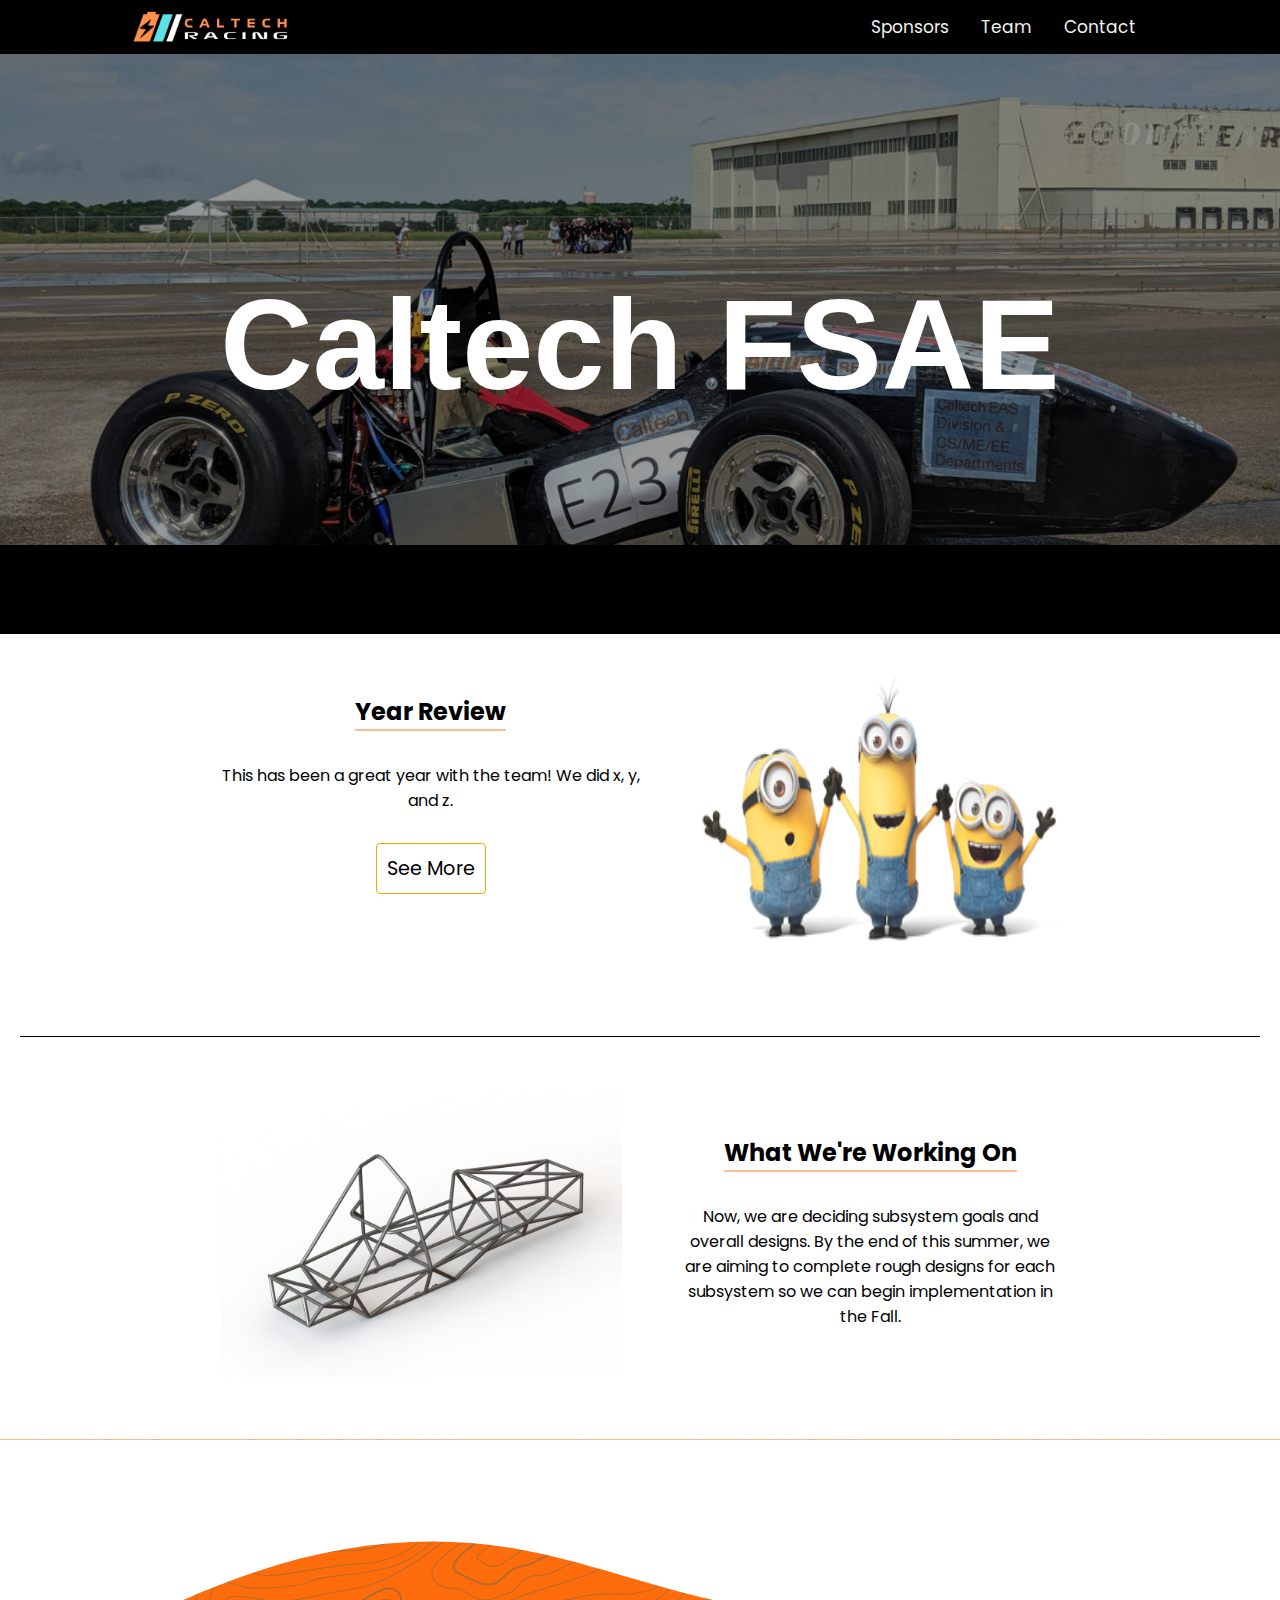
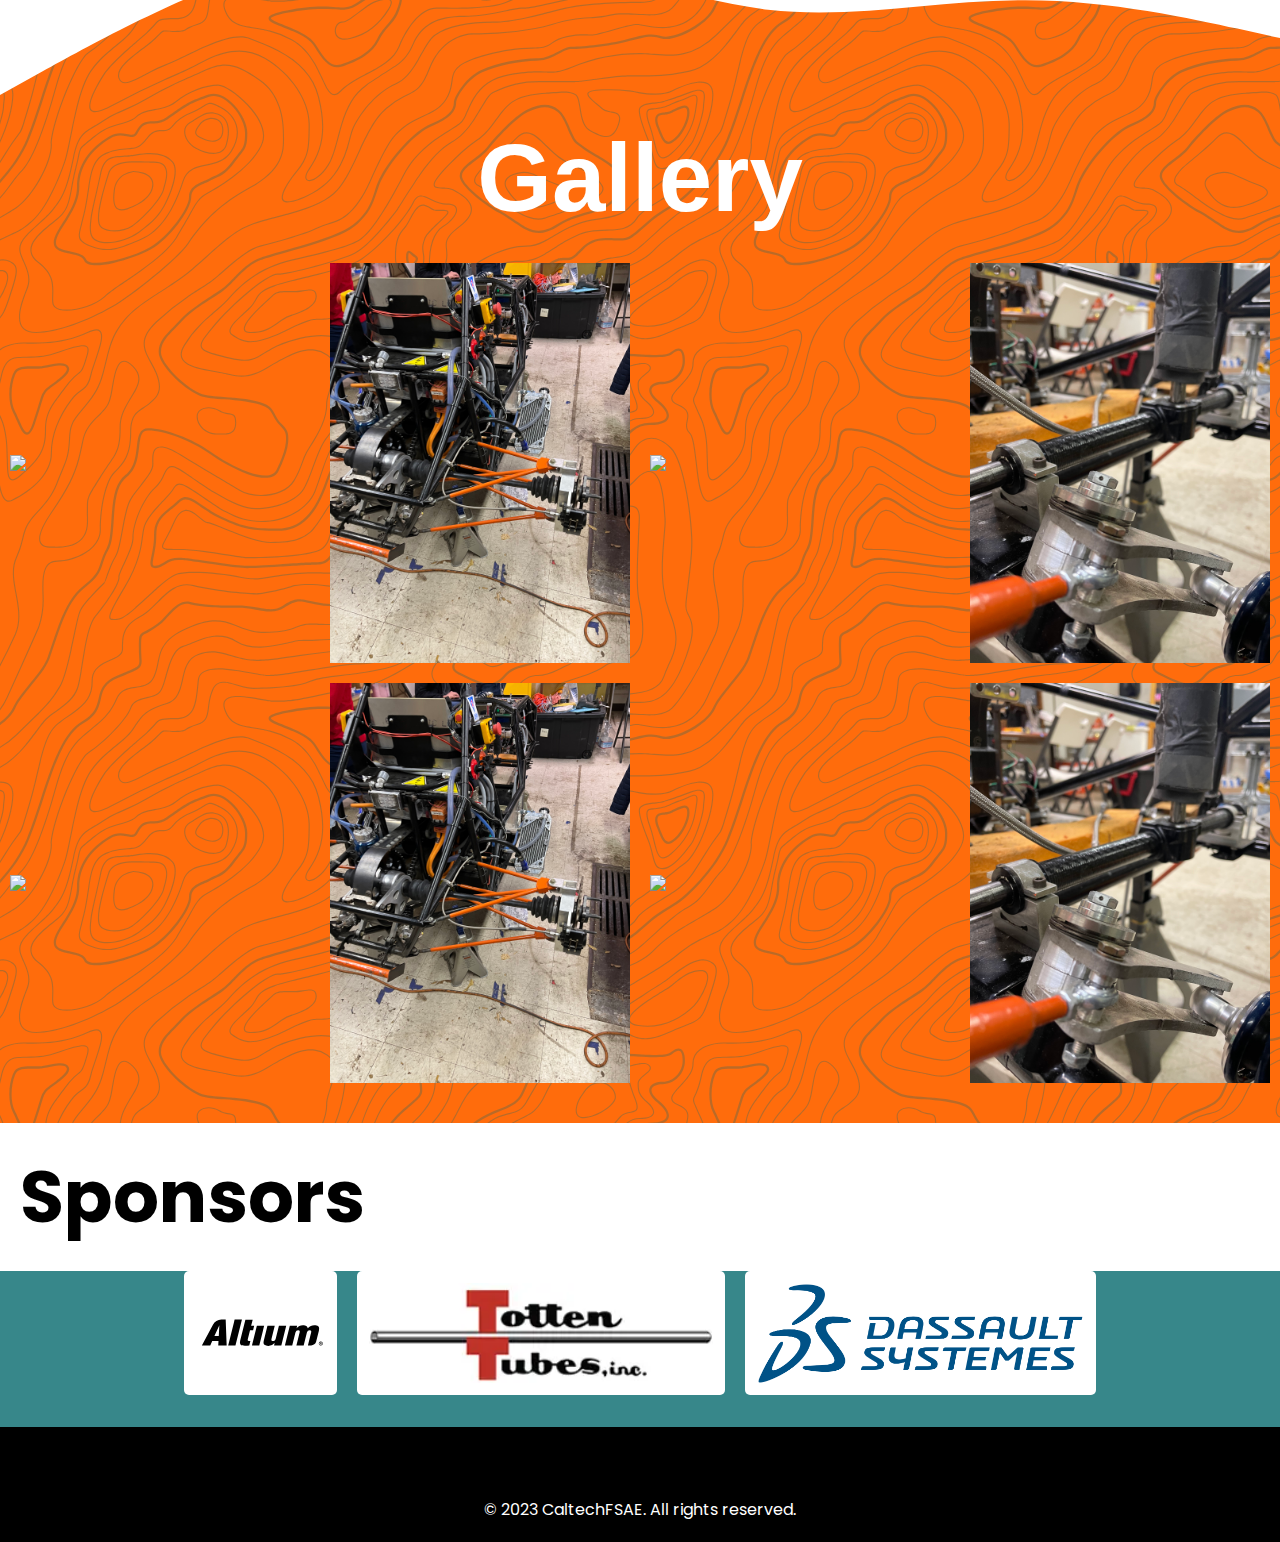
==== index.html @ 64fe31f1 "Moved files for easier cloning" ====
<!DOCTYPE html>
<html lang="en">
<head>
    <meta charset="UTF-8">
    <meta name="viewport" content="width=device-width, initial-scale=1.0">
    <title>Title</title>
</head>
<link href="navbar.css" rel="stylesheet" type="text/css">

<link href="style.css" rel="stylesheet" type="text/css">
<meta name="viewport" content="width=device-width, initial-scale=1.0">

<body>

    <nav class="topnav" id="myTopnav">
        <a href="index.html" class="logocontainer"><img class="logo" src="assets/fsae_logo_1-2.png"></a>
        <a href="javascript:void(0);" class="icon" id="navbarmenu" onclick="myFunction()">&#9776;</a>
        <a class="right" href="contact.html">Contact</a>
        <a class="right" href="team.html">Team</a>
        <a class="right" href="sponsors.html">Sponsors</a>

    </nav>

<div class="landingcontainer">
<img class="landingimage" src="assets/car.png">
    <h2 class="landingtext">Caltech FSAE </h2>
</div>
    <div class="generalsummarycontainer">
        <div class="summarycontainer">
            <div class="summarycontent">
                <div class="summarytext">
                    <h2>Year Review</h2>
                    <p>This has been a great year with the team! We did x, y, and z. </p>
                    <div class="defaultbutton">
                        See More
                    </div>
                </div>
                
                <img src="assets/Minions_characters.png" class="summaryimage">
            </div>

        </div>
        <div class="hbox"> <div class="hline"> </div> </div>
        <div class="summarycontainer">
            <div class="summarycontent reverse">
                <div class="summarytext">
                    <h2>What We're Working On</h2>
                    <p>Now, we are deciding subsystem goals and overall designs. By the end of this summer, we are aiming to complete rough designs for each subsystem so we can begin implementation in the Fall.</p>
                </div>
                <img src="assets/Frame.JPG" class="summaryimage">
            </div>
        </div>
    </div>

<div class="photocontainer fancyBackground">
    <svg class="waveSvg" xmlns="http://www.w3.org/2000/svg" viewBox="0 0 1440 320"><path fill="#FFFFFF" fill-opacity="1" d="M0,96L48,106.7C96,117,192,139,288,138.7C384,139,480,117,576,128C672,139,768,181,864,197.3C960,213,1056,203,1152,170.7C1248,139,1344,85,1392,58.7L1440,32L1440,320L1392,320C1344,320,1248,320,1152,320C1056,320,960,320,864,320C768,320,672,320,576,320C480,320,384,320,288,320C192,320,96,320,48,320L0,320Z"></path></svg>

<div class="photoheader"><h2>Gallery</h2></div>
    <div class="photocontent">
        <img class="photoimage" src="assets/album_1.jpg">
        <img class="photoimage" src="assets/album_2.jpg">
        <img class="photoimage" src="assets/album_3.jpg">
        <img class="photoimage" src="assets/album_4.jpg">
    </div>
    <div class="photocontent">
        <img class="photoimage" src="assets/album_1.jpg">
        <img class="photoimage" src="assets/album_2.jpg">
        <img class="photoimage" src="assets/album_3.jpg">
        <img class="photoimage" src="assets/album_4.jpg">
    </div>
</div>
<div class="modelcontainer">
<!-- PUT STUFF HERE -->
</div>
<div class="sponsorcontainer">
    <div class="summaryheader"><h2>Sponsors</h2></div>
    <div class="sponsorcontent">
        <img class="sponsorimage" src="assets/Altium_Logo.svg">
        <img class="sponsorimage" src="assets/Totten_Tubes.webp">
        <img class="sponsorimage" src="assets/Dassault.png">
    </div>
</div>
    <footer class="footer">
        <div class="footercontainer">
            <p>&copy; 2023 CaltechFSAE. All rights reserved.</p>
        </div>
    </footer>
<script>
    /* Toggle between adding and removing the "responsive" class to topnav when the user clicks on the icon */
    function myFunction() {
        var x = document.getElementById("myTopnav");
        if (x.className === "topnav nav-active" || x.className === "topnav") {
            x.className += " responsive";
            document.getElementById("navbarmenu").innerHTML = '&#x2715';

        } else {
            x.className = "topnav";
            document.getElementById("navbarmenu").innerHTML = '&#9776';

        }
    }
    const navbar = document.getElementById('myTopnav');
    window.onscroll = () => {
        if (window.scrollY > 300) {
            navbar.classList.add('nav-active');
        } else {
            navbar.classList.remove('nav-active');
        }
    };
</script>
</body>
</html>
---- navbar.css ----
@import url('https://fonts.googleapis.com/css2?family=Poppins:ital,wght@0,200;0,400;1,400&display=swap');

* {
    margin:0;
    padding:0;
}

:root {
    --white: 255, 255, 255;
    --black: 0, 0, 0;
    --orange: 255, 145, 77;
    --blue: 92, 225, 230;
}

html {
    background-color:black;
    font-family: 'Poppins', serif;
}
.nav-active {
    background-color:rgb(0, 0, 0, .8);
    box-shadow: 5px -1px 12px -5px grey;
}

/* Add a black background color to the top navigation */
.topnav {
    overflow: hidden;
    padding-left:10%;
    padding-right:10%;
    padding-bottom:0px;
    margin-bottom:0px;
    position:sticky;
    top:0;
    z-index:10000000;
    transition: 0.2s ease-in-out;
    background-color: rgb(0, 0, 0);
}

/* Style the links inside the navigation bar */
.topnav a {
    float: left;
    display: block;
    color: #f2f2f2;
    text-align: center;
    padding: 14px 16px;
    text-decoration: none;
    font-size: 17px;

}
.right {
    float:right !important;
}

/* Change the color of links on hover */
.topnav a:hover {
    background-color: #ddd;
    color: black;
}

/* Hide the link that should open and close the topnav on small screens */
.topnav .icon {
    display: none;
}
.logo {

    width:168px;
    height:63px;
    position:absolute;
    left: 50%;
    top:50%;
    transform: translate(-50%, -53%);
}
.logocontainer {
    padding:0px !important;
    width:168px;
    height:54px;
    justify-content: center;
    text-align: center;
    position:absolute;
    overflow:hidden;
    top:0;
    left:10%;


}
footer {
    padding: 20px 0;
    display:flex;
    justify-content: center;
    text-align: center;
    /*background-color: rgb(255, 145, 77, .6);*/
}
.footercontainer {
    margin: auto 0;
    text-align: center;
    padding-left: 20px;
    padding-right: 20px;
    /*background-color: rgb(255, 145, 77, .6);
    background-color:rgb(92, 225, 230, .8);*/
    color: white;
}
@media screen and (max-width: 600px) {
    .topnav {
        padding-left:0%;
        padding-right:0%;
    }
    .logocontainer {
        display: block;
        position:relative;
        left:0;
    }

    .right {
        float:none !important;

    }
    .topnav a:not(:first-child) {display: none;}
    .topnav a.icon {
        float: right;
        display: block;
        padding-bottom:15px;

    }
}
@media screen and (max-width: 600px) {

    .topnav.responsive {
        position: sticky;


    }
    .topnav.responsive a {
        float: none;
        display: block;
        text-align: left;
        width:100%;

    }
    .topnav.responsive a.icon {
        position: absolute;
        right: 0%;
        top: 0;
        width:auto;


    } }
---- style.css ----
.landingcontainer {
    position:relative;
    width:100%;
    /* height:500px; */
    display:flex;
    justify-content: center;
    text-align: center;
    /* height: -webkit-fill-available; */
    min-height: 580px;
}
.landingimage {
    width:100%;
    position:absolute;
    top:0;
    z-index: -1;
    object-fit: cover;
}
.landingorange {
    width: 50vw;
    height: 250px;
    margin-bottom: auto;
    margin-top: auto;
    display: flex;
    text-align: center;
    justify-content: center;
    align-items: center;
    background-color: rgb(255, 145, 77, .6);
}
.landingtext {
    width: 80%;
    /* padding: 20px; */
    color: white;
    font-size: 8em;
    margin: auto;
    font-family: -apple-system,BlinkMacSystemFont,Segoe UI,Roboto,Oxygen,Ubuntu,Cantarell,Fira Sans,Droid Sans,Helvetica Neue,sans-serif;
}
.summarycontainer {
    width:100%;
    display:flex;
    flex-direction: column;
    justify-content: space-between;
position:relative;
    background-color: white;
}
.top {
    margin-top:50px;
}
.bottom {
    margin-top: 50px;
    margin-bottom: 50px;
}
.summaryheader {
    color:black;
    padding:20px;
    background-color:white;
    font-size: 3em;
    text-align: left;
}
.summarycontent {
    background-color: rgb(255,255,255, .8);
    width:70%;
    height:350px;
    display:flex;
    flex-direction:row;
    margin-left:auto;
    margin-right:auto;
    position:relative;
    margin-bottom: 2rem;
}
.summarytext {
    padding:30px;
    display: flex;
    flex-direction: column;
    align-items: center;
    justify-content: center;
}

.summarytext h2 {
    border-bottom: 2px solid rgb(255, 145, 77, .6);
    margin-bottom: 2rem;
}

.summaryimage {
    width:400px;
    padding:30px;
}
.generalsummarycontainer {
    position:relative;
    display:flex;
    flex-direction: column;
    text-align: center;
}
.summaryblue {

    width:100%;
    height:350px;
    background-color:rgb(92, 225, 230, .7);
    position:absolute;
    bottom:-30%;
    left:0%;
    z-index:-1;


}
.summaryorange {
    width:100%;
    height:350px;
    background-color: rgb(255, 145, 77, .7);
    position:absolute;
    top:0;
    left:0%;
    z-index:-1;

}
.summarywhite {
    height:1000px;
    width:90%;
    background-color: rgb(255,255,255, .5);
    position:absolute;
    top:50%;
    left:50%;
    transform: translate(-50%,-50%);
    z-index:-2;
}
.reverse {
    flex-direction:row-reverse !important;

}
.teamcontent {
    height:400px;
    width:100%;
    display:flex;
    position:relative;
    flex-direction:row;
    justify-content: space-around;
}
.teamprofilecard {
    width:20%;
    position:relative;
    margin-top:auto;
    margin-bottom:auto;

}
.teamcontainer {
    text-align: center;
    display:flex;
    justify-content: space-around;
    flex-direction:column;
}
.teamheader {
    color:white;
    margin-left:auto;
    margin-right:auto;
}
.profileimage {
    width:100%;
}
.profilename {
    color:white;
}
.profiledescription {
    color:white;
}
.viewall {
    color: rgb(255, 145, 77);

font-size:20px;
position:absolute;
    bottom:0;
    right:10px;
}
.photocontainer {
    display:flex;
    flex-direction:column;
    text-align: center;
    padding-bottom: 30px;
    /* background-color: rgb(var(--blue), .6); */
    background-color: #FF6C0C;
}
.photoheader {
    /*color:white;
    margin-bottom:30px;
    margin-top:30px;*/


    color:white;
    padding-bottom:20px;
    font-size: 4em;
    /* background-color:white; */
    /* border:1px solid rgb(92, 225, 230, .9); */
    /* width:200px; */
    text-align: center;
    margin: auto;
    font-family: -apple-system,BlinkMacSystemFont,Segoe UI,Roboto,Oxygen,Ubuntu,Cantarell,Fira Sans,Droid Sans,Helvetica Neue,sans-serif;
}
.photocontent {
    display: flex;
    align-items: center;
    justify-content: center;
    overflow: hidden;
}
.photoimage {
    flex-grow: 1;
    max-width: 300px;
    margin: 10px;
    /* margin: 0 auto; */
    /* width: 50%; */
    /* border-radius: 1rem; */
}
.sponsorcontainer {
    display:flex;
    flex-direction: column;
    text-align: center;
    position:relative;
    margin-bottom:50px;
    margin-left:auto;
    margin-right:auto;
    /* margin-top: 50px; */
    background-color: rgb(var(--blue), .60);
}
.sponsorcontent {
    display:grid;
    grid-template-columns: auto auto auto;
    margin-left:auto;
    margin-right:auto;
    text-align: center;
    justify-content: center;
    column-gap: 20px;
    row-gap:20px;
    width:100%;
    padding-bottom: 2rem;
}
.sponsorheader {
    color:black;
    padding:20px;
    background-color:white;
    border:1px solid rgb(92, 225, 230, .9);
    width:200px;

    text-align: center;
margin:30px auto;
border-radius:20px;
}
.sponsorimage {
    height:100px;
    background-color: rgb(var(--white));
    padding: 0.75rem;
    border-radius: 5px;
}
.sponsorblue {
    z-index:-1;
    position:absolute;
    height:300px;
    width:700px;
    bottom:-5%;
    left:-5%;
    background-color:rgb(92, 225, 230, .8);
}
.sponsororange {
    z-index:-1;
    position:absolute;
    height:500px;
    width:400px;
    bottom:20%;
    right:-10%;
    background-color: rgb(255, 145, 77, .6);
}

.defaultbutton {
    margin: 30px;
    padding: 10px;
    font-size: 1.2em;
    border: orange 1px solid;
    border-radius: 4px;
    transition: all;
    transition-duration: 500ms;
}

.defaultbutton:hover {
    background-color: orange;
    cursor: pointer;
}

.hbox {
    background-color: white;
    width: 100%;
}

.hline {
    background-color: black;
    /* width: 90%; */
    height: 1px;
    margin: 20px
}

.waveSvg {
    transform: rotate(180deg);
}

.fancyBackground {
    /* background-color: #E4FFE5; */
    /* background-color: #FF6C0C; */
/* background-image: url("data:image/svg+xml,%3Csvg xmlns='http://www.w3.org/2000/svg' width='100%25'%3E%3Cdefs%3E%3ClinearGradient id='a' gradientUnits='userSpaceOnUse' x1='0' x2='0' y1='0' y2='100%25' gradientTransform='rotate(205,756,432)'%3E%3Cstop offset='0' stop-color='%23FF6C0C'/%3E%3Cstop offset='1' stop-color='%23FF6C0C'/%3E%3C/linearGradient%3E%3Cpattern patternUnits='userSpaceOnUse' id='b' width='830' height='691.7' x='0' y='0' viewBox='0 0 1080 900'%3E%3Cg fill-opacity='0.04'%3E%3Cpolygon fill='%23444' points='90 150 0 300 180 300'/%3E%3Cpolygon points='90 150 180 0 0 0'/%3E%3Cpolygon fill='%23AAA' points='270 150 360 0 180 0'/%3E%3Cpolygon fill='%23DDD' points='450 150 360 300 540 300'/%3E%3Cpolygon fill='%23999' points='450 150 540 0 360 0'/%3E%3Cpolygon points='630 150 540 300 720 300'/%3E%3Cpolygon fill='%23DDD' points='630 150 720 0 540 0'/%3E%3Cpolygon fill='%23444' points='810 150 720 300 900 300'/%3E%3Cpolygon fill='%23FFF' points='810 150 900 0 720 0'/%3E%3Cpolygon fill='%23DDD' points='990 150 900 300 1080 300'/%3E%3Cpolygon fill='%23444' points='990 150 1080 0 900 0'/%3E%3Cpolygon fill='%23DDD' points='90 450 0 600 180 600'/%3E%3Cpolygon points='90 450 180 300 0 300'/%3E%3Cpolygon fill='%23666' points='270 450 180 600 360 600'/%3E%3Cpolygon fill='%23AAA' points='270 450 360 300 180 300'/%3E%3Cpolygon fill='%23DDD' points='450 450 360 600 540 600'/%3E%3Cpolygon fill='%23999' points='450 450 540 300 360 300'/%3E%3Cpolygon fill='%23999' points='630 450 540 600 720 600'/%3E%3Cpolygon fill='%23FFF' points='630 450 720 300 540 300'/%3E%3Cpolygon points='810 450 720 600 900 600'/%3E%3Cpolygon fill='%23DDD' points='810 450 900 300 720 300'/%3E%3Cpolygon fill='%23AAA' points='990 450 900 600 1080 600'/%3E%3Cpolygon fill='%23444' points='990 450 1080 300 900 300'/%3E%3Cpolygon fill='%23222' points='90 750 0 900 180 900'/%3E%3Cpolygon points='270 750 180 900 360 900'/%3E%3Cpolygon fill='%23DDD' points='270 750 360 600 180 600'/%3E%3Cpolygon points='450 750 540 600 360 600'/%3E%3Cpolygon points='630 750 540 900 720 900'/%3E%3Cpolygon fill='%23444' points='630 750 720 600 540 600'/%3E%3Cpolygon fill='%23AAA' points='810 750 720 900 900 900'/%3E%3Cpolygon fill='%23666' points='810 750 900 600 720 600'/%3E%3Cpolygon fill='%23999' points='990 750 900 900 1080 900'/%3E%3Cpolygon fill='%23999' points='180 0 90 150 270 150'/%3E%3Cpolygon fill='%23444' points='360 0 270 150 450 150'/%3E%3Cpolygon fill='%23FFF' points='540 0 450 150 630 150'/%3E%3Cpolygon points='900 0 810 150 990 150'/%3E%3Cpolygon fill='%23222' points='0 300 -90 450 90 450'/%3E%3Cpolygon fill='%23FFF' points='0 300 90 150 -90 150'/%3E%3Cpolygon fill='%23FFF' points='180 300 90 450 270 450'/%3E%3Cpolygon fill='%23666' points='180 300 270 150 90 150'/%3E%3Cpolygon fill='%23222' points='360 300 270 450 450 450'/%3E%3Cpolygon fill='%23FFF' points='360 300 450 150 270 150'/%3E%3Cpolygon fill='%23444' points='540 300 450 450 630 450'/%3E%3Cpolygon fill='%23222' points='540 300 630 150 450 150'/%3E%3Cpolygon fill='%23AAA' points='720 300 630 450 810 450'/%3E%3Cpolygon fill='%23666' points='720 300 810 150 630 150'/%3E%3Cpolygon fill='%23FFF' points='900 300 810 450 990 450'/%3E%3Cpolygon fill='%23999' points='900 300 990 150 810 150'/%3E%3Cpolygon points='0 600 -90 750 90 750'/%3E%3Cpolygon fill='%23666' points='0 600 90 450 -90 450'/%3E%3Cpolygon fill='%23AAA' points='180 600 90 750 270 750'/%3E%3Cpolygon fill='%23444' points='180 600 270 450 90 450'/%3E%3Cpolygon fill='%23444' points='360 600 270 750 450 750'/%3E%3Cpolygon fill='%23999' points='360 600 450 450 270 450'/%3E%3Cpolygon fill='%23666' points='540 600 630 450 450 450'/%3E%3Cpolygon fill='%23222' points='720 600 630 750 810 750'/%3E%3Cpolygon fill='%23FFF' points='900 600 810 750 990 750'/%3E%3Cpolygon fill='%23222' points='900 600 990 450 810 450'/%3E%3Cpolygon fill='%23DDD' points='0 900 90 750 -90 750'/%3E%3Cpolygon fill='%23444' points='180 900 270 750 90 750'/%3E%3Cpolygon fill='%23FFF' points='360 900 450 750 270 750'/%3E%3Cpolygon fill='%23AAA' points='540 900 630 750 450 750'/%3E%3Cpolygon fill='%23FFF' points='720 900 810 750 630 750'/%3E%3Cpolygon fill='%23222' points='900 900 990 750 810 750'/%3E%3Cpolygon fill='%23222' points='1080 300 990 450 1170 450'/%3E%3Cpolygon fill='%23FFF' points='1080 300 1170 150 990 150'/%3E%3Cpolygon points='1080 600 990 750 1170 750'/%3E%3Cpolygon fill='%23666' points='1080 600 1170 450 990 450'/%3E%3Cpolygon fill='%23DDD' points='1080 900 1170 750 990 750'/%3E%3C/g%3E%3C/pattern%3E%3C/defs%3E%3Crect x='0' y='0' fill='url(%23a)' width='100%25' height='100%25'/%3E%3Crect x='0' y='0' fill='url(%23b)' width='100%25' height='100%25'/%3E%3C/svg%3E"); */
/* background-attachment: fixed;
background-size: cover; */

        background-image: url("data:image/svg+xml,%3Csvg xmlns='http://www.w3.org/2000/svg' width='700' height='700' viewBox='0 0 600 600'%3E%3Cpath fill='%231b6867' fill-opacity='0.3' d='M600 325.1v-1.17c-6.5 3.83-13.06 7.64-14.68 8.64-10.6 6.56-18.57 12.56-24.68 19.09-5.58 5.95-12.44 10.06-22.42 14.15-1.45.6-2.96 1.2-4.83 1.9l-4.75 1.82c-9.78 3.75-14.8 6.27-18.98 10.1-4.23 3.88-9.65 6.6-16.77 8.84-1.95.6-3.99 1.17-6.47 1.8l-6.14 1.53c-5.29 1.35-8.3 2.37-10.54 3.78-3.08 1.92-6.63 3.26-12.74 5.03a384.1 384.1 0 0 1-4.82 1.36c-2.04.58-3.6 1.04-5.17 1.52a110.03 110.03 0 0 0-11.2 4.05c-2.7 1.15-5.5 3.93-8.78 8.4a157.68 157.68 0 0 0-6.15 9.2c-5.75 9.07-7.58 11.74-10.24 14.51a50.97 50.97 0 0 1-4.6 4.22c-2.33 1.9-10.39 7.54-11.81 8.74a14.68 14.68 0 0 0-3.67 4.15c-1.24 2.3-1.9 4.57-2.78 8.87-2.17 10.61-3.52 14.81-8.2 22.1-4.07 6.33-6.8 9.88-9.83 12.99-.47.48-.95.96-1.5 1.48l-3.75 3.56c-1.67 1.6-3.18 3.12-4.86 4.9a42.44 42.44 0 0 0-9.89 16.94c-2.5 8.13-2.72 15.47-1.76 27.22.47 5.82.51 6.36.51 8.18 0 10.51.12 17.53.63 25.78.24 4.05.56 7.8.97 11.22h.9c-1.13-9.58-1.5-21.83-1.5-37 0-1.86-.04-2.4-.52-8.26-.94-11.63-.72-18.87 1.73-26.85a41.44 41.44 0 0 1 9.65-16.55c1.67-1.76 3.18-3.27 4.83-4.85.63-.6 3.13-2.96 3.75-3.57a71.6 71.6 0 0 0 1.52-1.5c3.09-3.16 5.86-6.76 9.96-13.15 4.77-7.42 6.15-11.71 8.34-22.44.86-4.21 1.5-6.4 2.68-8.6.68-1.25 1.79-2.48 3.43-3.86 1.38-1.15 9.43-6.8 11.8-8.72 1.71-1.4 3.26-2.81 4.7-4.3 2.72-2.85 4.56-5.54 10.36-14.67a156.9 156.9 0 0 1 6.1-9.15c3.2-4.33 5.9-7.01 8.37-8.07 3.5-1.5 7.06-2.77 11.1-4.02a233.84 233.84 0 0 1 7.6-2.2l2.38-.67c6.19-1.79 9.81-3.16 12.98-5.15 2.14-1.33 5.08-2.33 10.27-3.65l6.14-1.53c2.5-.63 4.55-1.2 6.52-1.82 7.24-2.27 12.79-5.06 17.15-9.05 4.05-3.72 9-6.2 18.66-9.9l4.75-1.82c1.87-.72 3.39-1.31 4.85-1.91 10.1-4.15 17.07-8.32 22.76-14.4 6.05-6.45 13.95-12.4 24.49-18.92 1.56-.96 7.82-4.6 14.15-8.33v-64.58c-4 8.15-8.52 14.85-12.7 17.9-2.51 1.82-5.38 4.02-9.04 6.92a1063.87 1063.87 0 0 0-6.23 4.98l-1.27 1.02a2309.25 2309.25 0 0 1-4.87 3.9c-7.55 6-12.9 10.05-17.61 13.19-3.1 2.06-3.86 2.78-8.06 7.13-5.84 6.07-11.72 8.62-29.15 10.95-11.3 1.5-20.04 4.91-30.75 11.07-1.65.94-7.27 4.27-6.97 4.1-2.7 1.58-4.69 2.69-6.64 3.66-5.63 2.8-10.47 4.17-15.71 4.17-17.13 0-41.44 11.51-51.63 22.83-12.05 13.4-31.42 27.7-45.25 31.16-7.4 1.85-11.85 7.05-14.04 14.69-1.26 4.4-1.58 8.28-1.58 13.82 0 .82.01.98.24 3.63.45 5.18.35 8.72-.77 13.26-1.53 6.2-4.89 12.6-10.59 19.43-13.87 16.65-22.88 46.58-22.88 71.68 0 2.39.02 4.26.06 8.75.12 10.8.1 15.8-.22 21.95-.56 11.18-2.09 20.73-5 29.3h-1.05c2.94-8.56 4.49-18.12 5.05-29.35.31-6.13.34-11.1.22-21.9-.04-4.48-.06-6.36-.06-8.75 0-25.32 9.07-55.47 23.12-72.32 5.6-6.72 8.88-12.99 10.38-19.03 1.09-4.4 1.18-7.85.74-12.93-.23-2.7-.24-2.86-.24-3.72 0-5.62.32-9.57 1.62-14.1 2.28-7.95 6.97-13.44 14.76-15.39 13.6-3.4 32.82-17.59 44.75-30.84C409 360.14 433.58 348.5 451 348.5c5.07 0 9.77-1.33 15.26-4.07 1.93-.96 3.9-2.05 6.58-3.62-.3.18 5.33-3.16 6.98-4.11 10.82-6.21 19.66-9.67 31.11-11.2 17.23-2.3 22.9-4.75 28.57-10.64 4.25-4.41 5.04-5.16 8.22-7.28 4.68-3.11 10.01-7.14 17.55-13.14a1113.33 1113.33 0 0 0 4.86-3.89l1.28-1.02a4668.54 4668.54 0 0 1 6.23-4.98c3.67-2.9 6.55-5.12 9.07-6.95 4.37-3.19 9.16-10.56 13.29-19.4v66.9zm0-116.23c-.62.01-1.27.06-1.95.13-6.13.63-13.83 3.45-21.83 7.45-3.64 1.82-8.46 2.67-14.17 2.71-4.7.04-9.72-.47-14.73-1.33-1.7-.3-3.26-.61-4.67-.93a31.55 31.55 0 0 0-3.55-.57 273.4 273.4 0 0 0-16.66-.88c-10.42-.16-17.2.74-17.97 2.73-.38.97.6 2.55 3.03 4.87 1.01.97 2.22 2.03 4.04 3.55a1746.07 1746.07 0 0 0 4.79 4.02c1.39 1.2 3.1 1.92 5.5 2.5.7.16.86.2 2.64.54 3.53.7 5.03 1.25 6.15 2.63 1.41 1.76 1.4 4.54-.15 8.88-2.44 6.83-5.72 10.05-10.19 10.33-3.63.23-7.6-1.29-14.52-5.06-4.53-2.47-6.82-7.3-8.32-15.26-.17-.87-.32-1.78-.5-2.86l-.43-2.76c-1.05-6.58-1.9-9.2-3.73-10.11-.81-.4-1.59-.74-2.36-1-2.27-.77-4.6-1.02-8.1-.92-2.29.07-14.7 1-13.77.93-20.55 1.37-28.8 5.05-37.09 14.99a133.07 133.07 0 0 0-4.25 5.44l-2.3 3.09-2.51 3.32c-4.1 5.36-7.06 8.48-10.39 11.12-.65.52-1.33 1.04-2.13 1.62l-4.11 2.94a106.8 106.8 0 0 0-5.16 3.99c-4.55 3.74-9.74 8.6-16.25 15.38-8.25 8.58-11.78 13.54-11.7 15.95.07 1.65 1.64 2.11 6.79 2.38 1.61.09 2.15.12 2.98.2 2.95.24 5.09.73 6.81 1.68 7.48 4.15 11.63 7.26 13.95 11.58 3.3 6.15.8 12.88-8.89 20.26-8.28 6.3-11.1 10.37-11.31 14.96-.06 1.17 0 1.93.26 4.43.69 6.47.25 10.65-2.8 17.42a44.23 44.23 0 0 1-4.16 7.53c-2.82 3.97-5.47 5.74-10.6 7.69-.43.16-3.34 1.23-4.27 1.59-1.8.68-3.38 1.36-5.01 2.14-4.18 2-8.4 4.6-13.1 8.24-8.44 6.51-13.23 14.56-15.98 25.06-1.1 4.2-1.55 6.81-2.8 15.21-1.26 8.6-2.17 12.64-4.08 16.55-2.1 4.28-11.93 26.59-12.97 28.88a382.7 382.7 0 0 1-6.37 13.41c-4.07 8.11-7.61 14.07-10.73 17.81-5.38 6.46-8.98 14.37-13.77 28.42a810.14 810.14 0 0 0-1.89 5.6c-1.8 5.35-2.96 8.6-4.26 11.85-6.13 15.32-25.43 26.31-46.46 26.31-11.2 0-20.58-2.74-31.02-8.55-5.6-3.13-4.55-2.42-22.26-14.54-14.33-9.8-17.7-10.73-20.47-6.9-.37.5-1.81 2.74-1.83 2.77a52.24 52.24 0 0 1-4.94 5.9c-.73.79-5.52 5.87-6.97 7.45-2.38 2.6-4.3 4.81-5.98 6.93a45.6 45.6 0 0 0-5.08 7.66c-1.29 2.57-1.9 5.25-2.66 10.6a997.6 997.6 0 0 1-.46 3.18h-1l.47-3.32c.77-5.45 1.4-8.2 2.75-10.9a46.54 46.54 0 0 1 5.2-7.84c1.7-2.14 3.63-4.38 6.03-6.98 1.45-1.59 6.24-6.68 6.96-7.46a51.58 51.58 0 0 0 4.84-5.78s1.47-2.26 1.86-2.8c3.25-4.5 7.08-3.44 21.84 6.67 17.67 12.08 16.62 11.38 22.19 14.48 10.3 5.73 19.5 8.43 30.53 8.43 20.65 0 39.57-10.77 45.54-25.69a219.7 219.7 0 0 0 4.24-11.8 6752.32 6752.32 0 0 0 1.88-5.6c4.83-14.16 8.47-22.14 13.96-28.73 3.05-3.66 6.56-9.57 10.6-17.61 1.97-3.93 4.04-8.31 6.35-13.38 1.03-2.28 10.88-24.61 12.98-28.91 1.85-3.79 2.75-7.76 4-16.25 1.24-8.44 1.7-11.07 2.81-15.32 2.8-10.7 7.71-18.94 16.33-25.6a73.18 73.18 0 0 1 13.29-8.35c1.66-.8 3.27-1.48 5.08-2.18.94-.36 3.86-1.43 4.28-1.59 4.95-1.88 7.44-3.55 10.14-7.33 1.35-1.9 2.68-4.3 4.06-7.37 2.97-6.58 3.39-10.59 2.72-16.9a27.13 27.13 0 0 1-.27-4.58c.22-4.94 3.21-9.24 11.7-15.7 9.33-7.11 11.66-13.34 8.62-19-2.2-4.09-6.25-7.12-13.55-11.17-1.57-.88-3.6-1.33-6.42-1.57-.8-.07-1.34-.1-2.95-.19-5.77-.3-7.63-.85-7.72-3.34-.1-2.81 3.5-7.87 11.97-16.69 6.53-6.8 11.75-11.69 16.33-15.45 1.79-1.47 3.42-2.72 5.2-4.03l4.12-2.94c.79-.58 1.46-1.08 2.1-1.59 3.26-2.6 6.16-5.65 10.21-10.94a383.2 383.2 0 0 0 2.5-3.32l2.31-3.09c1.8-2.39 3.04-4 4.29-5.48 8.47-10.17 16.98-13.96 37.27-15.3-.44.02 12-.9 14.32-.98 3.62-.1 6.05.16 8.46.98.8.27 1.62.62 2.47 1.04 2.27 1.14 3.17 3.87 4.27 10.85l.44 2.76c.17 1.07.33 1.97.5 2.83 1.44 7.69 3.62 12.29 7.8 14.57 6.76 3.68 10.6 5.15 13.99 4.94 4-.25 6.99-3.17 9.3-9.67 1.45-4.04 1.46-6.49.32-7.92-.9-1.12-2.28-1.62-5.57-2.27a55.8 55.8 0 0 1-2.67-.55c-2.54-.6-4.39-1.4-5.93-2.71a252.63 252.63 0 0 0-4.78-4.01 84.35 84.35 0 0 1-4.08-3.6c-2.73-2.6-3.86-4.43-3.28-5.95 1.02-2.64 7.82-3.54 18.93-3.37a230.56 230.56 0 0 1 16.73.88c2.76.39 3.2.49 3.68.6 1.4.3 2.95.62 4.62.91a82.9 82.9 0 0 0 14.56 1.32c5.56-.04 10.24-.86 13.73-2.6 8.1-4.05 15.89-6.9 22.17-7.56.7-.07 1.4-.11 2.05-.13v1zm0-100.94v1.5c-8.62 16.05-17.27 29.55-23.65 35.92-3.19 3.2-7.62 4.9-13.54 5.56-4.45.48-8.28.4-19.18-.2-9.91-.55-15.32-.44-20.52.78a84.05 84.05 0 0 1-15 2.11l-2.25.14c-12.49.75-19.37 1.78-32.72 5.74-4.5 1.33-9.27 2.49-14.3 3.48a246.27 246.27 0 0 1-32.6 3.97c-7.56.45-13.21.57-20.24.57-5.4 0-11.9 1.61-18 5.18-8.3 4.87-15.06 12.87-19.53 24.5a68.57 68.57 0 0 1-4.56 9.8c-3.6 6.2-6.92 8.99-13.38 12.18l-4.03 1.96a64.48 64.48 0 0 0-15.16 10.25c-8.2 7.33-13.72 16.63-22.54 35.6l-2.08 4.49c-7.3 15.7-11.5 23.3-17.35 29.87-7.7 8.66-20.25 14.42-40.31 20.08-4.37 1.23-19.04 5.08-19.24 5.13-6.92 1.87-11.68 3.34-15.63 4.92-10.55 4.22-18.71 10.52-36.38 26.52l-1.7 1.54c-8.58 7.76-13.41 11.9-18.81 15.88-3.95 2.9-8 5.67-12.97 8.91-2.06 1.34-10.3 6.6-12.33 7.94-11.52 7.5-18.53 13.04-24.62 20.08a62.01 62.01 0 0 0-6.44 8.85c-4.13 6.91-6.27 13.15-9.2 25.11l-1.54 6.26c-.6 2.45-1.15 4.54-1.72 6.58-2.97 10.7-6.9 17.36-14.78 26.91L69.6 491a148.51 148.51 0 0 0-4.19 5.3 23.9 23.9 0 0 0-3.44 6.28c-1.16 3.23-1.52 5.9-1.87 11.94-.58 10.05-1.42 15.04-4.63 22.67-1.57 3.72-5.66 14.02-6.41 15.8a73.46 73.46 0 0 1-3.57 7.4c-2.88 5.14-6.71 10.12-13.12 16.95-5.96 6.36-8.87 10.9-10.61 16a56.88 56.88 0 0 0-1.38 4.82l-.46 1.84h-1.03l.52-2.08c.52-2.09.92-3.49 1.4-4.9 1.8-5.25 4.78-9.9 10.84-16.36 6.35-6.78 10.13-11.7 12.97-16.77a72.5 72.5 0 0 0 3.52-7.29c.75-1.76 4.84-12.06 6.4-15.8 3.17-7.5 3.99-12.4 4.56-22.33.35-6.14.72-8.88 1.93-12.23a24.9 24.9 0 0 1 3.58-6.54c1.27-1.7 2.6-3.37 4.22-5.34l4.11-4.95c7.8-9.46 11.66-16 14.59-26.54.56-2.04 1.1-4.12 1.71-6.56l1.53-6.26c2.96-12.04 5.13-18.36 9.32-25.39 1.84-3.08 4-6.05 6.54-8.99 6.17-7.12 13.24-12.7 24.83-20.26 2.05-1.33 10.28-6.6 12.33-7.94 4.96-3.22 9-5.98 12.92-8.87 5.37-3.95 10.19-8.08 18.74-15.82l1.7-1.54c17.76-16.09 25.98-22.43 36.67-26.7 4-1.6 8.8-3.09 15.75-4.96.21-.06 14.87-3.9 19.22-5.13 19.9-5.61 32.32-11.31 39.85-19.78 5.76-6.48 9.93-14.02 17.18-29.64l2.09-4.5c8.87-19.07 14.44-28.46 22.77-35.9a65.48 65.48 0 0 1 15.38-10.4l4.04-1.97c6.3-3.1 9.47-5.77 12.96-11.77a67.6 67.6 0 0 0 4.48-9.67c4.56-11.84 11.47-20.02 19.97-25 6.25-3.66 12.93-5.32 18.5-5.32 7.01 0 12.65-.12 20.17-.57a245.3 245.3 0 0 0 32.47-3.96c5-.98 9.75-2.13 14.22-3.45 13.43-3.98 20.38-5.02 32.94-5.78l2.24-.14c5.76-.37 9.8-.9 14.85-2.09 5.31-1.25 10.79-1.35 22.6-.7 9.04.5 12.84.58 17.21.1 5.71-.62 9.94-2.26 12.95-5.26 6.44-6.45 15.3-20.37 24.35-36.72zm0 450.21c-1.28-4.6-2.2-10.55-3.33-20.25l-.24-2.04-.23-2.03c-1.82-15.7-3.07-21.98-5.55-24.47-2.46-2.46-3.04-5.03-2.52-8.64.1-.6.18-1.1.39-2.15.69-3.54.77-5.04.08-6.84-.91-2.38-3.31-4.41-7.79-6.26-5.08-2.09-6.52-4.84-4.89-8.44.66-1.45 1.79-3.02 3.52-5.01 1.04-1.2 5.48-5.96 5.08-5.53 6.15-6.7 8.98-11.34 8.98-16.48a15.2 15.2 0 0 1 6.5-12.89v1.26a14.17 14.17 0 0 0-5.5 11.63c0 5.47-2.93 10.29-9.24 17.16.38-.42-4.04 4.33-5.07 5.5-1.67 1.93-2.75 3.43-3.36 4.77-1.37 3.04-.23 5.22 4.36 7.1 4.71 1.95 7.32 4.16 8.34 6.83.78 2.04.7 3.67-.03 7.4-.2 1.03-.3 1.51-.38 2.09-.48 3.33.03 5.59 2.23 7.8 2.74 2.74 3.98 8.96 5.84 25.06l.24 2.03.23 2.04c.82 7.01 1.53 12.06 2.34 16.03v4.33zm0-62.16c-1.4-3.13-4.43-9.9-4.95-11.17-1.02-2.53-1.25-3.8-.91-5.18.2-.84 2.05-4.68 2.32-5.33a70.79 70.79 0 0 0 3.54-11.2v3.99a62.82 62.82 0 0 1-2.62 7.6c-.31.75-2.09 4.46-2.27 5.18-.28 1.12-.08 2.22.87 4.57.41 1.02 2.5 5.7 4.02 9.09v2.45zm0-85.09c-1.65 1.66-3.66 2.9-6.4 4.13-.25.1-13.97 5.47-20.4 8.43-9.35 4.32-16.7 5.9-23.03 5.25-5.08-.53-9.02-2.25-14.77-5.92l-3.2-2.07a77.4 77.4 0 0 0-5.44-3.27c-4.05-2.18-3.25-5.8 1.47-10.47 3.71-3.68 9.6-7.93 18.73-13.8l4.46-2.82c17.95-11.33 18.22-11.5 22.27-14.74 11.25-9 19.69-14.02 26.31-15.1v1.02c-6.37 1.1-14.62 6-25.69 14.86-4.1 3.28-4.34 3.44-22.36 14.8a652.4 652.4 0 0 0-4.45 2.83c-9.07 5.83-14.92 10.05-18.57 13.66-4.31 4.28-4.95 7.13-1.7 8.88 1.7.91 3.29 1.88 5.5 3.3l3.2 2.08c5.64 3.59 9.45 5.25 14.34 5.76 6.13.64 13.32-.9 22.52-5.15 6.46-2.98 20.18-8.35 20.4-8.44 3.04-1.37 5.1-2.71 6.81-4.69v1.47zm0-41.37v1c-6.56.26-12.11 3.13-19.71 9.08l-4.63 3.68a51.87 51.87 0 0 1-4.4 3.14c-.82.52-5.51 3.33-6.22 3.76-3.31 2-6.15 3.8-8.87 5.6a112.61 112.61 0 0 0-8.16 5.92c-4.61 3.72-7.4 6.9-7.97 9.35-.63 2.67 1.48 4.53 7.05 5.46 10.7 1.78 20.92-.05 30.45-4.65a61.96 61.96 0 0 0 17.1-12.2 41.8 41.8 0 0 0 5.36-7.42v1.92a38.94 38.94 0 0 1-4.64 6.19 62.95 62.95 0 0 1-17.39 12.41c-9.7 4.68-20.13 6.55-31.05 4.73-6.06-1-8.65-3.29-7.85-6.67.64-2.74 3.53-6.05 8.31-9.9 2.35-1.9 5.1-3.88 8.24-5.97 2.73-1.82 5.58-3.61 8.9-5.62.72-.44 5.4-3.24 6.22-3.75 1.26-.8 2.6-1.76 4.3-3.09.8-.62 3.9-3.1 4.63-3.67 7.77-6.1 13.49-9.04 20.33-9.3zm0-154.6v1c-1.75-.24-4.3.23-7.82 1.55-10.01 3.75-13.8 5.07-19.15 6.76-1.78.56-2.63.83-3.87 1.24-1.48.5-3.16.76-6.74 1.16a1550.34 1550.34 0 0 0-2.64.3c-7.8.94-11.28 2.47-11.28 6.07 0 4.45 2.89 13.18 7.96 25.81a57.34 57.34 0 0 1 2.33 7.6 258.32 258.32 0 0 1 .84 3.46c1.86 7.62 3.17 10.71 5.56 11.67 2.21.88 4.7.6 7.47-.72 3.48-1.69 7.22-4.94 11.2-9.47 1.52-1.7 2.97-3.49 4.59-5.57l3.16-4.1c2.59-3.23 6.07-12.21 8.39-20.23v3.45c-2.29 7.2-5.27 14.5-7.61 17.41-.44.55-2.67 3.46-3.15 4.09-1.63 2.1-3.1 3.9-4.62 5.62-4.08 4.61-7.9 7.94-11.53 9.7-2.99 1.44-5.77 1.75-8.28.74-2.84-1.13-4.2-4.34-6.15-12.35a2097.48 2097.48 0 0 1-.84-3.46c-.8-3.2-1.47-5.45-2.28-7.46-5.14-12.8-8.04-21.55-8.04-26.19 0-4.37 3.84-6.06 12.16-7.07a160.9 160.9 0 0 1 2.65-.3c3.5-.39 5.15-.64 6.53-1.1 1.26-.42 2.1-.7 3.88-1.26 5.34-1.68 9.11-3 19.1-6.74 3.53-1.32 6.22-1.84 8.18-1.61zM0 292c10.13-11.31 18.13-23.2 23.07-35.39 3.3-8.14 6.09-16.12 10.81-30.55l1.59-4.84c6.53-19.94 10.11-29.82 14.77-39.56 6.07-12.72 12.55-21.18 20.27-25.54 6.66-3.76 10.2-7.86 12.22-13.15a46.6 46.6 0 0 0 1.86-6.58c1.23-5.2 2.05-7.59 3.93-10.36 2.45-3.62 6.27-6.53 12.1-8.96 15.78-6.58 16.73-7.04 18.05-9.01.65-.98.83-2.15.74-4.51-.03-.73-.23-3.82-.24-4A93.8 93.8 0 0 1 119 94c0-10.04.18-11.37 2.37-13.15.52-.42 1.13-.8 2.07-1.3.27-.14 2.18-1.12 2.84-1.48a68.4 68.4 0 0 0 9.12-5.87c2.06-1.54 2.64-2.14 8.01-7.93 3.78-4.09 6.21-6.36 8.96-8.12 3.64-2.33 7.2-3.12 10.9-2.11 4.4 1.2 10.81 2 18.78 2.46 6.9.4 12.9.5 21.95.5 4.87 0 8.97.47 15.4 1.57 7.77 1.33 9.3 1.54 12.38 1.54 4.05 0 7.43-.88 10.68-2.95 5.06-3.22 8.11-4.67 11.2-5.2 3.62-.64 4.77-.46 16.55 2.06 17.26 3.7 30.85 1.36 41.06-9.7 5.1-5.53 5.48-8.9 3.48-14.8-.83-2.42-1.03-3.1-1.17-4.3-.29-2.52.5-4.71 2.71-6.93 2.65-2.65 4.72-9.17 6.22-18.29h2.03c-1.56 9.71-3.77 16.65-6.83 19.7-1.79 1.8-2.36 3.39-2.14 5.28.11 1 .3 1.63 1.07 3.9 2.22 6.53 1.76 10.66-3.9 16.8-10.77 11.66-25.07 14.13-42.95 10.3-11.42-2.45-12.55-2.62-15.78-2.06-2.77.48-5.62 1.84-10.47 4.92a20.93 20.93 0 0 1-11.76 3.27c-3.25 0-4.81-.22-12.73-1.57C212.74 59.46 208.73 59 204 59c-9.1 0-15.11-.1-22.07-.5-8.09-.47-14.62-1.29-19.2-2.54-5.62-1.53-10.17 1.38-17.85 9.66-5.5 5.94-6.08 6.53-8.28 8.18a70.38 70.38 0 0 1-9.38 6.03c-.68.37-2.58 1.35-2.84 1.49-.84.44-1.35.76-1.75 1.08C121.16 83.6 121 84.8 121 94c0 1.85.06 3.54.17 5.44 0 .17.2 3.28.24 4.03.1 2.75-.13 4.29-1.08 5.71-1.67 2.5-2.27 2.8-18.95 9.74-5.48 2.29-8.99 4.96-11.2 8.24-1.71 2.51-2.47 4.73-3.64 9.7-.83 3.5-1.21 4.92-1.94 6.83-2.18 5.73-6.05 10.19-13.1 14.18-7.3 4.12-13.55 12.28-19.46 24.66-4.6 9.64-8.17 19.46-14.67 39.32l-1.58 4.84c-4.75 14.47-7.54 22.48-10.86 30.69-5.28 13.01-13.95 25.65-24.93 37.6v-2.97zm0 78v-.5l1-.01c6.32 0 7.47 5.2 4.6 13.36a60.36 60.36 0 0 1-5.6 11.3v-1.92a57.76 57.76 0 0 0 4.65-9.72c2.69-7.6 1.71-12.02-3.65-12.02-.34 0-.67 0-1 .02v-46.59a340.96 340.96 0 0 0 13.71-8.34c13.66-9.46 29.79-37.6 29.79-53.59 0-18.1 21.57-72.64 32.23-79.42 12.71-8.09 32.24-27.96 35.8-37.75 1.93-5.3 5.5-7.27 14.42-9.37 6.15-1.44 8.64-2.42 10.67-4.79 1.5-1.74 2.72-4.79 4.33-10.3.23-.78 1.9-6.68 2.43-8.46 3.62-12.08 7.3-18.49 13.47-20.39 2.5-.76 3.03-.98 9.74-3.7 7.49-3.03 11.97-4.43 17.12-4.92 6.75-.65 13.13.75 19.55 4.67 5.43 3.32 12.19 4.72 20.17 4.56 6.03-.12 12.2-1.07 19.83-2.8 1.82-.4 7.38-1.74 8.26-1.94 2.69-.6 4.34-.89 5.48-.89 4.97 0 8.93-.05 14.2-.27 7.9-.32 15.56-.92 22.75-1.88 8.5-1.14 15.9-2.73 21.88-4.82 18.9-6.62 32.64-18.3 33.67-27.59.29-2.56.4-2.96 2.79-11.11 2.33-7.95 3.21-12.93 2.72-18.23-.2-2.24-.69-4.38-1.48-6.42-1.5-3.92-2.63-9.4-3.43-16.18h.9c.77 6.47 1.89 11.72 3.47 15.82a24.93 24.93 0 0 1 1.54 6.69c.5 5.46-.4 10.54-2.77 18.6-2.36 8.06-2.47 8.47-2.74 10.95-1.09 9.75-15.1 21.68-34.33 28.41-6.06 2.12-13.52 3.72-22.09 4.87-7.22.96-14.92 1.57-22.83 1.89-5.3.21-9.27.27-14.25.27-1.04 0-2.64.27-5.26.87-.87.2-6.43 1.53-8.26 1.94-7.68 1.73-13.92 2.7-20.03 2.82-8.15.17-15.1-1.27-20.71-4.7-6.23-3.81-12.4-5.16-18.93-4.54-5.04.48-9.44 1.86-16.84 4.86-6.75 2.74-7.29 2.95-9.82 3.73-5.73 1.76-9.28 7.96-12.81 19.72-.53 1.77-2.2 7.66-2.43 8.46-1.66 5.65-2.91 8.78-4.53 10.67-2.22 2.58-4.84 3.62-12.01 5.3-7.8 1.83-11.13 3.66-12.9 8.54-3.65 10.04-23.32 30.06-36.2 38.25C65.94 190 44.5 244.2 44.5 262c0 16.34-16.3 44.78-30.22 54.41-2.14 1.48-8.24 5.12-14.28 8.68v-1.16 46.09zm0-173.7v-1.11c7.42-3.82 14.55-10.23 21.84-18.98 3.8-4.56 14.21-18.78 15.79-20.55 1.8-2.04 4.06-3.96 7.42-6.45 1.08-.8 4.92-3.57 5.49-3.99 9.36-6.85 14-11.96 15.98-19.36.8-2.98 1.54-6.78 2.46-12.3.23-1.44 2-12.46 2.56-15.79 2.87-16.77 5.73-26.79 10.07-32.1C92.46 52.43 101.5 38.13 101.5 33c0-2.54.34-3.35 6.05-15.71.68-1.49 1.25-2.74 1.77-3.93 2.5-5.75 3.9-10.04 4.14-13.36h1c-.23 3.48-1.66 7.87-4.23 13.76-.52 1.2-1.09 2.45-1.78 3.95-5.54 12.01-5.95 12.99-5.95 15.29 0 5.47-9.09 19.84-20.11 33.31-4.2 5.12-7.03 15.06-9.86 31.64-.57 3.33-2.33 14.33-2.57 15.78-.92 5.56-1.67 9.38-2.48 12.4-2.05 7.68-6.82 12.93-16.35 19.91l-5.49 3.98c-3.3 2.45-5.51 4.34-7.27 6.31-1.53 1.73-11.94 15.93-15.76 20.53-7.52 9.02-14.88 15.6-22.61 19.46zm0 361.83v-4.33c.48 2.36 1 4.35 1.6 6.15 2 6.03 4.6 8.26 8.19 6.59C28.76 557.69 43.5 542.4 43.5 527c0-16.2 6.37-31.99 17.1-46.3 1.88-2.5 3.66-4.4 5.53-6 .73-.62 1.45-1.18 2.3-1.8l2-1.43c3.68-2.68 5.32-5.28 7.08-12.59.75-3.07 1.38-5.02 4.2-13.26l.63-1.88c3.24-9.58 4.56-14.97 4.17-18.65-.48-4.43-3.8-5.23-11.3-1.64a81.12 81.12 0 0 1-9.15 3.7c-13.89 4.67-26.96 5.8-42.66 5.42l-1.95-.05-1.45-.02a39.8 39.8 0 0 0-15.05 2.96A21.81 21.81 0 0 0 0 438.37v-1.26a23.55 23.55 0 0 1 4.55-2.57 40.77 40.77 0 0 1 16.92-3.02l1.95.05c15.6.38 28.57-.75 42.32-5.37a80.12 80.12 0 0 0 9.04-3.65c8.04-3.84 12.16-2.85 12.72 2.43.42 3.89-.92 9.34-4.21 19.08l-.64 1.88c-2.8 8.2-3.43 10.15-4.16 13.18-1.82 7.52-3.59 10.34-7.47 13.16l-2 1.43c-.84.6-1.54 1.15-2.25 1.75a35.45 35.45 0 0 0-5.37 5.84c-10.61 14.15-16.9 29.74-16.9 45.7 0 15.88-15 31.45-34.29 40.45-4.3 2.01-7.39-.66-9.56-7.18-.23-.68-.44-1.39-.65-2.13zm0-62.16v-2.45l1.46 3.27c2.1 4.8 3.46 10.33 4.26 16.77.66 5.3.84 9.3 1.04 18.5.2 9.32.5 12.75 1.63 15.05 1.28 2.6 3.67 2.35 8.29-1.5 17.14-14.3 21.82-22.9 21.82-38.62 0-7.17 1.1-12.39 3.7-17.68 2.27-4.67 3.65-6.62 13.4-19.62a69.8 69.8 0 0 1 7.6-8.79 44.76 44.76 0 0 1 3.54-3.06c.38-.3.64-.52.89-.74a10.47 10.47 0 0 0 2.63-3.32 35.78 35.78 0 0 0 2.26-5.94l.37-1.2.36-1.15c.29-.91.48-1.55.66-2.16.45-1.53.74-2.68.91-3.66.38-2.2.12-3.49-.85-4.15-2.35-1.61-9.28-.24-23.8 4.94-9.54 3.4-16.12 4.17-27.85 4.26-7.71.06-10.43.4-13.25 2.12-3.48 2.12-5.84 6.4-7.58 14.26-.5 2.2-.99 4.19-1.49 5.98v-3.98l.51-2.22c1.8-8.1 4.28-12.6 8.04-14.9 3.04-1.85 5.86-2.2 13.77-2.26 11.61-.09 18.1-.84 27.51-4.2 14.93-5.32 21.95-6.71 24.7-4.83 1.38.94 1.71 2.6 1.28 5.15a33.69 33.69 0 0 1-.94 3.78l-.66 2.17-.36 1.15-.37 1.2a36.64 36.64 0 0 1-2.33 6.1c-.8 1.53-1.61 2.52-2.86 3.61l-.92.77-1.02.83c-.9.74-1.65 1.4-2.47 2.18a68.84 68.84 0 0 0-7.48 8.66c-9.7 12.93-11.07 14.87-13.31 19.46-2.52 5.15-3.59 10.22-3.59 17.24 0 16.04-4.82 24.91-22.18 39.38-5.04 4.2-8.18 4.55-9.83 1.18-1.22-2.5-1.52-5.94-1.73-15.47-.2-9.16-.38-13.15-1.03-18.4-.79-6.34-2.12-11.8-4.19-16.49L0 495.98zM379.27 0h1.04l1.5 5.26c3.28 11.56 4.89 19.33 5.26 27.8.49 11.01-1.52 21.26-6.63 31.17-7.8 15.13-20.47 26.5-36.22 34.1-12.38 5.96-26.12 9.17-36.22 9.17-6.84 0-17.24 1.38-37.27 4.62l-2.27.37c-24.5 3.99-31.65 5-37.46 5-3.49 0-4.08-.08-19.54-2.8-3.56-.64-6.32-1.1-9-1.5-20.23-2.96-31-1.2-31.96 7.86-.1.85-.18 1.72-.29 2.81l-.27 2.73c-1.1 10.9-2.02 15.73-4.31 19.96-2.9 5.34-7.77 7.95-15.63 7.95-10.2 0-12.92.6-15.5 3.17.52-.51-5.03 5.85-8.16 8.7-2.75 2.5-14.32 12.55-15.77 13.83a341.27 341.27 0 0 0-6.54 5.92c-6.97 6.49-11.81 11.76-14.6 16.15-5.92 9.3-10.48 18.04-11.69 24.08-1.66 8.3 3.67 9.54 19.02 1.21a626.23 626.23 0 0 1 44.54-21.9c3.5-1.56 14.04-6.2 15.68-6.95 5.05-2.25 8.3-3.8 10.78-5.15l1.95-1.07 2.18-1.18c1.76-.94 3.38-1.76 5-2.55 18.1-8.72 34.48-10.46 50.33-1.2 22.89 13.34 38.28 37.02 38.28 56.44 0 19.12-.73 25.13-5.18 33.2a45.32 45.32 0 0 1-4.94 7.12c-6.47 7.77-11.81 16.2-12.76 21.27-1.2 6.34 4.69 7.03 20.17-.05 13.31-6.08 22.4-14.95 28.5-26.32a80.51 80.51 0 0 0 6.1-15.13c.9-2.98 3.17-11.65 3.41-12.48a29.02 29.02 0 0 1 1.75-4.83c7.47-14.93 21.09-30.5 36.25-37.24 7.61-3.38 13-9.65 19.4-20.79.84-1.48 4.26-7.64 5.14-9.17 3.52-6.1 6.22-9.7 9.37-11.98 10.15-7.4 28.7-11.1 50.29-11.1 7.52 0 16.54-1.24 27.51-3.58a420.1 420.1 0 0 0 14.96-3.52c-1.3.33 15.54-3.98 19.42-4.89 14.15-3.33 41.07-5.01 64.11-5.01 17.36 0 27.82-9.23 38.53-38.67 6.62-18.21 6.62-26.37 2.69-34.35l-1.18-2.37A13.36 13.36 0 0 1 587.5 58c0-4.03 0-4.01 2.5-24.56.46-3.73.8-6.74 1.12-9.64.9-8.45 1.38-15.2 1.38-20.8 0-.94-.02-1.94-.04-3h1c.03 1.06.04 2.06.04 3 0 5.65-.48 12.43-1.39 20.9-.3 2.91-.66 5.93-1.11 9.66-2.5 20.45-2.5 20.47-2.5 24.44 0 1.97.45 3.57 1.45 5.68.24.51 1.16 2.35 1.17 2.36 4.06 8.24 4.06 16.68-2.65 35.13-10.84 29.8-21.63 39.33-39.47 39.33-22.96 0-49.83 1.68-63.89 4.99-3.86.9-20.69 5.2-19.4 4.88a421.05 421.05 0 0 1-14.99 3.53c-11.04 2.35-20.11 3.6-27.72 3.6-21.4 0-39.76 3.67-49.7 10.9-3 2.19-5.64 5.7-9.1 11.68-.87 1.52-4.29 7.68-5.14 9.17-6.49 11.3-12 17.71-19.86 21.2-14.9 6.63-28.38 22.03-35.75 36.77a28.17 28.17 0 0 0-1.69 4.67c-.23.8-2.5 9.49-3.4 12.5a81.48 81.48 0 0 1-6.19 15.3c-6.2 11.56-15.44 20.58-28.96 26.76-16.1 7.36-23 6.55-21.58-1.04 1-5.29 6.4-13.83 12.99-21.73a44.33 44.33 0 0 0 4.82-6.96c4.35-7.88 5.06-13.77 5.06-32.72 0-19.04-15.19-42.4-37.72-55.55-15.57-9.08-31.62-7.38-49.45 1.21a132.9 132.9 0 0 0-7.14 3.71l-1.95 1.07a158.83 158.83 0 0 1-10.85 5.19c-1.65.74-12.18 5.38-15.69 6.95a625.25 625.25 0 0 0-44.46 21.86c-15.95 8.66-22.37 7.16-20.48-2.29 1.24-6.2 5.83-15.02 11.82-24.42 2.85-4.48 7.74-9.8 14.77-16.34 1.98-1.85 4.12-3.79 6.56-5.94 1.46-1.29 13.02-11.33 15.75-13.82 3.09-2.8 8.6-9.14 8.14-8.67 2.82-2.82 5.75-3.46 16.2-3.46 7.5 0 12.04-2.43 14.75-7.42 2.2-4.07 3.11-8.84 4.2-19.59l.26-2.73.3-2.81c.56-5.42 4.47-8.5 11.23-9.6 5.44-.88 12.51-.51 21.86.86 2.7.4 5.47.86 9.04 1.49 15.33 2.7 15.96 2.8 19.36 2.8 5.73 0 12.9-1.03 37.3-5l2.27-.36c20.1-3.26 30.52-4.64 37.43-4.64 9.95 0 23.54-3.18 35.78-9.08 15.57-7.5 28.09-18.73 35.78-33.65 5.02-9.75 7-19.82 6.51-30.67-.37-8.37-1.96-16.08-5.23-27.57L379.27 0zm13.68 0h1.02c.78 3.9 1.92 8.7 3.51 14.88 3.63 14.05 3.06 27.03-.75 38.77a61 61 0 0 1-11.35 20.68 138.36 138.36 0 0 1-19.32 18.77c-11.32 9.02-23.36 15.49-35.95 18.39a258.63 258.63 0 0 1-22.57 4.07c-3.17.44-6.36.85-10.3 1.32l-9.39 1.12c-11.53 1.41-17.45 2.55-21.64 4.46-9.28 4.21-28.35 6.04-49.21 6.04-1.37 0-2.8-.12-4.3-.35-2.62-.41-5-1.03-9.14-2.29-7.34-2.21-9.63-2.75-12.63-2.56-3.9.23-6.63 2.29-8.47 6.89-1.86 4.66-2.42 7.53-3.34 14.98-1.1 8.98-2.87 12.12-9.97 14.3a40.12 40.12 0 0 0-6.8 2.66c-.63.33-1.16.64-1.76 1.02l-1.34.86c-1.9 1.14-3.86 1.49-9.25 1.49-3.2 0-8.83-.55-9.51-.39-1.22.28-.75-.14-7.14 6.24-1.5 1.5-3.49 3.18-6.32 5.37-1.52 1.18-7.16 5.43-7.94 6.03-4.96 3.78-8.33 6.6-11.06 9.38-4.88 4.98-6.85 9.15-5.56 12.7 1.34 3.67 4.07 4.42 8.9 2.82a55.72 55.72 0 0 0 7.77-3.48c1.5-.77 7.78-4.13 9.37-4.96a116.8 116.8 0 0 1 12.31-5.68 162.2 162.2 0 0 0 11.04-4.84c2.04-.97 10.74-5.16 13-6.22 4.41-2.1 8.1-3.78 11.65-5.29 17.14-7.3 29.32-9.9 37.67-6.65l5.43 2.1c2.3.88 4.17 1.62 6.02 2.38a150.9 150.9 0 0 1 13.07 6c18.34 9.63 30.35 22.13 34.79 39.87 6.96 27.85 3.6 45.53-8.08 62.4-3.97 5.75-3.52 9.2.06 8.97 4.14-.28 10.21-4.95 15.11-12.52 3.1-4.8 5.1-10.45 8.05-21.53l1.69-6.35c.66-2.47 1.24-4.52 1.83-6.5 4.93-16.56 11-27.28 21.56-34.76 7.15-5.06 23.73-15.5 25.48-16.75 6.74-4.81 10.53-9.44 14.34-18 7.74-17.44 21.09-24.34 44.47-24.34 9.36 0 17.91-1.13 29.53-3.49a624.86 624.86 0 0 0 6.2-1.28c2.4-.5 4.07-.84 5.66-1.13 4.03-.74 7.04-1.1 9.61-1.1 4.44 0 9.39-1 31.39-5.99l2.95-.66c16.34-3.67 25.64-5.35 31.66-5.35 1.54 0 2.4.01 6.4.1 7.8.15 12.27.13 17.33-.2 16.41-1.06 26.73-5.36 29.8-14.56a87.1 87.1 0 0 1 3.55-8.83c-.15.31 2.29-4.96 2.9-6.38 5.38-12.3 5.57-21.92-1.44-39.44a86.4 86.4 0 0 1-5.26-20.72c-1.61-11.98-1.38-23.14.1-40.35l.2-2.12h1l-.2 2.2c-1.48 17.15-1.7 28.24-.11 40.14a85.4 85.4 0 0 0 5.2 20.47c7.1 17.78 6.91 27.67 1.43 40.22-.62 1.43-3.06 6.72-2.91 6.4a86.17 86.17 0 0 0-3.52 8.73c-3.23 9.72-13.9 14.15-30.68 15.24-5.1.33-9.58.35-17.42.2-3.98-.09-4.84-.1-6.37-.1-5.91 0-15.18 1.67-31.44 5.32l-2.95.67c-22.16 5.02-27.05 6.01-31.61 6.01-2.5 0-5.45.36-9.43 1.09-1.58.29-3.25.62-5.64 1.11a4894.21 4894.21 0 0 0-6.2 1.29c-11.68 2.37-20.3 3.51-29.73 3.51-23.02 0-36 6.71-43.53 23.66-3.9 8.8-7.82 13.58-14.7 18.5-1.78 1.27-18.36 11.7-25.48 16.75-10.34 7.32-16.3 17.87-21.19 34.23-.58 1.96-1.15 4-1.82 6.47l-1.69 6.35c-2.98 11.18-5 16.9-8.17 21.81-5.05 7.81-11.37 12.68-15.89 12.98-4.7.31-5.3-4.23-.94-10.53 11.52-16.64 14.82-34.03 7.92-61.6-4.35-17.42-16.16-29.72-34.27-39.22-4-2.1-8.2-4-12.99-5.97-1.84-.75-3.7-1.49-6-2.38l-5.43-2.08c-8.03-3.12-20.02-.58-36.92 6.63-3.52 1.5-7.21 3.19-11.61 5.27l-13 6.22c-4.71 2.22-8.16 3.75-11.11 4.88a115.87 115.87 0 0 0-12.21 5.63c-1.58.83-7.86 4.18-9.37 4.96a56.55 56.55 0 0 1-7.9 3.54c-5.3 1.75-8.62.85-10.17-3.43-1.46-4.02.66-8.5 5.8-13.74 2.75-2.82 6.16-5.66 11.15-9.48.79-.6 6.43-4.85 7.94-6.02a66.96 66.96 0 0 0 6.23-5.28c6.74-6.74 6.1-6.16 7.61-6.51.87-.2 6.69.36 9.74.36 5.22 0 7.03-.32 8.74-1.35l1.31-.84c.62-.4 1.18-.72 1.84-1.07a41.07 41.07 0 0 1 6.96-2.72c6.64-2.04 8.22-4.84 9.28-13.47.93-7.53 1.5-10.47 3.4-15.24 1.99-4.95 5.04-7.26 9.34-7.51 3.17-.2 5.5.35 12.97 2.6a63.54 63.54 0 0 0 9.02 2.26c1.45.22 2.83.34 4.14.34 20.71 0 39.7-1.82 48.8-5.96 4.32-1.96 10.29-3.1 21.93-4.53l9.4-1.12c3.92-.48 7.11-.88 10.27-1.32 8.16-1.14 15.4-2.43 22.49-4.06 12.42-2.86 24.33-9.26 35.55-18.2a137.4 137.4 0 0 0 19.18-18.64 60.02 60.02 0 0 0 11.15-20.32c3.76-11.57 4.32-24.36.75-38.23A284.86 284.86 0 0 1 392.95 0zM506.7 0h1.26c-.5.66-.9 1.18-1.17 1.51-3.95 4.96-6.9 7.92-9.82 9.57A10.02 10.02 0 0 1 492 12.5c-2.38 0-4.24.67-6.71 2.21l-2.65 1.71c-4.38 2.8-8.01 4.08-13.64 4.08-5.6 0-9.99-1.26-16.08-4.05a202.63 202.63 0 0 1-2.3-1.06l-2.18-.98c-1.6-.7-2.92-1.17-4.17-1.48a13.42 13.42 0 0 0-3.27-.43c-2.3 0-4.3-.68-11-3.37l-1.56-.62c-5-1.97-8.1-2.82-10.52-2.66-2.93.2-4.42 2.03-4.42 6.15 0 20.76-5.21 50.42-12.15 57.35-7.58 7.59-26.55 23.7-34.06 29.06-13.16 9.4-31.17 20.2-44.11 25.06a106.87 106.87 0 0 1-13.32 4.03c-3.28.78-6.6 1.43-11.25 2.24-.53.1-8.8 1.5-11.5 1.99-4.86.87-9.3 1.74-14 2.76-20.62 4.48-25.07 5.01-38.11 5.01-2.49 0-2.9-.07-14.05-2-2.42-.42-4.31-.73-6.15-1-8.11-1.19-13.83-1.36-17.64-.2-4.54 1.4-5.93 4.65-3.7 10.52 2.02 5.28 4.84 8.61 8.84 10.74 3.26 1.74 6.75 2.6 13.82 3.71 9.42 1.48 10.94 1.75 15.5 2.92a78.2 78.2 0 0 1 18.62 7.37c8.3 4.58 14.58 11.5 19.98 20.89 2.73 4.73 9.46 19.33 10.54 21.19 3.4 5.85 6.26 6.63 10.89 2 4.95-4.94 10.35-8.37 21.13-14.06.47-.25 2.06-1.1 2.12-1.12 7.98-4.21 11.92-6.51 15.87-9.54 5.11-3.9 8.66-8.1 10.77-13.11 8.52-20.24 20.75-33.31 32.46-33.31l5.5.03c10.53.08 17.35.02 24.9-.31 13.66-.62 23.78-2.09 29.39-4.67 5.85-2.7 13.42-5.49 24.18-9.02 3.46-1.14 6.29-2.05 12.7-4.1 7.7-2.45 11.08-3.54 15.17-4.9a1059.43 1059.43 0 0 1 11.33-3.72c3.67-1.2 5.96-2 8.03-2.78a59.88 59.88 0 0 0 6.66-2.94c1.87-.98 3.76-2.1 5.86-3.5 3.48-2.33 6.15-3.13 12.04-4.13l1.15-.2c5.71-1.01 9-2.3 12.76-5.63 7.82-6.96 8.58-23.18 3.84-44.52-1.7-7.67-2.1-19.28-1.57-35.47A837.22 837.22 0 0 1 546.76 0h1l-.15 3.06c-.32 6.42-.53 11.02-.68 15.62-.51 16.1-.12 27.65 1.56 35.21 4.82 21.68 4.04 38.2-4.16 45.48-3.91 3.48-7.37 4.84-13.24 5.87l-1.16.2c-5.76.99-8.32 1.75-11.65 3.98a63.73 63.73 0 0 1-5.96 3.56 60.86 60.86 0 0 1-6.77 2.99c-2.09.79-4.39 1.58-8.07 2.79a5398.31 5398.31 0 0 1-11.32 3.71c-4.1 1.37-7.48 2.46-15.18 4.92-6.42 2.04-9.24 2.95-12.7 4.08-10.73 3.53-18.27 6.3-24.07 8.98-5.76 2.66-15.97 4.14-29.77 4.77-7.56.33-14.4.39-24.95.31l-5.49-.03c-11.19 0-23.16 12.79-31.54 32.7-2.19 5.19-5.84 9.52-11.08 13.52-4.02 3.07-7.99 5.39-16.01 9.62l-2.12 1.12c-10.7 5.65-16.04 9.04-20.9 13.9-5.14 5.14-8.75 4.15-12.45-2.22-1.12-1.92-7.85-16.5-10.54-21.2-5.33-9.24-11.48-16.02-19.6-20.5a77.2 77.2 0 0 0-18.4-7.28c-4.5-1.17-6.02-1.43-15.4-2.9-7.17-1.12-10.74-2-14.13-3.81-4.22-2.25-7.2-5.77-9.3-11.27-2.43-6.39-.78-10.26 4.34-11.83 4-1.22 9.82-1.05 18.08.17 1.84.27 3.74.58 6.17 1 11.02 1.9 11.48 1.98 13.88 1.98 12.96 0 17.35-.52 37.9-4.99 4.71-1.02 9.16-1.9 14.03-2.77 2.71-.48 10.98-1.9 11.5-1.98 4.64-.81 7.95-1.46 11.2-2.23 4.55-1.07 8.76-2.34 13.2-4 12.83-4.81 30.79-15.59 43.88-24.94 7.47-5.33 26.4-21.4 33.94-28.94C407.3 61.98 412.5 32.49 412.5 12c0-4.61 1.86-6.9 5.35-7.15 2.63-.18 5.8.7 10.96 2.73l1.56.62c6.53 2.62 8.53 3.3 10.63 3.3 1.14 0 2.3.16 3.5.46 1.32.33 2.68.82 4.34 1.53a90.97 90.97 0 0 1 3.34 1.52l1.15.54c5.98 2.73 10.23 3.95 15.67 3.95 5.41 0 8.87-1.21 13.1-3.92.2-.13 2.1-1.38 2.66-1.72 2.62-1.63 4.64-2.36 7.24-2.36 1.47 0 2.94-.43 4.47-1.3 2.78-1.56 5.67-4.45 9.54-9.31l.7-.89zM324.54 600h-2.03c.49-2.96.91-6.2 1.28-9.66.44-4.1.76-8.25.98-12.21.08-1.39.14-2.65-.35-7.29-.47-1.94-.93-4.14-1.36-6.54-2.01-11.26-2.66-22.9-1.14-33.78a60.76 60.76 0 0 1 5.18-17.95 70.78 70.78 0 0 1 12.6-18.22c3.38-3.6 5.53-5.5 11.83-10.79 4.5-3.78 6.35-5.56 7.52-7.5.64-1.07.95-2.06.95-3.06 0-1.75 0-1.74-.75-9.23-.36-3.7-.57-6.3-.68-8.96-.5-12.1 1.62-19.6 8.11-21.76 15.9-5.3 25.89-12.1 33.45-25.54C409.6 390.65 425.85 376 436 376c12.36 0 20-1.96 29.41-8.8 6.76-4.92 9.5-6.6 12.47-7.46 2.22-.64 3.8-.74 9.12-.74 1.86 0 3.53-.83 5.57-2.62 1.08-.96 5.11-5.12 5.6-5.6 6.04-5.85 11.98-8.78 20.83-8.78 2.45 0 4.54.04 7.32.12 7.51.23 8.87.17 11.27-.7 3.03-1.1 5.53-3.03 14.75-11.17 8-7.06 10.72-8.92 22.87-16.47 1.44-.9 2.59-1.63 3.69-2.37a69.45 69.45 0 0 0 9.46-7.5c4.12-3.88 8.02-7.85 11.64-11.9v2.98a201.58 201.58 0 0 1-10.27 10.38c-3.18 3-6.2 5.35-9.72 7.7-1.12.76-2.28 1.5-3.75 2.4-12.05 7.5-14.71 9.32-22.6 16.28-9.46 8.35-12.01 10.32-15.39 11.55-2.74 1-4.19 1.06-12.01.82-2.76-.08-4.83-.12-7.26-.12-8.27 0-13.75 2.7-19.43 8.22-.44.43-4.52 4.64-5.68 5.66-2.37 2.09-4.46 3.12-6.89 3.12-5.1 0-6.6.1-8.56.66-2.67.78-5.29 2.37-11.85 7.15-9.8 7.13-17.85 9.19-30.59 9.19-9.22 0-24.96 14.2-34.13 30.49-7.84 13.94-18.24 21.02-34.55 26.46-5.31 1.77-7.21 8.51-6.75 19.78.1 2.6.31 5.19.68 8.84.75 7.62.75 7.58.75 9.43 0 1.38-.42 2.73-1.24 4.09-1.33 2.2-3.26 4.07-7.94 8-6.25 5.24-8.36 7.12-11.67 10.63a68.8 68.8 0 0 0-12.25 17.71 58.8 58.8 0 0 0-5 17.36c-1.49 10.66-.85 22.09 1.13 33.15.43 2.37.88 4.53 1.33 6.44.16.66.3 1.25.6 4.06a249.3 249.3 0 0 1-1.17 16.12c-.37 3.37-.78 6.53-1.25 9.44zm-13.4 0h-1.05l.12-.28c3.07-7.16 4.29-11.83 4.29-18.72 0-3.57-.07-4.93-.76-15.65-.77-12.04-1-19.64-.55-28.3.58-11.5 2.4-22.1 5.81-32.16 1.3-3.8 2.8-7.5 4.55-11.1 3.46-7.14 6.83-12.39 10.42-16.6a59.02 59.02 0 0 1 4.35-4.56c.43-.4 3-2.8 3.67-3.45 5.72-5.6 7.51-11.52 7.51-29.18 0-18.84 2.9-23.77 15.82-28.24 1.09-.37 1.92-.67 2.77-.98a51.3 51.3 0 0 0 6.1-2.7c4.95-2.6 9.64-6.22 14.44-11.42 25.5-27.63 37.15-35.16 56.37-35.16 8.28 0 14.54-1.95 22-6.3 1.78-1.03 13.82-8.82 18.16-11.27 2.83-1.59 5.66-3.03 8.63-4.39 7.92-3.6 13.97-4.45 26.6-4.8 7.53-.2 10.7-.49 14.26-1.58 4.55-1.4 8.06-4 10.93-8.43 2.2-3.41 6.85-7.08 14.66-12.06 1.61-1.03 3.27-2.05 5.65-3.5 9.53-5.85 11.56-7.13 14.81-9.57 5.34-4 9.3-8.37 13.68-14.77a204.2 204.2 0 0 0 5.62-8.75v1.9c-1.97 3.17-3.4 5.38-4.8 7.42-4.42 6.48-8.46 10.92-13.9 15-3.29 2.46-5.32 3.75-14.89 9.61a375.06 375.06 0 0 0-5.63 3.5c-7.7 4.9-12.26 8.52-14.36 11.76-3 4.63-6.7 7.39-11.48 8.85-3.68 1.12-6.9 1.42-14.53 1.63-12.5.34-18.44 1.18-26.2 4.7a111.08 111.08 0 0 0-8.56 4.35c-4.3 2.43-16.34 10.22-18.15 11.27-7.6 4.43-14.03 6.43-22.5 6.43-18.87 0-30.3 7.4-55.63 34.84-4.88 5.28-9.67 8.97-14.7 11.62-2 1.05-4 1.92-6.23 2.75-.86.32-1.7.62-5.37 1.87-5.08 1.76-7.44 3.25-9.28 6.37-2.23 3.78-3.29 9.94-3.29 20.05 0 17.9-1.87 24.07-7.8 29.89-.69.67-3.27 3.06-3.69 3.46a58.04 58.04 0 0 0-4.28 4.49c-3.53 4.14-6.86 9.32-10.28 16.38a95.19 95.19 0 0 0-4.5 10.99c-3.38 9.97-5.18 20.48-5.76 31.9-.44 8.6-.22 16.17.55 28.17.69 10.76.76 12.12.76 15.72 0 6.35-1.02 10.87-4.35 19zm25.08 0h-1c-.04-4.73.06-9.39.28-15.02.26-6.41-.4-11.79-2.53-24.37l-.31-1.86c-2.12-12.55-2.76-19.35-1.97-26.47 1.03-9.25 4.75-16.68 12-22.67 22.04-18.2 29.81-30.18 29.81-44.61 0-2.6-.3-4.81-.98-8.17-.97-4.79-1.1-5.68-.97-7.57.2-2.56 1.27-4.7 3.56-6.72 2.67-2.35 7.05-4.6 13.72-7.01 9.72-3.5 15.52-9.18 24.3-21.57l1.78-2.5c4.48-6.33 7.1-9.63 10.43-12.78 4.31-4.07 8.98-6.77 14.54-8.17 13.3-3.32 20.37-5.47 25.34-7.64a49.5 49.5 0 0 0 5.28-2.7c1.1-.65 1.75-1.04 4.24-2.6 2.7-1.68 5.22-2.08 11.38-2.28 5.44-.18 7.9-.43 10.97-1.41a21.47 21.47 0 0 0 9.54-6.22c4.87-5.3 10.03-7.61 17.79-8.9 1.07-.18 1.88-.3 3.86-.58 6.9-.97 9.94-1.69 13.48-3.62 4.5-2.45 6.79-4.44 23.46-19.68l3.14-2.85c9.65-8.71 16.12-13.83 21.42-16.48 4.25-2.12 7.6-4.69 11.22-8.6v1.45c-3.42 3.57-6.69 6-10.78 8.05-5.18 2.59-11.61 7.67-21.2 16.32l-3.12 2.85c-16.8 15.35-19.05 17.3-23.66 19.82-3.68 2-6.8 2.75-13.82 3.73-1.97.28-2.78.4-3.84.57-7.56 1.26-12.52 3.48-17.21 8.6a22.47 22.47 0 0 1-9.97 6.5c-3.2 1-5.72 1.27-11.25 1.45-5.98.2-8.39.57-10.89 2.13a144 144 0 0 1-4.25 2.61 50.48 50.48 0 0 1-5.39 2.75c-5.04 2.2-12.15 4.37-25.5 7.7-9.74 2.44-15.26 7.65-24.4 20.56l-1.77 2.5c-8.9 12.54-14.82 18.34-24.78 21.93-6.57 2.36-10.85 4.57-13.4 6.82-2.1 1.86-3.05 3.74-3.22 6.04-.13 1.76 0 2.63.95 7.3.7 3.42 1 5.7 1 8.37 0 14.79-7.93 27-30.18 45.39-7.03 5.8-10.64 13-11.64 22-.78 7-.14 13.73 1.96 26.2l.32 1.85c2.15 12.65 2.8 18.07 2.54 24.58-.22 5.57-.32 10.2-.28 14.98zM95.9 600h-2.04c.68-3.82 1.14-8.8 1.61-15.98.2-3.11.27-4.06.39-5.6 1.3-17.54 4.04-27.14 11.5-33.2 4.65-3.77 7.22-8.92 8.67-16 .51-2.52.7-3.87 1.33-9.17.66-5.5 1.16-8.06 2.24-10.36 1.45-3.09 3.82-4.69 7.39-4.69 14.28 0 38.48 9.12 53.6 20.2 8.66 6.35 21.26 13.32 31.74 17.11 13.03 4.71 21.89 4.41 24.75-1.73 1.7-3.64 1.92-4.11 2.65-5.77 2.93-6.67 4.69-12.2 5.25-17.5.23-2.17.24-4.23.02-6.2-.32-2.75-1.42-4.55-4.08-7.35l-1.32-1.37a30.59 30.59 0 0 1-2.41-2.79 30.37 30.37 0 0 1-2.5-4.07l-1.13-2.14c-1.62-3.1-2.68-4.6-4.12-5.56-5.26-3.5-14.8-5.5-28.55-6.83a272.42 272.42 0 0 0-9.04-.71l-2.18-.17c-9.57-.73-15.12-1.56-19.06-3.2C156.57 471.07 136 450.5 136 440c0-5.34 1.74-9.53 5.47-14.13 1.98-2.44 11.12-11.71 12.79-13.54 4.52-4.97 10.16-9.54 17.68-14.66 2.8-1.9 14.78-9.6 17.49-11.49a50.54 50.54 0 0 0 6.34-5.43c1.53-1.5 6.96-7.13 7.12-7.3 7.18-7.3 12.7-11.56 19.74-14.38 3.36-1.34 8.13-2.79 17.45-5.38a9577.18 9577.18 0 0 1 11.78-3.28 602.6 602.6 0 0 0 12.67-3.7c20.4-6.24 34-12.08 40.79-18.44 8.74-8.2 11.78-13.84 15.73-26.02 2.02-6.22 3.09-9.04 5.07-12.72 9.54-17.71 28.71-39.37 43.5-45.45C383.77 238.25 389 232.34 389 226c0-2.89 2.73-8.4 6.83-13.73 4.76-6.2 10.65-11.36 16.75-14.18 12.5-5.77 33.5-10.09 47.42-10.09 5.32 0 9.83-1.5 16.42-4.89 9.2-4.71 10.1-5.11 13.58-5.11 10.42 0 32.06-2.55 45.76-5.97l3.88-.98 3.47-.89c2.6-.66 4.33-1.08 5.93-1.43 3.9-.86 6.76-1.23 9.58-1.17 2.74.06 5.47.52 8.67 1.48 4.56 1.37 13.71-.9 22.87-5.68a68.07 68.07 0 0 0 9.84-6.2v2.4c-11.09 8.14-25.76 13.66-33.29 11.4a29.72 29.72 0 0 0-8.13-1.4c-2.63-.05-5.36.3-9.11 1.12a238 238 0 0 0-9.33 2.3l-3.9.99C522.38 177.43 500.58 180 490 180c-2.99 0-3.91.4-12.67 4.89-6.85 3.51-11.61 5.11-17.33 5.11-13.65 0-34.35 4.26-46.58 9.9-5.78 2.67-11.42 7.62-16 13.58-3.85 5.02-6.42 10.2-6.42 12.52 0 7.27-5.8 13.82-20.62 19.92-14.27 5.88-33.16 27.21-42.5 44.55-1.9 3.55-2.95 6.28-4.93 12.4-4.05 12.47-7.23 18.39-16.27 26.86-7.08 6.64-20.87 12.57-41.57 18.89a604.52 604.52 0 0 1-12.7 3.71 1495.1 1495.1 0 0 1-11.8 3.28c-9.24 2.58-13.97 4.01-17.24 5.32-6.73 2.69-12.05 6.8-19.05 13.92-.15.15-5.6 5.8-7.15 7.32a52.4 52.4 0 0 1-6.6 5.65c-2.74 1.92-14.75 9.63-17.5 11.5-7.4 5.04-12.94 9.52-17.33 14.35-1.72 1.9-10.8 11.11-12.71 13.46-3.47 4.26-5.03 8.03-5.03 12.87 0 9.5 20 29.5 33.38 35.08 3.67 1.53 9.1 2.34 18.45 3.05a586.23 586.23 0 0 0 4.34.32c3.24.23 5.07.37 6.93.55 14.08 1.37 23.82 3.4 29.45 7.17 1.82 1.2 3.02 2.91 4.8 6.29l1.11 2.13a28.55 28.55 0 0 0 2.34 3.81c.62.83 1.3 1.6 2.26 2.61.23.24 1.1 1.16 1.32 1.37 2.93 3.09 4.24 5.23 4.61 8.5.24 2.12.23 4.33-.01 6.64-.59 5.55-2.4 11.25-5.41 18.1-.74 1.67-.96 2.15-2.66 5.8-3.49 7.47-13.33 7.8-27.25 2.77-10.67-3.86-23.43-10.92-32.25-17.38C164.62 515.96 140.82 507 127 507c-5 0-6.4 3.02-7.64 13.29a99.03 99.03 0 0 1-1.36 9.33c-1.53 7.5-4.3 13.04-9.37 17.16-6.87 5.58-9.5 14.78-10.77 31.8-.11 1.52-.18 2.47-.38 5.57-.46 7.01-.91 11.99-1.57 15.85zm8.05 0h-1.02c.29-1.41.58-2.94.9-4.59l1.05-5.62c2.5-13.3 4.2-19.92 6.68-24.05 1.7-2.84 3.68-5.5 8.05-11.03 8.21-10.36 10.88-14.55 10.88-18.71l-.02-1.69c-.02-1.78-.02-2.7.02-3.77.21-5.05 1.47-8.2 4.64-9.4 3.92-1.5 10.39.44 20.12 6.43 9.56 5.88 17.53 10.7 25.91 15.66 1.31.78 14.27 8.41 17.67 10.45a714.21 714.21 0 0 1 6.42 3.9c13.82 8.5 38.94 5.05 46.3-7.83 3.6-6.28 4.54-8.52 7.78-17.32a82.3 82.3 0 0 1 1.18-3.07 42.27 42.27 0 0 1 4.06-7.64c9.33-13.98 14.92-26.1 14.92-36.72 0-3.66.75-6.62 3.36-14.85.52-1.64.83-2.66 1.15-3.73 3.64-12.23 3.04-19.12-4.29-24a23.1 23.1 0 0 0-9.98-3.78c-7.2-.93-14.49 1.17-23.91 5.88-1.55.78-6.64 3.44-7.6 3.93a62.6 62.6 0 0 0-4.14 2.3l-4.4 2.66c-11.62 6.92-20.4 9.18-32.81 6.08-3.32-.84-6.24-1.4-13.1-2.64-13.25-2.39-18.7-3.75-23.33-6.46-6.23-3.67-7.46-9.02-2.88-16.65A93.1 93.1 0 0 1 172 415.42a157 157 0 0 1 8.32-7.66c-.07.05 6.16-5.3 7.82-6.77a85.12 85.12 0 0 0 6.5-6.33c7.7-8.46 12.78-13.36 20.08-18.57 9.94-7.1 21.4-12.36 35.18-15.58 37.03-8.64 51-12.7 58.83-17.93 8.6-5.73 21.3-24.77 36.84-54.81 5.22-10.1 12.27-18.4 21.13-25.71 5.13-4.24 9.56-7.25 17.55-12.23 7.42-4.62 9.62-6.14 11.38-8.16a21.15 21.15 0 0 0 2.95-4.87c.61-1.3 2.87-6.47 3-6.77 1.36-3 2.56-5.4 3.95-7.73 6.53-10.97 16.03-18 31.4-20.8 12.73-2.3 19.85-2.7 29.68-2.3 3.25.13 4.13.16 5.6.14 5.15-.07 9.71-1.04 16.61-3.8 20.74-8.3 38.75-12.04 59.19-12.04 3.05 0 6.03.15 10.48.48l2.09.16c12.45.96 18.08.96 25.34-.63a49.65 49.65 0 0 0 14.09-5.45v1.15a50.52 50.52 0 0 1-13.88 5.28c-7.38 1.61-13.08 1.61-25.63.65l-2.08-.16c-4.43-.33-7.39-.48-10.41-.48-20.3 0-38.2 3.72-58.81 11.96-7.01 2.8-11.7 3.8-16.97 3.88-1.5.02-2.39-.01-5.66-.14-9.76-.4-16.8-.01-29.47 2.3-15.06 2.73-24.32 9.58-30.71 20.31a72.8 72.8 0 0 0-3.9 7.63c-.12.28-2.39 5.47-3.01 6.79a22 22 0 0 1-3.1 5.1c-1.86 2.13-4.07 3.66-11.6 8.35-7.95 4.96-12.35 7.95-17.44 12.15-8.76 7.23-15.73 15.43-20.89 25.4-15.61 30.2-28.36 49.32-37.16 55.19-7.98 5.32-21.97 9.39-59.17 18.07-13.65 3.18-24.98 8.39-34.82 15.42-7.22 5.16-12.27 10.01-19.92 18.43a86.07 86.07 0 0 1-6.57 6.4c-1.67 1.48-7.91 6.83-7.84 6.77-3.27 2.84-5.8 5.16-8.26 7.62a92.1 92.1 0 0 0-14.27 18.13c-4.3 7.16-3.22 11.89 2.53 15.26 4.47 2.63 9.88 3.99 23.24 6.39a185.7 185.7 0 0 1 12.92 2.6c12.11 3.03 20.64.84 32.06-5.96l4.4-2.65c1.66-1 2.96-1.73 4.2-2.35.95-.48 6.04-3.14 7.6-3.92 9.59-4.8 17.04-6.94 24.49-5.98a24.1 24.1 0 0 1 10.4 3.93c7.82 5.21 8.45 12.52 4.7 25.13-.32 1.07-.64 2.1-1.16 3.74-2.57 8.12-3.31 11.04-3.31 14.55 0 10.88-5.66 23.14-15.08 37.28a41.28 41.28 0 0 0-3.97 7.46c-.37.9-.73 1.82-1.18 3.04-3.25 8.85-4.21 11.13-7.84 17.47-7.67 13.42-33.43 16.95-47.7 8.18a578.4 578.4 0 0 0-6.4-3.89c-3.4-2.04-16.36-9.67-17.67-10.45-8.38-4.97-16.36-9.78-25.92-15.66-9.5-5.85-15.7-7.7-19.24-6.36-2.68 1.02-3.8 3.82-4 8.51a61.12 61.12 0 0 0-.02 3.72l.02 1.7c0 4.5-2.69 8.73-11.52 19.87-3.92 4.95-5.87 7.59-7.55 10.39-2.39 3.97-4.08 10.56-6.56 23.72l-1.05 5.62-.86 4.4zm10.5 0h-1c.03-.34.04-.68.04-1 0-12.39 8.48-33.57 19.16-43.37a26.18 26.18 0 0 0 3.67-4.17 35.8 35.8 0 0 0 2.88-4.9c.36-.72 1.75-3.66 2.1-4.36 3.22-6.29 6.84-6.54 16.97.39 1.34.9 6.07 4.16 6.4 4.38 2.62 1.8 4.67 3.2 6.7 4.56 5.03 3.39 9.37 6.2 13.51 8.7 14.33 8.67 25.49 13.27 34.11 13.27 16.86 0 32.71-5.95 39.6-14.8 1.59-2.04 3.2-5.17 5.06-9.63.8-1.92 1.64-4.06 2.67-6.8l2.74-7.33c4.66-12.44 7.76-19.06 11.56-23.27 7.9-8.79 14.87-36 14.87-52.67 0-1.9.17-3.11 1.02-8.27.37-2.2.58-3.6.74-5.07.63-5.51.21-9.46-1.68-12.39-4.6-7.1-19.7-9.23-38.46-4.78a100.57 100.57 0 0 0-18.94 6.3c-5.17 2.37-17.11 9.74-16.5 9.4-6.72 3.64-12.97 4.15-24.8 1.3-29.55-7.14-30.43-8.62-15.26-26.81 17.44-20.93 47.12-46.18 56.38-46.18 9.92 0 53.84-11.98 65.78-17.95 9.46-4.73 24.32-21.18 36.82-37.85.71-.95 13.5-21.6 19.2-29.6 9.35-13.13 18.22-22.55 26.95-27.53 7.29-4.17 13.16-10.28 18.8-18.73 1.93-2.9 10.52-17.65 12.73-20.41 1.54-1.93 3-3.21 4.52-3.89 14.07-6.25 24.22-9.04 39.2-9.04h29c4.05 0 7.36-.4 22.93-2.5l4.3-.57c9.92-1.3 16.57-1.93 21.77-1.93 1.66 0 2.95.01 6.03.04 18.61.19 28.55-.48 44.86-4.03 3.1-.67 6.13-1.78 9.11-3.31v1.12a37.96 37.96 0 0 1-8.9 3.17c-16.4 3.56-26.4 4.24-45.08 4.05-3.08-.03-4.36-.04-6.02-.04-5.15 0-11.76.63-21.64 1.92l-4.3.58c-15.64 2.11-18.94 2.5-23.06 2.5h-29c-14.81 0-24.84 2.75-38.8 8.96-1.34.6-2.69 1.78-4.14 3.6-2.16 2.68-10.72 17.39-12.68 20.33-5.72 8.57-11.7 14.8-19.13 19.04-8.57 4.9-17.36 14.23-26.63 27.24-5.68 7.97-18.47 28.64-19.22 29.63-12.6 16.8-27.52 33.32-37.18 38.15-12.06 6.03-56.14 18.05-66.22 18.05-8.82 0-38.39 25.15-55.62 45.82-14.6 17.52-14.19 18.21 14.74 25.2 11.6 2.8 17.6 2.3 24.09-1.2-.67.35 11.31-7.03 16.56-9.44 5.41-2.48 11.6-4.59 19.11-6.37 19.13-4.53 34.65-2.35 39.54 5.22 2.05 3.17 2.48 7.32 1.84 13.04a96.34 96.34 0 0 1-.75 5.13c-.84 5.08-1.01 6.29-1.01 8.1 0 16.9-7.03 44.33-15.13 53.33-3.68 4.09-6.76 10.65-11.37 22.96-.35.93-2.2 5.94-2.73 7.33-1.04 2.76-1.88 4.9-2.68 6.84-1.9 4.53-3.55 7.73-5.2 9.85-7.1 9.13-23.25 15.19-40.39 15.19-8.86 0-20.15-4.65-34.63-13.42-4.15-2.51-8.5-5.32-13.55-8.72a861.54 861.54 0 0 1-6.71-4.56l-6.4-4.39c-9.68-6.63-12.61-6.42-15.5-.75-.35.68-1.74 3.62-2.1 4.35a36.77 36.77 0 0 1-2.96 5.03c-1.12 1.57-2.37 3-3.81 4.33-10.47 9.6-18.84 30.51-18.84 42.63l-.03 1zm-29.65 0h-1.1c1.17-2.52 1.79-5.2 1.79-8 0-20 4.83-42.04 12.15-49.35 5.17-5.18 7.77-8.38 9.9-12.74 2.64-5.41 3.95-12 3.95-20.91 0-6.82 1.14-11.59 3.37-15.07 1.74-2.7 3.6-4.21 8.91-7.52a31.64 31.64 0 0 0 3.9-2.79c4.61-3.96 6.58-6.2 7.72-9.41 1.43-4.02.93-9.04-1.86-16.02a68.98 68.98 0 0 0-3.99-8.07l-.93-1.7a75.47 75.47 0 0 1-2.64-5c-5.16-10.71-3.77-18.9 7.68-29.78a204 204 0 0 1 26.81-21.55c3.96-2.69 16.8-10.8 19.24-12.5 1.99-1.4 4.33-3.3 7.77-6.3-.02 0 7.23-6.39 9.47-8.3 4.97-4.26 9.09-7.5 13.05-10.15 4.72-3.15 8.97-5.28 12.87-6.32 12.78-3.41 15.6-4.18 21.77-5.97 12.55-3.64 21.96-6.9 28.14-10a45.47 45.47 0 0 1 7.47-2.79c8.66-2.66 12.02-4.1 16.97-8.1 6.78-5.46 13.07-14.25 19.33-27.87 15.97-34.77 19.08-39.39 32.15-49.19 3.14-2.36 6.37-4.1 11.43-6.4l2.33-1.04c11.93-5.35 16.87-8.93 21.1-17.38 1.88-3.77 2.48-6.29 3.37-12.27.78-5.19 1.48-7.56 3.53-10.25 2.57-3.4 7.03-6.27 14.36-9.01 3.37-1.26 7.36-2.5 12.05-3.73 16.33-4.3 25.28-5.36 39.6-5.81 6.9-.22 9.5-.56 12.66-2 1.19-.54 2.36-1.23 3.58-2.11 3.7-2.7 8.14-4.54 13.24-5.67 5.71-1.27 10.69-1.54 18.7-1.45l2.35.02c2.82 0 6.8-1 19.7-4.69 10.83-3.08 15.95-4.31 19.3-4.31.82 0 1.9.13 3.55.41l5.01.9c9.82 1.68 17.44 1.89 25.15-.21 7.98-2.18 14.8-6.77 20.29-14.24V147c-5.47 7.04-12.21 11.42-20.03 13.55-7.88 2.15-15.63 1.94-25.58.23l-5-.9c-1.6-.26-2.64-.39-3.39-.39-3.2 0-8.32 1.22-19.74 4.48-12.35 3.53-16.3 4.52-19.26 4.52l-2.36-.02c-7.94-.1-12.85.17-18.47 1.42-4.97 1.11-9.3 2.9-12.88 5.5a21.4 21.4 0 0 1-3.75 2.22c-3.32 1.5-6 1.87-13.04 2.09-14.25.44-23.13 1.5-39.37 5.77a125.56 125.56 0 0 0-11.95 3.7c-7.17 2.7-11.49 5.46-13.93 8.68-1.9 2.52-2.58 4.76-3.33 9.8-.9 6.08-1.53 8.68-3.47 12.56a30.6 30.6 0 0 1-9.66 11.45c-3.12 2.26-5.95 3.73-11.93 6.4l-2.31 1.04c-5.01 2.27-8.18 3.99-11.25 6.29-12.9 9.68-15.93 14.17-31.85 48.8-6.31 13.76-12.7 22.68-19.6 28.25-5.08 4.1-8.53 5.57-17.3 8.27a44.64 44.64 0 0 0-7.33 2.73c-6.24 3.12-15.7 6.4-28.3 10.06a867.4 867.4 0 0 1-21.8 5.97c-3.77 1.01-7.93 3.1-12.56 6.19a137.35 137.35 0 0 0-12.95 10.07c-2.24 1.92-9.48 8.3-9.48 8.3a98.2 98.2 0 0 1-7.84 6.37c-2.46 1.72-15.32 9.83-19.26 12.5a203 203 0 0 0-26.69 21.45c-11.13 10.58-12.43 18.3-7.47 28.63a74.52 74.52 0 0 0 2.62 4.95l.94 1.7a69.84 69.84 0 0 1 4.03 8.17c2.88 7.2 3.4 12.46 1.89 16.73-1.22 3.43-3.28 5.77-8.02 9.84-1.14.97-2.32 1.8-5.3 3.67-3.92 2.45-5.69 3.89-7.31 6.42-2.13 3.3-3.22 7.89-3.22 14.53 0 9.05-1.34 15.79-4.05 21.34-2.19 4.49-4.85 7.77-10.1 13.01-7.07 7.07-11.85 28.9-11.85 48.65 0 2.8-.58 5.48-1.7 8zm282.54 0h-1.01l-1.1-5.8c-3.08-16.26-4.05-26.2-2.74-37.26.7-5.8.77-9.68.55-15.3-.18-4.45-.17-5.68.19-7.63.78-4.3 3.44-8.53 10.39-16.34 9.07-10.2 12.26-15.41 19.8-30.15 1.35-2.64 2.33-4.47 3.38-6.3.9-1.58 1.82-3.06 2.77-4.5 3.14-4.7 7.03-8.42 16.84-16.81 11.22-9.6 15.5-13.86 18.13-19.13.7-1.4 1.3-2.8 1.93-4.4a206 206 0 0 0 1.49-4.05c3.63-9.94 8.01-13.93 22.9-17.81 4.99-1.3 20.55-5.13 21.38-5.34 16.19-4.1 25.33-7.36 33.48-12.6 5.86-3.77 5.84-3.76 27.66-16.53l2.6-1.52c10.23-6 17.1-10.2 22.73-13.95a149.3 149.3 0 0 0 8.8-6.3 723.7 723.7 0 0 0 6.37-5.08A87.74 87.74 0 0 1 600 342.95v1.12a85.76 85.76 0 0 0-15.49 9.9c.18-.14-4.76 3.84-6.38 5.1a150.3 150.3 0 0 1-8.85 6.35c-5.65 3.76-12.53 7.96-22.78 13.97l-2.6 1.53c-21.8 12.75-21.78 12.74-27.63 16.5-8.27 5.32-17.49 8.61-33.78 12.73-.83.21-16.39 4.04-21.36 5.33-8.03 2.1-13.15 4.5-16.45 7.5-2.66 2.42-4 4.86-5.77 9.7l-1.5 4.07a51.12 51.12 0 0 1-1.96 4.47c-2.72 5.45-7.04 9.75-18.38 19.45-9.73 8.32-13.6 12.02-16.65 16.6a77.18 77.18 0 0 0-2.74 4.45c-1.05 1.81-2.01 3.63-3.35 6.25-7.58 14.81-10.82 20.08-19.96 30.36-6.83 7.7-9.4 11.78-10.15 15.86-.34 1.85-.34 3.04-.17 7.4.22 5.68.14 9.6-.55 15.47-1.3 10.92-.34 20.79 2.73 36.95l1.12 5.99zm-76.59 0h-2.1l1.39-4.3c1.04-3.3 1.93-6.78 2.68-10.4 2.65-12.73 3.27-23.63 3.27-41.3 0-5.71-1.86-9.75-4.13-9.75-2.94 0-6.96 5.61-10.93 17.08C271.14 579.68 258.3 593 238 593c-22.42 0-29.26-1.35-48.42-10.09a87.69 87.69 0 0 1-9.42-5.04c-2.95-1.8-12.78-8.57-14.84-9.72-4.2-2.36-7-2.71-9.72-.99-.63.4-1.26.91-1.9 1.55a57.69 57.69 0 0 1-4.31 3.86 147.88 147.88 0 0 1-3.06 2.44l-1 .8C137.01 582.43 134 587.18 134 597c0 1.02-.02 2.01-.07 3h-2c.05-.99.07-1.98.07-3 0-10.52 3.33-15.78 12.09-22.76a265.61 265.61 0 0 1 2-1.6c.83-.64 1.43-1.13 2.03-1.61a55.76 55.76 0 0 0 4.17-3.74c.74-.73 1.48-1.34 2.24-1.82 3.47-2.2 7-1.75 11.77.93 2.15 1.21 12.03 8 14.9 9.76a85.7 85.7 0 0 0 9.22 4.93C209.29 589.7 215.85 591 238 591c19.25 0 31.49-12.7 41.06-40.33 4.24-12.25 8.66-18.42 12.81-18.42 3.8 0 6.13 5.06 6.13 11.75 0 17.8-.63 28.8-3.3 41.7-.77 3.7-1.68 7.23-2.75 10.6-.4 1.3-.8 2.53-1.19 3.7zm-149.25 0l.5-.94a160.1 160.1 0 0 0 6.53-13.26c2.73-6.29 5.78-9.64 9.24-10.52 3.74-.95 7.15.74 12.56 5.13 5.43 4.4 6.07 4.86 7.73 5.1 1.6.22 4.28 1.14 8.86 2.95 1.3.5 10.78 4.35 13.85 5.55 3.07 1.2 5.85 2.25 8.49 3.18 3.1 1.1 5.98 2.04 8.65 2.81h-3.45c-1.76-.56-3.6-1.18-5.54-1.87a281.2 281.2 0 0 1-8.51-3.19c-3.08-1.2-12.57-5.04-13.86-5.55-4.5-1.78-7.15-2.68-8.63-2.9-1.94-.27-2.53-.7-8.22-5.3-5.17-4.2-8.36-5.78-11.69-4.94-3.1.78-5.94 3.92-8.56 9.95a161 161 0 0 1-6.82 13.8h-1.13zm112.89 0a30.34 30.34 0 0 0 11.27-6.27c1.55-1.36 3.32-3.46 5.34-6.29 1.05-1.46 2.15-3.1 3.41-5.04a349.73 349.73 0 0 0 2.5-3.9l.47-.75.93-1.47a89.17 89.17 0 0 1 3.25-4.86c1.05-1.43 1.82-2.23 2.44-2.46 1.02-.37 1.49.48 1.49 2.04l.01 2.11c.05 6.91-.08 11.32-.7 16.33a48.4 48.4 0 0 1-2.38 10.56h-1.07a46.47 46.47 0 0 0 2.45-10.68c.62-4.96.75-9.33.7-16.2l-.01-2.12c0-.97-.08-1.12-.15-1.1-.36.14-1.05.85-1.97 2.1a88.44 88.44 0 0 0-3.22 4.82l-.92 1.46-.48.75a1268.1 1268.1 0 0 1-2.5 3.92c-1.26 1.95-2.38 3.6-3.44 5.08-2.06 2.88-3.87 5.04-5.5 6.45a30.87 30.87 0 0 1-8.94 5.52h-2.98zm-183.72 0H69.3c3.37-3.43 5.19-8.33 5.19-15 0-18.6-.04-17.35 1.02-20.77.6-1.93 1.5-3.74 3.27-6.63.42-.7 4.92-7.8 6.78-10.86 3.04-4.97 11.04-16.5 12.21-18.56 3.48-6.08 4.72-12.06 4.72-24.18 0-7.85 2.5-14.2 8.1-23.44l2.84-4.63a72.67 72.67 0 0 0 2.49-4.4c1.62-3.15 2.48-5.78 2.62-8.28.2-3.78-1.3-7.29-4.9-10.9-5.13-5.12-8.6-5.43-11.2-1.85-2.12 2.92-3.48 7.74-5.06 16.47-.2 1.03-.82 4.6-.82 4.57-.83 4.67-1.4 7.33-2.1 9.6-1.35 4.42-3.7 7.61-8.36 12.26l-3.26 3.2c-6.38 6.39-9.68 11.51-11.36 19.5l-1.16 5.52c-.87 4.1-1.56 7.04-2.33 9.94-3.67 13.74-9.65 25.97-22.59 44.72-7.68 11.14-11.05 18.87-10.92 23.72h-1c-.12-5.16 3.35-13.05 11.1-24.28 12.87-18.67 18.8-30.8 22.44-44.42.77-2.88 1.45-5.8 2.32-9.89l1.16-5.51c1.73-8.22 5.13-13.5 11.64-20 .63-.64 2.84-2.8 3.25-3.21 4.57-4.54 6.82-7.62 8.12-11.84a81.58 81.58 0 0 0 2.07-9.48l.81-4.57c1.62-8.9 3-13.8 5.24-16.89 3-4.15 7.2-3.78 12.71 1.74 3.8 3.8 5.42 7.58 5.2 11.66-.15 2.66-1.05 5.41-2.73 8.68a73.6 73.6 0 0 1-2.52 4.46l-2.84 4.63c-5.52 9.1-7.96 15.3-7.96 22.92 0 12.28-1.28 18.43-4.85 24.68-1.2 2.1-9.21 13.65-12.22 18.58-1.87 3.06-6.37 10.18-6.78 10.86-1.73 2.82-2.6 4.57-3.17 6.4-1.02 3.28-.98 2.1-.98 20.48 0 6.52-1.7 11.44-4.82 15zM310.09 0h1.06c-.37.9-.77 1.83-1.2 2.82-3.9 9.06-5.45 15.15-5.45 25.18 0 7.64-2.1 11.6-6.64 13.05-3.46 1.1-5.72.98-17.57-.43-11.55-1.36-19.17-1.58-28.16-.14-6.24 2.49-25.91 7.02-32.13 7.02-11.15 0-36.76-2.88-54.12-7.01a22.08 22.08 0 0 0-16.95 2.48c-4.05 2.33-7.09 5.03-13.9 11.97-6.28 6.39-9.53 9.23-13.8 11.5-7.09 3.79-11.22 7.65-13.4 12.27-1.82 3.85-2.33 7.84-2.33 15.29 0 4.4-2.65 6.69-9.45 9.74.1-.05-2.97 1.31-3.84 1.71-8.78 4.06-12.71 8.29-12.71 16.55 0 12.52-4.86 19.22-17.34 27.96l-4.56 3.14c-1.9 1.3-3.3 2.3-4.67 3.3-.92.68-1.79 1.34-2.62 2-7.16 5.62-11 14.54-15.56 33.28-.63 2.57-3.3 14-4.07 17.14a350.44 350.44 0 0 1-5.2 19.33c-1.37 4.5-4.5 15.07-4.96 16.53-1.05 3.4-1.64 4.94-2.46 6.32-.82 1.4-6.85 9.08-12.64 18.27L0 277.98v-1.9l4.58-7.35a270.8 270.8 0 0 1 12.61-18.23c-.3.5 1.35-2.8 2.38-6.12.45-1.44 3.58-12.01 4.95-16.53 1.83-6.03 3.44-12.09 5.19-19.27.76-3.13 3.44-14.56 4.06-17.14 4.62-18.95 8.52-28.02 15.92-33.83.84-.67 1.72-1.33 2.65-2.01 1.38-1.02 2.8-2.01 4.7-3.32l4.54-3.14C73.83 140.57 78.5 134.13 78.5 122c0-8.74 4.2-13.26 13.29-17.45.88-.41 3.96-1.77 3.85-1.73 6.46-2.9 8.86-4.97 8.86-8.82 0-7.6.53-11.7 2.42-15.71 2.29-4.84 6.57-8.85 13.84-12.73 4.15-2.21 7.35-5 14.15-11.93 6.28-6.4 9.36-9.13 13.52-11.53a23.07 23.07 0 0 1 17.69-2.59c17.27 4.12 42.8 6.99 53.88 6.99 6.1 0 25.73-4.53 31.92-7 9.12-1.46 16.83-1.25 28.49.13 11.63 1.38 13.9 1.5 17.15.47 4.06-1.3 5.94-4.85 5.94-12.1 0-10.1 1.56-16.3 6.6-28zm25.12 0h1c.05 5.62.26 11.48.65 19.4.47 9.7.64 14.57.64 21.6 0 9.81-4.68 17.46-13.1 23.16-6.53 4.43-14.94 7.46-24.33 9.33-3.74.54-9.42.56-22.68.23-6.74-.17-9.35-.22-12.39-.22-2.77 0-4.97.43-7.63 1.36-.88.3-4.55 1.74-5.58 2.11-6.55 2.35-13.59 3.53-24.79 3.53-8.1 0-13.58-1.38-22.46-4.9l-3.18-1.25c-12.55-4.87-21.27-5.15-37.18 1.12-11.15 4.39-18.13 9.2-22.28 14.81-3.15 4.26-4.33 7.8-5.94 15.8-1.22 6.09-1.93 8.74-3.5 12.13-1.65 3.53-3.97 5.81-7.07 7.22-2.33 1.07-4.35 1.5-9.32 2.19-9.04 1.27-12.77 3.09-15.61 9.58-3.71 8.48-7.72 13.87-14.22 19.76-2.4 2.18-13.14 11.02-15.91 13.42-8.2 7.1-13.85 17.37-18.7 31.97a258.81 258.81 0 0 0-3.27 10.7c-.01.05-2.26 7.97-2.88 10.1-8.49 28.85-17.88 52.95-26.13 61.2-2.8 2.8-5.06 5.64-10.4 12.96-3.4 4.68-6.23 8.25-8.95 11.1v-1.55c2.74-2.98 5.73-6.82 9.48-11.97 4.03-5.52 6.32-8.4 9.17-11.24 8.07-8.08 17.44-32.14 25.87-60.8.62-2.1 2.86-10.03 2.88-10.08 1.21-4.24 2.21-7.53 3.28-10.74 4.9-14.75 10.63-25.16 19-32.4 2.78-2.42 13.5-11.25 15.89-13.4 6.4-5.8 10.32-11.09 13.97-19.43 1.68-3.83 4.05-6.31 7.2-7.86 2.4-1.17 4.64-1.67 9.53-2.36 4.54-.63 6.5-1.05 8.7-2.06 2.89-1.31 5.03-3.42 6.58-6.73 1.53-3.3 2.23-5.9 3.43-11.9 1.64-8.14 2.85-11.79 6.11-16.2 4.28-5.79 11.41-10.7 22.73-15.16 16.15-6.36 25.13-6.07 37.9-1.11l3.19 1.26c8.77 3.47 14.13 4.82 22.09 4.82 11.09 0 18.02-1.16 24.46-3.47 1-.36 4.68-1.8 5.58-2.11A22.5 22.5 0 0 1 265 72.5c3.05 0 5.67.05 14.07.26 11.53.29 17.2.27 20.83-.25 9.25-1.85 17.54-4.83 23.94-9.17C332 57.8 336.5 50.46 336.5 41c0-7-.17-11.86-.7-22.7-.35-7.26-.55-12.83-.59-18.3zM93.87 0h2.04c-.7 4-1.61 6.82-3.03 9.47-2.33 4.38-2.85 5.75-5.26 13.03a40.46 40.46 0 0 1-1.94 5.03c-2.24 4.66-5.92 8.8-13.07 14.26-8.01 6.13-14.27 16.55-20.03 31.55-2.4 6.23-8.75 25.63-9.64 28.01-2.69 7.16-6.56 12.7-15.63 23.68l-2.68 3.24c-6.02 7.34-9.35 12.07-11.72 17.15-2.3 4.94-7.12 9.9-12.91 14.15v-2.4c5.14-3.94 9.1-8.3 11.1-12.6 2.46-5.27 5.87-10.1 11.98-17.56l2.68-3.26c8.94-10.8 12.72-16.22 15.3-23.1.88-2.33 7.24-21.74 9.65-28.03 5.89-15.31 12.3-26 20.68-32.41 6.92-5.3 10.4-9.2 12.48-13.55.65-1.35 1.16-2.7 1.85-4.79 2.45-7.4 3-8.83 5.4-13.34A27.68 27.68 0 0 0 93.87 0zm9.07 0h1.02c-1.66 8.3-2.91 12.67-4.54 15.26a59.14 59.14 0 0 0-4.1 8.21c-1.27 3-2.44 6.2-3.5 9.4-.38 1.12-.7 2.16-2.41 5.39a251.48 251.48 0 0 0-12.81 13.3c-3.48 3.96-5.95 7.27-7.15 9.66-.95 1.9-2.06 5.99-3.61 12.97-.64 2.9-3.65 17.15-4.51 21.07-3.63 16.45-6.63 26.69-9.9 32-7.66 12.45-10.64 15.71-37.08 41.1A69.78 69.78 0 0 1 0 179.21v-1.15a69.39 69.39 0 0 0 13.65-10.42c26.4-25.33 29.32-28.55 36.92-40.9 3.2-5.18 6.18-15.37 9.78-31.7.86-3.91 3.87-18.16 4.51-21.06 1.57-7.09 2.7-11.2 3.7-13.2 1.24-2.5 3.76-5.86 7.29-9.89.9-1.03 1.86-2.1 2.86-3.18 2.4-2.6 4.96-5.22 7.53-7.76.9-.88 1.73-1.7 3.37-3.4a129.02 129.02 0 0 1 4.78-13.46 60.07 60.07 0 0 1 4.19-8.35c1.52-2.44 2.74-6.71 4.36-14.74zM83.71 0h1.1c-2.09 4.74-6.03 8.92-11.42 12.3-7.2 4.52-16.5 7.2-24.39 7.2-8.9 0-11.8 7-11.74 21.52 0 1.7.04 3.17.12 5.99.1 3.3.12 4.45.12 5.99 0 5.73-.76 11.3-2.01 16.5a66.67 66.67 0 0 1-2.15 6.97 2597.76 2597.76 0 0 1-7 15.86A4270.8 4270.8 0 0 1 6.44 136.2 54.64 54.64 0 0 1 0 147v-1.65a54.87 54.87 0 0 0 5.55-9.57A4269.82 4269.82 0 0 0 30.7 79.97c.53-1.2.99-2.23 2.44-5.9A69.23 69.23 0 0 0 36.5 53c0-1.52-.03-2.66-.12-5.95-.08-2.83-.12-4.31-.12-6.01-.03-6.79.53-11.62 2.07-15.34 1.94-4.68 5.39-7.19 10.67-7.19 7.7 0 16.81-2.63 23.86-7.05C77.93 8.27 81.66 4.38 83.7 0zm282.63 0h1.01c1.86 10.02 2.18 12.67 2.32 18.3a123.43 123.43 0 0 1 .37 27.83c-.96 8.78-3.1 16.01-6.63 21.15-11.34 16.5-39.8 29.22-66.41 29.22-5.09 0-10.47.28-16.31.83a413.8 413.8 0 0 0-24.37 3.16c-21.56 3.26-27.66 4.01-36.32 4.01-6.92 0-12.2-1.05-21.69-3.9l-2.78-.83c-1.39-.41-2.54-.74-3.65-1.02-8-2.05-14.22-2.04-21.7.72a16.32 16.32 0 0 0-9.17 8.18c-1.6 3.05-2.5 6.06-4.02 12.83-1.5 6.64-2.34 9.52-3.99 12.64a16.16 16.16 0 0 1-9.85 8.36 104.8 104.8 0 0 0-9.5 3.42c-6.55 2.8-10.1 5.57-13.8 10.47-1.33 1.75-1.03 1.3-5.43 7.9-1.98 2.97-4.66 5.8-8.48 9.14-2.01 1.76-10.71 8.83-12.88 10.7-7.37 6.35-12.58 12.14-16.63 19.14-4.22 7.3-7.8 18.3-11.28 33.26-.87 3.73-1.72 7.64-2.64 12.14l-1.18 5.8-1.09 5.45c-1.8 8.96-2.77 13.28-3.77 16.26-6.8 20.44-17.26 42.16-27.13 51.2-5.11 4.7-8.1 7.07-11.1 8.86-.9.54-1.84 1.04-2.92 1.57-.44.22-9.6 4.4-14.1 6.66l-1.22.62v-1.13l.78-.39c4.52-2.26 13.67-6.44 14.1-6.65a41.19 41.19 0 0 0 2.84-1.54c2.94-1.75 5.88-4.09 10.94-8.73 9.71-8.9 20.1-30.51 26.87-50.79.97-2.92 1.94-7.22 3.73-16.13l1.1-5.46a490.5 490.5 0 0 1 3.82-17.96c3.5-15.06 7.1-26.14 11.39-33.54 4.11-7.11 9.4-12.98 16.83-19.4 2.19-1.88 10.88-8.95 12.88-10.7 3.77-3.28 6.39-6.05 8.3-8.93 4.43-6.64 4.12-6.18 5.47-7.96 3.8-5.03 7.5-7.91 14.21-10.78 2.61-1.12 5.74-2.24 9.59-3.46a15.17 15.17 0 0 0 9.27-7.86c1.59-3.02 2.42-5.85 4.03-12.99 1.41-6.27 2.32-9.33 3.98-12.48a17.31 17.31 0 0 1 9.7-8.66c7.7-2.83 14.1-2.84 22.3-.75 1.12.29 2.28.61 3.68 1.03l3.73 1.11c8.47 2.54 13.66 3.58 20.46 3.58 8.59 0 14.67-.75 36.18-4a414.64 414.64 0 0 1 24.41-3.17c5.88-.54 11.29-.83 16.41-.83 26.3 0 54.45-12.58 65.59-28.78 3.42-4.98 5.5-12.06 6.46-20.7.84-7.74.73-16.02.02-23.9a136.2 136.2 0 0 0-.57-5.12c0-4.47-.3-6.94-2.16-17zM18.88 0h1.03C18 7.57 17.15 10.18 14.46 16.2c-1.95 4.37-2.67 9.19-2.42 14.89.2 4.33.71 7.7 2.28 16.13 1.09 5.88 1.57 8.77 1.94 12.2.96 8.9.24 16.08-2.8 22.79A463.4 463.4 0 0 1 0 109.43v-2.12a465 465 0 0 0 12.54-25.52c2.97-6.52 3.67-13.53 2.72-22.27-.36-3.4-.84-6.26-1.93-12.12-1.57-8.47-2.1-11.88-2.29-16.27-.26-5.84.48-10.81 2.5-15.33 2.64-5.9 3.48-8.47 5.34-15.8zm280.47 0a70.78 70.78 0 0 1-4.91 11.24c-2.56 4.7-4.01 8.45-4.86 11.98l-.4 1.8-.28 1.45a5.28 5.28 0 0 1-.74 2.07c-.74 1.03-1.93 1.28-5.13 1.25.92 0-9.85-.29-15.03-.29-10.2 0-18.45.82-29.46 2.56-16.87 2.66-17.73 2.77-23.66 2.52a42.57 42.57 0 0 1-8-1.09c-17.7-4.16-46.18-5.86-54.72-3.01-2.72.9-5.88 2.8-9.52 5.59a112.37 112.37 0 0 0-6.54 5.48c-1.4 1.25-9.17 8.5-10.78 9.84-1.45 1.2-8.18 7.42-8.85 8.02a114.65 114.65 0 0 1-4.55 3.9c-4.99 4.03-8.9 6.2-11.92 6.2-3.52.05-4.32 0-5.14-.4-1.13-.56-1.5-1.72-1.13-3.57.74-3.63 4.47-10.84 12.84-24.8 5.69-9.48 9.42-18 11.78-26.2 1.45-5.04 1.94-7.4 2.97-14.54h1.01c-1.05 7.3-1.54 9.7-3.01 14.82-2.39 8.28-6.16 16.89-11.9 26.44-8.3 13.84-12 21.01-12.7 24.48-.3 1.45-.08 2.14.59 2.47.6.3 1.35.35 3.48.3 3.92 0 7.69-2.1 12.5-5.98 1.4-1.13 2.87-2.39 4.51-3.86.66-.59 7.41-6.83 8.88-8.05 1.59-1.33 9.34-8.55 10.75-9.82 2.4-2.15 4.55-3.96 6.6-5.53 3.72-2.85 6.97-4.8 9.81-5.74 8.76-2.92 37.41-1.22 55.27 2.99 2.57.6 5.14.95 7.81 1.06 5.84.25 6.7.14 23.47-2.51 11.05-1.75 19.36-2.57 29.6-2.57 5.2 0 15.99.3 15.05.29 2.87.03 3.84-.17 4.3-.83.23-.32.4-.8.58-1.7l.28-1.43.4-1.85c.88-3.6 2.36-7.44 4.96-12.22 1.87-3.43 3.44-7 4.73-10.76h1.06zm-8.59 0c-5.91 17.94-9.55 22-19.76 22-4.5 0-10.22.32-28.69 1.5l-1.53.1c-15.6.99-23.47 1.4-28.78 1.4-5.35 0-13.24-.96-28.86-3.28l-1.54-.23C163.18 18.75 157.47 18 153 18c-4.45 0-7.3 1.01-10.96 3.34-.1.06-1.8 1.17-2.3 1.47-2.43 1.5-4.32 2.19-6.74 2.19-2.8 0-4.11-1.46-4.11-4.22 0-1.04.16-2.29.5-4.1.16-.82.9-4.4 1.07-5.32.8-4.11 1.3-7.68 1.47-11.36h2c-.17 3.82-.68 7.5-1.5 11.75-.19.94-.92 4.5-1.07 5.31a21.04 21.04 0 0 0-.47 3.72c0 1.7.46 2.22 2.11 2.22 1.99 0 3.55-.57 5.7-1.9.47-.28 2.15-1.37 2.26-1.44C144.92 17.14 148.12 16 153 16c4.62 0 10.3.74 28.9 3.51l1.53.23C198.93 22.04 206.8 23 212 23c5.25 0 13.11-.41 28.65-1.4l1.54-.1C260.73 20.32 266.43 20 271 20c8.95 0 12.15-3.4 17.66-20h2.1zM141.51 0h1.13c-2.06 3.86-2.63 5.1-2.77 6.19-.15 1.12.42 1.64 2.32 1.96 1.8.3 3.85.35 10.81.35 6.02 0 13 .56 21.35 1.62 3.95.5 8.03 1.1 13.13 1.89 24 3.7 22.5 3.49 26.83 3.49 24.02 0 51.83-2.24 60.45-6.94 2.88-1.57 5.05-4.49 6.6-8.56h1.07c-1.64 4.47-3.98 7.69-7.2 9.44-8.83 4.82-36.67 7.06-60.92 7.06-4.41 0-2.84.22-26.98-3.5-5.1-.8-9.17-1.38-13.1-1.88-8.31-1.06-15.26-1.62-21.23-1.62-7.04 0-9.1-.05-10.97-.37-2.38-.4-3.38-1.32-3.15-3.07.16-1.22.69-2.41 2.63-6.06zm76.4 0c5.69 1.64 10.37 2.5 14.09 2.5 9.59 0 16.7-.71 22.4-2.5h2.98C251.12 2.53 243.2 3.5 232 3.5c-4.5 0-10.32-1.21-17.53-3.5h3.45zM70.69 0c-2.87 3.27-6.95 5.39-12.02 6.53-3.98.89-7.5 1.08-12.92 1A97.24 97.24 0 0 0 44 7.5c-5.37 0-8.86-1.24-10.1-4.97A8.6 8.6 0 0 1 33.5 0h.99c.02.82.14 1.56.36 2.22C35.91 5.39 39.02 6.5 44 6.5l1.76.02c5.35.09 8.8-.1 12.69-.97C62.95 4.54 66.63 2.74 69.3 0h1.37zM0 207.87c7.31-.16 11.5 3.33 11.5 11.13 0 11.41-5.05 28.35-11.5 41.5v-2.3c5.93-12.72 10.5-28.47 10.5-39.2 0-7.18-3.7-10.3-10.5-10.13v-1zm0 7.05c1.23.14 2.18.58 2.87 1.31 1.4 1.48 1.6 3.72 1.16 7.58l-.16 1.3A28.93 28.93 0 0 0 3.5 229c0 3.2-1.48 9.52-3.5 15.9v-3.45c1.49-5.13 2.5-9.87 2.5-12.45 0-.98.08-1.75.37-4.02l.16-1.29c.42-3.56.24-5.59-.88-6.77-.5-.53-1.21-.87-2.15-1v-1zM0 410.9v-1.47a21.67 21.67 0 0 0 2.97-4.7c1.32-2.7 2.68-6.28 4.56-11.89 7.85-23.55 7.83-26.6.25-30.4-2.25-1.12-4.8-1.43-7.78-.91v-1.02a13.1 13.1 0 0 1 8.22 1.04c8.24 4.12 8.26 7.6.25 31.6-1.88 5.66-3.25 9.27-4.6 12.02A20.82 20.82 0 0 1 0 410.9zM33.64 452c1.68 0 3.04-.23 8.34-1.31l2.38-.47c8.26-1.57 12.72-1.3 14.53 2.33 1.38 2.75-.47 5.86-4.75 9.68a75.6 75.6 0 0 1-5.08 4.07c-.94.7-4.89 3.59-5.79 4.27-1.86 1.4-2.97 2.37-3.47 3.03a19.08 19.08 0 0 0-2.89 5.5c.07-.2-4.02 13.65-6.96 22.22-2.7 7.85-5.56 10.72-8.82 8.59-2.11-1.4-3.66-4.24-6.6-11.03-1.98-4.62-2.5-5.76-3.4-7.4-4.55-8.18-3.9-23.9-.05-32.87a9.6 9.6 0 0 1 6.98-5.96c2.59-.66 4.86-.75 11.78-.67l3.8.02zm0 2c-1.13 0-2.09 0-3.82-.02-12.07-.13-14.83.57-16.9 5.41-3.63 8.47-4.26 23.55-.05 31.12.96 1.73 1.48 2.88 3.5 7.58 2.72 6.3 4.24 9.08 5.86 10.14 1.64 1.08 3.5-.8 5.82-7.55a682.9 682.9 0 0 0 6.97-22.24 21.03 21.03 0 0 1 3.18-6.04c.65-.87 1.85-1.9 3.86-3.43.92-.7 4.87-3.57 5.8-4.27 2.02-1.5 3.6-2.77 4.95-3.97 3.63-3.23 5.09-5.7 4.3-7.28-1.21-2.42-5.07-2.65-12.38-1.27l-2.35.47c-5.49 1.11-6.86 1.35-8.74 1.35zm345.63 146c-3.45-12.26-3.77-14.13-3.77-19 0-3.33-.13-6.27-.43-11.34-.63-10.33-.65-13.5.26-17.07 1.21-4.74 4.21-7.1 9.67-7.1h26c4.08 0 5.19 1.85 5.93 7.11.1.79.13.97.19 1.32.84 5.35 2.8 7.58 8.88 7.58 3.64 0 5.54.4 6.43 1.37.76.83.76 1.44.36 3.93-.85 5.26.5 8.85 7.5 13.8 6.32 4.45 11.63 5.36 16.55 3.37 3.8-1.54 6.73-4.16 11.92-10l1.1-1.23 1.09-1.23a75.6 75.6 0 0 1 2.7-2.86 35.81 35.81 0 0 1 9.57-6.73c1.52-.76 1.72-.86 5.66-2.63 6.1-2.73 9.01-4.5 11.74-7.62 2.63-3 4.67-4.85 6.7-6.04 3.18-1.85 5.46-2.13 13.68-2.13 5.98 0 10.56-4.32 18-14.99l2.82-4.03c1.06-1.5 1.94-2.7 2.79-3.79 7.87-10.12 19.38-10.4 30.74.96 5.54 5.53 10.17 19.43 13.64 38.51 2.5 13.75 4.18 29.46 4.47 39.84h-1c-.3-10.32-1.96-25.97-4.45-39.66-3.43-18.87-8.02-32.65-13.36-37.99-10.95-10.95-21.76-10.68-29.26-1.04-.83 1.07-1.7 2.26-2.75 3.75l-2.81 4.02c-7.65 10.95-12.38 15.42-18.83 15.42-8.04 0-10.21.26-13.17 2-1.92 1.12-3.9 2.9-6.45 5.83-2.86 3.26-5.87 5.09-12.09 7.88a103.35 103.35 0 0 0-5.62 2.6 34.84 34.84 0 0 0-9.32 6.54 74.67 74.67 0 0 0-3.75 4.05l-1.1 1.24c-5.28 5.95-8.29 8.64-12.28 10.25-5.26 2.13-10.92 1.17-17.5-3.48-7.33-5.17-8.82-9.15-7.92-14.77.34-2.12.34-2.6-.1-3.1-.64-.69-2.34-1.04-5.7-1.04-6.63 0-8.96-2.63-9.87-8.42l-.2-1.34c-.67-4.82-1.53-6.24-4.93-6.24h-26c-5 0-7.6 2.04-8.7 6.34-.88 3.43-.85 6.57-.23 16.76a177 177 0 0 1 .43 11.4c0 4.78.32 6.63 3.81 19h-1.04zm13.68 0c-1.31-6.58-1.61-10.71-1.36-14.84.04-.7.1-1.44.18-2.38l.23-2.56c.34-3.81.5-6.97.5-11.22 0-4.94 1.46-7.76 4.21-8.42 2.38-.58 5.56.54 9.2 3 6.64 4.52 13.99 13.07 16.55 19.23 4.77 11.44 14.12 15.69 33.54 15.69 8.6 0 14.32-2.35 20.67-7.88 1.45-1.26 15.06-15 21-20 7.21-6.07 11.77-7.59 20.62-8.32 5.52-.45 7.98-.9 11.44-2.36 4.58-1.95 9.36-5.48 14.9-11.29 7.43-7.76 13.25-8.92 17.47-4.3 3.32 3.63 5.46 10.58 6.82 20.24.73 5.17.94 7.74 1.58 17.38.25 3.75.17 5.32-.92 18.03h-1c1.09-12.7 1.17-14.28.92-17.97-.64-9.6-.85-12.16-1.57-17.3-1.33-9.47-3.43-16.27-6.56-19.7-3.76-4.11-8.93-3.08-16 4.32-5.65 5.9-10.54 9.5-15.25 11.5-3.58 1.53-6.13 1.99-11.6 2.44-8.8.72-13.17 2.18-20.2 8.1-5.9 4.96-19.5 18.7-21 19.99-6.52 5.68-12.47 8.12-21.32 8.12-19.78 0-29.5-4.42-34.46-16.3-2.49-5.97-9.71-14.38-16.2-18.79-3.42-2.32-6.36-3.35-8.4-2.86-2.2.53-3.44 2.92-3.44 7.45 0 4.28-.16 7.47-.5 11.31l-.23 2.56c-.09.93-.14 1.65-.19 2.35-.24 4.08.06 8.18 1.39 14.78h-1.02zm113.75 0c2.52-3.26 8.93-11.79 10.9-14.3 5.48-6.98 13.05-12.38 19.4-13.94 7.01-1.71 11.5 1.45 11.5 9.24 0 4.02-.04 5.16-.74 19h-1c.7-13.85.74-15 .74-19 0-7.12-3.86-9.83-10.26-8.26-6.11 1.5-13.5 6.77-18.85 13.57-1.86 2.36-7.65 10.07-10.43 13.69h-1.26zm-9.86-338.96c3.44 2.71 7 5.1 11.44 7.75 1.06.64 8.42 4.9 10.35 6.1 11.27 7 15 13.35 12.35 25.33-1.45 6.52-4.53 11.1-9.39 14.44-3.83 2.63-8.07 4.26-16.08 6.56-11.97 3.45-13.68 3.99-18.82 6.28a60.18 60.18 0 0 0-7.81 4.18c-11.11 7.07-19.1 7.7-27.96 3.28-3.56-1.77-17.2-11-17.2-11.01a101.77 101.77 0 0 0-5.2-3.07c-16.04-8.83-34.27-24.16-34.52-31.85-.11-3.46 1.99-6.57 6.28-10.26 1.03-.9 2.18-1.81 3.68-2.95.72-.55 3.38-2.56 3.94-3 4.47-3.4 7.18-5.79 9.32-8.45 11.12-13.82 26.55-28.68 34.36-32.28 12.06-5.54 19.84-5.77 27.37.12 3.25 2.54 5.65 6.54 8.58 13.35.29.65 2.3 5.45 2.88 6.74 1.62 3.65 2.9 5.8 4.24 6.94.72.6 1.45 1.2 2.2 1.8zm-3.49-.28c-1.63-1.39-3.03-3.74-4.77-7.65-.58-1.3-2.6-6.12-2.88-6.76-2.81-6.5-5.08-10.3-7.98-12.56-6.83-5.35-13.85-5.15-25.3.12-7.45 3.42-22.7 18.12-33.64 31.72-2.27 2.82-5.08 5.3-9.67 8.79l-3.94 2.98a79.98 79.98 0 0 0-3.59 2.88c-3.87 3.33-5.67 6-5.58 8.69.21 6.64 18.14 21.72 33.48 30.15 1.76.97 3.5 2 5.3 3.13.12.08 13.61 9.22 17.03 10.92 8.22 4.1 15.46 3.52 26-3.18a62.17 62.17 0 0 1 8.07-4.31c5.25-2.35 7-2.9 19.08-6.38 7.8-2.24 11.9-3.82 15.5-6.3 4.44-3.04 7.23-7.18 8.56-13.22 2.44-11.02-.83-16.6-11.45-23.2-1.9-1.18-9.23-5.42-10.32-6.08-4.5-2.69-8.13-5.12-11.64-7.9-.77-.6-1.52-1.21-2.26-1.84zM87.72 241.6c4.3-2.98 7.88-5 12.14-6.95.84-.4 1.73-.78 2.78-1.24l4.37-1.88a164.3 164.3 0 0 0 17.74-8.96 320.67 320.67 0 0 1 27.87-14.5c4.22-1.95 21.89-9.84 21.17-9.52 19.17-8.62 28.1-6.93 49.5 8.05 7.91 5.54 13.24 13.25 16.45 22.66 3.02 8.83 3.76 16.51 3.76 27.75 0 8.32-.66 12.95-3.68 18.97-4.18 8.36-12.3 16.14-25.58 23.47-24.45 13.49-38.83 27.55-52.83 47.84-8.83 12.8-47.76 44.21-65.16 54.15C75.04 413.55 48.89 423.5 31 423.5c-10.05 0-14.67-4.78-14.76-13.37-.07-6.32 2.06-13.73 6.3-24.32 2.95-7.37 2.02-12.9-2.16-22.29-3.19-7.17-3.88-9.14-3.88-12.52 0-3.35 1.87-6.9 5.52-11.07 2.61-3 3.5-3.83 11.9-11.5 5.09-4.66 8.08-7.6 10.7-10.75 9.46-11.36 12.62-19.47 17.9-44.78 3.12-15.05 6.63-20.28 15.12-25.25.8-.47 3.95-2.25 4.7-2.68a76.66 76.66 0 0 0 5.38-3.38zm.56.82a77.63 77.63 0 0 1-5.44 3.43l-4.7 2.67c-8.23 4.82-11.57 9.81-14.65 24.6-5.3 25.45-8.51 33.7-18.1 45.21-2.66 3.19-5.68 6.16-10.8 10.84-8.36 7.64-9.24 8.48-11.82 11.42-3.5 4.01-5.27 7.36-5.27 10.42 0 3.18.68 5.1 3.8 12.12 4.27 9.6 5.24 15.37 2.16 23.07-4.18 10.47-6.29 17.78-6.22 23.93.08 8.06 4.26 12.38 13.76 12.38 17.67 0 43.68-9.9 64.75-21.93 17.28-9.88 56.1-41.2 64.84-53.85 14.08-20.42 28.57-34.59 53.17-48.16 13.12-7.23 21.09-14.87 25.17-23.03 2.92-5.86 3.57-10.35 3.57-18.53 0-11.13-.74-18.73-3.7-27.43-3.15-9.22-8.36-16.75-16.09-22.16-21.13-14.8-29.7-16.42-48.5-7.95.7-.32-16.96 7.56-21.17 9.5-1.7.8-3.3 1.55-4.86 2.3a319.68 319.68 0 0 0-22.93 12.17 165.3 165.3 0 0 1-17.85 9.01l-4.37 1.88c-1.04.45-1.92.84-2.76 1.23a74.56 74.56 0 0 0-11.99 6.86zm-7.6 12.2c7.7-6.25 12.3-8.17 23.68-11.27 6.12-1.67 9.12-2.95 12.31-5.72 3.8-3.3 7.47-4.52 15.86-6.1 2.75-.52 3.67-.7 5.06-1.02 5.48-1.24 9.48-2.93 13.1-5.89 10.42-8.53 25.4-14.11 36.31-14.11 5.33 0 16.77 7.58 25.74 17.16 10.73 11.46 15.96 23.27 12.73 32.5-3.18 9.1-11.39 18.57-23.03 27.86-8.44 6.73-18.36 13-25.22 16.43-3.72 1.86-6.59 4.88-9.77 9.99-.69 1.1-11.1 20.25-16.03 27.83-5.62 8.65-15.4 17.36-30.23 27.96a552.58 552.58 0 0 1-9.2 6.42c-.13.09-6.81 4.65-8.6 5.89-6.47 4.46-10.35 7.35-13.05 9.83-11.64 10.67-37.14 15.54-43.7 8.98-1.96-1.96-2.2-4.06-1.95-10.52.37-9.42-.5-14.5-4.95-20.51a34.09 34.09 0 0 0-7.04-6.92c-3.93-2.95-6.07-6.11-6.56-9.49-.97-6.61 3.87-13.06 14.17-21.69 1.58-1.32 6.67-5.44 7.09-5.78a48.03 48.03 0 0 0 5.23-4.77c4.1-4.63 5.85-9.55 7.8-20.07a501.52 501.52 0 0 0 .8-4.37c.33-1.87.6-3.3.88-4.73.74-3.78 1.5-7.18 2.4-10.63 1-3.78 1.38-5.5 2.36-10.37.6-3.02.93-4.21 1.56-5.47 1.22-2.45 1.27-2.5 12.25-11.42zm.64.78c-10.77 8.74-10.88 8.84-12 11.08-.58 1.16-.88 2.3-1.47 5.22-.98 4.89-1.36 6.63-2.37 10.44-.9 3.43-1.65 6.8-2.39 10.56a339.79 339.79 0 0 0-1.29 6.95l-.39 2.15c-1.98 10.68-3.77 15.74-8.04 20.54a48.77 48.77 0 0 1-5.34 4.88c-.42.34-5.5 4.47-7.07 5.78-10.04 8.4-14.72 14.65-13.83 20.78.45 3.1 2.44 6.03 6.17 8.83 3 2.25 5.39 4.62 7.24 7.12 4.63 6.24 5.52 11.52 5.15 21.15-.25 6.14-.01 8.1 1.66 9.78 6.1 6.1 31.02 1.33 42.31-9.02 2.75-2.52 6.66-5.43 13.16-9.92l8.6-5.89c3.63-2.48 6.45-4.44 9.19-6.4 14.73-10.54 24.44-19.18 29.97-27.7 4.9-7.54 15.31-26.68 16.02-27.8 3.27-5.26 6.26-8.41 10.18-10.37 6.79-3.4 16.65-9.63 25.03-16.32 11.52-9.18 19.61-18.53 22.72-27.4 3.07-8.78-2.02-20.27-12.52-31.49-8.8-9.4-20.04-16.84-25.01-16.84-10.67 0-25.43 5.5-35.68 13.89-3.76 3.07-7.9 4.81-13.5 6.09-1.41.32-2.35.5-5.11 1.02-8.21 1.55-11.76 2.73-15.38 5.88-3.34 2.9-6.45 4.22-12.7 5.92-11.26 3.07-15.75 4.94-23.31 11.09zM212 251.85c0 7.56-.6 10.92-2.6 14.3-1.1 1.84-7.66 10.05-8.6 11.3-5.96 7.94-9.33 10.28-17.26 13.76-1.34.58-2.2 1-3.03 1.5-.55.33-1.2.66-2 1.02-.71.33-4.46 1.9-5.52 2.39-6.05 2.78-8.99 5.8-8.99 10.73 0 10.97-18.95 36.12-34.51 44.87-8.18 4.6-21.3 9.36-32.78 11.86-13.33 2.9-22.49 2.48-24.62-2.32-1.32-2.97-4.4-4.26-11.98-5.81l-.6-.12c-4.84-.99-6.94-1.55-9.03-2.64-2.92-1.5-4.48-3.7-4.48-6.84 0-2.74 1.08-5.77 3.25-9.67.85-1.53 1.82-3.13 3.23-5.35-.16.25 2.83-4.4 3.67-5.76 6.69-10.7 9.85-18.5 9.85-27.22 0-18.41 11.22-33.37 27.5-42.86 5.22-3.05 9.23-3.31 15.2-2.12 5.04 1 6.05.9 7.43-1.52 4.5-7.85 7.04-9.5 15.87-9.5 3.93 0 6.97-.98 10.47-3.16 1.56-.97 8.67-6.17 10.99-7.68 9.2-5.98 11.34-7 25.2-11.95 6.95-2.48 15.18 1.28 22.33 9.12 6.55 7.19 11.01 16.61 11.01 23.67zm-2 0c0-6.5-4.25-15.48-10.49-22.32-6.67-7.32-14.16-10.74-20.17-8.59-13.73 4.9-15.73 5.85-24.8 11.75-2.24 1.46-9.37 6.68-11.01 7.7-3.8 2.36-7.2 3.46-11.53 3.46-8.08 0-9.98 1.23-14.13 8.5-1.1 1.91-2.51 2.88-4.35 3.09-1.3.14-1.9.05-5.22-.61-5.53-1.1-9.07-.88-13.8 1.88-15.72 9.17-26.5 23.55-26.5 41.14 0 9.2-3.28 17.29-10.15 28.28l-3.68 5.77c-1.39 2.19-2.35 3.77-3.17 5.25-2.02 3.63-3 6.38-3 8.7 0 4.19 2.87 5.67 11.9 7.52l.61.12c8.27 1.7 11.7 3.13 13.4 6.95 3.17 7.14 36 0 54.6-10.46 14.98-8.43 33.49-32.99 33.49-43.13 0-5.9 3.47-9.48 10.16-12.55 1.1-.5 4.85-2.08 5.52-2.38.74-.34 1.32-.64 1.8-.93.92-.55 1.85-1 3.25-1.62 7.65-3.35 10.75-5.5 16.47-13.12 1.02-1.36 7.47-9.42 8.47-11.11 1.79-3.01 2.33-6.06 2.33-13.3zm-37.18-22.4c.15-.1 2.4-1.51 2.95-1.84.96-.57 1.7-.94 2.43-1.17 2.57-.83 5.06-.1 11.04 3.12 14.86 8 19.43 22.87 9.18 38.71-4.04 6.24-9.37 9-18.72 11.11-.85.2-1.2.27-3.13.68-6.04 1.29-8.78 2.08-11.6 3.65-3.63 2.02-6.09 4.98-7.5 9.44-7.87 24.93-19.72 43.34-36.28 50.31-16.45 6.93-21.13 8.53-27.98 8.89-4.94.25-9.8-.65-15.4-2.89a44.45 44.45 0 0 1-5.64-2.6c-4.02-2.33-5.14-4.74-4.5-9.31.3-2.13 3.77-15.53 4.84-20.65.63-3.05 1.19-6.14 1.75-9.69a464.04 464.04 0 0 0 1.35-8.9c1.42-9.41 2.5-14.27 4.49-18.65 2.46-5.43 6.13-9.03 11.72-11.13 6.59-2.47 10.54-3.1 18.03-3.53 4.75-.27 6.68-.64 9-2.05.61-.37 1.22-.81 1.82-1.33a30.61 30.61 0 0 0 3.37-3.4c.59-.69 2.38-2.9 2.63-3.19 3.36-4 6.3-5.53 12.33-5.53 3.94 0 5.9-.92 8.18-3.36-.17.18 2.75-3.14 3.85-4.22a30.95 30.95 0 0 1 6.79-5c1.5-.83 3.15-1.62 4.99-2.38a64.92 64.92 0 0 0 10.01-5.1zm-14.52 8.34a29.95 29.95 0 0 0-6.57 4.84 116.68 116.68 0 0 0-3.82 4.2c-2.46 2.63-4.68 3.67-8.91 3.67-5.72 0-8.39 1.39-11.57 5.17-.23.28-2.03 2.5-2.63 3.2a31.6 31.6 0 0 1-3.47 3.51c-.65.55-1.3 1.03-1.96 1.43-2.5 1.51-4.55 1.9-9.47 2.19-7.39.42-11.25 1.04-17.72 3.47-5.34 2-8.82 5.4-11.17 10.6-1.93 4.27-3 9.07-4.41 18.39l-.65 4.34-.7 4.57c-.57 3.56-1.12 6.67-1.76 9.73-1.08 5.18-4.54 18.53-4.83 20.59-.59 4.17.35 6.18 4.01 8.3 1.35.77 3.1 1.58 5.52 2.55 5.46 2.18 10.18 3.05 14.97 2.8 6.69-.34 11.32-1.93 27.65-8.8 16.21-6.83 27.92-25.01 35.71-49.7 1.49-4.7 4.12-7.86 7.97-10 2.93-1.63 5.74-2.45 11.87-3.76 1.92-.4 2.28-.49 3.12-.68 9.12-2.06 14.24-4.7 18.1-10.67 9.92-15.34 5.55-29.55-8.82-37.29-5.75-3.1-8.03-3.76-10.25-3.05-.65.2-1.33.54-2.23 1.08-.55.32-2.77 1.72-2.93 1.82a65.91 65.91 0 0 1-10.16 5.17c-1.8.75-3.42 1.52-4.89 2.33zm-42.39 32.72c16.15-2.87 26.36-.97 32.47 6.16 5.08 5.93 1.13 21.42-5.93 35.55-4.79 9.58-10.6 16.21-23.16 25.19-14.15 10.1-35.5 12.2-40.71 3.85-1.86-2.97-2.1-8.14-1.06-15.73.78-5.68 1.86-10.71 4.73-22.98l.12-.51c1.59-6.8 2.37-10.31 3.14-14.14 1.45-7.25 3.74-11.47 7.26-13.74 2.81-1.8 5.53-2.28 12.33-2.62 5.33-.27 7.56-.46 10.81-1.03zm.18.98c-3.3.59-5.56.78-10.94 1.05-6.62.33-9.23.78-11.84 2.46-3.25 2.1-5.42 6.09-6.82 13.1-.77 3.84-1.56 7.35-3.15 14.17l-.12.5c-2.86 12.24-3.93 17.26-4.7 22.9-1.03 7.36-.79 12.36.9 15.07 4.82 7.7 25.54 5.67 39.29-4.15 12.43-8.88 18.13-15.39 22.84-24.81 6.86-13.72 10.75-29 6.07-34.45-5.84-6.81-15.7-8.65-31.53-5.84zM132 276.5c7.12 0 10.66 3.08 11.25 8.7.42 4.02-.43 8.14-2.77 15.94-2.56 8.52-18.36 25.38-27.2 31.28-7.01 4.67-20.02 5.67-26.57.99-3.99-2.85-3.53-12.08.02-26.46.68-2.75 1.47-5.65 2.37-8.76a412.6 412.6 0 0 1 3.05-10.14l.37-1.2c1.48-4.8 5.1-7.75 10.73-9.27 4.4-1.2 9.54-1.5 17.48-1.33l3.89.1c3.87.11 5.42.15 7.38.15zm0 1c-1.97 0-3.53-.04-7.41-.15l-3.88-.1c-7.85-.17-12.92.13-17.2 1.3-5.32 1.43-8.67 4.16-10.03 8.6a1277.83 1277.83 0 0 1-1.6 5.21c-.68 2.2-1.27 4.17-1.82 6.1-.9 3.1-1.68 5.99-2.36 8.73-3.43 13.88-3.87 22.93-.4 25.4 6.17 4.42 18.73 3.45 25.42-1 8.66-5.78 24.33-22.49 26.8-30.73 2.3-7.67 3.14-11.71 2.73-15.56-.53-5.1-3.64-7.8-10.25-7.8zm-17.79 7a31.3 31.3 0 0 1 8.57 1.4c5.42 1.78 8.72 5.03 8.72 10.1 0 9.59-9.51 17.2-22.34 21.47-9.82 3.28-13.62-1.79-11.66-16.54.84-6.28 3.82-10.67 8.24-13.46a20.38 20.38 0 0 1 8.47-2.97zm-.6 1.08a19.39 19.39 0 0 0-7.34 2.73c-4.18 2.64-6.98 6.78-7.77 12.76-1.89 14.11 1.36 18.45 10.34 15.46C121.3 312.37 130.5 305 130.5 296c0-4.56-2.98-7.5-8.03-9.15a28.05 28.05 0 0 0-8.2-1.35c-.13 0-.35.03-.66.08zm80.87-23.45c-2.72 9.8-14.93 9.86-26.72 3.3-10.17-5.64-13.8-17.98-5-22.87a66.53 66.53 0 0 0 4.48-2.7l2.03-1.3a50.15 50.15 0 0 1 3.92-2.3c4.73-2.43 8.82-2.8 14-.72 9.16 3.66 10.98 13.33 7.3 26.6zm-20.83-24.98a49.26 49.26 0 0 0-3.84 2.25l-2.03 1.3c-.84.53-1.5.95-2.16 1.35-.82.5-1.6.96-2.38 1.39-7.94 4.4-4.59 15.8 5 21.12 11.31 6.29 22.8 6.23 25.28-2.7 3.57-12.83 1.85-21.97-6.7-25.4-4.9-1.95-8.69-1.62-13.17.7zm17.85 12.15c0 5.7-2.44 9-6.64 9.96-3.3.76-7.56-.05-11.08-1.81l-1.89-.94c-.67-.34-1.18-.62-1.63-.88-4.07-2.38-4.13-4.97.34-10.93 6.8-9.06 20.9-7.16 20.9 4.6zm-1 0c0-5.3-2.87-8.55-7.32-9.16-4.23-.57-8.99 1.44-11.78 5.16-4.15 5.54-4.1 7.44-.64 9.47.44.25.93.51 1.59.85l1.87.93c3.34 1.67 7.36 2.44 10.42 1.74 3.73-.86 5.86-3.74 5.86-9zM387 530.3c0-12.8 2.44-16.74 18.48-29.77a56.8 56.8 0 0 1 7.61-5.2c2.6-1.5 5.33-2.82 8.5-4.18 1.24-.53 2.48-1.05 4.1-1.7l3.92-1.57c9.4-3.83 13.74-6.7 16.62-12.05 1.2-2.22 2.21-4.4 3.23-6.83a148.57 148.57 0 0 0 1.54-3.84l.3-.74.56-1.44c3.2-8.02 6.05-12.08 12.7-16.5a35.26 35.26 0 0 0 4.96-4 46.36 46.36 0 0 0 3.88-4.29c.27-.34 2.55-3.2 3.2-3.98 3.48-4.15 6.51-5.9 11.51-5.9 3.08 0 5.62-.63 9.57-2.1 5.42-2.02 6.53-2.34 8.96-2.2 2.53.13 4.85 1.26 7.18 3.59 1.3 1.3 5.55 5.83 6.52 6.78 5.06 5 9.44 6.92 17.77 6.92a197.5 197.5 0 0 1 12.08.45c15.93.87 21.94.57 25.28-2.21 6.91-5.77 11.64-2.73 11.64 7.76 0 10.73-8.6 20-19 20-4.8 0-8.32 1.43-9.34 3.67-1.12 2.48.68 6.15 5.98 10.57 13.6 11.33 11.24 20.76-7.64 20.76a21.91 21.91 0 0 0-14.6 5.24c-3.28 2.71-5.8 5.86-9.85 11.82l-1.52 2.25c-3.1 4.57-5.01 7.1-7.32 9.4-6.21 6.21-9.3 7.64-13.05 6.89l-1-.23a10.82 10.82 0 0 0-2.66-.37c-1.6 0-2.41.67-8.18 6.22-4.85 4.67-8.07 6.78-11.82 6.78-1.33 0-3.46 1.15-6.45 3.45-1.27.98-2.68 2.14-4.5 3.7l-4.92 4.29a181.11 181.11 0 0 1-4.54 3.82c-9.33 7.56-15.63 10.2-20.21 6.52-2.7-2.15-4.14-4.51-4.63-7.26-.37-2.04-.26-3.63.29-7.3.87-5.85.65-8.42-1.83-11.6-2.32-2.98-2.96-3.22-3.77-2.39-.25.26-1.35 1.63-1.61 1.94-2.21 2.5-4.85 3.57-9 2.82-4.6-.84-5.57-4.11-4.72-10.09l.24-1.56c.6-3.66.68-4.93.25-5.8-.44-.86-1.9-.94-5.23.4l-.74.29c-13.78 5.54-15.26 6.09-19.43 6.67-6.03.84-9.31-1.6-9.31-7.9zm2 0c0 5 2.14 6.6 7.04 5.92 3.91-.55 5.43-1.1 18.95-6.55l.75-.3c4.17-1.66 6.7-1.54 7.76.58.71 1.43.62 2.76-.06 7l-.24 1.53c-.72 5.04-.06 7.27 3.09 7.84 3.43.62 5.38-.17 7.15-2.18.2-.23 1.34-1.66 1.68-2 1.9-1.96 3.82-1.25 6.78 2.55 2.9 3.74 3.17 6.77 2.22 13.12-1 6.75-.52 9.4 3.62 12.71 3.49 2.8 9.1.45 17.7-6.51 1.35-1.1 2.75-2.28 4.49-3.78l4.93-4.3c1.84-1.58 3.27-2.76 4.58-3.77 3.34-2.56 5.74-3.86 7.67-3.86 3.04 0 5.95-1.9 10.43-6.22l2.46-2.39c.94-.89 1.67-1.56 2.37-2.13 1.81-1.49 3.3-2.26 4.74-2.26 1.03 0 1.81.13 3.1.42.7.16.71.17.96.21 2.96.6 5.45-.55 11.23-6.33 2.2-2.2 4.06-4.65 7.09-9.11l1.52-2.25c4.15-6.11 6.76-9.37 10.22-12.24a23.9 23.9 0 0 1 15.88-5.7c16.87 0 18.62-7.01 6.36-17.23-5.9-4.92-8.12-9.41-6.52-12.93 1.42-3.12 5.67-4.84 11.16-4.84 9.25 0 17-8.34 17-18 0-8.94-2.88-10.79-8.36-6.23-3.94 3.28-9.98 3.59-26.67 2.68l-1.02-.06c-5.09-.27-7.99-.39-10.95-.39-8.88 0-13.76-2.14-19.18-7.5-1-.98-5.26-5.53-6.53-6.79-1.99-1.99-3.86-2.9-5.87-3-2.03-.12-3.06.18-8.15 2.07-4.15 1.55-6.9 2.22-10.27 2.22-4.33 0-6.84 1.46-9.98 5.2-.63.74-2.89 3.6-3.18 3.95a48.29 48.29 0 0 1-4.04 4.46 37.26 37.26 0 0 1-5.24 4.23c-6.26 4.17-8.9 7.91-11.95 15.58l-.57 1.43-.28.74a531.5 531.5 0 0 1-1.56 3.88 77.49 77.49 0 0 1-3.32 7c-3.16 5.88-7.82 8.97-17.63 12.96l-3.92 1.58c-1.6.64-2.84 1.15-4.05 1.67a79.2 79.2 0 0 0-8.3 4.08 54.8 54.8 0 0 0-7.35 5.02C391.12 514.78 389 518.21 389 530.31zm133.22-79.76c3.06 1.53 6.54 2.02 10.68 1.7 2.53-.2 4.91-.62 8.8-1.49 5.36-1.19 6.33-1.38 8.33-1.54 2.78-.23 4.82.17 6.29 1.4 1.58 1.31 1.96 2.72 1.26 4.22-.66 1.38-1.05 1.74-5.05 5.07-3.53 2.93-5.03 4.83-5.03 7.09 0 7.3 1.29 10.02 7.83 15.62 3.86 3.3 5.93 6.84 5.28 9.62-.75 3.25-4.96 5.02-12.61 5.02-7.18 0-12.7 4.61-20.03 14.68-.5.7-3.96 5.57-4.94 6.87a38.89 38.89 0 0 1-4.72 5.5c-1.06.98-2.09 1.7-3.1 2.15-2.85 1.26-5.05 1.57-9.83 1.74-7.66.27-10.87 1.45-14.98 7.1-1.58 2.17-3.11 4-4.68 5.6a42.87 42.87 0 0 1-8.65 6.69c-.15.08-10.69 6.19-14.8 8.83-3.76 2.42-6.45 2.04-8.22-.77-1.28-2.03-1.9-4.54-2.87-10.35-.84-5.08-1.27-7.08-2.06-8.93-.97-2.3-2.21-3.24-4.02-2.88-6.2 1.24-8.95 1.39-10.98.2-2.37-1.4-3.13-4.62-2.62-10.73.16-1.96-1.04-2.87-3.76-3.04-2.24-.13-4.9.2-9.94 1.12l-.69.12c-7.97 1.45-10.72 1.72-12.72.73-2.91-1.43-1.6-5.27 4.23-12.21 5.48-6.53 10.6-10.81 15.76-13.53 3.74-1.97 5.94-2.65 12.16-4.1 7.29-1.72 10.4-3.51 14.04-9.31 2.96-4.75 10.74-18.62 12.14-20.84 3.59-5.67 6.8-9.1 11.05-11.34 2.6-1.38 4.72-2.82 9.17-6.07l1.38-1.01c7.85-5.72 12.3-7.98 17.68-7.98 4.22 0 6.49 1.36 9.13 4.77.34.43 1.67 2.22 2 2.67.85 1.09 1.6 1.98 2.45 2.83a24.29 24.29 0 0 0 6.64 4.78zm-.44.9c-2.8-1.4-5-3.03-6.92-4.97-.87-.9-1.65-1.81-2.51-2.93-.35-.46-1.68-2.25-2.01-2.67-2.47-3.18-4.46-4.38-8.34-4.38-5.09 0-9.4 2.2-17.09 7.78l-1.38 1.01c-4.49 3.29-6.63 4.74-9.3 6.15-4.06 2.15-7.16 5.45-10.66 11-1.39 2.19-9.16 16.05-12.15 20.82-3.79 6.07-7.13 7.98-14.66 9.75-6.13 1.45-8.27 2.1-11.92 4.02-5.04 2.66-10.05 6.86-15.46 13.3-5.43 6.46-6.53 9.69-4.55 10.66 1.7.84 4.48.57 12.1-.81l.7-.13c5.12-.93 7.82-1.27 10.17-1.12 3.21.2 4.92 1.48 4.7 4.11-.48 5.76.2 8.64 2.13 9.78 1.73 1.02 4.34.88 10.27-.31 2.35-.47 4 .78 5.14 3.47.83 1.95 1.27 4 2.07 8.8l.06.36c.94 5.65 1.55 8.11 2.72 9.98 1.46 2.3 3.52 2.6 6.84.46 4.14-2.66 14.69-8.77 14.81-8.85a41.9 41.9 0 0 0 8.46-6.54 47.89 47.89 0 0 0 4.6-5.48c4.32-5.95 7.81-7.23 15.74-7.5 4.66-.17 6.76-.47 9.46-1.67.9-.4 1.85-1.06 2.84-1.96a38.03 38.03 0 0 0 4.6-5.36c.96-1.3 4.4-6.16 4.93-6.87 7.5-10.31 13.22-15.09 20.83-15.09 7.24 0 11.02-1.6 11.64-4.24.54-2.32-1.36-5.55-4.97-8.64-6.75-5.79-8.17-8.79-8.17-16.38 0-2.67 1.64-4.74 5.39-7.86 3.8-3.17 4.23-3.56 4.78-4.73.5-1.06.25-1.99-.99-3.03-2.23-1.85-4.72-1.65-13.76.36-3.93.87-6.35 1.3-8.94 1.5-4.3.34-7.97-.18-11.2-1.8zm-28-3.9c5.65-2.82 8.96-2.2 12.9 1.37.56.5 2.6 2.47 3.02 2.87 4.2 3.89 8.07 5.71 14.3 5.71 11.37 0 14 1.41 16.1 8.09.26.83 1.35 4.6 1.66 5.62.8 2.63 1.64 5.03 2.7 7.6 2.13 5.17 2.64 8.32 1.72 10.24-.77 1.61-2.1 2.18-5.37 2.79-2.32.43-2.8.53-3.85.85-1.85.58-3.35 1.4-4.6 2.66-1 1-2.02 2.13-3.31 3.66-.6.71-2.91 3.5-3.46 4.14-7.2 8.54-12.43 12.35-19.59 12.35-3.76 0-6.95 1.28-10.59 4-1.84 1.37-11.62 10.31-15.22 13.06a73.09 73.09 0 0 1-8.95 5.88c-4.58 2.54-7.35 3.22-8.98 2.23-1.32-.8-1.65-2.07-1.94-5.5a52.53 52.53 0 0 0-.16-1.81c-.54-4.73-2.24-6.86-7.16-6.86-7.11 0-8.85-1.23-9.73-5.41-.96-4.61-2.1-6.7-6.55-9.67-3.97-2.65-4.31-5.42-1.52-8.22 2-2 4.63-3.5 11.35-6.87 6.61-3.3 9.2-4.8 11.1-6.68a39.09 39.09 0 0 0 5.3-6.48c.98-1.5 1.83-3.04 2.88-5.13l2.12-4.3c.91-1.83 1.72-3.37 2.61-4.98 5.74-10.32 10.37-14.78 23.22-21.2zm-22.34 21.7c-.89 1.59-1.69 3.12-2.6 4.94l-2.11 4.3a52.9 52.9 0 0 1-2.94 5.23 40.08 40.08 0 0 1-5.44 6.63c-2 2-4.62 3.51-11.35 6.87-6.6 3.3-9.2 4.8-11.1 6.69-2.33 2.34-2.08 4.37 1.38 6.67 4.7 3.14 5.96 5.46 6.97 10.3.78 3.7 2.09 4.62 8.75 4.62 5.5 0 7.57 2.57 8.15 7.75.06.5.09.82.17 1.84.25 3.06.55 4.17 1.46 4.72 1.2.74 3.69.13 7.98-2.25a72.09 72.09 0 0 0 8.82-5.8c3.55-2.7 13.34-11.65 15.24-13.07 3.79-2.83 7.18-4.19 11.18-4.19 6.77 0 11.8-3.67 18.83-12l3.45-4.13a60.07 60.07 0 0 1 3.37-3.72 11.72 11.72 0 0 1 5.01-2.91c1.1-.34 1.6-.45 3.97-.89 2.95-.55 4.07-1.02 4.65-2.23.76-1.59.28-4.5-1.74-9.43a84.46 84.46 0 0 1-2.74-7.69c-.31-1.03-1.4-4.8-1.66-5.61-1.95-6.2-4.16-7.39-15.14-7.39-6.5 0-10.61-1.93-14.98-5.98-.44-.4-2.46-2.37-3.01-2.86-3.65-3.3-6.52-3.85-11.79-1.21-12.67 6.33-17.15 10.65-22.78 20.8zm55.86 11.93c-2.98 6.45-16.78 15.26-26.74 15.26-5.33 0-7.56-2.98-7.11-7.86.32-3.48 2.1-7.91 3.93-10.61l1.52-2.32a44.95 44.95 0 0 1 1.88-2.7c3.66-4.8 7.85-7.45 13.62-7.45 9.06 0 15.75 9.52 12.9 15.68zm-.9-.42c2.52-5.47-3.65-14.26-12-14.26-5.4 0-9.33 2.48-12.82 7.06-.6.8-1.17 1.6-1.85 2.64 0 0-1.2 1.87-1.52 2.33-1.74 2.57-3.46 6.85-3.77 10.14-.4 4.33 1.43 6.77 6.12 6.77 9.57 0 23.02-8.58 25.83-14.68zm-69.67 20.74c2.08.18 4.44.81 5.88 1.8 2.12 1.47 2.2 3.6-.26 6.05-5.14 5.15-12.85 4.34-12.85-1.35 0-4.66 3.14-6.84 7.23-6.5zm-.09 1c-3.56-.3-6.14 1.5-6.14 5.5 0 4.58 6.53 5.26 11.15.65 2.03-2.04 1.98-3.43.4-4.52-1.27-.88-3.48-1.47-5.4-1.63zm29.59-225.95c4.64 2.35 17.27 8.24 19.39 9.43a24.14 24.14 0 0 1 7.05 5.64 45.03 45.03 0 0 1 3.75 5.2c2.4 3.78.04 7.66-6.2 11.63-4.97 3.16-12.18 6.3-21.95 9.82-4.84 1.74-19.63 6.68-21.1 7.2-6.59 2.33-14.85.1-25.14-5.86-3.93-2.27-8-5-12.94-8.54-2.23-1.61-9.5-6.99-10.7-7.85a81.21 81.21 0 0 0-8.63-5.7c-4.82-2.6-4.45-6.64.17-12.13 3.27-3.88 4.17-4.67 18.1-16.33a230.2 230.2 0 0 0 8.89-7.74 95.2 95.2 0 0 0 4.72-4.66c5.08-5.43 9.8-6.49 14.97-3.92 2.24 1.1 4.53 2.85 7.43 5.52 1.48 1.37 6.94 6.72 7.98 7.7 5.2 4.91 9.46 8.2 14.2 10.6zm-.46.9c-4.85-2.45-9.18-5.79-14.44-10.76-1.05-1-6.5-6.34-7.97-7.69-2.83-2.61-5.06-4.3-7.2-5.37-4.75-2.36-9-1.4-13.8 3.71a96.18 96.18 0 0 1-4.76 4.71c-2.48 2.3-5.16 4.62-8.92 7.77-13.86 11.6-14.77 12.4-17.98 16.21-4.28 5.08-4.58 8.4-.46 10.61 2.23 1.2 4.9 2.99 8.74 5.77 1.2.87 8.47 6.24 10.7 7.85a154.8 154.8 0 0 0 12.85 8.49c10.06 5.82 18.07 7.98 24.3 5.78 1.48-.52 16.27-5.47 21.1-7.2 9.7-3.5 16.86-6.61 21.75-9.72 5.84-3.71 7.9-7.1 5.9-10.26a44.09 44.09 0 0 0-3.67-5.08 23.16 23.16 0 0 0-6.78-5.42c-2.08-1.16-14.68-7.05-19.36-9.4zm-38.83 8.05c3.11-.37 5.7-.13 8.4.7 2.15.66 2.74.93 8.64 3.77 4.75 2.29 8.39 3.86 13.19 5.56 8.38 2.97 11.32 6.23 8.83 9.76-2.08 2.94-8.04 5.92-17.84 9.18-8.45 2.82-15.48 2.35-21.43-.9-4.65-2.55-8.33-6.5-12.15-12.3-2.9-4.41-2.73-8.2.16-11.06 2.48-2.45 6.87-4.07 12.2-4.7zm.12 1c-5.13.6-9.33 2.16-11.62 4.42-2.53 2.5-2.68 5.77-.02 9.8 3.73 5.68 7.3 9.51 11.8 11.97 5.7 3.11 12.43 3.57 20.62.84 9.59-3.2 15.44-6.12 17.34-8.82 1.94-2.75-.5-5.45-8.35-8.24-4.84-1.72-8.5-3.3-13.28-5.6-5.84-2.81-6.42-3.07-8.5-3.71a18.42 18.42 0 0 0-8-.66zM202.5 500.38c0 4.78-1.45 7.56-4.43 8.93-2.29 1.05-4.55 1.23-10.79 1.2l-1.78-.01c-9.19 0-17-7.65-17-15.5 0-7.59 10.6-10.51 19.74-5.44 2.78 1.55 4.21 1.94 8.57 2.75 4.44.83 5.69 2.27 5.69 8.07zm-1 0c0-5.3-.9-6.34-4.88-7.08-4.45-.83-5.96-1.25-8.86-2.86-8.57-4.76-18.26-2.1-18.26 4.56 0 7.3 7.36 14.5 16 14.5h1.79c6.06.04 8.26-.14 10.36-1.1 2.6-1.2 3.85-3.6 3.85-8.02zm33.33-117.85c3.71-1.31 8.7-2.7 16.1-4.55 2.58-.65 16.53-4.04 20.56-5.05 19.59-4.93 31.55-8.9 38.23-13.35 14.93-9.95 36.87-33.88 43.83-47.8 2.25-4.5 4.65-6.38 7.68-6.25 1.26.06 2.61.45 4.32 1.2a50.81 50.81 0 0 1 3.54 1.7l1.26.63c4.78 2.34 8.38 3.44 12.65 3.44 7.2 0 10.01 3.07 8.35 7.91-1.4 4.06-5.92 8.91-11.1 12.02-8.3 4.98-11.75 17.3-11.75 33.57 0 3.59-1.37 6.28-3.98 8.36-1.98 1.58-4.2 2.6-8.47 4.16l-1.02.37c-4.85 1.75-6.98 2.77-8.68 4.46-5.09 5.1-12.54 7.15-20.35 7.15-1.38 0-2.47.92-3.99 3.1-.29.41-1.32 1.95-1.47 2.18-2.68 3.92-4.93 5.72-8.54 5.72-7.84 0-10.74.93-21.76 6.94-5.18 2.82-8.8 3.58-14.66 3.68-.26 0-.47 0-.92.02-4.82.06-7.12.3-10.51 1.34a73.43 73.43 0 0 0-8.89 3.56c-2.17 1-10.53 5.01-10.23 4.87-7.79 3.7-13.32 5.98-18.9 7.57-12.41 3.55-18.58 2.24-27.42-4.07-2.58-1.85-2.72-4.43-.83-7.62 1.45-2.45 3.9-5.09 8.08-8.97l1.78-1.64c3.92-3.6 4.48-4.11 5.9-5.53 2.32-2.32 3.12-3.5 5.48-7.63 1.93-3.36 3.37-5.11 6.27-7.06 2.3-1.54 5.34-2.98 9.44-4.43zm.34.94c-4.03 1.42-7 2.83-9.22 4.32-2.75 1.85-4.1 3.49-5.96 6.73-2.4 4.2-3.24 5.44-5.64 7.83-1.43 1.44-2 1.96-5.94 5.57l-1.77 1.63c-4.1 3.82-6.52 6.41-7.9 8.75-1.65 2.79-1.54 4.8.55 6.3 8.6 6.14 14.46 7.38 26.57 3.92 5.5-1.57 11-3.84 18.74-7.51-.3.14 8.06-3.88 10.24-4.88a74.3 74.3 0 0 1 9.01-3.6c3.51-1.09 5.89-1.33 10.8-1.4h.91c5.72-.1 9.18-.83 14.2-3.57 11.16-6.08 14.2-7.06 22.24-7.06 3.19 0 5.2-1.6 7.71-5.28l1.48-2.2c1.7-2.43 3-3.52 4.81-3.52 7.57 0 14.78-2 19.65-6.85 1.83-1.84 4.04-2.9 9.04-4.7l1.02-.37c8.6-3.13 11.79-5.67 11.79-11.58 0-16.6 3.53-29.2 12.24-34.43 5-3 9.35-7.67 10.66-11.48 1.42-4.13-.83-6.59-7.4-6.59-4.45 0-8.19-1.14-13.09-3.54-7.52-3.67-6.78-3.34-8.72-3.43-2.58-.1-4.65 1.52-6.74 5.7-7.04 14.07-29.1 38.14-44.17 48.19-6.81 4.54-18.84 8.52-38.55 13.48-4.03 1.02-17.98 4.4-20.56 5.05-7.37 1.84-12.33 3.23-16 4.52zM252 387.5c2.08 0 4-.2 7.25-.69 5.22-.77 6.64-.9 8.46-.5 2.52.56 3.79 2.35 3.79 5.69 0 4.05-2.27 7.29-6.62 10.11-3.24 2.1-6.53 3.53-14.15 6.4l-.27.1-2.28.86c-3.04 1.16-5.27 2.52-9.33 5.43l-.8.57c-8.19 5.88-13.35 8.03-23.05 8.03-4.98 0-6.88-2.03-5.75-5.62.87-2.81 3.58-6.56 7.8-11.13 1.26-1.37 2.64-2.8 4.15-4.3 3.17-3.14 11.25-10.61 11.45-10.8.46-.47.93-.89 1.4-1.26 3.38-2.71 5.77-3.08 14.18-2.93 1.65.03 2.63.04 3.77.04zm0 1c-1.15 0-2.13-.01-3.79-.04-8.18-.14-10.4.2-13.54 2.71-.44.35-.88.74-1.32 1.18-.2.21-8.3 7.69-11.45 10.82a134.6 134.6 0 0 0-4.12 4.26c-4.12 4.47-6.76 8.12-7.58 10.75-.9 2.88.45 4.32 4.8 4.32 9.46 0 14.44-2.07 22.46-7.84l.8-.57c4.13-2.96 6.42-4.36 9.56-5.56l2.3-.86.25-.1c7.55-2.84 10.8-4.25 13.97-6.3 4.08-2.65 6.16-5.6 6.16-9.27 0-2.89-.97-4.26-3-4.7-1.65-.37-3.05-.25-8.1.5-3.3.5-5.26.7-7.4.7zm112.47-45.34c-1.88 5.44-1.98 6.76-.98 12.76 1.18 7.06-1.38 16.58-5.49 16.58a16.89 16.89 0 0 0-1.51.07l-.64.04c-2.86.18-4.83.17-6.94-.17-6.55-1.06-10.41-5.14-10.41-13.44 0-13.9 2.14-19.69 8.13-26.33a21.9 21.9 0 0 0 2.52-3.75c.59-1.03 2.78-5.13 2.72-5.01 4.44-8.14 7.71-11.53 12.25-10.4 1.17.3 2.2.77 3.58 1.59l1.39.84a20 20 0 0 0 3.1 1.6c.7.27 1.8.32 4.75.26l.72-.01c3.16-.05 4.78.08 5.83.66 1.61.89 1.2 2.56-1.14 4.9a215.9 215.9 0 0 1-3.86 3.76c-10.6 10.1-12.75 12.4-14.02 16.05zm-.94-.32c1.34-3.9 3.46-6.17 14.27-16.46 1.55-1.47 2.73-2.62 3.85-3.73 1.94-1.95 2.17-2.88 1.35-3.33-.82-.45-2.37-.58-5.32-.53l-.72.01c-3.14.06-4.26.02-5.14-.34-1.06-.41-1.97-.9-3.25-1.67l-1.38-.83a12.1 12.1 0 0 0-3.31-1.47c-3.88-.97-6.92 2.17-11.13 9.9.07-.13-2.14 3.98-2.73 5.02a22.71 22.71 0 0 1-2.65 3.92c-5.81 6.47-7.87 12-7.87 25.67 0 7.79 3.48 11.47 9.57 12.45 2.01.33 3.92.34 6.71.16a371.33 371.33 0 0 0 1.23-.07c.42-.03.73-.04.99-.04 3.2 0 5.6-8.9 4.5-15.42-1.02-6.16-.91-7.64 1.03-13.24zm-9.26 12.42c.58.52 2.5 1.9 2.55 1.93 1.96 1.57 2.04 3.31.01 6.36-3.74 5.64-8.83 3.09-8.83-4.55 0-3.81.51-5.67 2.07-6.02 1.18-.26 2 .3 4.2 2.28zm-1.34 1.48c-1.5-1.35-2.23-1.85-2.43-1.8-.17.03-.5 1.23-.5 4.06 0 5.87 2.67 7.21 5.17 3.45 1.5-2.26 1.47-2.84.4-3.7.03.03-1.95-1.4-2.64-2zm222.9-130.19c2.2-1.1 3.67-1.66 5.88-2.36l.28-.09a48.92 48.92 0 0 0 8.79-3.55c4.17-2.08 6.35-1.88 6.96.84.44 2 .2 4.01-1.25 12.7-2.27 13.62-9.16 26.14-21.17 36.3-4.3 3.63-7.41 4.39-9.75 2.44-1.88-1.57-3.1-4.57-4.61-10.48-.3-1.15-1.43-5.83-1.72-6.96a114.18 114.18 0 0 0-2.71-9.22c-2.4-6.82-3.03-10.78-2.1-12.94.77-1.83 2.08-2.24 5.6-2.45 1.49-.09 2.09-.14 2.97-.28l1.95-.33c.72-.12 1.22-.2 1.68-.29 1.1-.2 1.92-.38 2.71-.6 1.7-.49 3.42-1.2 6.49-2.73zm.44.9c-3.11 1.54-4.88 2.29-6.65 2.79-.84.23-1.69.42-2.81.63a108.77 108.77 0 0 1-3.81.63c-.77.13-1.39.19-2.92.28-3.13.18-4.17.51-4.74 1.85-.78 1.84-.2 5.62 2.13 12.2a115.12 115.12 0 0 1 2.74 9.31l1.72 6.96c1.46 5.7 2.62 8.58 4.28 9.96 1.87 1.56 4.49.93 8.47-2.44 11.82-10 18.6-22.3 20.83-35.7 1.4-8.45 1.65-10.51 1.25-12.31-.41-1.87-1.86-2-5.54-.16a49.87 49.87 0 0 1-8.93 3.6l-.28.1a35.4 35.4 0 0 0-5.74 2.3zm-4.5 6.58c1.37-.32 2.5-.75 3.9-1.42.35-.18 2.57-1.31 3.32-1.67 1.5-.71 2.97-1.31 4.7-1.89 2.7-.9 4.64-.77 5.88.4.98.94 1.34 2.26 1.41 4.18.02.4.02.7.02 1.37 0 5.63-4.63 16.88-11.34 22.75-4.34 3.8-7.31 4.67-9.92 2.52-2.06-1.7-3.5-4.65-6.67-12.91-1.86-4.83-2.05-8.1-.68-10.2 1.12-1.7 2.9-2.36 5.83-2.7l1.26-.12c1.19-.12 1.75-.19 2.3-.31zm-2.1 2.3l-1.22.12c-2.4.27-3.7.76-4.39 1.81-.93 1.43-.78 4.1.87 8.38 3.02 7.84 4.41 10.71 6.08 12.09 1.63 1.34 3.64.75 7.33-2.48C584.6 250.77 589 240.08 589 235c0-.64 0-.93-.02-1.29-.05-1.44-.3-2.33-.79-2.8-.6-.57-1.8-.65-3.87.04a37.95 37.95 0 0 0-4.47 1.8c-.72.34-2.93 1.47-3.32 1.66a19.54 19.54 0 0 1-4.3 1.56c-.66.16-1.28.24-2.56.36zm-227.73-88.98c-1.59 4.3-3.54 7.25-7.14 11.4l-2.6 2.97a67.02 67.02 0 0 0-2.63 3.23 46.4 46.4 0 0 0-4.68 7.5c-2.85 5.7-7.14 10.18-12.85 13.89-4.25 2.76-8.25 4.62-15.67 7.59-11.01 4.4-16.43 1.26-27.22-16.4-2.86-4.69-8.8-8.63-17.98-12.66-3-1.33-12.88-5.24-14.43-5.92-4.96-2.18-7.04-3.72-6.42-5.85.67-2.32 5.3-4.05 15.48-6.08 16.63-3.32 26.93-3.82 39.93-3.02 7.9.49 9.67.5 12.74-.26 1.99-.48 3.92-1.3 6-2.6l2.79-1.71c9.86-6.14 12.94-7.96 17.3-9.9 6.03-2.71 10.57-3.32 13.94-1.4 7.2 4.12 7.68 7.7 3.44 19.22zm-1.88-.7c3.95-10.7 3.6-13.26-2.56-16.78-2.66-1.52-6.62-.99-12.12 1.48-4.24 1.9-7.3 3.7-17.07 9.77l-2.79 1.73a22.6 22.6 0 0 1-6.57 2.84c-3.36.81-5.22.8-13.34.3-12.84-.78-22.97-.29-39.41 3-4.9.97-8.45 1.88-10.79 2.75-2.03.76-3.04 1.45-3.17 1.91-.16.57 1.48 1.79 5.3 3.46 1.5.67 11.39 4.58 14.44 5.93 9.52 4.19 15.74 8.3 18.87 13.44 10.35 16.93 14.87 19.56 24.78 15.6 7.3-2.93 11.21-4.75 15.33-7.42 5.42-3.53 9.47-7.75 12.15-13.1 1.44-2.9 3.02-5.4 4.86-7.82a68.95 68.95 0 0 1 2.72-3.33l2.6-2.97c3.46-3.99 5.28-6.75 6.77-10.79zm-6.64-.39c-7.94 12.8-18.53 21.75-33.3 25.23-7.82 1.83-12.47-.79-13.12-5.93-.55-4.45 2.29-9.06 6-9.06 3.02 0 5.6-1.68 15.38-9.16 1.47-1.12 2.57-1.96 3.66-2.74 4.4-3.2 7.77-5.17 10.82-6.08 5.57-1.67 9.33-2.15 11.35-1.22 2.5 1.14 2.22 4.13-.79 8.96zm-.84-.52c2.72-4.4 2.94-6.74 1.21-7.53-1.71-.79-5.32-.33-10.65 1.27-2.9.87-6.2 2.79-10.51 5.92-1.08.79-2.18 1.62-3.65 2.74-10.08 7.72-12.62 9.36-15.98 9.36-3.02 0-5.5 4.02-5 7.94.56 4.5 4.62 6.78 11.89 5.07 14.48-3.4 24.86-12.18 32.69-24.77zM461.17 33.53c13.88 4.96 20.75 4.96 31.62.01 3.02-1.37 5.47-2.94 11-6.82 5.57-3.92 8.05-5.51 11.14-6.92 4.14-1.88 7.78-2.38 11.22-1.28 3.92 1.26 6.2 12.3 6.78 28.45.5 14.2-.52 28.93-2.46 34.2-1.82 4.93-5.86 8.17-11.51 10.02A41.7 41.7 0 0 1 506 93.01c-5.79 0-9 2.4-12.2 7.64-.37.59-1.55 2.6-1.71 2.87-1.75 2.9-3.05 4.33-4.93 4.95-.94.32-2.07.83-3.87 1.74l-2.43 1.23c-1.03.53-1.87.94-2.7 1.34-6.43 3.1-11.73 4.72-17.16 4.72-5.71 0-10.04 2.09-14.02 5.92-1.16 1.11-4.2 4.53-4.63 4.94-2.54 2.44-5.93 4.24-10.85 6.1-1.4.52-5.98 2.13-6.25 2.22l-2.06.78c-.89.36-1.78.63-2.7.81-5.55 1.14-11.14-.54-17.98-4.42-1.27-.73-5.13-3.06-5.76-3.42-2.05-1.16-4.12-1.53-9.09-1.9l-1.73-.15c-4.78-.4-7.68-1.14-10.22-2.97-5-3.61-6.77-7.76-5.65-12.33 1.33-5.42 6.5-11.02 14.85-17.28a169.2 169.2 0 0 1 6.5-4.61c-.33.23 4.33-2.92 5.3-3.6 2.73-1.91 4.8-3.9 12.75-12.04l1.09-1.1c3.49-3.56 5.89-5.89 8.12-7.83 2.9-2.5 4.72-5.95 7.5-13.05l.63-1.61c2.7-6.92 4.28-10 6.87-12.33 1.42-1.28 6.68-6.54 7.93-7.5 3.98-3 8.01-2.73 19.57 1.4zm-.34.94c-11.26-4.02-15-4.28-18.62-1.53-1.19.9-6.4 6.11-7.88 7.43-2.42 2.18-3.96 5.19-6.6 11.95l-.63 1.61c-2.83 7.26-4.72 10.8-7.77 13.45a141.85 141.85 0 0 0-9.16 8.87c-8.02 8.2-10.08 10.2-12.88 12.16-.99.69-5.65 3.84-5.31 3.6-2.5 1.71-4.52 3.13-6.47 4.59-8.17 6.13-13.23 11.6-14.48 16.72-1.02 4.15.58 7.9 5.26 11.27 2.36 1.7 5.11 2.4 9.72 2.8l1.73.13c5.12.4 7.28.78 9.5 2.05.65.36 4.5 2.7 5.76 3.4 6.66 3.78 12.04 5.4 17.29 4.32.86-.17 1.7-.42 2.52-.75a67 67 0 0 1 2.1-.8c.28-.1 4.86-1.7 6.24-2.22 4.8-1.8 8.08-3.56 10.5-5.88.4-.38 3.44-3.8 4.63-4.94 4.16-4 8.72-6.2 14.72-6.2 5.25 0 10.42-1.59 16.73-4.62.82-.4 1.65-.8 2.68-1.33.12-.06 1.93-.99 2.43-1.23 1.84-.93 3-1.46 4-1.8 1.6-.52 2.76-1.82 4.39-4.52l1.7-2.88c3.39-5.5 6.87-8.11 13.07-8.11 4.45 0 8.73-.49 12.64-1.77 5.4-1.76 9.2-4.8 10.9-9.41 1.87-5.11 2.9-19.75 2.39-33.83-.56-15.53-2.81-26.48-6.08-27.52-3.18-1.02-6.57-.55-10.5 1.23-3.02 1.37-5.47 2.94-11 6.83-5.57 3.92-8.05 5.5-11.14 6.92-11.13 5.05-18.26 5.05-32.38.01zM475 55c5.38 0 7.55-.21 9.72-.96 1.26-.43 9.95-4.8 14.88-6.96 1.9-.82 3.56-2.44 6.6-6.04 2.56-3.04 3.19-3.75 4.4-4.84 3.7-3.35 7.07-3.28 10.22 1.23 6.23 8.9 5.61 15.94.07 27.02a71.26 71.26 0 0 0-2.5 5.48c-.32.8-1 2.7-1.09 2.9-.17.45-.34.81-.54 1.17-.63 1.14-1.56 2.21-4.05 4.7-2.4 2.4-5.16 3.27-11.68 4.33-1.81.3-2.2.36-3 .51-6.02 1.1-9.6 2.69-12.24 6.07-3.57 4.59-7.9 7.48-14.98 10.74-.55.24-1.1.5-1.8.8l-1.78.8a60.08 60.08 0 0 0-7.7 3.9c-2.57 1.6-4.79 2.35-9.42 3.46-8.58 2.06-12.28 3.76-17.37 9.36-5.12 5.64-10.17 7.64-16.63 6.7-5.36-.79-10.63-3.01-23.56-9.48-6.3-3.15-6.43-7.78-1.5-13.56 3.38-3.94 3.52-4.06 19.4-16.44 8.12-6.33 12.97-10.57 16.63-14.88 2.53-2.98 4.2-5.73 4.96-8.3 5.5-18.3 12.5-21.98 22.78-15.56 1.95 1.22 6.61 4.55 7.18 4.9 3.36 2.15 6.52 2.95 13 2.95zm0 2c-6.84 0-10.37-.89-14.08-3.26-.63-.4-5.27-3.71-7.16-4.9-9.05-5.65-14.66-2.7-19.8 14.45-.86 2.87-2.67 5.85-5.35 9.01-3.78 4.45-8.7 8.75-16.94 15.17-15.66 12.21-15.86 12.38-19.1 16.16-4.17 4.9-4.09 8 .88 10.48 12.71 6.35 17.89 8.54 22.94 9.28 5.78.84 10.18-.9 14.87-6.06 5.42-5.96 9.45-7.82 18.38-9.96 4.43-1.07 6.5-1.76 8.83-3.22a61.7 61.7 0 0 1 7.94-4.02l1.78-.8 1.78-.8c6.82-3.13 10.91-5.87 14.24-10.14 3-3.87 7-5.64 13.46-6.82.83-.15 1.21-.21 3.04-.51 6.1-1 8.6-1.78 10.58-3.77 2.36-2.36 3.21-3.34 3.72-4.26.15-.27.29-.56.44-.94.06-.15.75-2.06 1.09-2.9.64-1.6 1.45-3.4 2.57-5.64 5.24-10.49 5.8-16.8.07-24.98-2.4-3.44-4.37-3.48-7.24-.89-1.11 1-1.73 1.7-4.22 4.65-3.24 3.85-5.04 5.59-7.32 6.59-4.82 2.1-13.62 6.53-15.03 7.01-2.44.84-4.79 1.07-10.37 1.07zm-12.7 8.6c5.47 3.9 10.34 3.72 18.23.88 5.39-1.94 5.92-2.1 7.7-2.1 2.5-.01 4.21 1.36 5.24 4.46 1.66 4.98-2.32 8.52-12.3 12.68-2.7 1.13-16.25 6.18-20 7.73-7.86 3.24-13.93 6.42-18.87 10.15-13.02 9.84-18.36 11.93-23.71 9.68a24.67 24.67 0 0 1-3.62-1.98l-1.99-1.28a90.4 90.4 0 0 0-2.24-1.4c-3.33-2-2.82-4.28.85-7.34 1.35-1.13 10.66-7.61 13.53-9.91 7.1-5.69 11.91-11.47 14.41-18.34 3.07-8.45 4.89-12.1 6.8-13.39 1.73-1.16 3.36-.53 6.18 1.9.63.56 3.4 3.08 4.11 3.7 1.93 1.7 3.71 3.15 5.67 4.55zm-.6.8c-1.98-1.42-3.79-2.88-5.74-4.6-.73-.64-3.48-3.16-4.1-3.7-2.5-2.16-3.75-2.65-4.97-1.83-1.66 1.11-3.44 4.7-6.42 12.9-2.57 7.07-7.5 12.99-14.72 18.78-2.91 2.33-12.21 8.8-13.52 9.9-3.22 2.68-3.56 4.17-.97 5.72l2.26 1.4 1.99 1.28c1.47.93 2.48 1.5 3.47 1.91 4.9 2.07 9.96.07 22.72-9.56 5.02-3.79 11.15-7 19.1-10.28 3.76-1.55 17.3-6.6 20-7.72 9.5-3.97 13.14-7.2 11.73-11.44-.9-2.71-2.25-3.8-4.3-3.79-1.6 0-2.15.17-7.36 2.05-8.17 2.94-13.34 3.14-19.16-1.01z'%3E%3C/path%3E%3C/svg%3E"); 
}
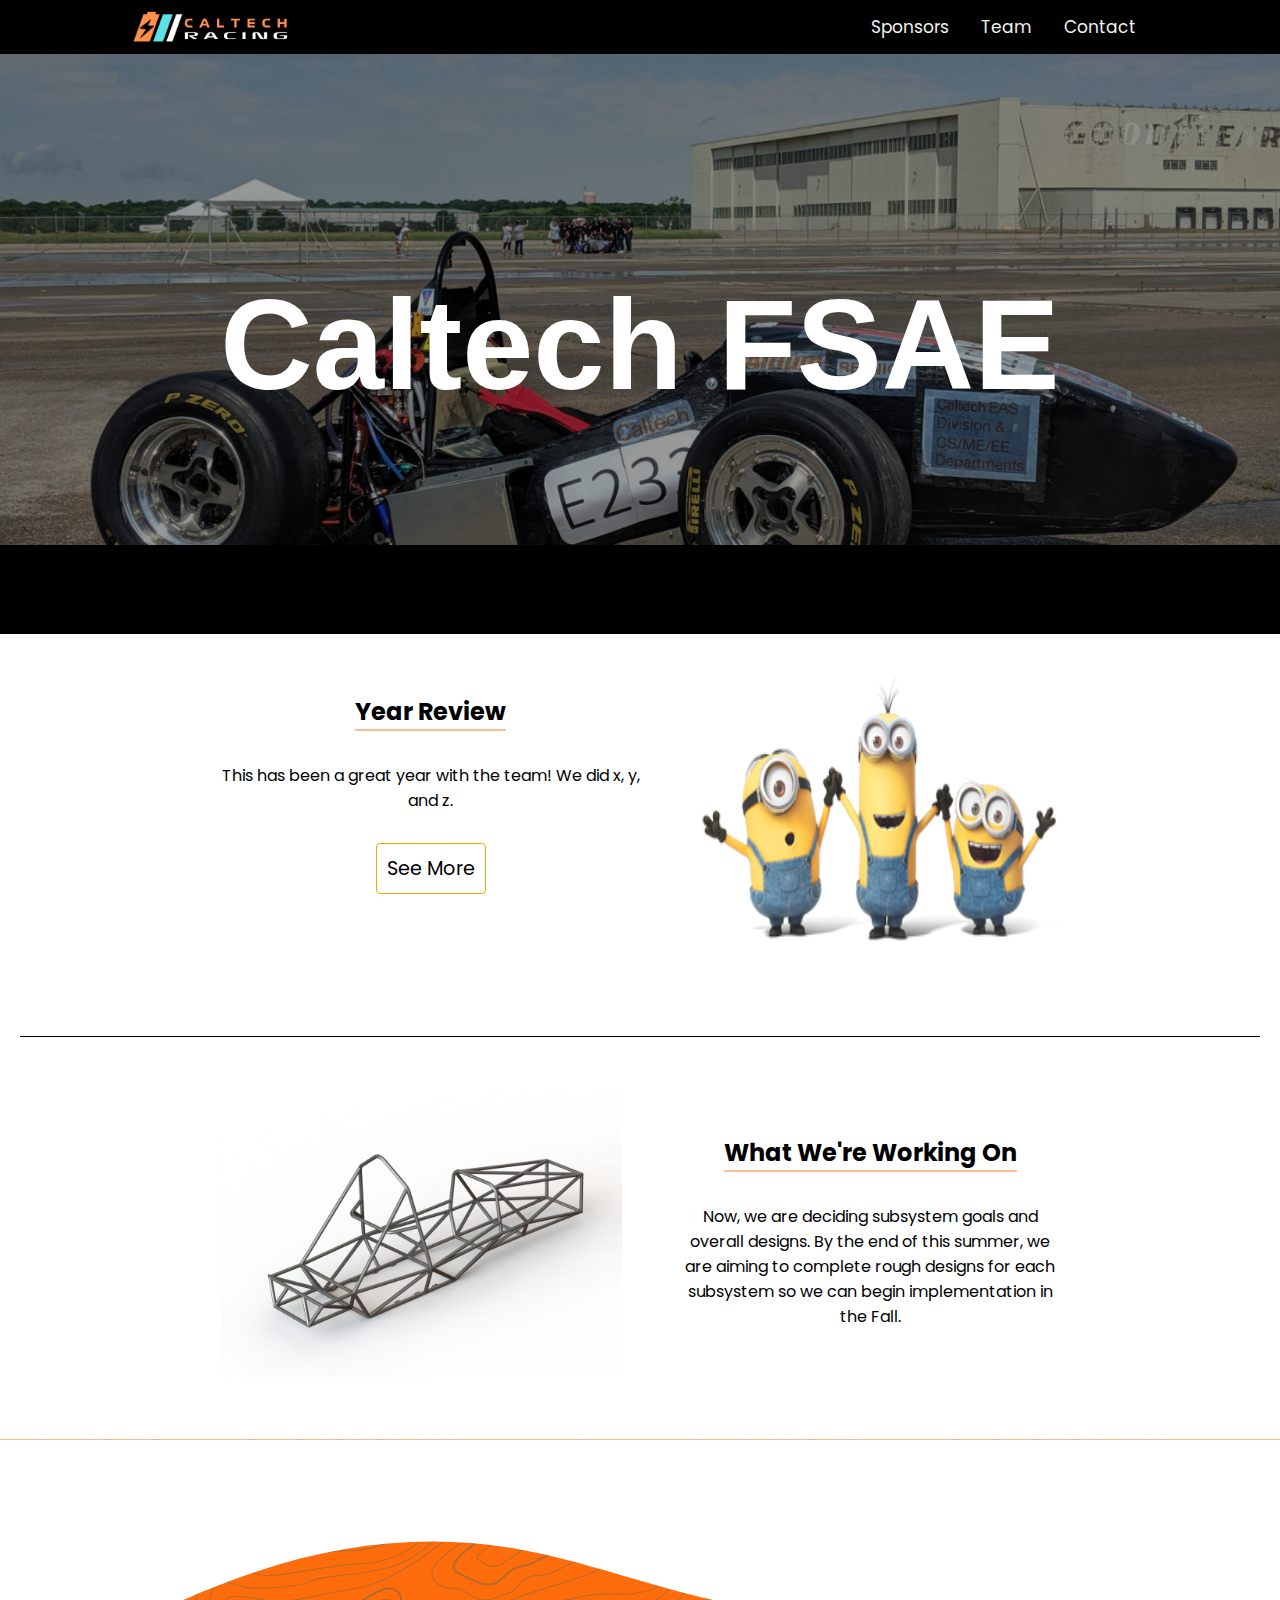
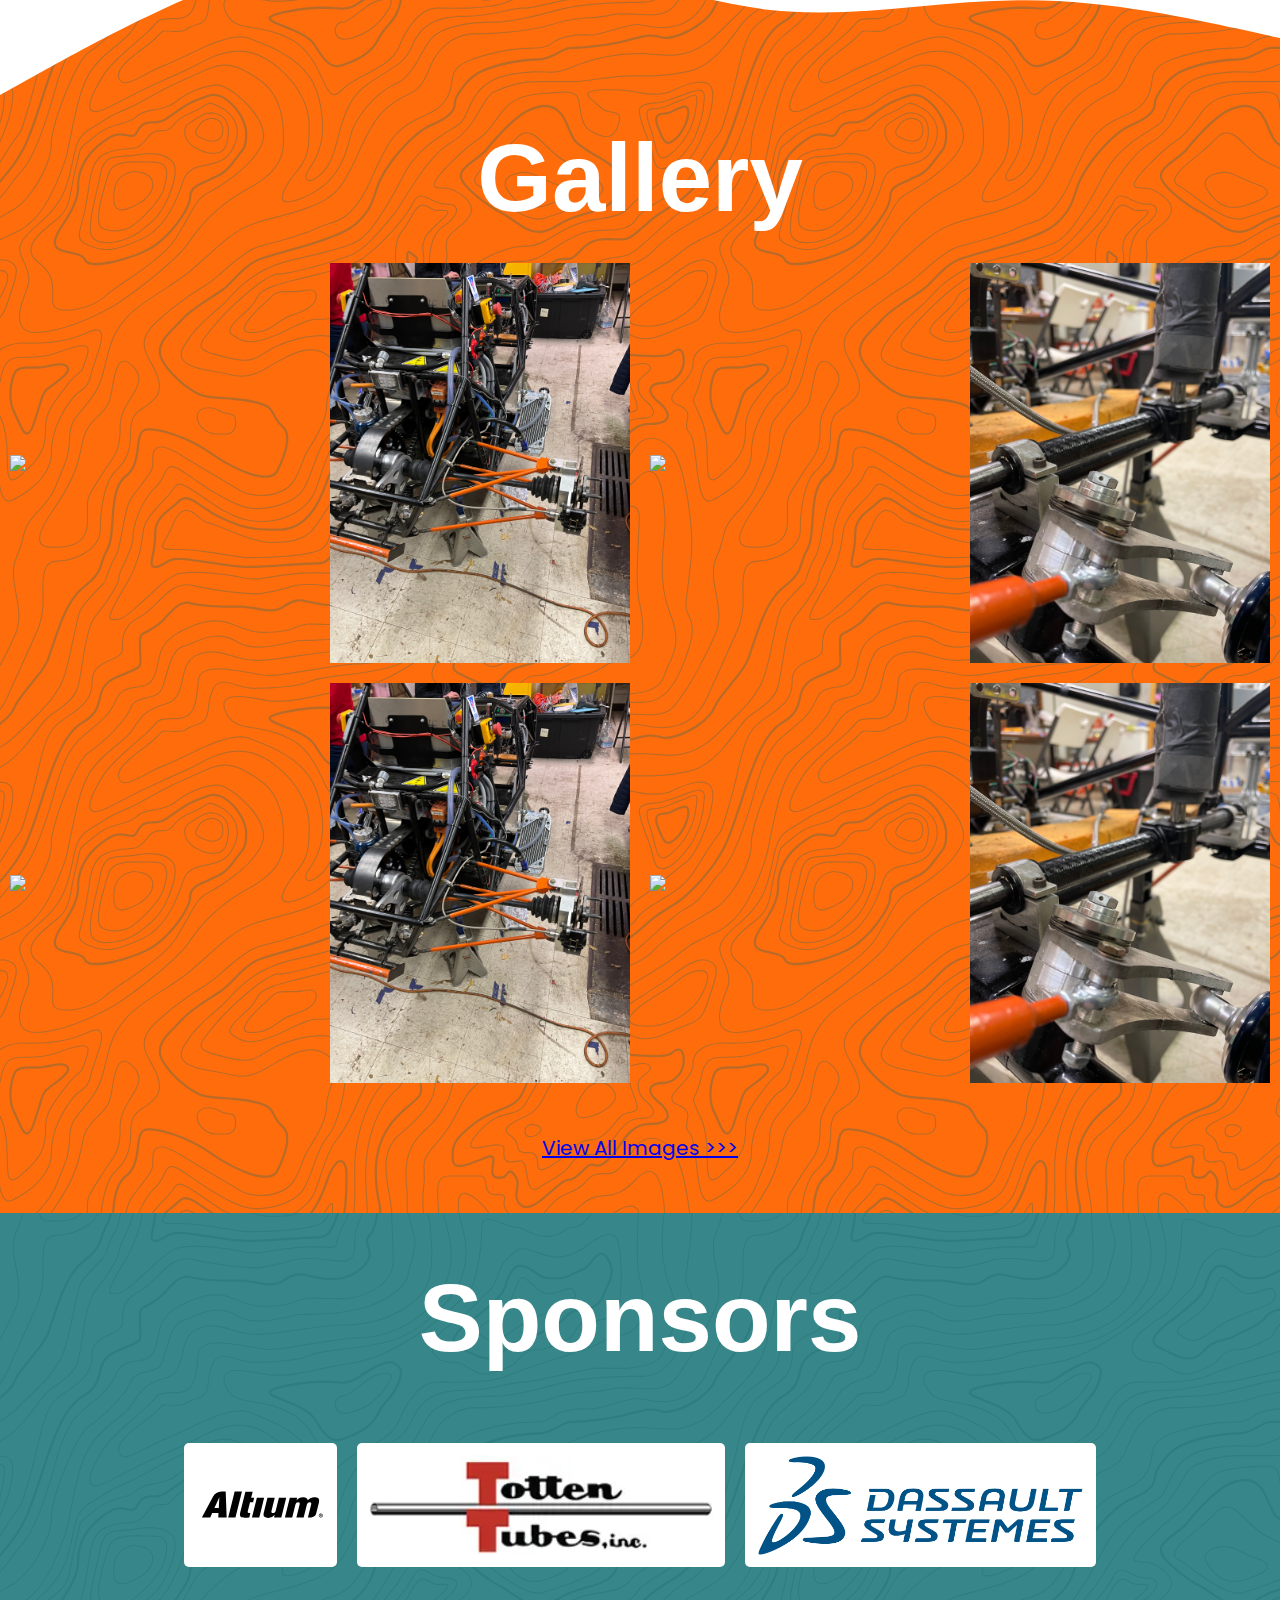
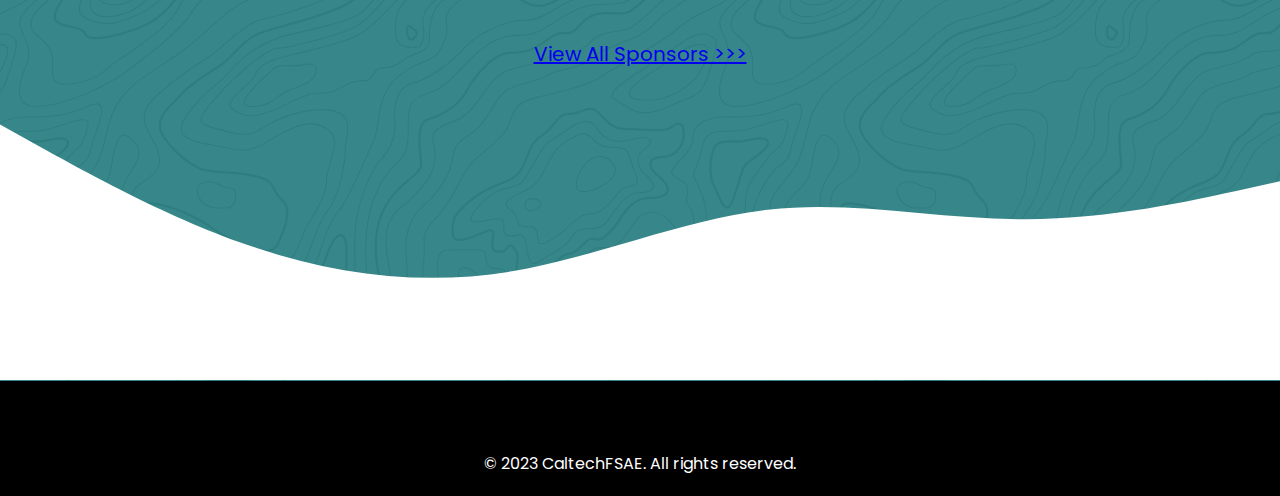
==== commit 5fdb2002: "fixed glaring homepage issues" ====
--- a/index.html
+++ b/index.html
@@ -68,17 +68,26 @@
         <img class="photoimage" src="assets/album_3.jpg">
         <img class="photoimage" src="assets/album_4.jpg">
     </div>
+    <div class="viewallsponsors">
+        <a href="#">View All Images >>></a>
+    </div>
 </div>
 <div class="modelcontainer">
 <!-- PUT STUFF HERE -->
 </div>
-<div class="sponsorcontainer">
+<div class="sponsorcontainer fancyBackground">
     <div class="summaryheader"><h2>Sponsors</h2></div>
     <div class="sponsorcontent">
         <img class="sponsorimage" src="assets/Altium_Logo.svg">
         <img class="sponsorimage" src="assets/Totten_Tubes.webp">
         <img class="sponsorimage" src="assets/Dassault.png">
     </div>
+    <div class="viewallsponsors">
+        <a href="sponsors.html">View All Sponsors >>></a>
+    </div>
+    <div class="flipped"><svg class="waveSvg" xmlns="http://www.w3.org/2000/svg" viewBox="0 0 1440 320"><path fill="#FFFFFF" fill-opacity="1" d="M0,96L48,106.7C96,117,192,139,288,138.7C384,139,480,117,576,128C672,139,768,181,864,197.3C960,213,1056,203,1152,170.7C1248,139,1344,85,1392,58.7L1440,32L1440,320L1392,320C1344,320,1248,320,1152,320C1056,320,960,320,864,320C768,320,672,320,576,320C480,320,384,320,288,320C192,320,96,320,48,320L0,320Z"></path></svg>
+    </div>
+
 </div>
     <footer class="footer">
         <div class="footercontainer">
--- a/style.css
+++ b/style.css
@@ -1,3 +1,4 @@
+
 .landingcontainer {
     position:relative;
     width:100%;
@@ -50,11 +51,20 @@
     margin-bottom: 50px;
 }
 .summaryheader {
-    color:black;
-    padding:20px;
-    background-color:white;
-    font-size: 3em;
-    text-align: left;
+
+    color:white;
+    padding-bottom:20px;
+
+    font-size: 4em;
+    /* background-color:white; */
+    /* border:1px solid rgb(92, 225, 230, .9); */
+    /* width:200px; */
+    text-align: center;
+    margin: auto;
+    margin-top:50px;
+    margin-bottom:50px;
+    font-family: -apple-system,BlinkMacSystemFont,Segoe UI,Roboto,Oxygen,Ubuntu,Cantarell,Fira Sans,Droid Sans,Helvetica Neue,sans-serif;
+
 }
 .summarycontent {
     background-color: rgb(255,255,255, .8);
@@ -168,6 +178,13 @@
 position:absolute;
     bottom:0;
     right:10px;
+}
+.viewallsponsors {
+    color:black;
+    font-size:20px;
+    margin-top:40px;
+    margin-bottom:20px;
+
 }
 .photocontainer {
     display:flex;
@@ -217,6 +234,7 @@
     margin-right:auto;
     /* margin-top: 50px; */
     background-color: rgb(var(--blue), .60);
+
 }
 .sponsorcontent {
     display:grid;
@@ -306,3 +324,12 @@
 
         background-image: url("data:image/svg+xml,%3Csvg xmlns='http://www.w3.org/2000/svg' width='700' height='700' viewBox='0 0 600 600'%3E%3Cpath fill='%231b6867' fill-opacity='0.3' d='M600 325.1v-1.17c-6.5 3.83-13.06 7.64-14.68 8.64-10.6 6.56-18.57 12.56-24.68 19.09-5.58 5.95-12.44 10.06-22.42 14.15-1.45.6-2.96 1.2-4.83 1.9l-4.75 1.82c-9.78 3.75-14.8 6.27-18.98 10.1-4.23 3.88-9.65 6.6-16.77 8.84-1.95.6-3.99 1.17-6.47 1.8l-6.14 1.53c-5.29 1.35-8.3 2.37-10.54 3.78-3.08 1.92-6.63 3.26-12.74 5.03a384.1 384.1 0 0 1-4.82 1.36c-2.04.58-3.6 1.04-5.17 1.52a110.03 110.03 0 0 0-11.2 4.05c-2.7 1.15-5.5 3.93-8.78 8.4a157.68 157.68 0 0 0-6.15 9.2c-5.75 9.07-7.58 11.74-10.24 14.51a50.97 50.97 0 0 1-4.6 4.22c-2.33 1.9-10.39 7.54-11.81 8.74a14.68 14.68 0 0 0-3.67 4.15c-1.24 2.3-1.9 4.57-2.78 8.87-2.17 10.61-3.52 14.81-8.2 22.1-4.07 6.33-6.8 9.88-9.83 12.99-.47.48-.95.96-1.5 1.48l-3.75 3.56c-1.67 1.6-3.18 3.12-4.86 4.9a42.44 42.44 0 0 0-9.89 16.94c-2.5 8.13-2.72 15.47-1.76 27.22.47 5.82.51 6.36.51 8.18 0 10.51.12 17.53.63 25.78.24 4.05.56 7.8.97 11.22h.9c-1.13-9.58-1.5-21.83-1.5-37 0-1.86-.04-2.4-.52-8.26-.94-11.63-.72-18.87 1.73-26.85a41.44 41.44 0 0 1 9.65-16.55c1.67-1.76 3.18-3.27 4.83-4.85.63-.6 3.13-2.96 3.75-3.57a71.6 71.6 0 0 0 1.52-1.5c3.09-3.16 5.86-6.76 9.96-13.15 4.77-7.42 6.15-11.71 8.34-22.44.86-4.21 1.5-6.4 2.68-8.6.68-1.25 1.79-2.48 3.43-3.86 1.38-1.15 9.43-6.8 11.8-8.72 1.71-1.4 3.26-2.81 4.7-4.3 2.72-2.85 4.56-5.54 10.36-14.67a156.9 156.9 0 0 1 6.1-9.15c3.2-4.33 5.9-7.01 8.37-8.07 3.5-1.5 7.06-2.77 11.1-4.02a233.84 233.84 0 0 1 7.6-2.2l2.38-.67c6.19-1.79 9.81-3.16 12.98-5.15 2.14-1.33 5.08-2.33 10.27-3.65l6.14-1.53c2.5-.63 4.55-1.2 6.52-1.82 7.24-2.27 12.79-5.06 17.15-9.05 4.05-3.72 9-6.2 18.66-9.9l4.75-1.82c1.87-.72 3.39-1.31 4.85-1.91 10.1-4.15 17.07-8.32 22.76-14.4 6.05-6.45 13.95-12.4 24.49-18.92 1.56-.96 7.82-4.6 14.15-8.33v-64.58c-4 8.15-8.52 14.85-12.7 17.9-2.51 1.82-5.38 4.02-9.04 6.92a1063.87 1063.87 0 0 0-6.23 4.98l-1.27 1.02a2309.25 2309.25 0 0 1-4.87 3.9c-7.55 6-12.9 10.05-17.61 13.19-3.1 2.06-3.86 2.78-8.06 7.13-5.84 6.07-11.72 8.62-29.15 10.95-11.3 1.5-20.04 4.91-30.75 11.07-1.65.94-7.27 4.27-6.97 4.1-2.7 1.58-4.69 2.69-6.64 3.66-5.63 2.8-10.47 4.17-15.71 4.17-17.13 0-41.44 11.51-51.63 22.83-12.05 13.4-31.42 27.7-45.25 31.16-7.4 1.85-11.85 7.05-14.04 14.69-1.26 4.4-1.58 8.28-1.58 13.82 0 .82.01.98.24 3.63.45 5.18.35 8.72-.77 13.26-1.53 6.2-4.89 12.6-10.59 19.43-13.87 16.65-22.88 46.58-22.88 71.68 0 2.39.02 4.26.06 8.75.12 10.8.1 15.8-.22 21.95-.56 11.18-2.09 20.73-5 29.3h-1.05c2.94-8.56 4.49-18.12 5.05-29.35.31-6.13.34-11.1.22-21.9-.04-4.48-.06-6.36-.06-8.75 0-25.32 9.07-55.47 23.12-72.32 5.6-6.72 8.88-12.99 10.38-19.03 1.09-4.4 1.18-7.85.74-12.93-.23-2.7-.24-2.86-.24-3.72 0-5.62.32-9.57 1.62-14.1 2.28-7.95 6.97-13.44 14.76-15.39 13.6-3.4 32.82-17.59 44.75-30.84C409 360.14 433.58 348.5 451 348.5c5.07 0 9.77-1.33 15.26-4.07 1.93-.96 3.9-2.05 6.58-3.62-.3.18 5.33-3.16 6.98-4.11 10.82-6.21 19.66-9.67 31.11-11.2 17.23-2.3 22.9-4.75 28.57-10.64 4.25-4.41 5.04-5.16 8.22-7.28 4.68-3.11 10.01-7.14 17.55-13.14a1113.33 1113.33 0 0 0 4.86-3.89l1.28-1.02a4668.54 4668.54 0 0 1 6.23-4.98c3.67-2.9 6.55-5.12 9.07-6.95 4.37-3.19 9.16-10.56 13.29-19.4v66.9zm0-116.23c-.62.01-1.27.06-1.95.13-6.13.63-13.83 3.45-21.83 7.45-3.64 1.82-8.46 2.67-14.17 2.71-4.7.04-9.72-.47-14.73-1.33-1.7-.3-3.26-.61-4.67-.93a31.55 31.55 0 0 0-3.55-.57 273.4 273.4 0 0 0-16.66-.88c-10.42-.16-17.2.74-17.97 2.73-.38.97.6 2.55 3.03 4.87 1.01.97 2.22 2.03 4.04 3.55a1746.07 1746.07 0 0 0 4.79 4.02c1.39 1.2 3.1 1.92 5.5 2.5.7.16.86.2 2.64.54 3.53.7 5.03 1.25 6.15 2.63 1.41 1.76 1.4 4.54-.15 8.88-2.44 6.83-5.72 10.05-10.19 10.33-3.63.23-7.6-1.29-14.52-5.06-4.53-2.47-6.82-7.3-8.32-15.26-.17-.87-.32-1.78-.5-2.86l-.43-2.76c-1.05-6.58-1.9-9.2-3.73-10.11-.81-.4-1.59-.74-2.36-1-2.27-.77-4.6-1.02-8.1-.92-2.29.07-14.7 1-13.77.93-20.55 1.37-28.8 5.05-37.09 14.99a133.07 133.07 0 0 0-4.25 5.44l-2.3 3.09-2.51 3.32c-4.1 5.36-7.06 8.48-10.39 11.12-.65.52-1.33 1.04-2.13 1.62l-4.11 2.94a106.8 106.8 0 0 0-5.16 3.99c-4.55 3.74-9.74 8.6-16.25 15.38-8.25 8.58-11.78 13.54-11.7 15.95.07 1.65 1.64 2.11 6.79 2.38 1.61.09 2.15.12 2.98.2 2.95.24 5.09.73 6.81 1.68 7.48 4.15 11.63 7.26 13.95 11.58 3.3 6.15.8 12.88-8.89 20.26-8.28 6.3-11.1 10.37-11.31 14.96-.06 1.17 0 1.93.26 4.43.69 6.47.25 10.65-2.8 17.42a44.23 44.23 0 0 1-4.16 7.53c-2.82 3.97-5.47 5.74-10.6 7.69-.43.16-3.34 1.23-4.27 1.59-1.8.68-3.38 1.36-5.01 2.14-4.18 2-8.4 4.6-13.1 8.24-8.44 6.51-13.23 14.56-15.98 25.06-1.1 4.2-1.55 6.81-2.8 15.21-1.26 8.6-2.17 12.64-4.08 16.55-2.1 4.28-11.93 26.59-12.97 28.88a382.7 382.7 0 0 1-6.37 13.41c-4.07 8.11-7.61 14.07-10.73 17.81-5.38 6.46-8.98 14.37-13.77 28.42a810.14 810.14 0 0 0-1.89 5.6c-1.8 5.35-2.96 8.6-4.26 11.85-6.13 15.32-25.43 26.31-46.46 26.31-11.2 0-20.58-2.74-31.02-8.55-5.6-3.13-4.55-2.42-22.26-14.54-14.33-9.8-17.7-10.73-20.47-6.9-.37.5-1.81 2.74-1.83 2.77a52.24 52.24 0 0 1-4.94 5.9c-.73.79-5.52 5.87-6.97 7.45-2.38 2.6-4.3 4.81-5.98 6.93a45.6 45.6 0 0 0-5.08 7.66c-1.29 2.57-1.9 5.25-2.66 10.6a997.6 997.6 0 0 1-.46 3.18h-1l.47-3.32c.77-5.45 1.4-8.2 2.75-10.9a46.54 46.54 0 0 1 5.2-7.84c1.7-2.14 3.63-4.38 6.03-6.98 1.45-1.59 6.24-6.68 6.96-7.46a51.58 51.58 0 0 0 4.84-5.78s1.47-2.26 1.86-2.8c3.25-4.5 7.08-3.44 21.84 6.67 17.67 12.08 16.62 11.38 22.19 14.48 10.3 5.73 19.5 8.43 30.53 8.43 20.65 0 39.57-10.77 45.54-25.69a219.7 219.7 0 0 0 4.24-11.8 6752.32 6752.32 0 0 0 1.88-5.6c4.83-14.16 8.47-22.14 13.96-28.73 3.05-3.66 6.56-9.57 10.6-17.61 1.97-3.93 4.04-8.31 6.35-13.38 1.03-2.28 10.88-24.61 12.98-28.91 1.85-3.79 2.75-7.76 4-16.25 1.24-8.44 1.7-11.07 2.81-15.32 2.8-10.7 7.71-18.94 16.33-25.6a73.18 73.18 0 0 1 13.29-8.35c1.66-.8 3.27-1.48 5.08-2.18.94-.36 3.86-1.43 4.28-1.59 4.95-1.88 7.44-3.55 10.14-7.33 1.35-1.9 2.68-4.3 4.06-7.37 2.97-6.58 3.39-10.59 2.72-16.9a27.13 27.13 0 0 1-.27-4.58c.22-4.94 3.21-9.24 11.7-15.7 9.33-7.11 11.66-13.34 8.62-19-2.2-4.09-6.25-7.12-13.55-11.17-1.57-.88-3.6-1.33-6.42-1.57-.8-.07-1.34-.1-2.95-.19-5.77-.3-7.63-.85-7.72-3.34-.1-2.81 3.5-7.87 11.97-16.69 6.53-6.8 11.75-11.69 16.33-15.45 1.79-1.47 3.42-2.72 5.2-4.03l4.12-2.94c.79-.58 1.46-1.08 2.1-1.59 3.26-2.6 6.16-5.65 10.21-10.94a383.2 383.2 0 0 0 2.5-3.32l2.31-3.09c1.8-2.39 3.04-4 4.29-5.48 8.47-10.17 16.98-13.96 37.27-15.3-.44.02 12-.9 14.32-.98 3.62-.1 6.05.16 8.46.98.8.27 1.62.62 2.47 1.04 2.27 1.14 3.17 3.87 4.27 10.85l.44 2.76c.17 1.07.33 1.97.5 2.83 1.44 7.69 3.62 12.29 7.8 14.57 6.76 3.68 10.6 5.15 13.99 4.94 4-.25 6.99-3.17 9.3-9.67 1.45-4.04 1.46-6.49.32-7.92-.9-1.12-2.28-1.62-5.57-2.27a55.8 55.8 0 0 1-2.67-.55c-2.54-.6-4.39-1.4-5.93-2.71a252.63 252.63 0 0 0-4.78-4.01 84.35 84.35 0 0 1-4.08-3.6c-2.73-2.6-3.86-4.43-3.28-5.95 1.02-2.64 7.82-3.54 18.93-3.37a230.56 230.56 0 0 1 16.73.88c2.76.39 3.2.49 3.68.6 1.4.3 2.95.62 4.62.91a82.9 82.9 0 0 0 14.56 1.32c5.56-.04 10.24-.86 13.73-2.6 8.1-4.05 15.89-6.9 22.17-7.56.7-.07 1.4-.11 2.05-.13v1zm0-100.94v1.5c-8.62 16.05-17.27 29.55-23.65 35.92-3.19 3.2-7.62 4.9-13.54 5.56-4.45.48-8.28.4-19.18-.2-9.91-.55-15.32-.44-20.52.78a84.05 84.05 0 0 1-15 2.11l-2.25.14c-12.49.75-19.37 1.78-32.72 5.74-4.5 1.33-9.27 2.49-14.3 3.48a246.27 246.27 0 0 1-32.6 3.97c-7.56.45-13.21.57-20.24.57-5.4 0-11.9 1.61-18 5.18-8.3 4.87-15.06 12.87-19.53 24.5a68.57 68.57 0 0 1-4.56 9.8c-3.6 6.2-6.92 8.99-13.38 12.18l-4.03 1.96a64.48 64.48 0 0 0-15.16 10.25c-8.2 7.33-13.72 16.63-22.54 35.6l-2.08 4.49c-7.3 15.7-11.5 23.3-17.35 29.87-7.7 8.66-20.25 14.42-40.31 20.08-4.37 1.23-19.04 5.08-19.24 5.13-6.92 1.87-11.68 3.34-15.63 4.92-10.55 4.22-18.71 10.52-36.38 26.52l-1.7 1.54c-8.58 7.76-13.41 11.9-18.81 15.88-3.95 2.9-8 5.67-12.97 8.91-2.06 1.34-10.3 6.6-12.33 7.94-11.52 7.5-18.53 13.04-24.62 20.08a62.01 62.01 0 0 0-6.44 8.85c-4.13 6.91-6.27 13.15-9.2 25.11l-1.54 6.26c-.6 2.45-1.15 4.54-1.72 6.58-2.97 10.7-6.9 17.36-14.78 26.91L69.6 491a148.51 148.51 0 0 0-4.19 5.3 23.9 23.9 0 0 0-3.44 6.28c-1.16 3.23-1.52 5.9-1.87 11.94-.58 10.05-1.42 15.04-4.63 22.67-1.57 3.72-5.66 14.02-6.41 15.8a73.46 73.46 0 0 1-3.57 7.4c-2.88 5.14-6.71 10.12-13.12 16.95-5.96 6.36-8.87 10.9-10.61 16a56.88 56.88 0 0 0-1.38 4.82l-.46 1.84h-1.03l.52-2.08c.52-2.09.92-3.49 1.4-4.9 1.8-5.25 4.78-9.9 10.84-16.36 6.35-6.78 10.13-11.7 12.97-16.77a72.5 72.5 0 0 0 3.52-7.29c.75-1.76 4.84-12.06 6.4-15.8 3.17-7.5 3.99-12.4 4.56-22.33.35-6.14.72-8.88 1.93-12.23a24.9 24.9 0 0 1 3.58-6.54c1.27-1.7 2.6-3.37 4.22-5.34l4.11-4.95c7.8-9.46 11.66-16 14.59-26.54.56-2.04 1.1-4.12 1.71-6.56l1.53-6.26c2.96-12.04 5.13-18.36 9.32-25.39 1.84-3.08 4-6.05 6.54-8.99 6.17-7.12 13.24-12.7 24.83-20.26 2.05-1.33 10.28-6.6 12.33-7.94 4.96-3.22 9-5.98 12.92-8.87 5.37-3.95 10.19-8.08 18.74-15.82l1.7-1.54c17.76-16.09 25.98-22.43 36.67-26.7 4-1.6 8.8-3.09 15.75-4.96.21-.06 14.87-3.9 19.22-5.13 19.9-5.61 32.32-11.31 39.85-19.78 5.76-6.48 9.93-14.02 17.18-29.64l2.09-4.5c8.87-19.07 14.44-28.46 22.77-35.9a65.48 65.48 0 0 1 15.38-10.4l4.04-1.97c6.3-3.1 9.47-5.77 12.96-11.77a67.6 67.6 0 0 0 4.48-9.67c4.56-11.84 11.47-20.02 19.97-25 6.25-3.66 12.93-5.32 18.5-5.32 7.01 0 12.65-.12 20.17-.57a245.3 245.3 0 0 0 32.47-3.96c5-.98 9.75-2.13 14.22-3.45 13.43-3.98 20.38-5.02 32.94-5.78l2.24-.14c5.76-.37 9.8-.9 14.85-2.09 5.31-1.25 10.79-1.35 22.6-.7 9.04.5 12.84.58 17.21.1 5.71-.62 9.94-2.26 12.95-5.26 6.44-6.45 15.3-20.37 24.35-36.72zm0 450.21c-1.28-4.6-2.2-10.55-3.33-20.25l-.24-2.04-.23-2.03c-1.82-15.7-3.07-21.98-5.55-24.47-2.46-2.46-3.04-5.03-2.52-8.64.1-.6.18-1.1.39-2.15.69-3.54.77-5.04.08-6.84-.91-2.38-3.31-4.41-7.79-6.26-5.08-2.09-6.52-4.84-4.89-8.44.66-1.45 1.79-3.02 3.52-5.01 1.04-1.2 5.48-5.96 5.08-5.53 6.15-6.7 8.98-11.34 8.98-16.48a15.2 15.2 0 0 1 6.5-12.89v1.26a14.17 14.17 0 0 0-5.5 11.63c0 5.47-2.93 10.29-9.24 17.16.38-.42-4.04 4.33-5.07 5.5-1.67 1.93-2.75 3.43-3.36 4.77-1.37 3.04-.23 5.22 4.36 7.1 4.71 1.95 7.32 4.16 8.34 6.83.78 2.04.7 3.67-.03 7.4-.2 1.03-.3 1.51-.38 2.09-.48 3.33.03 5.59 2.23 7.8 2.74 2.74 3.98 8.96 5.84 25.06l.24 2.03.23 2.04c.82 7.01 1.53 12.06 2.34 16.03v4.33zm0-62.16c-1.4-3.13-4.43-9.9-4.95-11.17-1.02-2.53-1.25-3.8-.91-5.18.2-.84 2.05-4.68 2.32-5.33a70.79 70.79 0 0 0 3.54-11.2v3.99a62.82 62.82 0 0 1-2.62 7.6c-.31.75-2.09 4.46-2.27 5.18-.28 1.12-.08 2.22.87 4.57.41 1.02 2.5 5.7 4.02 9.09v2.45zm0-85.09c-1.65 1.66-3.66 2.9-6.4 4.13-.25.1-13.97 5.47-20.4 8.43-9.35 4.32-16.7 5.9-23.03 5.25-5.08-.53-9.02-2.25-14.77-5.92l-3.2-2.07a77.4 77.4 0 0 0-5.44-3.27c-4.05-2.18-3.25-5.8 1.47-10.47 3.71-3.68 9.6-7.93 18.73-13.8l4.46-2.82c17.95-11.33 18.22-11.5 22.27-14.74 11.25-9 19.69-14.02 26.31-15.1v1.02c-6.37 1.1-14.62 6-25.69 14.86-4.1 3.28-4.34 3.44-22.36 14.8a652.4 652.4 0 0 0-4.45 2.83c-9.07 5.83-14.92 10.05-18.57 13.66-4.31 4.28-4.95 7.13-1.7 8.88 1.7.91 3.29 1.88 5.5 3.3l3.2 2.08c5.64 3.59 9.45 5.25 14.34 5.76 6.13.64 13.32-.9 22.52-5.15 6.46-2.98 20.18-8.35 20.4-8.44 3.04-1.37 5.1-2.71 6.81-4.69v1.47zm0-41.37v1c-6.56.26-12.11 3.13-19.71 9.08l-4.63 3.68a51.87 51.87 0 0 1-4.4 3.14c-.82.52-5.51 3.33-6.22 3.76-3.31 2-6.15 3.8-8.87 5.6a112.61 112.61 0 0 0-8.16 5.92c-4.61 3.72-7.4 6.9-7.97 9.35-.63 2.67 1.48 4.53 7.05 5.46 10.7 1.78 20.92-.05 30.45-4.65a61.96 61.96 0 0 0 17.1-12.2 41.8 41.8 0 0 0 5.36-7.42v1.92a38.94 38.94 0 0 1-4.64 6.19 62.95 62.95 0 0 1-17.39 12.41c-9.7 4.68-20.13 6.55-31.05 4.73-6.06-1-8.65-3.29-7.85-6.67.64-2.74 3.53-6.05 8.31-9.9 2.35-1.9 5.1-3.88 8.24-5.97 2.73-1.82 5.58-3.61 8.9-5.62.72-.44 5.4-3.24 6.22-3.75 1.26-.8 2.6-1.76 4.3-3.09.8-.62 3.9-3.1 4.63-3.67 7.77-6.1 13.49-9.04 20.33-9.3zm0-154.6v1c-1.75-.24-4.3.23-7.82 1.55-10.01 3.75-13.8 5.07-19.15 6.76-1.78.56-2.63.83-3.87 1.24-1.48.5-3.16.76-6.74 1.16a1550.34 1550.34 0 0 0-2.64.3c-7.8.94-11.28 2.47-11.28 6.07 0 4.45 2.89 13.18 7.96 25.81a57.34 57.34 0 0 1 2.33 7.6 258.32 258.32 0 0 1 .84 3.46c1.86 7.62 3.17 10.71 5.56 11.67 2.21.88 4.7.6 7.47-.72 3.48-1.69 7.22-4.94 11.2-9.47 1.52-1.7 2.97-3.49 4.59-5.57l3.16-4.1c2.59-3.23 6.07-12.21 8.39-20.23v3.45c-2.29 7.2-5.27 14.5-7.61 17.41-.44.55-2.67 3.46-3.15 4.09-1.63 2.1-3.1 3.9-4.62 5.62-4.08 4.61-7.9 7.94-11.53 9.7-2.99 1.44-5.77 1.75-8.28.74-2.84-1.13-4.2-4.34-6.15-12.35a2097.48 2097.48 0 0 1-.84-3.46c-.8-3.2-1.47-5.45-2.28-7.46-5.14-12.8-8.04-21.55-8.04-26.19 0-4.37 3.84-6.06 12.16-7.07a160.9 160.9 0 0 1 2.65-.3c3.5-.39 5.15-.64 6.53-1.1 1.26-.42 2.1-.7 3.88-1.26 5.34-1.68 9.11-3 19.1-6.74 3.53-1.32 6.22-1.84 8.18-1.61zM0 292c10.13-11.31 18.13-23.2 23.07-35.39 3.3-8.14 6.09-16.12 10.81-30.55l1.59-4.84c6.53-19.94 10.11-29.82 14.77-39.56 6.07-12.72 12.55-21.18 20.27-25.54 6.66-3.76 10.2-7.86 12.22-13.15a46.6 46.6 0 0 0 1.86-6.58c1.23-5.2 2.05-7.59 3.93-10.36 2.45-3.62 6.27-6.53 12.1-8.96 15.78-6.58 16.73-7.04 18.05-9.01.65-.98.83-2.15.74-4.51-.03-.73-.23-3.82-.24-4A93.8 93.8 0 0 1 119 94c0-10.04.18-11.37 2.37-13.15.52-.42 1.13-.8 2.07-1.3.27-.14 2.18-1.12 2.84-1.48a68.4 68.4 0 0 0 9.12-5.87c2.06-1.54 2.64-2.14 8.01-7.93 3.78-4.09 6.21-6.36 8.96-8.12 3.64-2.33 7.2-3.12 10.9-2.11 4.4 1.2 10.81 2 18.78 2.46 6.9.4 12.9.5 21.95.5 4.87 0 8.97.47 15.4 1.57 7.77 1.33 9.3 1.54 12.38 1.54 4.05 0 7.43-.88 10.68-2.95 5.06-3.22 8.11-4.67 11.2-5.2 3.62-.64 4.77-.46 16.55 2.06 17.26 3.7 30.85 1.36 41.06-9.7 5.1-5.53 5.48-8.9 3.48-14.8-.83-2.42-1.03-3.1-1.17-4.3-.29-2.52.5-4.71 2.71-6.93 2.65-2.65 4.72-9.17 6.22-18.29h2.03c-1.56 9.71-3.77 16.65-6.83 19.7-1.79 1.8-2.36 3.39-2.14 5.28.11 1 .3 1.63 1.07 3.9 2.22 6.53 1.76 10.66-3.9 16.8-10.77 11.66-25.07 14.13-42.95 10.3-11.42-2.45-12.55-2.62-15.78-2.06-2.77.48-5.62 1.84-10.47 4.92a20.93 20.93 0 0 1-11.76 3.27c-3.25 0-4.81-.22-12.73-1.57C212.74 59.46 208.73 59 204 59c-9.1 0-15.11-.1-22.07-.5-8.09-.47-14.62-1.29-19.2-2.54-5.62-1.53-10.17 1.38-17.85 9.66-5.5 5.94-6.08 6.53-8.28 8.18a70.38 70.38 0 0 1-9.38 6.03c-.68.37-2.58 1.35-2.84 1.49-.84.44-1.35.76-1.75 1.08C121.16 83.6 121 84.8 121 94c0 1.85.06 3.54.17 5.44 0 .17.2 3.28.24 4.03.1 2.75-.13 4.29-1.08 5.71-1.67 2.5-2.27 2.8-18.95 9.74-5.48 2.29-8.99 4.96-11.2 8.24-1.71 2.51-2.47 4.73-3.64 9.7-.83 3.5-1.21 4.92-1.94 6.83-2.18 5.73-6.05 10.19-13.1 14.18-7.3 4.12-13.55 12.28-19.46 24.66-4.6 9.64-8.17 19.46-14.67 39.32l-1.58 4.84c-4.75 14.47-7.54 22.48-10.86 30.69-5.28 13.01-13.95 25.65-24.93 37.6v-2.97zm0 78v-.5l1-.01c6.32 0 7.47 5.2 4.6 13.36a60.36 60.36 0 0 1-5.6 11.3v-1.92a57.76 57.76 0 0 0 4.65-9.72c2.69-7.6 1.71-12.02-3.65-12.02-.34 0-.67 0-1 .02v-46.59a340.96 340.96 0 0 0 13.71-8.34c13.66-9.46 29.79-37.6 29.79-53.59 0-18.1 21.57-72.64 32.23-79.42 12.71-8.09 32.24-27.96 35.8-37.75 1.93-5.3 5.5-7.27 14.42-9.37 6.15-1.44 8.64-2.42 10.67-4.79 1.5-1.74 2.72-4.79 4.33-10.3.23-.78 1.9-6.68 2.43-8.46 3.62-12.08 7.3-18.49 13.47-20.39 2.5-.76 3.03-.98 9.74-3.7 7.49-3.03 11.97-4.43 17.12-4.92 6.75-.65 13.13.75 19.55 4.67 5.43 3.32 12.19 4.72 20.17 4.56 6.03-.12 12.2-1.07 19.83-2.8 1.82-.4 7.38-1.74 8.26-1.94 2.69-.6 4.34-.89 5.48-.89 4.97 0 8.93-.05 14.2-.27 7.9-.32 15.56-.92 22.75-1.88 8.5-1.14 15.9-2.73 21.88-4.82 18.9-6.62 32.64-18.3 33.67-27.59.29-2.56.4-2.96 2.79-11.11 2.33-7.95 3.21-12.93 2.72-18.23-.2-2.24-.69-4.38-1.48-6.42-1.5-3.92-2.63-9.4-3.43-16.18h.9c.77 6.47 1.89 11.72 3.47 15.82a24.93 24.93 0 0 1 1.54 6.69c.5 5.46-.4 10.54-2.77 18.6-2.36 8.06-2.47 8.47-2.74 10.95-1.09 9.75-15.1 21.68-34.33 28.41-6.06 2.12-13.52 3.72-22.09 4.87-7.22.96-14.92 1.57-22.83 1.89-5.3.21-9.27.27-14.25.27-1.04 0-2.64.27-5.26.87-.87.2-6.43 1.53-8.26 1.94-7.68 1.73-13.92 2.7-20.03 2.82-8.15.17-15.1-1.27-20.71-4.7-6.23-3.81-12.4-5.16-18.93-4.54-5.04.48-9.44 1.86-16.84 4.86-6.75 2.74-7.29 2.95-9.82 3.73-5.73 1.76-9.28 7.96-12.81 19.72-.53 1.77-2.2 7.66-2.43 8.46-1.66 5.65-2.91 8.78-4.53 10.67-2.22 2.58-4.84 3.62-12.01 5.3-7.8 1.83-11.13 3.66-12.9 8.54-3.65 10.04-23.32 30.06-36.2 38.25C65.94 190 44.5 244.2 44.5 262c0 16.34-16.3 44.78-30.22 54.41-2.14 1.48-8.24 5.12-14.28 8.68v-1.16 46.09zm0-173.7v-1.11c7.42-3.82 14.55-10.23 21.84-18.98 3.8-4.56 14.21-18.78 15.79-20.55 1.8-2.04 4.06-3.96 7.42-6.45 1.08-.8 4.92-3.57 5.49-3.99 9.36-6.85 14-11.96 15.98-19.36.8-2.98 1.54-6.78 2.46-12.3.23-1.44 2-12.46 2.56-15.79 2.87-16.77 5.73-26.79 10.07-32.1C92.46 52.43 101.5 38.13 101.5 33c0-2.54.34-3.35 6.05-15.71.68-1.49 1.25-2.74 1.77-3.93 2.5-5.75 3.9-10.04 4.14-13.36h1c-.23 3.48-1.66 7.87-4.23 13.76-.52 1.2-1.09 2.45-1.78 3.95-5.54 12.01-5.95 12.99-5.95 15.29 0 5.47-9.09 19.84-20.11 33.31-4.2 5.12-7.03 15.06-9.86 31.64-.57 3.33-2.33 14.33-2.57 15.78-.92 5.56-1.67 9.38-2.48 12.4-2.05 7.68-6.82 12.93-16.35 19.91l-5.49 3.98c-3.3 2.45-5.51 4.34-7.27 6.31-1.53 1.73-11.94 15.93-15.76 20.53-7.52 9.02-14.88 15.6-22.61 19.46zm0 361.83v-4.33c.48 2.36 1 4.35 1.6 6.15 2 6.03 4.6 8.26 8.19 6.59C28.76 557.69 43.5 542.4 43.5 527c0-16.2 6.37-31.99 17.1-46.3 1.88-2.5 3.66-4.4 5.53-6 .73-.62 1.45-1.18 2.3-1.8l2-1.43c3.68-2.68 5.32-5.28 7.08-12.59.75-3.07 1.38-5.02 4.2-13.26l.63-1.88c3.24-9.58 4.56-14.97 4.17-18.65-.48-4.43-3.8-5.23-11.3-1.64a81.12 81.12 0 0 1-9.15 3.7c-13.89 4.67-26.96 5.8-42.66 5.42l-1.95-.05-1.45-.02a39.8 39.8 0 0 0-15.05 2.96A21.81 21.81 0 0 0 0 438.37v-1.26a23.55 23.55 0 0 1 4.55-2.57 40.77 40.77 0 0 1 16.92-3.02l1.95.05c15.6.38 28.57-.75 42.32-5.37a80.12 80.12 0 0 0 9.04-3.65c8.04-3.84 12.16-2.85 12.72 2.43.42 3.89-.92 9.34-4.21 19.08l-.64 1.88c-2.8 8.2-3.43 10.15-4.16 13.18-1.82 7.52-3.59 10.34-7.47 13.16l-2 1.43c-.84.6-1.54 1.15-2.25 1.75a35.45 35.45 0 0 0-5.37 5.84c-10.61 14.15-16.9 29.74-16.9 45.7 0 15.88-15 31.45-34.29 40.45-4.3 2.01-7.39-.66-9.56-7.18-.23-.68-.44-1.39-.65-2.13zm0-62.16v-2.45l1.46 3.27c2.1 4.8 3.46 10.33 4.26 16.77.66 5.3.84 9.3 1.04 18.5.2 9.32.5 12.75 1.63 15.05 1.28 2.6 3.67 2.35 8.29-1.5 17.14-14.3 21.82-22.9 21.82-38.62 0-7.17 1.1-12.39 3.7-17.68 2.27-4.67 3.65-6.62 13.4-19.62a69.8 69.8 0 0 1 7.6-8.79 44.76 44.76 0 0 1 3.54-3.06c.38-.3.64-.52.89-.74a10.47 10.47 0 0 0 2.63-3.32 35.78 35.78 0 0 0 2.26-5.94l.37-1.2.36-1.15c.29-.91.48-1.55.66-2.16.45-1.53.74-2.68.91-3.66.38-2.2.12-3.49-.85-4.15-2.35-1.61-9.28-.24-23.8 4.94-9.54 3.4-16.12 4.17-27.85 4.26-7.71.06-10.43.4-13.25 2.12-3.48 2.12-5.84 6.4-7.58 14.26-.5 2.2-.99 4.19-1.49 5.98v-3.98l.51-2.22c1.8-8.1 4.28-12.6 8.04-14.9 3.04-1.85 5.86-2.2 13.77-2.26 11.61-.09 18.1-.84 27.51-4.2 14.93-5.32 21.95-6.71 24.7-4.83 1.38.94 1.71 2.6 1.28 5.15a33.69 33.69 0 0 1-.94 3.78l-.66 2.17-.36 1.15-.37 1.2a36.64 36.64 0 0 1-2.33 6.1c-.8 1.53-1.61 2.52-2.86 3.61l-.92.77-1.02.83c-.9.74-1.65 1.4-2.47 2.18a68.84 68.84 0 0 0-7.48 8.66c-9.7 12.93-11.07 14.87-13.31 19.46-2.52 5.15-3.59 10.22-3.59 17.24 0 16.04-4.82 24.91-22.18 39.38-5.04 4.2-8.18 4.55-9.83 1.18-1.22-2.5-1.52-5.94-1.73-15.47-.2-9.16-.38-13.15-1.03-18.4-.79-6.34-2.12-11.8-4.19-16.49L0 495.98zM379.27 0h1.04l1.5 5.26c3.28 11.56 4.89 19.33 5.26 27.8.49 11.01-1.52 21.26-6.63 31.17-7.8 15.13-20.47 26.5-36.22 34.1-12.38 5.96-26.12 9.17-36.22 9.17-6.84 0-17.24 1.38-37.27 4.62l-2.27.37c-24.5 3.99-31.65 5-37.46 5-3.49 0-4.08-.08-19.54-2.8-3.56-.64-6.32-1.1-9-1.5-20.23-2.96-31-1.2-31.96 7.86-.1.85-.18 1.72-.29 2.81l-.27 2.73c-1.1 10.9-2.02 15.73-4.31 19.96-2.9 5.34-7.77 7.95-15.63 7.95-10.2 0-12.92.6-15.5 3.17.52-.51-5.03 5.85-8.16 8.7-2.75 2.5-14.32 12.55-15.77 13.83a341.27 341.27 0 0 0-6.54 5.92c-6.97 6.49-11.81 11.76-14.6 16.15-5.92 9.3-10.48 18.04-11.69 24.08-1.66 8.3 3.67 9.54 19.02 1.21a626.23 626.23 0 0 1 44.54-21.9c3.5-1.56 14.04-6.2 15.68-6.95 5.05-2.25 8.3-3.8 10.78-5.15l1.95-1.07 2.18-1.18c1.76-.94 3.38-1.76 5-2.55 18.1-8.72 34.48-10.46 50.33-1.2 22.89 13.34 38.28 37.02 38.28 56.44 0 19.12-.73 25.13-5.18 33.2a45.32 45.32 0 0 1-4.94 7.12c-6.47 7.77-11.81 16.2-12.76 21.27-1.2 6.34 4.69 7.03 20.17-.05 13.31-6.08 22.4-14.95 28.5-26.32a80.51 80.51 0 0 0 6.1-15.13c.9-2.98 3.17-11.65 3.41-12.48a29.02 29.02 0 0 1 1.75-4.83c7.47-14.93 21.09-30.5 36.25-37.24 7.61-3.38 13-9.65 19.4-20.79.84-1.48 4.26-7.64 5.14-9.17 3.52-6.1 6.22-9.7 9.37-11.98 10.15-7.4 28.7-11.1 50.29-11.1 7.52 0 16.54-1.24 27.51-3.58a420.1 420.1 0 0 0 14.96-3.52c-1.3.33 15.54-3.98 19.42-4.89 14.15-3.33 41.07-5.01 64.11-5.01 17.36 0 27.82-9.23 38.53-38.67 6.62-18.21 6.62-26.37 2.69-34.35l-1.18-2.37A13.36 13.36 0 0 1 587.5 58c0-4.03 0-4.01 2.5-24.56.46-3.73.8-6.74 1.12-9.64.9-8.45 1.38-15.2 1.38-20.8 0-.94-.02-1.94-.04-3h1c.03 1.06.04 2.06.04 3 0 5.65-.48 12.43-1.39 20.9-.3 2.91-.66 5.93-1.11 9.66-2.5 20.45-2.5 20.47-2.5 24.44 0 1.97.45 3.57 1.45 5.68.24.51 1.16 2.35 1.17 2.36 4.06 8.24 4.06 16.68-2.65 35.13-10.84 29.8-21.63 39.33-39.47 39.33-22.96 0-49.83 1.68-63.89 4.99-3.86.9-20.69 5.2-19.4 4.88a421.05 421.05 0 0 1-14.99 3.53c-11.04 2.35-20.11 3.6-27.72 3.6-21.4 0-39.76 3.67-49.7 10.9-3 2.19-5.64 5.7-9.1 11.68-.87 1.52-4.29 7.68-5.14 9.17-6.49 11.3-12 17.71-19.86 21.2-14.9 6.63-28.38 22.03-35.75 36.77a28.17 28.17 0 0 0-1.69 4.67c-.23.8-2.5 9.49-3.4 12.5a81.48 81.48 0 0 1-6.19 15.3c-6.2 11.56-15.44 20.58-28.96 26.76-16.1 7.36-23 6.55-21.58-1.04 1-5.29 6.4-13.83 12.99-21.73a44.33 44.33 0 0 0 4.82-6.96c4.35-7.88 5.06-13.77 5.06-32.72 0-19.04-15.19-42.4-37.72-55.55-15.57-9.08-31.62-7.38-49.45 1.21a132.9 132.9 0 0 0-7.14 3.71l-1.95 1.07a158.83 158.83 0 0 1-10.85 5.19c-1.65.74-12.18 5.38-15.69 6.95a625.25 625.25 0 0 0-44.46 21.86c-15.95 8.66-22.37 7.16-20.48-2.29 1.24-6.2 5.83-15.02 11.82-24.42 2.85-4.48 7.74-9.8 14.77-16.34 1.98-1.85 4.12-3.79 6.56-5.94 1.46-1.29 13.02-11.33 15.75-13.82 3.09-2.8 8.6-9.14 8.14-8.67 2.82-2.82 5.75-3.46 16.2-3.46 7.5 0 12.04-2.43 14.75-7.42 2.2-4.07 3.11-8.84 4.2-19.59l.26-2.73.3-2.81c.56-5.42 4.47-8.5 11.23-9.6 5.44-.88 12.51-.51 21.86.86 2.7.4 5.47.86 9.04 1.49 15.33 2.7 15.96 2.8 19.36 2.8 5.73 0 12.9-1.03 37.3-5l2.27-.36c20.1-3.26 30.52-4.64 37.43-4.64 9.95 0 23.54-3.18 35.78-9.08 15.57-7.5 28.09-18.73 35.78-33.65 5.02-9.75 7-19.82 6.51-30.67-.37-8.37-1.96-16.08-5.23-27.57L379.27 0zm13.68 0h1.02c.78 3.9 1.92 8.7 3.51 14.88 3.63 14.05 3.06 27.03-.75 38.77a61 61 0 0 1-11.35 20.68 138.36 138.36 0 0 1-19.32 18.77c-11.32 9.02-23.36 15.49-35.95 18.39a258.63 258.63 0 0 1-22.57 4.07c-3.17.44-6.36.85-10.3 1.32l-9.39 1.12c-11.53 1.41-17.45 2.55-21.64 4.46-9.28 4.21-28.35 6.04-49.21 6.04-1.37 0-2.8-.12-4.3-.35-2.62-.41-5-1.03-9.14-2.29-7.34-2.21-9.63-2.75-12.63-2.56-3.9.23-6.63 2.29-8.47 6.89-1.86 4.66-2.42 7.53-3.34 14.98-1.1 8.98-2.87 12.12-9.97 14.3a40.12 40.12 0 0 0-6.8 2.66c-.63.33-1.16.64-1.76 1.02l-1.34.86c-1.9 1.14-3.86 1.49-9.25 1.49-3.2 0-8.83-.55-9.51-.39-1.22.28-.75-.14-7.14 6.24-1.5 1.5-3.49 3.18-6.32 5.37-1.52 1.18-7.16 5.43-7.94 6.03-4.96 3.78-8.33 6.6-11.06 9.38-4.88 4.98-6.85 9.15-5.56 12.7 1.34 3.67 4.07 4.42 8.9 2.82a55.72 55.72 0 0 0 7.77-3.48c1.5-.77 7.78-4.13 9.37-4.96a116.8 116.8 0 0 1 12.31-5.68 162.2 162.2 0 0 0 11.04-4.84c2.04-.97 10.74-5.16 13-6.22 4.41-2.1 8.1-3.78 11.65-5.29 17.14-7.3 29.32-9.9 37.67-6.65l5.43 2.1c2.3.88 4.17 1.62 6.02 2.38a150.9 150.9 0 0 1 13.07 6c18.34 9.63 30.35 22.13 34.79 39.87 6.96 27.85 3.6 45.53-8.08 62.4-3.97 5.75-3.52 9.2.06 8.97 4.14-.28 10.21-4.95 15.11-12.52 3.1-4.8 5.1-10.45 8.05-21.53l1.69-6.35c.66-2.47 1.24-4.52 1.83-6.5 4.93-16.56 11-27.28 21.56-34.76 7.15-5.06 23.73-15.5 25.48-16.75 6.74-4.81 10.53-9.44 14.34-18 7.74-17.44 21.09-24.34 44.47-24.34 9.36 0 17.91-1.13 29.53-3.49a624.86 624.86 0 0 0 6.2-1.28c2.4-.5 4.07-.84 5.66-1.13 4.03-.74 7.04-1.1 9.61-1.1 4.44 0 9.39-1 31.39-5.99l2.95-.66c16.34-3.67 25.64-5.35 31.66-5.35 1.54 0 2.4.01 6.4.1 7.8.15 12.27.13 17.33-.2 16.41-1.06 26.73-5.36 29.8-14.56a87.1 87.1 0 0 1 3.55-8.83c-.15.31 2.29-4.96 2.9-6.38 5.38-12.3 5.57-21.92-1.44-39.44a86.4 86.4 0 0 1-5.26-20.72c-1.61-11.98-1.38-23.14.1-40.35l.2-2.12h1l-.2 2.2c-1.48 17.15-1.7 28.24-.11 40.14a85.4 85.4 0 0 0 5.2 20.47c7.1 17.78 6.91 27.67 1.43 40.22-.62 1.43-3.06 6.72-2.91 6.4a86.17 86.17 0 0 0-3.52 8.73c-3.23 9.72-13.9 14.15-30.68 15.24-5.1.33-9.58.35-17.42.2-3.98-.09-4.84-.1-6.37-.1-5.91 0-15.18 1.67-31.44 5.32l-2.95.67c-22.16 5.02-27.05 6.01-31.61 6.01-2.5 0-5.45.36-9.43 1.09-1.58.29-3.25.62-5.64 1.11a4894.21 4894.21 0 0 0-6.2 1.29c-11.68 2.37-20.3 3.51-29.73 3.51-23.02 0-36 6.71-43.53 23.66-3.9 8.8-7.82 13.58-14.7 18.5-1.78 1.27-18.36 11.7-25.48 16.75-10.34 7.32-16.3 17.87-21.19 34.23-.58 1.96-1.15 4-1.82 6.47l-1.69 6.35c-2.98 11.18-5 16.9-8.17 21.81-5.05 7.81-11.37 12.68-15.89 12.98-4.7.31-5.3-4.23-.94-10.53 11.52-16.64 14.82-34.03 7.92-61.6-4.35-17.42-16.16-29.72-34.27-39.22-4-2.1-8.2-4-12.99-5.97-1.84-.75-3.7-1.49-6-2.38l-5.43-2.08c-8.03-3.12-20.02-.58-36.92 6.63-3.52 1.5-7.21 3.19-11.61 5.27l-13 6.22c-4.71 2.22-8.16 3.75-11.11 4.88a115.87 115.87 0 0 0-12.21 5.63c-1.58.83-7.86 4.18-9.37 4.96a56.55 56.55 0 0 1-7.9 3.54c-5.3 1.75-8.62.85-10.17-3.43-1.46-4.02.66-8.5 5.8-13.74 2.75-2.82 6.16-5.66 11.15-9.48.79-.6 6.43-4.85 7.94-6.02a66.96 66.96 0 0 0 6.23-5.28c6.74-6.74 6.1-6.16 7.61-6.51.87-.2 6.69.36 9.74.36 5.22 0 7.03-.32 8.74-1.35l1.31-.84c.62-.4 1.18-.72 1.84-1.07a41.07 41.07 0 0 1 6.96-2.72c6.64-2.04 8.22-4.84 9.28-13.47.93-7.53 1.5-10.47 3.4-15.24 1.99-4.95 5.04-7.26 9.34-7.51 3.17-.2 5.5.35 12.97 2.6a63.54 63.54 0 0 0 9.02 2.26c1.45.22 2.83.34 4.14.34 20.71 0 39.7-1.82 48.8-5.96 4.32-1.96 10.29-3.1 21.93-4.53l9.4-1.12c3.92-.48 7.11-.88 10.27-1.32 8.16-1.14 15.4-2.43 22.49-4.06 12.42-2.86 24.33-9.26 35.55-18.2a137.4 137.4 0 0 0 19.18-18.64 60.02 60.02 0 0 0 11.15-20.32c3.76-11.57 4.32-24.36.75-38.23A284.86 284.86 0 0 1 392.95 0zM506.7 0h1.26c-.5.66-.9 1.18-1.17 1.51-3.95 4.96-6.9 7.92-9.82 9.57A10.02 10.02 0 0 1 492 12.5c-2.38 0-4.24.67-6.71 2.21l-2.65 1.71c-4.38 2.8-8.01 4.08-13.64 4.08-5.6 0-9.99-1.26-16.08-4.05a202.63 202.63 0 0 1-2.3-1.06l-2.18-.98c-1.6-.7-2.92-1.17-4.17-1.48a13.42 13.42 0 0 0-3.27-.43c-2.3 0-4.3-.68-11-3.37l-1.56-.62c-5-1.97-8.1-2.82-10.52-2.66-2.93.2-4.42 2.03-4.42 6.15 0 20.76-5.21 50.42-12.15 57.35-7.58 7.59-26.55 23.7-34.06 29.06-13.16 9.4-31.17 20.2-44.11 25.06a106.87 106.87 0 0 1-13.32 4.03c-3.28.78-6.6 1.43-11.25 2.24-.53.1-8.8 1.5-11.5 1.99-4.86.87-9.3 1.74-14 2.76-20.62 4.48-25.07 5.01-38.11 5.01-2.49 0-2.9-.07-14.05-2-2.42-.42-4.31-.73-6.15-1-8.11-1.19-13.83-1.36-17.64-.2-4.54 1.4-5.93 4.65-3.7 10.52 2.02 5.28 4.84 8.61 8.84 10.74 3.26 1.74 6.75 2.6 13.82 3.71 9.42 1.48 10.94 1.75 15.5 2.92a78.2 78.2 0 0 1 18.62 7.37c8.3 4.58 14.58 11.5 19.98 20.89 2.73 4.73 9.46 19.33 10.54 21.19 3.4 5.85 6.26 6.63 10.89 2 4.95-4.94 10.35-8.37 21.13-14.06.47-.25 2.06-1.1 2.12-1.12 7.98-4.21 11.92-6.51 15.87-9.54 5.11-3.9 8.66-8.1 10.77-13.11 8.52-20.24 20.75-33.31 32.46-33.31l5.5.03c10.53.08 17.35.02 24.9-.31 13.66-.62 23.78-2.09 29.39-4.67 5.85-2.7 13.42-5.49 24.18-9.02 3.46-1.14 6.29-2.05 12.7-4.1 7.7-2.45 11.08-3.54 15.17-4.9a1059.43 1059.43 0 0 1 11.33-3.72c3.67-1.2 5.96-2 8.03-2.78a59.88 59.88 0 0 0 6.66-2.94c1.87-.98 3.76-2.1 5.86-3.5 3.48-2.33 6.15-3.13 12.04-4.13l1.15-.2c5.71-1.01 9-2.3 12.76-5.63 7.82-6.96 8.58-23.18 3.84-44.52-1.7-7.67-2.1-19.28-1.57-35.47A837.22 837.22 0 0 1 546.76 0h1l-.15 3.06c-.32 6.42-.53 11.02-.68 15.62-.51 16.1-.12 27.65 1.56 35.21 4.82 21.68 4.04 38.2-4.16 45.48-3.91 3.48-7.37 4.84-13.24 5.87l-1.16.2c-5.76.99-8.32 1.75-11.65 3.98a63.73 63.73 0 0 1-5.96 3.56 60.86 60.86 0 0 1-6.77 2.99c-2.09.79-4.39 1.58-8.07 2.79a5398.31 5398.31 0 0 1-11.32 3.71c-4.1 1.37-7.48 2.46-15.18 4.92-6.42 2.04-9.24 2.95-12.7 4.08-10.73 3.53-18.27 6.3-24.07 8.98-5.76 2.66-15.97 4.14-29.77 4.77-7.56.33-14.4.39-24.95.31l-5.49-.03c-11.19 0-23.16 12.79-31.54 32.7-2.19 5.19-5.84 9.52-11.08 13.52-4.02 3.07-7.99 5.39-16.01 9.62l-2.12 1.12c-10.7 5.65-16.04 9.04-20.9 13.9-5.14 5.14-8.75 4.15-12.45-2.22-1.12-1.92-7.85-16.5-10.54-21.2-5.33-9.24-11.48-16.02-19.6-20.5a77.2 77.2 0 0 0-18.4-7.28c-4.5-1.17-6.02-1.43-15.4-2.9-7.17-1.12-10.74-2-14.13-3.81-4.22-2.25-7.2-5.77-9.3-11.27-2.43-6.39-.78-10.26 4.34-11.83 4-1.22 9.82-1.05 18.08.17 1.84.27 3.74.58 6.17 1 11.02 1.9 11.48 1.98 13.88 1.98 12.96 0 17.35-.52 37.9-4.99 4.71-1.02 9.16-1.9 14.03-2.77 2.71-.48 10.98-1.9 11.5-1.98 4.64-.81 7.95-1.46 11.2-2.23 4.55-1.07 8.76-2.34 13.2-4 12.83-4.81 30.79-15.59 43.88-24.94 7.47-5.33 26.4-21.4 33.94-28.94C407.3 61.98 412.5 32.49 412.5 12c0-4.61 1.86-6.9 5.35-7.15 2.63-.18 5.8.7 10.96 2.73l1.56.62c6.53 2.62 8.53 3.3 10.63 3.3 1.14 0 2.3.16 3.5.46 1.32.33 2.68.82 4.34 1.53a90.97 90.97 0 0 1 3.34 1.52l1.15.54c5.98 2.73 10.23 3.95 15.67 3.95 5.41 0 8.87-1.21 13.1-3.92.2-.13 2.1-1.38 2.66-1.72 2.62-1.63 4.64-2.36 7.24-2.36 1.47 0 2.94-.43 4.47-1.3 2.78-1.56 5.67-4.45 9.54-9.31l.7-.89zM324.54 600h-2.03c.49-2.96.91-6.2 1.28-9.66.44-4.1.76-8.25.98-12.21.08-1.39.14-2.65-.35-7.29-.47-1.94-.93-4.14-1.36-6.54-2.01-11.26-2.66-22.9-1.14-33.78a60.76 60.76 0 0 1 5.18-17.95 70.78 70.78 0 0 1 12.6-18.22c3.38-3.6 5.53-5.5 11.83-10.79 4.5-3.78 6.35-5.56 7.52-7.5.64-1.07.95-2.06.95-3.06 0-1.75 0-1.74-.75-9.23-.36-3.7-.57-6.3-.68-8.96-.5-12.1 1.62-19.6 8.11-21.76 15.9-5.3 25.89-12.1 33.45-25.54C409.6 390.65 425.85 376 436 376c12.36 0 20-1.96 29.41-8.8 6.76-4.92 9.5-6.6 12.47-7.46 2.22-.64 3.8-.74 9.12-.74 1.86 0 3.53-.83 5.57-2.62 1.08-.96 5.11-5.12 5.6-5.6 6.04-5.85 11.98-8.78 20.83-8.78 2.45 0 4.54.04 7.32.12 7.51.23 8.87.17 11.27-.7 3.03-1.1 5.53-3.03 14.75-11.17 8-7.06 10.72-8.92 22.87-16.47 1.44-.9 2.59-1.63 3.69-2.37a69.45 69.45 0 0 0 9.46-7.5c4.12-3.88 8.02-7.85 11.64-11.9v2.98a201.58 201.58 0 0 1-10.27 10.38c-3.18 3-6.2 5.35-9.72 7.7-1.12.76-2.28 1.5-3.75 2.4-12.05 7.5-14.71 9.32-22.6 16.28-9.46 8.35-12.01 10.32-15.39 11.55-2.74 1-4.19 1.06-12.01.82-2.76-.08-4.83-.12-7.26-.12-8.27 0-13.75 2.7-19.43 8.22-.44.43-4.52 4.64-5.68 5.66-2.37 2.09-4.46 3.12-6.89 3.12-5.1 0-6.6.1-8.56.66-2.67.78-5.29 2.37-11.85 7.15-9.8 7.13-17.85 9.19-30.59 9.19-9.22 0-24.96 14.2-34.13 30.49-7.84 13.94-18.24 21.02-34.55 26.46-5.31 1.77-7.21 8.51-6.75 19.78.1 2.6.31 5.19.68 8.84.75 7.62.75 7.58.75 9.43 0 1.38-.42 2.73-1.24 4.09-1.33 2.2-3.26 4.07-7.94 8-6.25 5.24-8.36 7.12-11.67 10.63a68.8 68.8 0 0 0-12.25 17.71 58.8 58.8 0 0 0-5 17.36c-1.49 10.66-.85 22.09 1.13 33.15.43 2.37.88 4.53 1.33 6.44.16.66.3 1.25.6 4.06a249.3 249.3 0 0 1-1.17 16.12c-.37 3.37-.78 6.53-1.25 9.44zm-13.4 0h-1.05l.12-.28c3.07-7.16 4.29-11.83 4.29-18.72 0-3.57-.07-4.93-.76-15.65-.77-12.04-1-19.64-.55-28.3.58-11.5 2.4-22.1 5.81-32.16 1.3-3.8 2.8-7.5 4.55-11.1 3.46-7.14 6.83-12.39 10.42-16.6a59.02 59.02 0 0 1 4.35-4.56c.43-.4 3-2.8 3.67-3.45 5.72-5.6 7.51-11.52 7.51-29.18 0-18.84 2.9-23.77 15.82-28.24 1.09-.37 1.92-.67 2.77-.98a51.3 51.3 0 0 0 6.1-2.7c4.95-2.6 9.64-6.22 14.44-11.42 25.5-27.63 37.15-35.16 56.37-35.16 8.28 0 14.54-1.95 22-6.3 1.78-1.03 13.82-8.82 18.16-11.27 2.83-1.59 5.66-3.03 8.63-4.39 7.92-3.6 13.97-4.45 26.6-4.8 7.53-.2 10.7-.49 14.26-1.58 4.55-1.4 8.06-4 10.93-8.43 2.2-3.41 6.85-7.08 14.66-12.06 1.61-1.03 3.27-2.05 5.65-3.5 9.53-5.85 11.56-7.13 14.81-9.57 5.34-4 9.3-8.37 13.68-14.77a204.2 204.2 0 0 0 5.62-8.75v1.9c-1.97 3.17-3.4 5.38-4.8 7.42-4.42 6.48-8.46 10.92-13.9 15-3.29 2.46-5.32 3.75-14.89 9.61a375.06 375.06 0 0 0-5.63 3.5c-7.7 4.9-12.26 8.52-14.36 11.76-3 4.63-6.7 7.39-11.48 8.85-3.68 1.12-6.9 1.42-14.53 1.63-12.5.34-18.44 1.18-26.2 4.7a111.08 111.08 0 0 0-8.56 4.35c-4.3 2.43-16.34 10.22-18.15 11.27-7.6 4.43-14.03 6.43-22.5 6.43-18.87 0-30.3 7.4-55.63 34.84-4.88 5.28-9.67 8.97-14.7 11.62-2 1.05-4 1.92-6.23 2.75-.86.32-1.7.62-5.37 1.87-5.08 1.76-7.44 3.25-9.28 6.37-2.23 3.78-3.29 9.94-3.29 20.05 0 17.9-1.87 24.07-7.8 29.89-.69.67-3.27 3.06-3.69 3.46a58.04 58.04 0 0 0-4.28 4.49c-3.53 4.14-6.86 9.32-10.28 16.38a95.19 95.19 0 0 0-4.5 10.99c-3.38 9.97-5.18 20.48-5.76 31.9-.44 8.6-.22 16.17.55 28.17.69 10.76.76 12.12.76 15.72 0 6.35-1.02 10.87-4.35 19zm25.08 0h-1c-.04-4.73.06-9.39.28-15.02.26-6.41-.4-11.79-2.53-24.37l-.31-1.86c-2.12-12.55-2.76-19.35-1.97-26.47 1.03-9.25 4.75-16.68 12-22.67 22.04-18.2 29.81-30.18 29.81-44.61 0-2.6-.3-4.81-.98-8.17-.97-4.79-1.1-5.68-.97-7.57.2-2.56 1.27-4.7 3.56-6.72 2.67-2.35 7.05-4.6 13.72-7.01 9.72-3.5 15.52-9.18 24.3-21.57l1.78-2.5c4.48-6.33 7.1-9.63 10.43-12.78 4.31-4.07 8.98-6.77 14.54-8.17 13.3-3.32 20.37-5.47 25.34-7.64a49.5 49.5 0 0 0 5.28-2.7c1.1-.65 1.75-1.04 4.24-2.6 2.7-1.68 5.22-2.08 11.38-2.28 5.44-.18 7.9-.43 10.97-1.41a21.47 21.47 0 0 0 9.54-6.22c4.87-5.3 10.03-7.61 17.79-8.9 1.07-.18 1.88-.3 3.86-.58 6.9-.97 9.94-1.69 13.48-3.62 4.5-2.45 6.79-4.44 23.46-19.68l3.14-2.85c9.65-8.71 16.12-13.83 21.42-16.48 4.25-2.12 7.6-4.69 11.22-8.6v1.45c-3.42 3.57-6.69 6-10.78 8.05-5.18 2.59-11.61 7.67-21.2 16.32l-3.12 2.85c-16.8 15.35-19.05 17.3-23.66 19.82-3.68 2-6.8 2.75-13.82 3.73-1.97.28-2.78.4-3.84.57-7.56 1.26-12.52 3.48-17.21 8.6a22.47 22.47 0 0 1-9.97 6.5c-3.2 1-5.72 1.27-11.25 1.45-5.98.2-8.39.57-10.89 2.13a144 144 0 0 1-4.25 2.61 50.48 50.48 0 0 1-5.39 2.75c-5.04 2.2-12.15 4.37-25.5 7.7-9.74 2.44-15.26 7.65-24.4 20.56l-1.77 2.5c-8.9 12.54-14.82 18.34-24.78 21.93-6.57 2.36-10.85 4.57-13.4 6.82-2.1 1.86-3.05 3.74-3.22 6.04-.13 1.76 0 2.63.95 7.3.7 3.42 1 5.7 1 8.37 0 14.79-7.93 27-30.18 45.39-7.03 5.8-10.64 13-11.64 22-.78 7-.14 13.73 1.96 26.2l.32 1.85c2.15 12.65 2.8 18.07 2.54 24.58-.22 5.57-.32 10.2-.28 14.98zM95.9 600h-2.04c.68-3.82 1.14-8.8 1.61-15.98.2-3.11.27-4.06.39-5.6 1.3-17.54 4.04-27.14 11.5-33.2 4.65-3.77 7.22-8.92 8.67-16 .51-2.52.7-3.87 1.33-9.17.66-5.5 1.16-8.06 2.24-10.36 1.45-3.09 3.82-4.69 7.39-4.69 14.28 0 38.48 9.12 53.6 20.2 8.66 6.35 21.26 13.32 31.74 17.11 13.03 4.71 21.89 4.41 24.75-1.73 1.7-3.64 1.92-4.11 2.65-5.77 2.93-6.67 4.69-12.2 5.25-17.5.23-2.17.24-4.23.02-6.2-.32-2.75-1.42-4.55-4.08-7.35l-1.32-1.37a30.59 30.59 0 0 1-2.41-2.79 30.37 30.37 0 0 1-2.5-4.07l-1.13-2.14c-1.62-3.1-2.68-4.6-4.12-5.56-5.26-3.5-14.8-5.5-28.55-6.83a272.42 272.42 0 0 0-9.04-.71l-2.18-.17c-9.57-.73-15.12-1.56-19.06-3.2C156.57 471.07 136 450.5 136 440c0-5.34 1.74-9.53 5.47-14.13 1.98-2.44 11.12-11.71 12.79-13.54 4.52-4.97 10.16-9.54 17.68-14.66 2.8-1.9 14.78-9.6 17.49-11.49a50.54 50.54 0 0 0 6.34-5.43c1.53-1.5 6.96-7.13 7.12-7.3 7.18-7.3 12.7-11.56 19.74-14.38 3.36-1.34 8.13-2.79 17.45-5.38a9577.18 9577.18 0 0 1 11.78-3.28 602.6 602.6 0 0 0 12.67-3.7c20.4-6.24 34-12.08 40.79-18.44 8.74-8.2 11.78-13.84 15.73-26.02 2.02-6.22 3.09-9.04 5.07-12.72 9.54-17.71 28.71-39.37 43.5-45.45C383.77 238.25 389 232.34 389 226c0-2.89 2.73-8.4 6.83-13.73 4.76-6.2 10.65-11.36 16.75-14.18 12.5-5.77 33.5-10.09 47.42-10.09 5.32 0 9.83-1.5 16.42-4.89 9.2-4.71 10.1-5.11 13.58-5.11 10.42 0 32.06-2.55 45.76-5.97l3.88-.98 3.47-.89c2.6-.66 4.33-1.08 5.93-1.43 3.9-.86 6.76-1.23 9.58-1.17 2.74.06 5.47.52 8.67 1.48 4.56 1.37 13.71-.9 22.87-5.68a68.07 68.07 0 0 0 9.84-6.2v2.4c-11.09 8.14-25.76 13.66-33.29 11.4a29.72 29.72 0 0 0-8.13-1.4c-2.63-.05-5.36.3-9.11 1.12a238 238 0 0 0-9.33 2.3l-3.9.99C522.38 177.43 500.58 180 490 180c-2.99 0-3.91.4-12.67 4.89-6.85 3.51-11.61 5.11-17.33 5.11-13.65 0-34.35 4.26-46.58 9.9-5.78 2.67-11.42 7.62-16 13.58-3.85 5.02-6.42 10.2-6.42 12.52 0 7.27-5.8 13.82-20.62 19.92-14.27 5.88-33.16 27.21-42.5 44.55-1.9 3.55-2.95 6.28-4.93 12.4-4.05 12.47-7.23 18.39-16.27 26.86-7.08 6.64-20.87 12.57-41.57 18.89a604.52 604.52 0 0 1-12.7 3.71 1495.1 1495.1 0 0 1-11.8 3.28c-9.24 2.58-13.97 4.01-17.24 5.32-6.73 2.69-12.05 6.8-19.05 13.92-.15.15-5.6 5.8-7.15 7.32a52.4 52.4 0 0 1-6.6 5.65c-2.74 1.92-14.75 9.63-17.5 11.5-7.4 5.04-12.94 9.52-17.33 14.35-1.72 1.9-10.8 11.11-12.71 13.46-3.47 4.26-5.03 8.03-5.03 12.87 0 9.5 20 29.5 33.38 35.08 3.67 1.53 9.1 2.34 18.45 3.05a586.23 586.23 0 0 0 4.34.32c3.24.23 5.07.37 6.93.55 14.08 1.37 23.82 3.4 29.45 7.17 1.82 1.2 3.02 2.91 4.8 6.29l1.11 2.13a28.55 28.55 0 0 0 2.34 3.81c.62.83 1.3 1.6 2.26 2.61.23.24 1.1 1.16 1.32 1.37 2.93 3.09 4.24 5.23 4.61 8.5.24 2.12.23 4.33-.01 6.64-.59 5.55-2.4 11.25-5.41 18.1-.74 1.67-.96 2.15-2.66 5.8-3.49 7.47-13.33 7.8-27.25 2.77-10.67-3.86-23.43-10.92-32.25-17.38C164.62 515.96 140.82 507 127 507c-5 0-6.4 3.02-7.64 13.29a99.03 99.03 0 0 1-1.36 9.33c-1.53 7.5-4.3 13.04-9.37 17.16-6.87 5.58-9.5 14.78-10.77 31.8-.11 1.52-.18 2.47-.38 5.57-.46 7.01-.91 11.99-1.57 15.85zm8.05 0h-1.02c.29-1.41.58-2.94.9-4.59l1.05-5.62c2.5-13.3 4.2-19.92 6.68-24.05 1.7-2.84 3.68-5.5 8.05-11.03 8.21-10.36 10.88-14.55 10.88-18.71l-.02-1.69c-.02-1.78-.02-2.7.02-3.77.21-5.05 1.47-8.2 4.64-9.4 3.92-1.5 10.39.44 20.12 6.43 9.56 5.88 17.53 10.7 25.91 15.66 1.31.78 14.27 8.41 17.67 10.45a714.21 714.21 0 0 1 6.42 3.9c13.82 8.5 38.94 5.05 46.3-7.83 3.6-6.28 4.54-8.52 7.78-17.32a82.3 82.3 0 0 1 1.18-3.07 42.27 42.27 0 0 1 4.06-7.64c9.33-13.98 14.92-26.1 14.92-36.72 0-3.66.75-6.62 3.36-14.85.52-1.64.83-2.66 1.15-3.73 3.64-12.23 3.04-19.12-4.29-24a23.1 23.1 0 0 0-9.98-3.78c-7.2-.93-14.49 1.17-23.91 5.88-1.55.78-6.64 3.44-7.6 3.93a62.6 62.6 0 0 0-4.14 2.3l-4.4 2.66c-11.62 6.92-20.4 9.18-32.81 6.08-3.32-.84-6.24-1.4-13.1-2.64-13.25-2.39-18.7-3.75-23.33-6.46-6.23-3.67-7.46-9.02-2.88-16.65A93.1 93.1 0 0 1 172 415.42a157 157 0 0 1 8.32-7.66c-.07.05 6.16-5.3 7.82-6.77a85.12 85.12 0 0 0 6.5-6.33c7.7-8.46 12.78-13.36 20.08-18.57 9.94-7.1 21.4-12.36 35.18-15.58 37.03-8.64 51-12.7 58.83-17.93 8.6-5.73 21.3-24.77 36.84-54.81 5.22-10.1 12.27-18.4 21.13-25.71 5.13-4.24 9.56-7.25 17.55-12.23 7.42-4.62 9.62-6.14 11.38-8.16a21.15 21.15 0 0 0 2.95-4.87c.61-1.3 2.87-6.47 3-6.77 1.36-3 2.56-5.4 3.95-7.73 6.53-10.97 16.03-18 31.4-20.8 12.73-2.3 19.85-2.7 29.68-2.3 3.25.13 4.13.16 5.6.14 5.15-.07 9.71-1.04 16.61-3.8 20.74-8.3 38.75-12.04 59.19-12.04 3.05 0 6.03.15 10.48.48l2.09.16c12.45.96 18.08.96 25.34-.63a49.65 49.65 0 0 0 14.09-5.45v1.15a50.52 50.52 0 0 1-13.88 5.28c-7.38 1.61-13.08 1.61-25.63.65l-2.08-.16c-4.43-.33-7.39-.48-10.41-.48-20.3 0-38.2 3.72-58.81 11.96-7.01 2.8-11.7 3.8-16.97 3.88-1.5.02-2.39-.01-5.66-.14-9.76-.4-16.8-.01-29.47 2.3-15.06 2.73-24.32 9.58-30.71 20.31a72.8 72.8 0 0 0-3.9 7.63c-.12.28-2.39 5.47-3.01 6.79a22 22 0 0 1-3.1 5.1c-1.86 2.13-4.07 3.66-11.6 8.35-7.95 4.96-12.35 7.95-17.44 12.15-8.76 7.23-15.73 15.43-20.89 25.4-15.61 30.2-28.36 49.32-37.16 55.19-7.98 5.32-21.97 9.39-59.17 18.07-13.65 3.18-24.98 8.39-34.82 15.42-7.22 5.16-12.27 10.01-19.92 18.43a86.07 86.07 0 0 1-6.57 6.4c-1.67 1.48-7.91 6.83-7.84 6.77-3.27 2.84-5.8 5.16-8.26 7.62a92.1 92.1 0 0 0-14.27 18.13c-4.3 7.16-3.22 11.89 2.53 15.26 4.47 2.63 9.88 3.99 23.24 6.39a185.7 185.7 0 0 1 12.92 2.6c12.11 3.03 20.64.84 32.06-5.96l4.4-2.65c1.66-1 2.96-1.73 4.2-2.35.95-.48 6.04-3.14 7.6-3.92 9.59-4.8 17.04-6.94 24.49-5.98a24.1 24.1 0 0 1 10.4 3.93c7.82 5.21 8.45 12.52 4.7 25.13-.32 1.07-.64 2.1-1.16 3.74-2.57 8.12-3.31 11.04-3.31 14.55 0 10.88-5.66 23.14-15.08 37.28a41.28 41.28 0 0 0-3.97 7.46c-.37.9-.73 1.82-1.18 3.04-3.25 8.85-4.21 11.13-7.84 17.47-7.67 13.42-33.43 16.95-47.7 8.18a578.4 578.4 0 0 0-6.4-3.89c-3.4-2.04-16.36-9.67-17.67-10.45-8.38-4.97-16.36-9.78-25.92-15.66-9.5-5.85-15.7-7.7-19.24-6.36-2.68 1.02-3.8 3.82-4 8.51a61.12 61.12 0 0 0-.02 3.72l.02 1.7c0 4.5-2.69 8.73-11.52 19.87-3.92 4.95-5.87 7.59-7.55 10.39-2.39 3.97-4.08 10.56-6.56 23.72l-1.05 5.62-.86 4.4zm10.5 0h-1c.03-.34.04-.68.04-1 0-12.39 8.48-33.57 19.16-43.37a26.18 26.18 0 0 0 3.67-4.17 35.8 35.8 0 0 0 2.88-4.9c.36-.72 1.75-3.66 2.1-4.36 3.22-6.29 6.84-6.54 16.97.39 1.34.9 6.07 4.16 6.4 4.38 2.62 1.8 4.67 3.2 6.7 4.56 5.03 3.39 9.37 6.2 13.51 8.7 14.33 8.67 25.49 13.27 34.11 13.27 16.86 0 32.71-5.95 39.6-14.8 1.59-2.04 3.2-5.17 5.06-9.63.8-1.92 1.64-4.06 2.67-6.8l2.74-7.33c4.66-12.44 7.76-19.06 11.56-23.27 7.9-8.79 14.87-36 14.87-52.67 0-1.9.17-3.11 1.02-8.27.37-2.2.58-3.6.74-5.07.63-5.51.21-9.46-1.68-12.39-4.6-7.1-19.7-9.23-38.46-4.78a100.57 100.57 0 0 0-18.94 6.3c-5.17 2.37-17.11 9.74-16.5 9.4-6.72 3.64-12.97 4.15-24.8 1.3-29.55-7.14-30.43-8.62-15.26-26.81 17.44-20.93 47.12-46.18 56.38-46.18 9.92 0 53.84-11.98 65.78-17.95 9.46-4.73 24.32-21.18 36.82-37.85.71-.95 13.5-21.6 19.2-29.6 9.35-13.13 18.22-22.55 26.95-27.53 7.29-4.17 13.16-10.28 18.8-18.73 1.93-2.9 10.52-17.65 12.73-20.41 1.54-1.93 3-3.21 4.52-3.89 14.07-6.25 24.22-9.04 39.2-9.04h29c4.05 0 7.36-.4 22.93-2.5l4.3-.57c9.92-1.3 16.57-1.93 21.77-1.93 1.66 0 2.95.01 6.03.04 18.61.19 28.55-.48 44.86-4.03 3.1-.67 6.13-1.78 9.11-3.31v1.12a37.96 37.96 0 0 1-8.9 3.17c-16.4 3.56-26.4 4.24-45.08 4.05-3.08-.03-4.36-.04-6.02-.04-5.15 0-11.76.63-21.64 1.92l-4.3.58c-15.64 2.11-18.94 2.5-23.06 2.5h-29c-14.81 0-24.84 2.75-38.8 8.96-1.34.6-2.69 1.78-4.14 3.6-2.16 2.68-10.72 17.39-12.68 20.33-5.72 8.57-11.7 14.8-19.13 19.04-8.57 4.9-17.36 14.23-26.63 27.24-5.68 7.97-18.47 28.64-19.22 29.63-12.6 16.8-27.52 33.32-37.18 38.15-12.06 6.03-56.14 18.05-66.22 18.05-8.82 0-38.39 25.15-55.62 45.82-14.6 17.52-14.19 18.21 14.74 25.2 11.6 2.8 17.6 2.3 24.09-1.2-.67.35 11.31-7.03 16.56-9.44 5.41-2.48 11.6-4.59 19.11-6.37 19.13-4.53 34.65-2.35 39.54 5.22 2.05 3.17 2.48 7.32 1.84 13.04a96.34 96.34 0 0 1-.75 5.13c-.84 5.08-1.01 6.29-1.01 8.1 0 16.9-7.03 44.33-15.13 53.33-3.68 4.09-6.76 10.65-11.37 22.96-.35.93-2.2 5.94-2.73 7.33-1.04 2.76-1.88 4.9-2.68 6.84-1.9 4.53-3.55 7.73-5.2 9.85-7.1 9.13-23.25 15.19-40.39 15.19-8.86 0-20.15-4.65-34.63-13.42-4.15-2.51-8.5-5.32-13.55-8.72a861.54 861.54 0 0 1-6.71-4.56l-6.4-4.39c-9.68-6.63-12.61-6.42-15.5-.75-.35.68-1.74 3.62-2.1 4.35a36.77 36.77 0 0 1-2.96 5.03c-1.12 1.57-2.37 3-3.81 4.33-10.47 9.6-18.84 30.51-18.84 42.63l-.03 1zm-29.65 0h-1.1c1.17-2.52 1.79-5.2 1.79-8 0-20 4.83-42.04 12.15-49.35 5.17-5.18 7.77-8.38 9.9-12.74 2.64-5.41 3.95-12 3.95-20.91 0-6.82 1.14-11.59 3.37-15.07 1.74-2.7 3.6-4.21 8.91-7.52a31.64 31.64 0 0 0 3.9-2.79c4.61-3.96 6.58-6.2 7.72-9.41 1.43-4.02.93-9.04-1.86-16.02a68.98 68.98 0 0 0-3.99-8.07l-.93-1.7a75.47 75.47 0 0 1-2.64-5c-5.16-10.71-3.77-18.9 7.68-29.78a204 204 0 0 1 26.81-21.55c3.96-2.69 16.8-10.8 19.24-12.5 1.99-1.4 4.33-3.3 7.77-6.3-.02 0 7.23-6.39 9.47-8.3 4.97-4.26 9.09-7.5 13.05-10.15 4.72-3.15 8.97-5.28 12.87-6.32 12.78-3.41 15.6-4.18 21.77-5.97 12.55-3.64 21.96-6.9 28.14-10a45.47 45.47 0 0 1 7.47-2.79c8.66-2.66 12.02-4.1 16.97-8.1 6.78-5.46 13.07-14.25 19.33-27.87 15.97-34.77 19.08-39.39 32.15-49.19 3.14-2.36 6.37-4.1 11.43-6.4l2.33-1.04c11.93-5.35 16.87-8.93 21.1-17.38 1.88-3.77 2.48-6.29 3.37-12.27.78-5.19 1.48-7.56 3.53-10.25 2.57-3.4 7.03-6.27 14.36-9.01 3.37-1.26 7.36-2.5 12.05-3.73 16.33-4.3 25.28-5.36 39.6-5.81 6.9-.22 9.5-.56 12.66-2 1.19-.54 2.36-1.23 3.58-2.11 3.7-2.7 8.14-4.54 13.24-5.67 5.71-1.27 10.69-1.54 18.7-1.45l2.35.02c2.82 0 6.8-1 19.7-4.69 10.83-3.08 15.95-4.31 19.3-4.31.82 0 1.9.13 3.55.41l5.01.9c9.82 1.68 17.44 1.89 25.15-.21 7.98-2.18 14.8-6.77 20.29-14.24V147c-5.47 7.04-12.21 11.42-20.03 13.55-7.88 2.15-15.63 1.94-25.58.23l-5-.9c-1.6-.26-2.64-.39-3.39-.39-3.2 0-8.32 1.22-19.74 4.48-12.35 3.53-16.3 4.52-19.26 4.52l-2.36-.02c-7.94-.1-12.85.17-18.47 1.42-4.97 1.11-9.3 2.9-12.88 5.5a21.4 21.4 0 0 1-3.75 2.22c-3.32 1.5-6 1.87-13.04 2.09-14.25.44-23.13 1.5-39.37 5.77a125.56 125.56 0 0 0-11.95 3.7c-7.17 2.7-11.49 5.46-13.93 8.68-1.9 2.52-2.58 4.76-3.33 9.8-.9 6.08-1.53 8.68-3.47 12.56a30.6 30.6 0 0 1-9.66 11.45c-3.12 2.26-5.95 3.73-11.93 6.4l-2.31 1.04c-5.01 2.27-8.18 3.99-11.25 6.29-12.9 9.68-15.93 14.17-31.85 48.8-6.31 13.76-12.7 22.68-19.6 28.25-5.08 4.1-8.53 5.57-17.3 8.27a44.64 44.64 0 0 0-7.33 2.73c-6.24 3.12-15.7 6.4-28.3 10.06a867.4 867.4 0 0 1-21.8 5.97c-3.77 1.01-7.93 3.1-12.56 6.19a137.35 137.35 0 0 0-12.95 10.07c-2.24 1.92-9.48 8.3-9.48 8.3a98.2 98.2 0 0 1-7.84 6.37c-2.46 1.72-15.32 9.83-19.26 12.5a203 203 0 0 0-26.69 21.45c-11.13 10.58-12.43 18.3-7.47 28.63a74.52 74.52 0 0 0 2.62 4.95l.94 1.7a69.84 69.84 0 0 1 4.03 8.17c2.88 7.2 3.4 12.46 1.89 16.73-1.22 3.43-3.28 5.77-8.02 9.84-1.14.97-2.32 1.8-5.3 3.67-3.92 2.45-5.69 3.89-7.31 6.42-2.13 3.3-3.22 7.89-3.22 14.53 0 9.05-1.34 15.79-4.05 21.34-2.19 4.49-4.85 7.77-10.1 13.01-7.07 7.07-11.85 28.9-11.85 48.65 0 2.8-.58 5.48-1.7 8zm282.54 0h-1.01l-1.1-5.8c-3.08-16.26-4.05-26.2-2.74-37.26.7-5.8.77-9.68.55-15.3-.18-4.45-.17-5.68.19-7.63.78-4.3 3.44-8.53 10.39-16.34 9.07-10.2 12.26-15.41 19.8-30.15 1.35-2.64 2.33-4.47 3.38-6.3.9-1.58 1.82-3.06 2.77-4.5 3.14-4.7 7.03-8.42 16.84-16.81 11.22-9.6 15.5-13.86 18.13-19.13.7-1.4 1.3-2.8 1.93-4.4a206 206 0 0 0 1.49-4.05c3.63-9.94 8.01-13.93 22.9-17.81 4.99-1.3 20.55-5.13 21.38-5.34 16.19-4.1 25.33-7.36 33.48-12.6 5.86-3.77 5.84-3.76 27.66-16.53l2.6-1.52c10.23-6 17.1-10.2 22.73-13.95a149.3 149.3 0 0 0 8.8-6.3 723.7 723.7 0 0 0 6.37-5.08A87.74 87.74 0 0 1 600 342.95v1.12a85.76 85.76 0 0 0-15.49 9.9c.18-.14-4.76 3.84-6.38 5.1a150.3 150.3 0 0 1-8.85 6.35c-5.65 3.76-12.53 7.96-22.78 13.97l-2.6 1.53c-21.8 12.75-21.78 12.74-27.63 16.5-8.27 5.32-17.49 8.61-33.78 12.73-.83.21-16.39 4.04-21.36 5.33-8.03 2.1-13.15 4.5-16.45 7.5-2.66 2.42-4 4.86-5.77 9.7l-1.5 4.07a51.12 51.12 0 0 1-1.96 4.47c-2.72 5.45-7.04 9.75-18.38 19.45-9.73 8.32-13.6 12.02-16.65 16.6a77.18 77.18 0 0 0-2.74 4.45c-1.05 1.81-2.01 3.63-3.35 6.25-7.58 14.81-10.82 20.08-19.96 30.36-6.83 7.7-9.4 11.78-10.15 15.86-.34 1.85-.34 3.04-.17 7.4.22 5.68.14 9.6-.55 15.47-1.3 10.92-.34 20.79 2.73 36.95l1.12 5.99zm-76.59 0h-2.1l1.39-4.3c1.04-3.3 1.93-6.78 2.68-10.4 2.65-12.73 3.27-23.63 3.27-41.3 0-5.71-1.86-9.75-4.13-9.75-2.94 0-6.96 5.61-10.93 17.08C271.14 579.68 258.3 593 238 593c-22.42 0-29.26-1.35-48.42-10.09a87.69 87.69 0 0 1-9.42-5.04c-2.95-1.8-12.78-8.57-14.84-9.72-4.2-2.36-7-2.71-9.72-.99-.63.4-1.26.91-1.9 1.55a57.69 57.69 0 0 1-4.31 3.86 147.88 147.88 0 0 1-3.06 2.44l-1 .8C137.01 582.43 134 587.18 134 597c0 1.02-.02 2.01-.07 3h-2c.05-.99.07-1.98.07-3 0-10.52 3.33-15.78 12.09-22.76a265.61 265.61 0 0 1 2-1.6c.83-.64 1.43-1.13 2.03-1.61a55.76 55.76 0 0 0 4.17-3.74c.74-.73 1.48-1.34 2.24-1.82 3.47-2.2 7-1.75 11.77.93 2.15 1.21 12.03 8 14.9 9.76a85.7 85.7 0 0 0 9.22 4.93C209.29 589.7 215.85 591 238 591c19.25 0 31.49-12.7 41.06-40.33 4.24-12.25 8.66-18.42 12.81-18.42 3.8 0 6.13 5.06 6.13 11.75 0 17.8-.63 28.8-3.3 41.7-.77 3.7-1.68 7.23-2.75 10.6-.4 1.3-.8 2.53-1.19 3.7zm-149.25 0l.5-.94a160.1 160.1 0 0 0 6.53-13.26c2.73-6.29 5.78-9.64 9.24-10.52 3.74-.95 7.15.74 12.56 5.13 5.43 4.4 6.07 4.86 7.73 5.1 1.6.22 4.28 1.14 8.86 2.95 1.3.5 10.78 4.35 13.85 5.55 3.07 1.2 5.85 2.25 8.49 3.18 3.1 1.1 5.98 2.04 8.65 2.81h-3.45c-1.76-.56-3.6-1.18-5.54-1.87a281.2 281.2 0 0 1-8.51-3.19c-3.08-1.2-12.57-5.04-13.86-5.55-4.5-1.78-7.15-2.68-8.63-2.9-1.94-.27-2.53-.7-8.22-5.3-5.17-4.2-8.36-5.78-11.69-4.94-3.1.78-5.94 3.92-8.56 9.95a161 161 0 0 1-6.82 13.8h-1.13zm112.89 0a30.34 30.34 0 0 0 11.27-6.27c1.55-1.36 3.32-3.46 5.34-6.29 1.05-1.46 2.15-3.1 3.41-5.04a349.73 349.73 0 0 0 2.5-3.9l.47-.75.93-1.47a89.17 89.17 0 0 1 3.25-4.86c1.05-1.43 1.82-2.23 2.44-2.46 1.02-.37 1.49.48 1.49 2.04l.01 2.11c.05 6.91-.08 11.32-.7 16.33a48.4 48.4 0 0 1-2.38 10.56h-1.07a46.47 46.47 0 0 0 2.45-10.68c.62-4.96.75-9.33.7-16.2l-.01-2.12c0-.97-.08-1.12-.15-1.1-.36.14-1.05.85-1.97 2.1a88.44 88.44 0 0 0-3.22 4.82l-.92 1.46-.48.75a1268.1 1268.1 0 0 1-2.5 3.92c-1.26 1.95-2.38 3.6-3.44 5.08-2.06 2.88-3.87 5.04-5.5 6.45a30.87 30.87 0 0 1-8.94 5.52h-2.98zm-183.72 0H69.3c3.37-3.43 5.19-8.33 5.19-15 0-18.6-.04-17.35 1.02-20.77.6-1.93 1.5-3.74 3.27-6.63.42-.7 4.92-7.8 6.78-10.86 3.04-4.97 11.04-16.5 12.21-18.56 3.48-6.08 4.72-12.06 4.72-24.18 0-7.85 2.5-14.2 8.1-23.44l2.84-4.63a72.67 72.67 0 0 0 2.49-4.4c1.62-3.15 2.48-5.78 2.62-8.28.2-3.78-1.3-7.29-4.9-10.9-5.13-5.12-8.6-5.43-11.2-1.85-2.12 2.92-3.48 7.74-5.06 16.47-.2 1.03-.82 4.6-.82 4.57-.83 4.67-1.4 7.33-2.1 9.6-1.35 4.42-3.7 7.61-8.36 12.26l-3.26 3.2c-6.38 6.39-9.68 11.51-11.36 19.5l-1.16 5.52c-.87 4.1-1.56 7.04-2.33 9.94-3.67 13.74-9.65 25.97-22.59 44.72-7.68 11.14-11.05 18.87-10.92 23.72h-1c-.12-5.16 3.35-13.05 11.1-24.28 12.87-18.67 18.8-30.8 22.44-44.42.77-2.88 1.45-5.8 2.32-9.89l1.16-5.51c1.73-8.22 5.13-13.5 11.64-20 .63-.64 2.84-2.8 3.25-3.21 4.57-4.54 6.82-7.62 8.12-11.84a81.58 81.58 0 0 0 2.07-9.48l.81-4.57c1.62-8.9 3-13.8 5.24-16.89 3-4.15 7.2-3.78 12.71 1.74 3.8 3.8 5.42 7.58 5.2 11.66-.15 2.66-1.05 5.41-2.73 8.68a73.6 73.6 0 0 1-2.52 4.46l-2.84 4.63c-5.52 9.1-7.96 15.3-7.96 22.92 0 12.28-1.28 18.43-4.85 24.68-1.2 2.1-9.21 13.65-12.22 18.58-1.87 3.06-6.37 10.18-6.78 10.86-1.73 2.82-2.6 4.57-3.17 6.4-1.02 3.28-.98 2.1-.98 20.48 0 6.52-1.7 11.44-4.82 15zM310.09 0h1.06c-.37.9-.77 1.83-1.2 2.82-3.9 9.06-5.45 15.15-5.45 25.18 0 7.64-2.1 11.6-6.64 13.05-3.46 1.1-5.72.98-17.57-.43-11.55-1.36-19.17-1.58-28.16-.14-6.24 2.49-25.91 7.02-32.13 7.02-11.15 0-36.76-2.88-54.12-7.01a22.08 22.08 0 0 0-16.95 2.48c-4.05 2.33-7.09 5.03-13.9 11.97-6.28 6.39-9.53 9.23-13.8 11.5-7.09 3.79-11.22 7.65-13.4 12.27-1.82 3.85-2.33 7.84-2.33 15.29 0 4.4-2.65 6.69-9.45 9.74.1-.05-2.97 1.31-3.84 1.71-8.78 4.06-12.71 8.29-12.71 16.55 0 12.52-4.86 19.22-17.34 27.96l-4.56 3.14c-1.9 1.3-3.3 2.3-4.67 3.3-.92.68-1.79 1.34-2.62 2-7.16 5.62-11 14.54-15.56 33.28-.63 2.57-3.3 14-4.07 17.14a350.44 350.44 0 0 1-5.2 19.33c-1.37 4.5-4.5 15.07-4.96 16.53-1.05 3.4-1.64 4.94-2.46 6.32-.82 1.4-6.85 9.08-12.64 18.27L0 277.98v-1.9l4.58-7.35a270.8 270.8 0 0 1 12.61-18.23c-.3.5 1.35-2.8 2.38-6.12.45-1.44 3.58-12.01 4.95-16.53 1.83-6.03 3.44-12.09 5.19-19.27.76-3.13 3.44-14.56 4.06-17.14 4.62-18.95 8.52-28.02 15.92-33.83.84-.67 1.72-1.33 2.65-2.01 1.38-1.02 2.8-2.01 4.7-3.32l4.54-3.14C73.83 140.57 78.5 134.13 78.5 122c0-8.74 4.2-13.26 13.29-17.45.88-.41 3.96-1.77 3.85-1.73 6.46-2.9 8.86-4.97 8.86-8.82 0-7.6.53-11.7 2.42-15.71 2.29-4.84 6.57-8.85 13.84-12.73 4.15-2.21 7.35-5 14.15-11.93 6.28-6.4 9.36-9.13 13.52-11.53a23.07 23.07 0 0 1 17.69-2.59c17.27 4.12 42.8 6.99 53.88 6.99 6.1 0 25.73-4.53 31.92-7 9.12-1.46 16.83-1.25 28.49.13 11.63 1.38 13.9 1.5 17.15.47 4.06-1.3 5.94-4.85 5.94-12.1 0-10.1 1.56-16.3 6.6-28zm25.12 0h1c.05 5.62.26 11.48.65 19.4.47 9.7.64 14.57.64 21.6 0 9.81-4.68 17.46-13.1 23.16-6.53 4.43-14.94 7.46-24.33 9.33-3.74.54-9.42.56-22.68.23-6.74-.17-9.35-.22-12.39-.22-2.77 0-4.97.43-7.63 1.36-.88.3-4.55 1.74-5.58 2.11-6.55 2.35-13.59 3.53-24.79 3.53-8.1 0-13.58-1.38-22.46-4.9l-3.18-1.25c-12.55-4.87-21.27-5.15-37.18 1.12-11.15 4.39-18.13 9.2-22.28 14.81-3.15 4.26-4.33 7.8-5.94 15.8-1.22 6.09-1.93 8.74-3.5 12.13-1.65 3.53-3.97 5.81-7.07 7.22-2.33 1.07-4.35 1.5-9.32 2.19-9.04 1.27-12.77 3.09-15.61 9.58-3.71 8.48-7.72 13.87-14.22 19.76-2.4 2.18-13.14 11.02-15.91 13.42-8.2 7.1-13.85 17.37-18.7 31.97a258.81 258.81 0 0 0-3.27 10.7c-.01.05-2.26 7.97-2.88 10.1-8.49 28.85-17.88 52.95-26.13 61.2-2.8 2.8-5.06 5.64-10.4 12.96-3.4 4.68-6.23 8.25-8.95 11.1v-1.55c2.74-2.98 5.73-6.82 9.48-11.97 4.03-5.52 6.32-8.4 9.17-11.24 8.07-8.08 17.44-32.14 25.87-60.8.62-2.1 2.86-10.03 2.88-10.08 1.21-4.24 2.21-7.53 3.28-10.74 4.9-14.75 10.63-25.16 19-32.4 2.78-2.42 13.5-11.25 15.89-13.4 6.4-5.8 10.32-11.09 13.97-19.43 1.68-3.83 4.05-6.31 7.2-7.86 2.4-1.17 4.64-1.67 9.53-2.36 4.54-.63 6.5-1.05 8.7-2.06 2.89-1.31 5.03-3.42 6.58-6.73 1.53-3.3 2.23-5.9 3.43-11.9 1.64-8.14 2.85-11.79 6.11-16.2 4.28-5.79 11.41-10.7 22.73-15.16 16.15-6.36 25.13-6.07 37.9-1.11l3.19 1.26c8.77 3.47 14.13 4.82 22.09 4.82 11.09 0 18.02-1.16 24.46-3.47 1-.36 4.68-1.8 5.58-2.11A22.5 22.5 0 0 1 265 72.5c3.05 0 5.67.05 14.07.26 11.53.29 17.2.27 20.83-.25 9.25-1.85 17.54-4.83 23.94-9.17C332 57.8 336.5 50.46 336.5 41c0-7-.17-11.86-.7-22.7-.35-7.26-.55-12.83-.59-18.3zM93.87 0h2.04c-.7 4-1.61 6.82-3.03 9.47-2.33 4.38-2.85 5.75-5.26 13.03a40.46 40.46 0 0 1-1.94 5.03c-2.24 4.66-5.92 8.8-13.07 14.26-8.01 6.13-14.27 16.55-20.03 31.55-2.4 6.23-8.75 25.63-9.64 28.01-2.69 7.16-6.56 12.7-15.63 23.68l-2.68 3.24c-6.02 7.34-9.35 12.07-11.72 17.15-2.3 4.94-7.12 9.9-12.91 14.15v-2.4c5.14-3.94 9.1-8.3 11.1-12.6 2.46-5.27 5.87-10.1 11.98-17.56l2.68-3.26c8.94-10.8 12.72-16.22 15.3-23.1.88-2.33 7.24-21.74 9.65-28.03 5.89-15.31 12.3-26 20.68-32.41 6.92-5.3 10.4-9.2 12.48-13.55.65-1.35 1.16-2.7 1.85-4.79 2.45-7.4 3-8.83 5.4-13.34A27.68 27.68 0 0 0 93.87 0zm9.07 0h1.02c-1.66 8.3-2.91 12.67-4.54 15.26a59.14 59.14 0 0 0-4.1 8.21c-1.27 3-2.44 6.2-3.5 9.4-.38 1.12-.7 2.16-2.41 5.39a251.48 251.48 0 0 0-12.81 13.3c-3.48 3.96-5.95 7.27-7.15 9.66-.95 1.9-2.06 5.99-3.61 12.97-.64 2.9-3.65 17.15-4.51 21.07-3.63 16.45-6.63 26.69-9.9 32-7.66 12.45-10.64 15.71-37.08 41.1A69.78 69.78 0 0 1 0 179.21v-1.15a69.39 69.39 0 0 0 13.65-10.42c26.4-25.33 29.32-28.55 36.92-40.9 3.2-5.18 6.18-15.37 9.78-31.7.86-3.91 3.87-18.16 4.51-21.06 1.57-7.09 2.7-11.2 3.7-13.2 1.24-2.5 3.76-5.86 7.29-9.89.9-1.03 1.86-2.1 2.86-3.18 2.4-2.6 4.96-5.22 7.53-7.76.9-.88 1.73-1.7 3.37-3.4a129.02 129.02 0 0 1 4.78-13.46 60.07 60.07 0 0 1 4.19-8.35c1.52-2.44 2.74-6.71 4.36-14.74zM83.71 0h1.1c-2.09 4.74-6.03 8.92-11.42 12.3-7.2 4.52-16.5 7.2-24.39 7.2-8.9 0-11.8 7-11.74 21.52 0 1.7.04 3.17.12 5.99.1 3.3.12 4.45.12 5.99 0 5.73-.76 11.3-2.01 16.5a66.67 66.67 0 0 1-2.15 6.97 2597.76 2597.76 0 0 1-7 15.86A4270.8 4270.8 0 0 1 6.44 136.2 54.64 54.64 0 0 1 0 147v-1.65a54.87 54.87 0 0 0 5.55-9.57A4269.82 4269.82 0 0 0 30.7 79.97c.53-1.2.99-2.23 2.44-5.9A69.23 69.23 0 0 0 36.5 53c0-1.52-.03-2.66-.12-5.95-.08-2.83-.12-4.31-.12-6.01-.03-6.79.53-11.62 2.07-15.34 1.94-4.68 5.39-7.19 10.67-7.19 7.7 0 16.81-2.63 23.86-7.05C77.93 8.27 81.66 4.38 83.7 0zm282.63 0h1.01c1.86 10.02 2.18 12.67 2.32 18.3a123.43 123.43 0 0 1 .37 27.83c-.96 8.78-3.1 16.01-6.63 21.15-11.34 16.5-39.8 29.22-66.41 29.22-5.09 0-10.47.28-16.31.83a413.8 413.8 0 0 0-24.37 3.16c-21.56 3.26-27.66 4.01-36.32 4.01-6.92 0-12.2-1.05-21.69-3.9l-2.78-.83c-1.39-.41-2.54-.74-3.65-1.02-8-2.05-14.22-2.04-21.7.72a16.32 16.32 0 0 0-9.17 8.18c-1.6 3.05-2.5 6.06-4.02 12.83-1.5 6.64-2.34 9.52-3.99 12.64a16.16 16.16 0 0 1-9.85 8.36 104.8 104.8 0 0 0-9.5 3.42c-6.55 2.8-10.1 5.57-13.8 10.47-1.33 1.75-1.03 1.3-5.43 7.9-1.98 2.97-4.66 5.8-8.48 9.14-2.01 1.76-10.71 8.83-12.88 10.7-7.37 6.35-12.58 12.14-16.63 19.14-4.22 7.3-7.8 18.3-11.28 33.26-.87 3.73-1.72 7.64-2.64 12.14l-1.18 5.8-1.09 5.45c-1.8 8.96-2.77 13.28-3.77 16.26-6.8 20.44-17.26 42.16-27.13 51.2-5.11 4.7-8.1 7.07-11.1 8.86-.9.54-1.84 1.04-2.92 1.57-.44.22-9.6 4.4-14.1 6.66l-1.22.62v-1.13l.78-.39c4.52-2.26 13.67-6.44 14.1-6.65a41.19 41.19 0 0 0 2.84-1.54c2.94-1.75 5.88-4.09 10.94-8.73 9.71-8.9 20.1-30.51 26.87-50.79.97-2.92 1.94-7.22 3.73-16.13l1.1-5.46a490.5 490.5 0 0 1 3.82-17.96c3.5-15.06 7.1-26.14 11.39-33.54 4.11-7.11 9.4-12.98 16.83-19.4 2.19-1.88 10.88-8.95 12.88-10.7 3.77-3.28 6.39-6.05 8.3-8.93 4.43-6.64 4.12-6.18 5.47-7.96 3.8-5.03 7.5-7.91 14.21-10.78 2.61-1.12 5.74-2.24 9.59-3.46a15.17 15.17 0 0 0 9.27-7.86c1.59-3.02 2.42-5.85 4.03-12.99 1.41-6.27 2.32-9.33 3.98-12.48a17.31 17.31 0 0 1 9.7-8.66c7.7-2.83 14.1-2.84 22.3-.75 1.12.29 2.28.61 3.68 1.03l3.73 1.11c8.47 2.54 13.66 3.58 20.46 3.58 8.59 0 14.67-.75 36.18-4a414.64 414.64 0 0 1 24.41-3.17c5.88-.54 11.29-.83 16.41-.83 26.3 0 54.45-12.58 65.59-28.78 3.42-4.98 5.5-12.06 6.46-20.7.84-7.74.73-16.02.02-23.9a136.2 136.2 0 0 0-.57-5.12c0-4.47-.3-6.94-2.16-17zM18.88 0h1.03C18 7.57 17.15 10.18 14.46 16.2c-1.95 4.37-2.67 9.19-2.42 14.89.2 4.33.71 7.7 2.28 16.13 1.09 5.88 1.57 8.77 1.94 12.2.96 8.9.24 16.08-2.8 22.79A463.4 463.4 0 0 1 0 109.43v-2.12a465 465 0 0 0 12.54-25.52c2.97-6.52 3.67-13.53 2.72-22.27-.36-3.4-.84-6.26-1.93-12.12-1.57-8.47-2.1-11.88-2.29-16.27-.26-5.84.48-10.81 2.5-15.33 2.64-5.9 3.48-8.47 5.34-15.8zm280.47 0a70.78 70.78 0 0 1-4.91 11.24c-2.56 4.7-4.01 8.45-4.86 11.98l-.4 1.8-.28 1.45a5.28 5.28 0 0 1-.74 2.07c-.74 1.03-1.93 1.28-5.13 1.25.92 0-9.85-.29-15.03-.29-10.2 0-18.45.82-29.46 2.56-16.87 2.66-17.73 2.77-23.66 2.52a42.57 42.57 0 0 1-8-1.09c-17.7-4.16-46.18-5.86-54.72-3.01-2.72.9-5.88 2.8-9.52 5.59a112.37 112.37 0 0 0-6.54 5.48c-1.4 1.25-9.17 8.5-10.78 9.84-1.45 1.2-8.18 7.42-8.85 8.02a114.65 114.65 0 0 1-4.55 3.9c-4.99 4.03-8.9 6.2-11.92 6.2-3.52.05-4.32 0-5.14-.4-1.13-.56-1.5-1.72-1.13-3.57.74-3.63 4.47-10.84 12.84-24.8 5.69-9.48 9.42-18 11.78-26.2 1.45-5.04 1.94-7.4 2.97-14.54h1.01c-1.05 7.3-1.54 9.7-3.01 14.82-2.39 8.28-6.16 16.89-11.9 26.44-8.3 13.84-12 21.01-12.7 24.48-.3 1.45-.08 2.14.59 2.47.6.3 1.35.35 3.48.3 3.92 0 7.69-2.1 12.5-5.98 1.4-1.13 2.87-2.39 4.51-3.86.66-.59 7.41-6.83 8.88-8.05 1.59-1.33 9.34-8.55 10.75-9.82 2.4-2.15 4.55-3.96 6.6-5.53 3.72-2.85 6.97-4.8 9.81-5.74 8.76-2.92 37.41-1.22 55.27 2.99 2.57.6 5.14.95 7.81 1.06 5.84.25 6.7.14 23.47-2.51 11.05-1.75 19.36-2.57 29.6-2.57 5.2 0 15.99.3 15.05.29 2.87.03 3.84-.17 4.3-.83.23-.32.4-.8.58-1.7l.28-1.43.4-1.85c.88-3.6 2.36-7.44 4.96-12.22 1.87-3.43 3.44-7 4.73-10.76h1.06zm-8.59 0c-5.91 17.94-9.55 22-19.76 22-4.5 0-10.22.32-28.69 1.5l-1.53.1c-15.6.99-23.47 1.4-28.78 1.4-5.35 0-13.24-.96-28.86-3.28l-1.54-.23C163.18 18.75 157.47 18 153 18c-4.45 0-7.3 1.01-10.96 3.34-.1.06-1.8 1.17-2.3 1.47-2.43 1.5-4.32 2.19-6.74 2.19-2.8 0-4.11-1.46-4.11-4.22 0-1.04.16-2.29.5-4.1.16-.82.9-4.4 1.07-5.32.8-4.11 1.3-7.68 1.47-11.36h2c-.17 3.82-.68 7.5-1.5 11.75-.19.94-.92 4.5-1.07 5.31a21.04 21.04 0 0 0-.47 3.72c0 1.7.46 2.22 2.11 2.22 1.99 0 3.55-.57 5.7-1.9.47-.28 2.15-1.37 2.26-1.44C144.92 17.14 148.12 16 153 16c4.62 0 10.3.74 28.9 3.51l1.53.23C198.93 22.04 206.8 23 212 23c5.25 0 13.11-.41 28.65-1.4l1.54-.1C260.73 20.32 266.43 20 271 20c8.95 0 12.15-3.4 17.66-20h2.1zM141.51 0h1.13c-2.06 3.86-2.63 5.1-2.77 6.19-.15 1.12.42 1.64 2.32 1.96 1.8.3 3.85.35 10.81.35 6.02 0 13 .56 21.35 1.62 3.95.5 8.03 1.1 13.13 1.89 24 3.7 22.5 3.49 26.83 3.49 24.02 0 51.83-2.24 60.45-6.94 2.88-1.57 5.05-4.49 6.6-8.56h1.07c-1.64 4.47-3.98 7.69-7.2 9.44-8.83 4.82-36.67 7.06-60.92 7.06-4.41 0-2.84.22-26.98-3.5-5.1-.8-9.17-1.38-13.1-1.88-8.31-1.06-15.26-1.62-21.23-1.62-7.04 0-9.1-.05-10.97-.37-2.38-.4-3.38-1.32-3.15-3.07.16-1.22.69-2.41 2.63-6.06zm76.4 0c5.69 1.64 10.37 2.5 14.09 2.5 9.59 0 16.7-.71 22.4-2.5h2.98C251.12 2.53 243.2 3.5 232 3.5c-4.5 0-10.32-1.21-17.53-3.5h3.45zM70.69 0c-2.87 3.27-6.95 5.39-12.02 6.53-3.98.89-7.5 1.08-12.92 1A97.24 97.24 0 0 0 44 7.5c-5.37 0-8.86-1.24-10.1-4.97A8.6 8.6 0 0 1 33.5 0h.99c.02.82.14 1.56.36 2.22C35.91 5.39 39.02 6.5 44 6.5l1.76.02c5.35.09 8.8-.1 12.69-.97C62.95 4.54 66.63 2.74 69.3 0h1.37zM0 207.87c7.31-.16 11.5 3.33 11.5 11.13 0 11.41-5.05 28.35-11.5 41.5v-2.3c5.93-12.72 10.5-28.47 10.5-39.2 0-7.18-3.7-10.3-10.5-10.13v-1zm0 7.05c1.23.14 2.18.58 2.87 1.31 1.4 1.48 1.6 3.72 1.16 7.58l-.16 1.3A28.93 28.93 0 0 0 3.5 229c0 3.2-1.48 9.52-3.5 15.9v-3.45c1.49-5.13 2.5-9.87 2.5-12.45 0-.98.08-1.75.37-4.02l.16-1.29c.42-3.56.24-5.59-.88-6.77-.5-.53-1.21-.87-2.15-1v-1zM0 410.9v-1.47a21.67 21.67 0 0 0 2.97-4.7c1.32-2.7 2.68-6.28 4.56-11.89 7.85-23.55 7.83-26.6.25-30.4-2.25-1.12-4.8-1.43-7.78-.91v-1.02a13.1 13.1 0 0 1 8.22 1.04c8.24 4.12 8.26 7.6.25 31.6-1.88 5.66-3.25 9.27-4.6 12.02A20.82 20.82 0 0 1 0 410.9zM33.64 452c1.68 0 3.04-.23 8.34-1.31l2.38-.47c8.26-1.57 12.72-1.3 14.53 2.33 1.38 2.75-.47 5.86-4.75 9.68a75.6 75.6 0 0 1-5.08 4.07c-.94.7-4.89 3.59-5.79 4.27-1.86 1.4-2.97 2.37-3.47 3.03a19.08 19.08 0 0 0-2.89 5.5c.07-.2-4.02 13.65-6.96 22.22-2.7 7.85-5.56 10.72-8.82 8.59-2.11-1.4-3.66-4.24-6.6-11.03-1.98-4.62-2.5-5.76-3.4-7.4-4.55-8.18-3.9-23.9-.05-32.87a9.6 9.6 0 0 1 6.98-5.96c2.59-.66 4.86-.75 11.78-.67l3.8.02zm0 2c-1.13 0-2.09 0-3.82-.02-12.07-.13-14.83.57-16.9 5.41-3.63 8.47-4.26 23.55-.05 31.12.96 1.73 1.48 2.88 3.5 7.58 2.72 6.3 4.24 9.08 5.86 10.14 1.64 1.08 3.5-.8 5.82-7.55a682.9 682.9 0 0 0 6.97-22.24 21.03 21.03 0 0 1 3.18-6.04c.65-.87 1.85-1.9 3.86-3.43.92-.7 4.87-3.57 5.8-4.27 2.02-1.5 3.6-2.77 4.95-3.97 3.63-3.23 5.09-5.7 4.3-7.28-1.21-2.42-5.07-2.65-12.38-1.27l-2.35.47c-5.49 1.11-6.86 1.35-8.74 1.35zm345.63 146c-3.45-12.26-3.77-14.13-3.77-19 0-3.33-.13-6.27-.43-11.34-.63-10.33-.65-13.5.26-17.07 1.21-4.74 4.21-7.1 9.67-7.1h26c4.08 0 5.19 1.85 5.93 7.11.1.79.13.97.19 1.32.84 5.35 2.8 7.58 8.88 7.58 3.64 0 5.54.4 6.43 1.37.76.83.76 1.44.36 3.93-.85 5.26.5 8.85 7.5 13.8 6.32 4.45 11.63 5.36 16.55 3.37 3.8-1.54 6.73-4.16 11.92-10l1.1-1.23 1.09-1.23a75.6 75.6 0 0 1 2.7-2.86 35.81 35.81 0 0 1 9.57-6.73c1.52-.76 1.72-.86 5.66-2.63 6.1-2.73 9.01-4.5 11.74-7.62 2.63-3 4.67-4.85 6.7-6.04 3.18-1.85 5.46-2.13 13.68-2.13 5.98 0 10.56-4.32 18-14.99l2.82-4.03c1.06-1.5 1.94-2.7 2.79-3.79 7.87-10.12 19.38-10.4 30.74.96 5.54 5.53 10.17 19.43 13.64 38.51 2.5 13.75 4.18 29.46 4.47 39.84h-1c-.3-10.32-1.96-25.97-4.45-39.66-3.43-18.87-8.02-32.65-13.36-37.99-10.95-10.95-21.76-10.68-29.26-1.04-.83 1.07-1.7 2.26-2.75 3.75l-2.81 4.02c-7.65 10.95-12.38 15.42-18.83 15.42-8.04 0-10.21.26-13.17 2-1.92 1.12-3.9 2.9-6.45 5.83-2.86 3.26-5.87 5.09-12.09 7.88a103.35 103.35 0 0 0-5.62 2.6 34.84 34.84 0 0 0-9.32 6.54 74.67 74.67 0 0 0-3.75 4.05l-1.1 1.24c-5.28 5.95-8.29 8.64-12.28 10.25-5.26 2.13-10.92 1.17-17.5-3.48-7.33-5.17-8.82-9.15-7.92-14.77.34-2.12.34-2.6-.1-3.1-.64-.69-2.34-1.04-5.7-1.04-6.63 0-8.96-2.63-9.87-8.42l-.2-1.34c-.67-4.82-1.53-6.24-4.93-6.24h-26c-5 0-7.6 2.04-8.7 6.34-.88 3.43-.85 6.57-.23 16.76a177 177 0 0 1 .43 11.4c0 4.78.32 6.63 3.81 19h-1.04zm13.68 0c-1.31-6.58-1.61-10.71-1.36-14.84.04-.7.1-1.44.18-2.38l.23-2.56c.34-3.81.5-6.97.5-11.22 0-4.94 1.46-7.76 4.21-8.42 2.38-.58 5.56.54 9.2 3 6.64 4.52 13.99 13.07 16.55 19.23 4.77 11.44 14.12 15.69 33.54 15.69 8.6 0 14.32-2.35 20.67-7.88 1.45-1.26 15.06-15 21-20 7.21-6.07 11.77-7.59 20.62-8.32 5.52-.45 7.98-.9 11.44-2.36 4.58-1.95 9.36-5.48 14.9-11.29 7.43-7.76 13.25-8.92 17.47-4.3 3.32 3.63 5.46 10.58 6.82 20.24.73 5.17.94 7.74 1.58 17.38.25 3.75.17 5.32-.92 18.03h-1c1.09-12.7 1.17-14.28.92-17.97-.64-9.6-.85-12.16-1.57-17.3-1.33-9.47-3.43-16.27-6.56-19.7-3.76-4.11-8.93-3.08-16 4.32-5.65 5.9-10.54 9.5-15.25 11.5-3.58 1.53-6.13 1.99-11.6 2.44-8.8.72-13.17 2.18-20.2 8.1-5.9 4.96-19.5 18.7-21 19.99-6.52 5.68-12.47 8.12-21.32 8.12-19.78 0-29.5-4.42-34.46-16.3-2.49-5.97-9.71-14.38-16.2-18.79-3.42-2.32-6.36-3.35-8.4-2.86-2.2.53-3.44 2.92-3.44 7.45 0 4.28-.16 7.47-.5 11.31l-.23 2.56c-.09.93-.14 1.65-.19 2.35-.24 4.08.06 8.18 1.39 14.78h-1.02zm113.75 0c2.52-3.26 8.93-11.79 10.9-14.3 5.48-6.98 13.05-12.38 19.4-13.94 7.01-1.71 11.5 1.45 11.5 9.24 0 4.02-.04 5.16-.74 19h-1c.7-13.85.74-15 .74-19 0-7.12-3.86-9.83-10.26-8.26-6.11 1.5-13.5 6.77-18.85 13.57-1.86 2.36-7.65 10.07-10.43 13.69h-1.26zm-9.86-338.96c3.44 2.71 7 5.1 11.44 7.75 1.06.64 8.42 4.9 10.35 6.1 11.27 7 15 13.35 12.35 25.33-1.45 6.52-4.53 11.1-9.39 14.44-3.83 2.63-8.07 4.26-16.08 6.56-11.97 3.45-13.68 3.99-18.82 6.28a60.18 60.18 0 0 0-7.81 4.18c-11.11 7.07-19.1 7.7-27.96 3.28-3.56-1.77-17.2-11-17.2-11.01a101.77 101.77 0 0 0-5.2-3.07c-16.04-8.83-34.27-24.16-34.52-31.85-.11-3.46 1.99-6.57 6.28-10.26 1.03-.9 2.18-1.81 3.68-2.95.72-.55 3.38-2.56 3.94-3 4.47-3.4 7.18-5.79 9.32-8.45 11.12-13.82 26.55-28.68 34.36-32.28 12.06-5.54 19.84-5.77 27.37.12 3.25 2.54 5.65 6.54 8.58 13.35.29.65 2.3 5.45 2.88 6.74 1.62 3.65 2.9 5.8 4.24 6.94.72.6 1.45 1.2 2.2 1.8zm-3.49-.28c-1.63-1.39-3.03-3.74-4.77-7.65-.58-1.3-2.6-6.12-2.88-6.76-2.81-6.5-5.08-10.3-7.98-12.56-6.83-5.35-13.85-5.15-25.3.12-7.45 3.42-22.7 18.12-33.64 31.72-2.27 2.82-5.08 5.3-9.67 8.79l-3.94 2.98a79.98 79.98 0 0 0-3.59 2.88c-3.87 3.33-5.67 6-5.58 8.69.21 6.64 18.14 21.72 33.48 30.15 1.76.97 3.5 2 5.3 3.13.12.08 13.61 9.22 17.03 10.92 8.22 4.1 15.46 3.52 26-3.18a62.17 62.17 0 0 1 8.07-4.31c5.25-2.35 7-2.9 19.08-6.38 7.8-2.24 11.9-3.82 15.5-6.3 4.44-3.04 7.23-7.18 8.56-13.22 2.44-11.02-.83-16.6-11.45-23.2-1.9-1.18-9.23-5.42-10.32-6.08-4.5-2.69-8.13-5.12-11.64-7.9-.77-.6-1.52-1.21-2.26-1.84zM87.72 241.6c4.3-2.98 7.88-5 12.14-6.95.84-.4 1.73-.78 2.78-1.24l4.37-1.88a164.3 164.3 0 0 0 17.74-8.96 320.67 320.67 0 0 1 27.87-14.5c4.22-1.95 21.89-9.84 21.17-9.52 19.17-8.62 28.1-6.93 49.5 8.05 7.91 5.54 13.24 13.25 16.45 22.66 3.02 8.83 3.76 16.51 3.76 27.75 0 8.32-.66 12.95-3.68 18.97-4.18 8.36-12.3 16.14-25.58 23.47-24.45 13.49-38.83 27.55-52.83 47.84-8.83 12.8-47.76 44.21-65.16 54.15C75.04 413.55 48.89 423.5 31 423.5c-10.05 0-14.67-4.78-14.76-13.37-.07-6.32 2.06-13.73 6.3-24.32 2.95-7.37 2.02-12.9-2.16-22.29-3.19-7.17-3.88-9.14-3.88-12.52 0-3.35 1.87-6.9 5.52-11.07 2.61-3 3.5-3.83 11.9-11.5 5.09-4.66 8.08-7.6 10.7-10.75 9.46-11.36 12.62-19.47 17.9-44.78 3.12-15.05 6.63-20.28 15.12-25.25.8-.47 3.95-2.25 4.7-2.68a76.66 76.66 0 0 0 5.38-3.38zm.56.82a77.63 77.63 0 0 1-5.44 3.43l-4.7 2.67c-8.23 4.82-11.57 9.81-14.65 24.6-5.3 25.45-8.51 33.7-18.1 45.21-2.66 3.19-5.68 6.16-10.8 10.84-8.36 7.64-9.24 8.48-11.82 11.42-3.5 4.01-5.27 7.36-5.27 10.42 0 3.18.68 5.1 3.8 12.12 4.27 9.6 5.24 15.37 2.16 23.07-4.18 10.47-6.29 17.78-6.22 23.93.08 8.06 4.26 12.38 13.76 12.38 17.67 0 43.68-9.9 64.75-21.93 17.28-9.88 56.1-41.2 64.84-53.85 14.08-20.42 28.57-34.59 53.17-48.16 13.12-7.23 21.09-14.87 25.17-23.03 2.92-5.86 3.57-10.35 3.57-18.53 0-11.13-.74-18.73-3.7-27.43-3.15-9.22-8.36-16.75-16.09-22.16-21.13-14.8-29.7-16.42-48.5-7.95.7-.32-16.96 7.56-21.17 9.5-1.7.8-3.3 1.55-4.86 2.3a319.68 319.68 0 0 0-22.93 12.17 165.3 165.3 0 0 1-17.85 9.01l-4.37 1.88c-1.04.45-1.92.84-2.76 1.23a74.56 74.56 0 0 0-11.99 6.86zm-7.6 12.2c7.7-6.25 12.3-8.17 23.68-11.27 6.12-1.67 9.12-2.95 12.31-5.72 3.8-3.3 7.47-4.52 15.86-6.1 2.75-.52 3.67-.7 5.06-1.02 5.48-1.24 9.48-2.93 13.1-5.89 10.42-8.53 25.4-14.11 36.31-14.11 5.33 0 16.77 7.58 25.74 17.16 10.73 11.46 15.96 23.27 12.73 32.5-3.18 9.1-11.39 18.57-23.03 27.86-8.44 6.73-18.36 13-25.22 16.43-3.72 1.86-6.59 4.88-9.77 9.99-.69 1.1-11.1 20.25-16.03 27.83-5.62 8.65-15.4 17.36-30.23 27.96a552.58 552.58 0 0 1-9.2 6.42c-.13.09-6.81 4.65-8.6 5.89-6.47 4.46-10.35 7.35-13.05 9.83-11.64 10.67-37.14 15.54-43.7 8.98-1.96-1.96-2.2-4.06-1.95-10.52.37-9.42-.5-14.5-4.95-20.51a34.09 34.09 0 0 0-7.04-6.92c-3.93-2.95-6.07-6.11-6.56-9.49-.97-6.61 3.87-13.06 14.17-21.69 1.58-1.32 6.67-5.44 7.09-5.78a48.03 48.03 0 0 0 5.23-4.77c4.1-4.63 5.85-9.55 7.8-20.07a501.52 501.52 0 0 0 .8-4.37c.33-1.87.6-3.3.88-4.73.74-3.78 1.5-7.18 2.4-10.63 1-3.78 1.38-5.5 2.36-10.37.6-3.02.93-4.21 1.56-5.47 1.22-2.45 1.27-2.5 12.25-11.42zm.64.78c-10.77 8.74-10.88 8.84-12 11.08-.58 1.16-.88 2.3-1.47 5.22-.98 4.89-1.36 6.63-2.37 10.44-.9 3.43-1.65 6.8-2.39 10.56a339.79 339.79 0 0 0-1.29 6.95l-.39 2.15c-1.98 10.68-3.77 15.74-8.04 20.54a48.77 48.77 0 0 1-5.34 4.88c-.42.34-5.5 4.47-7.07 5.78-10.04 8.4-14.72 14.65-13.83 20.78.45 3.1 2.44 6.03 6.17 8.83 3 2.25 5.39 4.62 7.24 7.12 4.63 6.24 5.52 11.52 5.15 21.15-.25 6.14-.01 8.1 1.66 9.78 6.1 6.1 31.02 1.33 42.31-9.02 2.75-2.52 6.66-5.43 13.16-9.92l8.6-5.89c3.63-2.48 6.45-4.44 9.19-6.4 14.73-10.54 24.44-19.18 29.97-27.7 4.9-7.54 15.31-26.68 16.02-27.8 3.27-5.26 6.26-8.41 10.18-10.37 6.79-3.4 16.65-9.63 25.03-16.32 11.52-9.18 19.61-18.53 22.72-27.4 3.07-8.78-2.02-20.27-12.52-31.49-8.8-9.4-20.04-16.84-25.01-16.84-10.67 0-25.43 5.5-35.68 13.89-3.76 3.07-7.9 4.81-13.5 6.09-1.41.32-2.35.5-5.11 1.02-8.21 1.55-11.76 2.73-15.38 5.88-3.34 2.9-6.45 4.22-12.7 5.92-11.26 3.07-15.75 4.94-23.31 11.09zM212 251.85c0 7.56-.6 10.92-2.6 14.3-1.1 1.84-7.66 10.05-8.6 11.3-5.96 7.94-9.33 10.28-17.26 13.76-1.34.58-2.2 1-3.03 1.5-.55.33-1.2.66-2 1.02-.71.33-4.46 1.9-5.52 2.39-6.05 2.78-8.99 5.8-8.99 10.73 0 10.97-18.95 36.12-34.51 44.87-8.18 4.6-21.3 9.36-32.78 11.86-13.33 2.9-22.49 2.48-24.62-2.32-1.32-2.97-4.4-4.26-11.98-5.81l-.6-.12c-4.84-.99-6.94-1.55-9.03-2.64-2.92-1.5-4.48-3.7-4.48-6.84 0-2.74 1.08-5.77 3.25-9.67.85-1.53 1.82-3.13 3.23-5.35-.16.25 2.83-4.4 3.67-5.76 6.69-10.7 9.85-18.5 9.85-27.22 0-18.41 11.22-33.37 27.5-42.86 5.22-3.05 9.23-3.31 15.2-2.12 5.04 1 6.05.9 7.43-1.52 4.5-7.85 7.04-9.5 15.87-9.5 3.93 0 6.97-.98 10.47-3.16 1.56-.97 8.67-6.17 10.99-7.68 9.2-5.98 11.34-7 25.2-11.95 6.95-2.48 15.18 1.28 22.33 9.12 6.55 7.19 11.01 16.61 11.01 23.67zm-2 0c0-6.5-4.25-15.48-10.49-22.32-6.67-7.32-14.16-10.74-20.17-8.59-13.73 4.9-15.73 5.85-24.8 11.75-2.24 1.46-9.37 6.68-11.01 7.7-3.8 2.36-7.2 3.46-11.53 3.46-8.08 0-9.98 1.23-14.13 8.5-1.1 1.91-2.51 2.88-4.35 3.09-1.3.14-1.9.05-5.22-.61-5.53-1.1-9.07-.88-13.8 1.88-15.72 9.17-26.5 23.55-26.5 41.14 0 9.2-3.28 17.29-10.15 28.28l-3.68 5.77c-1.39 2.19-2.35 3.77-3.17 5.25-2.02 3.63-3 6.38-3 8.7 0 4.19 2.87 5.67 11.9 7.52l.61.12c8.27 1.7 11.7 3.13 13.4 6.95 3.17 7.14 36 0 54.6-10.46 14.98-8.43 33.49-32.99 33.49-43.13 0-5.9 3.47-9.48 10.16-12.55 1.1-.5 4.85-2.08 5.52-2.38.74-.34 1.32-.64 1.8-.93.92-.55 1.85-1 3.25-1.62 7.65-3.35 10.75-5.5 16.47-13.12 1.02-1.36 7.47-9.42 8.47-11.11 1.79-3.01 2.33-6.06 2.33-13.3zm-37.18-22.4c.15-.1 2.4-1.51 2.95-1.84.96-.57 1.7-.94 2.43-1.17 2.57-.83 5.06-.1 11.04 3.12 14.86 8 19.43 22.87 9.18 38.71-4.04 6.24-9.37 9-18.72 11.11-.85.2-1.2.27-3.13.68-6.04 1.29-8.78 2.08-11.6 3.65-3.63 2.02-6.09 4.98-7.5 9.44-7.87 24.93-19.72 43.34-36.28 50.31-16.45 6.93-21.13 8.53-27.98 8.89-4.94.25-9.8-.65-15.4-2.89a44.45 44.45 0 0 1-5.64-2.6c-4.02-2.33-5.14-4.74-4.5-9.31.3-2.13 3.77-15.53 4.84-20.65.63-3.05 1.19-6.14 1.75-9.69a464.04 464.04 0 0 0 1.35-8.9c1.42-9.41 2.5-14.27 4.49-18.65 2.46-5.43 6.13-9.03 11.72-11.13 6.59-2.47 10.54-3.1 18.03-3.53 4.75-.27 6.68-.64 9-2.05.61-.37 1.22-.81 1.82-1.33a30.61 30.61 0 0 0 3.37-3.4c.59-.69 2.38-2.9 2.63-3.19 3.36-4 6.3-5.53 12.33-5.53 3.94 0 5.9-.92 8.18-3.36-.17.18 2.75-3.14 3.85-4.22a30.95 30.95 0 0 1 6.79-5c1.5-.83 3.15-1.62 4.99-2.38a64.92 64.92 0 0 0 10.01-5.1zm-14.52 8.34a29.95 29.95 0 0 0-6.57 4.84 116.68 116.68 0 0 0-3.82 4.2c-2.46 2.63-4.68 3.67-8.91 3.67-5.72 0-8.39 1.39-11.57 5.17-.23.28-2.03 2.5-2.63 3.2a31.6 31.6 0 0 1-3.47 3.51c-.65.55-1.3 1.03-1.96 1.43-2.5 1.51-4.55 1.9-9.47 2.19-7.39.42-11.25 1.04-17.72 3.47-5.34 2-8.82 5.4-11.17 10.6-1.93 4.27-3 9.07-4.41 18.39l-.65 4.34-.7 4.57c-.57 3.56-1.12 6.67-1.76 9.73-1.08 5.18-4.54 18.53-4.83 20.59-.59 4.17.35 6.18 4.01 8.3 1.35.77 3.1 1.58 5.52 2.55 5.46 2.18 10.18 3.05 14.97 2.8 6.69-.34 11.32-1.93 27.65-8.8 16.21-6.83 27.92-25.01 35.71-49.7 1.49-4.7 4.12-7.86 7.97-10 2.93-1.63 5.74-2.45 11.87-3.76 1.92-.4 2.28-.49 3.12-.68 9.12-2.06 14.24-4.7 18.1-10.67 9.92-15.34 5.55-29.55-8.82-37.29-5.75-3.1-8.03-3.76-10.25-3.05-.65.2-1.33.54-2.23 1.08-.55.32-2.77 1.72-2.93 1.82a65.91 65.91 0 0 1-10.16 5.17c-1.8.75-3.42 1.52-4.89 2.33zm-42.39 32.72c16.15-2.87 26.36-.97 32.47 6.16 5.08 5.93 1.13 21.42-5.93 35.55-4.79 9.58-10.6 16.21-23.16 25.19-14.15 10.1-35.5 12.2-40.71 3.85-1.86-2.97-2.1-8.14-1.06-15.73.78-5.68 1.86-10.71 4.73-22.98l.12-.51c1.59-6.8 2.37-10.31 3.14-14.14 1.45-7.25 3.74-11.47 7.26-13.74 2.81-1.8 5.53-2.28 12.33-2.62 5.33-.27 7.56-.46 10.81-1.03zm.18.98c-3.3.59-5.56.78-10.94 1.05-6.62.33-9.23.78-11.84 2.46-3.25 2.1-5.42 6.09-6.82 13.1-.77 3.84-1.56 7.35-3.15 14.17l-.12.5c-2.86 12.24-3.93 17.26-4.7 22.9-1.03 7.36-.79 12.36.9 15.07 4.82 7.7 25.54 5.67 39.29-4.15 12.43-8.88 18.13-15.39 22.84-24.81 6.86-13.72 10.75-29 6.07-34.45-5.84-6.81-15.7-8.65-31.53-5.84zM132 276.5c7.12 0 10.66 3.08 11.25 8.7.42 4.02-.43 8.14-2.77 15.94-2.56 8.52-18.36 25.38-27.2 31.28-7.01 4.67-20.02 5.67-26.57.99-3.99-2.85-3.53-12.08.02-26.46.68-2.75 1.47-5.65 2.37-8.76a412.6 412.6 0 0 1 3.05-10.14l.37-1.2c1.48-4.8 5.1-7.75 10.73-9.27 4.4-1.2 9.54-1.5 17.48-1.33l3.89.1c3.87.11 5.42.15 7.38.15zm0 1c-1.97 0-3.53-.04-7.41-.15l-3.88-.1c-7.85-.17-12.92.13-17.2 1.3-5.32 1.43-8.67 4.16-10.03 8.6a1277.83 1277.83 0 0 1-1.6 5.21c-.68 2.2-1.27 4.17-1.82 6.1-.9 3.1-1.68 5.99-2.36 8.73-3.43 13.88-3.87 22.93-.4 25.4 6.17 4.42 18.73 3.45 25.42-1 8.66-5.78 24.33-22.49 26.8-30.73 2.3-7.67 3.14-11.71 2.73-15.56-.53-5.1-3.64-7.8-10.25-7.8zm-17.79 7a31.3 31.3 0 0 1 8.57 1.4c5.42 1.78 8.72 5.03 8.72 10.1 0 9.59-9.51 17.2-22.34 21.47-9.82 3.28-13.62-1.79-11.66-16.54.84-6.28 3.82-10.67 8.24-13.46a20.38 20.38 0 0 1 8.47-2.97zm-.6 1.08a19.39 19.39 0 0 0-7.34 2.73c-4.18 2.64-6.98 6.78-7.77 12.76-1.89 14.11 1.36 18.45 10.34 15.46C121.3 312.37 130.5 305 130.5 296c0-4.56-2.98-7.5-8.03-9.15a28.05 28.05 0 0 0-8.2-1.35c-.13 0-.35.03-.66.08zm80.87-23.45c-2.72 9.8-14.93 9.86-26.72 3.3-10.17-5.64-13.8-17.98-5-22.87a66.53 66.53 0 0 0 4.48-2.7l2.03-1.3a50.15 50.15 0 0 1 3.92-2.3c4.73-2.43 8.82-2.8 14-.72 9.16 3.66 10.98 13.33 7.3 26.6zm-20.83-24.98a49.26 49.26 0 0 0-3.84 2.25l-2.03 1.3c-.84.53-1.5.95-2.16 1.35-.82.5-1.6.96-2.38 1.39-7.94 4.4-4.59 15.8 5 21.12 11.31 6.29 22.8 6.23 25.28-2.7 3.57-12.83 1.85-21.97-6.7-25.4-4.9-1.95-8.69-1.62-13.17.7zm17.85 12.15c0 5.7-2.44 9-6.64 9.96-3.3.76-7.56-.05-11.08-1.81l-1.89-.94c-.67-.34-1.18-.62-1.63-.88-4.07-2.38-4.13-4.97.34-10.93 6.8-9.06 20.9-7.16 20.9 4.6zm-1 0c0-5.3-2.87-8.55-7.32-9.16-4.23-.57-8.99 1.44-11.78 5.16-4.15 5.54-4.1 7.44-.64 9.47.44.25.93.51 1.59.85l1.87.93c3.34 1.67 7.36 2.44 10.42 1.74 3.73-.86 5.86-3.74 5.86-9zM387 530.3c0-12.8 2.44-16.74 18.48-29.77a56.8 56.8 0 0 1 7.61-5.2c2.6-1.5 5.33-2.82 8.5-4.18 1.24-.53 2.48-1.05 4.1-1.7l3.92-1.57c9.4-3.83 13.74-6.7 16.62-12.05 1.2-2.22 2.21-4.4 3.23-6.83a148.57 148.57 0 0 0 1.54-3.84l.3-.74.56-1.44c3.2-8.02 6.05-12.08 12.7-16.5a35.26 35.26 0 0 0 4.96-4 46.36 46.36 0 0 0 3.88-4.29c.27-.34 2.55-3.2 3.2-3.98 3.48-4.15 6.51-5.9 11.51-5.9 3.08 0 5.62-.63 9.57-2.1 5.42-2.02 6.53-2.34 8.96-2.2 2.53.13 4.85 1.26 7.18 3.59 1.3 1.3 5.55 5.83 6.52 6.78 5.06 5 9.44 6.92 17.77 6.92a197.5 197.5 0 0 1 12.08.45c15.93.87 21.94.57 25.28-2.21 6.91-5.77 11.64-2.73 11.64 7.76 0 10.73-8.6 20-19 20-4.8 0-8.32 1.43-9.34 3.67-1.12 2.48.68 6.15 5.98 10.57 13.6 11.33 11.24 20.76-7.64 20.76a21.91 21.91 0 0 0-14.6 5.24c-3.28 2.71-5.8 5.86-9.85 11.82l-1.52 2.25c-3.1 4.57-5.01 7.1-7.32 9.4-6.21 6.21-9.3 7.64-13.05 6.89l-1-.23a10.82 10.82 0 0 0-2.66-.37c-1.6 0-2.41.67-8.18 6.22-4.85 4.67-8.07 6.78-11.82 6.78-1.33 0-3.46 1.15-6.45 3.45-1.27.98-2.68 2.14-4.5 3.7l-4.92 4.29a181.11 181.11 0 0 1-4.54 3.82c-9.33 7.56-15.63 10.2-20.21 6.52-2.7-2.15-4.14-4.51-4.63-7.26-.37-2.04-.26-3.63.29-7.3.87-5.85.65-8.42-1.83-11.6-2.32-2.98-2.96-3.22-3.77-2.39-.25.26-1.35 1.63-1.61 1.94-2.21 2.5-4.85 3.57-9 2.82-4.6-.84-5.57-4.11-4.72-10.09l.24-1.56c.6-3.66.68-4.93.25-5.8-.44-.86-1.9-.94-5.23.4l-.74.29c-13.78 5.54-15.26 6.09-19.43 6.67-6.03.84-9.31-1.6-9.31-7.9zm2 0c0 5 2.14 6.6 7.04 5.92 3.91-.55 5.43-1.1 18.95-6.55l.75-.3c4.17-1.66 6.7-1.54 7.76.58.71 1.43.62 2.76-.06 7l-.24 1.53c-.72 5.04-.06 7.27 3.09 7.84 3.43.62 5.38-.17 7.15-2.18.2-.23 1.34-1.66 1.68-2 1.9-1.96 3.82-1.25 6.78 2.55 2.9 3.74 3.17 6.77 2.22 13.12-1 6.75-.52 9.4 3.62 12.71 3.49 2.8 9.1.45 17.7-6.51 1.35-1.1 2.75-2.28 4.49-3.78l4.93-4.3c1.84-1.58 3.27-2.76 4.58-3.77 3.34-2.56 5.74-3.86 7.67-3.86 3.04 0 5.95-1.9 10.43-6.22l2.46-2.39c.94-.89 1.67-1.56 2.37-2.13 1.81-1.49 3.3-2.26 4.74-2.26 1.03 0 1.81.13 3.1.42.7.16.71.17.96.21 2.96.6 5.45-.55 11.23-6.33 2.2-2.2 4.06-4.65 7.09-9.11l1.52-2.25c4.15-6.11 6.76-9.37 10.22-12.24a23.9 23.9 0 0 1 15.88-5.7c16.87 0 18.62-7.01 6.36-17.23-5.9-4.92-8.12-9.41-6.52-12.93 1.42-3.12 5.67-4.84 11.16-4.84 9.25 0 17-8.34 17-18 0-8.94-2.88-10.79-8.36-6.23-3.94 3.28-9.98 3.59-26.67 2.68l-1.02-.06c-5.09-.27-7.99-.39-10.95-.39-8.88 0-13.76-2.14-19.18-7.5-1-.98-5.26-5.53-6.53-6.79-1.99-1.99-3.86-2.9-5.87-3-2.03-.12-3.06.18-8.15 2.07-4.15 1.55-6.9 2.22-10.27 2.22-4.33 0-6.84 1.46-9.98 5.2-.63.74-2.89 3.6-3.18 3.95a48.29 48.29 0 0 1-4.04 4.46 37.26 37.26 0 0 1-5.24 4.23c-6.26 4.17-8.9 7.91-11.95 15.58l-.57 1.43-.28.74a531.5 531.5 0 0 1-1.56 3.88 77.49 77.49 0 0 1-3.32 7c-3.16 5.88-7.82 8.97-17.63 12.96l-3.92 1.58c-1.6.64-2.84 1.15-4.05 1.67a79.2 79.2 0 0 0-8.3 4.08 54.8 54.8 0 0 0-7.35 5.02C391.12 514.78 389 518.21 389 530.31zm133.22-79.76c3.06 1.53 6.54 2.02 10.68 1.7 2.53-.2 4.91-.62 8.8-1.49 5.36-1.19 6.33-1.38 8.33-1.54 2.78-.23 4.82.17 6.29 1.4 1.58 1.31 1.96 2.72 1.26 4.22-.66 1.38-1.05 1.74-5.05 5.07-3.53 2.93-5.03 4.83-5.03 7.09 0 7.3 1.29 10.02 7.83 15.62 3.86 3.3 5.93 6.84 5.28 9.62-.75 3.25-4.96 5.02-12.61 5.02-7.18 0-12.7 4.61-20.03 14.68-.5.7-3.96 5.57-4.94 6.87a38.89 38.89 0 0 1-4.72 5.5c-1.06.98-2.09 1.7-3.1 2.15-2.85 1.26-5.05 1.57-9.83 1.74-7.66.27-10.87 1.45-14.98 7.1-1.58 2.17-3.11 4-4.68 5.6a42.87 42.87 0 0 1-8.65 6.69c-.15.08-10.69 6.19-14.8 8.83-3.76 2.42-6.45 2.04-8.22-.77-1.28-2.03-1.9-4.54-2.87-10.35-.84-5.08-1.27-7.08-2.06-8.93-.97-2.3-2.21-3.24-4.02-2.88-6.2 1.24-8.95 1.39-10.98.2-2.37-1.4-3.13-4.62-2.62-10.73.16-1.96-1.04-2.87-3.76-3.04-2.24-.13-4.9.2-9.94 1.12l-.69.12c-7.97 1.45-10.72 1.72-12.72.73-2.91-1.43-1.6-5.27 4.23-12.21 5.48-6.53 10.6-10.81 15.76-13.53 3.74-1.97 5.94-2.65 12.16-4.1 7.29-1.72 10.4-3.51 14.04-9.31 2.96-4.75 10.74-18.62 12.14-20.84 3.59-5.67 6.8-9.1 11.05-11.34 2.6-1.38 4.72-2.82 9.17-6.07l1.38-1.01c7.85-5.72 12.3-7.98 17.68-7.98 4.22 0 6.49 1.36 9.13 4.77.34.43 1.67 2.22 2 2.67.85 1.09 1.6 1.98 2.45 2.83a24.29 24.29 0 0 0 6.64 4.78zm-.44.9c-2.8-1.4-5-3.03-6.92-4.97-.87-.9-1.65-1.81-2.51-2.93-.35-.46-1.68-2.25-2.01-2.67-2.47-3.18-4.46-4.38-8.34-4.38-5.09 0-9.4 2.2-17.09 7.78l-1.38 1.01c-4.49 3.29-6.63 4.74-9.3 6.15-4.06 2.15-7.16 5.45-10.66 11-1.39 2.19-9.16 16.05-12.15 20.82-3.79 6.07-7.13 7.98-14.66 9.75-6.13 1.45-8.27 2.1-11.92 4.02-5.04 2.66-10.05 6.86-15.46 13.3-5.43 6.46-6.53 9.69-4.55 10.66 1.7.84 4.48.57 12.1-.81l.7-.13c5.12-.93 7.82-1.27 10.17-1.12 3.21.2 4.92 1.48 4.7 4.11-.48 5.76.2 8.64 2.13 9.78 1.73 1.02 4.34.88 10.27-.31 2.35-.47 4 .78 5.14 3.47.83 1.95 1.27 4 2.07 8.8l.06.36c.94 5.65 1.55 8.11 2.72 9.98 1.46 2.3 3.52 2.6 6.84.46 4.14-2.66 14.69-8.77 14.81-8.85a41.9 41.9 0 0 0 8.46-6.54 47.89 47.89 0 0 0 4.6-5.48c4.32-5.95 7.81-7.23 15.74-7.5 4.66-.17 6.76-.47 9.46-1.67.9-.4 1.85-1.06 2.84-1.96a38.03 38.03 0 0 0 4.6-5.36c.96-1.3 4.4-6.16 4.93-6.87 7.5-10.31 13.22-15.09 20.83-15.09 7.24 0 11.02-1.6 11.64-4.24.54-2.32-1.36-5.55-4.97-8.64-6.75-5.79-8.17-8.79-8.17-16.38 0-2.67 1.64-4.74 5.39-7.86 3.8-3.17 4.23-3.56 4.78-4.73.5-1.06.25-1.99-.99-3.03-2.23-1.85-4.72-1.65-13.76.36-3.93.87-6.35 1.3-8.94 1.5-4.3.34-7.97-.18-11.2-1.8zm-28-3.9c5.65-2.82 8.96-2.2 12.9 1.37.56.5 2.6 2.47 3.02 2.87 4.2 3.89 8.07 5.71 14.3 5.71 11.37 0 14 1.41 16.1 8.09.26.83 1.35 4.6 1.66 5.62.8 2.63 1.64 5.03 2.7 7.6 2.13 5.17 2.64 8.32 1.72 10.24-.77 1.61-2.1 2.18-5.37 2.79-2.32.43-2.8.53-3.85.85-1.85.58-3.35 1.4-4.6 2.66-1 1-2.02 2.13-3.31 3.66-.6.71-2.91 3.5-3.46 4.14-7.2 8.54-12.43 12.35-19.59 12.35-3.76 0-6.95 1.28-10.59 4-1.84 1.37-11.62 10.31-15.22 13.06a73.09 73.09 0 0 1-8.95 5.88c-4.58 2.54-7.35 3.22-8.98 2.23-1.32-.8-1.65-2.07-1.94-5.5a52.53 52.53 0 0 0-.16-1.81c-.54-4.73-2.24-6.86-7.16-6.86-7.11 0-8.85-1.23-9.73-5.41-.96-4.61-2.1-6.7-6.55-9.67-3.97-2.65-4.31-5.42-1.52-8.22 2-2 4.63-3.5 11.35-6.87 6.61-3.3 9.2-4.8 11.1-6.68a39.09 39.09 0 0 0 5.3-6.48c.98-1.5 1.83-3.04 2.88-5.13l2.12-4.3c.91-1.83 1.72-3.37 2.61-4.98 5.74-10.32 10.37-14.78 23.22-21.2zm-22.34 21.7c-.89 1.59-1.69 3.12-2.6 4.94l-2.11 4.3a52.9 52.9 0 0 1-2.94 5.23 40.08 40.08 0 0 1-5.44 6.63c-2 2-4.62 3.51-11.35 6.87-6.6 3.3-9.2 4.8-11.1 6.69-2.33 2.34-2.08 4.37 1.38 6.67 4.7 3.14 5.96 5.46 6.97 10.3.78 3.7 2.09 4.62 8.75 4.62 5.5 0 7.57 2.57 8.15 7.75.06.5.09.82.17 1.84.25 3.06.55 4.17 1.46 4.72 1.2.74 3.69.13 7.98-2.25a72.09 72.09 0 0 0 8.82-5.8c3.55-2.7 13.34-11.65 15.24-13.07 3.79-2.83 7.18-4.19 11.18-4.19 6.77 0 11.8-3.67 18.83-12l3.45-4.13a60.07 60.07 0 0 1 3.37-3.72 11.72 11.72 0 0 1 5.01-2.91c1.1-.34 1.6-.45 3.97-.89 2.95-.55 4.07-1.02 4.65-2.23.76-1.59.28-4.5-1.74-9.43a84.46 84.46 0 0 1-2.74-7.69c-.31-1.03-1.4-4.8-1.66-5.61-1.95-6.2-4.16-7.39-15.14-7.39-6.5 0-10.61-1.93-14.98-5.98-.44-.4-2.46-2.37-3.01-2.86-3.65-3.3-6.52-3.85-11.79-1.21-12.67 6.33-17.15 10.65-22.78 20.8zm55.86 11.93c-2.98 6.45-16.78 15.26-26.74 15.26-5.33 0-7.56-2.98-7.11-7.86.32-3.48 2.1-7.91 3.93-10.61l1.52-2.32a44.95 44.95 0 0 1 1.88-2.7c3.66-4.8 7.85-7.45 13.62-7.45 9.06 0 15.75 9.52 12.9 15.68zm-.9-.42c2.52-5.47-3.65-14.26-12-14.26-5.4 0-9.33 2.48-12.82 7.06-.6.8-1.17 1.6-1.85 2.64 0 0-1.2 1.87-1.52 2.33-1.74 2.57-3.46 6.85-3.77 10.14-.4 4.33 1.43 6.77 6.12 6.77 9.57 0 23.02-8.58 25.83-14.68zm-69.67 20.74c2.08.18 4.44.81 5.88 1.8 2.12 1.47 2.2 3.6-.26 6.05-5.14 5.15-12.85 4.34-12.85-1.35 0-4.66 3.14-6.84 7.23-6.5zm-.09 1c-3.56-.3-6.14 1.5-6.14 5.5 0 4.58 6.53 5.26 11.15.65 2.03-2.04 1.98-3.43.4-4.52-1.27-.88-3.48-1.47-5.4-1.63zm29.59-225.95c4.64 2.35 17.27 8.24 19.39 9.43a24.14 24.14 0 0 1 7.05 5.64 45.03 45.03 0 0 1 3.75 5.2c2.4 3.78.04 7.66-6.2 11.63-4.97 3.16-12.18 6.3-21.95 9.82-4.84 1.74-19.63 6.68-21.1 7.2-6.59 2.33-14.85.1-25.14-5.86-3.93-2.27-8-5-12.94-8.54-2.23-1.61-9.5-6.99-10.7-7.85a81.21 81.21 0 0 0-8.63-5.7c-4.82-2.6-4.45-6.64.17-12.13 3.27-3.88 4.17-4.67 18.1-16.33a230.2 230.2 0 0 0 8.89-7.74 95.2 95.2 0 0 0 4.72-4.66c5.08-5.43 9.8-6.49 14.97-3.92 2.24 1.1 4.53 2.85 7.43 5.52 1.48 1.37 6.94 6.72 7.98 7.7 5.2 4.91 9.46 8.2 14.2 10.6zm-.46.9c-4.85-2.45-9.18-5.79-14.44-10.76-1.05-1-6.5-6.34-7.97-7.69-2.83-2.61-5.06-4.3-7.2-5.37-4.75-2.36-9-1.4-13.8 3.71a96.18 96.18 0 0 1-4.76 4.71c-2.48 2.3-5.16 4.62-8.92 7.77-13.86 11.6-14.77 12.4-17.98 16.21-4.28 5.08-4.58 8.4-.46 10.61 2.23 1.2 4.9 2.99 8.74 5.77 1.2.87 8.47 6.24 10.7 7.85a154.8 154.8 0 0 0 12.85 8.49c10.06 5.82 18.07 7.98 24.3 5.78 1.48-.52 16.27-5.47 21.1-7.2 9.7-3.5 16.86-6.61 21.75-9.72 5.84-3.71 7.9-7.1 5.9-10.26a44.09 44.09 0 0 0-3.67-5.08 23.16 23.16 0 0 0-6.78-5.42c-2.08-1.16-14.68-7.05-19.36-9.4zm-38.83 8.05c3.11-.37 5.7-.13 8.4.7 2.15.66 2.74.93 8.64 3.77 4.75 2.29 8.39 3.86 13.19 5.56 8.38 2.97 11.32 6.23 8.83 9.76-2.08 2.94-8.04 5.92-17.84 9.18-8.45 2.82-15.48 2.35-21.43-.9-4.65-2.55-8.33-6.5-12.15-12.3-2.9-4.41-2.73-8.2.16-11.06 2.48-2.45 6.87-4.07 12.2-4.7zm.12 1c-5.13.6-9.33 2.16-11.62 4.42-2.53 2.5-2.68 5.77-.02 9.8 3.73 5.68 7.3 9.51 11.8 11.97 5.7 3.11 12.43 3.57 20.62.84 9.59-3.2 15.44-6.12 17.34-8.82 1.94-2.75-.5-5.45-8.35-8.24-4.84-1.72-8.5-3.3-13.28-5.6-5.84-2.81-6.42-3.07-8.5-3.71a18.42 18.42 0 0 0-8-.66zM202.5 500.38c0 4.78-1.45 7.56-4.43 8.93-2.29 1.05-4.55 1.23-10.79 1.2l-1.78-.01c-9.19 0-17-7.65-17-15.5 0-7.59 10.6-10.51 19.74-5.44 2.78 1.55 4.21 1.94 8.57 2.75 4.44.83 5.69 2.27 5.69 8.07zm-1 0c0-5.3-.9-6.34-4.88-7.08-4.45-.83-5.96-1.25-8.86-2.86-8.57-4.76-18.26-2.1-18.26 4.56 0 7.3 7.36 14.5 16 14.5h1.79c6.06.04 8.26-.14 10.36-1.1 2.6-1.2 3.85-3.6 3.85-8.02zm33.33-117.85c3.71-1.31 8.7-2.7 16.1-4.55 2.58-.65 16.53-4.04 20.56-5.05 19.59-4.93 31.55-8.9 38.23-13.35 14.93-9.95 36.87-33.88 43.83-47.8 2.25-4.5 4.65-6.38 7.68-6.25 1.26.06 2.61.45 4.32 1.2a50.81 50.81 0 0 1 3.54 1.7l1.26.63c4.78 2.34 8.38 3.44 12.65 3.44 7.2 0 10.01 3.07 8.35 7.91-1.4 4.06-5.92 8.91-11.1 12.02-8.3 4.98-11.75 17.3-11.75 33.57 0 3.59-1.37 6.28-3.98 8.36-1.98 1.58-4.2 2.6-8.47 4.16l-1.02.37c-4.85 1.75-6.98 2.77-8.68 4.46-5.09 5.1-12.54 7.15-20.35 7.15-1.38 0-2.47.92-3.99 3.1-.29.41-1.32 1.95-1.47 2.18-2.68 3.92-4.93 5.72-8.54 5.72-7.84 0-10.74.93-21.76 6.94-5.18 2.82-8.8 3.58-14.66 3.68-.26 0-.47 0-.92.02-4.82.06-7.12.3-10.51 1.34a73.43 73.43 0 0 0-8.89 3.56c-2.17 1-10.53 5.01-10.23 4.87-7.79 3.7-13.32 5.98-18.9 7.57-12.41 3.55-18.58 2.24-27.42-4.07-2.58-1.85-2.72-4.43-.83-7.62 1.45-2.45 3.9-5.09 8.08-8.97l1.78-1.64c3.92-3.6 4.48-4.11 5.9-5.53 2.32-2.32 3.12-3.5 5.48-7.63 1.93-3.36 3.37-5.11 6.27-7.06 2.3-1.54 5.34-2.98 9.44-4.43zm.34.94c-4.03 1.42-7 2.83-9.22 4.32-2.75 1.85-4.1 3.49-5.96 6.73-2.4 4.2-3.24 5.44-5.64 7.83-1.43 1.44-2 1.96-5.94 5.57l-1.77 1.63c-4.1 3.82-6.52 6.41-7.9 8.75-1.65 2.79-1.54 4.8.55 6.3 8.6 6.14 14.46 7.38 26.57 3.92 5.5-1.57 11-3.84 18.74-7.51-.3.14 8.06-3.88 10.24-4.88a74.3 74.3 0 0 1 9.01-3.6c3.51-1.09 5.89-1.33 10.8-1.4h.91c5.72-.1 9.18-.83 14.2-3.57 11.16-6.08 14.2-7.06 22.24-7.06 3.19 0 5.2-1.6 7.71-5.28l1.48-2.2c1.7-2.43 3-3.52 4.81-3.52 7.57 0 14.78-2 19.65-6.85 1.83-1.84 4.04-2.9 9.04-4.7l1.02-.37c8.6-3.13 11.79-5.67 11.79-11.58 0-16.6 3.53-29.2 12.24-34.43 5-3 9.35-7.67 10.66-11.48 1.42-4.13-.83-6.59-7.4-6.59-4.45 0-8.19-1.14-13.09-3.54-7.52-3.67-6.78-3.34-8.72-3.43-2.58-.1-4.65 1.52-6.74 5.7-7.04 14.07-29.1 38.14-44.17 48.19-6.81 4.54-18.84 8.52-38.55 13.48-4.03 1.02-17.98 4.4-20.56 5.05-7.37 1.84-12.33 3.23-16 4.52zM252 387.5c2.08 0 4-.2 7.25-.69 5.22-.77 6.64-.9 8.46-.5 2.52.56 3.79 2.35 3.79 5.69 0 4.05-2.27 7.29-6.62 10.11-3.24 2.1-6.53 3.53-14.15 6.4l-.27.1-2.28.86c-3.04 1.16-5.27 2.52-9.33 5.43l-.8.57c-8.19 5.88-13.35 8.03-23.05 8.03-4.98 0-6.88-2.03-5.75-5.62.87-2.81 3.58-6.56 7.8-11.13 1.26-1.37 2.64-2.8 4.15-4.3 3.17-3.14 11.25-10.61 11.45-10.8.46-.47.93-.89 1.4-1.26 3.38-2.71 5.77-3.08 14.18-2.93 1.65.03 2.63.04 3.77.04zm0 1c-1.15 0-2.13-.01-3.79-.04-8.18-.14-10.4.2-13.54 2.71-.44.35-.88.74-1.32 1.18-.2.21-8.3 7.69-11.45 10.82a134.6 134.6 0 0 0-4.12 4.26c-4.12 4.47-6.76 8.12-7.58 10.75-.9 2.88.45 4.32 4.8 4.32 9.46 0 14.44-2.07 22.46-7.84l.8-.57c4.13-2.96 6.42-4.36 9.56-5.56l2.3-.86.25-.1c7.55-2.84 10.8-4.25 13.97-6.3 4.08-2.65 6.16-5.6 6.16-9.27 0-2.89-.97-4.26-3-4.7-1.65-.37-3.05-.25-8.1.5-3.3.5-5.26.7-7.4.7zm112.47-45.34c-1.88 5.44-1.98 6.76-.98 12.76 1.18 7.06-1.38 16.58-5.49 16.58a16.89 16.89 0 0 0-1.51.07l-.64.04c-2.86.18-4.83.17-6.94-.17-6.55-1.06-10.41-5.14-10.41-13.44 0-13.9 2.14-19.69 8.13-26.33a21.9 21.9 0 0 0 2.52-3.75c.59-1.03 2.78-5.13 2.72-5.01 4.44-8.14 7.71-11.53 12.25-10.4 1.17.3 2.2.77 3.58 1.59l1.39.84a20 20 0 0 0 3.1 1.6c.7.27 1.8.32 4.75.26l.72-.01c3.16-.05 4.78.08 5.83.66 1.61.89 1.2 2.56-1.14 4.9a215.9 215.9 0 0 1-3.86 3.76c-10.6 10.1-12.75 12.4-14.02 16.05zm-.94-.32c1.34-3.9 3.46-6.17 14.27-16.46 1.55-1.47 2.73-2.62 3.85-3.73 1.94-1.95 2.17-2.88 1.35-3.33-.82-.45-2.37-.58-5.32-.53l-.72.01c-3.14.06-4.26.02-5.14-.34-1.06-.41-1.97-.9-3.25-1.67l-1.38-.83a12.1 12.1 0 0 0-3.31-1.47c-3.88-.97-6.92 2.17-11.13 9.9.07-.13-2.14 3.98-2.73 5.02a22.71 22.71 0 0 1-2.65 3.92c-5.81 6.47-7.87 12-7.87 25.67 0 7.79 3.48 11.47 9.57 12.45 2.01.33 3.92.34 6.71.16a371.33 371.33 0 0 0 1.23-.07c.42-.03.73-.04.99-.04 3.2 0 5.6-8.9 4.5-15.42-1.02-6.16-.91-7.64 1.03-13.24zm-9.26 12.42c.58.52 2.5 1.9 2.55 1.93 1.96 1.57 2.04 3.31.01 6.36-3.74 5.64-8.83 3.09-8.83-4.55 0-3.81.51-5.67 2.07-6.02 1.18-.26 2 .3 4.2 2.28zm-1.34 1.48c-1.5-1.35-2.23-1.85-2.43-1.8-.17.03-.5 1.23-.5 4.06 0 5.87 2.67 7.21 5.17 3.45 1.5-2.26 1.47-2.84.4-3.7.03.03-1.95-1.4-2.64-2zm222.9-130.19c2.2-1.1 3.67-1.66 5.88-2.36l.28-.09a48.92 48.92 0 0 0 8.79-3.55c4.17-2.08 6.35-1.88 6.96.84.44 2 .2 4.01-1.25 12.7-2.27 13.62-9.16 26.14-21.17 36.3-4.3 3.63-7.41 4.39-9.75 2.44-1.88-1.57-3.1-4.57-4.61-10.48-.3-1.15-1.43-5.83-1.72-6.96a114.18 114.18 0 0 0-2.71-9.22c-2.4-6.82-3.03-10.78-2.1-12.94.77-1.83 2.08-2.24 5.6-2.45 1.49-.09 2.09-.14 2.97-.28l1.95-.33c.72-.12 1.22-.2 1.68-.29 1.1-.2 1.92-.38 2.71-.6 1.7-.49 3.42-1.2 6.49-2.73zm.44.9c-3.11 1.54-4.88 2.29-6.65 2.79-.84.23-1.69.42-2.81.63a108.77 108.77 0 0 1-3.81.63c-.77.13-1.39.19-2.92.28-3.13.18-4.17.51-4.74 1.85-.78 1.84-.2 5.62 2.13 12.2a115.12 115.12 0 0 1 2.74 9.31l1.72 6.96c1.46 5.7 2.62 8.58 4.28 9.96 1.87 1.56 4.49.93 8.47-2.44 11.82-10 18.6-22.3 20.83-35.7 1.4-8.45 1.65-10.51 1.25-12.31-.41-1.87-1.86-2-5.54-.16a49.87 49.87 0 0 1-8.93 3.6l-.28.1a35.4 35.4 0 0 0-5.74 2.3zm-4.5 6.58c1.37-.32 2.5-.75 3.9-1.42.35-.18 2.57-1.31 3.32-1.67 1.5-.71 2.97-1.31 4.7-1.89 2.7-.9 4.64-.77 5.88.4.98.94 1.34 2.26 1.41 4.18.02.4.02.7.02 1.37 0 5.63-4.63 16.88-11.34 22.75-4.34 3.8-7.31 4.67-9.92 2.52-2.06-1.7-3.5-4.65-6.67-12.91-1.86-4.83-2.05-8.1-.68-10.2 1.12-1.7 2.9-2.36 5.83-2.7l1.26-.12c1.19-.12 1.75-.19 2.3-.31zm-2.1 2.3l-1.22.12c-2.4.27-3.7.76-4.39 1.81-.93 1.43-.78 4.1.87 8.38 3.02 7.84 4.41 10.71 6.08 12.09 1.63 1.34 3.64.75 7.33-2.48C584.6 250.77 589 240.08 589 235c0-.64 0-.93-.02-1.29-.05-1.44-.3-2.33-.79-2.8-.6-.57-1.8-.65-3.87.04a37.95 37.95 0 0 0-4.47 1.8c-.72.34-2.93 1.47-3.32 1.66a19.54 19.54 0 0 1-4.3 1.56c-.66.16-1.28.24-2.56.36zm-227.73-88.98c-1.59 4.3-3.54 7.25-7.14 11.4l-2.6 2.97a67.02 67.02 0 0 0-2.63 3.23 46.4 46.4 0 0 0-4.68 7.5c-2.85 5.7-7.14 10.18-12.85 13.89-4.25 2.76-8.25 4.62-15.67 7.59-11.01 4.4-16.43 1.26-27.22-16.4-2.86-4.69-8.8-8.63-17.98-12.66-3-1.33-12.88-5.24-14.43-5.92-4.96-2.18-7.04-3.72-6.42-5.85.67-2.32 5.3-4.05 15.48-6.08 16.63-3.32 26.93-3.82 39.93-3.02 7.9.49 9.67.5 12.74-.26 1.99-.48 3.92-1.3 6-2.6l2.79-1.71c9.86-6.14 12.94-7.96 17.3-9.9 6.03-2.71 10.57-3.32 13.94-1.4 7.2 4.12 7.68 7.7 3.44 19.22zm-1.88-.7c3.95-10.7 3.6-13.26-2.56-16.78-2.66-1.52-6.62-.99-12.12 1.48-4.24 1.9-7.3 3.7-17.07 9.77l-2.79 1.73a22.6 22.6 0 0 1-6.57 2.84c-3.36.81-5.22.8-13.34.3-12.84-.78-22.97-.29-39.41 3-4.9.97-8.45 1.88-10.79 2.75-2.03.76-3.04 1.45-3.17 1.91-.16.57 1.48 1.79 5.3 3.46 1.5.67 11.39 4.58 14.44 5.93 9.52 4.19 15.74 8.3 18.87 13.44 10.35 16.93 14.87 19.56 24.78 15.6 7.3-2.93 11.21-4.75 15.33-7.42 5.42-3.53 9.47-7.75 12.15-13.1 1.44-2.9 3.02-5.4 4.86-7.82a68.95 68.95 0 0 1 2.72-3.33l2.6-2.97c3.46-3.99 5.28-6.75 6.77-10.79zm-6.64-.39c-7.94 12.8-18.53 21.75-33.3 25.23-7.82 1.83-12.47-.79-13.12-5.93-.55-4.45 2.29-9.06 6-9.06 3.02 0 5.6-1.68 15.38-9.16 1.47-1.12 2.57-1.96 3.66-2.74 4.4-3.2 7.77-5.17 10.82-6.08 5.57-1.67 9.33-2.15 11.35-1.22 2.5 1.14 2.22 4.13-.79 8.96zm-.84-.52c2.72-4.4 2.94-6.74 1.21-7.53-1.71-.79-5.32-.33-10.65 1.27-2.9.87-6.2 2.79-10.51 5.92-1.08.79-2.18 1.62-3.65 2.74-10.08 7.72-12.62 9.36-15.98 9.36-3.02 0-5.5 4.02-5 7.94.56 4.5 4.62 6.78 11.89 5.07 14.48-3.4 24.86-12.18 32.69-24.77zM461.17 33.53c13.88 4.96 20.75 4.96 31.62.01 3.02-1.37 5.47-2.94 11-6.82 5.57-3.92 8.05-5.51 11.14-6.92 4.14-1.88 7.78-2.38 11.22-1.28 3.92 1.26 6.2 12.3 6.78 28.45.5 14.2-.52 28.93-2.46 34.2-1.82 4.93-5.86 8.17-11.51 10.02A41.7 41.7 0 0 1 506 93.01c-5.79 0-9 2.4-12.2 7.64-.37.59-1.55 2.6-1.71 2.87-1.75 2.9-3.05 4.33-4.93 4.95-.94.32-2.07.83-3.87 1.74l-2.43 1.23c-1.03.53-1.87.94-2.7 1.34-6.43 3.1-11.73 4.72-17.16 4.72-5.71 0-10.04 2.09-14.02 5.92-1.16 1.11-4.2 4.53-4.63 4.94-2.54 2.44-5.93 4.24-10.85 6.1-1.4.52-5.98 2.13-6.25 2.22l-2.06.78c-.89.36-1.78.63-2.7.81-5.55 1.14-11.14-.54-17.98-4.42-1.27-.73-5.13-3.06-5.76-3.42-2.05-1.16-4.12-1.53-9.09-1.9l-1.73-.15c-4.78-.4-7.68-1.14-10.22-2.97-5-3.61-6.77-7.76-5.65-12.33 1.33-5.42 6.5-11.02 14.85-17.28a169.2 169.2 0 0 1 6.5-4.61c-.33.23 4.33-2.92 5.3-3.6 2.73-1.91 4.8-3.9 12.75-12.04l1.09-1.1c3.49-3.56 5.89-5.89 8.12-7.83 2.9-2.5 4.72-5.95 7.5-13.05l.63-1.61c2.7-6.92 4.28-10 6.87-12.33 1.42-1.28 6.68-6.54 7.93-7.5 3.98-3 8.01-2.73 19.57 1.4zm-.34.94c-11.26-4.02-15-4.28-18.62-1.53-1.19.9-6.4 6.11-7.88 7.43-2.42 2.18-3.96 5.19-6.6 11.95l-.63 1.61c-2.83 7.26-4.72 10.8-7.77 13.45a141.85 141.85 0 0 0-9.16 8.87c-8.02 8.2-10.08 10.2-12.88 12.16-.99.69-5.65 3.84-5.31 3.6-2.5 1.71-4.52 3.13-6.47 4.59-8.17 6.13-13.23 11.6-14.48 16.72-1.02 4.15.58 7.9 5.26 11.27 2.36 1.7 5.11 2.4 9.72 2.8l1.73.13c5.12.4 7.28.78 9.5 2.05.65.36 4.5 2.7 5.76 3.4 6.66 3.78 12.04 5.4 17.29 4.32.86-.17 1.7-.42 2.52-.75a67 67 0 0 1 2.1-.8c.28-.1 4.86-1.7 6.24-2.22 4.8-1.8 8.08-3.56 10.5-5.88.4-.38 3.44-3.8 4.63-4.94 4.16-4 8.72-6.2 14.72-6.2 5.25 0 10.42-1.59 16.73-4.62.82-.4 1.65-.8 2.68-1.33.12-.06 1.93-.99 2.43-1.23 1.84-.93 3-1.46 4-1.8 1.6-.52 2.76-1.82 4.39-4.52l1.7-2.88c3.39-5.5 6.87-8.11 13.07-8.11 4.45 0 8.73-.49 12.64-1.77 5.4-1.76 9.2-4.8 10.9-9.41 1.87-5.11 2.9-19.75 2.39-33.83-.56-15.53-2.81-26.48-6.08-27.52-3.18-1.02-6.57-.55-10.5 1.23-3.02 1.37-5.47 2.94-11 6.83-5.57 3.92-8.05 5.5-11.14 6.92-11.13 5.05-18.26 5.05-32.38.01zM475 55c5.38 0 7.55-.21 9.72-.96 1.26-.43 9.95-4.8 14.88-6.96 1.9-.82 3.56-2.44 6.6-6.04 2.56-3.04 3.19-3.75 4.4-4.84 3.7-3.35 7.07-3.28 10.22 1.23 6.23 8.9 5.61 15.94.07 27.02a71.26 71.26 0 0 0-2.5 5.48c-.32.8-1 2.7-1.09 2.9-.17.45-.34.81-.54 1.17-.63 1.14-1.56 2.21-4.05 4.7-2.4 2.4-5.16 3.27-11.68 4.33-1.81.3-2.2.36-3 .51-6.02 1.1-9.6 2.69-12.24 6.07-3.57 4.59-7.9 7.48-14.98 10.74-.55.24-1.1.5-1.8.8l-1.78.8a60.08 60.08 0 0 0-7.7 3.9c-2.57 1.6-4.79 2.35-9.42 3.46-8.58 2.06-12.28 3.76-17.37 9.36-5.12 5.64-10.17 7.64-16.63 6.7-5.36-.79-10.63-3.01-23.56-9.48-6.3-3.15-6.43-7.78-1.5-13.56 3.38-3.94 3.52-4.06 19.4-16.44 8.12-6.33 12.97-10.57 16.63-14.88 2.53-2.98 4.2-5.73 4.96-8.3 5.5-18.3 12.5-21.98 22.78-15.56 1.95 1.22 6.61 4.55 7.18 4.9 3.36 2.15 6.52 2.95 13 2.95zm0 2c-6.84 0-10.37-.89-14.08-3.26-.63-.4-5.27-3.71-7.16-4.9-9.05-5.65-14.66-2.7-19.8 14.45-.86 2.87-2.67 5.85-5.35 9.01-3.78 4.45-8.7 8.75-16.94 15.17-15.66 12.21-15.86 12.38-19.1 16.16-4.17 4.9-4.09 8 .88 10.48 12.71 6.35 17.89 8.54 22.94 9.28 5.78.84 10.18-.9 14.87-6.06 5.42-5.96 9.45-7.82 18.38-9.96 4.43-1.07 6.5-1.76 8.83-3.22a61.7 61.7 0 0 1 7.94-4.02l1.78-.8 1.78-.8c6.82-3.13 10.91-5.87 14.24-10.14 3-3.87 7-5.64 13.46-6.82.83-.15 1.21-.21 3.04-.51 6.1-1 8.6-1.78 10.58-3.77 2.36-2.36 3.21-3.34 3.72-4.26.15-.27.29-.56.44-.94.06-.15.75-2.06 1.09-2.9.64-1.6 1.45-3.4 2.57-5.64 5.24-10.49 5.8-16.8.07-24.98-2.4-3.44-4.37-3.48-7.24-.89-1.11 1-1.73 1.7-4.22 4.65-3.24 3.85-5.04 5.59-7.32 6.59-4.82 2.1-13.62 6.53-15.03 7.01-2.44.84-4.79 1.07-10.37 1.07zm-12.7 8.6c5.47 3.9 10.34 3.72 18.23.88 5.39-1.94 5.92-2.1 7.7-2.1 2.5-.01 4.21 1.36 5.24 4.46 1.66 4.98-2.32 8.52-12.3 12.68-2.7 1.13-16.25 6.18-20 7.73-7.86 3.24-13.93 6.42-18.87 10.15-13.02 9.84-18.36 11.93-23.71 9.68a24.67 24.67 0 0 1-3.62-1.98l-1.99-1.28a90.4 90.4 0 0 0-2.24-1.4c-3.33-2-2.82-4.28.85-7.34 1.35-1.13 10.66-7.61 13.53-9.91 7.1-5.69 11.91-11.47 14.41-18.34 3.07-8.45 4.89-12.1 6.8-13.39 1.73-1.16 3.36-.53 6.18 1.9.63.56 3.4 3.08 4.11 3.7 1.93 1.7 3.71 3.15 5.67 4.55zm-.6.8c-1.98-1.42-3.79-2.88-5.74-4.6-.73-.64-3.48-3.16-4.1-3.7-2.5-2.16-3.75-2.65-4.97-1.83-1.66 1.11-3.44 4.7-6.42 12.9-2.57 7.07-7.5 12.99-14.72 18.78-2.91 2.33-12.21 8.8-13.52 9.9-3.22 2.68-3.56 4.17-.97 5.72l2.26 1.4 1.99 1.28c1.47.93 2.48 1.5 3.47 1.91 4.9 2.07 9.96.07 22.72-9.56 5.02-3.79 11.15-7 19.1-10.28 3.76-1.55 17.3-6.6 20-7.72 9.5-3.97 13.14-7.2 11.73-11.44-.9-2.71-2.25-3.8-4.3-3.79-1.6 0-2.15.17-7.36 2.05-8.17 2.94-13.34 3.14-19.16-1.01z'%3E%3C/path%3E%3C/svg%3E"); 
 }
+.flipped {
+    -moz-transform: scaleY(-1);
+    -o-transform: scaleY(-1);
+    -webkit-transform: scaleY(-1);
+    transform: scaleY(-1);
+    -ms-filter: "FlipV";
+
+}
+
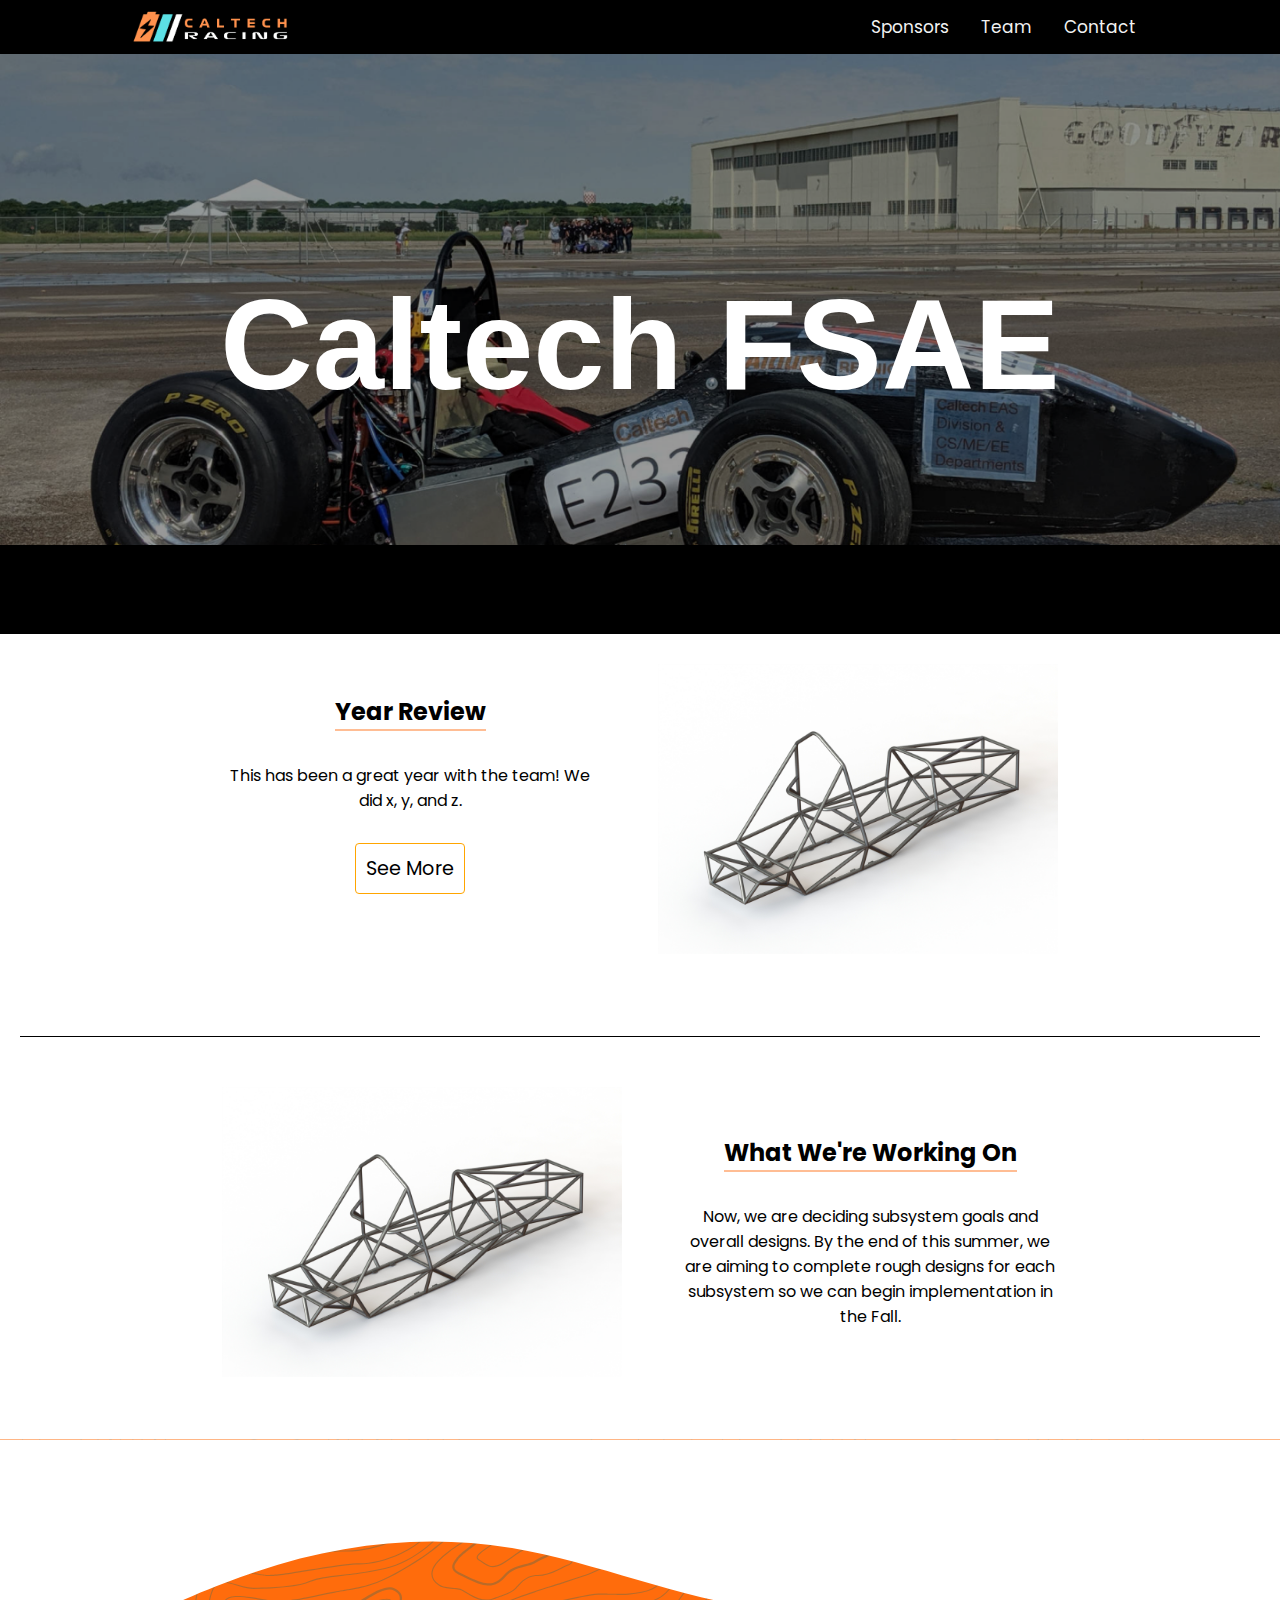
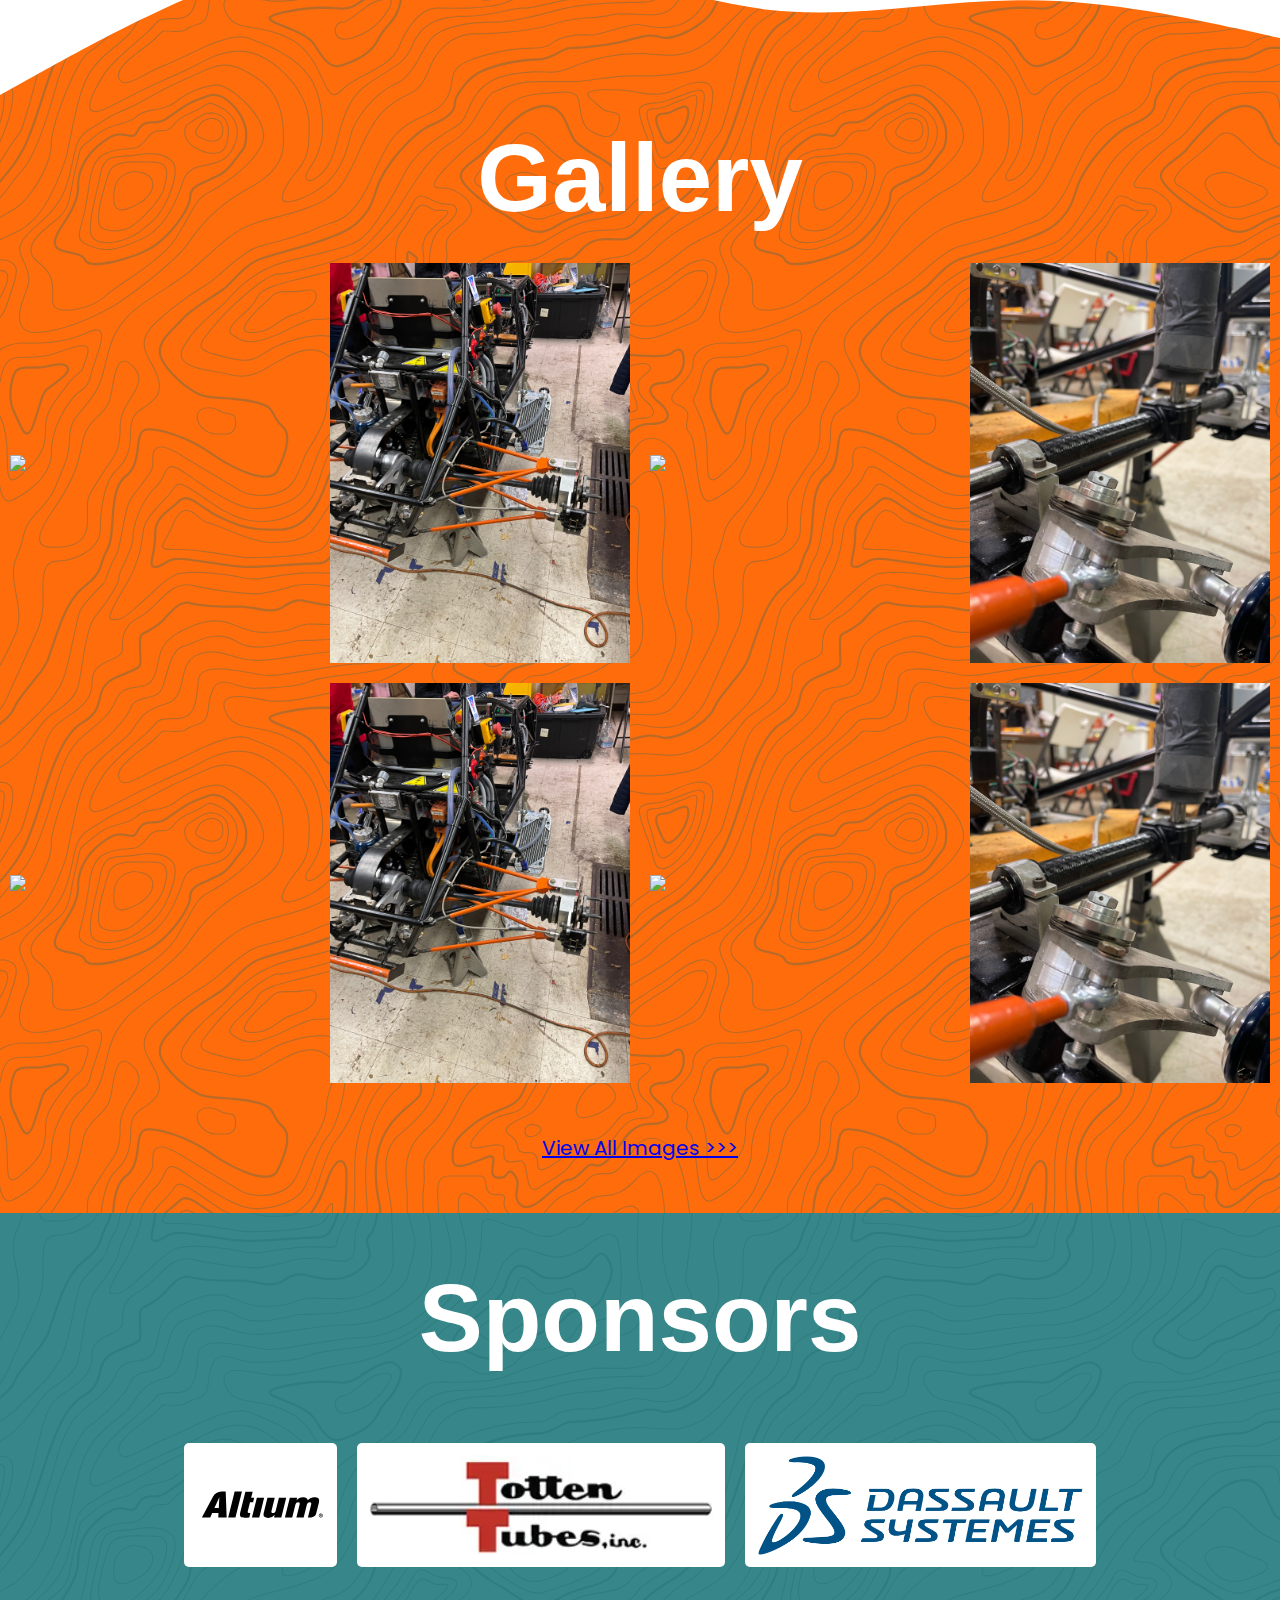
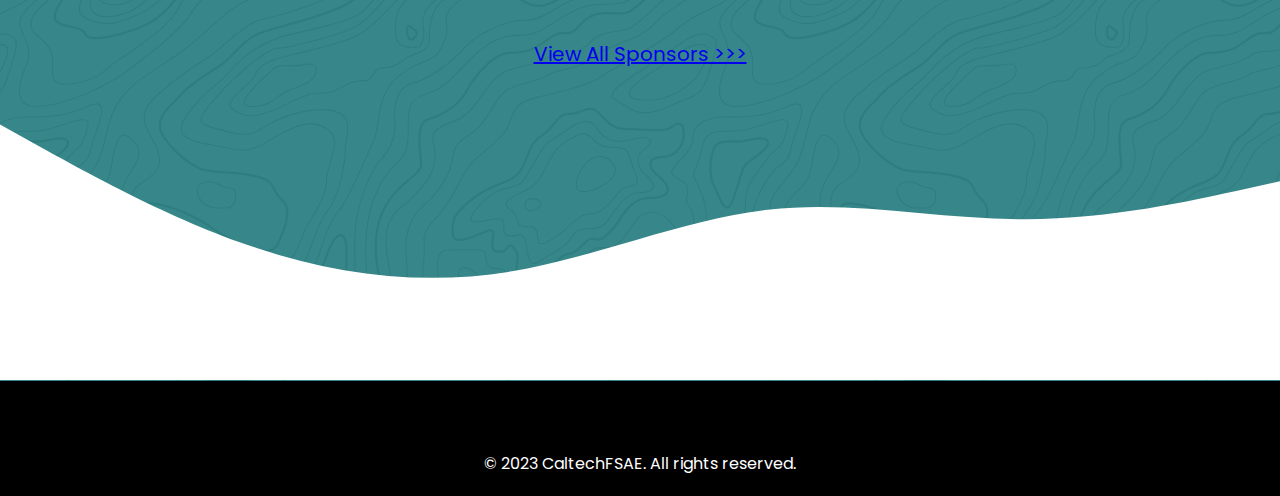
==== commit 86bea670: "Update index.html" ====
--- a/index.html
+++ b/index.html
@@ -36,7 +36,7 @@
                     </div>
                 </div>
                 
-                <img src="assets/Minions_characters.png" class="summaryimage">
+                <img src="assets/Frame.JPG" class="summaryimage">
             </div>
 
         </div>
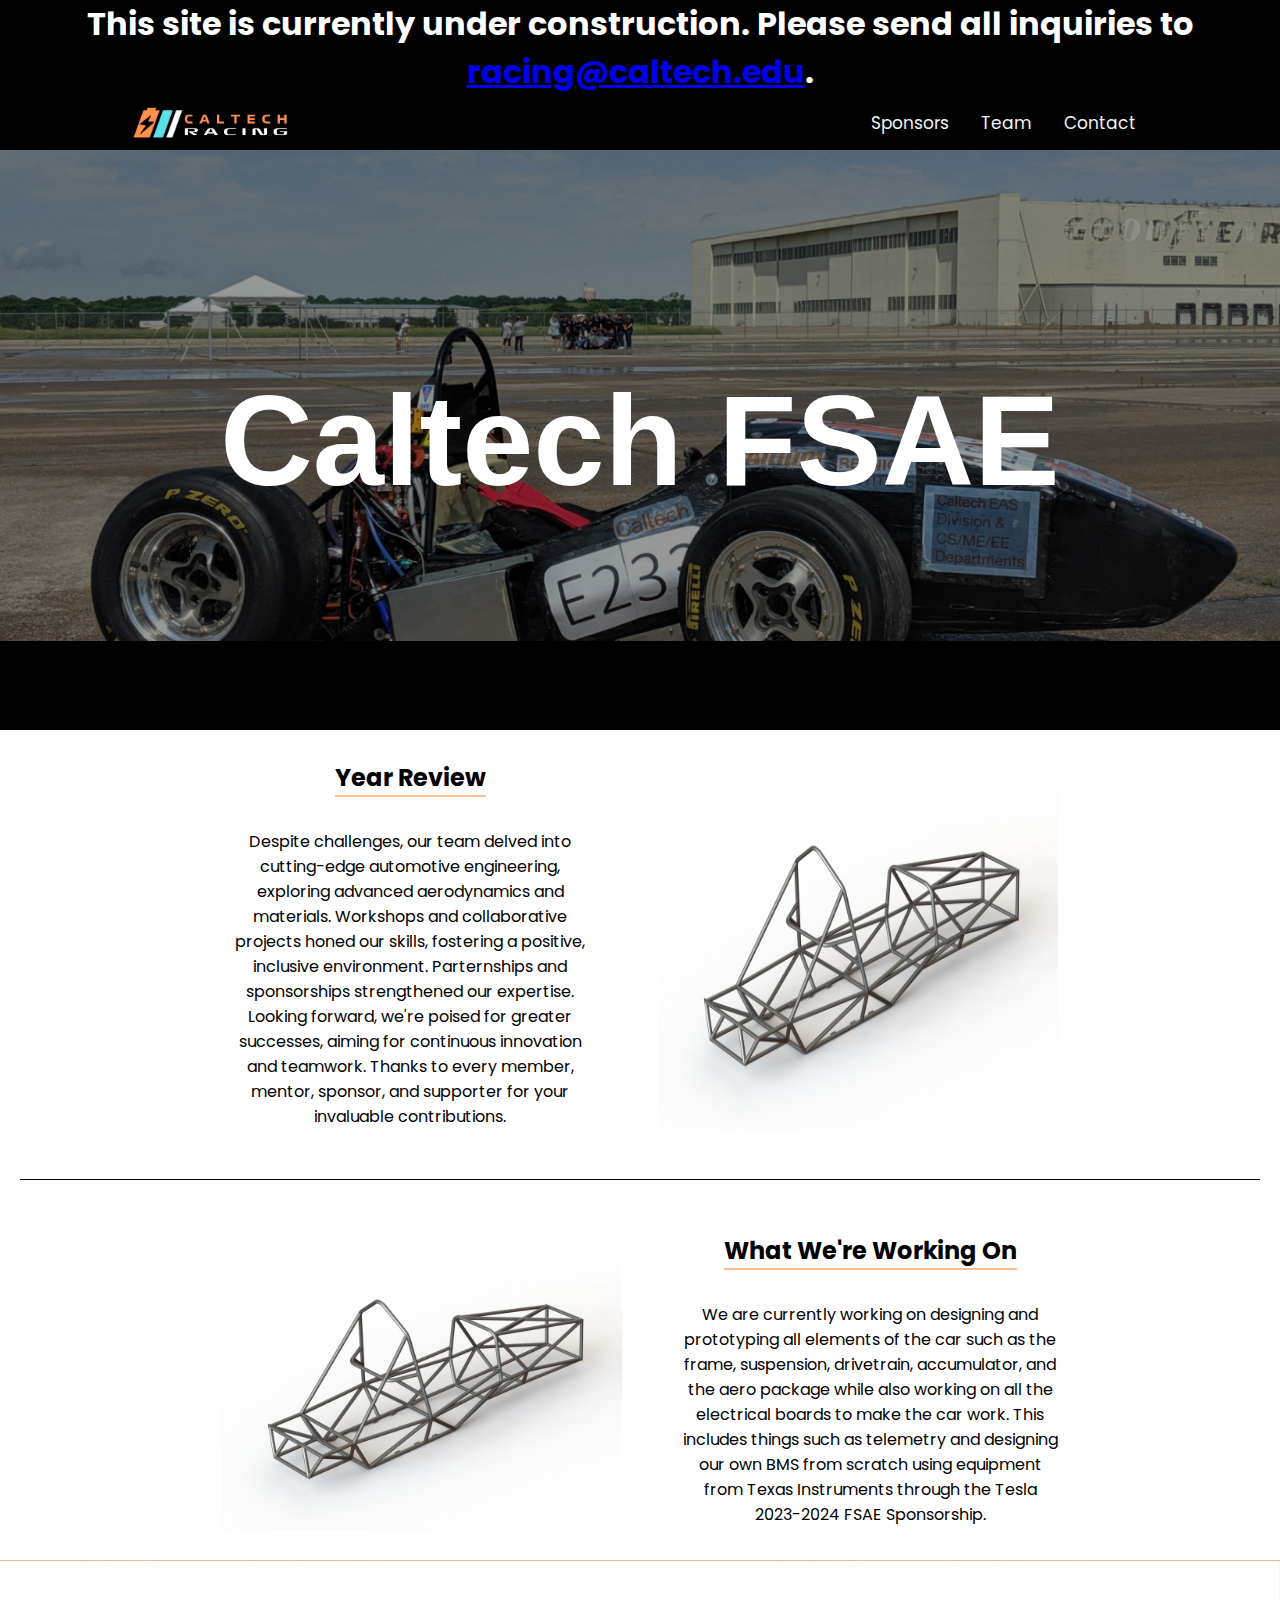
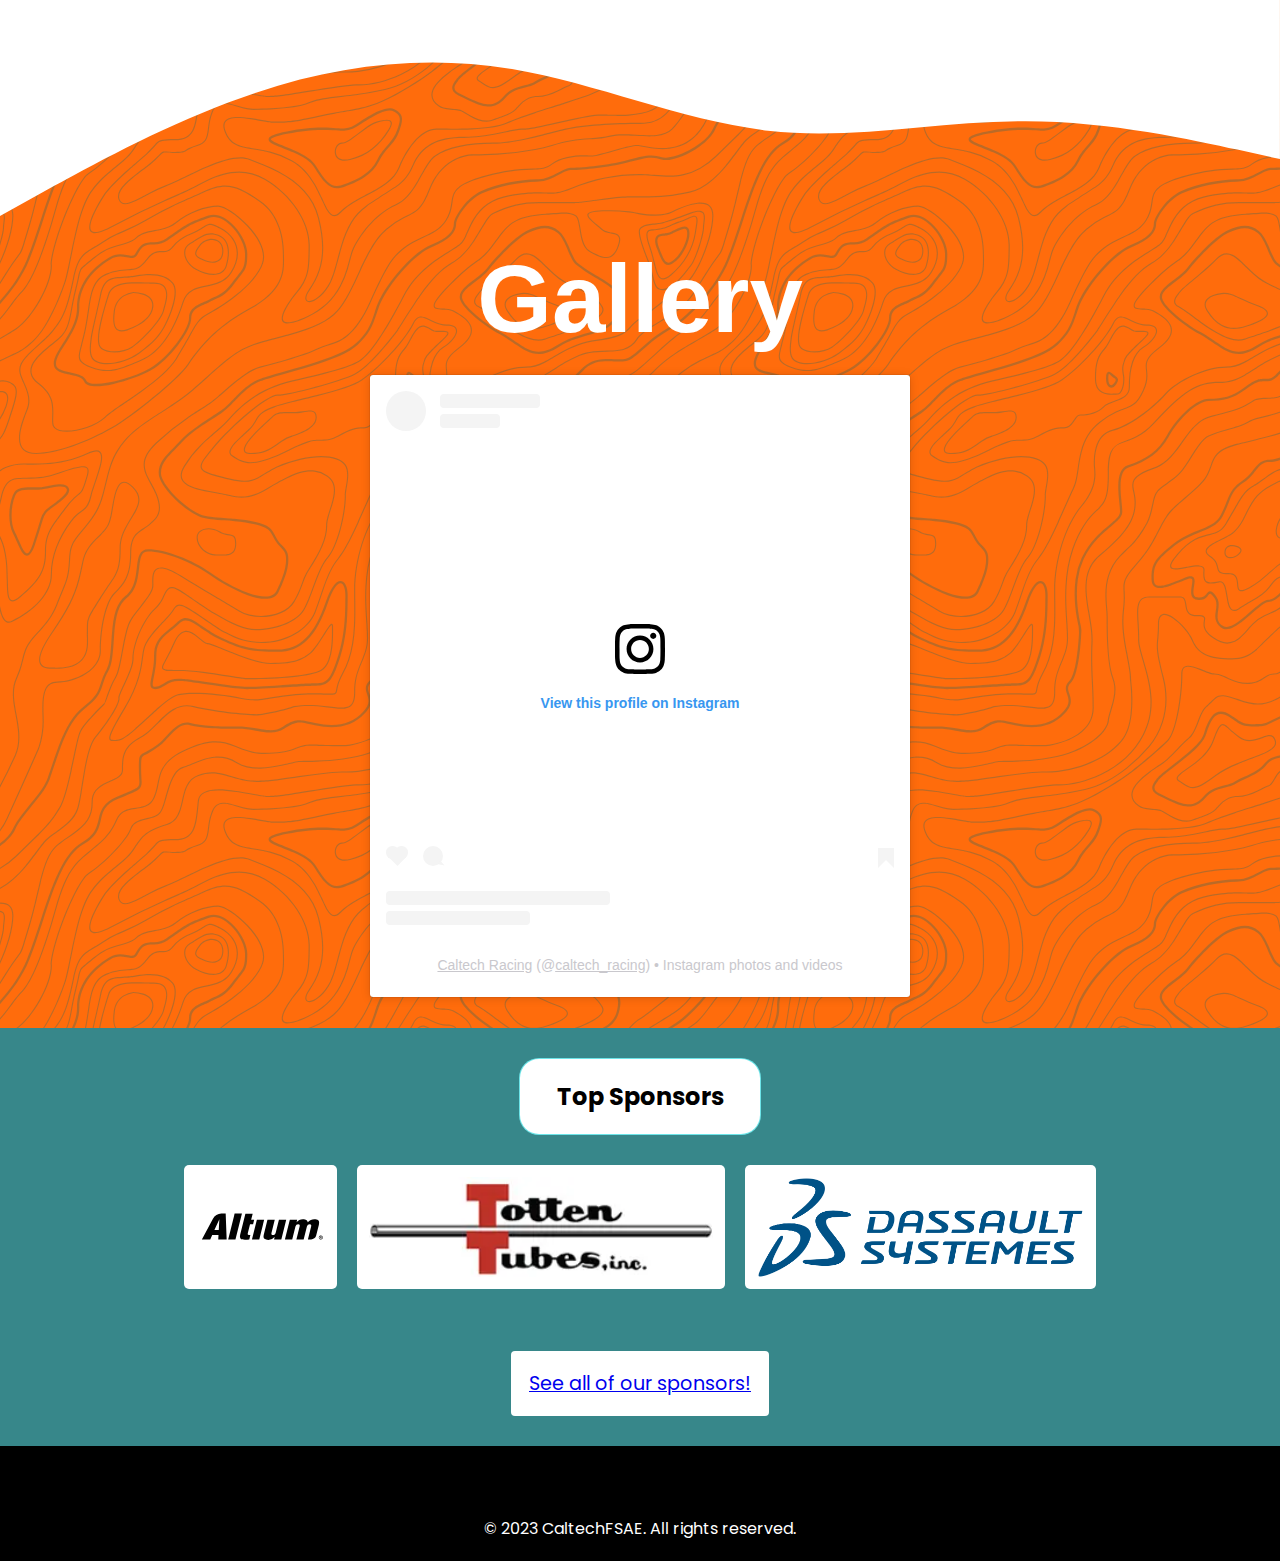
==== commit 16f21c17: "Hydrated much more and added year in review text. Awaiting pic" ====
--- a/index.html
+++ b/index.html
@@ -3,7 +3,7 @@
 <head>
     <meta charset="UTF-8">
     <meta name="viewport" content="width=device-width, initial-scale=1.0">
-    <title>Title</title>
+    <title>Caltech Racing - Home</title>
 </head>
 <link href="navbar.css" rel="stylesheet" type="text/css">
 
@@ -11,7 +11,7 @@
 <meta name="viewport" content="width=device-width, initial-scale=1.0">
 
 <body>
-
+    <h1 style="color: white; text-align: center; font-size: 2rem;">This site is currently under construction. Please send all inquiries to <a href="mailto:racing@caltech.edu">racing@caltech.edu</a>.</h1>
     <nav class="topnav" id="myTopnav">
         <a href="index.html" class="logocontainer"><img class="logo" src="assets/fsae_logo_1-2.png"></a>
         <a href="javascript:void(0);" class="icon" id="navbarmenu" onclick="myFunction()">&#9776;</a>
@@ -23,17 +23,14 @@
 
 <div class="landingcontainer">
 <img class="landingimage" src="assets/car.png">
-    <h2 class="landingtext">Caltech FSAE </h2>
+    <h2 class="landingtext">Caltech FSAE</h2>
 </div>
     <div class="generalsummarycontainer">
         <div class="summarycontainer">
             <div class="summarycontent">
                 <div class="summarytext">
                     <h2>Year Review</h2>
-                    <p>This has been a great year with the team! We did x, y, and z. </p>
-                    <div class="defaultbutton">
-                        See More
-                    </div>
+                    <p>Despite challenges, our team delved into cutting-edge automotive engineering, exploring advanced aerodynamics and materials. Workshops and collaborative projects honed our skills, fostering a positive, inclusive environment. Parternships and sponsorships strengthened our expertise. Looking forward, we're poised for greater successes, aiming for continuous innovation and teamwork. Thanks to every member, mentor, sponsor, and supporter for your invaluable contributions.</p>
                 </div>
                 
                 <img src="assets/Frame.JPG" class="summaryimage">
@@ -45,7 +42,7 @@
             <div class="summarycontent reverse">
                 <div class="summarytext">
                     <h2>What We're Working On</h2>
-                    <p>Now, we are deciding subsystem goals and overall designs. By the end of this summer, we are aiming to complete rough designs for each subsystem so we can begin implementation in the Fall.</p>
+                    <p>We are currently working on designing and prototyping all elements of the car such as the frame, suspension, drivetrain, accumulator, and the aero package while also working on all the electrical boards to make the car work. This includes things such as telemetry and designing our own BMS from scratch using equipment from Texas Instruments through the Tesla 2023-2024 FSAE Sponsorship.</p>
                 </div>
                 <img src="assets/Frame.JPG" class="summaryimage">
             </div>
@@ -56,38 +53,18 @@
     <svg class="waveSvg" xmlns="http://www.w3.org/2000/svg" viewBox="0 0 1440 320"><path fill="#FFFFFF" fill-opacity="1" d="M0,96L48,106.7C96,117,192,139,288,138.7C384,139,480,117,576,128C672,139,768,181,864,197.3C960,213,1056,203,1152,170.7C1248,139,1344,85,1392,58.7L1440,32L1440,320L1392,320C1344,320,1248,320,1152,320C1056,320,960,320,864,320C768,320,672,320,576,320C480,320,384,320,288,320C192,320,96,320,48,320L0,320Z"></path></svg>
 
 <div class="photoheader"><h2>Gallery</h2></div>
-    <div class="photocontent">
-        <img class="photoimage" src="assets/album_1.jpg">
-        <img class="photoimage" src="assets/album_2.jpg">
-        <img class="photoimage" src="assets/album_3.jpg">
-        <img class="photoimage" src="assets/album_4.jpg">
-    </div>
-    <div class="photocontent">
-        <img class="photoimage" src="assets/album_1.jpg">
-        <img class="photoimage" src="assets/album_2.jpg">
-        <img class="photoimage" src="assets/album_3.jpg">
-        <img class="photoimage" src="assets/album_4.jpg">
-    </div>
-    <div class="viewallsponsors">
-        <a href="#">View All Images >>></a>
-    </div>
+    <blockquote class="instagram-media" data-instgrm-permalink="https://www.instagram.com/caltech_racing/?utm_source=ig_embed&amp;utm_campaign=loading" data-instgrm-version="14" style=" background:#FFF; border:0; border-radius:3px; box-shadow:0 0 1px 0 rgba(0,0,0,0.5),0 1px 10px 0 rgba(0,0,0,0.15); margin: 1px; max-width:540px; min-width:326px; padding:0; width:99.375%; width:-webkit-calc(100% - 2px); width:calc(100% - 2px);"><div style="padding:16px;"> <a href="https://www.instagram.com/caltech_racing/?utm_source=ig_embed&amp;utm_campaign=loading" style=" background:#FFFFFF; line-height:0; padding:0 0; text-align:center; text-decoration:none; width:100%;" target="_blank"> <div style=" display: flex; flex-direction: row; align-items: center;"> <div style="background-color: #F4F4F4; border-radius: 50%; flex-grow: 0; height: 40px; margin-right: 14px; width: 40px;"></div> <div style="display: flex; flex-direction: column; flex-grow: 1; justify-content: center;"> <div style=" background-color: #F4F4F4; border-radius: 4px; flex-grow: 0; height: 14px; margin-bottom: 6px; width: 100px;"></div> <div style=" background-color: #F4F4F4; border-radius: 4px; flex-grow: 0; height: 14px; width: 60px;"></div></div></div><div style="padding: 19% 0;"></div> <div style="display:block; height:50px; margin:0 auto 12px; width:50px;"><svg width="50px" height="50px" viewBox="0 0 60 60" version="1.1" xmlns="https://www.w3.org/2000/svg" xmlns:xlink="https://www.w3.org/1999/xlink"><g stroke="none" stroke-width="1" fill="none" fill-rule="evenodd"><g transform="translate(-511.000000, -20.000000)" fill="#000000"><g><path d="M556.869,30.41 C554.814,30.41 553.148,32.076 553.148,34.131 C553.148,36.186 554.814,37.852 556.869,37.852 C558.924,37.852 560.59,36.186 560.59,34.131 C560.59,32.076 558.924,30.41 556.869,30.41 M541,60.657 C535.114,60.657 530.342,55.887 530.342,50 C530.342,44.114 535.114,39.342 541,39.342 C546.887,39.342 551.658,44.114 551.658,50 C551.658,55.887 546.887,60.657 541,60.657 M541,33.886 C532.1,33.886 524.886,41.1 524.886,50 C524.886,58.899 532.1,66.113 541,66.113 C549.9,66.113 557.115,58.899 557.115,50 C557.115,41.1 549.9,33.886 541,33.886 M565.378,62.101 C565.244,65.022 564.756,66.606 564.346,67.663 C563.803,69.06 563.154,70.057 562.106,71.106 C561.058,72.155 560.06,72.803 558.662,73.347 C557.607,73.757 556.021,74.244 553.102,74.378 C549.944,74.521 548.997,74.552 541,74.552 C533.003,74.552 532.056,74.521 528.898,74.378 C525.979,74.244 524.393,73.757 523.338,73.347 C521.94,72.803 520.942,72.155 519.894,71.106 C518.846,70.057 518.197,69.06 517.654,67.663 C517.244,66.606 516.755,65.022 516.623,62.101 C516.479,58.943 516.448,57.996 516.448,50 C516.448,42.003 516.479,41.056 516.623,37.899 C516.755,34.978 517.244,33.391 517.654,32.338 C518.197,30.938 518.846,29.942 519.894,28.894 C520.942,27.846 521.94,27.196 523.338,26.654 C524.393,26.244 525.979,25.756 528.898,25.623 C532.057,25.479 533.004,25.448 541,25.448 C548.997,25.448 549.943,25.479 553.102,25.623 C556.021,25.756 557.607,26.244 558.662,26.654 C560.06,27.196 561.058,27.846 562.106,28.894 C563.154,29.942 563.803,30.938 564.346,32.338 C564.756,33.391 565.244,34.978 565.378,37.899 C565.522,41.056 565.552,42.003 565.552,50 C565.552,57.996 565.522,58.943 565.378,62.101 M570.82,37.631 C570.674,34.438 570.167,32.258 569.425,30.349 C568.659,28.377 567.633,26.702 565.965,25.035 C564.297,23.368 562.623,22.342 560.652,21.575 C558.743,20.834 556.562,20.326 553.369,20.18 C550.169,20.033 549.148,20 541,20 C532.853,20 531.831,20.033 528.631,20.18 C525.438,20.326 523.257,20.834 521.349,21.575 C519.376,22.342 517.703,23.368 516.035,25.035 C514.368,26.702 513.342,28.377 512.574,30.349 C511.834,32.258 511.326,34.438 511.181,37.631 C511.035,40.831 511,41.851 511,50 C511,58.147 511.035,59.17 511.181,62.369 C511.326,65.562 511.834,67.743 512.574,69.651 C513.342,71.625 514.368,73.296 516.035,74.965 C517.703,76.634 519.376,77.658 521.349,78.425 C523.257,79.167 525.438,79.673 528.631,79.82 C531.831,79.965 532.853,80.001 541,80.001 C549.148,80.001 550.169,79.965 553.369,79.82 C556.562,79.673 558.743,79.167 560.652,78.425 C562.623,77.658 564.297,76.634 565.965,74.965 C567.633,73.296 568.659,71.625 569.425,69.651 C570.167,67.743 570.674,65.562 570.82,62.369 C570.966,59.17 571,58.147 571,50 C571,41.851 570.966,40.831 570.82,37.631"></path></g></g></g></svg></div><div style="padding-top: 8px;"> <div style=" color:#3897f0; font-family:Arial,sans-serif; font-size:14px; font-style:normal; font-weight:550; line-height:18px;">View this profile on Instagram</div></div><div style="padding: 12.5% 0;"></div> <div style="display: flex; flex-direction: row; margin-bottom: 14px; align-items: center;"><div> <div style="background-color: #F4F4F4; border-radius: 50%; height: 12.5px; width: 12.5px; transform: translateX(0px) translateY(7px);"></div> <div style="background-color: #F4F4F4; height: 12.5px; transform: rotate(-45deg) translateX(3px) translateY(1px); width: 12.5px; flex-grow: 0; margin-right: 14px; margin-left: 2px;"></div> <div style="background-color: #F4F4F4; border-radius: 50%; height: 12.5px; width: 12.5px; transform: translateX(9px) translateY(-18px);"></div></div><div style="margin-left: 8px;"> <div style=" background-color: #F4F4F4; border-radius: 50%; flex-grow: 0; height: 20px; width: 20px;"></div> <div style=" width: 0; height: 0; border-top: 2px solid transparent; border-left: 6px solid #f4f4f4; border-bottom: 2px solid transparent; transform: translateX(16px) translateY(-4px) rotate(30deg)"></div></div><div style="margin-left: auto;"> <div style=" width: 0px; border-top: 8px solid #F4F4F4; border-right: 8px solid transparent; transform: translateY(16px);"></div> <div style=" background-color: #F4F4F4; flex-grow: 0; height: 12px; width: 16px; transform: translateY(-4px);"></div> <div style=" width: 0; height: 0; border-top: 8px solid #F4F4F4; border-left: 8px solid transparent; transform: translateY(-4px) translateX(8px);"></div></div></div> <div style="display: flex; flex-direction: column; flex-grow: 1; justify-content: center; margin-bottom: 24px;"> <div style=" background-color: #F4F4F4; border-radius: 4px; flex-grow: 0; height: 14px; margin-bottom: 6px; width: 224px;"></div> <div style=" background-color: #F4F4F4; border-radius: 4px; flex-grow: 0; height: 14px; width: 144px;"></div></div></a><p style=" color:#c9c8cd; font-family:Arial,sans-serif; font-size:14px; line-height:17px; margin-bottom:0; margin-top:8px; overflow:hidden; padding:8px 0 7px; text-align:center; text-overflow:ellipsis; white-space:nowrap;"><a href="https://www.instagram.com/caltech_racing/?utm_source=ig_embed&amp;utm_campaign=loading" style=" color:#c9c8cd; font-family:Arial,sans-serif; font-size:14px; font-style:normal; font-weight:normal; line-height:17px;" target="_blank">Caltech Racing</a> (@<a href="https://www.instagram.com/caltech_racing/?utm_source=ig_embed&amp;utm_campaign=loading" style=" color:#c9c8cd; font-family:Arial,sans-serif; font-size:14px; font-style:normal; font-weight:normal; line-height:17px;" target="_blank">caltech_racing</a>) • Instagram photos and videos</p></div></blockquote> <script async src="//www.instagram.com/embed.js"></script>
 </div>
 <div class="modelcontainer">
-<!-- PUT STUFF HERE -->
 </div>
-<div class="sponsorcontainer fancyBackground">
-    <div class="summaryheader"><h2>Sponsors</h2></div>
+<div class="sponsorcontainer">
+    <div class="sponsorheader"><h2>Top Sponsors</h2></div>
     <div class="sponsorcontent">
         <img class="sponsorimage" src="assets/Altium_Logo.svg">
         <img class="sponsorimage" src="assets/Totten_Tubes.webp">
         <img class="sponsorimage" src="assets/Dassault.png">
     </div>
-    <div class="viewallsponsors">
-        <a href="sponsors.html">View All Sponsors >>></a>
-    </div>
-    <div class="flipped"><svg class="waveSvg" xmlns="http://www.w3.org/2000/svg" viewBox="0 0 1440 320"><path fill="#FFFFFF" fill-opacity="1" d="M0,96L48,106.7C96,117,192,139,288,138.7C384,139,480,117,576,128C672,139,768,181,864,197.3C960,213,1056,203,1152,170.7C1248,139,1344,85,1392,58.7L1440,32L1440,320L1392,320C1344,320,1248,320,1152,320C1056,320,960,320,864,320C768,320,672,320,576,320C480,320,384,320,288,320C192,320,96,320,48,320L0,320Z"></path></svg>
-    </div>
-
+    <div class="defaultbutton"><a href="/sponsors.html">See all of our sponsors!</a></div>
 </div>
     <footer class="footer">
         <div class="footercontainer">
--- a/style.css
+++ b/style.css
@@ -1,4 +1,3 @@
-
 .landingcontainer {
     position:relative;
     width:100%;
@@ -51,31 +50,21 @@
     margin-bottom: 50px;
 }
 .summaryheader {
-
-    color:white;
-    padding-bottom:20px;
-
-    font-size: 4em;
-    /* background-color:white; */
-    /* border:1px solid rgb(92, 225, 230, .9); */
-    /* width:200px; */
-    text-align: center;
-    margin: auto;
-    margin-top:50px;
-    margin-bottom:50px;
-    font-family: -apple-system,BlinkMacSystemFont,Segoe UI,Roboto,Oxygen,Ubuntu,Cantarell,Fira Sans,Droid Sans,Helvetica Neue,sans-serif;
-
+    color:black;
+    padding:20px;
+    background-color:white;
+    font-size: 3em;
+    text-align: left;
 }
 .summarycontent {
     background-color: rgb(255,255,255, .8);
     width:70%;
-    height:350px;
+    min-height:350px;
     display:flex;
     flex-direction:row;
     margin-left:auto;
     margin-right:auto;
     position:relative;
-    margin-bottom: 2rem;
 }
 .summarytext {
     padding:30px;
@@ -179,13 +168,6 @@
     bottom:0;
     right:10px;
 }
-.viewallsponsors {
-    color:black;
-    font-size:20px;
-    margin-top:40px;
-    margin-bottom:20px;
-
-}
 .photocontainer {
     display:flex;
     flex-direction:column;
@@ -193,6 +175,8 @@
     padding-bottom: 30px;
     /* background-color: rgb(var(--blue), .6); */
     background-color: #FF6C0C;
+    align-items: center;
+    justify-content: center;
 }
 .photoheader {
     /*color:white;
@@ -232,9 +216,10 @@
     margin-bottom:50px;
     margin-left:auto;
     margin-right:auto;
+    align-items: center;
+    justify-content: center;
     /* margin-top: 50px; */
     background-color: rgb(var(--blue), .60);
-
 }
 .sponsorcontent {
     display:grid;
@@ -254,10 +239,9 @@
     background-color:white;
     border:1px solid rgb(92, 225, 230, .9);
     width:200px;
-
-    text-align: center;
-margin:30px auto;
-border-radius:20px;
+    text-align: center;
+    margin:30px auto;
+    border-radius:20px;
 }
 .sponsorimage {
     height:100px;
@@ -288,14 +272,16 @@
     margin: 30px;
     padding: 10px;
     font-size: 1.2em;
-    border: orange 1px solid;
+    background-color: white;
+    width: fit-content;
+    border: transparent 8px solid;
     border-radius: 4px;
     transition: all;
     transition-duration: 500ms;
 }
 
 .defaultbutton:hover {
-    background-color: orange;
+    border: orange 8px solid;
     cursor: pointer;
 }
 
@@ -324,12 +310,3 @@
 
         background-image: url("data:image/svg+xml,%3Csvg xmlns='http://www.w3.org/2000/svg' width='700' height='700' viewBox='0 0 600 600'%3E%3Cpath fill='%231b6867' fill-opacity='0.3' d='M600 325.1v-1.17c-6.5 3.83-13.06 7.64-14.68 8.64-10.6 6.56-18.57 12.56-24.68 19.09-5.58 5.95-12.44 10.06-22.42 14.15-1.45.6-2.96 1.2-4.83 1.9l-4.75 1.82c-9.78 3.75-14.8 6.27-18.98 10.1-4.23 3.88-9.65 6.6-16.77 8.84-1.95.6-3.99 1.17-6.47 1.8l-6.14 1.53c-5.29 1.35-8.3 2.37-10.54 3.78-3.08 1.92-6.63 3.26-12.74 5.03a384.1 384.1 0 0 1-4.82 1.36c-2.04.58-3.6 1.04-5.17 1.52a110.03 110.03 0 0 0-11.2 4.05c-2.7 1.15-5.5 3.93-8.78 8.4a157.68 157.68 0 0 0-6.15 9.2c-5.75 9.07-7.58 11.74-10.24 14.51a50.97 50.97 0 0 1-4.6 4.22c-2.33 1.9-10.39 7.54-11.81 8.74a14.68 14.68 0 0 0-3.67 4.15c-1.24 2.3-1.9 4.57-2.78 8.87-2.17 10.61-3.52 14.81-8.2 22.1-4.07 6.33-6.8 9.88-9.83 12.99-.47.48-.95.96-1.5 1.48l-3.75 3.56c-1.67 1.6-3.18 3.12-4.86 4.9a42.44 42.44 0 0 0-9.89 16.94c-2.5 8.13-2.72 15.47-1.76 27.22.47 5.82.51 6.36.51 8.18 0 10.51.12 17.53.63 25.78.24 4.05.56 7.8.97 11.22h.9c-1.13-9.58-1.5-21.83-1.5-37 0-1.86-.04-2.4-.52-8.26-.94-11.63-.72-18.87 1.73-26.85a41.44 41.44 0 0 1 9.65-16.55c1.67-1.76 3.18-3.27 4.83-4.85.63-.6 3.13-2.96 3.75-3.57a71.6 71.6 0 0 0 1.52-1.5c3.09-3.16 5.86-6.76 9.96-13.15 4.77-7.42 6.15-11.71 8.34-22.44.86-4.21 1.5-6.4 2.68-8.6.68-1.25 1.79-2.48 3.43-3.86 1.38-1.15 9.43-6.8 11.8-8.72 1.71-1.4 3.26-2.81 4.7-4.3 2.72-2.85 4.56-5.54 10.36-14.67a156.9 156.9 0 0 1 6.1-9.15c3.2-4.33 5.9-7.01 8.37-8.07 3.5-1.5 7.06-2.77 11.1-4.02a233.84 233.84 0 0 1 7.6-2.2l2.38-.67c6.19-1.79 9.81-3.16 12.98-5.15 2.14-1.33 5.08-2.33 10.27-3.65l6.14-1.53c2.5-.63 4.55-1.2 6.52-1.82 7.24-2.27 12.79-5.06 17.15-9.05 4.05-3.72 9-6.2 18.66-9.9l4.75-1.82c1.87-.72 3.39-1.31 4.85-1.91 10.1-4.15 17.07-8.32 22.76-14.4 6.05-6.45 13.95-12.4 24.49-18.92 1.56-.96 7.82-4.6 14.15-8.33v-64.58c-4 8.15-8.52 14.85-12.7 17.9-2.51 1.82-5.38 4.02-9.04 6.92a1063.87 1063.87 0 0 0-6.23 4.98l-1.27 1.02a2309.25 2309.25 0 0 1-4.87 3.9c-7.55 6-12.9 10.05-17.61 13.19-3.1 2.06-3.86 2.78-8.06 7.13-5.84 6.07-11.72 8.62-29.15 10.95-11.3 1.5-20.04 4.91-30.75 11.07-1.65.94-7.27 4.27-6.97 4.1-2.7 1.58-4.69 2.69-6.64 3.66-5.63 2.8-10.47 4.17-15.71 4.17-17.13 0-41.44 11.51-51.63 22.83-12.05 13.4-31.42 27.7-45.25 31.16-7.4 1.85-11.85 7.05-14.04 14.69-1.26 4.4-1.58 8.28-1.58 13.82 0 .82.01.98.24 3.63.45 5.18.35 8.72-.77 13.26-1.53 6.2-4.89 12.6-10.59 19.43-13.87 16.65-22.88 46.58-22.88 71.68 0 2.39.02 4.26.06 8.75.12 10.8.1 15.8-.22 21.95-.56 11.18-2.09 20.73-5 29.3h-1.05c2.94-8.56 4.49-18.12 5.05-29.35.31-6.13.34-11.1.22-21.9-.04-4.48-.06-6.36-.06-8.75 0-25.32 9.07-55.47 23.12-72.32 5.6-6.72 8.88-12.99 10.38-19.03 1.09-4.4 1.18-7.85.74-12.93-.23-2.7-.24-2.86-.24-3.72 0-5.62.32-9.57 1.62-14.1 2.28-7.95 6.97-13.44 14.76-15.39 13.6-3.4 32.82-17.59 44.75-30.84C409 360.14 433.58 348.5 451 348.5c5.07 0 9.77-1.33 15.26-4.07 1.93-.96 3.9-2.05 6.58-3.62-.3.18 5.33-3.16 6.98-4.11 10.82-6.21 19.66-9.67 31.11-11.2 17.23-2.3 22.9-4.75 28.57-10.64 4.25-4.41 5.04-5.16 8.22-7.28 4.68-3.11 10.01-7.14 17.55-13.14a1113.33 1113.33 0 0 0 4.86-3.89l1.28-1.02a4668.54 4668.54 0 0 1 6.23-4.98c3.67-2.9 6.55-5.12 9.07-6.95 4.37-3.19 9.16-10.56 13.29-19.4v66.9zm0-116.23c-.62.01-1.27.06-1.95.13-6.13.63-13.83 3.45-21.83 7.45-3.64 1.82-8.46 2.67-14.17 2.71-4.7.04-9.72-.47-14.73-1.33-1.7-.3-3.26-.61-4.67-.93a31.55 31.55 0 0 0-3.55-.57 273.4 273.4 0 0 0-16.66-.88c-10.42-.16-17.2.74-17.97 2.73-.38.97.6 2.55 3.03 4.87 1.01.97 2.22 2.03 4.04 3.55a1746.07 1746.07 0 0 0 4.79 4.02c1.39 1.2 3.1 1.92 5.5 2.5.7.16.86.2 2.64.54 3.53.7 5.03 1.25 6.15 2.63 1.41 1.76 1.4 4.54-.15 8.88-2.44 6.83-5.72 10.05-10.19 10.33-3.63.23-7.6-1.29-14.52-5.06-4.53-2.47-6.82-7.3-8.32-15.26-.17-.87-.32-1.78-.5-2.86l-.43-2.76c-1.05-6.58-1.9-9.2-3.73-10.11-.81-.4-1.59-.74-2.36-1-2.27-.77-4.6-1.02-8.1-.92-2.29.07-14.7 1-13.77.93-20.55 1.37-28.8 5.05-37.09 14.99a133.07 133.07 0 0 0-4.25 5.44l-2.3 3.09-2.51 3.32c-4.1 5.36-7.06 8.48-10.39 11.12-.65.52-1.33 1.04-2.13 1.62l-4.11 2.94a106.8 106.8 0 0 0-5.16 3.99c-4.55 3.74-9.74 8.6-16.25 15.38-8.25 8.58-11.78 13.54-11.7 15.95.07 1.65 1.64 2.11 6.79 2.38 1.61.09 2.15.12 2.98.2 2.95.24 5.09.73 6.81 1.68 7.48 4.15 11.63 7.26 13.95 11.58 3.3 6.15.8 12.88-8.89 20.26-8.28 6.3-11.1 10.37-11.31 14.96-.06 1.17 0 1.93.26 4.43.69 6.47.25 10.65-2.8 17.42a44.23 44.23 0 0 1-4.16 7.53c-2.82 3.97-5.47 5.74-10.6 7.69-.43.16-3.34 1.23-4.27 1.59-1.8.68-3.38 1.36-5.01 2.14-4.18 2-8.4 4.6-13.1 8.24-8.44 6.51-13.23 14.56-15.98 25.06-1.1 4.2-1.55 6.81-2.8 15.21-1.26 8.6-2.17 12.64-4.08 16.55-2.1 4.28-11.93 26.59-12.97 28.88a382.7 382.7 0 0 1-6.37 13.41c-4.07 8.11-7.61 14.07-10.73 17.81-5.38 6.46-8.98 14.37-13.77 28.42a810.14 810.14 0 0 0-1.89 5.6c-1.8 5.35-2.96 8.6-4.26 11.85-6.13 15.32-25.43 26.31-46.46 26.31-11.2 0-20.58-2.74-31.02-8.55-5.6-3.13-4.55-2.42-22.26-14.54-14.33-9.8-17.7-10.73-20.47-6.9-.37.5-1.81 2.74-1.83 2.77a52.24 52.24 0 0 1-4.94 5.9c-.73.79-5.52 5.87-6.97 7.45-2.38 2.6-4.3 4.81-5.98 6.93a45.6 45.6 0 0 0-5.08 7.66c-1.29 2.57-1.9 5.25-2.66 10.6a997.6 997.6 0 0 1-.46 3.18h-1l.47-3.32c.77-5.45 1.4-8.2 2.75-10.9a46.54 46.54 0 0 1 5.2-7.84c1.7-2.14 3.63-4.38 6.03-6.98 1.45-1.59 6.24-6.68 6.96-7.46a51.58 51.58 0 0 0 4.84-5.78s1.47-2.26 1.86-2.8c3.25-4.5 7.08-3.44 21.84 6.67 17.67 12.08 16.62 11.38 22.19 14.48 10.3 5.73 19.5 8.43 30.53 8.43 20.65 0 39.57-10.77 45.54-25.69a219.7 219.7 0 0 0 4.24-11.8 6752.32 6752.32 0 0 0 1.88-5.6c4.83-14.16 8.47-22.14 13.96-28.73 3.05-3.66 6.56-9.57 10.6-17.61 1.97-3.93 4.04-8.31 6.35-13.38 1.03-2.28 10.88-24.61 12.98-28.91 1.85-3.79 2.75-7.76 4-16.25 1.24-8.44 1.7-11.07 2.81-15.32 2.8-10.7 7.71-18.94 16.33-25.6a73.18 73.18 0 0 1 13.29-8.35c1.66-.8 3.27-1.48 5.08-2.18.94-.36 3.86-1.43 4.28-1.59 4.95-1.88 7.44-3.55 10.14-7.33 1.35-1.9 2.68-4.3 4.06-7.37 2.97-6.58 3.39-10.59 2.72-16.9a27.13 27.13 0 0 1-.27-4.58c.22-4.94 3.21-9.24 11.7-15.7 9.33-7.11 11.66-13.34 8.62-19-2.2-4.09-6.25-7.12-13.55-11.17-1.57-.88-3.6-1.33-6.42-1.57-.8-.07-1.34-.1-2.95-.19-5.77-.3-7.63-.85-7.72-3.34-.1-2.81 3.5-7.87 11.97-16.69 6.53-6.8 11.75-11.69 16.33-15.45 1.79-1.47 3.42-2.72 5.2-4.03l4.12-2.94c.79-.58 1.46-1.08 2.1-1.59 3.26-2.6 6.16-5.65 10.21-10.94a383.2 383.2 0 0 0 2.5-3.32l2.31-3.09c1.8-2.39 3.04-4 4.29-5.48 8.47-10.17 16.98-13.96 37.27-15.3-.44.02 12-.9 14.32-.98 3.62-.1 6.05.16 8.46.98.8.27 1.62.62 2.47 1.04 2.27 1.14 3.17 3.87 4.27 10.85l.44 2.76c.17 1.07.33 1.97.5 2.83 1.44 7.69 3.62 12.29 7.8 14.57 6.76 3.68 10.6 5.15 13.99 4.94 4-.25 6.99-3.17 9.3-9.67 1.45-4.04 1.46-6.49.32-7.92-.9-1.12-2.28-1.62-5.57-2.27a55.8 55.8 0 0 1-2.67-.55c-2.54-.6-4.39-1.4-5.93-2.71a252.63 252.63 0 0 0-4.78-4.01 84.35 84.35 0 0 1-4.08-3.6c-2.73-2.6-3.86-4.43-3.28-5.95 1.02-2.64 7.82-3.54 18.93-3.37a230.56 230.56 0 0 1 16.73.88c2.76.39 3.2.49 3.68.6 1.4.3 2.95.62 4.62.91a82.9 82.9 0 0 0 14.56 1.32c5.56-.04 10.24-.86 13.73-2.6 8.1-4.05 15.89-6.9 22.17-7.56.7-.07 1.4-.11 2.05-.13v1zm0-100.94v1.5c-8.62 16.05-17.27 29.55-23.65 35.92-3.19 3.2-7.62 4.9-13.54 5.56-4.45.48-8.28.4-19.18-.2-9.91-.55-15.32-.44-20.52.78a84.05 84.05 0 0 1-15 2.11l-2.25.14c-12.49.75-19.37 1.78-32.72 5.74-4.5 1.33-9.27 2.49-14.3 3.48a246.27 246.27 0 0 1-32.6 3.97c-7.56.45-13.21.57-20.24.57-5.4 0-11.9 1.61-18 5.18-8.3 4.87-15.06 12.87-19.53 24.5a68.57 68.57 0 0 1-4.56 9.8c-3.6 6.2-6.92 8.99-13.38 12.18l-4.03 1.96a64.48 64.48 0 0 0-15.16 10.25c-8.2 7.33-13.72 16.63-22.54 35.6l-2.08 4.49c-7.3 15.7-11.5 23.3-17.35 29.87-7.7 8.66-20.25 14.42-40.31 20.08-4.37 1.23-19.04 5.08-19.24 5.13-6.92 1.87-11.68 3.34-15.63 4.92-10.55 4.22-18.71 10.52-36.38 26.52l-1.7 1.54c-8.58 7.76-13.41 11.9-18.81 15.88-3.95 2.9-8 5.67-12.97 8.91-2.06 1.34-10.3 6.6-12.33 7.94-11.52 7.5-18.53 13.04-24.62 20.08a62.01 62.01 0 0 0-6.44 8.85c-4.13 6.91-6.27 13.15-9.2 25.11l-1.54 6.26c-.6 2.45-1.15 4.54-1.72 6.58-2.97 10.7-6.9 17.36-14.78 26.91L69.6 491a148.51 148.51 0 0 0-4.19 5.3 23.9 23.9 0 0 0-3.44 6.28c-1.16 3.23-1.52 5.9-1.87 11.94-.58 10.05-1.42 15.04-4.63 22.67-1.57 3.72-5.66 14.02-6.41 15.8a73.46 73.46 0 0 1-3.57 7.4c-2.88 5.14-6.71 10.12-13.12 16.95-5.96 6.36-8.87 10.9-10.61 16a56.88 56.88 0 0 0-1.38 4.82l-.46 1.84h-1.03l.52-2.08c.52-2.09.92-3.49 1.4-4.9 1.8-5.25 4.78-9.9 10.84-16.36 6.35-6.78 10.13-11.7 12.97-16.77a72.5 72.5 0 0 0 3.52-7.29c.75-1.76 4.84-12.06 6.4-15.8 3.17-7.5 3.99-12.4 4.56-22.33.35-6.14.72-8.88 1.93-12.23a24.9 24.9 0 0 1 3.58-6.54c1.27-1.7 2.6-3.37 4.22-5.34l4.11-4.95c7.8-9.46 11.66-16 14.59-26.54.56-2.04 1.1-4.12 1.71-6.56l1.53-6.26c2.96-12.04 5.13-18.36 9.32-25.39 1.84-3.08 4-6.05 6.54-8.99 6.17-7.12 13.24-12.7 24.83-20.26 2.05-1.33 10.28-6.6 12.33-7.94 4.96-3.22 9-5.98 12.92-8.87 5.37-3.95 10.19-8.08 18.74-15.82l1.7-1.54c17.76-16.09 25.98-22.43 36.67-26.7 4-1.6 8.8-3.09 15.75-4.96.21-.06 14.87-3.9 19.22-5.13 19.9-5.61 32.32-11.31 39.85-19.78 5.76-6.48 9.93-14.02 17.18-29.64l2.09-4.5c8.87-19.07 14.44-28.46 22.77-35.9a65.48 65.48 0 0 1 15.38-10.4l4.04-1.97c6.3-3.1 9.47-5.77 12.96-11.77a67.6 67.6 0 0 0 4.48-9.67c4.56-11.84 11.47-20.02 19.97-25 6.25-3.66 12.93-5.32 18.5-5.32 7.01 0 12.65-.12 20.17-.57a245.3 245.3 0 0 0 32.47-3.96c5-.98 9.75-2.13 14.22-3.45 13.43-3.98 20.38-5.02 32.94-5.78l2.24-.14c5.76-.37 9.8-.9 14.85-2.09 5.31-1.25 10.79-1.35 22.6-.7 9.04.5 12.84.58 17.21.1 5.71-.62 9.94-2.26 12.95-5.26 6.44-6.45 15.3-20.37 24.35-36.72zm0 450.21c-1.28-4.6-2.2-10.55-3.33-20.25l-.24-2.04-.23-2.03c-1.82-15.7-3.07-21.98-5.55-24.47-2.46-2.46-3.04-5.03-2.52-8.64.1-.6.18-1.1.39-2.15.69-3.54.77-5.04.08-6.84-.91-2.38-3.31-4.41-7.79-6.26-5.08-2.09-6.52-4.84-4.89-8.44.66-1.45 1.79-3.02 3.52-5.01 1.04-1.2 5.48-5.96 5.08-5.53 6.15-6.7 8.98-11.34 8.98-16.48a15.2 15.2 0 0 1 6.5-12.89v1.26a14.17 14.17 0 0 0-5.5 11.63c0 5.47-2.93 10.29-9.24 17.16.38-.42-4.04 4.33-5.07 5.5-1.67 1.93-2.75 3.43-3.36 4.77-1.37 3.04-.23 5.22 4.36 7.1 4.71 1.95 7.32 4.16 8.34 6.83.78 2.04.7 3.67-.03 7.4-.2 1.03-.3 1.51-.38 2.09-.48 3.33.03 5.59 2.23 7.8 2.74 2.74 3.98 8.96 5.84 25.06l.24 2.03.23 2.04c.82 7.01 1.53 12.06 2.34 16.03v4.33zm0-62.16c-1.4-3.13-4.43-9.9-4.95-11.17-1.02-2.53-1.25-3.8-.91-5.18.2-.84 2.05-4.68 2.32-5.33a70.79 70.79 0 0 0 3.54-11.2v3.99a62.82 62.82 0 0 1-2.62 7.6c-.31.75-2.09 4.46-2.27 5.18-.28 1.12-.08 2.22.87 4.57.41 1.02 2.5 5.7 4.02 9.09v2.45zm0-85.09c-1.65 1.66-3.66 2.9-6.4 4.13-.25.1-13.97 5.47-20.4 8.43-9.35 4.32-16.7 5.9-23.03 5.25-5.08-.53-9.02-2.25-14.77-5.92l-3.2-2.07a77.4 77.4 0 0 0-5.44-3.27c-4.05-2.18-3.25-5.8 1.47-10.47 3.71-3.68 9.6-7.93 18.73-13.8l4.46-2.82c17.95-11.33 18.22-11.5 22.27-14.74 11.25-9 19.69-14.02 26.31-15.1v1.02c-6.37 1.1-14.62 6-25.69 14.86-4.1 3.28-4.34 3.44-22.36 14.8a652.4 652.4 0 0 0-4.45 2.83c-9.07 5.83-14.92 10.05-18.57 13.66-4.31 4.28-4.95 7.13-1.7 8.88 1.7.91 3.29 1.88 5.5 3.3l3.2 2.08c5.64 3.59 9.45 5.25 14.34 5.76 6.13.64 13.32-.9 22.52-5.15 6.46-2.98 20.18-8.35 20.4-8.44 3.04-1.37 5.1-2.71 6.81-4.69v1.47zm0-41.37v1c-6.56.26-12.11 3.13-19.71 9.08l-4.63 3.68a51.87 51.87 0 0 1-4.4 3.14c-.82.52-5.51 3.33-6.22 3.76-3.31 2-6.15 3.8-8.87 5.6a112.61 112.61 0 0 0-8.16 5.92c-4.61 3.72-7.4 6.9-7.97 9.35-.63 2.67 1.48 4.53 7.05 5.46 10.7 1.78 20.92-.05 30.45-4.65a61.96 61.96 0 0 0 17.1-12.2 41.8 41.8 0 0 0 5.36-7.42v1.92a38.94 38.94 0 0 1-4.64 6.19 62.95 62.95 0 0 1-17.39 12.41c-9.7 4.68-20.13 6.55-31.05 4.73-6.06-1-8.65-3.29-7.85-6.67.64-2.74 3.53-6.05 8.31-9.9 2.35-1.9 5.1-3.88 8.24-5.97 2.73-1.82 5.58-3.61 8.9-5.62.72-.44 5.4-3.24 6.22-3.75 1.26-.8 2.6-1.76 4.3-3.09.8-.62 3.9-3.1 4.63-3.67 7.77-6.1 13.49-9.04 20.33-9.3zm0-154.6v1c-1.75-.24-4.3.23-7.82 1.55-10.01 3.75-13.8 5.07-19.15 6.76-1.78.56-2.63.83-3.87 1.24-1.48.5-3.16.76-6.74 1.16a1550.34 1550.34 0 0 0-2.64.3c-7.8.94-11.28 2.47-11.28 6.07 0 4.45 2.89 13.18 7.96 25.81a57.34 57.34 0 0 1 2.33 7.6 258.32 258.32 0 0 1 .84 3.46c1.86 7.62 3.17 10.71 5.56 11.67 2.21.88 4.7.6 7.47-.72 3.48-1.69 7.22-4.94 11.2-9.47 1.52-1.7 2.97-3.49 4.59-5.57l3.16-4.1c2.59-3.23 6.07-12.21 8.39-20.23v3.45c-2.29 7.2-5.27 14.5-7.61 17.41-.44.55-2.67 3.46-3.15 4.09-1.63 2.1-3.1 3.9-4.62 5.62-4.08 4.61-7.9 7.94-11.53 9.7-2.99 1.44-5.77 1.75-8.28.74-2.84-1.13-4.2-4.34-6.15-12.35a2097.48 2097.48 0 0 1-.84-3.46c-.8-3.2-1.47-5.45-2.28-7.46-5.14-12.8-8.04-21.55-8.04-26.19 0-4.37 3.84-6.06 12.16-7.07a160.9 160.9 0 0 1 2.65-.3c3.5-.39 5.15-.64 6.53-1.1 1.26-.42 2.1-.7 3.88-1.26 5.34-1.68 9.11-3 19.1-6.74 3.53-1.32 6.22-1.84 8.18-1.61zM0 292c10.13-11.31 18.13-23.2 23.07-35.39 3.3-8.14 6.09-16.12 10.81-30.55l1.59-4.84c6.53-19.94 10.11-29.82 14.77-39.56 6.07-12.72 12.55-21.18 20.27-25.54 6.66-3.76 10.2-7.86 12.22-13.15a46.6 46.6 0 0 0 1.86-6.58c1.23-5.2 2.05-7.59 3.93-10.36 2.45-3.62 6.27-6.53 12.1-8.96 15.78-6.58 16.73-7.04 18.05-9.01.65-.98.83-2.15.74-4.51-.03-.73-.23-3.82-.24-4A93.8 93.8 0 0 1 119 94c0-10.04.18-11.37 2.37-13.15.52-.42 1.13-.8 2.07-1.3.27-.14 2.18-1.12 2.84-1.48a68.4 68.4 0 0 0 9.12-5.87c2.06-1.54 2.64-2.14 8.01-7.93 3.78-4.09 6.21-6.36 8.96-8.12 3.64-2.33 7.2-3.12 10.9-2.11 4.4 1.2 10.81 2 18.78 2.46 6.9.4 12.9.5 21.95.5 4.87 0 8.97.47 15.4 1.57 7.77 1.33 9.3 1.54 12.38 1.54 4.05 0 7.43-.88 10.68-2.95 5.06-3.22 8.11-4.67 11.2-5.2 3.62-.64 4.77-.46 16.55 2.06 17.26 3.7 30.85 1.36 41.06-9.7 5.1-5.53 5.48-8.9 3.48-14.8-.83-2.42-1.03-3.1-1.17-4.3-.29-2.52.5-4.71 2.71-6.93 2.65-2.65 4.72-9.17 6.22-18.29h2.03c-1.56 9.71-3.77 16.65-6.83 19.7-1.79 1.8-2.36 3.39-2.14 5.28.11 1 .3 1.63 1.07 3.9 2.22 6.53 1.76 10.66-3.9 16.8-10.77 11.66-25.07 14.13-42.95 10.3-11.42-2.45-12.55-2.62-15.78-2.06-2.77.48-5.62 1.84-10.47 4.92a20.93 20.93 0 0 1-11.76 3.27c-3.25 0-4.81-.22-12.73-1.57C212.74 59.46 208.73 59 204 59c-9.1 0-15.11-.1-22.07-.5-8.09-.47-14.62-1.29-19.2-2.54-5.62-1.53-10.17 1.38-17.85 9.66-5.5 5.94-6.08 6.53-8.28 8.18a70.38 70.38 0 0 1-9.38 6.03c-.68.37-2.58 1.35-2.84 1.49-.84.44-1.35.76-1.75 1.08C121.16 83.6 121 84.8 121 94c0 1.85.06 3.54.17 5.44 0 .17.2 3.28.24 4.03.1 2.75-.13 4.29-1.08 5.71-1.67 2.5-2.27 2.8-18.95 9.74-5.48 2.29-8.99 4.96-11.2 8.24-1.71 2.51-2.47 4.73-3.64 9.7-.83 3.5-1.21 4.92-1.94 6.83-2.18 5.73-6.05 10.19-13.1 14.18-7.3 4.12-13.55 12.28-19.46 24.66-4.6 9.64-8.17 19.46-14.67 39.32l-1.58 4.84c-4.75 14.47-7.54 22.48-10.86 30.69-5.28 13.01-13.95 25.65-24.93 37.6v-2.97zm0 78v-.5l1-.01c6.32 0 7.47 5.2 4.6 13.36a60.36 60.36 0 0 1-5.6 11.3v-1.92a57.76 57.76 0 0 0 4.65-9.72c2.69-7.6 1.71-12.02-3.65-12.02-.34 0-.67 0-1 .02v-46.59a340.96 340.96 0 0 0 13.71-8.34c13.66-9.46 29.79-37.6 29.79-53.59 0-18.1 21.57-72.64 32.23-79.42 12.71-8.09 32.24-27.96 35.8-37.75 1.93-5.3 5.5-7.27 14.42-9.37 6.15-1.44 8.64-2.42 10.67-4.79 1.5-1.74 2.72-4.79 4.33-10.3.23-.78 1.9-6.68 2.43-8.46 3.62-12.08 7.3-18.49 13.47-20.39 2.5-.76 3.03-.98 9.74-3.7 7.49-3.03 11.97-4.43 17.12-4.92 6.75-.65 13.13.75 19.55 4.67 5.43 3.32 12.19 4.72 20.17 4.56 6.03-.12 12.2-1.07 19.83-2.8 1.82-.4 7.38-1.74 8.26-1.94 2.69-.6 4.34-.89 5.48-.89 4.97 0 8.93-.05 14.2-.27 7.9-.32 15.56-.92 22.75-1.88 8.5-1.14 15.9-2.73 21.88-4.82 18.9-6.62 32.64-18.3 33.67-27.59.29-2.56.4-2.96 2.79-11.11 2.33-7.95 3.21-12.93 2.72-18.23-.2-2.24-.69-4.38-1.48-6.42-1.5-3.92-2.63-9.4-3.43-16.18h.9c.77 6.47 1.89 11.72 3.47 15.82a24.93 24.93 0 0 1 1.54 6.69c.5 5.46-.4 10.54-2.77 18.6-2.36 8.06-2.47 8.47-2.74 10.95-1.09 9.75-15.1 21.68-34.33 28.41-6.06 2.12-13.52 3.72-22.09 4.87-7.22.96-14.92 1.57-22.83 1.89-5.3.21-9.27.27-14.25.27-1.04 0-2.64.27-5.26.87-.87.2-6.43 1.53-8.26 1.94-7.68 1.73-13.92 2.7-20.03 2.82-8.15.17-15.1-1.27-20.71-4.7-6.23-3.81-12.4-5.16-18.93-4.54-5.04.48-9.44 1.86-16.84 4.86-6.75 2.74-7.29 2.95-9.82 3.73-5.73 1.76-9.28 7.96-12.81 19.72-.53 1.77-2.2 7.66-2.43 8.46-1.66 5.65-2.91 8.78-4.53 10.67-2.22 2.58-4.84 3.62-12.01 5.3-7.8 1.83-11.13 3.66-12.9 8.54-3.65 10.04-23.32 30.06-36.2 38.25C65.94 190 44.5 244.2 44.5 262c0 16.34-16.3 44.78-30.22 54.41-2.14 1.48-8.24 5.12-14.28 8.68v-1.16 46.09zm0-173.7v-1.11c7.42-3.82 14.55-10.23 21.84-18.98 3.8-4.56 14.21-18.78 15.79-20.55 1.8-2.04 4.06-3.96 7.42-6.45 1.08-.8 4.92-3.57 5.49-3.99 9.36-6.85 14-11.96 15.98-19.36.8-2.98 1.54-6.78 2.46-12.3.23-1.44 2-12.46 2.56-15.79 2.87-16.77 5.73-26.79 10.07-32.1C92.46 52.43 101.5 38.13 101.5 33c0-2.54.34-3.35 6.05-15.71.68-1.49 1.25-2.74 1.77-3.93 2.5-5.75 3.9-10.04 4.14-13.36h1c-.23 3.48-1.66 7.87-4.23 13.76-.52 1.2-1.09 2.45-1.78 3.95-5.54 12.01-5.95 12.99-5.95 15.29 0 5.47-9.09 19.84-20.11 33.31-4.2 5.12-7.03 15.06-9.86 31.64-.57 3.33-2.33 14.33-2.57 15.78-.92 5.56-1.67 9.38-2.48 12.4-2.05 7.68-6.82 12.93-16.35 19.91l-5.49 3.98c-3.3 2.45-5.51 4.34-7.27 6.31-1.53 1.73-11.94 15.93-15.76 20.53-7.52 9.02-14.88 15.6-22.61 19.46zm0 361.83v-4.33c.48 2.36 1 4.35 1.6 6.15 2 6.03 4.6 8.26 8.19 6.59C28.76 557.69 43.5 542.4 43.5 527c0-16.2 6.37-31.99 17.1-46.3 1.88-2.5 3.66-4.4 5.53-6 .73-.62 1.45-1.18 2.3-1.8l2-1.43c3.68-2.68 5.32-5.28 7.08-12.59.75-3.07 1.38-5.02 4.2-13.26l.63-1.88c3.24-9.58 4.56-14.97 4.17-18.65-.48-4.43-3.8-5.23-11.3-1.64a81.12 81.12 0 0 1-9.15 3.7c-13.89 4.67-26.96 5.8-42.66 5.42l-1.95-.05-1.45-.02a39.8 39.8 0 0 0-15.05 2.96A21.81 21.81 0 0 0 0 438.37v-1.26a23.55 23.55 0 0 1 4.55-2.57 40.77 40.77 0 0 1 16.92-3.02l1.95.05c15.6.38 28.57-.75 42.32-5.37a80.12 80.12 0 0 0 9.04-3.65c8.04-3.84 12.16-2.85 12.72 2.43.42 3.89-.92 9.34-4.21 19.08l-.64 1.88c-2.8 8.2-3.43 10.15-4.16 13.18-1.82 7.52-3.59 10.34-7.47 13.16l-2 1.43c-.84.6-1.54 1.15-2.25 1.75a35.45 35.45 0 0 0-5.37 5.84c-10.61 14.15-16.9 29.74-16.9 45.7 0 15.88-15 31.45-34.29 40.45-4.3 2.01-7.39-.66-9.56-7.18-.23-.68-.44-1.39-.65-2.13zm0-62.16v-2.45l1.46 3.27c2.1 4.8 3.46 10.33 4.26 16.77.66 5.3.84 9.3 1.04 18.5.2 9.32.5 12.75 1.63 15.05 1.28 2.6 3.67 2.35 8.29-1.5 17.14-14.3 21.82-22.9 21.82-38.62 0-7.17 1.1-12.39 3.7-17.68 2.27-4.67 3.65-6.62 13.4-19.62a69.8 69.8 0 0 1 7.6-8.79 44.76 44.76 0 0 1 3.54-3.06c.38-.3.64-.52.89-.74a10.47 10.47 0 0 0 2.63-3.32 35.78 35.78 0 0 0 2.26-5.94l.37-1.2.36-1.15c.29-.91.48-1.55.66-2.16.45-1.53.74-2.68.91-3.66.38-2.2.12-3.49-.85-4.15-2.35-1.61-9.28-.24-23.8 4.94-9.54 3.4-16.12 4.17-27.85 4.26-7.71.06-10.43.4-13.25 2.12-3.48 2.12-5.84 6.4-7.58 14.26-.5 2.2-.99 4.19-1.49 5.98v-3.98l.51-2.22c1.8-8.1 4.28-12.6 8.04-14.9 3.04-1.85 5.86-2.2 13.77-2.26 11.61-.09 18.1-.84 27.51-4.2 14.93-5.32 21.95-6.71 24.7-4.83 1.38.94 1.71 2.6 1.28 5.15a33.69 33.69 0 0 1-.94 3.78l-.66 2.17-.36 1.15-.37 1.2a36.64 36.64 0 0 1-2.33 6.1c-.8 1.53-1.61 2.52-2.86 3.61l-.92.77-1.02.83c-.9.74-1.65 1.4-2.47 2.18a68.84 68.84 0 0 0-7.48 8.66c-9.7 12.93-11.07 14.87-13.31 19.46-2.52 5.15-3.59 10.22-3.59 17.24 0 16.04-4.82 24.91-22.18 39.38-5.04 4.2-8.18 4.55-9.83 1.18-1.22-2.5-1.52-5.94-1.73-15.47-.2-9.16-.38-13.15-1.03-18.4-.79-6.34-2.12-11.8-4.19-16.49L0 495.98zM379.27 0h1.04l1.5 5.26c3.28 11.56 4.89 19.33 5.26 27.8.49 11.01-1.52 21.26-6.63 31.17-7.8 15.13-20.47 26.5-36.22 34.1-12.38 5.96-26.12 9.17-36.22 9.17-6.84 0-17.24 1.38-37.27 4.62l-2.27.37c-24.5 3.99-31.65 5-37.46 5-3.49 0-4.08-.08-19.54-2.8-3.56-.64-6.32-1.1-9-1.5-20.23-2.96-31-1.2-31.96 7.86-.1.85-.18 1.72-.29 2.81l-.27 2.73c-1.1 10.9-2.02 15.73-4.31 19.96-2.9 5.34-7.77 7.95-15.63 7.95-10.2 0-12.92.6-15.5 3.17.52-.51-5.03 5.85-8.16 8.7-2.75 2.5-14.32 12.55-15.77 13.83a341.27 341.27 0 0 0-6.54 5.92c-6.97 6.49-11.81 11.76-14.6 16.15-5.92 9.3-10.48 18.04-11.69 24.08-1.66 8.3 3.67 9.54 19.02 1.21a626.23 626.23 0 0 1 44.54-21.9c3.5-1.56 14.04-6.2 15.68-6.95 5.05-2.25 8.3-3.8 10.78-5.15l1.95-1.07 2.18-1.18c1.76-.94 3.38-1.76 5-2.55 18.1-8.72 34.48-10.46 50.33-1.2 22.89 13.34 38.28 37.02 38.28 56.44 0 19.12-.73 25.13-5.18 33.2a45.32 45.32 0 0 1-4.94 7.12c-6.47 7.77-11.81 16.2-12.76 21.27-1.2 6.34 4.69 7.03 20.17-.05 13.31-6.08 22.4-14.95 28.5-26.32a80.51 80.51 0 0 0 6.1-15.13c.9-2.98 3.17-11.65 3.41-12.48a29.02 29.02 0 0 1 1.75-4.83c7.47-14.93 21.09-30.5 36.25-37.24 7.61-3.38 13-9.65 19.4-20.79.84-1.48 4.26-7.64 5.14-9.17 3.52-6.1 6.22-9.7 9.37-11.98 10.15-7.4 28.7-11.1 50.29-11.1 7.52 0 16.54-1.24 27.51-3.58a420.1 420.1 0 0 0 14.96-3.52c-1.3.33 15.54-3.98 19.42-4.89 14.15-3.33 41.07-5.01 64.11-5.01 17.36 0 27.82-9.23 38.53-38.67 6.62-18.21 6.62-26.37 2.69-34.35l-1.18-2.37A13.36 13.36 0 0 1 587.5 58c0-4.03 0-4.01 2.5-24.56.46-3.73.8-6.74 1.12-9.64.9-8.45 1.38-15.2 1.38-20.8 0-.94-.02-1.94-.04-3h1c.03 1.06.04 2.06.04 3 0 5.65-.48 12.43-1.39 20.9-.3 2.91-.66 5.93-1.11 9.66-2.5 20.45-2.5 20.47-2.5 24.44 0 1.97.45 3.57 1.45 5.68.24.51 1.16 2.35 1.17 2.36 4.06 8.24 4.06 16.68-2.65 35.13-10.84 29.8-21.63 39.33-39.47 39.33-22.96 0-49.83 1.68-63.89 4.99-3.86.9-20.69 5.2-19.4 4.88a421.05 421.05 0 0 1-14.99 3.53c-11.04 2.35-20.11 3.6-27.72 3.6-21.4 0-39.76 3.67-49.7 10.9-3 2.19-5.64 5.7-9.1 11.68-.87 1.52-4.29 7.68-5.14 9.17-6.49 11.3-12 17.71-19.86 21.2-14.9 6.63-28.38 22.03-35.75 36.77a28.17 28.17 0 0 0-1.69 4.67c-.23.8-2.5 9.49-3.4 12.5a81.48 81.48 0 0 1-6.19 15.3c-6.2 11.56-15.44 20.58-28.96 26.76-16.1 7.36-23 6.55-21.58-1.04 1-5.29 6.4-13.83 12.99-21.73a44.33 44.33 0 0 0 4.82-6.96c4.35-7.88 5.06-13.77 5.06-32.72 0-19.04-15.19-42.4-37.72-55.55-15.57-9.08-31.62-7.38-49.45 1.21a132.9 132.9 0 0 0-7.14 3.71l-1.95 1.07a158.83 158.83 0 0 1-10.85 5.19c-1.65.74-12.18 5.38-15.69 6.95a625.25 625.25 0 0 0-44.46 21.86c-15.95 8.66-22.37 7.16-20.48-2.29 1.24-6.2 5.83-15.02 11.82-24.42 2.85-4.48 7.74-9.8 14.77-16.34 1.98-1.85 4.12-3.79 6.56-5.94 1.46-1.29 13.02-11.33 15.75-13.82 3.09-2.8 8.6-9.14 8.14-8.67 2.82-2.82 5.75-3.46 16.2-3.46 7.5 0 12.04-2.43 14.75-7.42 2.2-4.07 3.11-8.84 4.2-19.59l.26-2.73.3-2.81c.56-5.42 4.47-8.5 11.23-9.6 5.44-.88 12.51-.51 21.86.86 2.7.4 5.47.86 9.04 1.49 15.33 2.7 15.96 2.8 19.36 2.8 5.73 0 12.9-1.03 37.3-5l2.27-.36c20.1-3.26 30.52-4.64 37.43-4.64 9.95 0 23.54-3.18 35.78-9.08 15.57-7.5 28.09-18.73 35.78-33.65 5.02-9.75 7-19.82 6.51-30.67-.37-8.37-1.96-16.08-5.23-27.57L379.27 0zm13.68 0h1.02c.78 3.9 1.92 8.7 3.51 14.88 3.63 14.05 3.06 27.03-.75 38.77a61 61 0 0 1-11.35 20.68 138.36 138.36 0 0 1-19.32 18.77c-11.32 9.02-23.36 15.49-35.95 18.39a258.63 258.63 0 0 1-22.57 4.07c-3.17.44-6.36.85-10.3 1.32l-9.39 1.12c-11.53 1.41-17.45 2.55-21.64 4.46-9.28 4.21-28.35 6.04-49.21 6.04-1.37 0-2.8-.12-4.3-.35-2.62-.41-5-1.03-9.14-2.29-7.34-2.21-9.63-2.75-12.63-2.56-3.9.23-6.63 2.29-8.47 6.89-1.86 4.66-2.42 7.53-3.34 14.98-1.1 8.98-2.87 12.12-9.97 14.3a40.12 40.12 0 0 0-6.8 2.66c-.63.33-1.16.64-1.76 1.02l-1.34.86c-1.9 1.14-3.86 1.49-9.25 1.49-3.2 0-8.83-.55-9.51-.39-1.22.28-.75-.14-7.14 6.24-1.5 1.5-3.49 3.18-6.32 5.37-1.52 1.18-7.16 5.43-7.94 6.03-4.96 3.78-8.33 6.6-11.06 9.38-4.88 4.98-6.85 9.15-5.56 12.7 1.34 3.67 4.07 4.42 8.9 2.82a55.72 55.72 0 0 0 7.77-3.48c1.5-.77 7.78-4.13 9.37-4.96a116.8 116.8 0 0 1 12.31-5.68 162.2 162.2 0 0 0 11.04-4.84c2.04-.97 10.74-5.16 13-6.22 4.41-2.1 8.1-3.78 11.65-5.29 17.14-7.3 29.32-9.9 37.67-6.65l5.43 2.1c2.3.88 4.17 1.62 6.02 2.38a150.9 150.9 0 0 1 13.07 6c18.34 9.63 30.35 22.13 34.79 39.87 6.96 27.85 3.6 45.53-8.08 62.4-3.97 5.75-3.52 9.2.06 8.97 4.14-.28 10.21-4.95 15.11-12.52 3.1-4.8 5.1-10.45 8.05-21.53l1.69-6.35c.66-2.47 1.24-4.52 1.83-6.5 4.93-16.56 11-27.28 21.56-34.76 7.15-5.06 23.73-15.5 25.48-16.75 6.74-4.81 10.53-9.44 14.34-18 7.74-17.44 21.09-24.34 44.47-24.34 9.36 0 17.91-1.13 29.53-3.49a624.86 624.86 0 0 0 6.2-1.28c2.4-.5 4.07-.84 5.66-1.13 4.03-.74 7.04-1.1 9.61-1.1 4.44 0 9.39-1 31.39-5.99l2.95-.66c16.34-3.67 25.64-5.35 31.66-5.35 1.54 0 2.4.01 6.4.1 7.8.15 12.27.13 17.33-.2 16.41-1.06 26.73-5.36 29.8-14.56a87.1 87.1 0 0 1 3.55-8.83c-.15.31 2.29-4.96 2.9-6.38 5.38-12.3 5.57-21.92-1.44-39.44a86.4 86.4 0 0 1-5.26-20.72c-1.61-11.98-1.38-23.14.1-40.35l.2-2.12h1l-.2 2.2c-1.48 17.15-1.7 28.24-.11 40.14a85.4 85.4 0 0 0 5.2 20.47c7.1 17.78 6.91 27.67 1.43 40.22-.62 1.43-3.06 6.72-2.91 6.4a86.17 86.17 0 0 0-3.52 8.73c-3.23 9.72-13.9 14.15-30.68 15.24-5.1.33-9.58.35-17.42.2-3.98-.09-4.84-.1-6.37-.1-5.91 0-15.18 1.67-31.44 5.32l-2.95.67c-22.16 5.02-27.05 6.01-31.61 6.01-2.5 0-5.45.36-9.43 1.09-1.58.29-3.25.62-5.64 1.11a4894.21 4894.21 0 0 0-6.2 1.29c-11.68 2.37-20.3 3.51-29.73 3.51-23.02 0-36 6.71-43.53 23.66-3.9 8.8-7.82 13.58-14.7 18.5-1.78 1.27-18.36 11.7-25.48 16.75-10.34 7.32-16.3 17.87-21.19 34.23-.58 1.96-1.15 4-1.82 6.47l-1.69 6.35c-2.98 11.18-5 16.9-8.17 21.81-5.05 7.81-11.37 12.68-15.89 12.98-4.7.31-5.3-4.23-.94-10.53 11.52-16.64 14.82-34.03 7.92-61.6-4.35-17.42-16.16-29.72-34.27-39.22-4-2.1-8.2-4-12.99-5.97-1.84-.75-3.7-1.49-6-2.38l-5.43-2.08c-8.03-3.12-20.02-.58-36.92 6.63-3.52 1.5-7.21 3.19-11.61 5.27l-13 6.22c-4.71 2.22-8.16 3.75-11.11 4.88a115.87 115.87 0 0 0-12.21 5.63c-1.58.83-7.86 4.18-9.37 4.96a56.55 56.55 0 0 1-7.9 3.54c-5.3 1.75-8.62.85-10.17-3.43-1.46-4.02.66-8.5 5.8-13.74 2.75-2.82 6.16-5.66 11.15-9.48.79-.6 6.43-4.85 7.94-6.02a66.96 66.96 0 0 0 6.23-5.28c6.74-6.74 6.1-6.16 7.61-6.51.87-.2 6.69.36 9.74.36 5.22 0 7.03-.32 8.74-1.35l1.31-.84c.62-.4 1.18-.72 1.84-1.07a41.07 41.07 0 0 1 6.96-2.72c6.64-2.04 8.22-4.84 9.28-13.47.93-7.53 1.5-10.47 3.4-15.24 1.99-4.95 5.04-7.26 9.34-7.51 3.17-.2 5.5.35 12.97 2.6a63.54 63.54 0 0 0 9.02 2.26c1.45.22 2.83.34 4.14.34 20.71 0 39.7-1.82 48.8-5.96 4.32-1.96 10.29-3.1 21.93-4.53l9.4-1.12c3.92-.48 7.11-.88 10.27-1.32 8.16-1.14 15.4-2.43 22.49-4.06 12.42-2.86 24.33-9.26 35.55-18.2a137.4 137.4 0 0 0 19.18-18.64 60.02 60.02 0 0 0 11.15-20.32c3.76-11.57 4.32-24.36.75-38.23A284.86 284.86 0 0 1 392.95 0zM506.7 0h1.26c-.5.66-.9 1.18-1.17 1.51-3.95 4.96-6.9 7.92-9.82 9.57A10.02 10.02 0 0 1 492 12.5c-2.38 0-4.24.67-6.71 2.21l-2.65 1.71c-4.38 2.8-8.01 4.08-13.64 4.08-5.6 0-9.99-1.26-16.08-4.05a202.63 202.63 0 0 1-2.3-1.06l-2.18-.98c-1.6-.7-2.92-1.17-4.17-1.48a13.42 13.42 0 0 0-3.27-.43c-2.3 0-4.3-.68-11-3.37l-1.56-.62c-5-1.97-8.1-2.82-10.52-2.66-2.93.2-4.42 2.03-4.42 6.15 0 20.76-5.21 50.42-12.15 57.35-7.58 7.59-26.55 23.7-34.06 29.06-13.16 9.4-31.17 20.2-44.11 25.06a106.87 106.87 0 0 1-13.32 4.03c-3.28.78-6.6 1.43-11.25 2.24-.53.1-8.8 1.5-11.5 1.99-4.86.87-9.3 1.74-14 2.76-20.62 4.48-25.07 5.01-38.11 5.01-2.49 0-2.9-.07-14.05-2-2.42-.42-4.31-.73-6.15-1-8.11-1.19-13.83-1.36-17.64-.2-4.54 1.4-5.93 4.65-3.7 10.52 2.02 5.28 4.84 8.61 8.84 10.74 3.26 1.74 6.75 2.6 13.82 3.71 9.42 1.48 10.94 1.75 15.5 2.92a78.2 78.2 0 0 1 18.62 7.37c8.3 4.58 14.58 11.5 19.98 20.89 2.73 4.73 9.46 19.33 10.54 21.19 3.4 5.85 6.26 6.63 10.89 2 4.95-4.94 10.35-8.37 21.13-14.06.47-.25 2.06-1.1 2.12-1.12 7.98-4.21 11.92-6.51 15.87-9.54 5.11-3.9 8.66-8.1 10.77-13.11 8.52-20.24 20.75-33.31 32.46-33.31l5.5.03c10.53.08 17.35.02 24.9-.31 13.66-.62 23.78-2.09 29.39-4.67 5.85-2.7 13.42-5.49 24.18-9.02 3.46-1.14 6.29-2.05 12.7-4.1 7.7-2.45 11.08-3.54 15.17-4.9a1059.43 1059.43 0 0 1 11.33-3.72c3.67-1.2 5.96-2 8.03-2.78a59.88 59.88 0 0 0 6.66-2.94c1.87-.98 3.76-2.1 5.86-3.5 3.48-2.33 6.15-3.13 12.04-4.13l1.15-.2c5.71-1.01 9-2.3 12.76-5.63 7.82-6.96 8.58-23.18 3.84-44.52-1.7-7.67-2.1-19.28-1.57-35.47A837.22 837.22 0 0 1 546.76 0h1l-.15 3.06c-.32 6.42-.53 11.02-.68 15.62-.51 16.1-.12 27.65 1.56 35.21 4.82 21.68 4.04 38.2-4.16 45.48-3.91 3.48-7.37 4.84-13.24 5.87l-1.16.2c-5.76.99-8.32 1.75-11.65 3.98a63.73 63.73 0 0 1-5.96 3.56 60.86 60.86 0 0 1-6.77 2.99c-2.09.79-4.39 1.58-8.07 2.79a5398.31 5398.31 0 0 1-11.32 3.71c-4.1 1.37-7.48 2.46-15.18 4.92-6.42 2.04-9.24 2.95-12.7 4.08-10.73 3.53-18.27 6.3-24.07 8.98-5.76 2.66-15.97 4.14-29.77 4.77-7.56.33-14.4.39-24.95.31l-5.49-.03c-11.19 0-23.16 12.79-31.54 32.7-2.19 5.19-5.84 9.52-11.08 13.52-4.02 3.07-7.99 5.39-16.01 9.62l-2.12 1.12c-10.7 5.65-16.04 9.04-20.9 13.9-5.14 5.14-8.75 4.15-12.45-2.22-1.12-1.92-7.85-16.5-10.54-21.2-5.33-9.24-11.48-16.02-19.6-20.5a77.2 77.2 0 0 0-18.4-7.28c-4.5-1.17-6.02-1.43-15.4-2.9-7.17-1.12-10.74-2-14.13-3.81-4.22-2.25-7.2-5.77-9.3-11.27-2.43-6.39-.78-10.26 4.34-11.83 4-1.22 9.82-1.05 18.08.17 1.84.27 3.74.58 6.17 1 11.02 1.9 11.48 1.98 13.88 1.98 12.96 0 17.35-.52 37.9-4.99 4.71-1.02 9.16-1.9 14.03-2.77 2.71-.48 10.98-1.9 11.5-1.98 4.64-.81 7.95-1.46 11.2-2.23 4.55-1.07 8.76-2.34 13.2-4 12.83-4.81 30.79-15.59 43.88-24.94 7.47-5.33 26.4-21.4 33.94-28.94C407.3 61.98 412.5 32.49 412.5 12c0-4.61 1.86-6.9 5.35-7.15 2.63-.18 5.8.7 10.96 2.73l1.56.62c6.53 2.62 8.53 3.3 10.63 3.3 1.14 0 2.3.16 3.5.46 1.32.33 2.68.82 4.34 1.53a90.97 90.97 0 0 1 3.34 1.52l1.15.54c5.98 2.73 10.23 3.95 15.67 3.95 5.41 0 8.87-1.21 13.1-3.92.2-.13 2.1-1.38 2.66-1.72 2.62-1.63 4.64-2.36 7.24-2.36 1.47 0 2.94-.43 4.47-1.3 2.78-1.56 5.67-4.45 9.54-9.31l.7-.89zM324.54 600h-2.03c.49-2.96.91-6.2 1.28-9.66.44-4.1.76-8.25.98-12.21.08-1.39.14-2.65-.35-7.29-.47-1.94-.93-4.14-1.36-6.54-2.01-11.26-2.66-22.9-1.14-33.78a60.76 60.76 0 0 1 5.18-17.95 70.78 70.78 0 0 1 12.6-18.22c3.38-3.6 5.53-5.5 11.83-10.79 4.5-3.78 6.35-5.56 7.52-7.5.64-1.07.95-2.06.95-3.06 0-1.75 0-1.74-.75-9.23-.36-3.7-.57-6.3-.68-8.96-.5-12.1 1.62-19.6 8.11-21.76 15.9-5.3 25.89-12.1 33.45-25.54C409.6 390.65 425.85 376 436 376c12.36 0 20-1.96 29.41-8.8 6.76-4.92 9.5-6.6 12.47-7.46 2.22-.64 3.8-.74 9.12-.74 1.86 0 3.53-.83 5.57-2.62 1.08-.96 5.11-5.12 5.6-5.6 6.04-5.85 11.98-8.78 20.83-8.78 2.45 0 4.54.04 7.32.12 7.51.23 8.87.17 11.27-.7 3.03-1.1 5.53-3.03 14.75-11.17 8-7.06 10.72-8.92 22.87-16.47 1.44-.9 2.59-1.63 3.69-2.37a69.45 69.45 0 0 0 9.46-7.5c4.12-3.88 8.02-7.85 11.64-11.9v2.98a201.58 201.58 0 0 1-10.27 10.38c-3.18 3-6.2 5.35-9.72 7.7-1.12.76-2.28 1.5-3.75 2.4-12.05 7.5-14.71 9.32-22.6 16.28-9.46 8.35-12.01 10.32-15.39 11.55-2.74 1-4.19 1.06-12.01.82-2.76-.08-4.83-.12-7.26-.12-8.27 0-13.75 2.7-19.43 8.22-.44.43-4.52 4.64-5.68 5.66-2.37 2.09-4.46 3.12-6.89 3.12-5.1 0-6.6.1-8.56.66-2.67.78-5.29 2.37-11.85 7.15-9.8 7.13-17.85 9.19-30.59 9.19-9.22 0-24.96 14.2-34.13 30.49-7.84 13.94-18.24 21.02-34.55 26.46-5.31 1.77-7.21 8.51-6.75 19.78.1 2.6.31 5.19.68 8.84.75 7.62.75 7.58.75 9.43 0 1.38-.42 2.73-1.24 4.09-1.33 2.2-3.26 4.07-7.94 8-6.25 5.24-8.36 7.12-11.67 10.63a68.8 68.8 0 0 0-12.25 17.71 58.8 58.8 0 0 0-5 17.36c-1.49 10.66-.85 22.09 1.13 33.15.43 2.37.88 4.53 1.33 6.44.16.66.3 1.25.6 4.06a249.3 249.3 0 0 1-1.17 16.12c-.37 3.37-.78 6.53-1.25 9.44zm-13.4 0h-1.05l.12-.28c3.07-7.16 4.29-11.83 4.29-18.72 0-3.57-.07-4.93-.76-15.65-.77-12.04-1-19.64-.55-28.3.58-11.5 2.4-22.1 5.81-32.16 1.3-3.8 2.8-7.5 4.55-11.1 3.46-7.14 6.83-12.39 10.42-16.6a59.02 59.02 0 0 1 4.35-4.56c.43-.4 3-2.8 3.67-3.45 5.72-5.6 7.51-11.52 7.51-29.18 0-18.84 2.9-23.77 15.82-28.24 1.09-.37 1.92-.67 2.77-.98a51.3 51.3 0 0 0 6.1-2.7c4.95-2.6 9.64-6.22 14.44-11.42 25.5-27.63 37.15-35.16 56.37-35.16 8.28 0 14.54-1.95 22-6.3 1.78-1.03 13.82-8.82 18.16-11.27 2.83-1.59 5.66-3.03 8.63-4.39 7.92-3.6 13.97-4.45 26.6-4.8 7.53-.2 10.7-.49 14.26-1.58 4.55-1.4 8.06-4 10.93-8.43 2.2-3.41 6.85-7.08 14.66-12.06 1.61-1.03 3.27-2.05 5.65-3.5 9.53-5.85 11.56-7.13 14.81-9.57 5.34-4 9.3-8.37 13.68-14.77a204.2 204.2 0 0 0 5.62-8.75v1.9c-1.97 3.17-3.4 5.38-4.8 7.42-4.42 6.48-8.46 10.92-13.9 15-3.29 2.46-5.32 3.75-14.89 9.61a375.06 375.06 0 0 0-5.63 3.5c-7.7 4.9-12.26 8.52-14.36 11.76-3 4.63-6.7 7.39-11.48 8.85-3.68 1.12-6.9 1.42-14.53 1.63-12.5.34-18.44 1.18-26.2 4.7a111.08 111.08 0 0 0-8.56 4.35c-4.3 2.43-16.34 10.22-18.15 11.27-7.6 4.43-14.03 6.43-22.5 6.43-18.87 0-30.3 7.4-55.63 34.84-4.88 5.28-9.67 8.97-14.7 11.62-2 1.05-4 1.92-6.23 2.75-.86.32-1.7.62-5.37 1.87-5.08 1.76-7.44 3.25-9.28 6.37-2.23 3.78-3.29 9.94-3.29 20.05 0 17.9-1.87 24.07-7.8 29.89-.69.67-3.27 3.06-3.69 3.46a58.04 58.04 0 0 0-4.28 4.49c-3.53 4.14-6.86 9.32-10.28 16.38a95.19 95.19 0 0 0-4.5 10.99c-3.38 9.97-5.18 20.48-5.76 31.9-.44 8.6-.22 16.17.55 28.17.69 10.76.76 12.12.76 15.72 0 6.35-1.02 10.87-4.35 19zm25.08 0h-1c-.04-4.73.06-9.39.28-15.02.26-6.41-.4-11.79-2.53-24.37l-.31-1.86c-2.12-12.55-2.76-19.35-1.97-26.47 1.03-9.25 4.75-16.68 12-22.67 22.04-18.2 29.81-30.18 29.81-44.61 0-2.6-.3-4.81-.98-8.17-.97-4.79-1.1-5.68-.97-7.57.2-2.56 1.27-4.7 3.56-6.72 2.67-2.35 7.05-4.6 13.72-7.01 9.72-3.5 15.52-9.18 24.3-21.57l1.78-2.5c4.48-6.33 7.1-9.63 10.43-12.78 4.31-4.07 8.98-6.77 14.54-8.17 13.3-3.32 20.37-5.47 25.34-7.64a49.5 49.5 0 0 0 5.28-2.7c1.1-.65 1.75-1.04 4.24-2.6 2.7-1.68 5.22-2.08 11.38-2.28 5.44-.18 7.9-.43 10.97-1.41a21.47 21.47 0 0 0 9.54-6.22c4.87-5.3 10.03-7.61 17.79-8.9 1.07-.18 1.88-.3 3.86-.58 6.9-.97 9.94-1.69 13.48-3.62 4.5-2.45 6.79-4.44 23.46-19.68l3.14-2.85c9.65-8.71 16.12-13.83 21.42-16.48 4.25-2.12 7.6-4.69 11.22-8.6v1.45c-3.42 3.57-6.69 6-10.78 8.05-5.18 2.59-11.61 7.67-21.2 16.32l-3.12 2.85c-16.8 15.35-19.05 17.3-23.66 19.82-3.68 2-6.8 2.75-13.82 3.73-1.97.28-2.78.4-3.84.57-7.56 1.26-12.52 3.48-17.21 8.6a22.47 22.47 0 0 1-9.97 6.5c-3.2 1-5.72 1.27-11.25 1.45-5.98.2-8.39.57-10.89 2.13a144 144 0 0 1-4.25 2.61 50.48 50.48 0 0 1-5.39 2.75c-5.04 2.2-12.15 4.37-25.5 7.7-9.74 2.44-15.26 7.65-24.4 20.56l-1.77 2.5c-8.9 12.54-14.82 18.34-24.78 21.93-6.57 2.36-10.85 4.57-13.4 6.82-2.1 1.86-3.05 3.74-3.22 6.04-.13 1.76 0 2.63.95 7.3.7 3.42 1 5.7 1 8.37 0 14.79-7.93 27-30.18 45.39-7.03 5.8-10.64 13-11.64 22-.78 7-.14 13.73 1.96 26.2l.32 1.85c2.15 12.65 2.8 18.07 2.54 24.58-.22 5.57-.32 10.2-.28 14.98zM95.9 600h-2.04c.68-3.82 1.14-8.8 1.61-15.98.2-3.11.27-4.06.39-5.6 1.3-17.54 4.04-27.14 11.5-33.2 4.65-3.77 7.22-8.92 8.67-16 .51-2.52.7-3.87 1.33-9.17.66-5.5 1.16-8.06 2.24-10.36 1.45-3.09 3.82-4.69 7.39-4.69 14.28 0 38.48 9.12 53.6 20.2 8.66 6.35 21.26 13.32 31.74 17.11 13.03 4.71 21.89 4.41 24.75-1.73 1.7-3.64 1.92-4.11 2.65-5.77 2.93-6.67 4.69-12.2 5.25-17.5.23-2.17.24-4.23.02-6.2-.32-2.75-1.42-4.55-4.08-7.35l-1.32-1.37a30.59 30.59 0 0 1-2.41-2.79 30.37 30.37 0 0 1-2.5-4.07l-1.13-2.14c-1.62-3.1-2.68-4.6-4.12-5.56-5.26-3.5-14.8-5.5-28.55-6.83a272.42 272.42 0 0 0-9.04-.71l-2.18-.17c-9.57-.73-15.12-1.56-19.06-3.2C156.57 471.07 136 450.5 136 440c0-5.34 1.74-9.53 5.47-14.13 1.98-2.44 11.12-11.71 12.79-13.54 4.52-4.97 10.16-9.54 17.68-14.66 2.8-1.9 14.78-9.6 17.49-11.49a50.54 50.54 0 0 0 6.34-5.43c1.53-1.5 6.96-7.13 7.12-7.3 7.18-7.3 12.7-11.56 19.74-14.38 3.36-1.34 8.13-2.79 17.45-5.38a9577.18 9577.18 0 0 1 11.78-3.28 602.6 602.6 0 0 0 12.67-3.7c20.4-6.24 34-12.08 40.79-18.44 8.74-8.2 11.78-13.84 15.73-26.02 2.02-6.22 3.09-9.04 5.07-12.72 9.54-17.71 28.71-39.37 43.5-45.45C383.77 238.25 389 232.34 389 226c0-2.89 2.73-8.4 6.83-13.73 4.76-6.2 10.65-11.36 16.75-14.18 12.5-5.77 33.5-10.09 47.42-10.09 5.32 0 9.83-1.5 16.42-4.89 9.2-4.71 10.1-5.11 13.58-5.11 10.42 0 32.06-2.55 45.76-5.97l3.88-.98 3.47-.89c2.6-.66 4.33-1.08 5.93-1.43 3.9-.86 6.76-1.23 9.58-1.17 2.74.06 5.47.52 8.67 1.48 4.56 1.37 13.71-.9 22.87-5.68a68.07 68.07 0 0 0 9.84-6.2v2.4c-11.09 8.14-25.76 13.66-33.29 11.4a29.72 29.72 0 0 0-8.13-1.4c-2.63-.05-5.36.3-9.11 1.12a238 238 0 0 0-9.33 2.3l-3.9.99C522.38 177.43 500.58 180 490 180c-2.99 0-3.91.4-12.67 4.89-6.85 3.51-11.61 5.11-17.33 5.11-13.65 0-34.35 4.26-46.58 9.9-5.78 2.67-11.42 7.62-16 13.58-3.85 5.02-6.42 10.2-6.42 12.52 0 7.27-5.8 13.82-20.62 19.92-14.27 5.88-33.16 27.21-42.5 44.55-1.9 3.55-2.95 6.28-4.93 12.4-4.05 12.47-7.23 18.39-16.27 26.86-7.08 6.64-20.87 12.57-41.57 18.89a604.52 604.52 0 0 1-12.7 3.71 1495.1 1495.1 0 0 1-11.8 3.28c-9.24 2.58-13.97 4.01-17.24 5.32-6.73 2.69-12.05 6.8-19.05 13.92-.15.15-5.6 5.8-7.15 7.32a52.4 52.4 0 0 1-6.6 5.65c-2.74 1.92-14.75 9.63-17.5 11.5-7.4 5.04-12.94 9.52-17.33 14.35-1.72 1.9-10.8 11.11-12.71 13.46-3.47 4.26-5.03 8.03-5.03 12.87 0 9.5 20 29.5 33.38 35.08 3.67 1.53 9.1 2.34 18.45 3.05a586.23 586.23 0 0 0 4.34.32c3.24.23 5.07.37 6.93.55 14.08 1.37 23.82 3.4 29.45 7.17 1.82 1.2 3.02 2.91 4.8 6.29l1.11 2.13a28.55 28.55 0 0 0 2.34 3.81c.62.83 1.3 1.6 2.26 2.61.23.24 1.1 1.16 1.32 1.37 2.93 3.09 4.24 5.23 4.61 8.5.24 2.12.23 4.33-.01 6.64-.59 5.55-2.4 11.25-5.41 18.1-.74 1.67-.96 2.15-2.66 5.8-3.49 7.47-13.33 7.8-27.25 2.77-10.67-3.86-23.43-10.92-32.25-17.38C164.62 515.96 140.82 507 127 507c-5 0-6.4 3.02-7.64 13.29a99.03 99.03 0 0 1-1.36 9.33c-1.53 7.5-4.3 13.04-9.37 17.16-6.87 5.58-9.5 14.78-10.77 31.8-.11 1.52-.18 2.47-.38 5.57-.46 7.01-.91 11.99-1.57 15.85zm8.05 0h-1.02c.29-1.41.58-2.94.9-4.59l1.05-5.62c2.5-13.3 4.2-19.92 6.68-24.05 1.7-2.84 3.68-5.5 8.05-11.03 8.21-10.36 10.88-14.55 10.88-18.71l-.02-1.69c-.02-1.78-.02-2.7.02-3.77.21-5.05 1.47-8.2 4.64-9.4 3.92-1.5 10.39.44 20.12 6.43 9.56 5.88 17.53 10.7 25.91 15.66 1.31.78 14.27 8.41 17.67 10.45a714.21 714.21 0 0 1 6.42 3.9c13.82 8.5 38.94 5.05 46.3-7.83 3.6-6.28 4.54-8.52 7.78-17.32a82.3 82.3 0 0 1 1.18-3.07 42.27 42.27 0 0 1 4.06-7.64c9.33-13.98 14.92-26.1 14.92-36.72 0-3.66.75-6.62 3.36-14.85.52-1.64.83-2.66 1.15-3.73 3.64-12.23 3.04-19.12-4.29-24a23.1 23.1 0 0 0-9.98-3.78c-7.2-.93-14.49 1.17-23.91 5.88-1.55.78-6.64 3.44-7.6 3.93a62.6 62.6 0 0 0-4.14 2.3l-4.4 2.66c-11.62 6.92-20.4 9.18-32.81 6.08-3.32-.84-6.24-1.4-13.1-2.64-13.25-2.39-18.7-3.75-23.33-6.46-6.23-3.67-7.46-9.02-2.88-16.65A93.1 93.1 0 0 1 172 415.42a157 157 0 0 1 8.32-7.66c-.07.05 6.16-5.3 7.82-6.77a85.12 85.12 0 0 0 6.5-6.33c7.7-8.46 12.78-13.36 20.08-18.57 9.94-7.1 21.4-12.36 35.18-15.58 37.03-8.64 51-12.7 58.83-17.93 8.6-5.73 21.3-24.77 36.84-54.81 5.22-10.1 12.27-18.4 21.13-25.71 5.13-4.24 9.56-7.25 17.55-12.23 7.42-4.62 9.62-6.14 11.38-8.16a21.15 21.15 0 0 0 2.95-4.87c.61-1.3 2.87-6.47 3-6.77 1.36-3 2.56-5.4 3.95-7.73 6.53-10.97 16.03-18 31.4-20.8 12.73-2.3 19.85-2.7 29.68-2.3 3.25.13 4.13.16 5.6.14 5.15-.07 9.71-1.04 16.61-3.8 20.74-8.3 38.75-12.04 59.19-12.04 3.05 0 6.03.15 10.48.48l2.09.16c12.45.96 18.08.96 25.34-.63a49.65 49.65 0 0 0 14.09-5.45v1.15a50.52 50.52 0 0 1-13.88 5.28c-7.38 1.61-13.08 1.61-25.63.65l-2.08-.16c-4.43-.33-7.39-.48-10.41-.48-20.3 0-38.2 3.72-58.81 11.96-7.01 2.8-11.7 3.8-16.97 3.88-1.5.02-2.39-.01-5.66-.14-9.76-.4-16.8-.01-29.47 2.3-15.06 2.73-24.32 9.58-30.71 20.31a72.8 72.8 0 0 0-3.9 7.63c-.12.28-2.39 5.47-3.01 6.79a22 22 0 0 1-3.1 5.1c-1.86 2.13-4.07 3.66-11.6 8.35-7.95 4.96-12.35 7.95-17.44 12.15-8.76 7.23-15.73 15.43-20.89 25.4-15.61 30.2-28.36 49.32-37.16 55.19-7.98 5.32-21.97 9.39-59.17 18.07-13.65 3.18-24.98 8.39-34.82 15.42-7.22 5.16-12.27 10.01-19.92 18.43a86.07 86.07 0 0 1-6.57 6.4c-1.67 1.48-7.91 6.83-7.84 6.77-3.27 2.84-5.8 5.16-8.26 7.62a92.1 92.1 0 0 0-14.27 18.13c-4.3 7.16-3.22 11.89 2.53 15.26 4.47 2.63 9.88 3.99 23.24 6.39a185.7 185.7 0 0 1 12.92 2.6c12.11 3.03 20.64.84 32.06-5.96l4.4-2.65c1.66-1 2.96-1.73 4.2-2.35.95-.48 6.04-3.14 7.6-3.92 9.59-4.8 17.04-6.94 24.49-5.98a24.1 24.1 0 0 1 10.4 3.93c7.82 5.21 8.45 12.52 4.7 25.13-.32 1.07-.64 2.1-1.16 3.74-2.57 8.12-3.31 11.04-3.31 14.55 0 10.88-5.66 23.14-15.08 37.28a41.28 41.28 0 0 0-3.97 7.46c-.37.9-.73 1.82-1.18 3.04-3.25 8.85-4.21 11.13-7.84 17.47-7.67 13.42-33.43 16.95-47.7 8.18a578.4 578.4 0 0 0-6.4-3.89c-3.4-2.04-16.36-9.67-17.67-10.45-8.38-4.97-16.36-9.78-25.92-15.66-9.5-5.85-15.7-7.7-19.24-6.36-2.68 1.02-3.8 3.82-4 8.51a61.12 61.12 0 0 0-.02 3.72l.02 1.7c0 4.5-2.69 8.73-11.52 19.87-3.92 4.95-5.87 7.59-7.55 10.39-2.39 3.97-4.08 10.56-6.56 23.72l-1.05 5.62-.86 4.4zm10.5 0h-1c.03-.34.04-.68.04-1 0-12.39 8.48-33.57 19.16-43.37a26.18 26.18 0 0 0 3.67-4.17 35.8 35.8 0 0 0 2.88-4.9c.36-.72 1.75-3.66 2.1-4.36 3.22-6.29 6.84-6.54 16.97.39 1.34.9 6.07 4.16 6.4 4.38 2.62 1.8 4.67 3.2 6.7 4.56 5.03 3.39 9.37 6.2 13.51 8.7 14.33 8.67 25.49 13.27 34.11 13.27 16.86 0 32.71-5.95 39.6-14.8 1.59-2.04 3.2-5.17 5.06-9.63.8-1.92 1.64-4.06 2.67-6.8l2.74-7.33c4.66-12.44 7.76-19.06 11.56-23.27 7.9-8.79 14.87-36 14.87-52.67 0-1.9.17-3.11 1.02-8.27.37-2.2.58-3.6.74-5.07.63-5.51.21-9.46-1.68-12.39-4.6-7.1-19.7-9.23-38.46-4.78a100.57 100.57 0 0 0-18.94 6.3c-5.17 2.37-17.11 9.74-16.5 9.4-6.72 3.64-12.97 4.15-24.8 1.3-29.55-7.14-30.43-8.62-15.26-26.81 17.44-20.93 47.12-46.18 56.38-46.18 9.92 0 53.84-11.98 65.78-17.95 9.46-4.73 24.32-21.18 36.82-37.85.71-.95 13.5-21.6 19.2-29.6 9.35-13.13 18.22-22.55 26.95-27.53 7.29-4.17 13.16-10.28 18.8-18.73 1.93-2.9 10.52-17.65 12.73-20.41 1.54-1.93 3-3.21 4.52-3.89 14.07-6.25 24.22-9.04 39.2-9.04h29c4.05 0 7.36-.4 22.93-2.5l4.3-.57c9.92-1.3 16.57-1.93 21.77-1.93 1.66 0 2.95.01 6.03.04 18.61.19 28.55-.48 44.86-4.03 3.1-.67 6.13-1.78 9.11-3.31v1.12a37.96 37.96 0 0 1-8.9 3.17c-16.4 3.56-26.4 4.24-45.08 4.05-3.08-.03-4.36-.04-6.02-.04-5.15 0-11.76.63-21.64 1.92l-4.3.58c-15.64 2.11-18.94 2.5-23.06 2.5h-29c-14.81 0-24.84 2.75-38.8 8.96-1.34.6-2.69 1.78-4.14 3.6-2.16 2.68-10.72 17.39-12.68 20.33-5.72 8.57-11.7 14.8-19.13 19.04-8.57 4.9-17.36 14.23-26.63 27.24-5.68 7.97-18.47 28.64-19.22 29.63-12.6 16.8-27.52 33.32-37.18 38.15-12.06 6.03-56.14 18.05-66.22 18.05-8.82 0-38.39 25.15-55.62 45.82-14.6 17.52-14.19 18.21 14.74 25.2 11.6 2.8 17.6 2.3 24.09-1.2-.67.35 11.31-7.03 16.56-9.44 5.41-2.48 11.6-4.59 19.11-6.37 19.13-4.53 34.65-2.35 39.54 5.22 2.05 3.17 2.48 7.32 1.84 13.04a96.34 96.34 0 0 1-.75 5.13c-.84 5.08-1.01 6.29-1.01 8.1 0 16.9-7.03 44.33-15.13 53.33-3.68 4.09-6.76 10.65-11.37 22.96-.35.93-2.2 5.94-2.73 7.33-1.04 2.76-1.88 4.9-2.68 6.84-1.9 4.53-3.55 7.73-5.2 9.85-7.1 9.13-23.25 15.19-40.39 15.19-8.86 0-20.15-4.65-34.63-13.42-4.15-2.51-8.5-5.32-13.55-8.72a861.54 861.54 0 0 1-6.71-4.56l-6.4-4.39c-9.68-6.63-12.61-6.42-15.5-.75-.35.68-1.74 3.62-2.1 4.35a36.77 36.77 0 0 1-2.96 5.03c-1.12 1.57-2.37 3-3.81 4.33-10.47 9.6-18.84 30.51-18.84 42.63l-.03 1zm-29.65 0h-1.1c1.17-2.52 1.79-5.2 1.79-8 0-20 4.83-42.04 12.15-49.35 5.17-5.18 7.77-8.38 9.9-12.74 2.64-5.41 3.95-12 3.95-20.91 0-6.82 1.14-11.59 3.37-15.07 1.74-2.7 3.6-4.21 8.91-7.52a31.64 31.64 0 0 0 3.9-2.79c4.61-3.96 6.58-6.2 7.72-9.41 1.43-4.02.93-9.04-1.86-16.02a68.98 68.98 0 0 0-3.99-8.07l-.93-1.7a75.47 75.47 0 0 1-2.64-5c-5.16-10.71-3.77-18.9 7.68-29.78a204 204 0 0 1 26.81-21.55c3.96-2.69 16.8-10.8 19.24-12.5 1.99-1.4 4.33-3.3 7.77-6.3-.02 0 7.23-6.39 9.47-8.3 4.97-4.26 9.09-7.5 13.05-10.15 4.72-3.15 8.97-5.28 12.87-6.32 12.78-3.41 15.6-4.18 21.77-5.97 12.55-3.64 21.96-6.9 28.14-10a45.47 45.47 0 0 1 7.47-2.79c8.66-2.66 12.02-4.1 16.97-8.1 6.78-5.46 13.07-14.25 19.33-27.87 15.97-34.77 19.08-39.39 32.15-49.19 3.14-2.36 6.37-4.1 11.43-6.4l2.33-1.04c11.93-5.35 16.87-8.93 21.1-17.38 1.88-3.77 2.48-6.29 3.37-12.27.78-5.19 1.48-7.56 3.53-10.25 2.57-3.4 7.03-6.27 14.36-9.01 3.37-1.26 7.36-2.5 12.05-3.73 16.33-4.3 25.28-5.36 39.6-5.81 6.9-.22 9.5-.56 12.66-2 1.19-.54 2.36-1.23 3.58-2.11 3.7-2.7 8.14-4.54 13.24-5.67 5.71-1.27 10.69-1.54 18.7-1.45l2.35.02c2.82 0 6.8-1 19.7-4.69 10.83-3.08 15.95-4.31 19.3-4.31.82 0 1.9.13 3.55.41l5.01.9c9.82 1.68 17.44 1.89 25.15-.21 7.98-2.18 14.8-6.77 20.29-14.24V147c-5.47 7.04-12.21 11.42-20.03 13.55-7.88 2.15-15.63 1.94-25.58.23l-5-.9c-1.6-.26-2.64-.39-3.39-.39-3.2 0-8.32 1.22-19.74 4.48-12.35 3.53-16.3 4.52-19.26 4.52l-2.36-.02c-7.94-.1-12.85.17-18.47 1.42-4.97 1.11-9.3 2.9-12.88 5.5a21.4 21.4 0 0 1-3.75 2.22c-3.32 1.5-6 1.87-13.04 2.09-14.25.44-23.13 1.5-39.37 5.77a125.56 125.56 0 0 0-11.95 3.7c-7.17 2.7-11.49 5.46-13.93 8.68-1.9 2.52-2.58 4.76-3.33 9.8-.9 6.08-1.53 8.68-3.47 12.56a30.6 30.6 0 0 1-9.66 11.45c-3.12 2.26-5.95 3.73-11.93 6.4l-2.31 1.04c-5.01 2.27-8.18 3.99-11.25 6.29-12.9 9.68-15.93 14.17-31.85 48.8-6.31 13.76-12.7 22.68-19.6 28.25-5.08 4.1-8.53 5.57-17.3 8.27a44.64 44.64 0 0 0-7.33 2.73c-6.24 3.12-15.7 6.4-28.3 10.06a867.4 867.4 0 0 1-21.8 5.97c-3.77 1.01-7.93 3.1-12.56 6.19a137.35 137.35 0 0 0-12.95 10.07c-2.24 1.92-9.48 8.3-9.48 8.3a98.2 98.2 0 0 1-7.84 6.37c-2.46 1.72-15.32 9.83-19.26 12.5a203 203 0 0 0-26.69 21.45c-11.13 10.58-12.43 18.3-7.47 28.63a74.52 74.52 0 0 0 2.62 4.95l.94 1.7a69.84 69.84 0 0 1 4.03 8.17c2.88 7.2 3.4 12.46 1.89 16.73-1.22 3.43-3.28 5.77-8.02 9.84-1.14.97-2.32 1.8-5.3 3.67-3.92 2.45-5.69 3.89-7.31 6.42-2.13 3.3-3.22 7.89-3.22 14.53 0 9.05-1.34 15.79-4.05 21.34-2.19 4.49-4.85 7.77-10.1 13.01-7.07 7.07-11.85 28.9-11.85 48.65 0 2.8-.58 5.48-1.7 8zm282.54 0h-1.01l-1.1-5.8c-3.08-16.26-4.05-26.2-2.74-37.26.7-5.8.77-9.68.55-15.3-.18-4.45-.17-5.68.19-7.63.78-4.3 3.44-8.53 10.39-16.34 9.07-10.2 12.26-15.41 19.8-30.15 1.35-2.64 2.33-4.47 3.38-6.3.9-1.58 1.82-3.06 2.77-4.5 3.14-4.7 7.03-8.42 16.84-16.81 11.22-9.6 15.5-13.86 18.13-19.13.7-1.4 1.3-2.8 1.93-4.4a206 206 0 0 0 1.49-4.05c3.63-9.94 8.01-13.93 22.9-17.81 4.99-1.3 20.55-5.13 21.38-5.34 16.19-4.1 25.33-7.36 33.48-12.6 5.86-3.77 5.84-3.76 27.66-16.53l2.6-1.52c10.23-6 17.1-10.2 22.73-13.95a149.3 149.3 0 0 0 8.8-6.3 723.7 723.7 0 0 0 6.37-5.08A87.74 87.74 0 0 1 600 342.95v1.12a85.76 85.76 0 0 0-15.49 9.9c.18-.14-4.76 3.84-6.38 5.1a150.3 150.3 0 0 1-8.85 6.35c-5.65 3.76-12.53 7.96-22.78 13.97l-2.6 1.53c-21.8 12.75-21.78 12.74-27.63 16.5-8.27 5.32-17.49 8.61-33.78 12.73-.83.21-16.39 4.04-21.36 5.33-8.03 2.1-13.15 4.5-16.45 7.5-2.66 2.42-4 4.86-5.77 9.7l-1.5 4.07a51.12 51.12 0 0 1-1.96 4.47c-2.72 5.45-7.04 9.75-18.38 19.45-9.73 8.32-13.6 12.02-16.65 16.6a77.18 77.18 0 0 0-2.74 4.45c-1.05 1.81-2.01 3.63-3.35 6.25-7.58 14.81-10.82 20.08-19.96 30.36-6.83 7.7-9.4 11.78-10.15 15.86-.34 1.85-.34 3.04-.17 7.4.22 5.68.14 9.6-.55 15.47-1.3 10.92-.34 20.79 2.73 36.95l1.12 5.99zm-76.59 0h-2.1l1.39-4.3c1.04-3.3 1.93-6.78 2.68-10.4 2.65-12.73 3.27-23.63 3.27-41.3 0-5.71-1.86-9.75-4.13-9.75-2.94 0-6.96 5.61-10.93 17.08C271.14 579.68 258.3 593 238 593c-22.42 0-29.26-1.35-48.42-10.09a87.69 87.69 0 0 1-9.42-5.04c-2.95-1.8-12.78-8.57-14.84-9.72-4.2-2.36-7-2.71-9.72-.99-.63.4-1.26.91-1.9 1.55a57.69 57.69 0 0 1-4.31 3.86 147.88 147.88 0 0 1-3.06 2.44l-1 .8C137.01 582.43 134 587.18 134 597c0 1.02-.02 2.01-.07 3h-2c.05-.99.07-1.98.07-3 0-10.52 3.33-15.78 12.09-22.76a265.61 265.61 0 0 1 2-1.6c.83-.64 1.43-1.13 2.03-1.61a55.76 55.76 0 0 0 4.17-3.74c.74-.73 1.48-1.34 2.24-1.82 3.47-2.2 7-1.75 11.77.93 2.15 1.21 12.03 8 14.9 9.76a85.7 85.7 0 0 0 9.22 4.93C209.29 589.7 215.85 591 238 591c19.25 0 31.49-12.7 41.06-40.33 4.24-12.25 8.66-18.42 12.81-18.42 3.8 0 6.13 5.06 6.13 11.75 0 17.8-.63 28.8-3.3 41.7-.77 3.7-1.68 7.23-2.75 10.6-.4 1.3-.8 2.53-1.19 3.7zm-149.25 0l.5-.94a160.1 160.1 0 0 0 6.53-13.26c2.73-6.29 5.78-9.64 9.24-10.52 3.74-.95 7.15.74 12.56 5.13 5.43 4.4 6.07 4.86 7.73 5.1 1.6.22 4.28 1.14 8.86 2.95 1.3.5 10.78 4.35 13.85 5.55 3.07 1.2 5.85 2.25 8.49 3.18 3.1 1.1 5.98 2.04 8.65 2.81h-3.45c-1.76-.56-3.6-1.18-5.54-1.87a281.2 281.2 0 0 1-8.51-3.19c-3.08-1.2-12.57-5.04-13.86-5.55-4.5-1.78-7.15-2.68-8.63-2.9-1.94-.27-2.53-.7-8.22-5.3-5.17-4.2-8.36-5.78-11.69-4.94-3.1.78-5.94 3.92-8.56 9.95a161 161 0 0 1-6.82 13.8h-1.13zm112.89 0a30.34 30.34 0 0 0 11.27-6.27c1.55-1.36 3.32-3.46 5.34-6.29 1.05-1.46 2.15-3.1 3.41-5.04a349.73 349.73 0 0 0 2.5-3.9l.47-.75.93-1.47a89.17 89.17 0 0 1 3.25-4.86c1.05-1.43 1.82-2.23 2.44-2.46 1.02-.37 1.49.48 1.49 2.04l.01 2.11c.05 6.91-.08 11.32-.7 16.33a48.4 48.4 0 0 1-2.38 10.56h-1.07a46.47 46.47 0 0 0 2.45-10.68c.62-4.96.75-9.33.7-16.2l-.01-2.12c0-.97-.08-1.12-.15-1.1-.36.14-1.05.85-1.97 2.1a88.44 88.44 0 0 0-3.22 4.82l-.92 1.46-.48.75a1268.1 1268.1 0 0 1-2.5 3.92c-1.26 1.95-2.38 3.6-3.44 5.08-2.06 2.88-3.87 5.04-5.5 6.45a30.87 30.87 0 0 1-8.94 5.52h-2.98zm-183.72 0H69.3c3.37-3.43 5.19-8.33 5.19-15 0-18.6-.04-17.35 1.02-20.77.6-1.93 1.5-3.74 3.27-6.63.42-.7 4.92-7.8 6.78-10.86 3.04-4.97 11.04-16.5 12.21-18.56 3.48-6.08 4.72-12.06 4.72-24.18 0-7.85 2.5-14.2 8.1-23.44l2.84-4.63a72.67 72.67 0 0 0 2.49-4.4c1.62-3.15 2.48-5.78 2.62-8.28.2-3.78-1.3-7.29-4.9-10.9-5.13-5.12-8.6-5.43-11.2-1.85-2.12 2.92-3.48 7.74-5.06 16.47-.2 1.03-.82 4.6-.82 4.57-.83 4.67-1.4 7.33-2.1 9.6-1.35 4.42-3.7 7.61-8.36 12.26l-3.26 3.2c-6.38 6.39-9.68 11.51-11.36 19.5l-1.16 5.52c-.87 4.1-1.56 7.04-2.33 9.94-3.67 13.74-9.65 25.97-22.59 44.72-7.68 11.14-11.05 18.87-10.92 23.72h-1c-.12-5.16 3.35-13.05 11.1-24.28 12.87-18.67 18.8-30.8 22.44-44.42.77-2.88 1.45-5.8 2.32-9.89l1.16-5.51c1.73-8.22 5.13-13.5 11.64-20 .63-.64 2.84-2.8 3.25-3.21 4.57-4.54 6.82-7.62 8.12-11.84a81.58 81.58 0 0 0 2.07-9.48l.81-4.57c1.62-8.9 3-13.8 5.24-16.89 3-4.15 7.2-3.78 12.71 1.74 3.8 3.8 5.42 7.58 5.2 11.66-.15 2.66-1.05 5.41-2.73 8.68a73.6 73.6 0 0 1-2.52 4.46l-2.84 4.63c-5.52 9.1-7.96 15.3-7.96 22.92 0 12.28-1.28 18.43-4.85 24.68-1.2 2.1-9.21 13.65-12.22 18.58-1.87 3.06-6.37 10.18-6.78 10.86-1.73 2.82-2.6 4.57-3.17 6.4-1.02 3.28-.98 2.1-.98 20.48 0 6.52-1.7 11.44-4.82 15zM310.09 0h1.06c-.37.9-.77 1.83-1.2 2.82-3.9 9.06-5.45 15.15-5.45 25.18 0 7.64-2.1 11.6-6.64 13.05-3.46 1.1-5.72.98-17.57-.43-11.55-1.36-19.17-1.58-28.16-.14-6.24 2.49-25.91 7.02-32.13 7.02-11.15 0-36.76-2.88-54.12-7.01a22.08 22.08 0 0 0-16.95 2.48c-4.05 2.33-7.09 5.03-13.9 11.97-6.28 6.39-9.53 9.23-13.8 11.5-7.09 3.79-11.22 7.65-13.4 12.27-1.82 3.85-2.33 7.84-2.33 15.29 0 4.4-2.65 6.69-9.45 9.74.1-.05-2.97 1.31-3.84 1.71-8.78 4.06-12.71 8.29-12.71 16.55 0 12.52-4.86 19.22-17.34 27.96l-4.56 3.14c-1.9 1.3-3.3 2.3-4.67 3.3-.92.68-1.79 1.34-2.62 2-7.16 5.62-11 14.54-15.56 33.28-.63 2.57-3.3 14-4.07 17.14a350.44 350.44 0 0 1-5.2 19.33c-1.37 4.5-4.5 15.07-4.96 16.53-1.05 3.4-1.64 4.94-2.46 6.32-.82 1.4-6.85 9.08-12.64 18.27L0 277.98v-1.9l4.58-7.35a270.8 270.8 0 0 1 12.61-18.23c-.3.5 1.35-2.8 2.38-6.12.45-1.44 3.58-12.01 4.95-16.53 1.83-6.03 3.44-12.09 5.19-19.27.76-3.13 3.44-14.56 4.06-17.14 4.62-18.95 8.52-28.02 15.92-33.83.84-.67 1.72-1.33 2.65-2.01 1.38-1.02 2.8-2.01 4.7-3.32l4.54-3.14C73.83 140.57 78.5 134.13 78.5 122c0-8.74 4.2-13.26 13.29-17.45.88-.41 3.96-1.77 3.85-1.73 6.46-2.9 8.86-4.97 8.86-8.82 0-7.6.53-11.7 2.42-15.71 2.29-4.84 6.57-8.85 13.84-12.73 4.15-2.21 7.35-5 14.15-11.93 6.28-6.4 9.36-9.13 13.52-11.53a23.07 23.07 0 0 1 17.69-2.59c17.27 4.12 42.8 6.99 53.88 6.99 6.1 0 25.73-4.53 31.92-7 9.12-1.46 16.83-1.25 28.49.13 11.63 1.38 13.9 1.5 17.15.47 4.06-1.3 5.94-4.85 5.94-12.1 0-10.1 1.56-16.3 6.6-28zm25.12 0h1c.05 5.62.26 11.48.65 19.4.47 9.7.64 14.57.64 21.6 0 9.81-4.68 17.46-13.1 23.16-6.53 4.43-14.94 7.46-24.33 9.33-3.74.54-9.42.56-22.68.23-6.74-.17-9.35-.22-12.39-.22-2.77 0-4.97.43-7.63 1.36-.88.3-4.55 1.74-5.58 2.11-6.55 2.35-13.59 3.53-24.79 3.53-8.1 0-13.58-1.38-22.46-4.9l-3.18-1.25c-12.55-4.87-21.27-5.15-37.18 1.12-11.15 4.39-18.13 9.2-22.28 14.81-3.15 4.26-4.33 7.8-5.94 15.8-1.22 6.09-1.93 8.74-3.5 12.13-1.65 3.53-3.97 5.81-7.07 7.22-2.33 1.07-4.35 1.5-9.32 2.19-9.04 1.27-12.77 3.09-15.61 9.58-3.71 8.48-7.72 13.87-14.22 19.76-2.4 2.18-13.14 11.02-15.91 13.42-8.2 7.1-13.85 17.37-18.7 31.97a258.81 258.81 0 0 0-3.27 10.7c-.01.05-2.26 7.97-2.88 10.1-8.49 28.85-17.88 52.95-26.13 61.2-2.8 2.8-5.06 5.64-10.4 12.96-3.4 4.68-6.23 8.25-8.95 11.1v-1.55c2.74-2.98 5.73-6.82 9.48-11.97 4.03-5.52 6.32-8.4 9.17-11.24 8.07-8.08 17.44-32.14 25.87-60.8.62-2.1 2.86-10.03 2.88-10.08 1.21-4.24 2.21-7.53 3.28-10.74 4.9-14.75 10.63-25.16 19-32.4 2.78-2.42 13.5-11.25 15.89-13.4 6.4-5.8 10.32-11.09 13.97-19.43 1.68-3.83 4.05-6.31 7.2-7.86 2.4-1.17 4.64-1.67 9.53-2.36 4.54-.63 6.5-1.05 8.7-2.06 2.89-1.31 5.03-3.42 6.58-6.73 1.53-3.3 2.23-5.9 3.43-11.9 1.64-8.14 2.85-11.79 6.11-16.2 4.28-5.79 11.41-10.7 22.73-15.16 16.15-6.36 25.13-6.07 37.9-1.11l3.19 1.26c8.77 3.47 14.13 4.82 22.09 4.82 11.09 0 18.02-1.16 24.46-3.47 1-.36 4.68-1.8 5.58-2.11A22.5 22.5 0 0 1 265 72.5c3.05 0 5.67.05 14.07.26 11.53.29 17.2.27 20.83-.25 9.25-1.85 17.54-4.83 23.94-9.17C332 57.8 336.5 50.46 336.5 41c0-7-.17-11.86-.7-22.7-.35-7.26-.55-12.83-.59-18.3zM93.87 0h2.04c-.7 4-1.61 6.82-3.03 9.47-2.33 4.38-2.85 5.75-5.26 13.03a40.46 40.46 0 0 1-1.94 5.03c-2.24 4.66-5.92 8.8-13.07 14.26-8.01 6.13-14.27 16.55-20.03 31.55-2.4 6.23-8.75 25.63-9.64 28.01-2.69 7.16-6.56 12.7-15.63 23.68l-2.68 3.24c-6.02 7.34-9.35 12.07-11.72 17.15-2.3 4.94-7.12 9.9-12.91 14.15v-2.4c5.14-3.94 9.1-8.3 11.1-12.6 2.46-5.27 5.87-10.1 11.98-17.56l2.68-3.26c8.94-10.8 12.72-16.22 15.3-23.1.88-2.33 7.24-21.74 9.65-28.03 5.89-15.31 12.3-26 20.68-32.41 6.92-5.3 10.4-9.2 12.48-13.55.65-1.35 1.16-2.7 1.85-4.79 2.45-7.4 3-8.83 5.4-13.34A27.68 27.68 0 0 0 93.87 0zm9.07 0h1.02c-1.66 8.3-2.91 12.67-4.54 15.26a59.14 59.14 0 0 0-4.1 8.21c-1.27 3-2.44 6.2-3.5 9.4-.38 1.12-.7 2.16-2.41 5.39a251.48 251.48 0 0 0-12.81 13.3c-3.48 3.96-5.95 7.27-7.15 9.66-.95 1.9-2.06 5.99-3.61 12.97-.64 2.9-3.65 17.15-4.51 21.07-3.63 16.45-6.63 26.69-9.9 32-7.66 12.45-10.64 15.71-37.08 41.1A69.78 69.78 0 0 1 0 179.21v-1.15a69.39 69.39 0 0 0 13.65-10.42c26.4-25.33 29.32-28.55 36.92-40.9 3.2-5.18 6.18-15.37 9.78-31.7.86-3.91 3.87-18.16 4.51-21.06 1.57-7.09 2.7-11.2 3.7-13.2 1.24-2.5 3.76-5.86 7.29-9.89.9-1.03 1.86-2.1 2.86-3.18 2.4-2.6 4.96-5.22 7.53-7.76.9-.88 1.73-1.7 3.37-3.4a129.02 129.02 0 0 1 4.78-13.46 60.07 60.07 0 0 1 4.19-8.35c1.52-2.44 2.74-6.71 4.36-14.74zM83.71 0h1.1c-2.09 4.74-6.03 8.92-11.42 12.3-7.2 4.52-16.5 7.2-24.39 7.2-8.9 0-11.8 7-11.74 21.52 0 1.7.04 3.17.12 5.99.1 3.3.12 4.45.12 5.99 0 5.73-.76 11.3-2.01 16.5a66.67 66.67 0 0 1-2.15 6.97 2597.76 2597.76 0 0 1-7 15.86A4270.8 4270.8 0 0 1 6.44 136.2 54.64 54.64 0 0 1 0 147v-1.65a54.87 54.87 0 0 0 5.55-9.57A4269.82 4269.82 0 0 0 30.7 79.97c.53-1.2.99-2.23 2.44-5.9A69.23 69.23 0 0 0 36.5 53c0-1.52-.03-2.66-.12-5.95-.08-2.83-.12-4.31-.12-6.01-.03-6.79.53-11.62 2.07-15.34 1.94-4.68 5.39-7.19 10.67-7.19 7.7 0 16.81-2.63 23.86-7.05C77.93 8.27 81.66 4.38 83.7 0zm282.63 0h1.01c1.86 10.02 2.18 12.67 2.32 18.3a123.43 123.43 0 0 1 .37 27.83c-.96 8.78-3.1 16.01-6.63 21.15-11.34 16.5-39.8 29.22-66.41 29.22-5.09 0-10.47.28-16.31.83a413.8 413.8 0 0 0-24.37 3.16c-21.56 3.26-27.66 4.01-36.32 4.01-6.92 0-12.2-1.05-21.69-3.9l-2.78-.83c-1.39-.41-2.54-.74-3.65-1.02-8-2.05-14.22-2.04-21.7.72a16.32 16.32 0 0 0-9.17 8.18c-1.6 3.05-2.5 6.06-4.02 12.83-1.5 6.64-2.34 9.52-3.99 12.64a16.16 16.16 0 0 1-9.85 8.36 104.8 104.8 0 0 0-9.5 3.42c-6.55 2.8-10.1 5.57-13.8 10.47-1.33 1.75-1.03 1.3-5.43 7.9-1.98 2.97-4.66 5.8-8.48 9.14-2.01 1.76-10.71 8.83-12.88 10.7-7.37 6.35-12.58 12.14-16.63 19.14-4.22 7.3-7.8 18.3-11.28 33.26-.87 3.73-1.72 7.64-2.64 12.14l-1.18 5.8-1.09 5.45c-1.8 8.96-2.77 13.28-3.77 16.26-6.8 20.44-17.26 42.16-27.13 51.2-5.11 4.7-8.1 7.07-11.1 8.86-.9.54-1.84 1.04-2.92 1.57-.44.22-9.6 4.4-14.1 6.66l-1.22.62v-1.13l.78-.39c4.52-2.26 13.67-6.44 14.1-6.65a41.19 41.19 0 0 0 2.84-1.54c2.94-1.75 5.88-4.09 10.94-8.73 9.71-8.9 20.1-30.51 26.87-50.79.97-2.92 1.94-7.22 3.73-16.13l1.1-5.46a490.5 490.5 0 0 1 3.82-17.96c3.5-15.06 7.1-26.14 11.39-33.54 4.11-7.11 9.4-12.98 16.83-19.4 2.19-1.88 10.88-8.95 12.88-10.7 3.77-3.28 6.39-6.05 8.3-8.93 4.43-6.64 4.12-6.18 5.47-7.96 3.8-5.03 7.5-7.91 14.21-10.78 2.61-1.12 5.74-2.24 9.59-3.46a15.17 15.17 0 0 0 9.27-7.86c1.59-3.02 2.42-5.85 4.03-12.99 1.41-6.27 2.32-9.33 3.98-12.48a17.31 17.31 0 0 1 9.7-8.66c7.7-2.83 14.1-2.84 22.3-.75 1.12.29 2.28.61 3.68 1.03l3.73 1.11c8.47 2.54 13.66 3.58 20.46 3.58 8.59 0 14.67-.75 36.18-4a414.64 414.64 0 0 1 24.41-3.17c5.88-.54 11.29-.83 16.41-.83 26.3 0 54.45-12.58 65.59-28.78 3.42-4.98 5.5-12.06 6.46-20.7.84-7.74.73-16.02.02-23.9a136.2 136.2 0 0 0-.57-5.12c0-4.47-.3-6.94-2.16-17zM18.88 0h1.03C18 7.57 17.15 10.18 14.46 16.2c-1.95 4.37-2.67 9.19-2.42 14.89.2 4.33.71 7.7 2.28 16.13 1.09 5.88 1.57 8.77 1.94 12.2.96 8.9.24 16.08-2.8 22.79A463.4 463.4 0 0 1 0 109.43v-2.12a465 465 0 0 0 12.54-25.52c2.97-6.52 3.67-13.53 2.72-22.27-.36-3.4-.84-6.26-1.93-12.12-1.57-8.47-2.1-11.88-2.29-16.27-.26-5.84.48-10.81 2.5-15.33 2.64-5.9 3.48-8.47 5.34-15.8zm280.47 0a70.78 70.78 0 0 1-4.91 11.24c-2.56 4.7-4.01 8.45-4.86 11.98l-.4 1.8-.28 1.45a5.28 5.28 0 0 1-.74 2.07c-.74 1.03-1.93 1.28-5.13 1.25.92 0-9.85-.29-15.03-.29-10.2 0-18.45.82-29.46 2.56-16.87 2.66-17.73 2.77-23.66 2.52a42.57 42.57 0 0 1-8-1.09c-17.7-4.16-46.18-5.86-54.72-3.01-2.72.9-5.88 2.8-9.52 5.59a112.37 112.37 0 0 0-6.54 5.48c-1.4 1.25-9.17 8.5-10.78 9.84-1.45 1.2-8.18 7.42-8.85 8.02a114.65 114.65 0 0 1-4.55 3.9c-4.99 4.03-8.9 6.2-11.92 6.2-3.52.05-4.32 0-5.14-.4-1.13-.56-1.5-1.72-1.13-3.57.74-3.63 4.47-10.84 12.84-24.8 5.69-9.48 9.42-18 11.78-26.2 1.45-5.04 1.94-7.4 2.97-14.54h1.01c-1.05 7.3-1.54 9.7-3.01 14.82-2.39 8.28-6.16 16.89-11.9 26.44-8.3 13.84-12 21.01-12.7 24.48-.3 1.45-.08 2.14.59 2.47.6.3 1.35.35 3.48.3 3.92 0 7.69-2.1 12.5-5.98 1.4-1.13 2.87-2.39 4.51-3.86.66-.59 7.41-6.83 8.88-8.05 1.59-1.33 9.34-8.55 10.75-9.82 2.4-2.15 4.55-3.96 6.6-5.53 3.72-2.85 6.97-4.8 9.81-5.74 8.76-2.92 37.41-1.22 55.27 2.99 2.57.6 5.14.95 7.81 1.06 5.84.25 6.7.14 23.47-2.51 11.05-1.75 19.36-2.57 29.6-2.57 5.2 0 15.99.3 15.05.29 2.87.03 3.84-.17 4.3-.83.23-.32.4-.8.58-1.7l.28-1.43.4-1.85c.88-3.6 2.36-7.44 4.96-12.22 1.87-3.43 3.44-7 4.73-10.76h1.06zm-8.59 0c-5.91 17.94-9.55 22-19.76 22-4.5 0-10.22.32-28.69 1.5l-1.53.1c-15.6.99-23.47 1.4-28.78 1.4-5.35 0-13.24-.96-28.86-3.28l-1.54-.23C163.18 18.75 157.47 18 153 18c-4.45 0-7.3 1.01-10.96 3.34-.1.06-1.8 1.17-2.3 1.47-2.43 1.5-4.32 2.19-6.74 2.19-2.8 0-4.11-1.46-4.11-4.22 0-1.04.16-2.29.5-4.1.16-.82.9-4.4 1.07-5.32.8-4.11 1.3-7.68 1.47-11.36h2c-.17 3.82-.68 7.5-1.5 11.75-.19.94-.92 4.5-1.07 5.31a21.04 21.04 0 0 0-.47 3.72c0 1.7.46 2.22 2.11 2.22 1.99 0 3.55-.57 5.7-1.9.47-.28 2.15-1.37 2.26-1.44C144.92 17.14 148.12 16 153 16c4.62 0 10.3.74 28.9 3.51l1.53.23C198.93 22.04 206.8 23 212 23c5.25 0 13.11-.41 28.65-1.4l1.54-.1C260.73 20.32 266.43 20 271 20c8.95 0 12.15-3.4 17.66-20h2.1zM141.51 0h1.13c-2.06 3.86-2.63 5.1-2.77 6.19-.15 1.12.42 1.64 2.32 1.96 1.8.3 3.85.35 10.81.35 6.02 0 13 .56 21.35 1.62 3.95.5 8.03 1.1 13.13 1.89 24 3.7 22.5 3.49 26.83 3.49 24.02 0 51.83-2.24 60.45-6.94 2.88-1.57 5.05-4.49 6.6-8.56h1.07c-1.64 4.47-3.98 7.69-7.2 9.44-8.83 4.82-36.67 7.06-60.92 7.06-4.41 0-2.84.22-26.98-3.5-5.1-.8-9.17-1.38-13.1-1.88-8.31-1.06-15.26-1.62-21.23-1.62-7.04 0-9.1-.05-10.97-.37-2.38-.4-3.38-1.32-3.15-3.07.16-1.22.69-2.41 2.63-6.06zm76.4 0c5.69 1.64 10.37 2.5 14.09 2.5 9.59 0 16.7-.71 22.4-2.5h2.98C251.12 2.53 243.2 3.5 232 3.5c-4.5 0-10.32-1.21-17.53-3.5h3.45zM70.69 0c-2.87 3.27-6.95 5.39-12.02 6.53-3.98.89-7.5 1.08-12.92 1A97.24 97.24 0 0 0 44 7.5c-5.37 0-8.86-1.24-10.1-4.97A8.6 8.6 0 0 1 33.5 0h.99c.02.82.14 1.56.36 2.22C35.91 5.39 39.02 6.5 44 6.5l1.76.02c5.35.09 8.8-.1 12.69-.97C62.95 4.54 66.63 2.74 69.3 0h1.37zM0 207.87c7.31-.16 11.5 3.33 11.5 11.13 0 11.41-5.05 28.35-11.5 41.5v-2.3c5.93-12.72 10.5-28.47 10.5-39.2 0-7.18-3.7-10.3-10.5-10.13v-1zm0 7.05c1.23.14 2.18.58 2.87 1.31 1.4 1.48 1.6 3.72 1.16 7.58l-.16 1.3A28.93 28.93 0 0 0 3.5 229c0 3.2-1.48 9.52-3.5 15.9v-3.45c1.49-5.13 2.5-9.87 2.5-12.45 0-.98.08-1.75.37-4.02l.16-1.29c.42-3.56.24-5.59-.88-6.77-.5-.53-1.21-.87-2.15-1v-1zM0 410.9v-1.47a21.67 21.67 0 0 0 2.97-4.7c1.32-2.7 2.68-6.28 4.56-11.89 7.85-23.55 7.83-26.6.25-30.4-2.25-1.12-4.8-1.43-7.78-.91v-1.02a13.1 13.1 0 0 1 8.22 1.04c8.24 4.12 8.26 7.6.25 31.6-1.88 5.66-3.25 9.27-4.6 12.02A20.82 20.82 0 0 1 0 410.9zM33.64 452c1.68 0 3.04-.23 8.34-1.31l2.38-.47c8.26-1.57 12.72-1.3 14.53 2.33 1.38 2.75-.47 5.86-4.75 9.68a75.6 75.6 0 0 1-5.08 4.07c-.94.7-4.89 3.59-5.79 4.27-1.86 1.4-2.97 2.37-3.47 3.03a19.08 19.08 0 0 0-2.89 5.5c.07-.2-4.02 13.65-6.96 22.22-2.7 7.85-5.56 10.72-8.82 8.59-2.11-1.4-3.66-4.24-6.6-11.03-1.98-4.62-2.5-5.76-3.4-7.4-4.55-8.18-3.9-23.9-.05-32.87a9.6 9.6 0 0 1 6.98-5.96c2.59-.66 4.86-.75 11.78-.67l3.8.02zm0 2c-1.13 0-2.09 0-3.82-.02-12.07-.13-14.83.57-16.9 5.41-3.63 8.47-4.26 23.55-.05 31.12.96 1.73 1.48 2.88 3.5 7.58 2.72 6.3 4.24 9.08 5.86 10.14 1.64 1.08 3.5-.8 5.82-7.55a682.9 682.9 0 0 0 6.97-22.24 21.03 21.03 0 0 1 3.18-6.04c.65-.87 1.85-1.9 3.86-3.43.92-.7 4.87-3.57 5.8-4.27 2.02-1.5 3.6-2.77 4.95-3.97 3.63-3.23 5.09-5.7 4.3-7.28-1.21-2.42-5.07-2.65-12.38-1.27l-2.35.47c-5.49 1.11-6.86 1.35-8.74 1.35zm345.63 146c-3.45-12.26-3.77-14.13-3.77-19 0-3.33-.13-6.27-.43-11.34-.63-10.33-.65-13.5.26-17.07 1.21-4.74 4.21-7.1 9.67-7.1h26c4.08 0 5.19 1.85 5.93 7.11.1.79.13.97.19 1.32.84 5.35 2.8 7.58 8.88 7.58 3.64 0 5.54.4 6.43 1.37.76.83.76 1.44.36 3.93-.85 5.26.5 8.85 7.5 13.8 6.32 4.45 11.63 5.36 16.55 3.37 3.8-1.54 6.73-4.16 11.92-10l1.1-1.23 1.09-1.23a75.6 75.6 0 0 1 2.7-2.86 35.81 35.81 0 0 1 9.57-6.73c1.52-.76 1.72-.86 5.66-2.63 6.1-2.73 9.01-4.5 11.74-7.62 2.63-3 4.67-4.85 6.7-6.04 3.18-1.85 5.46-2.13 13.68-2.13 5.98 0 10.56-4.32 18-14.99l2.82-4.03c1.06-1.5 1.94-2.7 2.79-3.79 7.87-10.12 19.38-10.4 30.74.96 5.54 5.53 10.17 19.43 13.64 38.51 2.5 13.75 4.18 29.46 4.47 39.84h-1c-.3-10.32-1.96-25.97-4.45-39.66-3.43-18.87-8.02-32.65-13.36-37.99-10.95-10.95-21.76-10.68-29.26-1.04-.83 1.07-1.7 2.26-2.75 3.75l-2.81 4.02c-7.65 10.95-12.38 15.42-18.83 15.42-8.04 0-10.21.26-13.17 2-1.92 1.12-3.9 2.9-6.45 5.83-2.86 3.26-5.87 5.09-12.09 7.88a103.35 103.35 0 0 0-5.62 2.6 34.84 34.84 0 0 0-9.32 6.54 74.67 74.67 0 0 0-3.75 4.05l-1.1 1.24c-5.28 5.95-8.29 8.64-12.28 10.25-5.26 2.13-10.92 1.17-17.5-3.48-7.33-5.17-8.82-9.15-7.92-14.77.34-2.12.34-2.6-.1-3.1-.64-.69-2.34-1.04-5.7-1.04-6.63 0-8.96-2.63-9.87-8.42l-.2-1.34c-.67-4.82-1.53-6.24-4.93-6.24h-26c-5 0-7.6 2.04-8.7 6.34-.88 3.43-.85 6.57-.23 16.76a177 177 0 0 1 .43 11.4c0 4.78.32 6.63 3.81 19h-1.04zm13.68 0c-1.31-6.58-1.61-10.71-1.36-14.84.04-.7.1-1.44.18-2.38l.23-2.56c.34-3.81.5-6.97.5-11.22 0-4.94 1.46-7.76 4.21-8.42 2.38-.58 5.56.54 9.2 3 6.64 4.52 13.99 13.07 16.55 19.23 4.77 11.44 14.12 15.69 33.54 15.69 8.6 0 14.32-2.35 20.67-7.88 1.45-1.26 15.06-15 21-20 7.21-6.07 11.77-7.59 20.62-8.32 5.52-.45 7.98-.9 11.44-2.36 4.58-1.95 9.36-5.48 14.9-11.29 7.43-7.76 13.25-8.92 17.47-4.3 3.32 3.63 5.46 10.58 6.82 20.24.73 5.17.94 7.74 1.58 17.38.25 3.75.17 5.32-.92 18.03h-1c1.09-12.7 1.17-14.28.92-17.97-.64-9.6-.85-12.16-1.57-17.3-1.33-9.47-3.43-16.27-6.56-19.7-3.76-4.11-8.93-3.08-16 4.32-5.65 5.9-10.54 9.5-15.25 11.5-3.58 1.53-6.13 1.99-11.6 2.44-8.8.72-13.17 2.18-20.2 8.1-5.9 4.96-19.5 18.7-21 19.99-6.52 5.68-12.47 8.12-21.32 8.12-19.78 0-29.5-4.42-34.46-16.3-2.49-5.97-9.71-14.38-16.2-18.79-3.42-2.32-6.36-3.35-8.4-2.86-2.2.53-3.44 2.92-3.44 7.45 0 4.28-.16 7.47-.5 11.31l-.23 2.56c-.09.93-.14 1.65-.19 2.35-.24 4.08.06 8.18 1.39 14.78h-1.02zm113.75 0c2.52-3.26 8.93-11.79 10.9-14.3 5.48-6.98 13.05-12.38 19.4-13.94 7.01-1.71 11.5 1.45 11.5 9.24 0 4.02-.04 5.16-.74 19h-1c.7-13.85.74-15 .74-19 0-7.12-3.86-9.83-10.26-8.26-6.11 1.5-13.5 6.77-18.85 13.57-1.86 2.36-7.65 10.07-10.43 13.69h-1.26zm-9.86-338.96c3.44 2.71 7 5.1 11.44 7.75 1.06.64 8.42 4.9 10.35 6.1 11.27 7 15 13.35 12.35 25.33-1.45 6.52-4.53 11.1-9.39 14.44-3.83 2.63-8.07 4.26-16.08 6.56-11.97 3.45-13.68 3.99-18.82 6.28a60.18 60.18 0 0 0-7.81 4.18c-11.11 7.07-19.1 7.7-27.96 3.28-3.56-1.77-17.2-11-17.2-11.01a101.77 101.77 0 0 0-5.2-3.07c-16.04-8.83-34.27-24.16-34.52-31.85-.11-3.46 1.99-6.57 6.28-10.26 1.03-.9 2.18-1.81 3.68-2.95.72-.55 3.38-2.56 3.94-3 4.47-3.4 7.18-5.79 9.32-8.45 11.12-13.82 26.55-28.68 34.36-32.28 12.06-5.54 19.84-5.77 27.37.12 3.25 2.54 5.65 6.54 8.58 13.35.29.65 2.3 5.45 2.88 6.74 1.62 3.65 2.9 5.8 4.24 6.94.72.6 1.45 1.2 2.2 1.8zm-3.49-.28c-1.63-1.39-3.03-3.74-4.77-7.65-.58-1.3-2.6-6.12-2.88-6.76-2.81-6.5-5.08-10.3-7.98-12.56-6.83-5.35-13.85-5.15-25.3.12-7.45 3.42-22.7 18.12-33.64 31.72-2.27 2.82-5.08 5.3-9.67 8.79l-3.94 2.98a79.98 79.98 0 0 0-3.59 2.88c-3.87 3.33-5.67 6-5.58 8.69.21 6.64 18.14 21.72 33.48 30.15 1.76.97 3.5 2 5.3 3.13.12.08 13.61 9.22 17.03 10.92 8.22 4.1 15.46 3.52 26-3.18a62.17 62.17 0 0 1 8.07-4.31c5.25-2.35 7-2.9 19.08-6.38 7.8-2.24 11.9-3.82 15.5-6.3 4.44-3.04 7.23-7.18 8.56-13.22 2.44-11.02-.83-16.6-11.45-23.2-1.9-1.18-9.23-5.42-10.32-6.08-4.5-2.69-8.13-5.12-11.64-7.9-.77-.6-1.52-1.21-2.26-1.84zM87.72 241.6c4.3-2.98 7.88-5 12.14-6.95.84-.4 1.73-.78 2.78-1.24l4.37-1.88a164.3 164.3 0 0 0 17.74-8.96 320.67 320.67 0 0 1 27.87-14.5c4.22-1.95 21.89-9.84 21.17-9.52 19.17-8.62 28.1-6.93 49.5 8.05 7.91 5.54 13.24 13.25 16.45 22.66 3.02 8.83 3.76 16.51 3.76 27.75 0 8.32-.66 12.95-3.68 18.97-4.18 8.36-12.3 16.14-25.58 23.47-24.45 13.49-38.83 27.55-52.83 47.84-8.83 12.8-47.76 44.21-65.16 54.15C75.04 413.55 48.89 423.5 31 423.5c-10.05 0-14.67-4.78-14.76-13.37-.07-6.32 2.06-13.73 6.3-24.32 2.95-7.37 2.02-12.9-2.16-22.29-3.19-7.17-3.88-9.14-3.88-12.52 0-3.35 1.87-6.9 5.52-11.07 2.61-3 3.5-3.83 11.9-11.5 5.09-4.66 8.08-7.6 10.7-10.75 9.46-11.36 12.62-19.47 17.9-44.78 3.12-15.05 6.63-20.28 15.12-25.25.8-.47 3.95-2.25 4.7-2.68a76.66 76.66 0 0 0 5.38-3.38zm.56.82a77.63 77.63 0 0 1-5.44 3.43l-4.7 2.67c-8.23 4.82-11.57 9.81-14.65 24.6-5.3 25.45-8.51 33.7-18.1 45.21-2.66 3.19-5.68 6.16-10.8 10.84-8.36 7.64-9.24 8.48-11.82 11.42-3.5 4.01-5.27 7.36-5.27 10.42 0 3.18.68 5.1 3.8 12.12 4.27 9.6 5.24 15.37 2.16 23.07-4.18 10.47-6.29 17.78-6.22 23.93.08 8.06 4.26 12.38 13.76 12.38 17.67 0 43.68-9.9 64.75-21.93 17.28-9.88 56.1-41.2 64.84-53.85 14.08-20.42 28.57-34.59 53.17-48.16 13.12-7.23 21.09-14.87 25.17-23.03 2.92-5.86 3.57-10.35 3.57-18.53 0-11.13-.74-18.73-3.7-27.43-3.15-9.22-8.36-16.75-16.09-22.16-21.13-14.8-29.7-16.42-48.5-7.95.7-.32-16.96 7.56-21.17 9.5-1.7.8-3.3 1.55-4.86 2.3a319.68 319.68 0 0 0-22.93 12.17 165.3 165.3 0 0 1-17.85 9.01l-4.37 1.88c-1.04.45-1.92.84-2.76 1.23a74.56 74.56 0 0 0-11.99 6.86zm-7.6 12.2c7.7-6.25 12.3-8.17 23.68-11.27 6.12-1.67 9.12-2.95 12.31-5.72 3.8-3.3 7.47-4.52 15.86-6.1 2.75-.52 3.67-.7 5.06-1.02 5.48-1.24 9.48-2.93 13.1-5.89 10.42-8.53 25.4-14.11 36.31-14.11 5.33 0 16.77 7.58 25.74 17.16 10.73 11.46 15.96 23.27 12.73 32.5-3.18 9.1-11.39 18.57-23.03 27.86-8.44 6.73-18.36 13-25.22 16.43-3.72 1.86-6.59 4.88-9.77 9.99-.69 1.1-11.1 20.25-16.03 27.83-5.62 8.65-15.4 17.36-30.23 27.96a552.58 552.58 0 0 1-9.2 6.42c-.13.09-6.81 4.65-8.6 5.89-6.47 4.46-10.35 7.35-13.05 9.83-11.64 10.67-37.14 15.54-43.7 8.98-1.96-1.96-2.2-4.06-1.95-10.52.37-9.42-.5-14.5-4.95-20.51a34.09 34.09 0 0 0-7.04-6.92c-3.93-2.95-6.07-6.11-6.56-9.49-.97-6.61 3.87-13.06 14.17-21.69 1.58-1.32 6.67-5.44 7.09-5.78a48.03 48.03 0 0 0 5.23-4.77c4.1-4.63 5.85-9.55 7.8-20.07a501.52 501.52 0 0 0 .8-4.37c.33-1.87.6-3.3.88-4.73.74-3.78 1.5-7.18 2.4-10.63 1-3.78 1.38-5.5 2.36-10.37.6-3.02.93-4.21 1.56-5.47 1.22-2.45 1.27-2.5 12.25-11.42zm.64.78c-10.77 8.74-10.88 8.84-12 11.08-.58 1.16-.88 2.3-1.47 5.22-.98 4.89-1.36 6.63-2.37 10.44-.9 3.43-1.65 6.8-2.39 10.56a339.79 339.79 0 0 0-1.29 6.95l-.39 2.15c-1.98 10.68-3.77 15.74-8.04 20.54a48.77 48.77 0 0 1-5.34 4.88c-.42.34-5.5 4.47-7.07 5.78-10.04 8.4-14.72 14.65-13.83 20.78.45 3.1 2.44 6.03 6.17 8.83 3 2.25 5.39 4.62 7.24 7.12 4.63 6.24 5.52 11.52 5.15 21.15-.25 6.14-.01 8.1 1.66 9.78 6.1 6.1 31.02 1.33 42.31-9.02 2.75-2.52 6.66-5.43 13.16-9.92l8.6-5.89c3.63-2.48 6.45-4.44 9.19-6.4 14.73-10.54 24.44-19.18 29.97-27.7 4.9-7.54 15.31-26.68 16.02-27.8 3.27-5.26 6.26-8.41 10.18-10.37 6.79-3.4 16.65-9.63 25.03-16.32 11.52-9.18 19.61-18.53 22.72-27.4 3.07-8.78-2.02-20.27-12.52-31.49-8.8-9.4-20.04-16.84-25.01-16.84-10.67 0-25.43 5.5-35.68 13.89-3.76 3.07-7.9 4.81-13.5 6.09-1.41.32-2.35.5-5.11 1.02-8.21 1.55-11.76 2.73-15.38 5.88-3.34 2.9-6.45 4.22-12.7 5.92-11.26 3.07-15.75 4.94-23.31 11.09zM212 251.85c0 7.56-.6 10.92-2.6 14.3-1.1 1.84-7.66 10.05-8.6 11.3-5.96 7.94-9.33 10.28-17.26 13.76-1.34.58-2.2 1-3.03 1.5-.55.33-1.2.66-2 1.02-.71.33-4.46 1.9-5.52 2.39-6.05 2.78-8.99 5.8-8.99 10.73 0 10.97-18.95 36.12-34.51 44.87-8.18 4.6-21.3 9.36-32.78 11.86-13.33 2.9-22.49 2.48-24.62-2.32-1.32-2.97-4.4-4.26-11.98-5.81l-.6-.12c-4.84-.99-6.94-1.55-9.03-2.64-2.92-1.5-4.48-3.7-4.48-6.84 0-2.74 1.08-5.77 3.25-9.67.85-1.53 1.82-3.13 3.23-5.35-.16.25 2.83-4.4 3.67-5.76 6.69-10.7 9.85-18.5 9.85-27.22 0-18.41 11.22-33.37 27.5-42.86 5.22-3.05 9.23-3.31 15.2-2.12 5.04 1 6.05.9 7.43-1.52 4.5-7.85 7.04-9.5 15.87-9.5 3.93 0 6.97-.98 10.47-3.16 1.56-.97 8.67-6.17 10.99-7.68 9.2-5.98 11.34-7 25.2-11.95 6.95-2.48 15.18 1.28 22.33 9.12 6.55 7.19 11.01 16.61 11.01 23.67zm-2 0c0-6.5-4.25-15.48-10.49-22.32-6.67-7.32-14.16-10.74-20.17-8.59-13.73 4.9-15.73 5.85-24.8 11.75-2.24 1.46-9.37 6.68-11.01 7.7-3.8 2.36-7.2 3.46-11.53 3.46-8.08 0-9.98 1.23-14.13 8.5-1.1 1.91-2.51 2.88-4.35 3.09-1.3.14-1.9.05-5.22-.61-5.53-1.1-9.07-.88-13.8 1.88-15.72 9.17-26.5 23.55-26.5 41.14 0 9.2-3.28 17.29-10.15 28.28l-3.68 5.77c-1.39 2.19-2.35 3.77-3.17 5.25-2.02 3.63-3 6.38-3 8.7 0 4.19 2.87 5.67 11.9 7.52l.61.12c8.27 1.7 11.7 3.13 13.4 6.95 3.17 7.14 36 0 54.6-10.46 14.98-8.43 33.49-32.99 33.49-43.13 0-5.9 3.47-9.48 10.16-12.55 1.1-.5 4.85-2.08 5.52-2.38.74-.34 1.32-.64 1.8-.93.92-.55 1.85-1 3.25-1.62 7.65-3.35 10.75-5.5 16.47-13.12 1.02-1.36 7.47-9.42 8.47-11.11 1.79-3.01 2.33-6.06 2.33-13.3zm-37.18-22.4c.15-.1 2.4-1.51 2.95-1.84.96-.57 1.7-.94 2.43-1.17 2.57-.83 5.06-.1 11.04 3.12 14.86 8 19.43 22.87 9.18 38.71-4.04 6.24-9.37 9-18.72 11.11-.85.2-1.2.27-3.13.68-6.04 1.29-8.78 2.08-11.6 3.65-3.63 2.02-6.09 4.98-7.5 9.44-7.87 24.93-19.72 43.34-36.28 50.31-16.45 6.93-21.13 8.53-27.98 8.89-4.94.25-9.8-.65-15.4-2.89a44.45 44.45 0 0 1-5.64-2.6c-4.02-2.33-5.14-4.74-4.5-9.31.3-2.13 3.77-15.53 4.84-20.65.63-3.05 1.19-6.14 1.75-9.69a464.04 464.04 0 0 0 1.35-8.9c1.42-9.41 2.5-14.27 4.49-18.65 2.46-5.43 6.13-9.03 11.72-11.13 6.59-2.47 10.54-3.1 18.03-3.53 4.75-.27 6.68-.64 9-2.05.61-.37 1.22-.81 1.82-1.33a30.61 30.61 0 0 0 3.37-3.4c.59-.69 2.38-2.9 2.63-3.19 3.36-4 6.3-5.53 12.33-5.53 3.94 0 5.9-.92 8.18-3.36-.17.18 2.75-3.14 3.85-4.22a30.95 30.95 0 0 1 6.79-5c1.5-.83 3.15-1.62 4.99-2.38a64.92 64.92 0 0 0 10.01-5.1zm-14.52 8.34a29.95 29.95 0 0 0-6.57 4.84 116.68 116.68 0 0 0-3.82 4.2c-2.46 2.63-4.68 3.67-8.91 3.67-5.72 0-8.39 1.39-11.57 5.17-.23.28-2.03 2.5-2.63 3.2a31.6 31.6 0 0 1-3.47 3.51c-.65.55-1.3 1.03-1.96 1.43-2.5 1.51-4.55 1.9-9.47 2.19-7.39.42-11.25 1.04-17.72 3.47-5.34 2-8.82 5.4-11.17 10.6-1.93 4.27-3 9.07-4.41 18.39l-.65 4.34-.7 4.57c-.57 3.56-1.12 6.67-1.76 9.73-1.08 5.18-4.54 18.53-4.83 20.59-.59 4.17.35 6.18 4.01 8.3 1.35.77 3.1 1.58 5.52 2.55 5.46 2.18 10.18 3.05 14.97 2.8 6.69-.34 11.32-1.93 27.65-8.8 16.21-6.83 27.92-25.01 35.71-49.7 1.49-4.7 4.12-7.86 7.97-10 2.93-1.63 5.74-2.45 11.87-3.76 1.92-.4 2.28-.49 3.12-.68 9.12-2.06 14.24-4.7 18.1-10.67 9.92-15.34 5.55-29.55-8.82-37.29-5.75-3.1-8.03-3.76-10.25-3.05-.65.2-1.33.54-2.23 1.08-.55.32-2.77 1.72-2.93 1.82a65.91 65.91 0 0 1-10.16 5.17c-1.8.75-3.42 1.52-4.89 2.33zm-42.39 32.72c16.15-2.87 26.36-.97 32.47 6.16 5.08 5.93 1.13 21.42-5.93 35.55-4.79 9.58-10.6 16.21-23.16 25.19-14.15 10.1-35.5 12.2-40.71 3.85-1.86-2.97-2.1-8.14-1.06-15.73.78-5.68 1.86-10.71 4.73-22.98l.12-.51c1.59-6.8 2.37-10.31 3.14-14.14 1.45-7.25 3.74-11.47 7.26-13.74 2.81-1.8 5.53-2.28 12.33-2.62 5.33-.27 7.56-.46 10.81-1.03zm.18.98c-3.3.59-5.56.78-10.94 1.05-6.62.33-9.23.78-11.84 2.46-3.25 2.1-5.42 6.09-6.82 13.1-.77 3.84-1.56 7.35-3.15 14.17l-.12.5c-2.86 12.24-3.93 17.26-4.7 22.9-1.03 7.36-.79 12.36.9 15.07 4.82 7.7 25.54 5.67 39.29-4.15 12.43-8.88 18.13-15.39 22.84-24.81 6.86-13.72 10.75-29 6.07-34.45-5.84-6.81-15.7-8.65-31.53-5.84zM132 276.5c7.12 0 10.66 3.08 11.25 8.7.42 4.02-.43 8.14-2.77 15.94-2.56 8.52-18.36 25.38-27.2 31.28-7.01 4.67-20.02 5.67-26.57.99-3.99-2.85-3.53-12.08.02-26.46.68-2.75 1.47-5.65 2.37-8.76a412.6 412.6 0 0 1 3.05-10.14l.37-1.2c1.48-4.8 5.1-7.75 10.73-9.27 4.4-1.2 9.54-1.5 17.48-1.33l3.89.1c3.87.11 5.42.15 7.38.15zm0 1c-1.97 0-3.53-.04-7.41-.15l-3.88-.1c-7.85-.17-12.92.13-17.2 1.3-5.32 1.43-8.67 4.16-10.03 8.6a1277.83 1277.83 0 0 1-1.6 5.21c-.68 2.2-1.27 4.17-1.82 6.1-.9 3.1-1.68 5.99-2.36 8.73-3.43 13.88-3.87 22.93-.4 25.4 6.17 4.42 18.73 3.45 25.42-1 8.66-5.78 24.33-22.49 26.8-30.73 2.3-7.67 3.14-11.71 2.73-15.56-.53-5.1-3.64-7.8-10.25-7.8zm-17.79 7a31.3 31.3 0 0 1 8.57 1.4c5.42 1.78 8.72 5.03 8.72 10.1 0 9.59-9.51 17.2-22.34 21.47-9.82 3.28-13.62-1.79-11.66-16.54.84-6.28 3.82-10.67 8.24-13.46a20.38 20.38 0 0 1 8.47-2.97zm-.6 1.08a19.39 19.39 0 0 0-7.34 2.73c-4.18 2.64-6.98 6.78-7.77 12.76-1.89 14.11 1.36 18.45 10.34 15.46C121.3 312.37 130.5 305 130.5 296c0-4.56-2.98-7.5-8.03-9.15a28.05 28.05 0 0 0-8.2-1.35c-.13 0-.35.03-.66.08zm80.87-23.45c-2.72 9.8-14.93 9.86-26.72 3.3-10.17-5.64-13.8-17.98-5-22.87a66.53 66.53 0 0 0 4.48-2.7l2.03-1.3a50.15 50.15 0 0 1 3.92-2.3c4.73-2.43 8.82-2.8 14-.72 9.16 3.66 10.98 13.33 7.3 26.6zm-20.83-24.98a49.26 49.26 0 0 0-3.84 2.25l-2.03 1.3c-.84.53-1.5.95-2.16 1.35-.82.5-1.6.96-2.38 1.39-7.94 4.4-4.59 15.8 5 21.12 11.31 6.29 22.8 6.23 25.28-2.7 3.57-12.83 1.85-21.97-6.7-25.4-4.9-1.95-8.69-1.62-13.17.7zm17.85 12.15c0 5.7-2.44 9-6.64 9.96-3.3.76-7.56-.05-11.08-1.81l-1.89-.94c-.67-.34-1.18-.62-1.63-.88-4.07-2.38-4.13-4.97.34-10.93 6.8-9.06 20.9-7.16 20.9 4.6zm-1 0c0-5.3-2.87-8.55-7.32-9.16-4.23-.57-8.99 1.44-11.78 5.16-4.15 5.54-4.1 7.44-.64 9.47.44.25.93.51 1.59.85l1.87.93c3.34 1.67 7.36 2.44 10.42 1.74 3.73-.86 5.86-3.74 5.86-9zM387 530.3c0-12.8 2.44-16.74 18.48-29.77a56.8 56.8 0 0 1 7.61-5.2c2.6-1.5 5.33-2.82 8.5-4.18 1.24-.53 2.48-1.05 4.1-1.7l3.92-1.57c9.4-3.83 13.74-6.7 16.62-12.05 1.2-2.22 2.21-4.4 3.23-6.83a148.57 148.57 0 0 0 1.54-3.84l.3-.74.56-1.44c3.2-8.02 6.05-12.08 12.7-16.5a35.26 35.26 0 0 0 4.96-4 46.36 46.36 0 0 0 3.88-4.29c.27-.34 2.55-3.2 3.2-3.98 3.48-4.15 6.51-5.9 11.51-5.9 3.08 0 5.62-.63 9.57-2.1 5.42-2.02 6.53-2.34 8.96-2.2 2.53.13 4.85 1.26 7.18 3.59 1.3 1.3 5.55 5.83 6.52 6.78 5.06 5 9.44 6.92 17.77 6.92a197.5 197.5 0 0 1 12.08.45c15.93.87 21.94.57 25.28-2.21 6.91-5.77 11.64-2.73 11.64 7.76 0 10.73-8.6 20-19 20-4.8 0-8.32 1.43-9.34 3.67-1.12 2.48.68 6.15 5.98 10.57 13.6 11.33 11.24 20.76-7.64 20.76a21.91 21.91 0 0 0-14.6 5.24c-3.28 2.71-5.8 5.86-9.85 11.82l-1.52 2.25c-3.1 4.57-5.01 7.1-7.32 9.4-6.21 6.21-9.3 7.64-13.05 6.89l-1-.23a10.82 10.82 0 0 0-2.66-.37c-1.6 0-2.41.67-8.18 6.22-4.85 4.67-8.07 6.78-11.82 6.78-1.33 0-3.46 1.15-6.45 3.45-1.27.98-2.68 2.14-4.5 3.7l-4.92 4.29a181.11 181.11 0 0 1-4.54 3.82c-9.33 7.56-15.63 10.2-20.21 6.52-2.7-2.15-4.14-4.51-4.63-7.26-.37-2.04-.26-3.63.29-7.3.87-5.85.65-8.42-1.83-11.6-2.32-2.98-2.96-3.22-3.77-2.39-.25.26-1.35 1.63-1.61 1.94-2.21 2.5-4.85 3.57-9 2.82-4.6-.84-5.57-4.11-4.72-10.09l.24-1.56c.6-3.66.68-4.93.25-5.8-.44-.86-1.9-.94-5.23.4l-.74.29c-13.78 5.54-15.26 6.09-19.43 6.67-6.03.84-9.31-1.6-9.31-7.9zm2 0c0 5 2.14 6.6 7.04 5.92 3.91-.55 5.43-1.1 18.95-6.55l.75-.3c4.17-1.66 6.7-1.54 7.76.58.71 1.43.62 2.76-.06 7l-.24 1.53c-.72 5.04-.06 7.27 3.09 7.84 3.43.62 5.38-.17 7.15-2.18.2-.23 1.34-1.66 1.68-2 1.9-1.96 3.82-1.25 6.78 2.55 2.9 3.74 3.17 6.77 2.22 13.12-1 6.75-.52 9.4 3.62 12.71 3.49 2.8 9.1.45 17.7-6.51 1.35-1.1 2.75-2.28 4.49-3.78l4.93-4.3c1.84-1.58 3.27-2.76 4.58-3.77 3.34-2.56 5.74-3.86 7.67-3.86 3.04 0 5.95-1.9 10.43-6.22l2.46-2.39c.94-.89 1.67-1.56 2.37-2.13 1.81-1.49 3.3-2.26 4.74-2.26 1.03 0 1.81.13 3.1.42.7.16.71.17.96.21 2.96.6 5.45-.55 11.23-6.33 2.2-2.2 4.06-4.65 7.09-9.11l1.52-2.25c4.15-6.11 6.76-9.37 10.22-12.24a23.9 23.9 0 0 1 15.88-5.7c16.87 0 18.62-7.01 6.36-17.23-5.9-4.92-8.12-9.41-6.52-12.93 1.42-3.12 5.67-4.84 11.16-4.84 9.25 0 17-8.34 17-18 0-8.94-2.88-10.79-8.36-6.23-3.94 3.28-9.98 3.59-26.67 2.68l-1.02-.06c-5.09-.27-7.99-.39-10.95-.39-8.88 0-13.76-2.14-19.18-7.5-1-.98-5.26-5.53-6.53-6.79-1.99-1.99-3.86-2.9-5.87-3-2.03-.12-3.06.18-8.15 2.07-4.15 1.55-6.9 2.22-10.27 2.22-4.33 0-6.84 1.46-9.98 5.2-.63.74-2.89 3.6-3.18 3.95a48.29 48.29 0 0 1-4.04 4.46 37.26 37.26 0 0 1-5.24 4.23c-6.26 4.17-8.9 7.91-11.95 15.58l-.57 1.43-.28.74a531.5 531.5 0 0 1-1.56 3.88 77.49 77.49 0 0 1-3.32 7c-3.16 5.88-7.82 8.97-17.63 12.96l-3.92 1.58c-1.6.64-2.84 1.15-4.05 1.67a79.2 79.2 0 0 0-8.3 4.08 54.8 54.8 0 0 0-7.35 5.02C391.12 514.78 389 518.21 389 530.31zm133.22-79.76c3.06 1.53 6.54 2.02 10.68 1.7 2.53-.2 4.91-.62 8.8-1.49 5.36-1.19 6.33-1.38 8.33-1.54 2.78-.23 4.82.17 6.29 1.4 1.58 1.31 1.96 2.72 1.26 4.22-.66 1.38-1.05 1.74-5.05 5.07-3.53 2.93-5.03 4.83-5.03 7.09 0 7.3 1.29 10.02 7.83 15.62 3.86 3.3 5.93 6.84 5.28 9.62-.75 3.25-4.96 5.02-12.61 5.02-7.18 0-12.7 4.61-20.03 14.68-.5.7-3.96 5.57-4.94 6.87a38.89 38.89 0 0 1-4.72 5.5c-1.06.98-2.09 1.7-3.1 2.15-2.85 1.26-5.05 1.57-9.83 1.74-7.66.27-10.87 1.45-14.98 7.1-1.58 2.17-3.11 4-4.68 5.6a42.87 42.87 0 0 1-8.65 6.69c-.15.08-10.69 6.19-14.8 8.83-3.76 2.42-6.45 2.04-8.22-.77-1.28-2.03-1.9-4.54-2.87-10.35-.84-5.08-1.27-7.08-2.06-8.93-.97-2.3-2.21-3.24-4.02-2.88-6.2 1.24-8.95 1.39-10.98.2-2.37-1.4-3.13-4.62-2.62-10.73.16-1.96-1.04-2.87-3.76-3.04-2.24-.13-4.9.2-9.94 1.12l-.69.12c-7.97 1.45-10.72 1.72-12.72.73-2.91-1.43-1.6-5.27 4.23-12.21 5.48-6.53 10.6-10.81 15.76-13.53 3.74-1.97 5.94-2.65 12.16-4.1 7.29-1.72 10.4-3.51 14.04-9.31 2.96-4.75 10.74-18.62 12.14-20.84 3.59-5.67 6.8-9.1 11.05-11.34 2.6-1.38 4.72-2.82 9.17-6.07l1.38-1.01c7.85-5.72 12.3-7.98 17.68-7.98 4.22 0 6.49 1.36 9.13 4.77.34.43 1.67 2.22 2 2.67.85 1.09 1.6 1.98 2.45 2.83a24.29 24.29 0 0 0 6.64 4.78zm-.44.9c-2.8-1.4-5-3.03-6.92-4.97-.87-.9-1.65-1.81-2.51-2.93-.35-.46-1.68-2.25-2.01-2.67-2.47-3.18-4.46-4.38-8.34-4.38-5.09 0-9.4 2.2-17.09 7.78l-1.38 1.01c-4.49 3.29-6.63 4.74-9.3 6.15-4.06 2.15-7.16 5.45-10.66 11-1.39 2.19-9.16 16.05-12.15 20.82-3.79 6.07-7.13 7.98-14.66 9.75-6.13 1.45-8.27 2.1-11.92 4.02-5.04 2.66-10.05 6.86-15.46 13.3-5.43 6.46-6.53 9.69-4.55 10.66 1.7.84 4.48.57 12.1-.81l.7-.13c5.12-.93 7.82-1.27 10.17-1.12 3.21.2 4.92 1.48 4.7 4.11-.48 5.76.2 8.64 2.13 9.78 1.73 1.02 4.34.88 10.27-.31 2.35-.47 4 .78 5.14 3.47.83 1.95 1.27 4 2.07 8.8l.06.36c.94 5.65 1.55 8.11 2.72 9.98 1.46 2.3 3.52 2.6 6.84.46 4.14-2.66 14.69-8.77 14.81-8.85a41.9 41.9 0 0 0 8.46-6.54 47.89 47.89 0 0 0 4.6-5.48c4.32-5.95 7.81-7.23 15.74-7.5 4.66-.17 6.76-.47 9.46-1.67.9-.4 1.85-1.06 2.84-1.96a38.03 38.03 0 0 0 4.6-5.36c.96-1.3 4.4-6.16 4.93-6.87 7.5-10.31 13.22-15.09 20.83-15.09 7.24 0 11.02-1.6 11.64-4.24.54-2.32-1.36-5.55-4.97-8.64-6.75-5.79-8.17-8.79-8.17-16.38 0-2.67 1.64-4.74 5.39-7.86 3.8-3.17 4.23-3.56 4.78-4.73.5-1.06.25-1.99-.99-3.03-2.23-1.85-4.72-1.65-13.76.36-3.93.87-6.35 1.3-8.94 1.5-4.3.34-7.97-.18-11.2-1.8zm-28-3.9c5.65-2.82 8.96-2.2 12.9 1.37.56.5 2.6 2.47 3.02 2.87 4.2 3.89 8.07 5.71 14.3 5.71 11.37 0 14 1.41 16.1 8.09.26.83 1.35 4.6 1.66 5.62.8 2.63 1.64 5.03 2.7 7.6 2.13 5.17 2.64 8.32 1.72 10.24-.77 1.61-2.1 2.18-5.37 2.79-2.32.43-2.8.53-3.85.85-1.85.58-3.35 1.4-4.6 2.66-1 1-2.02 2.13-3.31 3.66-.6.71-2.91 3.5-3.46 4.14-7.2 8.54-12.43 12.35-19.59 12.35-3.76 0-6.95 1.28-10.59 4-1.84 1.37-11.62 10.31-15.22 13.06a73.09 73.09 0 0 1-8.95 5.88c-4.58 2.54-7.35 3.22-8.98 2.23-1.32-.8-1.65-2.07-1.94-5.5a52.53 52.53 0 0 0-.16-1.81c-.54-4.73-2.24-6.86-7.16-6.86-7.11 0-8.85-1.23-9.73-5.41-.96-4.61-2.1-6.7-6.55-9.67-3.97-2.65-4.31-5.42-1.52-8.22 2-2 4.63-3.5 11.35-6.87 6.61-3.3 9.2-4.8 11.1-6.68a39.09 39.09 0 0 0 5.3-6.48c.98-1.5 1.83-3.04 2.88-5.13l2.12-4.3c.91-1.83 1.72-3.37 2.61-4.98 5.74-10.32 10.37-14.78 23.22-21.2zm-22.34 21.7c-.89 1.59-1.69 3.12-2.6 4.94l-2.11 4.3a52.9 52.9 0 0 1-2.94 5.23 40.08 40.08 0 0 1-5.44 6.63c-2 2-4.62 3.51-11.35 6.87-6.6 3.3-9.2 4.8-11.1 6.69-2.33 2.34-2.08 4.37 1.38 6.67 4.7 3.14 5.96 5.46 6.97 10.3.78 3.7 2.09 4.62 8.75 4.62 5.5 0 7.57 2.57 8.15 7.75.06.5.09.82.17 1.84.25 3.06.55 4.17 1.46 4.72 1.2.74 3.69.13 7.98-2.25a72.09 72.09 0 0 0 8.82-5.8c3.55-2.7 13.34-11.65 15.24-13.07 3.79-2.83 7.18-4.19 11.18-4.19 6.77 0 11.8-3.67 18.83-12l3.45-4.13a60.07 60.07 0 0 1 3.37-3.72 11.72 11.72 0 0 1 5.01-2.91c1.1-.34 1.6-.45 3.97-.89 2.95-.55 4.07-1.02 4.65-2.23.76-1.59.28-4.5-1.74-9.43a84.46 84.46 0 0 1-2.74-7.69c-.31-1.03-1.4-4.8-1.66-5.61-1.95-6.2-4.16-7.39-15.14-7.39-6.5 0-10.61-1.93-14.98-5.98-.44-.4-2.46-2.37-3.01-2.86-3.65-3.3-6.52-3.85-11.79-1.21-12.67 6.33-17.15 10.65-22.78 20.8zm55.86 11.93c-2.98 6.45-16.78 15.26-26.74 15.26-5.33 0-7.56-2.98-7.11-7.86.32-3.48 2.1-7.91 3.93-10.61l1.52-2.32a44.95 44.95 0 0 1 1.88-2.7c3.66-4.8 7.85-7.45 13.62-7.45 9.06 0 15.75 9.52 12.9 15.68zm-.9-.42c2.52-5.47-3.65-14.26-12-14.26-5.4 0-9.33 2.48-12.82 7.06-.6.8-1.17 1.6-1.85 2.64 0 0-1.2 1.87-1.52 2.33-1.74 2.57-3.46 6.85-3.77 10.14-.4 4.33 1.43 6.77 6.12 6.77 9.57 0 23.02-8.58 25.83-14.68zm-69.67 20.74c2.08.18 4.44.81 5.88 1.8 2.12 1.47 2.2 3.6-.26 6.05-5.14 5.15-12.85 4.34-12.85-1.35 0-4.66 3.14-6.84 7.23-6.5zm-.09 1c-3.56-.3-6.14 1.5-6.14 5.5 0 4.58 6.53 5.26 11.15.65 2.03-2.04 1.98-3.43.4-4.52-1.27-.88-3.48-1.47-5.4-1.63zm29.59-225.95c4.64 2.35 17.27 8.24 19.39 9.43a24.14 24.14 0 0 1 7.05 5.64 45.03 45.03 0 0 1 3.75 5.2c2.4 3.78.04 7.66-6.2 11.63-4.97 3.16-12.18 6.3-21.95 9.82-4.84 1.74-19.63 6.68-21.1 7.2-6.59 2.33-14.85.1-25.14-5.86-3.93-2.27-8-5-12.94-8.54-2.23-1.61-9.5-6.99-10.7-7.85a81.21 81.21 0 0 0-8.63-5.7c-4.82-2.6-4.45-6.64.17-12.13 3.27-3.88 4.17-4.67 18.1-16.33a230.2 230.2 0 0 0 8.89-7.74 95.2 95.2 0 0 0 4.72-4.66c5.08-5.43 9.8-6.49 14.97-3.92 2.24 1.1 4.53 2.85 7.43 5.52 1.48 1.37 6.94 6.72 7.98 7.7 5.2 4.91 9.46 8.2 14.2 10.6zm-.46.9c-4.85-2.45-9.18-5.79-14.44-10.76-1.05-1-6.5-6.34-7.97-7.69-2.83-2.61-5.06-4.3-7.2-5.37-4.75-2.36-9-1.4-13.8 3.71a96.18 96.18 0 0 1-4.76 4.71c-2.48 2.3-5.16 4.62-8.92 7.77-13.86 11.6-14.77 12.4-17.98 16.21-4.28 5.08-4.58 8.4-.46 10.61 2.23 1.2 4.9 2.99 8.74 5.77 1.2.87 8.47 6.24 10.7 7.85a154.8 154.8 0 0 0 12.85 8.49c10.06 5.82 18.07 7.98 24.3 5.78 1.48-.52 16.27-5.47 21.1-7.2 9.7-3.5 16.86-6.61 21.75-9.72 5.84-3.71 7.9-7.1 5.9-10.26a44.09 44.09 0 0 0-3.67-5.08 23.16 23.16 0 0 0-6.78-5.42c-2.08-1.16-14.68-7.05-19.36-9.4zm-38.83 8.05c3.11-.37 5.7-.13 8.4.7 2.15.66 2.74.93 8.64 3.77 4.75 2.29 8.39 3.86 13.19 5.56 8.38 2.97 11.32 6.23 8.83 9.76-2.08 2.94-8.04 5.92-17.84 9.18-8.45 2.82-15.48 2.35-21.43-.9-4.65-2.55-8.33-6.5-12.15-12.3-2.9-4.41-2.73-8.2.16-11.06 2.48-2.45 6.87-4.07 12.2-4.7zm.12 1c-5.13.6-9.33 2.16-11.62 4.42-2.53 2.5-2.68 5.77-.02 9.8 3.73 5.68 7.3 9.51 11.8 11.97 5.7 3.11 12.43 3.57 20.62.84 9.59-3.2 15.44-6.12 17.34-8.82 1.94-2.75-.5-5.45-8.35-8.24-4.84-1.72-8.5-3.3-13.28-5.6-5.84-2.81-6.42-3.07-8.5-3.71a18.42 18.42 0 0 0-8-.66zM202.5 500.38c0 4.78-1.45 7.56-4.43 8.93-2.29 1.05-4.55 1.23-10.79 1.2l-1.78-.01c-9.19 0-17-7.65-17-15.5 0-7.59 10.6-10.51 19.74-5.44 2.78 1.55 4.21 1.94 8.57 2.75 4.44.83 5.69 2.27 5.69 8.07zm-1 0c0-5.3-.9-6.34-4.88-7.08-4.45-.83-5.96-1.25-8.86-2.86-8.57-4.76-18.26-2.1-18.26 4.56 0 7.3 7.36 14.5 16 14.5h1.79c6.06.04 8.26-.14 10.36-1.1 2.6-1.2 3.85-3.6 3.85-8.02zm33.33-117.85c3.71-1.31 8.7-2.7 16.1-4.55 2.58-.65 16.53-4.04 20.56-5.05 19.59-4.93 31.55-8.9 38.23-13.35 14.93-9.95 36.87-33.88 43.83-47.8 2.25-4.5 4.65-6.38 7.68-6.25 1.26.06 2.61.45 4.32 1.2a50.81 50.81 0 0 1 3.54 1.7l1.26.63c4.78 2.34 8.38 3.44 12.65 3.44 7.2 0 10.01 3.07 8.35 7.91-1.4 4.06-5.92 8.91-11.1 12.02-8.3 4.98-11.75 17.3-11.75 33.57 0 3.59-1.37 6.28-3.98 8.36-1.98 1.58-4.2 2.6-8.47 4.16l-1.02.37c-4.85 1.75-6.98 2.77-8.68 4.46-5.09 5.1-12.54 7.15-20.35 7.15-1.38 0-2.47.92-3.99 3.1-.29.41-1.32 1.95-1.47 2.18-2.68 3.92-4.93 5.72-8.54 5.72-7.84 0-10.74.93-21.76 6.94-5.18 2.82-8.8 3.58-14.66 3.68-.26 0-.47 0-.92.02-4.82.06-7.12.3-10.51 1.34a73.43 73.43 0 0 0-8.89 3.56c-2.17 1-10.53 5.01-10.23 4.87-7.79 3.7-13.32 5.98-18.9 7.57-12.41 3.55-18.58 2.24-27.42-4.07-2.58-1.85-2.72-4.43-.83-7.62 1.45-2.45 3.9-5.09 8.08-8.97l1.78-1.64c3.92-3.6 4.48-4.11 5.9-5.53 2.32-2.32 3.12-3.5 5.48-7.63 1.93-3.36 3.37-5.11 6.27-7.06 2.3-1.54 5.34-2.98 9.44-4.43zm.34.94c-4.03 1.42-7 2.83-9.22 4.32-2.75 1.85-4.1 3.49-5.96 6.73-2.4 4.2-3.24 5.44-5.64 7.83-1.43 1.44-2 1.96-5.94 5.57l-1.77 1.63c-4.1 3.82-6.52 6.41-7.9 8.75-1.65 2.79-1.54 4.8.55 6.3 8.6 6.14 14.46 7.38 26.57 3.92 5.5-1.57 11-3.84 18.74-7.51-.3.14 8.06-3.88 10.24-4.88a74.3 74.3 0 0 1 9.01-3.6c3.51-1.09 5.89-1.33 10.8-1.4h.91c5.72-.1 9.18-.83 14.2-3.57 11.16-6.08 14.2-7.06 22.24-7.06 3.19 0 5.2-1.6 7.71-5.28l1.48-2.2c1.7-2.43 3-3.52 4.81-3.52 7.57 0 14.78-2 19.65-6.85 1.83-1.84 4.04-2.9 9.04-4.7l1.02-.37c8.6-3.13 11.79-5.67 11.79-11.58 0-16.6 3.53-29.2 12.24-34.43 5-3 9.35-7.67 10.66-11.48 1.42-4.13-.83-6.59-7.4-6.59-4.45 0-8.19-1.14-13.09-3.54-7.52-3.67-6.78-3.34-8.72-3.43-2.58-.1-4.65 1.52-6.74 5.7-7.04 14.07-29.1 38.14-44.17 48.19-6.81 4.54-18.84 8.52-38.55 13.48-4.03 1.02-17.98 4.4-20.56 5.05-7.37 1.84-12.33 3.23-16 4.52zM252 387.5c2.08 0 4-.2 7.25-.69 5.22-.77 6.64-.9 8.46-.5 2.52.56 3.79 2.35 3.79 5.69 0 4.05-2.27 7.29-6.62 10.11-3.24 2.1-6.53 3.53-14.15 6.4l-.27.1-2.28.86c-3.04 1.16-5.27 2.52-9.33 5.43l-.8.57c-8.19 5.88-13.35 8.03-23.05 8.03-4.98 0-6.88-2.03-5.75-5.62.87-2.81 3.58-6.56 7.8-11.13 1.26-1.37 2.64-2.8 4.15-4.3 3.17-3.14 11.25-10.61 11.45-10.8.46-.47.93-.89 1.4-1.26 3.38-2.71 5.77-3.08 14.18-2.93 1.65.03 2.63.04 3.77.04zm0 1c-1.15 0-2.13-.01-3.79-.04-8.18-.14-10.4.2-13.54 2.71-.44.35-.88.74-1.32 1.18-.2.21-8.3 7.69-11.45 10.82a134.6 134.6 0 0 0-4.12 4.26c-4.12 4.47-6.76 8.12-7.58 10.75-.9 2.88.45 4.32 4.8 4.32 9.46 0 14.44-2.07 22.46-7.84l.8-.57c4.13-2.96 6.42-4.36 9.56-5.56l2.3-.86.25-.1c7.55-2.84 10.8-4.25 13.97-6.3 4.08-2.65 6.16-5.6 6.16-9.27 0-2.89-.97-4.26-3-4.7-1.65-.37-3.05-.25-8.1.5-3.3.5-5.26.7-7.4.7zm112.47-45.34c-1.88 5.44-1.98 6.76-.98 12.76 1.18 7.06-1.38 16.58-5.49 16.58a16.89 16.89 0 0 0-1.51.07l-.64.04c-2.86.18-4.83.17-6.94-.17-6.55-1.06-10.41-5.14-10.41-13.44 0-13.9 2.14-19.69 8.13-26.33a21.9 21.9 0 0 0 2.52-3.75c.59-1.03 2.78-5.13 2.72-5.01 4.44-8.14 7.71-11.53 12.25-10.4 1.17.3 2.2.77 3.58 1.59l1.39.84a20 20 0 0 0 3.1 1.6c.7.27 1.8.32 4.75.26l.72-.01c3.16-.05 4.78.08 5.83.66 1.61.89 1.2 2.56-1.14 4.9a215.9 215.9 0 0 1-3.86 3.76c-10.6 10.1-12.75 12.4-14.02 16.05zm-.94-.32c1.34-3.9 3.46-6.17 14.27-16.46 1.55-1.47 2.73-2.62 3.85-3.73 1.94-1.95 2.17-2.88 1.35-3.33-.82-.45-2.37-.58-5.32-.53l-.72.01c-3.14.06-4.26.02-5.14-.34-1.06-.41-1.97-.9-3.25-1.67l-1.38-.83a12.1 12.1 0 0 0-3.31-1.47c-3.88-.97-6.92 2.17-11.13 9.9.07-.13-2.14 3.98-2.73 5.02a22.71 22.71 0 0 1-2.65 3.92c-5.81 6.47-7.87 12-7.87 25.67 0 7.79 3.48 11.47 9.57 12.45 2.01.33 3.92.34 6.71.16a371.33 371.33 0 0 0 1.23-.07c.42-.03.73-.04.99-.04 3.2 0 5.6-8.9 4.5-15.42-1.02-6.16-.91-7.64 1.03-13.24zm-9.26 12.42c.58.52 2.5 1.9 2.55 1.93 1.96 1.57 2.04 3.31.01 6.36-3.74 5.64-8.83 3.09-8.83-4.55 0-3.81.51-5.67 2.07-6.02 1.18-.26 2 .3 4.2 2.28zm-1.34 1.48c-1.5-1.35-2.23-1.85-2.43-1.8-.17.03-.5 1.23-.5 4.06 0 5.87 2.67 7.21 5.17 3.45 1.5-2.26 1.47-2.84.4-3.7.03.03-1.95-1.4-2.64-2zm222.9-130.19c2.2-1.1 3.67-1.66 5.88-2.36l.28-.09a48.92 48.92 0 0 0 8.79-3.55c4.17-2.08 6.35-1.88 6.96.84.44 2 .2 4.01-1.25 12.7-2.27 13.62-9.16 26.14-21.17 36.3-4.3 3.63-7.41 4.39-9.75 2.44-1.88-1.57-3.1-4.57-4.61-10.48-.3-1.15-1.43-5.83-1.72-6.96a114.18 114.18 0 0 0-2.71-9.22c-2.4-6.82-3.03-10.78-2.1-12.94.77-1.83 2.08-2.24 5.6-2.45 1.49-.09 2.09-.14 2.97-.28l1.95-.33c.72-.12 1.22-.2 1.68-.29 1.1-.2 1.92-.38 2.71-.6 1.7-.49 3.42-1.2 6.49-2.73zm.44.9c-3.11 1.54-4.88 2.29-6.65 2.79-.84.23-1.69.42-2.81.63a108.77 108.77 0 0 1-3.81.63c-.77.13-1.39.19-2.92.28-3.13.18-4.17.51-4.74 1.85-.78 1.84-.2 5.62 2.13 12.2a115.12 115.12 0 0 1 2.74 9.31l1.72 6.96c1.46 5.7 2.62 8.58 4.28 9.96 1.87 1.56 4.49.93 8.47-2.44 11.82-10 18.6-22.3 20.83-35.7 1.4-8.45 1.65-10.51 1.25-12.31-.41-1.87-1.86-2-5.54-.16a49.87 49.87 0 0 1-8.93 3.6l-.28.1a35.4 35.4 0 0 0-5.74 2.3zm-4.5 6.58c1.37-.32 2.5-.75 3.9-1.42.35-.18 2.57-1.31 3.32-1.67 1.5-.71 2.97-1.31 4.7-1.89 2.7-.9 4.64-.77 5.88.4.98.94 1.34 2.26 1.41 4.18.02.4.02.7.02 1.37 0 5.63-4.63 16.88-11.34 22.75-4.34 3.8-7.31 4.67-9.92 2.52-2.06-1.7-3.5-4.65-6.67-12.91-1.86-4.83-2.05-8.1-.68-10.2 1.12-1.7 2.9-2.36 5.83-2.7l1.26-.12c1.19-.12 1.75-.19 2.3-.31zm-2.1 2.3l-1.22.12c-2.4.27-3.7.76-4.39 1.81-.93 1.43-.78 4.1.87 8.38 3.02 7.84 4.41 10.71 6.08 12.09 1.63 1.34 3.64.75 7.33-2.48C584.6 250.77 589 240.08 589 235c0-.64 0-.93-.02-1.29-.05-1.44-.3-2.33-.79-2.8-.6-.57-1.8-.65-3.87.04a37.95 37.95 0 0 0-4.47 1.8c-.72.34-2.93 1.47-3.32 1.66a19.54 19.54 0 0 1-4.3 1.56c-.66.16-1.28.24-2.56.36zm-227.73-88.98c-1.59 4.3-3.54 7.25-7.14 11.4l-2.6 2.97a67.02 67.02 0 0 0-2.63 3.23 46.4 46.4 0 0 0-4.68 7.5c-2.85 5.7-7.14 10.18-12.85 13.89-4.25 2.76-8.25 4.62-15.67 7.59-11.01 4.4-16.43 1.26-27.22-16.4-2.86-4.69-8.8-8.63-17.98-12.66-3-1.33-12.88-5.24-14.43-5.92-4.96-2.18-7.04-3.72-6.42-5.85.67-2.32 5.3-4.05 15.48-6.08 16.63-3.32 26.93-3.82 39.93-3.02 7.9.49 9.67.5 12.74-.26 1.99-.48 3.92-1.3 6-2.6l2.79-1.71c9.86-6.14 12.94-7.96 17.3-9.9 6.03-2.71 10.57-3.32 13.94-1.4 7.2 4.12 7.68 7.7 3.44 19.22zm-1.88-.7c3.95-10.7 3.6-13.26-2.56-16.78-2.66-1.52-6.62-.99-12.12 1.48-4.24 1.9-7.3 3.7-17.07 9.77l-2.79 1.73a22.6 22.6 0 0 1-6.57 2.84c-3.36.81-5.22.8-13.34.3-12.84-.78-22.97-.29-39.41 3-4.9.97-8.45 1.88-10.79 2.75-2.03.76-3.04 1.45-3.17 1.91-.16.57 1.48 1.79 5.3 3.46 1.5.67 11.39 4.58 14.44 5.93 9.52 4.19 15.74 8.3 18.87 13.44 10.35 16.93 14.87 19.56 24.78 15.6 7.3-2.93 11.21-4.75 15.33-7.42 5.42-3.53 9.47-7.75 12.15-13.1 1.44-2.9 3.02-5.4 4.86-7.82a68.95 68.95 0 0 1 2.72-3.33l2.6-2.97c3.46-3.99 5.28-6.75 6.77-10.79zm-6.64-.39c-7.94 12.8-18.53 21.75-33.3 25.23-7.82 1.83-12.47-.79-13.12-5.93-.55-4.45 2.29-9.06 6-9.06 3.02 0 5.6-1.68 15.38-9.16 1.47-1.12 2.57-1.96 3.66-2.74 4.4-3.2 7.77-5.17 10.82-6.08 5.57-1.67 9.33-2.15 11.35-1.22 2.5 1.14 2.22 4.13-.79 8.96zm-.84-.52c2.72-4.4 2.94-6.74 1.21-7.53-1.71-.79-5.32-.33-10.65 1.27-2.9.87-6.2 2.79-10.51 5.92-1.08.79-2.18 1.62-3.65 2.74-10.08 7.72-12.62 9.36-15.98 9.36-3.02 0-5.5 4.02-5 7.94.56 4.5 4.62 6.78 11.89 5.07 14.48-3.4 24.86-12.18 32.69-24.77zM461.17 33.53c13.88 4.96 20.75 4.96 31.62.01 3.02-1.37 5.47-2.94 11-6.82 5.57-3.92 8.05-5.51 11.14-6.92 4.14-1.88 7.78-2.38 11.22-1.28 3.92 1.26 6.2 12.3 6.78 28.45.5 14.2-.52 28.93-2.46 34.2-1.82 4.93-5.86 8.17-11.51 10.02A41.7 41.7 0 0 1 506 93.01c-5.79 0-9 2.4-12.2 7.64-.37.59-1.55 2.6-1.71 2.87-1.75 2.9-3.05 4.33-4.93 4.95-.94.32-2.07.83-3.87 1.74l-2.43 1.23c-1.03.53-1.87.94-2.7 1.34-6.43 3.1-11.73 4.72-17.16 4.72-5.71 0-10.04 2.09-14.02 5.92-1.16 1.11-4.2 4.53-4.63 4.94-2.54 2.44-5.93 4.24-10.85 6.1-1.4.52-5.98 2.13-6.25 2.22l-2.06.78c-.89.36-1.78.63-2.7.81-5.55 1.14-11.14-.54-17.98-4.42-1.27-.73-5.13-3.06-5.76-3.42-2.05-1.16-4.12-1.53-9.09-1.9l-1.73-.15c-4.78-.4-7.68-1.14-10.22-2.97-5-3.61-6.77-7.76-5.65-12.33 1.33-5.42 6.5-11.02 14.85-17.28a169.2 169.2 0 0 1 6.5-4.61c-.33.23 4.33-2.92 5.3-3.6 2.73-1.91 4.8-3.9 12.75-12.04l1.09-1.1c3.49-3.56 5.89-5.89 8.12-7.83 2.9-2.5 4.72-5.95 7.5-13.05l.63-1.61c2.7-6.92 4.28-10 6.87-12.33 1.42-1.28 6.68-6.54 7.93-7.5 3.98-3 8.01-2.73 19.57 1.4zm-.34.94c-11.26-4.02-15-4.28-18.62-1.53-1.19.9-6.4 6.11-7.88 7.43-2.42 2.18-3.96 5.19-6.6 11.95l-.63 1.61c-2.83 7.26-4.72 10.8-7.77 13.45a141.85 141.85 0 0 0-9.16 8.87c-8.02 8.2-10.08 10.2-12.88 12.16-.99.69-5.65 3.84-5.31 3.6-2.5 1.71-4.52 3.13-6.47 4.59-8.17 6.13-13.23 11.6-14.48 16.72-1.02 4.15.58 7.9 5.26 11.27 2.36 1.7 5.11 2.4 9.72 2.8l1.73.13c5.12.4 7.28.78 9.5 2.05.65.36 4.5 2.7 5.76 3.4 6.66 3.78 12.04 5.4 17.29 4.32.86-.17 1.7-.42 2.52-.75a67 67 0 0 1 2.1-.8c.28-.1 4.86-1.7 6.24-2.22 4.8-1.8 8.08-3.56 10.5-5.88.4-.38 3.44-3.8 4.63-4.94 4.16-4 8.72-6.2 14.72-6.2 5.25 0 10.42-1.59 16.73-4.62.82-.4 1.65-.8 2.68-1.33.12-.06 1.93-.99 2.43-1.23 1.84-.93 3-1.46 4-1.8 1.6-.52 2.76-1.82 4.39-4.52l1.7-2.88c3.39-5.5 6.87-8.11 13.07-8.11 4.45 0 8.73-.49 12.64-1.77 5.4-1.76 9.2-4.8 10.9-9.41 1.87-5.11 2.9-19.75 2.39-33.83-.56-15.53-2.81-26.48-6.08-27.52-3.18-1.02-6.57-.55-10.5 1.23-3.02 1.37-5.47 2.94-11 6.83-5.57 3.92-8.05 5.5-11.14 6.92-11.13 5.05-18.26 5.05-32.38.01zM475 55c5.38 0 7.55-.21 9.72-.96 1.26-.43 9.95-4.8 14.88-6.96 1.9-.82 3.56-2.44 6.6-6.04 2.56-3.04 3.19-3.75 4.4-4.84 3.7-3.35 7.07-3.28 10.22 1.23 6.23 8.9 5.61 15.94.07 27.02a71.26 71.26 0 0 0-2.5 5.48c-.32.8-1 2.7-1.09 2.9-.17.45-.34.81-.54 1.17-.63 1.14-1.56 2.21-4.05 4.7-2.4 2.4-5.16 3.27-11.68 4.33-1.81.3-2.2.36-3 .51-6.02 1.1-9.6 2.69-12.24 6.07-3.57 4.59-7.9 7.48-14.98 10.74-.55.24-1.1.5-1.8.8l-1.78.8a60.08 60.08 0 0 0-7.7 3.9c-2.57 1.6-4.79 2.35-9.42 3.46-8.58 2.06-12.28 3.76-17.37 9.36-5.12 5.64-10.17 7.64-16.63 6.7-5.36-.79-10.63-3.01-23.56-9.48-6.3-3.15-6.43-7.78-1.5-13.56 3.38-3.94 3.52-4.06 19.4-16.44 8.12-6.33 12.97-10.57 16.63-14.88 2.53-2.98 4.2-5.73 4.96-8.3 5.5-18.3 12.5-21.98 22.78-15.56 1.95 1.22 6.61 4.55 7.18 4.9 3.36 2.15 6.52 2.95 13 2.95zm0 2c-6.84 0-10.37-.89-14.08-3.26-.63-.4-5.27-3.71-7.16-4.9-9.05-5.65-14.66-2.7-19.8 14.45-.86 2.87-2.67 5.85-5.35 9.01-3.78 4.45-8.7 8.75-16.94 15.17-15.66 12.21-15.86 12.38-19.1 16.16-4.17 4.9-4.09 8 .88 10.48 12.71 6.35 17.89 8.54 22.94 9.28 5.78.84 10.18-.9 14.87-6.06 5.42-5.96 9.45-7.82 18.38-9.96 4.43-1.07 6.5-1.76 8.83-3.22a61.7 61.7 0 0 1 7.94-4.02l1.78-.8 1.78-.8c6.82-3.13 10.91-5.87 14.24-10.14 3-3.87 7-5.64 13.46-6.82.83-.15 1.21-.21 3.04-.51 6.1-1 8.6-1.78 10.58-3.77 2.36-2.36 3.21-3.34 3.72-4.26.15-.27.29-.56.44-.94.06-.15.75-2.06 1.09-2.9.64-1.6 1.45-3.4 2.57-5.64 5.24-10.49 5.8-16.8.07-24.98-2.4-3.44-4.37-3.48-7.24-.89-1.11 1-1.73 1.7-4.22 4.65-3.24 3.85-5.04 5.59-7.32 6.59-4.82 2.1-13.62 6.53-15.03 7.01-2.44.84-4.79 1.07-10.37 1.07zm-12.7 8.6c5.47 3.9 10.34 3.72 18.23.88 5.39-1.94 5.92-2.1 7.7-2.1 2.5-.01 4.21 1.36 5.24 4.46 1.66 4.98-2.32 8.52-12.3 12.68-2.7 1.13-16.25 6.18-20 7.73-7.86 3.24-13.93 6.42-18.87 10.15-13.02 9.84-18.36 11.93-23.71 9.68a24.67 24.67 0 0 1-3.62-1.98l-1.99-1.28a90.4 90.4 0 0 0-2.24-1.4c-3.33-2-2.82-4.28.85-7.34 1.35-1.13 10.66-7.61 13.53-9.91 7.1-5.69 11.91-11.47 14.41-18.34 3.07-8.45 4.89-12.1 6.8-13.39 1.73-1.16 3.36-.53 6.18 1.9.63.56 3.4 3.08 4.11 3.7 1.93 1.7 3.71 3.15 5.67 4.55zm-.6.8c-1.98-1.42-3.79-2.88-5.74-4.6-.73-.64-3.48-3.16-4.1-3.7-2.5-2.16-3.75-2.65-4.97-1.83-1.66 1.11-3.44 4.7-6.42 12.9-2.57 7.07-7.5 12.99-14.72 18.78-2.91 2.33-12.21 8.8-13.52 9.9-3.22 2.68-3.56 4.17-.97 5.72l2.26 1.4 1.99 1.28c1.47.93 2.48 1.5 3.47 1.91 4.9 2.07 9.96.07 22.72-9.56 5.02-3.79 11.15-7 19.1-10.28 3.76-1.55 17.3-6.6 20-7.72 9.5-3.97 13.14-7.2 11.73-11.44-.9-2.71-2.25-3.8-4.3-3.79-1.6 0-2.15.17-7.36 2.05-8.17 2.94-13.34 3.14-19.16-1.01z'%3E%3C/path%3E%3C/svg%3E"); 
 }
-.flipped {
-    -moz-transform: scaleY(-1);
-    -o-transform: scaleY(-1);
-    -webkit-transform: scaleY(-1);
-    transform: scaleY(-1);
-    -ms-filter: "FlipV";
-
-}
-
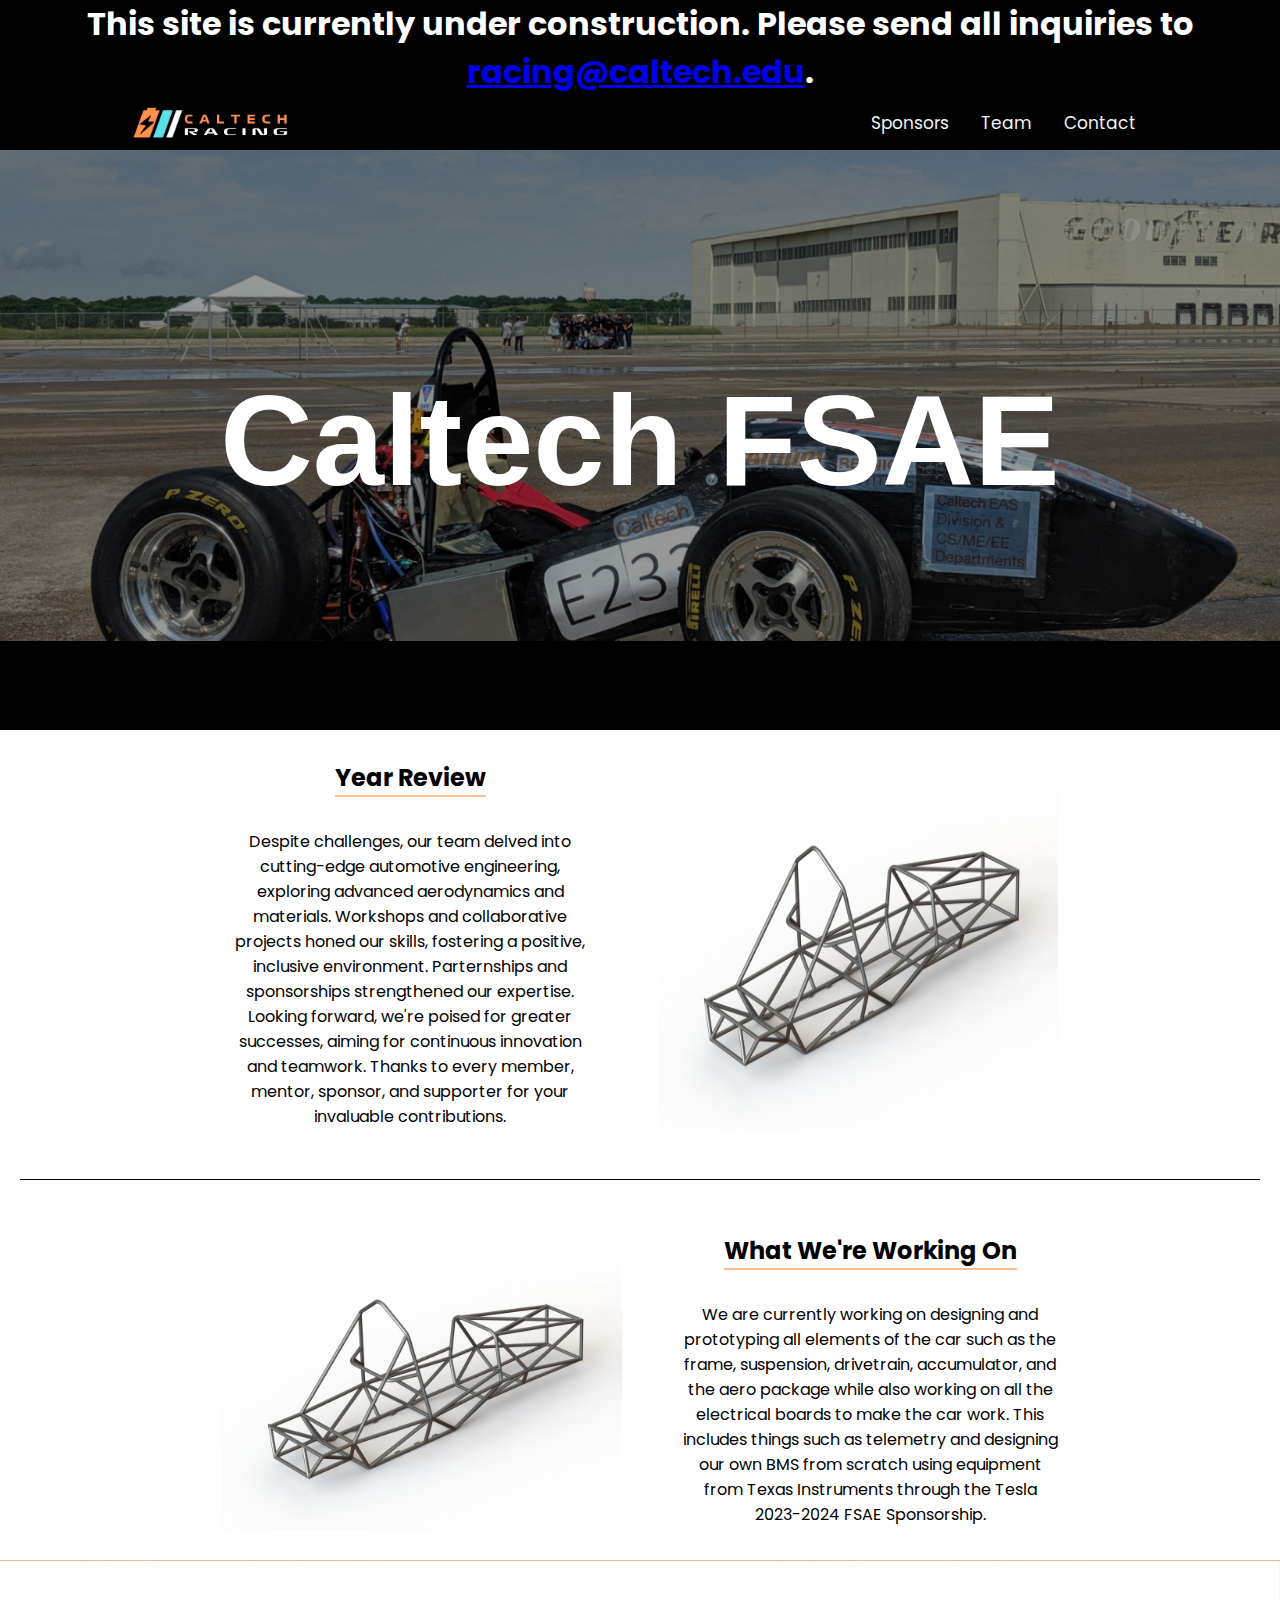
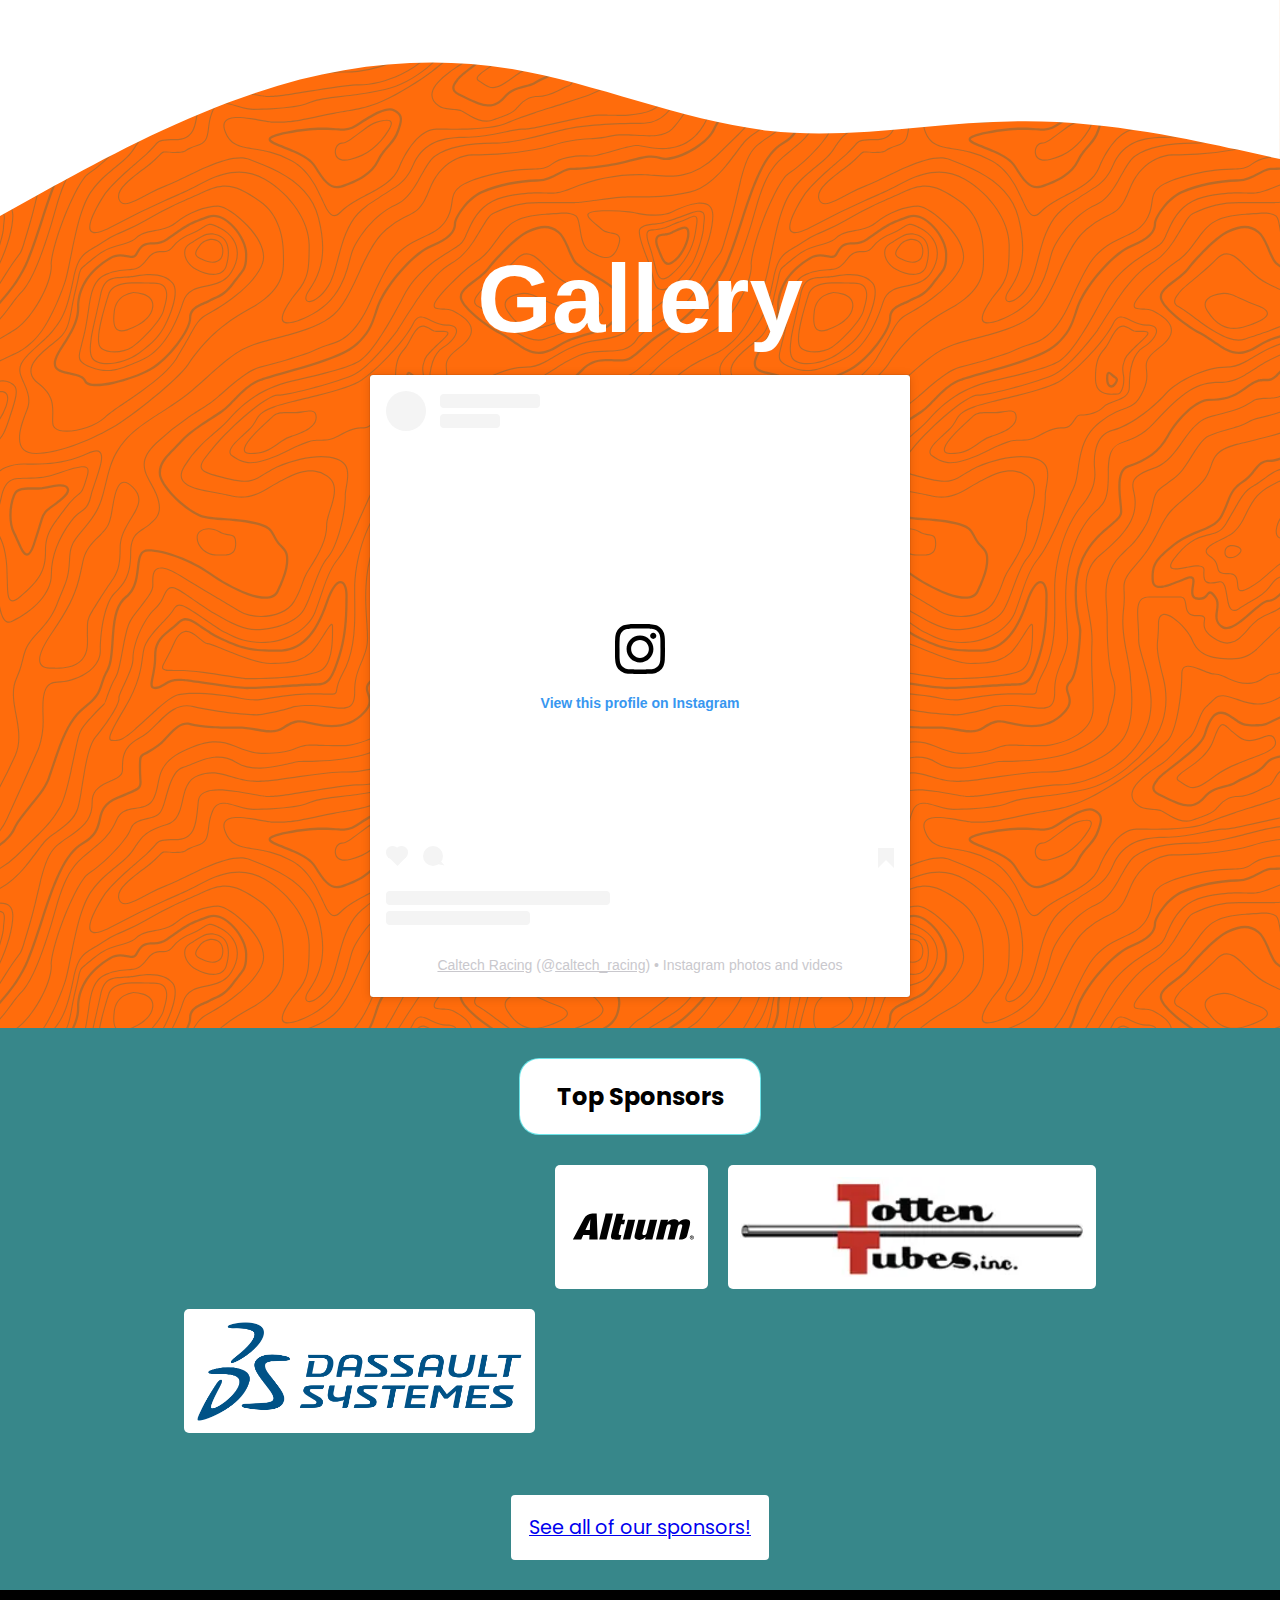
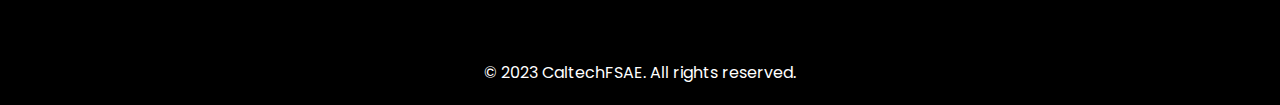
==== commit bdd27e88: "Fixed merge conflicts" ====
--- a/index.html
+++ b/index.html
@@ -55,11 +55,11 @@
 <div class="photoheader"><h2>Gallery</h2></div>
     <blockquote class="instagram-media" data-instgrm-permalink="https://www.instagram.com/caltech_racing/?utm_source=ig_embed&amp;utm_campaign=loading" data-instgrm-version="14" style=" background:#FFF; border:0; border-radius:3px; box-shadow:0 0 1px 0 rgba(0,0,0,0.5),0 1px 10px 0 rgba(0,0,0,0.15); margin: 1px; max-width:540px; min-width:326px; padding:0; width:99.375%; width:-webkit-calc(100% - 2px); width:calc(100% - 2px);"><div style="padding:16px;"> <a href="https://www.instagram.com/caltech_racing/?utm_source=ig_embed&amp;utm_campaign=loading" style=" background:#FFFFFF; line-height:0; padding:0 0; text-align:center; text-decoration:none; width:100%;" target="_blank"> <div style=" display: flex; flex-direction: row; align-items: center;"> <div style="background-color: #F4F4F4; border-radius: 50%; flex-grow: 0; height: 40px; margin-right: 14px; width: 40px;"></div> <div style="display: flex; flex-direction: column; flex-grow: 1; justify-content: center;"> <div style=" background-color: #F4F4F4; border-radius: 4px; flex-grow: 0; height: 14px; margin-bottom: 6px; width: 100px;"></div> <div style=" background-color: #F4F4F4; border-radius: 4px; flex-grow: 0; height: 14px; width: 60px;"></div></div></div><div style="padding: 19% 0;"></div> <div style="display:block; height:50px; margin:0 auto 12px; width:50px;"><svg width="50px" height="50px" viewBox="0 0 60 60" version="1.1" xmlns="https://www.w3.org/2000/svg" xmlns:xlink="https://www.w3.org/1999/xlink"><g stroke="none" stroke-width="1" fill="none" fill-rule="evenodd"><g transform="translate(-511.000000, -20.000000)" fill="#000000"><g><path d="M556.869,30.41 C554.814,30.41 553.148,32.076 553.148,34.131 C553.148,36.186 554.814,37.852 556.869,37.852 C558.924,37.852 560.59,36.186 560.59,34.131 C560.59,32.076 558.924,30.41 556.869,30.41 M541,60.657 C535.114,60.657 530.342,55.887 530.342,50 C530.342,44.114 535.114,39.342 541,39.342 C546.887,39.342 551.658,44.114 551.658,50 C551.658,55.887 546.887,60.657 541,60.657 M541,33.886 C532.1,33.886 524.886,41.1 524.886,50 C524.886,58.899 532.1,66.113 541,66.113 C549.9,66.113 557.115,58.899 557.115,50 C557.115,41.1 549.9,33.886 541,33.886 M565.378,62.101 C565.244,65.022 564.756,66.606 564.346,67.663 C563.803,69.06 563.154,70.057 562.106,71.106 C561.058,72.155 560.06,72.803 558.662,73.347 C557.607,73.757 556.021,74.244 553.102,74.378 C549.944,74.521 548.997,74.552 541,74.552 C533.003,74.552 532.056,74.521 528.898,74.378 C525.979,74.244 524.393,73.757 523.338,73.347 C521.94,72.803 520.942,72.155 519.894,71.106 C518.846,70.057 518.197,69.06 517.654,67.663 C517.244,66.606 516.755,65.022 516.623,62.101 C516.479,58.943 516.448,57.996 516.448,50 C516.448,42.003 516.479,41.056 516.623,37.899 C516.755,34.978 517.244,33.391 517.654,32.338 C518.197,30.938 518.846,29.942 519.894,28.894 C520.942,27.846 521.94,27.196 523.338,26.654 C524.393,26.244 525.979,25.756 528.898,25.623 C532.057,25.479 533.004,25.448 541,25.448 C548.997,25.448 549.943,25.479 553.102,25.623 C556.021,25.756 557.607,26.244 558.662,26.654 C560.06,27.196 561.058,27.846 562.106,28.894 C563.154,29.942 563.803,30.938 564.346,32.338 C564.756,33.391 565.244,34.978 565.378,37.899 C565.522,41.056 565.552,42.003 565.552,50 C565.552,57.996 565.522,58.943 565.378,62.101 M570.82,37.631 C570.674,34.438 570.167,32.258 569.425,30.349 C568.659,28.377 567.633,26.702 565.965,25.035 C564.297,23.368 562.623,22.342 560.652,21.575 C558.743,20.834 556.562,20.326 553.369,20.18 C550.169,20.033 549.148,20 541,20 C532.853,20 531.831,20.033 528.631,20.18 C525.438,20.326 523.257,20.834 521.349,21.575 C519.376,22.342 517.703,23.368 516.035,25.035 C514.368,26.702 513.342,28.377 512.574,30.349 C511.834,32.258 511.326,34.438 511.181,37.631 C511.035,40.831 511,41.851 511,50 C511,58.147 511.035,59.17 511.181,62.369 C511.326,65.562 511.834,67.743 512.574,69.651 C513.342,71.625 514.368,73.296 516.035,74.965 C517.703,76.634 519.376,77.658 521.349,78.425 C523.257,79.167 525.438,79.673 528.631,79.82 C531.831,79.965 532.853,80.001 541,80.001 C549.148,80.001 550.169,79.965 553.369,79.82 C556.562,79.673 558.743,79.167 560.652,78.425 C562.623,77.658 564.297,76.634 565.965,74.965 C567.633,73.296 568.659,71.625 569.425,69.651 C570.167,67.743 570.674,65.562 570.82,62.369 C570.966,59.17 571,58.147 571,50 C571,41.851 570.966,40.831 570.82,37.631"></path></g></g></g></svg></div><div style="padding-top: 8px;"> <div style=" color:#3897f0; font-family:Arial,sans-serif; font-size:14px; font-style:normal; font-weight:550; line-height:18px;">View this profile on Instagram</div></div><div style="padding: 12.5% 0;"></div> <div style="display: flex; flex-direction: row; margin-bottom: 14px; align-items: center;"><div> <div style="background-color: #F4F4F4; border-radius: 50%; height: 12.5px; width: 12.5px; transform: translateX(0px) translateY(7px);"></div> <div style="background-color: #F4F4F4; height: 12.5px; transform: rotate(-45deg) translateX(3px) translateY(1px); width: 12.5px; flex-grow: 0; margin-right: 14px; margin-left: 2px;"></div> <div style="background-color: #F4F4F4; border-radius: 50%; height: 12.5px; width: 12.5px; transform: translateX(9px) translateY(-18px);"></div></div><div style="margin-left: 8px;"> <div style=" background-color: #F4F4F4; border-radius: 50%; flex-grow: 0; height: 20px; width: 20px;"></div> <div style=" width: 0; height: 0; border-top: 2px solid transparent; border-left: 6px solid #f4f4f4; border-bottom: 2px solid transparent; transform: translateX(16px) translateY(-4px) rotate(30deg)"></div></div><div style="margin-left: auto;"> <div style=" width: 0px; border-top: 8px solid #F4F4F4; border-right: 8px solid transparent; transform: translateY(16px);"></div> <div style=" background-color: #F4F4F4; flex-grow: 0; height: 12px; width: 16px; transform: translateY(-4px);"></div> <div style=" width: 0; height: 0; border-top: 8px solid #F4F4F4; border-left: 8px solid transparent; transform: translateY(-4px) translateX(8px);"></div></div></div> <div style="display: flex; flex-direction: column; flex-grow: 1; justify-content: center; margin-bottom: 24px;"> <div style=" background-color: #F4F4F4; border-radius: 4px; flex-grow: 0; height: 14px; margin-bottom: 6px; width: 224px;"></div> <div style=" background-color: #F4F4F4; border-radius: 4px; flex-grow: 0; height: 14px; width: 144px;"></div></div></a><p style=" color:#c9c8cd; font-family:Arial,sans-serif; font-size:14px; line-height:17px; margin-bottom:0; margin-top:8px; overflow:hidden; padding:8px 0 7px; text-align:center; text-overflow:ellipsis; white-space:nowrap;"><a href="https://www.instagram.com/caltech_racing/?utm_source=ig_embed&amp;utm_campaign=loading" style=" color:#c9c8cd; font-family:Arial,sans-serif; font-size:14px; font-style:normal; font-weight:normal; line-height:17px;" target="_blank">Caltech Racing</a> (@<a href="https://www.instagram.com/caltech_racing/?utm_source=ig_embed&amp;utm_campaign=loading" style=" color:#c9c8cd; font-family:Arial,sans-serif; font-size:14px; font-style:normal; font-weight:normal; line-height:17px;" target="_blank">caltech_racing</a>) • Instagram photos and videos</p></div></blockquote> <script async src="//www.instagram.com/embed.js"></script>
 </div>
-<div class="modelcontainer">
-</div>
 <div class="sponsorcontainer">
     <div class="sponsorheader"><h2>Top Sponsors</h2></div>
     <div class="sponsorcontent">
+<div class="modelcontainer">
+</div>
         <img class="sponsorimage" src="assets/Altium_Logo.svg">
         <img class="sponsorimage" src="assets/Totten_Tubes.webp">
         <img class="sponsorimage" src="assets/Dassault.png">
--- a/style.css
+++ b/style.css
@@ -1,3 +1,4 @@
+
 .landingcontainer {
     position:relative;
     width:100%;
@@ -50,11 +51,20 @@
     margin-bottom: 50px;
 }
 .summaryheader {
-    color:black;
-    padding:20px;
-    background-color:white;
-    font-size: 3em;
-    text-align: left;
+
+    color:white;
+    padding-bottom:20px;
+
+    font-size: 4em;
+    /* background-color:white; */
+    /* border:1px solid rgb(92, 225, 230, .9); */
+    /* width:200px; */
+    text-align: center;
+    margin: auto;
+    margin-top:50px;
+    margin-bottom:50px;
+    font-family: -apple-system,BlinkMacSystemFont,Segoe UI,Roboto,Oxygen,Ubuntu,Cantarell,Fira Sans,Droid Sans,Helvetica Neue,sans-serif;
+
 }
 .summarycontent {
     background-color: rgb(255,255,255, .8);
@@ -167,6 +177,13 @@
 position:absolute;
     bottom:0;
     right:10px;
+}
+.viewallsponsors {
+    color:black;
+    font-size:20px;
+    margin-top:40px;
+    margin-bottom:20px;
+
 }
 .photocontainer {
     display:flex;
@@ -220,6 +237,7 @@
     justify-content: center;
     /* margin-top: 50px; */
     background-color: rgb(var(--blue), .60);
+
 }
 .sponsorcontent {
     display:grid;
@@ -310,3 +328,12 @@
 
         background-image: url("data:image/svg+xml,%3Csvg xmlns='http://www.w3.org/2000/svg' width='700' height='700' viewBox='0 0 600 600'%3E%3Cpath fill='%231b6867' fill-opacity='0.3' d='M600 325.1v-1.17c-6.5 3.83-13.06 7.64-14.68 8.64-10.6 6.56-18.57 12.56-24.68 19.09-5.58 5.95-12.44 10.06-22.42 14.15-1.45.6-2.96 1.2-4.83 1.9l-4.75 1.82c-9.78 3.75-14.8 6.27-18.98 10.1-4.23 3.88-9.65 6.6-16.77 8.84-1.95.6-3.99 1.17-6.47 1.8l-6.14 1.53c-5.29 1.35-8.3 2.37-10.54 3.78-3.08 1.92-6.63 3.26-12.74 5.03a384.1 384.1 0 0 1-4.82 1.36c-2.04.58-3.6 1.04-5.17 1.52a110.03 110.03 0 0 0-11.2 4.05c-2.7 1.15-5.5 3.93-8.78 8.4a157.68 157.68 0 0 0-6.15 9.2c-5.75 9.07-7.58 11.74-10.24 14.51a50.97 50.97 0 0 1-4.6 4.22c-2.33 1.9-10.39 7.54-11.81 8.74a14.68 14.68 0 0 0-3.67 4.15c-1.24 2.3-1.9 4.57-2.78 8.87-2.17 10.61-3.52 14.81-8.2 22.1-4.07 6.33-6.8 9.88-9.83 12.99-.47.48-.95.96-1.5 1.48l-3.75 3.56c-1.67 1.6-3.18 3.12-4.86 4.9a42.44 42.44 0 0 0-9.89 16.94c-2.5 8.13-2.72 15.47-1.76 27.22.47 5.82.51 6.36.51 8.18 0 10.51.12 17.53.63 25.78.24 4.05.56 7.8.97 11.22h.9c-1.13-9.58-1.5-21.83-1.5-37 0-1.86-.04-2.4-.52-8.26-.94-11.63-.72-18.87 1.73-26.85a41.44 41.44 0 0 1 9.65-16.55c1.67-1.76 3.18-3.27 4.83-4.85.63-.6 3.13-2.96 3.75-3.57a71.6 71.6 0 0 0 1.52-1.5c3.09-3.16 5.86-6.76 9.96-13.15 4.77-7.42 6.15-11.71 8.34-22.44.86-4.21 1.5-6.4 2.68-8.6.68-1.25 1.79-2.48 3.43-3.86 1.38-1.15 9.43-6.8 11.8-8.72 1.71-1.4 3.26-2.81 4.7-4.3 2.72-2.85 4.56-5.54 10.36-14.67a156.9 156.9 0 0 1 6.1-9.15c3.2-4.33 5.9-7.01 8.37-8.07 3.5-1.5 7.06-2.77 11.1-4.02a233.84 233.84 0 0 1 7.6-2.2l2.38-.67c6.19-1.79 9.81-3.16 12.98-5.15 2.14-1.33 5.08-2.33 10.27-3.65l6.14-1.53c2.5-.63 4.55-1.2 6.52-1.82 7.24-2.27 12.79-5.06 17.15-9.05 4.05-3.72 9-6.2 18.66-9.9l4.75-1.82c1.87-.72 3.39-1.31 4.85-1.91 10.1-4.15 17.07-8.32 22.76-14.4 6.05-6.45 13.95-12.4 24.49-18.92 1.56-.96 7.82-4.6 14.15-8.33v-64.58c-4 8.15-8.52 14.85-12.7 17.9-2.51 1.82-5.38 4.02-9.04 6.92a1063.87 1063.87 0 0 0-6.23 4.98l-1.27 1.02a2309.25 2309.25 0 0 1-4.87 3.9c-7.55 6-12.9 10.05-17.61 13.19-3.1 2.06-3.86 2.78-8.06 7.13-5.84 6.07-11.72 8.62-29.15 10.95-11.3 1.5-20.04 4.91-30.75 11.07-1.65.94-7.27 4.27-6.97 4.1-2.7 1.58-4.69 2.69-6.64 3.66-5.63 2.8-10.47 4.17-15.71 4.17-17.13 0-41.44 11.51-51.63 22.83-12.05 13.4-31.42 27.7-45.25 31.16-7.4 1.85-11.85 7.05-14.04 14.69-1.26 4.4-1.58 8.28-1.58 13.82 0 .82.01.98.24 3.63.45 5.18.35 8.72-.77 13.26-1.53 6.2-4.89 12.6-10.59 19.43-13.87 16.65-22.88 46.58-22.88 71.68 0 2.39.02 4.26.06 8.75.12 10.8.1 15.8-.22 21.95-.56 11.18-2.09 20.73-5 29.3h-1.05c2.94-8.56 4.49-18.12 5.05-29.35.31-6.13.34-11.1.22-21.9-.04-4.48-.06-6.36-.06-8.75 0-25.32 9.07-55.47 23.12-72.32 5.6-6.72 8.88-12.99 10.38-19.03 1.09-4.4 1.18-7.85.74-12.93-.23-2.7-.24-2.86-.24-3.72 0-5.62.32-9.57 1.62-14.1 2.28-7.95 6.97-13.44 14.76-15.39 13.6-3.4 32.82-17.59 44.75-30.84C409 360.14 433.58 348.5 451 348.5c5.07 0 9.77-1.33 15.26-4.07 1.93-.96 3.9-2.05 6.58-3.62-.3.18 5.33-3.16 6.98-4.11 10.82-6.21 19.66-9.67 31.11-11.2 17.23-2.3 22.9-4.75 28.57-10.64 4.25-4.41 5.04-5.16 8.22-7.28 4.68-3.11 10.01-7.14 17.55-13.14a1113.33 1113.33 0 0 0 4.86-3.89l1.28-1.02a4668.54 4668.54 0 0 1 6.23-4.98c3.67-2.9 6.55-5.12 9.07-6.95 4.37-3.19 9.16-10.56 13.29-19.4v66.9zm0-116.23c-.62.01-1.27.06-1.95.13-6.13.63-13.83 3.45-21.83 7.45-3.64 1.82-8.46 2.67-14.17 2.71-4.7.04-9.72-.47-14.73-1.33-1.7-.3-3.26-.61-4.67-.93a31.55 31.55 0 0 0-3.55-.57 273.4 273.4 0 0 0-16.66-.88c-10.42-.16-17.2.74-17.97 2.73-.38.97.6 2.55 3.03 4.87 1.01.97 2.22 2.03 4.04 3.55a1746.07 1746.07 0 0 0 4.79 4.02c1.39 1.2 3.1 1.92 5.5 2.5.7.16.86.2 2.64.54 3.53.7 5.03 1.25 6.15 2.63 1.41 1.76 1.4 4.54-.15 8.88-2.44 6.83-5.72 10.05-10.19 10.33-3.63.23-7.6-1.29-14.52-5.06-4.53-2.47-6.82-7.3-8.32-15.26-.17-.87-.32-1.78-.5-2.86l-.43-2.76c-1.05-6.58-1.9-9.2-3.73-10.11-.81-.4-1.59-.74-2.36-1-2.27-.77-4.6-1.02-8.1-.92-2.29.07-14.7 1-13.77.93-20.55 1.37-28.8 5.05-37.09 14.99a133.07 133.07 0 0 0-4.25 5.44l-2.3 3.09-2.51 3.32c-4.1 5.36-7.06 8.48-10.39 11.12-.65.52-1.33 1.04-2.13 1.62l-4.11 2.94a106.8 106.8 0 0 0-5.16 3.99c-4.55 3.74-9.74 8.6-16.25 15.38-8.25 8.58-11.78 13.54-11.7 15.95.07 1.65 1.64 2.11 6.79 2.38 1.61.09 2.15.12 2.98.2 2.95.24 5.09.73 6.81 1.68 7.48 4.15 11.63 7.26 13.95 11.58 3.3 6.15.8 12.88-8.89 20.26-8.28 6.3-11.1 10.37-11.31 14.96-.06 1.17 0 1.93.26 4.43.69 6.47.25 10.65-2.8 17.42a44.23 44.23 0 0 1-4.16 7.53c-2.82 3.97-5.47 5.74-10.6 7.69-.43.16-3.34 1.23-4.27 1.59-1.8.68-3.38 1.36-5.01 2.14-4.18 2-8.4 4.6-13.1 8.24-8.44 6.51-13.23 14.56-15.98 25.06-1.1 4.2-1.55 6.81-2.8 15.21-1.26 8.6-2.17 12.64-4.08 16.55-2.1 4.28-11.93 26.59-12.97 28.88a382.7 382.7 0 0 1-6.37 13.41c-4.07 8.11-7.61 14.07-10.73 17.81-5.38 6.46-8.98 14.37-13.77 28.42a810.14 810.14 0 0 0-1.89 5.6c-1.8 5.35-2.96 8.6-4.26 11.85-6.13 15.32-25.43 26.31-46.46 26.31-11.2 0-20.58-2.74-31.02-8.55-5.6-3.13-4.55-2.42-22.26-14.54-14.33-9.8-17.7-10.73-20.47-6.9-.37.5-1.81 2.74-1.83 2.77a52.24 52.24 0 0 1-4.94 5.9c-.73.79-5.52 5.87-6.97 7.45-2.38 2.6-4.3 4.81-5.98 6.93a45.6 45.6 0 0 0-5.08 7.66c-1.29 2.57-1.9 5.25-2.66 10.6a997.6 997.6 0 0 1-.46 3.18h-1l.47-3.32c.77-5.45 1.4-8.2 2.75-10.9a46.54 46.54 0 0 1 5.2-7.84c1.7-2.14 3.63-4.38 6.03-6.98 1.45-1.59 6.24-6.68 6.96-7.46a51.58 51.58 0 0 0 4.84-5.78s1.47-2.26 1.86-2.8c3.25-4.5 7.08-3.44 21.84 6.67 17.67 12.08 16.62 11.38 22.19 14.48 10.3 5.73 19.5 8.43 30.53 8.43 20.65 0 39.57-10.77 45.54-25.69a219.7 219.7 0 0 0 4.24-11.8 6752.32 6752.32 0 0 0 1.88-5.6c4.83-14.16 8.47-22.14 13.96-28.73 3.05-3.66 6.56-9.57 10.6-17.61 1.97-3.93 4.04-8.31 6.35-13.38 1.03-2.28 10.88-24.61 12.98-28.91 1.85-3.79 2.75-7.76 4-16.25 1.24-8.44 1.7-11.07 2.81-15.32 2.8-10.7 7.71-18.94 16.33-25.6a73.18 73.18 0 0 1 13.29-8.35c1.66-.8 3.27-1.48 5.08-2.18.94-.36 3.86-1.43 4.28-1.59 4.95-1.88 7.44-3.55 10.14-7.33 1.35-1.9 2.68-4.3 4.06-7.37 2.97-6.58 3.39-10.59 2.72-16.9a27.13 27.13 0 0 1-.27-4.58c.22-4.94 3.21-9.24 11.7-15.7 9.33-7.11 11.66-13.34 8.62-19-2.2-4.09-6.25-7.12-13.55-11.17-1.57-.88-3.6-1.33-6.42-1.57-.8-.07-1.34-.1-2.95-.19-5.77-.3-7.63-.85-7.72-3.34-.1-2.81 3.5-7.87 11.97-16.69 6.53-6.8 11.75-11.69 16.33-15.45 1.79-1.47 3.42-2.72 5.2-4.03l4.12-2.94c.79-.58 1.46-1.08 2.1-1.59 3.26-2.6 6.16-5.65 10.21-10.94a383.2 383.2 0 0 0 2.5-3.32l2.31-3.09c1.8-2.39 3.04-4 4.29-5.48 8.47-10.17 16.98-13.96 37.27-15.3-.44.02 12-.9 14.32-.98 3.62-.1 6.05.16 8.46.98.8.27 1.62.62 2.47 1.04 2.27 1.14 3.17 3.87 4.27 10.85l.44 2.76c.17 1.07.33 1.97.5 2.83 1.44 7.69 3.62 12.29 7.8 14.57 6.76 3.68 10.6 5.15 13.99 4.94 4-.25 6.99-3.17 9.3-9.67 1.45-4.04 1.46-6.49.32-7.92-.9-1.12-2.28-1.62-5.57-2.27a55.8 55.8 0 0 1-2.67-.55c-2.54-.6-4.39-1.4-5.93-2.71a252.63 252.63 0 0 0-4.78-4.01 84.35 84.35 0 0 1-4.08-3.6c-2.73-2.6-3.86-4.43-3.28-5.95 1.02-2.64 7.82-3.54 18.93-3.37a230.56 230.56 0 0 1 16.73.88c2.76.39 3.2.49 3.68.6 1.4.3 2.95.62 4.62.91a82.9 82.9 0 0 0 14.56 1.32c5.56-.04 10.24-.86 13.73-2.6 8.1-4.05 15.89-6.9 22.17-7.56.7-.07 1.4-.11 2.05-.13v1zm0-100.94v1.5c-8.62 16.05-17.27 29.55-23.65 35.92-3.19 3.2-7.62 4.9-13.54 5.56-4.45.48-8.28.4-19.18-.2-9.91-.55-15.32-.44-20.52.78a84.05 84.05 0 0 1-15 2.11l-2.25.14c-12.49.75-19.37 1.78-32.72 5.74-4.5 1.33-9.27 2.49-14.3 3.48a246.27 246.27 0 0 1-32.6 3.97c-7.56.45-13.21.57-20.24.57-5.4 0-11.9 1.61-18 5.18-8.3 4.87-15.06 12.87-19.53 24.5a68.57 68.57 0 0 1-4.56 9.8c-3.6 6.2-6.92 8.99-13.38 12.18l-4.03 1.96a64.48 64.48 0 0 0-15.16 10.25c-8.2 7.33-13.72 16.63-22.54 35.6l-2.08 4.49c-7.3 15.7-11.5 23.3-17.35 29.87-7.7 8.66-20.25 14.42-40.31 20.08-4.37 1.23-19.04 5.08-19.24 5.13-6.92 1.87-11.68 3.34-15.63 4.92-10.55 4.22-18.71 10.52-36.38 26.52l-1.7 1.54c-8.58 7.76-13.41 11.9-18.81 15.88-3.95 2.9-8 5.67-12.97 8.91-2.06 1.34-10.3 6.6-12.33 7.94-11.52 7.5-18.53 13.04-24.62 20.08a62.01 62.01 0 0 0-6.44 8.85c-4.13 6.91-6.27 13.15-9.2 25.11l-1.54 6.26c-.6 2.45-1.15 4.54-1.72 6.58-2.97 10.7-6.9 17.36-14.78 26.91L69.6 491a148.51 148.51 0 0 0-4.19 5.3 23.9 23.9 0 0 0-3.44 6.28c-1.16 3.23-1.52 5.9-1.87 11.94-.58 10.05-1.42 15.04-4.63 22.67-1.57 3.72-5.66 14.02-6.41 15.8a73.46 73.46 0 0 1-3.57 7.4c-2.88 5.14-6.71 10.12-13.12 16.95-5.96 6.36-8.87 10.9-10.61 16a56.88 56.88 0 0 0-1.38 4.82l-.46 1.84h-1.03l.52-2.08c.52-2.09.92-3.49 1.4-4.9 1.8-5.25 4.78-9.9 10.84-16.36 6.35-6.78 10.13-11.7 12.97-16.77a72.5 72.5 0 0 0 3.52-7.29c.75-1.76 4.84-12.06 6.4-15.8 3.17-7.5 3.99-12.4 4.56-22.33.35-6.14.72-8.88 1.93-12.23a24.9 24.9 0 0 1 3.58-6.54c1.27-1.7 2.6-3.37 4.22-5.34l4.11-4.95c7.8-9.46 11.66-16 14.59-26.54.56-2.04 1.1-4.12 1.71-6.56l1.53-6.26c2.96-12.04 5.13-18.36 9.32-25.39 1.84-3.08 4-6.05 6.54-8.99 6.17-7.12 13.24-12.7 24.83-20.26 2.05-1.33 10.28-6.6 12.33-7.94 4.96-3.22 9-5.98 12.92-8.87 5.37-3.95 10.19-8.08 18.74-15.82l1.7-1.54c17.76-16.09 25.98-22.43 36.67-26.7 4-1.6 8.8-3.09 15.75-4.96.21-.06 14.87-3.9 19.22-5.13 19.9-5.61 32.32-11.31 39.85-19.78 5.76-6.48 9.93-14.02 17.18-29.64l2.09-4.5c8.87-19.07 14.44-28.46 22.77-35.9a65.48 65.48 0 0 1 15.38-10.4l4.04-1.97c6.3-3.1 9.47-5.77 12.96-11.77a67.6 67.6 0 0 0 4.48-9.67c4.56-11.84 11.47-20.02 19.97-25 6.25-3.66 12.93-5.32 18.5-5.32 7.01 0 12.65-.12 20.17-.57a245.3 245.3 0 0 0 32.47-3.96c5-.98 9.75-2.13 14.22-3.45 13.43-3.98 20.38-5.02 32.94-5.78l2.24-.14c5.76-.37 9.8-.9 14.85-2.09 5.31-1.25 10.79-1.35 22.6-.7 9.04.5 12.84.58 17.21.1 5.71-.62 9.94-2.26 12.95-5.26 6.44-6.45 15.3-20.37 24.35-36.72zm0 450.21c-1.28-4.6-2.2-10.55-3.33-20.25l-.24-2.04-.23-2.03c-1.82-15.7-3.07-21.98-5.55-24.47-2.46-2.46-3.04-5.03-2.52-8.64.1-.6.18-1.1.39-2.15.69-3.54.77-5.04.08-6.84-.91-2.38-3.31-4.41-7.79-6.26-5.08-2.09-6.52-4.84-4.89-8.44.66-1.45 1.79-3.02 3.52-5.01 1.04-1.2 5.48-5.96 5.08-5.53 6.15-6.7 8.98-11.34 8.98-16.48a15.2 15.2 0 0 1 6.5-12.89v1.26a14.17 14.17 0 0 0-5.5 11.63c0 5.47-2.93 10.29-9.24 17.16.38-.42-4.04 4.33-5.07 5.5-1.67 1.93-2.75 3.43-3.36 4.77-1.37 3.04-.23 5.22 4.36 7.1 4.71 1.95 7.32 4.16 8.34 6.83.78 2.04.7 3.67-.03 7.4-.2 1.03-.3 1.51-.38 2.09-.48 3.33.03 5.59 2.23 7.8 2.74 2.74 3.98 8.96 5.84 25.06l.24 2.03.23 2.04c.82 7.01 1.53 12.06 2.34 16.03v4.33zm0-62.16c-1.4-3.13-4.43-9.9-4.95-11.17-1.02-2.53-1.25-3.8-.91-5.18.2-.84 2.05-4.68 2.32-5.33a70.79 70.79 0 0 0 3.54-11.2v3.99a62.82 62.82 0 0 1-2.62 7.6c-.31.75-2.09 4.46-2.27 5.18-.28 1.12-.08 2.22.87 4.57.41 1.02 2.5 5.7 4.02 9.09v2.45zm0-85.09c-1.65 1.66-3.66 2.9-6.4 4.13-.25.1-13.97 5.47-20.4 8.43-9.35 4.32-16.7 5.9-23.03 5.25-5.08-.53-9.02-2.25-14.77-5.92l-3.2-2.07a77.4 77.4 0 0 0-5.44-3.27c-4.05-2.18-3.25-5.8 1.47-10.47 3.71-3.68 9.6-7.93 18.73-13.8l4.46-2.82c17.95-11.33 18.22-11.5 22.27-14.74 11.25-9 19.69-14.02 26.31-15.1v1.02c-6.37 1.1-14.62 6-25.69 14.86-4.1 3.28-4.34 3.44-22.36 14.8a652.4 652.4 0 0 0-4.45 2.83c-9.07 5.83-14.92 10.05-18.57 13.66-4.31 4.28-4.95 7.13-1.7 8.88 1.7.91 3.29 1.88 5.5 3.3l3.2 2.08c5.64 3.59 9.45 5.25 14.34 5.76 6.13.64 13.32-.9 22.52-5.15 6.46-2.98 20.18-8.35 20.4-8.44 3.04-1.37 5.1-2.71 6.81-4.69v1.47zm0-41.37v1c-6.56.26-12.11 3.13-19.71 9.08l-4.63 3.68a51.87 51.87 0 0 1-4.4 3.14c-.82.52-5.51 3.33-6.22 3.76-3.31 2-6.15 3.8-8.87 5.6a112.61 112.61 0 0 0-8.16 5.92c-4.61 3.72-7.4 6.9-7.97 9.35-.63 2.67 1.48 4.53 7.05 5.46 10.7 1.78 20.92-.05 30.45-4.65a61.96 61.96 0 0 0 17.1-12.2 41.8 41.8 0 0 0 5.36-7.42v1.92a38.94 38.94 0 0 1-4.64 6.19 62.95 62.95 0 0 1-17.39 12.41c-9.7 4.68-20.13 6.55-31.05 4.73-6.06-1-8.65-3.29-7.85-6.67.64-2.74 3.53-6.05 8.31-9.9 2.35-1.9 5.1-3.88 8.24-5.97 2.73-1.82 5.58-3.61 8.9-5.62.72-.44 5.4-3.24 6.22-3.75 1.26-.8 2.6-1.76 4.3-3.09.8-.62 3.9-3.1 4.63-3.67 7.77-6.1 13.49-9.04 20.33-9.3zm0-154.6v1c-1.75-.24-4.3.23-7.82 1.55-10.01 3.75-13.8 5.07-19.15 6.76-1.78.56-2.63.83-3.87 1.24-1.48.5-3.16.76-6.74 1.16a1550.34 1550.34 0 0 0-2.64.3c-7.8.94-11.28 2.47-11.28 6.07 0 4.45 2.89 13.18 7.96 25.81a57.34 57.34 0 0 1 2.33 7.6 258.32 258.32 0 0 1 .84 3.46c1.86 7.62 3.17 10.71 5.56 11.67 2.21.88 4.7.6 7.47-.72 3.48-1.69 7.22-4.94 11.2-9.47 1.52-1.7 2.97-3.49 4.59-5.57l3.16-4.1c2.59-3.23 6.07-12.21 8.39-20.23v3.45c-2.29 7.2-5.27 14.5-7.61 17.41-.44.55-2.67 3.46-3.15 4.09-1.63 2.1-3.1 3.9-4.62 5.62-4.08 4.61-7.9 7.94-11.53 9.7-2.99 1.44-5.77 1.75-8.28.74-2.84-1.13-4.2-4.34-6.15-12.35a2097.48 2097.48 0 0 1-.84-3.46c-.8-3.2-1.47-5.45-2.28-7.46-5.14-12.8-8.04-21.55-8.04-26.19 0-4.37 3.84-6.06 12.16-7.07a160.9 160.9 0 0 1 2.65-.3c3.5-.39 5.15-.64 6.53-1.1 1.26-.42 2.1-.7 3.88-1.26 5.34-1.68 9.11-3 19.1-6.74 3.53-1.32 6.22-1.84 8.18-1.61zM0 292c10.13-11.31 18.13-23.2 23.07-35.39 3.3-8.14 6.09-16.12 10.81-30.55l1.59-4.84c6.53-19.94 10.11-29.82 14.77-39.56 6.07-12.72 12.55-21.18 20.27-25.54 6.66-3.76 10.2-7.86 12.22-13.15a46.6 46.6 0 0 0 1.86-6.58c1.23-5.2 2.05-7.59 3.93-10.36 2.45-3.62 6.27-6.53 12.1-8.96 15.78-6.58 16.73-7.04 18.05-9.01.65-.98.83-2.15.74-4.51-.03-.73-.23-3.82-.24-4A93.8 93.8 0 0 1 119 94c0-10.04.18-11.37 2.37-13.15.52-.42 1.13-.8 2.07-1.3.27-.14 2.18-1.12 2.84-1.48a68.4 68.4 0 0 0 9.12-5.87c2.06-1.54 2.64-2.14 8.01-7.93 3.78-4.09 6.21-6.36 8.96-8.12 3.64-2.33 7.2-3.12 10.9-2.11 4.4 1.2 10.81 2 18.78 2.46 6.9.4 12.9.5 21.95.5 4.87 0 8.97.47 15.4 1.57 7.77 1.33 9.3 1.54 12.38 1.54 4.05 0 7.43-.88 10.68-2.95 5.06-3.22 8.11-4.67 11.2-5.2 3.62-.64 4.77-.46 16.55 2.06 17.26 3.7 30.85 1.36 41.06-9.7 5.1-5.53 5.48-8.9 3.48-14.8-.83-2.42-1.03-3.1-1.17-4.3-.29-2.52.5-4.71 2.71-6.93 2.65-2.65 4.72-9.17 6.22-18.29h2.03c-1.56 9.71-3.77 16.65-6.83 19.7-1.79 1.8-2.36 3.39-2.14 5.28.11 1 .3 1.63 1.07 3.9 2.22 6.53 1.76 10.66-3.9 16.8-10.77 11.66-25.07 14.13-42.95 10.3-11.42-2.45-12.55-2.62-15.78-2.06-2.77.48-5.62 1.84-10.47 4.92a20.93 20.93 0 0 1-11.76 3.27c-3.25 0-4.81-.22-12.73-1.57C212.74 59.46 208.73 59 204 59c-9.1 0-15.11-.1-22.07-.5-8.09-.47-14.62-1.29-19.2-2.54-5.62-1.53-10.17 1.38-17.85 9.66-5.5 5.94-6.08 6.53-8.28 8.18a70.38 70.38 0 0 1-9.38 6.03c-.68.37-2.58 1.35-2.84 1.49-.84.44-1.35.76-1.75 1.08C121.16 83.6 121 84.8 121 94c0 1.85.06 3.54.17 5.44 0 .17.2 3.28.24 4.03.1 2.75-.13 4.29-1.08 5.71-1.67 2.5-2.27 2.8-18.95 9.74-5.48 2.29-8.99 4.96-11.2 8.24-1.71 2.51-2.47 4.73-3.64 9.7-.83 3.5-1.21 4.92-1.94 6.83-2.18 5.73-6.05 10.19-13.1 14.18-7.3 4.12-13.55 12.28-19.46 24.66-4.6 9.64-8.17 19.46-14.67 39.32l-1.58 4.84c-4.75 14.47-7.54 22.48-10.86 30.69-5.28 13.01-13.95 25.65-24.93 37.6v-2.97zm0 78v-.5l1-.01c6.32 0 7.47 5.2 4.6 13.36a60.36 60.36 0 0 1-5.6 11.3v-1.92a57.76 57.76 0 0 0 4.65-9.72c2.69-7.6 1.71-12.02-3.65-12.02-.34 0-.67 0-1 .02v-46.59a340.96 340.96 0 0 0 13.71-8.34c13.66-9.46 29.79-37.6 29.79-53.59 0-18.1 21.57-72.64 32.23-79.42 12.71-8.09 32.24-27.96 35.8-37.75 1.93-5.3 5.5-7.27 14.42-9.37 6.15-1.44 8.64-2.42 10.67-4.79 1.5-1.74 2.72-4.79 4.33-10.3.23-.78 1.9-6.68 2.43-8.46 3.62-12.08 7.3-18.49 13.47-20.39 2.5-.76 3.03-.98 9.74-3.7 7.49-3.03 11.97-4.43 17.12-4.92 6.75-.65 13.13.75 19.55 4.67 5.43 3.32 12.19 4.72 20.17 4.56 6.03-.12 12.2-1.07 19.83-2.8 1.82-.4 7.38-1.74 8.26-1.94 2.69-.6 4.34-.89 5.48-.89 4.97 0 8.93-.05 14.2-.27 7.9-.32 15.56-.92 22.75-1.88 8.5-1.14 15.9-2.73 21.88-4.82 18.9-6.62 32.64-18.3 33.67-27.59.29-2.56.4-2.96 2.79-11.11 2.33-7.95 3.21-12.93 2.72-18.23-.2-2.24-.69-4.38-1.48-6.42-1.5-3.92-2.63-9.4-3.43-16.18h.9c.77 6.47 1.89 11.72 3.47 15.82a24.93 24.93 0 0 1 1.54 6.69c.5 5.46-.4 10.54-2.77 18.6-2.36 8.06-2.47 8.47-2.74 10.95-1.09 9.75-15.1 21.68-34.33 28.41-6.06 2.12-13.52 3.72-22.09 4.87-7.22.96-14.92 1.57-22.83 1.89-5.3.21-9.27.27-14.25.27-1.04 0-2.64.27-5.26.87-.87.2-6.43 1.53-8.26 1.94-7.68 1.73-13.92 2.7-20.03 2.82-8.15.17-15.1-1.27-20.71-4.7-6.23-3.81-12.4-5.16-18.93-4.54-5.04.48-9.44 1.86-16.84 4.86-6.75 2.74-7.29 2.95-9.82 3.73-5.73 1.76-9.28 7.96-12.81 19.72-.53 1.77-2.2 7.66-2.43 8.46-1.66 5.65-2.91 8.78-4.53 10.67-2.22 2.58-4.84 3.62-12.01 5.3-7.8 1.83-11.13 3.66-12.9 8.54-3.65 10.04-23.32 30.06-36.2 38.25C65.94 190 44.5 244.2 44.5 262c0 16.34-16.3 44.78-30.22 54.41-2.14 1.48-8.24 5.12-14.28 8.68v-1.16 46.09zm0-173.7v-1.11c7.42-3.82 14.55-10.23 21.84-18.98 3.8-4.56 14.21-18.78 15.79-20.55 1.8-2.04 4.06-3.96 7.42-6.45 1.08-.8 4.92-3.57 5.49-3.99 9.36-6.85 14-11.96 15.98-19.36.8-2.98 1.54-6.78 2.46-12.3.23-1.44 2-12.46 2.56-15.79 2.87-16.77 5.73-26.79 10.07-32.1C92.46 52.43 101.5 38.13 101.5 33c0-2.54.34-3.35 6.05-15.71.68-1.49 1.25-2.74 1.77-3.93 2.5-5.75 3.9-10.04 4.14-13.36h1c-.23 3.48-1.66 7.87-4.23 13.76-.52 1.2-1.09 2.45-1.78 3.95-5.54 12.01-5.95 12.99-5.95 15.29 0 5.47-9.09 19.84-20.11 33.31-4.2 5.12-7.03 15.06-9.86 31.64-.57 3.33-2.33 14.33-2.57 15.78-.92 5.56-1.67 9.38-2.48 12.4-2.05 7.68-6.82 12.93-16.35 19.91l-5.49 3.98c-3.3 2.45-5.51 4.34-7.27 6.31-1.53 1.73-11.94 15.93-15.76 20.53-7.52 9.02-14.88 15.6-22.61 19.46zm0 361.83v-4.33c.48 2.36 1 4.35 1.6 6.15 2 6.03 4.6 8.26 8.19 6.59C28.76 557.69 43.5 542.4 43.5 527c0-16.2 6.37-31.99 17.1-46.3 1.88-2.5 3.66-4.4 5.53-6 .73-.62 1.45-1.18 2.3-1.8l2-1.43c3.68-2.68 5.32-5.28 7.08-12.59.75-3.07 1.38-5.02 4.2-13.26l.63-1.88c3.24-9.58 4.56-14.97 4.17-18.65-.48-4.43-3.8-5.23-11.3-1.64a81.12 81.12 0 0 1-9.15 3.7c-13.89 4.67-26.96 5.8-42.66 5.42l-1.95-.05-1.45-.02a39.8 39.8 0 0 0-15.05 2.96A21.81 21.81 0 0 0 0 438.37v-1.26a23.55 23.55 0 0 1 4.55-2.57 40.77 40.77 0 0 1 16.92-3.02l1.95.05c15.6.38 28.57-.75 42.32-5.37a80.12 80.12 0 0 0 9.04-3.65c8.04-3.84 12.16-2.85 12.72 2.43.42 3.89-.92 9.34-4.21 19.08l-.64 1.88c-2.8 8.2-3.43 10.15-4.16 13.18-1.82 7.52-3.59 10.34-7.47 13.16l-2 1.43c-.84.6-1.54 1.15-2.25 1.75a35.45 35.45 0 0 0-5.37 5.84c-10.61 14.15-16.9 29.74-16.9 45.7 0 15.88-15 31.45-34.29 40.45-4.3 2.01-7.39-.66-9.56-7.18-.23-.68-.44-1.39-.65-2.13zm0-62.16v-2.45l1.46 3.27c2.1 4.8 3.46 10.33 4.26 16.77.66 5.3.84 9.3 1.04 18.5.2 9.32.5 12.75 1.63 15.05 1.28 2.6 3.67 2.35 8.29-1.5 17.14-14.3 21.82-22.9 21.82-38.62 0-7.17 1.1-12.39 3.7-17.68 2.27-4.67 3.65-6.62 13.4-19.62a69.8 69.8 0 0 1 7.6-8.79 44.76 44.76 0 0 1 3.54-3.06c.38-.3.64-.52.89-.74a10.47 10.47 0 0 0 2.63-3.32 35.78 35.78 0 0 0 2.26-5.94l.37-1.2.36-1.15c.29-.91.48-1.55.66-2.16.45-1.53.74-2.68.91-3.66.38-2.2.12-3.49-.85-4.15-2.35-1.61-9.28-.24-23.8 4.94-9.54 3.4-16.12 4.17-27.85 4.26-7.71.06-10.43.4-13.25 2.12-3.48 2.12-5.84 6.4-7.58 14.26-.5 2.2-.99 4.19-1.49 5.98v-3.98l.51-2.22c1.8-8.1 4.28-12.6 8.04-14.9 3.04-1.85 5.86-2.2 13.77-2.26 11.61-.09 18.1-.84 27.51-4.2 14.93-5.32 21.95-6.71 24.7-4.83 1.38.94 1.71 2.6 1.28 5.15a33.69 33.69 0 0 1-.94 3.78l-.66 2.17-.36 1.15-.37 1.2a36.64 36.64 0 0 1-2.33 6.1c-.8 1.53-1.61 2.52-2.86 3.61l-.92.77-1.02.83c-.9.74-1.65 1.4-2.47 2.18a68.84 68.84 0 0 0-7.48 8.66c-9.7 12.93-11.07 14.87-13.31 19.46-2.52 5.15-3.59 10.22-3.59 17.24 0 16.04-4.82 24.91-22.18 39.38-5.04 4.2-8.18 4.55-9.83 1.18-1.22-2.5-1.52-5.94-1.73-15.47-.2-9.16-.38-13.15-1.03-18.4-.79-6.34-2.12-11.8-4.19-16.49L0 495.98zM379.27 0h1.04l1.5 5.26c3.28 11.56 4.89 19.33 5.26 27.8.49 11.01-1.52 21.26-6.63 31.17-7.8 15.13-20.47 26.5-36.22 34.1-12.38 5.96-26.12 9.17-36.22 9.17-6.84 0-17.24 1.38-37.27 4.62l-2.27.37c-24.5 3.99-31.65 5-37.46 5-3.49 0-4.08-.08-19.54-2.8-3.56-.64-6.32-1.1-9-1.5-20.23-2.96-31-1.2-31.96 7.86-.1.85-.18 1.72-.29 2.81l-.27 2.73c-1.1 10.9-2.02 15.73-4.31 19.96-2.9 5.34-7.77 7.95-15.63 7.95-10.2 0-12.92.6-15.5 3.17.52-.51-5.03 5.85-8.16 8.7-2.75 2.5-14.32 12.55-15.77 13.83a341.27 341.27 0 0 0-6.54 5.92c-6.97 6.49-11.81 11.76-14.6 16.15-5.92 9.3-10.48 18.04-11.69 24.08-1.66 8.3 3.67 9.54 19.02 1.21a626.23 626.23 0 0 1 44.54-21.9c3.5-1.56 14.04-6.2 15.68-6.95 5.05-2.25 8.3-3.8 10.78-5.15l1.95-1.07 2.18-1.18c1.76-.94 3.38-1.76 5-2.55 18.1-8.72 34.48-10.46 50.33-1.2 22.89 13.34 38.28 37.02 38.28 56.44 0 19.12-.73 25.13-5.18 33.2a45.32 45.32 0 0 1-4.94 7.12c-6.47 7.77-11.81 16.2-12.76 21.27-1.2 6.34 4.69 7.03 20.17-.05 13.31-6.08 22.4-14.95 28.5-26.32a80.51 80.51 0 0 0 6.1-15.13c.9-2.98 3.17-11.65 3.41-12.48a29.02 29.02 0 0 1 1.75-4.83c7.47-14.93 21.09-30.5 36.25-37.24 7.61-3.38 13-9.65 19.4-20.79.84-1.48 4.26-7.64 5.14-9.17 3.52-6.1 6.22-9.7 9.37-11.98 10.15-7.4 28.7-11.1 50.29-11.1 7.52 0 16.54-1.24 27.51-3.58a420.1 420.1 0 0 0 14.96-3.52c-1.3.33 15.54-3.98 19.42-4.89 14.15-3.33 41.07-5.01 64.11-5.01 17.36 0 27.82-9.23 38.53-38.67 6.62-18.21 6.62-26.37 2.69-34.35l-1.18-2.37A13.36 13.36 0 0 1 587.5 58c0-4.03 0-4.01 2.5-24.56.46-3.73.8-6.74 1.12-9.64.9-8.45 1.38-15.2 1.38-20.8 0-.94-.02-1.94-.04-3h1c.03 1.06.04 2.06.04 3 0 5.65-.48 12.43-1.39 20.9-.3 2.91-.66 5.93-1.11 9.66-2.5 20.45-2.5 20.47-2.5 24.44 0 1.97.45 3.57 1.45 5.68.24.51 1.16 2.35 1.17 2.36 4.06 8.24 4.06 16.68-2.65 35.13-10.84 29.8-21.63 39.33-39.47 39.33-22.96 0-49.83 1.68-63.89 4.99-3.86.9-20.69 5.2-19.4 4.88a421.05 421.05 0 0 1-14.99 3.53c-11.04 2.35-20.11 3.6-27.72 3.6-21.4 0-39.76 3.67-49.7 10.9-3 2.19-5.64 5.7-9.1 11.68-.87 1.52-4.29 7.68-5.14 9.17-6.49 11.3-12 17.71-19.86 21.2-14.9 6.63-28.38 22.03-35.75 36.77a28.17 28.17 0 0 0-1.69 4.67c-.23.8-2.5 9.49-3.4 12.5a81.48 81.48 0 0 1-6.19 15.3c-6.2 11.56-15.44 20.58-28.96 26.76-16.1 7.36-23 6.55-21.58-1.04 1-5.29 6.4-13.83 12.99-21.73a44.33 44.33 0 0 0 4.82-6.96c4.35-7.88 5.06-13.77 5.06-32.72 0-19.04-15.19-42.4-37.72-55.55-15.57-9.08-31.62-7.38-49.45 1.21a132.9 132.9 0 0 0-7.14 3.71l-1.95 1.07a158.83 158.83 0 0 1-10.85 5.19c-1.65.74-12.18 5.38-15.69 6.95a625.25 625.25 0 0 0-44.46 21.86c-15.95 8.66-22.37 7.16-20.48-2.29 1.24-6.2 5.83-15.02 11.82-24.42 2.85-4.48 7.74-9.8 14.77-16.34 1.98-1.85 4.12-3.79 6.56-5.94 1.46-1.29 13.02-11.33 15.75-13.82 3.09-2.8 8.6-9.14 8.14-8.67 2.82-2.82 5.75-3.46 16.2-3.46 7.5 0 12.04-2.43 14.75-7.42 2.2-4.07 3.11-8.84 4.2-19.59l.26-2.73.3-2.81c.56-5.42 4.47-8.5 11.23-9.6 5.44-.88 12.51-.51 21.86.86 2.7.4 5.47.86 9.04 1.49 15.33 2.7 15.96 2.8 19.36 2.8 5.73 0 12.9-1.03 37.3-5l2.27-.36c20.1-3.26 30.52-4.64 37.43-4.64 9.95 0 23.54-3.18 35.78-9.08 15.57-7.5 28.09-18.73 35.78-33.65 5.02-9.75 7-19.82 6.51-30.67-.37-8.37-1.96-16.08-5.23-27.57L379.27 0zm13.68 0h1.02c.78 3.9 1.92 8.7 3.51 14.88 3.63 14.05 3.06 27.03-.75 38.77a61 61 0 0 1-11.35 20.68 138.36 138.36 0 0 1-19.32 18.77c-11.32 9.02-23.36 15.49-35.95 18.39a258.63 258.63 0 0 1-22.57 4.07c-3.17.44-6.36.85-10.3 1.32l-9.39 1.12c-11.53 1.41-17.45 2.55-21.64 4.46-9.28 4.21-28.35 6.04-49.21 6.04-1.37 0-2.8-.12-4.3-.35-2.62-.41-5-1.03-9.14-2.29-7.34-2.21-9.63-2.75-12.63-2.56-3.9.23-6.63 2.29-8.47 6.89-1.86 4.66-2.42 7.53-3.34 14.98-1.1 8.98-2.87 12.12-9.97 14.3a40.12 40.12 0 0 0-6.8 2.66c-.63.33-1.16.64-1.76 1.02l-1.34.86c-1.9 1.14-3.86 1.49-9.25 1.49-3.2 0-8.83-.55-9.51-.39-1.22.28-.75-.14-7.14 6.24-1.5 1.5-3.49 3.18-6.32 5.37-1.52 1.18-7.16 5.43-7.94 6.03-4.96 3.78-8.33 6.6-11.06 9.38-4.88 4.98-6.85 9.15-5.56 12.7 1.34 3.67 4.07 4.42 8.9 2.82a55.72 55.72 0 0 0 7.77-3.48c1.5-.77 7.78-4.13 9.37-4.96a116.8 116.8 0 0 1 12.31-5.68 162.2 162.2 0 0 0 11.04-4.84c2.04-.97 10.74-5.16 13-6.22 4.41-2.1 8.1-3.78 11.65-5.29 17.14-7.3 29.32-9.9 37.67-6.65l5.43 2.1c2.3.88 4.17 1.62 6.02 2.38a150.9 150.9 0 0 1 13.07 6c18.34 9.63 30.35 22.13 34.79 39.87 6.96 27.85 3.6 45.53-8.08 62.4-3.97 5.75-3.52 9.2.06 8.97 4.14-.28 10.21-4.95 15.11-12.52 3.1-4.8 5.1-10.45 8.05-21.53l1.69-6.35c.66-2.47 1.24-4.52 1.83-6.5 4.93-16.56 11-27.28 21.56-34.76 7.15-5.06 23.73-15.5 25.48-16.75 6.74-4.81 10.53-9.44 14.34-18 7.74-17.44 21.09-24.34 44.47-24.34 9.36 0 17.91-1.13 29.53-3.49a624.86 624.86 0 0 0 6.2-1.28c2.4-.5 4.07-.84 5.66-1.13 4.03-.74 7.04-1.1 9.61-1.1 4.44 0 9.39-1 31.39-5.99l2.95-.66c16.34-3.67 25.64-5.35 31.66-5.35 1.54 0 2.4.01 6.4.1 7.8.15 12.27.13 17.33-.2 16.41-1.06 26.73-5.36 29.8-14.56a87.1 87.1 0 0 1 3.55-8.83c-.15.31 2.29-4.96 2.9-6.38 5.38-12.3 5.57-21.92-1.44-39.44a86.4 86.4 0 0 1-5.26-20.72c-1.61-11.98-1.38-23.14.1-40.35l.2-2.12h1l-.2 2.2c-1.48 17.15-1.7 28.24-.11 40.14a85.4 85.4 0 0 0 5.2 20.47c7.1 17.78 6.91 27.67 1.43 40.22-.62 1.43-3.06 6.72-2.91 6.4a86.17 86.17 0 0 0-3.52 8.73c-3.23 9.72-13.9 14.15-30.68 15.24-5.1.33-9.58.35-17.42.2-3.98-.09-4.84-.1-6.37-.1-5.91 0-15.18 1.67-31.44 5.32l-2.95.67c-22.16 5.02-27.05 6.01-31.61 6.01-2.5 0-5.45.36-9.43 1.09-1.58.29-3.25.62-5.64 1.11a4894.21 4894.21 0 0 0-6.2 1.29c-11.68 2.37-20.3 3.51-29.73 3.51-23.02 0-36 6.71-43.53 23.66-3.9 8.8-7.82 13.58-14.7 18.5-1.78 1.27-18.36 11.7-25.48 16.75-10.34 7.32-16.3 17.87-21.19 34.23-.58 1.96-1.15 4-1.82 6.47l-1.69 6.35c-2.98 11.18-5 16.9-8.17 21.81-5.05 7.81-11.37 12.68-15.89 12.98-4.7.31-5.3-4.23-.94-10.53 11.52-16.64 14.82-34.03 7.92-61.6-4.35-17.42-16.16-29.72-34.27-39.22-4-2.1-8.2-4-12.99-5.97-1.84-.75-3.7-1.49-6-2.38l-5.43-2.08c-8.03-3.12-20.02-.58-36.92 6.63-3.52 1.5-7.21 3.19-11.61 5.27l-13 6.22c-4.71 2.22-8.16 3.75-11.11 4.88a115.87 115.87 0 0 0-12.21 5.63c-1.58.83-7.86 4.18-9.37 4.96a56.55 56.55 0 0 1-7.9 3.54c-5.3 1.75-8.62.85-10.17-3.43-1.46-4.02.66-8.5 5.8-13.74 2.75-2.82 6.16-5.66 11.15-9.48.79-.6 6.43-4.85 7.94-6.02a66.96 66.96 0 0 0 6.23-5.28c6.74-6.74 6.1-6.16 7.61-6.51.87-.2 6.69.36 9.74.36 5.22 0 7.03-.32 8.74-1.35l1.31-.84c.62-.4 1.18-.72 1.84-1.07a41.07 41.07 0 0 1 6.96-2.72c6.64-2.04 8.22-4.84 9.28-13.47.93-7.53 1.5-10.47 3.4-15.24 1.99-4.95 5.04-7.26 9.34-7.51 3.17-.2 5.5.35 12.97 2.6a63.54 63.54 0 0 0 9.02 2.26c1.45.22 2.83.34 4.14.34 20.71 0 39.7-1.82 48.8-5.96 4.32-1.96 10.29-3.1 21.93-4.53l9.4-1.12c3.92-.48 7.11-.88 10.27-1.32 8.16-1.14 15.4-2.43 22.49-4.06 12.42-2.86 24.33-9.26 35.55-18.2a137.4 137.4 0 0 0 19.18-18.64 60.02 60.02 0 0 0 11.15-20.32c3.76-11.57 4.32-24.36.75-38.23A284.86 284.86 0 0 1 392.95 0zM506.7 0h1.26c-.5.66-.9 1.18-1.17 1.51-3.95 4.96-6.9 7.92-9.82 9.57A10.02 10.02 0 0 1 492 12.5c-2.38 0-4.24.67-6.71 2.21l-2.65 1.71c-4.38 2.8-8.01 4.08-13.64 4.08-5.6 0-9.99-1.26-16.08-4.05a202.63 202.63 0 0 1-2.3-1.06l-2.18-.98c-1.6-.7-2.92-1.17-4.17-1.48a13.42 13.42 0 0 0-3.27-.43c-2.3 0-4.3-.68-11-3.37l-1.56-.62c-5-1.97-8.1-2.82-10.52-2.66-2.93.2-4.42 2.03-4.42 6.15 0 20.76-5.21 50.42-12.15 57.35-7.58 7.59-26.55 23.7-34.06 29.06-13.16 9.4-31.17 20.2-44.11 25.06a106.87 106.87 0 0 1-13.32 4.03c-3.28.78-6.6 1.43-11.25 2.24-.53.1-8.8 1.5-11.5 1.99-4.86.87-9.3 1.74-14 2.76-20.62 4.48-25.07 5.01-38.11 5.01-2.49 0-2.9-.07-14.05-2-2.42-.42-4.31-.73-6.15-1-8.11-1.19-13.83-1.36-17.64-.2-4.54 1.4-5.93 4.65-3.7 10.52 2.02 5.28 4.84 8.61 8.84 10.74 3.26 1.74 6.75 2.6 13.82 3.71 9.42 1.48 10.94 1.75 15.5 2.92a78.2 78.2 0 0 1 18.62 7.37c8.3 4.58 14.58 11.5 19.98 20.89 2.73 4.73 9.46 19.33 10.54 21.19 3.4 5.85 6.26 6.63 10.89 2 4.95-4.94 10.35-8.37 21.13-14.06.47-.25 2.06-1.1 2.12-1.12 7.98-4.21 11.92-6.51 15.87-9.54 5.11-3.9 8.66-8.1 10.77-13.11 8.52-20.24 20.75-33.31 32.46-33.31l5.5.03c10.53.08 17.35.02 24.9-.31 13.66-.62 23.78-2.09 29.39-4.67 5.85-2.7 13.42-5.49 24.18-9.02 3.46-1.14 6.29-2.05 12.7-4.1 7.7-2.45 11.08-3.54 15.17-4.9a1059.43 1059.43 0 0 1 11.33-3.72c3.67-1.2 5.96-2 8.03-2.78a59.88 59.88 0 0 0 6.66-2.94c1.87-.98 3.76-2.1 5.86-3.5 3.48-2.33 6.15-3.13 12.04-4.13l1.15-.2c5.71-1.01 9-2.3 12.76-5.63 7.82-6.96 8.58-23.18 3.84-44.52-1.7-7.67-2.1-19.28-1.57-35.47A837.22 837.22 0 0 1 546.76 0h1l-.15 3.06c-.32 6.42-.53 11.02-.68 15.62-.51 16.1-.12 27.65 1.56 35.21 4.82 21.68 4.04 38.2-4.16 45.48-3.91 3.48-7.37 4.84-13.24 5.87l-1.16.2c-5.76.99-8.32 1.75-11.65 3.98a63.73 63.73 0 0 1-5.96 3.56 60.86 60.86 0 0 1-6.77 2.99c-2.09.79-4.39 1.58-8.07 2.79a5398.31 5398.31 0 0 1-11.32 3.71c-4.1 1.37-7.48 2.46-15.18 4.92-6.42 2.04-9.24 2.95-12.7 4.08-10.73 3.53-18.27 6.3-24.07 8.98-5.76 2.66-15.97 4.14-29.77 4.77-7.56.33-14.4.39-24.95.31l-5.49-.03c-11.19 0-23.16 12.79-31.54 32.7-2.19 5.19-5.84 9.52-11.08 13.52-4.02 3.07-7.99 5.39-16.01 9.62l-2.12 1.12c-10.7 5.65-16.04 9.04-20.9 13.9-5.14 5.14-8.75 4.15-12.45-2.22-1.12-1.92-7.85-16.5-10.54-21.2-5.33-9.24-11.48-16.02-19.6-20.5a77.2 77.2 0 0 0-18.4-7.28c-4.5-1.17-6.02-1.43-15.4-2.9-7.17-1.12-10.74-2-14.13-3.81-4.22-2.25-7.2-5.77-9.3-11.27-2.43-6.39-.78-10.26 4.34-11.83 4-1.22 9.82-1.05 18.08.17 1.84.27 3.74.58 6.17 1 11.02 1.9 11.48 1.98 13.88 1.98 12.96 0 17.35-.52 37.9-4.99 4.71-1.02 9.16-1.9 14.03-2.77 2.71-.48 10.98-1.9 11.5-1.98 4.64-.81 7.95-1.46 11.2-2.23 4.55-1.07 8.76-2.34 13.2-4 12.83-4.81 30.79-15.59 43.88-24.94 7.47-5.33 26.4-21.4 33.94-28.94C407.3 61.98 412.5 32.49 412.5 12c0-4.61 1.86-6.9 5.35-7.15 2.63-.18 5.8.7 10.96 2.73l1.56.62c6.53 2.62 8.53 3.3 10.63 3.3 1.14 0 2.3.16 3.5.46 1.32.33 2.68.82 4.34 1.53a90.97 90.97 0 0 1 3.34 1.52l1.15.54c5.98 2.73 10.23 3.95 15.67 3.95 5.41 0 8.87-1.21 13.1-3.92.2-.13 2.1-1.38 2.66-1.72 2.62-1.63 4.64-2.36 7.24-2.36 1.47 0 2.94-.43 4.47-1.3 2.78-1.56 5.67-4.45 9.54-9.31l.7-.89zM324.54 600h-2.03c.49-2.96.91-6.2 1.28-9.66.44-4.1.76-8.25.98-12.21.08-1.39.14-2.65-.35-7.29-.47-1.94-.93-4.14-1.36-6.54-2.01-11.26-2.66-22.9-1.14-33.78a60.76 60.76 0 0 1 5.18-17.95 70.78 70.78 0 0 1 12.6-18.22c3.38-3.6 5.53-5.5 11.83-10.79 4.5-3.78 6.35-5.56 7.52-7.5.64-1.07.95-2.06.95-3.06 0-1.75 0-1.74-.75-9.23-.36-3.7-.57-6.3-.68-8.96-.5-12.1 1.62-19.6 8.11-21.76 15.9-5.3 25.89-12.1 33.45-25.54C409.6 390.65 425.85 376 436 376c12.36 0 20-1.96 29.41-8.8 6.76-4.92 9.5-6.6 12.47-7.46 2.22-.64 3.8-.74 9.12-.74 1.86 0 3.53-.83 5.57-2.62 1.08-.96 5.11-5.12 5.6-5.6 6.04-5.85 11.98-8.78 20.83-8.78 2.45 0 4.54.04 7.32.12 7.51.23 8.87.17 11.27-.7 3.03-1.1 5.53-3.03 14.75-11.17 8-7.06 10.72-8.92 22.87-16.47 1.44-.9 2.59-1.63 3.69-2.37a69.45 69.45 0 0 0 9.46-7.5c4.12-3.88 8.02-7.85 11.64-11.9v2.98a201.58 201.58 0 0 1-10.27 10.38c-3.18 3-6.2 5.35-9.72 7.7-1.12.76-2.28 1.5-3.75 2.4-12.05 7.5-14.71 9.32-22.6 16.28-9.46 8.35-12.01 10.32-15.39 11.55-2.74 1-4.19 1.06-12.01.82-2.76-.08-4.83-.12-7.26-.12-8.27 0-13.75 2.7-19.43 8.22-.44.43-4.52 4.64-5.68 5.66-2.37 2.09-4.46 3.12-6.89 3.12-5.1 0-6.6.1-8.56.66-2.67.78-5.29 2.37-11.85 7.15-9.8 7.13-17.85 9.19-30.59 9.19-9.22 0-24.96 14.2-34.13 30.49-7.84 13.94-18.24 21.02-34.55 26.46-5.31 1.77-7.21 8.51-6.75 19.78.1 2.6.31 5.19.68 8.84.75 7.62.75 7.58.75 9.43 0 1.38-.42 2.73-1.24 4.09-1.33 2.2-3.26 4.07-7.94 8-6.25 5.24-8.36 7.12-11.67 10.63a68.8 68.8 0 0 0-12.25 17.71 58.8 58.8 0 0 0-5 17.36c-1.49 10.66-.85 22.09 1.13 33.15.43 2.37.88 4.53 1.33 6.44.16.66.3 1.25.6 4.06a249.3 249.3 0 0 1-1.17 16.12c-.37 3.37-.78 6.53-1.25 9.44zm-13.4 0h-1.05l.12-.28c3.07-7.16 4.29-11.83 4.29-18.72 0-3.57-.07-4.93-.76-15.65-.77-12.04-1-19.64-.55-28.3.58-11.5 2.4-22.1 5.81-32.16 1.3-3.8 2.8-7.5 4.55-11.1 3.46-7.14 6.83-12.39 10.42-16.6a59.02 59.02 0 0 1 4.35-4.56c.43-.4 3-2.8 3.67-3.45 5.72-5.6 7.51-11.52 7.51-29.18 0-18.84 2.9-23.77 15.82-28.24 1.09-.37 1.92-.67 2.77-.98a51.3 51.3 0 0 0 6.1-2.7c4.95-2.6 9.64-6.22 14.44-11.42 25.5-27.63 37.15-35.16 56.37-35.16 8.28 0 14.54-1.95 22-6.3 1.78-1.03 13.82-8.82 18.16-11.27 2.83-1.59 5.66-3.03 8.63-4.39 7.92-3.6 13.97-4.45 26.6-4.8 7.53-.2 10.7-.49 14.26-1.58 4.55-1.4 8.06-4 10.93-8.43 2.2-3.41 6.85-7.08 14.66-12.06 1.61-1.03 3.27-2.05 5.65-3.5 9.53-5.85 11.56-7.13 14.81-9.57 5.34-4 9.3-8.37 13.68-14.77a204.2 204.2 0 0 0 5.62-8.75v1.9c-1.97 3.17-3.4 5.38-4.8 7.42-4.42 6.48-8.46 10.92-13.9 15-3.29 2.46-5.32 3.75-14.89 9.61a375.06 375.06 0 0 0-5.63 3.5c-7.7 4.9-12.26 8.52-14.36 11.76-3 4.63-6.7 7.39-11.48 8.85-3.68 1.12-6.9 1.42-14.53 1.63-12.5.34-18.44 1.18-26.2 4.7a111.08 111.08 0 0 0-8.56 4.35c-4.3 2.43-16.34 10.22-18.15 11.27-7.6 4.43-14.03 6.43-22.5 6.43-18.87 0-30.3 7.4-55.63 34.84-4.88 5.28-9.67 8.97-14.7 11.62-2 1.05-4 1.92-6.23 2.75-.86.32-1.7.62-5.37 1.87-5.08 1.76-7.44 3.25-9.28 6.37-2.23 3.78-3.29 9.94-3.29 20.05 0 17.9-1.87 24.07-7.8 29.89-.69.67-3.27 3.06-3.69 3.46a58.04 58.04 0 0 0-4.28 4.49c-3.53 4.14-6.86 9.32-10.28 16.38a95.19 95.19 0 0 0-4.5 10.99c-3.38 9.97-5.18 20.48-5.76 31.9-.44 8.6-.22 16.17.55 28.17.69 10.76.76 12.12.76 15.72 0 6.35-1.02 10.87-4.35 19zm25.08 0h-1c-.04-4.73.06-9.39.28-15.02.26-6.41-.4-11.79-2.53-24.37l-.31-1.86c-2.12-12.55-2.76-19.35-1.97-26.47 1.03-9.25 4.75-16.68 12-22.67 22.04-18.2 29.81-30.18 29.81-44.61 0-2.6-.3-4.81-.98-8.17-.97-4.79-1.1-5.68-.97-7.57.2-2.56 1.27-4.7 3.56-6.72 2.67-2.35 7.05-4.6 13.72-7.01 9.72-3.5 15.52-9.18 24.3-21.57l1.78-2.5c4.48-6.33 7.1-9.63 10.43-12.78 4.31-4.07 8.98-6.77 14.54-8.17 13.3-3.32 20.37-5.47 25.34-7.64a49.5 49.5 0 0 0 5.28-2.7c1.1-.65 1.75-1.04 4.24-2.6 2.7-1.68 5.22-2.08 11.38-2.28 5.44-.18 7.9-.43 10.97-1.41a21.47 21.47 0 0 0 9.54-6.22c4.87-5.3 10.03-7.61 17.79-8.9 1.07-.18 1.88-.3 3.86-.58 6.9-.97 9.94-1.69 13.48-3.62 4.5-2.45 6.79-4.44 23.46-19.68l3.14-2.85c9.65-8.71 16.12-13.83 21.42-16.48 4.25-2.12 7.6-4.69 11.22-8.6v1.45c-3.42 3.57-6.69 6-10.78 8.05-5.18 2.59-11.61 7.67-21.2 16.32l-3.12 2.85c-16.8 15.35-19.05 17.3-23.66 19.82-3.68 2-6.8 2.75-13.82 3.73-1.97.28-2.78.4-3.84.57-7.56 1.26-12.52 3.48-17.21 8.6a22.47 22.47 0 0 1-9.97 6.5c-3.2 1-5.72 1.27-11.25 1.45-5.98.2-8.39.57-10.89 2.13a144 144 0 0 1-4.25 2.61 50.48 50.48 0 0 1-5.39 2.75c-5.04 2.2-12.15 4.37-25.5 7.7-9.74 2.44-15.26 7.65-24.4 20.56l-1.77 2.5c-8.9 12.54-14.82 18.34-24.78 21.93-6.57 2.36-10.85 4.57-13.4 6.82-2.1 1.86-3.05 3.74-3.22 6.04-.13 1.76 0 2.63.95 7.3.7 3.42 1 5.7 1 8.37 0 14.79-7.93 27-30.18 45.39-7.03 5.8-10.64 13-11.64 22-.78 7-.14 13.73 1.96 26.2l.32 1.85c2.15 12.65 2.8 18.07 2.54 24.58-.22 5.57-.32 10.2-.28 14.98zM95.9 600h-2.04c.68-3.82 1.14-8.8 1.61-15.98.2-3.11.27-4.06.39-5.6 1.3-17.54 4.04-27.14 11.5-33.2 4.65-3.77 7.22-8.92 8.67-16 .51-2.52.7-3.87 1.33-9.17.66-5.5 1.16-8.06 2.24-10.36 1.45-3.09 3.82-4.69 7.39-4.69 14.28 0 38.48 9.12 53.6 20.2 8.66 6.35 21.26 13.32 31.74 17.11 13.03 4.71 21.89 4.41 24.75-1.73 1.7-3.64 1.92-4.11 2.65-5.77 2.93-6.67 4.69-12.2 5.25-17.5.23-2.17.24-4.23.02-6.2-.32-2.75-1.42-4.55-4.08-7.35l-1.32-1.37a30.59 30.59 0 0 1-2.41-2.79 30.37 30.37 0 0 1-2.5-4.07l-1.13-2.14c-1.62-3.1-2.68-4.6-4.12-5.56-5.26-3.5-14.8-5.5-28.55-6.83a272.42 272.42 0 0 0-9.04-.71l-2.18-.17c-9.57-.73-15.12-1.56-19.06-3.2C156.57 471.07 136 450.5 136 440c0-5.34 1.74-9.53 5.47-14.13 1.98-2.44 11.12-11.71 12.79-13.54 4.52-4.97 10.16-9.54 17.68-14.66 2.8-1.9 14.78-9.6 17.49-11.49a50.54 50.54 0 0 0 6.34-5.43c1.53-1.5 6.96-7.13 7.12-7.3 7.18-7.3 12.7-11.56 19.74-14.38 3.36-1.34 8.13-2.79 17.45-5.38a9577.18 9577.18 0 0 1 11.78-3.28 602.6 602.6 0 0 0 12.67-3.7c20.4-6.24 34-12.08 40.79-18.44 8.74-8.2 11.78-13.84 15.73-26.02 2.02-6.22 3.09-9.04 5.07-12.72 9.54-17.71 28.71-39.37 43.5-45.45C383.77 238.25 389 232.34 389 226c0-2.89 2.73-8.4 6.83-13.73 4.76-6.2 10.65-11.36 16.75-14.18 12.5-5.77 33.5-10.09 47.42-10.09 5.32 0 9.83-1.5 16.42-4.89 9.2-4.71 10.1-5.11 13.58-5.11 10.42 0 32.06-2.55 45.76-5.97l3.88-.98 3.47-.89c2.6-.66 4.33-1.08 5.93-1.43 3.9-.86 6.76-1.23 9.58-1.17 2.74.06 5.47.52 8.67 1.48 4.56 1.37 13.71-.9 22.87-5.68a68.07 68.07 0 0 0 9.84-6.2v2.4c-11.09 8.14-25.76 13.66-33.29 11.4a29.72 29.72 0 0 0-8.13-1.4c-2.63-.05-5.36.3-9.11 1.12a238 238 0 0 0-9.33 2.3l-3.9.99C522.38 177.43 500.58 180 490 180c-2.99 0-3.91.4-12.67 4.89-6.85 3.51-11.61 5.11-17.33 5.11-13.65 0-34.35 4.26-46.58 9.9-5.78 2.67-11.42 7.62-16 13.58-3.85 5.02-6.42 10.2-6.42 12.52 0 7.27-5.8 13.82-20.62 19.92-14.27 5.88-33.16 27.21-42.5 44.55-1.9 3.55-2.95 6.28-4.93 12.4-4.05 12.47-7.23 18.39-16.27 26.86-7.08 6.64-20.87 12.57-41.57 18.89a604.52 604.52 0 0 1-12.7 3.71 1495.1 1495.1 0 0 1-11.8 3.28c-9.24 2.58-13.97 4.01-17.24 5.32-6.73 2.69-12.05 6.8-19.05 13.92-.15.15-5.6 5.8-7.15 7.32a52.4 52.4 0 0 1-6.6 5.65c-2.74 1.92-14.75 9.63-17.5 11.5-7.4 5.04-12.94 9.52-17.33 14.35-1.72 1.9-10.8 11.11-12.71 13.46-3.47 4.26-5.03 8.03-5.03 12.87 0 9.5 20 29.5 33.38 35.08 3.67 1.53 9.1 2.34 18.45 3.05a586.23 586.23 0 0 0 4.34.32c3.24.23 5.07.37 6.93.55 14.08 1.37 23.82 3.4 29.45 7.17 1.82 1.2 3.02 2.91 4.8 6.29l1.11 2.13a28.55 28.55 0 0 0 2.34 3.81c.62.83 1.3 1.6 2.26 2.61.23.24 1.1 1.16 1.32 1.37 2.93 3.09 4.24 5.23 4.61 8.5.24 2.12.23 4.33-.01 6.64-.59 5.55-2.4 11.25-5.41 18.1-.74 1.67-.96 2.15-2.66 5.8-3.49 7.47-13.33 7.8-27.25 2.77-10.67-3.86-23.43-10.92-32.25-17.38C164.62 515.96 140.82 507 127 507c-5 0-6.4 3.02-7.64 13.29a99.03 99.03 0 0 1-1.36 9.33c-1.53 7.5-4.3 13.04-9.37 17.16-6.87 5.58-9.5 14.78-10.77 31.8-.11 1.52-.18 2.47-.38 5.57-.46 7.01-.91 11.99-1.57 15.85zm8.05 0h-1.02c.29-1.41.58-2.94.9-4.59l1.05-5.62c2.5-13.3 4.2-19.92 6.68-24.05 1.7-2.84 3.68-5.5 8.05-11.03 8.21-10.36 10.88-14.55 10.88-18.71l-.02-1.69c-.02-1.78-.02-2.7.02-3.77.21-5.05 1.47-8.2 4.64-9.4 3.92-1.5 10.39.44 20.12 6.43 9.56 5.88 17.53 10.7 25.91 15.66 1.31.78 14.27 8.41 17.67 10.45a714.21 714.21 0 0 1 6.42 3.9c13.82 8.5 38.94 5.05 46.3-7.83 3.6-6.28 4.54-8.52 7.78-17.32a82.3 82.3 0 0 1 1.18-3.07 42.27 42.27 0 0 1 4.06-7.64c9.33-13.98 14.92-26.1 14.92-36.72 0-3.66.75-6.62 3.36-14.85.52-1.64.83-2.66 1.15-3.73 3.64-12.23 3.04-19.12-4.29-24a23.1 23.1 0 0 0-9.98-3.78c-7.2-.93-14.49 1.17-23.91 5.88-1.55.78-6.64 3.44-7.6 3.93a62.6 62.6 0 0 0-4.14 2.3l-4.4 2.66c-11.62 6.92-20.4 9.18-32.81 6.08-3.32-.84-6.24-1.4-13.1-2.64-13.25-2.39-18.7-3.75-23.33-6.46-6.23-3.67-7.46-9.02-2.88-16.65A93.1 93.1 0 0 1 172 415.42a157 157 0 0 1 8.32-7.66c-.07.05 6.16-5.3 7.82-6.77a85.12 85.12 0 0 0 6.5-6.33c7.7-8.46 12.78-13.36 20.08-18.57 9.94-7.1 21.4-12.36 35.18-15.58 37.03-8.64 51-12.7 58.83-17.93 8.6-5.73 21.3-24.77 36.84-54.81 5.22-10.1 12.27-18.4 21.13-25.71 5.13-4.24 9.56-7.25 17.55-12.23 7.42-4.62 9.62-6.14 11.38-8.16a21.15 21.15 0 0 0 2.95-4.87c.61-1.3 2.87-6.47 3-6.77 1.36-3 2.56-5.4 3.95-7.73 6.53-10.97 16.03-18 31.4-20.8 12.73-2.3 19.85-2.7 29.68-2.3 3.25.13 4.13.16 5.6.14 5.15-.07 9.71-1.04 16.61-3.8 20.74-8.3 38.75-12.04 59.19-12.04 3.05 0 6.03.15 10.48.48l2.09.16c12.45.96 18.08.96 25.34-.63a49.65 49.65 0 0 0 14.09-5.45v1.15a50.52 50.52 0 0 1-13.88 5.28c-7.38 1.61-13.08 1.61-25.63.65l-2.08-.16c-4.43-.33-7.39-.48-10.41-.48-20.3 0-38.2 3.72-58.81 11.96-7.01 2.8-11.7 3.8-16.97 3.88-1.5.02-2.39-.01-5.66-.14-9.76-.4-16.8-.01-29.47 2.3-15.06 2.73-24.32 9.58-30.71 20.31a72.8 72.8 0 0 0-3.9 7.63c-.12.28-2.39 5.47-3.01 6.79a22 22 0 0 1-3.1 5.1c-1.86 2.13-4.07 3.66-11.6 8.35-7.95 4.96-12.35 7.95-17.44 12.15-8.76 7.23-15.73 15.43-20.89 25.4-15.61 30.2-28.36 49.32-37.16 55.19-7.98 5.32-21.97 9.39-59.17 18.07-13.65 3.18-24.98 8.39-34.82 15.42-7.22 5.16-12.27 10.01-19.92 18.43a86.07 86.07 0 0 1-6.57 6.4c-1.67 1.48-7.91 6.83-7.84 6.77-3.27 2.84-5.8 5.16-8.26 7.62a92.1 92.1 0 0 0-14.27 18.13c-4.3 7.16-3.22 11.89 2.53 15.26 4.47 2.63 9.88 3.99 23.24 6.39a185.7 185.7 0 0 1 12.92 2.6c12.11 3.03 20.64.84 32.06-5.96l4.4-2.65c1.66-1 2.96-1.73 4.2-2.35.95-.48 6.04-3.14 7.6-3.92 9.59-4.8 17.04-6.94 24.49-5.98a24.1 24.1 0 0 1 10.4 3.93c7.82 5.21 8.45 12.52 4.7 25.13-.32 1.07-.64 2.1-1.16 3.74-2.57 8.12-3.31 11.04-3.31 14.55 0 10.88-5.66 23.14-15.08 37.28a41.28 41.28 0 0 0-3.97 7.46c-.37.9-.73 1.82-1.18 3.04-3.25 8.85-4.21 11.13-7.84 17.47-7.67 13.42-33.43 16.95-47.7 8.18a578.4 578.4 0 0 0-6.4-3.89c-3.4-2.04-16.36-9.67-17.67-10.45-8.38-4.97-16.36-9.78-25.92-15.66-9.5-5.85-15.7-7.7-19.24-6.36-2.68 1.02-3.8 3.82-4 8.51a61.12 61.12 0 0 0-.02 3.72l.02 1.7c0 4.5-2.69 8.73-11.52 19.87-3.92 4.95-5.87 7.59-7.55 10.39-2.39 3.97-4.08 10.56-6.56 23.72l-1.05 5.62-.86 4.4zm10.5 0h-1c.03-.34.04-.68.04-1 0-12.39 8.48-33.57 19.16-43.37a26.18 26.18 0 0 0 3.67-4.17 35.8 35.8 0 0 0 2.88-4.9c.36-.72 1.75-3.66 2.1-4.36 3.22-6.29 6.84-6.54 16.97.39 1.34.9 6.07 4.16 6.4 4.38 2.62 1.8 4.67 3.2 6.7 4.56 5.03 3.39 9.37 6.2 13.51 8.7 14.33 8.67 25.49 13.27 34.11 13.27 16.86 0 32.71-5.95 39.6-14.8 1.59-2.04 3.2-5.17 5.06-9.63.8-1.92 1.64-4.06 2.67-6.8l2.74-7.33c4.66-12.44 7.76-19.06 11.56-23.27 7.9-8.79 14.87-36 14.87-52.67 0-1.9.17-3.11 1.02-8.27.37-2.2.58-3.6.74-5.07.63-5.51.21-9.46-1.68-12.39-4.6-7.1-19.7-9.23-38.46-4.78a100.57 100.57 0 0 0-18.94 6.3c-5.17 2.37-17.11 9.74-16.5 9.4-6.72 3.64-12.97 4.15-24.8 1.3-29.55-7.14-30.43-8.62-15.26-26.81 17.44-20.93 47.12-46.18 56.38-46.18 9.92 0 53.84-11.98 65.78-17.95 9.46-4.73 24.32-21.18 36.82-37.85.71-.95 13.5-21.6 19.2-29.6 9.35-13.13 18.22-22.55 26.95-27.53 7.29-4.17 13.16-10.28 18.8-18.73 1.93-2.9 10.52-17.65 12.73-20.41 1.54-1.93 3-3.21 4.52-3.89 14.07-6.25 24.22-9.04 39.2-9.04h29c4.05 0 7.36-.4 22.93-2.5l4.3-.57c9.92-1.3 16.57-1.93 21.77-1.93 1.66 0 2.95.01 6.03.04 18.61.19 28.55-.48 44.86-4.03 3.1-.67 6.13-1.78 9.11-3.31v1.12a37.96 37.96 0 0 1-8.9 3.17c-16.4 3.56-26.4 4.24-45.08 4.05-3.08-.03-4.36-.04-6.02-.04-5.15 0-11.76.63-21.64 1.92l-4.3.58c-15.64 2.11-18.94 2.5-23.06 2.5h-29c-14.81 0-24.84 2.75-38.8 8.96-1.34.6-2.69 1.78-4.14 3.6-2.16 2.68-10.72 17.39-12.68 20.33-5.72 8.57-11.7 14.8-19.13 19.04-8.57 4.9-17.36 14.23-26.63 27.24-5.68 7.97-18.47 28.64-19.22 29.63-12.6 16.8-27.52 33.32-37.18 38.15-12.06 6.03-56.14 18.05-66.22 18.05-8.82 0-38.39 25.15-55.62 45.82-14.6 17.52-14.19 18.21 14.74 25.2 11.6 2.8 17.6 2.3 24.09-1.2-.67.35 11.31-7.03 16.56-9.44 5.41-2.48 11.6-4.59 19.11-6.37 19.13-4.53 34.65-2.35 39.54 5.22 2.05 3.17 2.48 7.32 1.84 13.04a96.34 96.34 0 0 1-.75 5.13c-.84 5.08-1.01 6.29-1.01 8.1 0 16.9-7.03 44.33-15.13 53.33-3.68 4.09-6.76 10.65-11.37 22.96-.35.93-2.2 5.94-2.73 7.33-1.04 2.76-1.88 4.9-2.68 6.84-1.9 4.53-3.55 7.73-5.2 9.85-7.1 9.13-23.25 15.19-40.39 15.19-8.86 0-20.15-4.65-34.63-13.42-4.15-2.51-8.5-5.32-13.55-8.72a861.54 861.54 0 0 1-6.71-4.56l-6.4-4.39c-9.68-6.63-12.61-6.42-15.5-.75-.35.68-1.74 3.62-2.1 4.35a36.77 36.77 0 0 1-2.96 5.03c-1.12 1.57-2.37 3-3.81 4.33-10.47 9.6-18.84 30.51-18.84 42.63l-.03 1zm-29.65 0h-1.1c1.17-2.52 1.79-5.2 1.79-8 0-20 4.83-42.04 12.15-49.35 5.17-5.18 7.77-8.38 9.9-12.74 2.64-5.41 3.95-12 3.95-20.91 0-6.82 1.14-11.59 3.37-15.07 1.74-2.7 3.6-4.21 8.91-7.52a31.64 31.64 0 0 0 3.9-2.79c4.61-3.96 6.58-6.2 7.72-9.41 1.43-4.02.93-9.04-1.86-16.02a68.98 68.98 0 0 0-3.99-8.07l-.93-1.7a75.47 75.47 0 0 1-2.64-5c-5.16-10.71-3.77-18.9 7.68-29.78a204 204 0 0 1 26.81-21.55c3.96-2.69 16.8-10.8 19.24-12.5 1.99-1.4 4.33-3.3 7.77-6.3-.02 0 7.23-6.39 9.47-8.3 4.97-4.26 9.09-7.5 13.05-10.15 4.72-3.15 8.97-5.28 12.87-6.32 12.78-3.41 15.6-4.18 21.77-5.97 12.55-3.64 21.96-6.9 28.14-10a45.47 45.47 0 0 1 7.47-2.79c8.66-2.66 12.02-4.1 16.97-8.1 6.78-5.46 13.07-14.25 19.33-27.87 15.97-34.77 19.08-39.39 32.15-49.19 3.14-2.36 6.37-4.1 11.43-6.4l2.33-1.04c11.93-5.35 16.87-8.93 21.1-17.38 1.88-3.77 2.48-6.29 3.37-12.27.78-5.19 1.48-7.56 3.53-10.25 2.57-3.4 7.03-6.27 14.36-9.01 3.37-1.26 7.36-2.5 12.05-3.73 16.33-4.3 25.28-5.36 39.6-5.81 6.9-.22 9.5-.56 12.66-2 1.19-.54 2.36-1.23 3.58-2.11 3.7-2.7 8.14-4.54 13.24-5.67 5.71-1.27 10.69-1.54 18.7-1.45l2.35.02c2.82 0 6.8-1 19.7-4.69 10.83-3.08 15.95-4.31 19.3-4.31.82 0 1.9.13 3.55.41l5.01.9c9.82 1.68 17.44 1.89 25.15-.21 7.98-2.18 14.8-6.77 20.29-14.24V147c-5.47 7.04-12.21 11.42-20.03 13.55-7.88 2.15-15.63 1.94-25.58.23l-5-.9c-1.6-.26-2.64-.39-3.39-.39-3.2 0-8.32 1.22-19.74 4.48-12.35 3.53-16.3 4.52-19.26 4.52l-2.36-.02c-7.94-.1-12.85.17-18.47 1.42-4.97 1.11-9.3 2.9-12.88 5.5a21.4 21.4 0 0 1-3.75 2.22c-3.32 1.5-6 1.87-13.04 2.09-14.25.44-23.13 1.5-39.37 5.77a125.56 125.56 0 0 0-11.95 3.7c-7.17 2.7-11.49 5.46-13.93 8.68-1.9 2.52-2.58 4.76-3.33 9.8-.9 6.08-1.53 8.68-3.47 12.56a30.6 30.6 0 0 1-9.66 11.45c-3.12 2.26-5.95 3.73-11.93 6.4l-2.31 1.04c-5.01 2.27-8.18 3.99-11.25 6.29-12.9 9.68-15.93 14.17-31.85 48.8-6.31 13.76-12.7 22.68-19.6 28.25-5.08 4.1-8.53 5.57-17.3 8.27a44.64 44.64 0 0 0-7.33 2.73c-6.24 3.12-15.7 6.4-28.3 10.06a867.4 867.4 0 0 1-21.8 5.97c-3.77 1.01-7.93 3.1-12.56 6.19a137.35 137.35 0 0 0-12.95 10.07c-2.24 1.92-9.48 8.3-9.48 8.3a98.2 98.2 0 0 1-7.84 6.37c-2.46 1.72-15.32 9.83-19.26 12.5a203 203 0 0 0-26.69 21.45c-11.13 10.58-12.43 18.3-7.47 28.63a74.52 74.52 0 0 0 2.62 4.95l.94 1.7a69.84 69.84 0 0 1 4.03 8.17c2.88 7.2 3.4 12.46 1.89 16.73-1.22 3.43-3.28 5.77-8.02 9.84-1.14.97-2.32 1.8-5.3 3.67-3.92 2.45-5.69 3.89-7.31 6.42-2.13 3.3-3.22 7.89-3.22 14.53 0 9.05-1.34 15.79-4.05 21.34-2.19 4.49-4.85 7.77-10.1 13.01-7.07 7.07-11.85 28.9-11.85 48.65 0 2.8-.58 5.48-1.7 8zm282.54 0h-1.01l-1.1-5.8c-3.08-16.26-4.05-26.2-2.74-37.26.7-5.8.77-9.68.55-15.3-.18-4.45-.17-5.68.19-7.63.78-4.3 3.44-8.53 10.39-16.34 9.07-10.2 12.26-15.41 19.8-30.15 1.35-2.64 2.33-4.47 3.38-6.3.9-1.58 1.82-3.06 2.77-4.5 3.14-4.7 7.03-8.42 16.84-16.81 11.22-9.6 15.5-13.86 18.13-19.13.7-1.4 1.3-2.8 1.93-4.4a206 206 0 0 0 1.49-4.05c3.63-9.94 8.01-13.93 22.9-17.81 4.99-1.3 20.55-5.13 21.38-5.34 16.19-4.1 25.33-7.36 33.48-12.6 5.86-3.77 5.84-3.76 27.66-16.53l2.6-1.52c10.23-6 17.1-10.2 22.73-13.95a149.3 149.3 0 0 0 8.8-6.3 723.7 723.7 0 0 0 6.37-5.08A87.74 87.74 0 0 1 600 342.95v1.12a85.76 85.76 0 0 0-15.49 9.9c.18-.14-4.76 3.84-6.38 5.1a150.3 150.3 0 0 1-8.85 6.35c-5.65 3.76-12.53 7.96-22.78 13.97l-2.6 1.53c-21.8 12.75-21.78 12.74-27.63 16.5-8.27 5.32-17.49 8.61-33.78 12.73-.83.21-16.39 4.04-21.36 5.33-8.03 2.1-13.15 4.5-16.45 7.5-2.66 2.42-4 4.86-5.77 9.7l-1.5 4.07a51.12 51.12 0 0 1-1.96 4.47c-2.72 5.45-7.04 9.75-18.38 19.45-9.73 8.32-13.6 12.02-16.65 16.6a77.18 77.18 0 0 0-2.74 4.45c-1.05 1.81-2.01 3.63-3.35 6.25-7.58 14.81-10.82 20.08-19.96 30.36-6.83 7.7-9.4 11.78-10.15 15.86-.34 1.85-.34 3.04-.17 7.4.22 5.68.14 9.6-.55 15.47-1.3 10.92-.34 20.79 2.73 36.95l1.12 5.99zm-76.59 0h-2.1l1.39-4.3c1.04-3.3 1.93-6.78 2.68-10.4 2.65-12.73 3.27-23.63 3.27-41.3 0-5.71-1.86-9.75-4.13-9.75-2.94 0-6.96 5.61-10.93 17.08C271.14 579.68 258.3 593 238 593c-22.42 0-29.26-1.35-48.42-10.09a87.69 87.69 0 0 1-9.42-5.04c-2.95-1.8-12.78-8.57-14.84-9.72-4.2-2.36-7-2.71-9.72-.99-.63.4-1.26.91-1.9 1.55a57.69 57.69 0 0 1-4.31 3.86 147.88 147.88 0 0 1-3.06 2.44l-1 .8C137.01 582.43 134 587.18 134 597c0 1.02-.02 2.01-.07 3h-2c.05-.99.07-1.98.07-3 0-10.52 3.33-15.78 12.09-22.76a265.61 265.61 0 0 1 2-1.6c.83-.64 1.43-1.13 2.03-1.61a55.76 55.76 0 0 0 4.17-3.74c.74-.73 1.48-1.34 2.24-1.82 3.47-2.2 7-1.75 11.77.93 2.15 1.21 12.03 8 14.9 9.76a85.7 85.7 0 0 0 9.22 4.93C209.29 589.7 215.85 591 238 591c19.25 0 31.49-12.7 41.06-40.33 4.24-12.25 8.66-18.42 12.81-18.42 3.8 0 6.13 5.06 6.13 11.75 0 17.8-.63 28.8-3.3 41.7-.77 3.7-1.68 7.23-2.75 10.6-.4 1.3-.8 2.53-1.19 3.7zm-149.25 0l.5-.94a160.1 160.1 0 0 0 6.53-13.26c2.73-6.29 5.78-9.64 9.24-10.52 3.74-.95 7.15.74 12.56 5.13 5.43 4.4 6.07 4.86 7.73 5.1 1.6.22 4.28 1.14 8.86 2.95 1.3.5 10.78 4.35 13.85 5.55 3.07 1.2 5.85 2.25 8.49 3.18 3.1 1.1 5.98 2.04 8.65 2.81h-3.45c-1.76-.56-3.6-1.18-5.54-1.87a281.2 281.2 0 0 1-8.51-3.19c-3.08-1.2-12.57-5.04-13.86-5.55-4.5-1.78-7.15-2.68-8.63-2.9-1.94-.27-2.53-.7-8.22-5.3-5.17-4.2-8.36-5.78-11.69-4.94-3.1.78-5.94 3.92-8.56 9.95a161 161 0 0 1-6.82 13.8h-1.13zm112.89 0a30.34 30.34 0 0 0 11.27-6.27c1.55-1.36 3.32-3.46 5.34-6.29 1.05-1.46 2.15-3.1 3.41-5.04a349.73 349.73 0 0 0 2.5-3.9l.47-.75.93-1.47a89.17 89.17 0 0 1 3.25-4.86c1.05-1.43 1.82-2.23 2.44-2.46 1.02-.37 1.49.48 1.49 2.04l.01 2.11c.05 6.91-.08 11.32-.7 16.33a48.4 48.4 0 0 1-2.38 10.56h-1.07a46.47 46.47 0 0 0 2.45-10.68c.62-4.96.75-9.33.7-16.2l-.01-2.12c0-.97-.08-1.12-.15-1.1-.36.14-1.05.85-1.97 2.1a88.44 88.44 0 0 0-3.22 4.82l-.92 1.46-.48.75a1268.1 1268.1 0 0 1-2.5 3.92c-1.26 1.95-2.38 3.6-3.44 5.08-2.06 2.88-3.87 5.04-5.5 6.45a30.87 30.87 0 0 1-8.94 5.52h-2.98zm-183.72 0H69.3c3.37-3.43 5.19-8.33 5.19-15 0-18.6-.04-17.35 1.02-20.77.6-1.93 1.5-3.74 3.27-6.63.42-.7 4.92-7.8 6.78-10.86 3.04-4.97 11.04-16.5 12.21-18.56 3.48-6.08 4.72-12.06 4.72-24.18 0-7.85 2.5-14.2 8.1-23.44l2.84-4.63a72.67 72.67 0 0 0 2.49-4.4c1.62-3.15 2.48-5.78 2.62-8.28.2-3.78-1.3-7.29-4.9-10.9-5.13-5.12-8.6-5.43-11.2-1.85-2.12 2.92-3.48 7.74-5.06 16.47-.2 1.03-.82 4.6-.82 4.57-.83 4.67-1.4 7.33-2.1 9.6-1.35 4.42-3.7 7.61-8.36 12.26l-3.26 3.2c-6.38 6.39-9.68 11.51-11.36 19.5l-1.16 5.52c-.87 4.1-1.56 7.04-2.33 9.94-3.67 13.74-9.65 25.97-22.59 44.72-7.68 11.14-11.05 18.87-10.92 23.72h-1c-.12-5.16 3.35-13.05 11.1-24.28 12.87-18.67 18.8-30.8 22.44-44.42.77-2.88 1.45-5.8 2.32-9.89l1.16-5.51c1.73-8.22 5.13-13.5 11.64-20 .63-.64 2.84-2.8 3.25-3.21 4.57-4.54 6.82-7.62 8.12-11.84a81.58 81.58 0 0 0 2.07-9.48l.81-4.57c1.62-8.9 3-13.8 5.24-16.89 3-4.15 7.2-3.78 12.71 1.74 3.8 3.8 5.42 7.58 5.2 11.66-.15 2.66-1.05 5.41-2.73 8.68a73.6 73.6 0 0 1-2.52 4.46l-2.84 4.63c-5.52 9.1-7.96 15.3-7.96 22.92 0 12.28-1.28 18.43-4.85 24.68-1.2 2.1-9.21 13.65-12.22 18.58-1.87 3.06-6.37 10.18-6.78 10.86-1.73 2.82-2.6 4.57-3.17 6.4-1.02 3.28-.98 2.1-.98 20.48 0 6.52-1.7 11.44-4.82 15zM310.09 0h1.06c-.37.9-.77 1.83-1.2 2.82-3.9 9.06-5.45 15.15-5.45 25.18 0 7.64-2.1 11.6-6.64 13.05-3.46 1.1-5.72.98-17.57-.43-11.55-1.36-19.17-1.58-28.16-.14-6.24 2.49-25.91 7.02-32.13 7.02-11.15 0-36.76-2.88-54.12-7.01a22.08 22.08 0 0 0-16.95 2.48c-4.05 2.33-7.09 5.03-13.9 11.97-6.28 6.39-9.53 9.23-13.8 11.5-7.09 3.79-11.22 7.65-13.4 12.27-1.82 3.85-2.33 7.84-2.33 15.29 0 4.4-2.65 6.69-9.45 9.74.1-.05-2.97 1.31-3.84 1.71-8.78 4.06-12.71 8.29-12.71 16.55 0 12.52-4.86 19.22-17.34 27.96l-4.56 3.14c-1.9 1.3-3.3 2.3-4.67 3.3-.92.68-1.79 1.34-2.62 2-7.16 5.62-11 14.54-15.56 33.28-.63 2.57-3.3 14-4.07 17.14a350.44 350.44 0 0 1-5.2 19.33c-1.37 4.5-4.5 15.07-4.96 16.53-1.05 3.4-1.64 4.94-2.46 6.32-.82 1.4-6.85 9.08-12.64 18.27L0 277.98v-1.9l4.58-7.35a270.8 270.8 0 0 1 12.61-18.23c-.3.5 1.35-2.8 2.38-6.12.45-1.44 3.58-12.01 4.95-16.53 1.83-6.03 3.44-12.09 5.19-19.27.76-3.13 3.44-14.56 4.06-17.14 4.62-18.95 8.52-28.02 15.92-33.83.84-.67 1.72-1.33 2.65-2.01 1.38-1.02 2.8-2.01 4.7-3.32l4.54-3.14C73.83 140.57 78.5 134.13 78.5 122c0-8.74 4.2-13.26 13.29-17.45.88-.41 3.96-1.77 3.85-1.73 6.46-2.9 8.86-4.97 8.86-8.82 0-7.6.53-11.7 2.42-15.71 2.29-4.84 6.57-8.85 13.84-12.73 4.15-2.21 7.35-5 14.15-11.93 6.28-6.4 9.36-9.13 13.52-11.53a23.07 23.07 0 0 1 17.69-2.59c17.27 4.12 42.8 6.99 53.88 6.99 6.1 0 25.73-4.53 31.92-7 9.12-1.46 16.83-1.25 28.49.13 11.63 1.38 13.9 1.5 17.15.47 4.06-1.3 5.94-4.85 5.94-12.1 0-10.1 1.56-16.3 6.6-28zm25.12 0h1c.05 5.62.26 11.48.65 19.4.47 9.7.64 14.57.64 21.6 0 9.81-4.68 17.46-13.1 23.16-6.53 4.43-14.94 7.46-24.33 9.33-3.74.54-9.42.56-22.68.23-6.74-.17-9.35-.22-12.39-.22-2.77 0-4.97.43-7.63 1.36-.88.3-4.55 1.74-5.58 2.11-6.55 2.35-13.59 3.53-24.79 3.53-8.1 0-13.58-1.38-22.46-4.9l-3.18-1.25c-12.55-4.87-21.27-5.15-37.18 1.12-11.15 4.39-18.13 9.2-22.28 14.81-3.15 4.26-4.33 7.8-5.94 15.8-1.22 6.09-1.93 8.74-3.5 12.13-1.65 3.53-3.97 5.81-7.07 7.22-2.33 1.07-4.35 1.5-9.32 2.19-9.04 1.27-12.77 3.09-15.61 9.58-3.71 8.48-7.72 13.87-14.22 19.76-2.4 2.18-13.14 11.02-15.91 13.42-8.2 7.1-13.85 17.37-18.7 31.97a258.81 258.81 0 0 0-3.27 10.7c-.01.05-2.26 7.97-2.88 10.1-8.49 28.85-17.88 52.95-26.13 61.2-2.8 2.8-5.06 5.64-10.4 12.96-3.4 4.68-6.23 8.25-8.95 11.1v-1.55c2.74-2.98 5.73-6.82 9.48-11.97 4.03-5.52 6.32-8.4 9.17-11.24 8.07-8.08 17.44-32.14 25.87-60.8.62-2.1 2.86-10.03 2.88-10.08 1.21-4.24 2.21-7.53 3.28-10.74 4.9-14.75 10.63-25.16 19-32.4 2.78-2.42 13.5-11.25 15.89-13.4 6.4-5.8 10.32-11.09 13.97-19.43 1.68-3.83 4.05-6.31 7.2-7.86 2.4-1.17 4.64-1.67 9.53-2.36 4.54-.63 6.5-1.05 8.7-2.06 2.89-1.31 5.03-3.42 6.58-6.73 1.53-3.3 2.23-5.9 3.43-11.9 1.64-8.14 2.85-11.79 6.11-16.2 4.28-5.79 11.41-10.7 22.73-15.16 16.15-6.36 25.13-6.07 37.9-1.11l3.19 1.26c8.77 3.47 14.13 4.82 22.09 4.82 11.09 0 18.02-1.16 24.46-3.47 1-.36 4.68-1.8 5.58-2.11A22.5 22.5 0 0 1 265 72.5c3.05 0 5.67.05 14.07.26 11.53.29 17.2.27 20.83-.25 9.25-1.85 17.54-4.83 23.94-9.17C332 57.8 336.5 50.46 336.5 41c0-7-.17-11.86-.7-22.7-.35-7.26-.55-12.83-.59-18.3zM93.87 0h2.04c-.7 4-1.61 6.82-3.03 9.47-2.33 4.38-2.85 5.75-5.26 13.03a40.46 40.46 0 0 1-1.94 5.03c-2.24 4.66-5.92 8.8-13.07 14.26-8.01 6.13-14.27 16.55-20.03 31.55-2.4 6.23-8.75 25.63-9.64 28.01-2.69 7.16-6.56 12.7-15.63 23.68l-2.68 3.24c-6.02 7.34-9.35 12.07-11.72 17.15-2.3 4.94-7.12 9.9-12.91 14.15v-2.4c5.14-3.94 9.1-8.3 11.1-12.6 2.46-5.27 5.87-10.1 11.98-17.56l2.68-3.26c8.94-10.8 12.72-16.22 15.3-23.1.88-2.33 7.24-21.74 9.65-28.03 5.89-15.31 12.3-26 20.68-32.41 6.92-5.3 10.4-9.2 12.48-13.55.65-1.35 1.16-2.7 1.85-4.79 2.45-7.4 3-8.83 5.4-13.34A27.68 27.68 0 0 0 93.87 0zm9.07 0h1.02c-1.66 8.3-2.91 12.67-4.54 15.26a59.14 59.14 0 0 0-4.1 8.21c-1.27 3-2.44 6.2-3.5 9.4-.38 1.12-.7 2.16-2.41 5.39a251.48 251.48 0 0 0-12.81 13.3c-3.48 3.96-5.95 7.27-7.15 9.66-.95 1.9-2.06 5.99-3.61 12.97-.64 2.9-3.65 17.15-4.51 21.07-3.63 16.45-6.63 26.69-9.9 32-7.66 12.45-10.64 15.71-37.08 41.1A69.78 69.78 0 0 1 0 179.21v-1.15a69.39 69.39 0 0 0 13.65-10.42c26.4-25.33 29.32-28.55 36.92-40.9 3.2-5.18 6.18-15.37 9.78-31.7.86-3.91 3.87-18.16 4.51-21.06 1.57-7.09 2.7-11.2 3.7-13.2 1.24-2.5 3.76-5.86 7.29-9.89.9-1.03 1.86-2.1 2.86-3.18 2.4-2.6 4.96-5.22 7.53-7.76.9-.88 1.73-1.7 3.37-3.4a129.02 129.02 0 0 1 4.78-13.46 60.07 60.07 0 0 1 4.19-8.35c1.52-2.44 2.74-6.71 4.36-14.74zM83.71 0h1.1c-2.09 4.74-6.03 8.92-11.42 12.3-7.2 4.52-16.5 7.2-24.39 7.2-8.9 0-11.8 7-11.74 21.52 0 1.7.04 3.17.12 5.99.1 3.3.12 4.45.12 5.99 0 5.73-.76 11.3-2.01 16.5a66.67 66.67 0 0 1-2.15 6.97 2597.76 2597.76 0 0 1-7 15.86A4270.8 4270.8 0 0 1 6.44 136.2 54.64 54.64 0 0 1 0 147v-1.65a54.87 54.87 0 0 0 5.55-9.57A4269.82 4269.82 0 0 0 30.7 79.97c.53-1.2.99-2.23 2.44-5.9A69.23 69.23 0 0 0 36.5 53c0-1.52-.03-2.66-.12-5.95-.08-2.83-.12-4.31-.12-6.01-.03-6.79.53-11.62 2.07-15.34 1.94-4.68 5.39-7.19 10.67-7.19 7.7 0 16.81-2.63 23.86-7.05C77.93 8.27 81.66 4.38 83.7 0zm282.63 0h1.01c1.86 10.02 2.18 12.67 2.32 18.3a123.43 123.43 0 0 1 .37 27.83c-.96 8.78-3.1 16.01-6.63 21.15-11.34 16.5-39.8 29.22-66.41 29.22-5.09 0-10.47.28-16.31.83a413.8 413.8 0 0 0-24.37 3.16c-21.56 3.26-27.66 4.01-36.32 4.01-6.92 0-12.2-1.05-21.69-3.9l-2.78-.83c-1.39-.41-2.54-.74-3.65-1.02-8-2.05-14.22-2.04-21.7.72a16.32 16.32 0 0 0-9.17 8.18c-1.6 3.05-2.5 6.06-4.02 12.83-1.5 6.64-2.34 9.52-3.99 12.64a16.16 16.16 0 0 1-9.85 8.36 104.8 104.8 0 0 0-9.5 3.42c-6.55 2.8-10.1 5.57-13.8 10.47-1.33 1.75-1.03 1.3-5.43 7.9-1.98 2.97-4.66 5.8-8.48 9.14-2.01 1.76-10.71 8.83-12.88 10.7-7.37 6.35-12.58 12.14-16.63 19.14-4.22 7.3-7.8 18.3-11.28 33.26-.87 3.73-1.72 7.64-2.64 12.14l-1.18 5.8-1.09 5.45c-1.8 8.96-2.77 13.28-3.77 16.26-6.8 20.44-17.26 42.16-27.13 51.2-5.11 4.7-8.1 7.07-11.1 8.86-.9.54-1.84 1.04-2.92 1.57-.44.22-9.6 4.4-14.1 6.66l-1.22.62v-1.13l.78-.39c4.52-2.26 13.67-6.44 14.1-6.65a41.19 41.19 0 0 0 2.84-1.54c2.94-1.75 5.88-4.09 10.94-8.73 9.71-8.9 20.1-30.51 26.87-50.79.97-2.92 1.94-7.22 3.73-16.13l1.1-5.46a490.5 490.5 0 0 1 3.82-17.96c3.5-15.06 7.1-26.14 11.39-33.54 4.11-7.11 9.4-12.98 16.83-19.4 2.19-1.88 10.88-8.95 12.88-10.7 3.77-3.28 6.39-6.05 8.3-8.93 4.43-6.64 4.12-6.18 5.47-7.96 3.8-5.03 7.5-7.91 14.21-10.78 2.61-1.12 5.74-2.24 9.59-3.46a15.17 15.17 0 0 0 9.27-7.86c1.59-3.02 2.42-5.85 4.03-12.99 1.41-6.27 2.32-9.33 3.98-12.48a17.31 17.31 0 0 1 9.7-8.66c7.7-2.83 14.1-2.84 22.3-.75 1.12.29 2.28.61 3.68 1.03l3.73 1.11c8.47 2.54 13.66 3.58 20.46 3.58 8.59 0 14.67-.75 36.18-4a414.64 414.64 0 0 1 24.41-3.17c5.88-.54 11.29-.83 16.41-.83 26.3 0 54.45-12.58 65.59-28.78 3.42-4.98 5.5-12.06 6.46-20.7.84-7.74.73-16.02.02-23.9a136.2 136.2 0 0 0-.57-5.12c0-4.47-.3-6.94-2.16-17zM18.88 0h1.03C18 7.57 17.15 10.18 14.46 16.2c-1.95 4.37-2.67 9.19-2.42 14.89.2 4.33.71 7.7 2.28 16.13 1.09 5.88 1.57 8.77 1.94 12.2.96 8.9.24 16.08-2.8 22.79A463.4 463.4 0 0 1 0 109.43v-2.12a465 465 0 0 0 12.54-25.52c2.97-6.52 3.67-13.53 2.72-22.27-.36-3.4-.84-6.26-1.93-12.12-1.57-8.47-2.1-11.88-2.29-16.27-.26-5.84.48-10.81 2.5-15.33 2.64-5.9 3.48-8.47 5.34-15.8zm280.47 0a70.78 70.78 0 0 1-4.91 11.24c-2.56 4.7-4.01 8.45-4.86 11.98l-.4 1.8-.28 1.45a5.28 5.28 0 0 1-.74 2.07c-.74 1.03-1.93 1.28-5.13 1.25.92 0-9.85-.29-15.03-.29-10.2 0-18.45.82-29.46 2.56-16.87 2.66-17.73 2.77-23.66 2.52a42.57 42.57 0 0 1-8-1.09c-17.7-4.16-46.18-5.86-54.72-3.01-2.72.9-5.88 2.8-9.52 5.59a112.37 112.37 0 0 0-6.54 5.48c-1.4 1.25-9.17 8.5-10.78 9.84-1.45 1.2-8.18 7.42-8.85 8.02a114.65 114.65 0 0 1-4.55 3.9c-4.99 4.03-8.9 6.2-11.92 6.2-3.52.05-4.32 0-5.14-.4-1.13-.56-1.5-1.72-1.13-3.57.74-3.63 4.47-10.84 12.84-24.8 5.69-9.48 9.42-18 11.78-26.2 1.45-5.04 1.94-7.4 2.97-14.54h1.01c-1.05 7.3-1.54 9.7-3.01 14.82-2.39 8.28-6.16 16.89-11.9 26.44-8.3 13.84-12 21.01-12.7 24.48-.3 1.45-.08 2.14.59 2.47.6.3 1.35.35 3.48.3 3.92 0 7.69-2.1 12.5-5.98 1.4-1.13 2.87-2.39 4.51-3.86.66-.59 7.41-6.83 8.88-8.05 1.59-1.33 9.34-8.55 10.75-9.82 2.4-2.15 4.55-3.96 6.6-5.53 3.72-2.85 6.97-4.8 9.81-5.74 8.76-2.92 37.41-1.22 55.27 2.99 2.57.6 5.14.95 7.81 1.06 5.84.25 6.7.14 23.47-2.51 11.05-1.75 19.36-2.57 29.6-2.57 5.2 0 15.99.3 15.05.29 2.87.03 3.84-.17 4.3-.83.23-.32.4-.8.58-1.7l.28-1.43.4-1.85c.88-3.6 2.36-7.44 4.96-12.22 1.87-3.43 3.44-7 4.73-10.76h1.06zm-8.59 0c-5.91 17.94-9.55 22-19.76 22-4.5 0-10.22.32-28.69 1.5l-1.53.1c-15.6.99-23.47 1.4-28.78 1.4-5.35 0-13.24-.96-28.86-3.28l-1.54-.23C163.18 18.75 157.47 18 153 18c-4.45 0-7.3 1.01-10.96 3.34-.1.06-1.8 1.17-2.3 1.47-2.43 1.5-4.32 2.19-6.74 2.19-2.8 0-4.11-1.46-4.11-4.22 0-1.04.16-2.29.5-4.1.16-.82.9-4.4 1.07-5.32.8-4.11 1.3-7.68 1.47-11.36h2c-.17 3.82-.68 7.5-1.5 11.75-.19.94-.92 4.5-1.07 5.31a21.04 21.04 0 0 0-.47 3.72c0 1.7.46 2.22 2.11 2.22 1.99 0 3.55-.57 5.7-1.9.47-.28 2.15-1.37 2.26-1.44C144.92 17.14 148.12 16 153 16c4.62 0 10.3.74 28.9 3.51l1.53.23C198.93 22.04 206.8 23 212 23c5.25 0 13.11-.41 28.65-1.4l1.54-.1C260.73 20.32 266.43 20 271 20c8.95 0 12.15-3.4 17.66-20h2.1zM141.51 0h1.13c-2.06 3.86-2.63 5.1-2.77 6.19-.15 1.12.42 1.64 2.32 1.96 1.8.3 3.85.35 10.81.35 6.02 0 13 .56 21.35 1.62 3.95.5 8.03 1.1 13.13 1.89 24 3.7 22.5 3.49 26.83 3.49 24.02 0 51.83-2.24 60.45-6.94 2.88-1.57 5.05-4.49 6.6-8.56h1.07c-1.64 4.47-3.98 7.69-7.2 9.44-8.83 4.82-36.67 7.06-60.92 7.06-4.41 0-2.84.22-26.98-3.5-5.1-.8-9.17-1.38-13.1-1.88-8.31-1.06-15.26-1.62-21.23-1.62-7.04 0-9.1-.05-10.97-.37-2.38-.4-3.38-1.32-3.15-3.07.16-1.22.69-2.41 2.63-6.06zm76.4 0c5.69 1.64 10.37 2.5 14.09 2.5 9.59 0 16.7-.71 22.4-2.5h2.98C251.12 2.53 243.2 3.5 232 3.5c-4.5 0-10.32-1.21-17.53-3.5h3.45zM70.69 0c-2.87 3.27-6.95 5.39-12.02 6.53-3.98.89-7.5 1.08-12.92 1A97.24 97.24 0 0 0 44 7.5c-5.37 0-8.86-1.24-10.1-4.97A8.6 8.6 0 0 1 33.5 0h.99c.02.82.14 1.56.36 2.22C35.91 5.39 39.02 6.5 44 6.5l1.76.02c5.35.09 8.8-.1 12.69-.97C62.95 4.54 66.63 2.74 69.3 0h1.37zM0 207.87c7.31-.16 11.5 3.33 11.5 11.13 0 11.41-5.05 28.35-11.5 41.5v-2.3c5.93-12.72 10.5-28.47 10.5-39.2 0-7.18-3.7-10.3-10.5-10.13v-1zm0 7.05c1.23.14 2.18.58 2.87 1.31 1.4 1.48 1.6 3.72 1.16 7.58l-.16 1.3A28.93 28.93 0 0 0 3.5 229c0 3.2-1.48 9.52-3.5 15.9v-3.45c1.49-5.13 2.5-9.87 2.5-12.45 0-.98.08-1.75.37-4.02l.16-1.29c.42-3.56.24-5.59-.88-6.77-.5-.53-1.21-.87-2.15-1v-1zM0 410.9v-1.47a21.67 21.67 0 0 0 2.97-4.7c1.32-2.7 2.68-6.28 4.56-11.89 7.85-23.55 7.83-26.6.25-30.4-2.25-1.12-4.8-1.43-7.78-.91v-1.02a13.1 13.1 0 0 1 8.22 1.04c8.24 4.12 8.26 7.6.25 31.6-1.88 5.66-3.25 9.27-4.6 12.02A20.82 20.82 0 0 1 0 410.9zM33.64 452c1.68 0 3.04-.23 8.34-1.31l2.38-.47c8.26-1.57 12.72-1.3 14.53 2.33 1.38 2.75-.47 5.86-4.75 9.68a75.6 75.6 0 0 1-5.08 4.07c-.94.7-4.89 3.59-5.79 4.27-1.86 1.4-2.97 2.37-3.47 3.03a19.08 19.08 0 0 0-2.89 5.5c.07-.2-4.02 13.65-6.96 22.22-2.7 7.85-5.56 10.72-8.82 8.59-2.11-1.4-3.66-4.24-6.6-11.03-1.98-4.62-2.5-5.76-3.4-7.4-4.55-8.18-3.9-23.9-.05-32.87a9.6 9.6 0 0 1 6.98-5.96c2.59-.66 4.86-.75 11.78-.67l3.8.02zm0 2c-1.13 0-2.09 0-3.82-.02-12.07-.13-14.83.57-16.9 5.41-3.63 8.47-4.26 23.55-.05 31.12.96 1.73 1.48 2.88 3.5 7.58 2.72 6.3 4.24 9.08 5.86 10.14 1.64 1.08 3.5-.8 5.82-7.55a682.9 682.9 0 0 0 6.97-22.24 21.03 21.03 0 0 1 3.18-6.04c.65-.87 1.85-1.9 3.86-3.43.92-.7 4.87-3.57 5.8-4.27 2.02-1.5 3.6-2.77 4.95-3.97 3.63-3.23 5.09-5.7 4.3-7.28-1.21-2.42-5.07-2.65-12.38-1.27l-2.35.47c-5.49 1.11-6.86 1.35-8.74 1.35zm345.63 146c-3.45-12.26-3.77-14.13-3.77-19 0-3.33-.13-6.27-.43-11.34-.63-10.33-.65-13.5.26-17.07 1.21-4.74 4.21-7.1 9.67-7.1h26c4.08 0 5.19 1.85 5.93 7.11.1.79.13.97.19 1.32.84 5.35 2.8 7.58 8.88 7.58 3.64 0 5.54.4 6.43 1.37.76.83.76 1.44.36 3.93-.85 5.26.5 8.85 7.5 13.8 6.32 4.45 11.63 5.36 16.55 3.37 3.8-1.54 6.73-4.16 11.92-10l1.1-1.23 1.09-1.23a75.6 75.6 0 0 1 2.7-2.86 35.81 35.81 0 0 1 9.57-6.73c1.52-.76 1.72-.86 5.66-2.63 6.1-2.73 9.01-4.5 11.74-7.62 2.63-3 4.67-4.85 6.7-6.04 3.18-1.85 5.46-2.13 13.68-2.13 5.98 0 10.56-4.32 18-14.99l2.82-4.03c1.06-1.5 1.94-2.7 2.79-3.79 7.87-10.12 19.38-10.4 30.74.96 5.54 5.53 10.17 19.43 13.64 38.51 2.5 13.75 4.18 29.46 4.47 39.84h-1c-.3-10.32-1.96-25.97-4.45-39.66-3.43-18.87-8.02-32.65-13.36-37.99-10.95-10.95-21.76-10.68-29.26-1.04-.83 1.07-1.7 2.26-2.75 3.75l-2.81 4.02c-7.65 10.95-12.38 15.42-18.83 15.42-8.04 0-10.21.26-13.17 2-1.92 1.12-3.9 2.9-6.45 5.83-2.86 3.26-5.87 5.09-12.09 7.88a103.35 103.35 0 0 0-5.62 2.6 34.84 34.84 0 0 0-9.32 6.54 74.67 74.67 0 0 0-3.75 4.05l-1.1 1.24c-5.28 5.95-8.29 8.64-12.28 10.25-5.26 2.13-10.92 1.17-17.5-3.48-7.33-5.17-8.82-9.15-7.92-14.77.34-2.12.34-2.6-.1-3.1-.64-.69-2.34-1.04-5.7-1.04-6.63 0-8.96-2.63-9.87-8.42l-.2-1.34c-.67-4.82-1.53-6.24-4.93-6.24h-26c-5 0-7.6 2.04-8.7 6.34-.88 3.43-.85 6.57-.23 16.76a177 177 0 0 1 .43 11.4c0 4.78.32 6.63 3.81 19h-1.04zm13.68 0c-1.31-6.58-1.61-10.71-1.36-14.84.04-.7.1-1.44.18-2.38l.23-2.56c.34-3.81.5-6.97.5-11.22 0-4.94 1.46-7.76 4.21-8.42 2.38-.58 5.56.54 9.2 3 6.64 4.52 13.99 13.07 16.55 19.23 4.77 11.44 14.12 15.69 33.54 15.69 8.6 0 14.32-2.35 20.67-7.88 1.45-1.26 15.06-15 21-20 7.21-6.07 11.77-7.59 20.62-8.32 5.52-.45 7.98-.9 11.44-2.36 4.58-1.95 9.36-5.48 14.9-11.29 7.43-7.76 13.25-8.92 17.47-4.3 3.32 3.63 5.46 10.58 6.82 20.24.73 5.17.94 7.74 1.58 17.38.25 3.75.17 5.32-.92 18.03h-1c1.09-12.7 1.17-14.28.92-17.97-.64-9.6-.85-12.16-1.57-17.3-1.33-9.47-3.43-16.27-6.56-19.7-3.76-4.11-8.93-3.08-16 4.32-5.65 5.9-10.54 9.5-15.25 11.5-3.58 1.53-6.13 1.99-11.6 2.44-8.8.72-13.17 2.18-20.2 8.1-5.9 4.96-19.5 18.7-21 19.99-6.52 5.68-12.47 8.12-21.32 8.12-19.78 0-29.5-4.42-34.46-16.3-2.49-5.97-9.71-14.38-16.2-18.79-3.42-2.32-6.36-3.35-8.4-2.86-2.2.53-3.44 2.92-3.44 7.45 0 4.28-.16 7.47-.5 11.31l-.23 2.56c-.09.93-.14 1.65-.19 2.35-.24 4.08.06 8.18 1.39 14.78h-1.02zm113.75 0c2.52-3.26 8.93-11.79 10.9-14.3 5.48-6.98 13.05-12.38 19.4-13.94 7.01-1.71 11.5 1.45 11.5 9.24 0 4.02-.04 5.16-.74 19h-1c.7-13.85.74-15 .74-19 0-7.12-3.86-9.83-10.26-8.26-6.11 1.5-13.5 6.77-18.85 13.57-1.86 2.36-7.65 10.07-10.43 13.69h-1.26zm-9.86-338.96c3.44 2.71 7 5.1 11.44 7.75 1.06.64 8.42 4.9 10.35 6.1 11.27 7 15 13.35 12.35 25.33-1.45 6.52-4.53 11.1-9.39 14.44-3.83 2.63-8.07 4.26-16.08 6.56-11.97 3.45-13.68 3.99-18.82 6.28a60.18 60.18 0 0 0-7.81 4.18c-11.11 7.07-19.1 7.7-27.96 3.28-3.56-1.77-17.2-11-17.2-11.01a101.77 101.77 0 0 0-5.2-3.07c-16.04-8.83-34.27-24.16-34.52-31.85-.11-3.46 1.99-6.57 6.28-10.26 1.03-.9 2.18-1.81 3.68-2.95.72-.55 3.38-2.56 3.94-3 4.47-3.4 7.18-5.79 9.32-8.45 11.12-13.82 26.55-28.68 34.36-32.28 12.06-5.54 19.84-5.77 27.37.12 3.25 2.54 5.65 6.54 8.58 13.35.29.65 2.3 5.45 2.88 6.74 1.62 3.65 2.9 5.8 4.24 6.94.72.6 1.45 1.2 2.2 1.8zm-3.49-.28c-1.63-1.39-3.03-3.74-4.77-7.65-.58-1.3-2.6-6.12-2.88-6.76-2.81-6.5-5.08-10.3-7.98-12.56-6.83-5.35-13.85-5.15-25.3.12-7.45 3.42-22.7 18.12-33.64 31.72-2.27 2.82-5.08 5.3-9.67 8.79l-3.94 2.98a79.98 79.98 0 0 0-3.59 2.88c-3.87 3.33-5.67 6-5.58 8.69.21 6.64 18.14 21.72 33.48 30.15 1.76.97 3.5 2 5.3 3.13.12.08 13.61 9.22 17.03 10.92 8.22 4.1 15.46 3.52 26-3.18a62.17 62.17 0 0 1 8.07-4.31c5.25-2.35 7-2.9 19.08-6.38 7.8-2.24 11.9-3.82 15.5-6.3 4.44-3.04 7.23-7.18 8.56-13.22 2.44-11.02-.83-16.6-11.45-23.2-1.9-1.18-9.23-5.42-10.32-6.08-4.5-2.69-8.13-5.12-11.64-7.9-.77-.6-1.52-1.21-2.26-1.84zM87.72 241.6c4.3-2.98 7.88-5 12.14-6.95.84-.4 1.73-.78 2.78-1.24l4.37-1.88a164.3 164.3 0 0 0 17.74-8.96 320.67 320.67 0 0 1 27.87-14.5c4.22-1.95 21.89-9.84 21.17-9.52 19.17-8.62 28.1-6.93 49.5 8.05 7.91 5.54 13.24 13.25 16.45 22.66 3.02 8.83 3.76 16.51 3.76 27.75 0 8.32-.66 12.95-3.68 18.97-4.18 8.36-12.3 16.14-25.58 23.47-24.45 13.49-38.83 27.55-52.83 47.84-8.83 12.8-47.76 44.21-65.16 54.15C75.04 413.55 48.89 423.5 31 423.5c-10.05 0-14.67-4.78-14.76-13.37-.07-6.32 2.06-13.73 6.3-24.32 2.95-7.37 2.02-12.9-2.16-22.29-3.19-7.17-3.88-9.14-3.88-12.52 0-3.35 1.87-6.9 5.52-11.07 2.61-3 3.5-3.83 11.9-11.5 5.09-4.66 8.08-7.6 10.7-10.75 9.46-11.36 12.62-19.47 17.9-44.78 3.12-15.05 6.63-20.28 15.12-25.25.8-.47 3.95-2.25 4.7-2.68a76.66 76.66 0 0 0 5.38-3.38zm.56.82a77.63 77.63 0 0 1-5.44 3.43l-4.7 2.67c-8.23 4.82-11.57 9.81-14.65 24.6-5.3 25.45-8.51 33.7-18.1 45.21-2.66 3.19-5.68 6.16-10.8 10.84-8.36 7.64-9.24 8.48-11.82 11.42-3.5 4.01-5.27 7.36-5.27 10.42 0 3.18.68 5.1 3.8 12.12 4.27 9.6 5.24 15.37 2.16 23.07-4.18 10.47-6.29 17.78-6.22 23.93.08 8.06 4.26 12.38 13.76 12.38 17.67 0 43.68-9.9 64.75-21.93 17.28-9.88 56.1-41.2 64.84-53.85 14.08-20.42 28.57-34.59 53.17-48.16 13.12-7.23 21.09-14.87 25.17-23.03 2.92-5.86 3.57-10.35 3.57-18.53 0-11.13-.74-18.73-3.7-27.43-3.15-9.22-8.36-16.75-16.09-22.16-21.13-14.8-29.7-16.42-48.5-7.95.7-.32-16.96 7.56-21.17 9.5-1.7.8-3.3 1.55-4.86 2.3a319.68 319.68 0 0 0-22.93 12.17 165.3 165.3 0 0 1-17.85 9.01l-4.37 1.88c-1.04.45-1.92.84-2.76 1.23a74.56 74.56 0 0 0-11.99 6.86zm-7.6 12.2c7.7-6.25 12.3-8.17 23.68-11.27 6.12-1.67 9.12-2.95 12.31-5.72 3.8-3.3 7.47-4.52 15.86-6.1 2.75-.52 3.67-.7 5.06-1.02 5.48-1.24 9.48-2.93 13.1-5.89 10.42-8.53 25.4-14.11 36.31-14.11 5.33 0 16.77 7.58 25.74 17.16 10.73 11.46 15.96 23.27 12.73 32.5-3.18 9.1-11.39 18.57-23.03 27.86-8.44 6.73-18.36 13-25.22 16.43-3.72 1.86-6.59 4.88-9.77 9.99-.69 1.1-11.1 20.25-16.03 27.83-5.62 8.65-15.4 17.36-30.23 27.96a552.58 552.58 0 0 1-9.2 6.42c-.13.09-6.81 4.65-8.6 5.89-6.47 4.46-10.35 7.35-13.05 9.83-11.64 10.67-37.14 15.54-43.7 8.98-1.96-1.96-2.2-4.06-1.95-10.52.37-9.42-.5-14.5-4.95-20.51a34.09 34.09 0 0 0-7.04-6.92c-3.93-2.95-6.07-6.11-6.56-9.49-.97-6.61 3.87-13.06 14.17-21.69 1.58-1.32 6.67-5.44 7.09-5.78a48.03 48.03 0 0 0 5.23-4.77c4.1-4.63 5.85-9.55 7.8-20.07a501.52 501.52 0 0 0 .8-4.37c.33-1.87.6-3.3.88-4.73.74-3.78 1.5-7.18 2.4-10.63 1-3.78 1.38-5.5 2.36-10.37.6-3.02.93-4.21 1.56-5.47 1.22-2.45 1.27-2.5 12.25-11.42zm.64.78c-10.77 8.74-10.88 8.84-12 11.08-.58 1.16-.88 2.3-1.47 5.22-.98 4.89-1.36 6.63-2.37 10.44-.9 3.43-1.65 6.8-2.39 10.56a339.79 339.79 0 0 0-1.29 6.95l-.39 2.15c-1.98 10.68-3.77 15.74-8.04 20.54a48.77 48.77 0 0 1-5.34 4.88c-.42.34-5.5 4.47-7.07 5.78-10.04 8.4-14.72 14.65-13.83 20.78.45 3.1 2.44 6.03 6.17 8.83 3 2.25 5.39 4.62 7.24 7.12 4.63 6.24 5.52 11.52 5.15 21.15-.25 6.14-.01 8.1 1.66 9.78 6.1 6.1 31.02 1.33 42.31-9.02 2.75-2.52 6.66-5.43 13.16-9.92l8.6-5.89c3.63-2.48 6.45-4.44 9.19-6.4 14.73-10.54 24.44-19.18 29.97-27.7 4.9-7.54 15.31-26.68 16.02-27.8 3.27-5.26 6.26-8.41 10.18-10.37 6.79-3.4 16.65-9.63 25.03-16.32 11.52-9.18 19.61-18.53 22.72-27.4 3.07-8.78-2.02-20.27-12.52-31.49-8.8-9.4-20.04-16.84-25.01-16.84-10.67 0-25.43 5.5-35.68 13.89-3.76 3.07-7.9 4.81-13.5 6.09-1.41.32-2.35.5-5.11 1.02-8.21 1.55-11.76 2.73-15.38 5.88-3.34 2.9-6.45 4.22-12.7 5.92-11.26 3.07-15.75 4.94-23.31 11.09zM212 251.85c0 7.56-.6 10.92-2.6 14.3-1.1 1.84-7.66 10.05-8.6 11.3-5.96 7.94-9.33 10.28-17.26 13.76-1.34.58-2.2 1-3.03 1.5-.55.33-1.2.66-2 1.02-.71.33-4.46 1.9-5.52 2.39-6.05 2.78-8.99 5.8-8.99 10.73 0 10.97-18.95 36.12-34.51 44.87-8.18 4.6-21.3 9.36-32.78 11.86-13.33 2.9-22.49 2.48-24.62-2.32-1.32-2.97-4.4-4.26-11.98-5.81l-.6-.12c-4.84-.99-6.94-1.55-9.03-2.64-2.92-1.5-4.48-3.7-4.48-6.84 0-2.74 1.08-5.77 3.25-9.67.85-1.53 1.82-3.13 3.23-5.35-.16.25 2.83-4.4 3.67-5.76 6.69-10.7 9.85-18.5 9.85-27.22 0-18.41 11.22-33.37 27.5-42.86 5.22-3.05 9.23-3.31 15.2-2.12 5.04 1 6.05.9 7.43-1.52 4.5-7.85 7.04-9.5 15.87-9.5 3.93 0 6.97-.98 10.47-3.16 1.56-.97 8.67-6.17 10.99-7.68 9.2-5.98 11.34-7 25.2-11.95 6.95-2.48 15.18 1.28 22.33 9.12 6.55 7.19 11.01 16.61 11.01 23.67zm-2 0c0-6.5-4.25-15.48-10.49-22.32-6.67-7.32-14.16-10.74-20.17-8.59-13.73 4.9-15.73 5.85-24.8 11.75-2.24 1.46-9.37 6.68-11.01 7.7-3.8 2.36-7.2 3.46-11.53 3.46-8.08 0-9.98 1.23-14.13 8.5-1.1 1.91-2.51 2.88-4.35 3.09-1.3.14-1.9.05-5.22-.61-5.53-1.1-9.07-.88-13.8 1.88-15.72 9.17-26.5 23.55-26.5 41.14 0 9.2-3.28 17.29-10.15 28.28l-3.68 5.77c-1.39 2.19-2.35 3.77-3.17 5.25-2.02 3.63-3 6.38-3 8.7 0 4.19 2.87 5.67 11.9 7.52l.61.12c8.27 1.7 11.7 3.13 13.4 6.95 3.17 7.14 36 0 54.6-10.46 14.98-8.43 33.49-32.99 33.49-43.13 0-5.9 3.47-9.48 10.16-12.55 1.1-.5 4.85-2.08 5.52-2.38.74-.34 1.32-.64 1.8-.93.92-.55 1.85-1 3.25-1.62 7.65-3.35 10.75-5.5 16.47-13.12 1.02-1.36 7.47-9.42 8.47-11.11 1.79-3.01 2.33-6.06 2.33-13.3zm-37.18-22.4c.15-.1 2.4-1.51 2.95-1.84.96-.57 1.7-.94 2.43-1.17 2.57-.83 5.06-.1 11.04 3.12 14.86 8 19.43 22.87 9.18 38.71-4.04 6.24-9.37 9-18.72 11.11-.85.2-1.2.27-3.13.68-6.04 1.29-8.78 2.08-11.6 3.65-3.63 2.02-6.09 4.98-7.5 9.44-7.87 24.93-19.72 43.34-36.28 50.31-16.45 6.93-21.13 8.53-27.98 8.89-4.94.25-9.8-.65-15.4-2.89a44.45 44.45 0 0 1-5.64-2.6c-4.02-2.33-5.14-4.74-4.5-9.31.3-2.13 3.77-15.53 4.84-20.65.63-3.05 1.19-6.14 1.75-9.69a464.04 464.04 0 0 0 1.35-8.9c1.42-9.41 2.5-14.27 4.49-18.65 2.46-5.43 6.13-9.03 11.72-11.13 6.59-2.47 10.54-3.1 18.03-3.53 4.75-.27 6.68-.64 9-2.05.61-.37 1.22-.81 1.82-1.33a30.61 30.61 0 0 0 3.37-3.4c.59-.69 2.38-2.9 2.63-3.19 3.36-4 6.3-5.53 12.33-5.53 3.94 0 5.9-.92 8.18-3.36-.17.18 2.75-3.14 3.85-4.22a30.95 30.95 0 0 1 6.79-5c1.5-.83 3.15-1.62 4.99-2.38a64.92 64.92 0 0 0 10.01-5.1zm-14.52 8.34a29.95 29.95 0 0 0-6.57 4.84 116.68 116.68 0 0 0-3.82 4.2c-2.46 2.63-4.68 3.67-8.91 3.67-5.72 0-8.39 1.39-11.57 5.17-.23.28-2.03 2.5-2.63 3.2a31.6 31.6 0 0 1-3.47 3.51c-.65.55-1.3 1.03-1.96 1.43-2.5 1.51-4.55 1.9-9.47 2.19-7.39.42-11.25 1.04-17.72 3.47-5.34 2-8.82 5.4-11.17 10.6-1.93 4.27-3 9.07-4.41 18.39l-.65 4.34-.7 4.57c-.57 3.56-1.12 6.67-1.76 9.73-1.08 5.18-4.54 18.53-4.83 20.59-.59 4.17.35 6.18 4.01 8.3 1.35.77 3.1 1.58 5.52 2.55 5.46 2.18 10.18 3.05 14.97 2.8 6.69-.34 11.32-1.93 27.65-8.8 16.21-6.83 27.92-25.01 35.71-49.7 1.49-4.7 4.12-7.86 7.97-10 2.93-1.63 5.74-2.45 11.87-3.76 1.92-.4 2.28-.49 3.12-.68 9.12-2.06 14.24-4.7 18.1-10.67 9.92-15.34 5.55-29.55-8.82-37.29-5.75-3.1-8.03-3.76-10.25-3.05-.65.2-1.33.54-2.23 1.08-.55.32-2.77 1.72-2.93 1.82a65.91 65.91 0 0 1-10.16 5.17c-1.8.75-3.42 1.52-4.89 2.33zm-42.39 32.72c16.15-2.87 26.36-.97 32.47 6.16 5.08 5.93 1.13 21.42-5.93 35.55-4.79 9.58-10.6 16.21-23.16 25.19-14.15 10.1-35.5 12.2-40.71 3.85-1.86-2.97-2.1-8.14-1.06-15.73.78-5.68 1.86-10.71 4.73-22.98l.12-.51c1.59-6.8 2.37-10.31 3.14-14.14 1.45-7.25 3.74-11.47 7.26-13.74 2.81-1.8 5.53-2.28 12.33-2.62 5.33-.27 7.56-.46 10.81-1.03zm.18.98c-3.3.59-5.56.78-10.94 1.05-6.62.33-9.23.78-11.84 2.46-3.25 2.1-5.42 6.09-6.82 13.1-.77 3.84-1.56 7.35-3.15 14.17l-.12.5c-2.86 12.24-3.93 17.26-4.7 22.9-1.03 7.36-.79 12.36.9 15.07 4.82 7.7 25.54 5.67 39.29-4.15 12.43-8.88 18.13-15.39 22.84-24.81 6.86-13.72 10.75-29 6.07-34.45-5.84-6.81-15.7-8.65-31.53-5.84zM132 276.5c7.12 0 10.66 3.08 11.25 8.7.42 4.02-.43 8.14-2.77 15.94-2.56 8.52-18.36 25.38-27.2 31.28-7.01 4.67-20.02 5.67-26.57.99-3.99-2.85-3.53-12.08.02-26.46.68-2.75 1.47-5.65 2.37-8.76a412.6 412.6 0 0 1 3.05-10.14l.37-1.2c1.48-4.8 5.1-7.75 10.73-9.27 4.4-1.2 9.54-1.5 17.48-1.33l3.89.1c3.87.11 5.42.15 7.38.15zm0 1c-1.97 0-3.53-.04-7.41-.15l-3.88-.1c-7.85-.17-12.92.13-17.2 1.3-5.32 1.43-8.67 4.16-10.03 8.6a1277.83 1277.83 0 0 1-1.6 5.21c-.68 2.2-1.27 4.17-1.82 6.1-.9 3.1-1.68 5.99-2.36 8.73-3.43 13.88-3.87 22.93-.4 25.4 6.17 4.42 18.73 3.45 25.42-1 8.66-5.78 24.33-22.49 26.8-30.73 2.3-7.67 3.14-11.71 2.73-15.56-.53-5.1-3.64-7.8-10.25-7.8zm-17.79 7a31.3 31.3 0 0 1 8.57 1.4c5.42 1.78 8.72 5.03 8.72 10.1 0 9.59-9.51 17.2-22.34 21.47-9.82 3.28-13.62-1.79-11.66-16.54.84-6.28 3.82-10.67 8.24-13.46a20.38 20.38 0 0 1 8.47-2.97zm-.6 1.08a19.39 19.39 0 0 0-7.34 2.73c-4.18 2.64-6.98 6.78-7.77 12.76-1.89 14.11 1.36 18.45 10.34 15.46C121.3 312.37 130.5 305 130.5 296c0-4.56-2.98-7.5-8.03-9.15a28.05 28.05 0 0 0-8.2-1.35c-.13 0-.35.03-.66.08zm80.87-23.45c-2.72 9.8-14.93 9.86-26.72 3.3-10.17-5.64-13.8-17.98-5-22.87a66.53 66.53 0 0 0 4.48-2.7l2.03-1.3a50.15 50.15 0 0 1 3.92-2.3c4.73-2.43 8.82-2.8 14-.72 9.16 3.66 10.98 13.33 7.3 26.6zm-20.83-24.98a49.26 49.26 0 0 0-3.84 2.25l-2.03 1.3c-.84.53-1.5.95-2.16 1.35-.82.5-1.6.96-2.38 1.39-7.94 4.4-4.59 15.8 5 21.12 11.31 6.29 22.8 6.23 25.28-2.7 3.57-12.83 1.85-21.97-6.7-25.4-4.9-1.95-8.69-1.62-13.17.7zm17.85 12.15c0 5.7-2.44 9-6.64 9.96-3.3.76-7.56-.05-11.08-1.81l-1.89-.94c-.67-.34-1.18-.62-1.63-.88-4.07-2.38-4.13-4.97.34-10.93 6.8-9.06 20.9-7.16 20.9 4.6zm-1 0c0-5.3-2.87-8.55-7.32-9.16-4.23-.57-8.99 1.44-11.78 5.16-4.15 5.54-4.1 7.44-.64 9.47.44.25.93.51 1.59.85l1.87.93c3.34 1.67 7.36 2.44 10.42 1.74 3.73-.86 5.86-3.74 5.86-9zM387 530.3c0-12.8 2.44-16.74 18.48-29.77a56.8 56.8 0 0 1 7.61-5.2c2.6-1.5 5.33-2.82 8.5-4.18 1.24-.53 2.48-1.05 4.1-1.7l3.92-1.57c9.4-3.83 13.74-6.7 16.62-12.05 1.2-2.22 2.21-4.4 3.23-6.83a148.57 148.57 0 0 0 1.54-3.84l.3-.74.56-1.44c3.2-8.02 6.05-12.08 12.7-16.5a35.26 35.26 0 0 0 4.96-4 46.36 46.36 0 0 0 3.88-4.29c.27-.34 2.55-3.2 3.2-3.98 3.48-4.15 6.51-5.9 11.51-5.9 3.08 0 5.62-.63 9.57-2.1 5.42-2.02 6.53-2.34 8.96-2.2 2.53.13 4.85 1.26 7.18 3.59 1.3 1.3 5.55 5.83 6.52 6.78 5.06 5 9.44 6.92 17.77 6.92a197.5 197.5 0 0 1 12.08.45c15.93.87 21.94.57 25.28-2.21 6.91-5.77 11.64-2.73 11.64 7.76 0 10.73-8.6 20-19 20-4.8 0-8.32 1.43-9.34 3.67-1.12 2.48.68 6.15 5.98 10.57 13.6 11.33 11.24 20.76-7.64 20.76a21.91 21.91 0 0 0-14.6 5.24c-3.28 2.71-5.8 5.86-9.85 11.82l-1.52 2.25c-3.1 4.57-5.01 7.1-7.32 9.4-6.21 6.21-9.3 7.64-13.05 6.89l-1-.23a10.82 10.82 0 0 0-2.66-.37c-1.6 0-2.41.67-8.18 6.22-4.85 4.67-8.07 6.78-11.82 6.78-1.33 0-3.46 1.15-6.45 3.45-1.27.98-2.68 2.14-4.5 3.7l-4.92 4.29a181.11 181.11 0 0 1-4.54 3.82c-9.33 7.56-15.63 10.2-20.21 6.52-2.7-2.15-4.14-4.51-4.63-7.26-.37-2.04-.26-3.63.29-7.3.87-5.85.65-8.42-1.83-11.6-2.32-2.98-2.96-3.22-3.77-2.39-.25.26-1.35 1.63-1.61 1.94-2.21 2.5-4.85 3.57-9 2.82-4.6-.84-5.57-4.11-4.72-10.09l.24-1.56c.6-3.66.68-4.93.25-5.8-.44-.86-1.9-.94-5.23.4l-.74.29c-13.78 5.54-15.26 6.09-19.43 6.67-6.03.84-9.31-1.6-9.31-7.9zm2 0c0 5 2.14 6.6 7.04 5.92 3.91-.55 5.43-1.1 18.95-6.55l.75-.3c4.17-1.66 6.7-1.54 7.76.58.71 1.43.62 2.76-.06 7l-.24 1.53c-.72 5.04-.06 7.27 3.09 7.84 3.43.62 5.38-.17 7.15-2.18.2-.23 1.34-1.66 1.68-2 1.9-1.96 3.82-1.25 6.78 2.55 2.9 3.74 3.17 6.77 2.22 13.12-1 6.75-.52 9.4 3.62 12.71 3.49 2.8 9.1.45 17.7-6.51 1.35-1.1 2.75-2.28 4.49-3.78l4.93-4.3c1.84-1.58 3.27-2.76 4.58-3.77 3.34-2.56 5.74-3.86 7.67-3.86 3.04 0 5.95-1.9 10.43-6.22l2.46-2.39c.94-.89 1.67-1.56 2.37-2.13 1.81-1.49 3.3-2.26 4.74-2.26 1.03 0 1.81.13 3.1.42.7.16.71.17.96.21 2.96.6 5.45-.55 11.23-6.33 2.2-2.2 4.06-4.65 7.09-9.11l1.52-2.25c4.15-6.11 6.76-9.37 10.22-12.24a23.9 23.9 0 0 1 15.88-5.7c16.87 0 18.62-7.01 6.36-17.23-5.9-4.92-8.12-9.41-6.52-12.93 1.42-3.12 5.67-4.84 11.16-4.84 9.25 0 17-8.34 17-18 0-8.94-2.88-10.79-8.36-6.23-3.94 3.28-9.98 3.59-26.67 2.68l-1.02-.06c-5.09-.27-7.99-.39-10.95-.39-8.88 0-13.76-2.14-19.18-7.5-1-.98-5.26-5.53-6.53-6.79-1.99-1.99-3.86-2.9-5.87-3-2.03-.12-3.06.18-8.15 2.07-4.15 1.55-6.9 2.22-10.27 2.22-4.33 0-6.84 1.46-9.98 5.2-.63.74-2.89 3.6-3.18 3.95a48.29 48.29 0 0 1-4.04 4.46 37.26 37.26 0 0 1-5.24 4.23c-6.26 4.17-8.9 7.91-11.95 15.58l-.57 1.43-.28.74a531.5 531.5 0 0 1-1.56 3.88 77.49 77.49 0 0 1-3.32 7c-3.16 5.88-7.82 8.97-17.63 12.96l-3.92 1.58c-1.6.64-2.84 1.15-4.05 1.67a79.2 79.2 0 0 0-8.3 4.08 54.8 54.8 0 0 0-7.35 5.02C391.12 514.78 389 518.21 389 530.31zm133.22-79.76c3.06 1.53 6.54 2.02 10.68 1.7 2.53-.2 4.91-.62 8.8-1.49 5.36-1.19 6.33-1.38 8.33-1.54 2.78-.23 4.82.17 6.29 1.4 1.58 1.31 1.96 2.72 1.26 4.22-.66 1.38-1.05 1.74-5.05 5.07-3.53 2.93-5.03 4.83-5.03 7.09 0 7.3 1.29 10.02 7.83 15.62 3.86 3.3 5.93 6.84 5.28 9.62-.75 3.25-4.96 5.02-12.61 5.02-7.18 0-12.7 4.61-20.03 14.68-.5.7-3.96 5.57-4.94 6.87a38.89 38.89 0 0 1-4.72 5.5c-1.06.98-2.09 1.7-3.1 2.15-2.85 1.26-5.05 1.57-9.83 1.74-7.66.27-10.87 1.45-14.98 7.1-1.58 2.17-3.11 4-4.68 5.6a42.87 42.87 0 0 1-8.65 6.69c-.15.08-10.69 6.19-14.8 8.83-3.76 2.42-6.45 2.04-8.22-.77-1.28-2.03-1.9-4.54-2.87-10.35-.84-5.08-1.27-7.08-2.06-8.93-.97-2.3-2.21-3.24-4.02-2.88-6.2 1.24-8.95 1.39-10.98.2-2.37-1.4-3.13-4.62-2.62-10.73.16-1.96-1.04-2.87-3.76-3.04-2.24-.13-4.9.2-9.94 1.12l-.69.12c-7.97 1.45-10.72 1.72-12.72.73-2.91-1.43-1.6-5.27 4.23-12.21 5.48-6.53 10.6-10.81 15.76-13.53 3.74-1.97 5.94-2.65 12.16-4.1 7.29-1.72 10.4-3.51 14.04-9.31 2.96-4.75 10.74-18.62 12.14-20.84 3.59-5.67 6.8-9.1 11.05-11.34 2.6-1.38 4.72-2.82 9.17-6.07l1.38-1.01c7.85-5.72 12.3-7.98 17.68-7.98 4.22 0 6.49 1.36 9.13 4.77.34.43 1.67 2.22 2 2.67.85 1.09 1.6 1.98 2.45 2.83a24.29 24.29 0 0 0 6.64 4.78zm-.44.9c-2.8-1.4-5-3.03-6.92-4.97-.87-.9-1.65-1.81-2.51-2.93-.35-.46-1.68-2.25-2.01-2.67-2.47-3.18-4.46-4.38-8.34-4.38-5.09 0-9.4 2.2-17.09 7.78l-1.38 1.01c-4.49 3.29-6.63 4.74-9.3 6.15-4.06 2.15-7.16 5.45-10.66 11-1.39 2.19-9.16 16.05-12.15 20.82-3.79 6.07-7.13 7.98-14.66 9.75-6.13 1.45-8.27 2.1-11.92 4.02-5.04 2.66-10.05 6.86-15.46 13.3-5.43 6.46-6.53 9.69-4.55 10.66 1.7.84 4.48.57 12.1-.81l.7-.13c5.12-.93 7.82-1.27 10.17-1.12 3.21.2 4.92 1.48 4.7 4.11-.48 5.76.2 8.64 2.13 9.78 1.73 1.02 4.34.88 10.27-.31 2.35-.47 4 .78 5.14 3.47.83 1.95 1.27 4 2.07 8.8l.06.36c.94 5.65 1.55 8.11 2.72 9.98 1.46 2.3 3.52 2.6 6.84.46 4.14-2.66 14.69-8.77 14.81-8.85a41.9 41.9 0 0 0 8.46-6.54 47.89 47.89 0 0 0 4.6-5.48c4.32-5.95 7.81-7.23 15.74-7.5 4.66-.17 6.76-.47 9.46-1.67.9-.4 1.85-1.06 2.84-1.96a38.03 38.03 0 0 0 4.6-5.36c.96-1.3 4.4-6.16 4.93-6.87 7.5-10.31 13.22-15.09 20.83-15.09 7.24 0 11.02-1.6 11.64-4.24.54-2.32-1.36-5.55-4.97-8.64-6.75-5.79-8.17-8.79-8.17-16.38 0-2.67 1.64-4.74 5.39-7.86 3.8-3.17 4.23-3.56 4.78-4.73.5-1.06.25-1.99-.99-3.03-2.23-1.85-4.72-1.65-13.76.36-3.93.87-6.35 1.3-8.94 1.5-4.3.34-7.97-.18-11.2-1.8zm-28-3.9c5.65-2.82 8.96-2.2 12.9 1.37.56.5 2.6 2.47 3.02 2.87 4.2 3.89 8.07 5.71 14.3 5.71 11.37 0 14 1.41 16.1 8.09.26.83 1.35 4.6 1.66 5.62.8 2.63 1.64 5.03 2.7 7.6 2.13 5.17 2.64 8.32 1.72 10.24-.77 1.61-2.1 2.18-5.37 2.79-2.32.43-2.8.53-3.85.85-1.85.58-3.35 1.4-4.6 2.66-1 1-2.02 2.13-3.31 3.66-.6.71-2.91 3.5-3.46 4.14-7.2 8.54-12.43 12.35-19.59 12.35-3.76 0-6.95 1.28-10.59 4-1.84 1.37-11.62 10.31-15.22 13.06a73.09 73.09 0 0 1-8.95 5.88c-4.58 2.54-7.35 3.22-8.98 2.23-1.32-.8-1.65-2.07-1.94-5.5a52.53 52.53 0 0 0-.16-1.81c-.54-4.73-2.24-6.86-7.16-6.86-7.11 0-8.85-1.23-9.73-5.41-.96-4.61-2.1-6.7-6.55-9.67-3.97-2.65-4.31-5.42-1.52-8.22 2-2 4.63-3.5 11.35-6.87 6.61-3.3 9.2-4.8 11.1-6.68a39.09 39.09 0 0 0 5.3-6.48c.98-1.5 1.83-3.04 2.88-5.13l2.12-4.3c.91-1.83 1.72-3.37 2.61-4.98 5.74-10.32 10.37-14.78 23.22-21.2zm-22.34 21.7c-.89 1.59-1.69 3.12-2.6 4.94l-2.11 4.3a52.9 52.9 0 0 1-2.94 5.23 40.08 40.08 0 0 1-5.44 6.63c-2 2-4.62 3.51-11.35 6.87-6.6 3.3-9.2 4.8-11.1 6.69-2.33 2.34-2.08 4.37 1.38 6.67 4.7 3.14 5.96 5.46 6.97 10.3.78 3.7 2.09 4.62 8.75 4.62 5.5 0 7.57 2.57 8.15 7.75.06.5.09.82.17 1.84.25 3.06.55 4.17 1.46 4.72 1.2.74 3.69.13 7.98-2.25a72.09 72.09 0 0 0 8.82-5.8c3.55-2.7 13.34-11.65 15.24-13.07 3.79-2.83 7.18-4.19 11.18-4.19 6.77 0 11.8-3.67 18.83-12l3.45-4.13a60.07 60.07 0 0 1 3.37-3.72 11.72 11.72 0 0 1 5.01-2.91c1.1-.34 1.6-.45 3.97-.89 2.95-.55 4.07-1.02 4.65-2.23.76-1.59.28-4.5-1.74-9.43a84.46 84.46 0 0 1-2.74-7.69c-.31-1.03-1.4-4.8-1.66-5.61-1.95-6.2-4.16-7.39-15.14-7.39-6.5 0-10.61-1.93-14.98-5.98-.44-.4-2.46-2.37-3.01-2.86-3.65-3.3-6.52-3.85-11.79-1.21-12.67 6.33-17.15 10.65-22.78 20.8zm55.86 11.93c-2.98 6.45-16.78 15.26-26.74 15.26-5.33 0-7.56-2.98-7.11-7.86.32-3.48 2.1-7.91 3.93-10.61l1.52-2.32a44.95 44.95 0 0 1 1.88-2.7c3.66-4.8 7.85-7.45 13.62-7.45 9.06 0 15.75 9.52 12.9 15.68zm-.9-.42c2.52-5.47-3.65-14.26-12-14.26-5.4 0-9.33 2.48-12.82 7.06-.6.8-1.17 1.6-1.85 2.64 0 0-1.2 1.87-1.52 2.33-1.74 2.57-3.46 6.85-3.77 10.14-.4 4.33 1.43 6.77 6.12 6.77 9.57 0 23.02-8.58 25.83-14.68zm-69.67 20.74c2.08.18 4.44.81 5.88 1.8 2.12 1.47 2.2 3.6-.26 6.05-5.14 5.15-12.85 4.34-12.85-1.35 0-4.66 3.14-6.84 7.23-6.5zm-.09 1c-3.56-.3-6.14 1.5-6.14 5.5 0 4.58 6.53 5.26 11.15.65 2.03-2.04 1.98-3.43.4-4.52-1.27-.88-3.48-1.47-5.4-1.63zm29.59-225.95c4.64 2.35 17.27 8.24 19.39 9.43a24.14 24.14 0 0 1 7.05 5.64 45.03 45.03 0 0 1 3.75 5.2c2.4 3.78.04 7.66-6.2 11.63-4.97 3.16-12.18 6.3-21.95 9.82-4.84 1.74-19.63 6.68-21.1 7.2-6.59 2.33-14.85.1-25.14-5.86-3.93-2.27-8-5-12.94-8.54-2.23-1.61-9.5-6.99-10.7-7.85a81.21 81.21 0 0 0-8.63-5.7c-4.82-2.6-4.45-6.64.17-12.13 3.27-3.88 4.17-4.67 18.1-16.33a230.2 230.2 0 0 0 8.89-7.74 95.2 95.2 0 0 0 4.72-4.66c5.08-5.43 9.8-6.49 14.97-3.92 2.24 1.1 4.53 2.85 7.43 5.52 1.48 1.37 6.94 6.72 7.98 7.7 5.2 4.91 9.46 8.2 14.2 10.6zm-.46.9c-4.85-2.45-9.18-5.79-14.44-10.76-1.05-1-6.5-6.34-7.97-7.69-2.83-2.61-5.06-4.3-7.2-5.37-4.75-2.36-9-1.4-13.8 3.71a96.18 96.18 0 0 1-4.76 4.71c-2.48 2.3-5.16 4.62-8.92 7.77-13.86 11.6-14.77 12.4-17.98 16.21-4.28 5.08-4.58 8.4-.46 10.61 2.23 1.2 4.9 2.99 8.74 5.77 1.2.87 8.47 6.24 10.7 7.85a154.8 154.8 0 0 0 12.85 8.49c10.06 5.82 18.07 7.98 24.3 5.78 1.48-.52 16.27-5.47 21.1-7.2 9.7-3.5 16.86-6.61 21.75-9.72 5.84-3.71 7.9-7.1 5.9-10.26a44.09 44.09 0 0 0-3.67-5.08 23.16 23.16 0 0 0-6.78-5.42c-2.08-1.16-14.68-7.05-19.36-9.4zm-38.83 8.05c3.11-.37 5.7-.13 8.4.7 2.15.66 2.74.93 8.64 3.77 4.75 2.29 8.39 3.86 13.19 5.56 8.38 2.97 11.32 6.23 8.83 9.76-2.08 2.94-8.04 5.92-17.84 9.18-8.45 2.82-15.48 2.35-21.43-.9-4.65-2.55-8.33-6.5-12.15-12.3-2.9-4.41-2.73-8.2.16-11.06 2.48-2.45 6.87-4.07 12.2-4.7zm.12 1c-5.13.6-9.33 2.16-11.62 4.42-2.53 2.5-2.68 5.77-.02 9.8 3.73 5.68 7.3 9.51 11.8 11.97 5.7 3.11 12.43 3.57 20.62.84 9.59-3.2 15.44-6.12 17.34-8.82 1.94-2.75-.5-5.45-8.35-8.24-4.84-1.72-8.5-3.3-13.28-5.6-5.84-2.81-6.42-3.07-8.5-3.71a18.42 18.42 0 0 0-8-.66zM202.5 500.38c0 4.78-1.45 7.56-4.43 8.93-2.29 1.05-4.55 1.23-10.79 1.2l-1.78-.01c-9.19 0-17-7.65-17-15.5 0-7.59 10.6-10.51 19.74-5.44 2.78 1.55 4.21 1.94 8.57 2.75 4.44.83 5.69 2.27 5.69 8.07zm-1 0c0-5.3-.9-6.34-4.88-7.08-4.45-.83-5.96-1.25-8.86-2.86-8.57-4.76-18.26-2.1-18.26 4.56 0 7.3 7.36 14.5 16 14.5h1.79c6.06.04 8.26-.14 10.36-1.1 2.6-1.2 3.85-3.6 3.85-8.02zm33.33-117.85c3.71-1.31 8.7-2.7 16.1-4.55 2.58-.65 16.53-4.04 20.56-5.05 19.59-4.93 31.55-8.9 38.23-13.35 14.93-9.95 36.87-33.88 43.83-47.8 2.25-4.5 4.65-6.38 7.68-6.25 1.26.06 2.61.45 4.32 1.2a50.81 50.81 0 0 1 3.54 1.7l1.26.63c4.78 2.34 8.38 3.44 12.65 3.44 7.2 0 10.01 3.07 8.35 7.91-1.4 4.06-5.92 8.91-11.1 12.02-8.3 4.98-11.75 17.3-11.75 33.57 0 3.59-1.37 6.28-3.98 8.36-1.98 1.58-4.2 2.6-8.47 4.16l-1.02.37c-4.85 1.75-6.98 2.77-8.68 4.46-5.09 5.1-12.54 7.15-20.35 7.15-1.38 0-2.47.92-3.99 3.1-.29.41-1.32 1.95-1.47 2.18-2.68 3.92-4.93 5.72-8.54 5.72-7.84 0-10.74.93-21.76 6.94-5.18 2.82-8.8 3.58-14.66 3.68-.26 0-.47 0-.92.02-4.82.06-7.12.3-10.51 1.34a73.43 73.43 0 0 0-8.89 3.56c-2.17 1-10.53 5.01-10.23 4.87-7.79 3.7-13.32 5.98-18.9 7.57-12.41 3.55-18.58 2.24-27.42-4.07-2.58-1.85-2.72-4.43-.83-7.62 1.45-2.45 3.9-5.09 8.08-8.97l1.78-1.64c3.92-3.6 4.48-4.11 5.9-5.53 2.32-2.32 3.12-3.5 5.48-7.63 1.93-3.36 3.37-5.11 6.27-7.06 2.3-1.54 5.34-2.98 9.44-4.43zm.34.94c-4.03 1.42-7 2.83-9.22 4.32-2.75 1.85-4.1 3.49-5.96 6.73-2.4 4.2-3.24 5.44-5.64 7.83-1.43 1.44-2 1.96-5.94 5.57l-1.77 1.63c-4.1 3.82-6.52 6.41-7.9 8.75-1.65 2.79-1.54 4.8.55 6.3 8.6 6.14 14.46 7.38 26.57 3.92 5.5-1.57 11-3.84 18.74-7.51-.3.14 8.06-3.88 10.24-4.88a74.3 74.3 0 0 1 9.01-3.6c3.51-1.09 5.89-1.33 10.8-1.4h.91c5.72-.1 9.18-.83 14.2-3.57 11.16-6.08 14.2-7.06 22.24-7.06 3.19 0 5.2-1.6 7.71-5.28l1.48-2.2c1.7-2.43 3-3.52 4.81-3.52 7.57 0 14.78-2 19.65-6.85 1.83-1.84 4.04-2.9 9.04-4.7l1.02-.37c8.6-3.13 11.79-5.67 11.79-11.58 0-16.6 3.53-29.2 12.24-34.43 5-3 9.35-7.67 10.66-11.48 1.42-4.13-.83-6.59-7.4-6.59-4.45 0-8.19-1.14-13.09-3.54-7.52-3.67-6.78-3.34-8.72-3.43-2.58-.1-4.65 1.52-6.74 5.7-7.04 14.07-29.1 38.14-44.17 48.19-6.81 4.54-18.84 8.52-38.55 13.48-4.03 1.02-17.98 4.4-20.56 5.05-7.37 1.84-12.33 3.23-16 4.52zM252 387.5c2.08 0 4-.2 7.25-.69 5.22-.77 6.64-.9 8.46-.5 2.52.56 3.79 2.35 3.79 5.69 0 4.05-2.27 7.29-6.62 10.11-3.24 2.1-6.53 3.53-14.15 6.4l-.27.1-2.28.86c-3.04 1.16-5.27 2.52-9.33 5.43l-.8.57c-8.19 5.88-13.35 8.03-23.05 8.03-4.98 0-6.88-2.03-5.75-5.62.87-2.81 3.58-6.56 7.8-11.13 1.26-1.37 2.64-2.8 4.15-4.3 3.17-3.14 11.25-10.61 11.45-10.8.46-.47.93-.89 1.4-1.26 3.38-2.71 5.77-3.08 14.18-2.93 1.65.03 2.63.04 3.77.04zm0 1c-1.15 0-2.13-.01-3.79-.04-8.18-.14-10.4.2-13.54 2.71-.44.35-.88.74-1.32 1.18-.2.21-8.3 7.69-11.45 10.82a134.6 134.6 0 0 0-4.12 4.26c-4.12 4.47-6.76 8.12-7.58 10.75-.9 2.88.45 4.32 4.8 4.32 9.46 0 14.44-2.07 22.46-7.84l.8-.57c4.13-2.96 6.42-4.36 9.56-5.56l2.3-.86.25-.1c7.55-2.84 10.8-4.25 13.97-6.3 4.08-2.65 6.16-5.6 6.16-9.27 0-2.89-.97-4.26-3-4.7-1.65-.37-3.05-.25-8.1.5-3.3.5-5.26.7-7.4.7zm112.47-45.34c-1.88 5.44-1.98 6.76-.98 12.76 1.18 7.06-1.38 16.58-5.49 16.58a16.89 16.89 0 0 0-1.51.07l-.64.04c-2.86.18-4.83.17-6.94-.17-6.55-1.06-10.41-5.14-10.41-13.44 0-13.9 2.14-19.69 8.13-26.33a21.9 21.9 0 0 0 2.52-3.75c.59-1.03 2.78-5.13 2.72-5.01 4.44-8.14 7.71-11.53 12.25-10.4 1.17.3 2.2.77 3.58 1.59l1.39.84a20 20 0 0 0 3.1 1.6c.7.27 1.8.32 4.75.26l.72-.01c3.16-.05 4.78.08 5.83.66 1.61.89 1.2 2.56-1.14 4.9a215.9 215.9 0 0 1-3.86 3.76c-10.6 10.1-12.75 12.4-14.02 16.05zm-.94-.32c1.34-3.9 3.46-6.17 14.27-16.46 1.55-1.47 2.73-2.62 3.85-3.73 1.94-1.95 2.17-2.88 1.35-3.33-.82-.45-2.37-.58-5.32-.53l-.72.01c-3.14.06-4.26.02-5.14-.34-1.06-.41-1.97-.9-3.25-1.67l-1.38-.83a12.1 12.1 0 0 0-3.31-1.47c-3.88-.97-6.92 2.17-11.13 9.9.07-.13-2.14 3.98-2.73 5.02a22.71 22.71 0 0 1-2.65 3.92c-5.81 6.47-7.87 12-7.87 25.67 0 7.79 3.48 11.47 9.57 12.45 2.01.33 3.92.34 6.71.16a371.33 371.33 0 0 0 1.23-.07c.42-.03.73-.04.99-.04 3.2 0 5.6-8.9 4.5-15.42-1.02-6.16-.91-7.64 1.03-13.24zm-9.26 12.42c.58.52 2.5 1.9 2.55 1.93 1.96 1.57 2.04 3.31.01 6.36-3.74 5.64-8.83 3.09-8.83-4.55 0-3.81.51-5.67 2.07-6.02 1.18-.26 2 .3 4.2 2.28zm-1.34 1.48c-1.5-1.35-2.23-1.85-2.43-1.8-.17.03-.5 1.23-.5 4.06 0 5.87 2.67 7.21 5.17 3.45 1.5-2.26 1.47-2.84.4-3.7.03.03-1.95-1.4-2.64-2zm222.9-130.19c2.2-1.1 3.67-1.66 5.88-2.36l.28-.09a48.92 48.92 0 0 0 8.79-3.55c4.17-2.08 6.35-1.88 6.96.84.44 2 .2 4.01-1.25 12.7-2.27 13.62-9.16 26.14-21.17 36.3-4.3 3.63-7.41 4.39-9.75 2.44-1.88-1.57-3.1-4.57-4.61-10.48-.3-1.15-1.43-5.83-1.72-6.96a114.18 114.18 0 0 0-2.71-9.22c-2.4-6.82-3.03-10.78-2.1-12.94.77-1.83 2.08-2.24 5.6-2.45 1.49-.09 2.09-.14 2.97-.28l1.95-.33c.72-.12 1.22-.2 1.68-.29 1.1-.2 1.92-.38 2.71-.6 1.7-.49 3.42-1.2 6.49-2.73zm.44.9c-3.11 1.54-4.88 2.29-6.65 2.79-.84.23-1.69.42-2.81.63a108.77 108.77 0 0 1-3.81.63c-.77.13-1.39.19-2.92.28-3.13.18-4.17.51-4.74 1.85-.78 1.84-.2 5.62 2.13 12.2a115.12 115.12 0 0 1 2.74 9.31l1.72 6.96c1.46 5.7 2.62 8.58 4.28 9.96 1.87 1.56 4.49.93 8.47-2.44 11.82-10 18.6-22.3 20.83-35.7 1.4-8.45 1.65-10.51 1.25-12.31-.41-1.87-1.86-2-5.54-.16a49.87 49.87 0 0 1-8.93 3.6l-.28.1a35.4 35.4 0 0 0-5.74 2.3zm-4.5 6.58c1.37-.32 2.5-.75 3.9-1.42.35-.18 2.57-1.31 3.32-1.67 1.5-.71 2.97-1.31 4.7-1.89 2.7-.9 4.64-.77 5.88.4.98.94 1.34 2.26 1.41 4.18.02.4.02.7.02 1.37 0 5.63-4.63 16.88-11.34 22.75-4.34 3.8-7.31 4.67-9.92 2.52-2.06-1.7-3.5-4.65-6.67-12.91-1.86-4.83-2.05-8.1-.68-10.2 1.12-1.7 2.9-2.36 5.83-2.7l1.26-.12c1.19-.12 1.75-.19 2.3-.31zm-2.1 2.3l-1.22.12c-2.4.27-3.7.76-4.39 1.81-.93 1.43-.78 4.1.87 8.38 3.02 7.84 4.41 10.71 6.08 12.09 1.63 1.34 3.64.75 7.33-2.48C584.6 250.77 589 240.08 589 235c0-.64 0-.93-.02-1.29-.05-1.44-.3-2.33-.79-2.8-.6-.57-1.8-.65-3.87.04a37.95 37.95 0 0 0-4.47 1.8c-.72.34-2.93 1.47-3.32 1.66a19.54 19.54 0 0 1-4.3 1.56c-.66.16-1.28.24-2.56.36zm-227.73-88.98c-1.59 4.3-3.54 7.25-7.14 11.4l-2.6 2.97a67.02 67.02 0 0 0-2.63 3.23 46.4 46.4 0 0 0-4.68 7.5c-2.85 5.7-7.14 10.18-12.85 13.89-4.25 2.76-8.25 4.62-15.67 7.59-11.01 4.4-16.43 1.26-27.22-16.4-2.86-4.69-8.8-8.63-17.98-12.66-3-1.33-12.88-5.24-14.43-5.92-4.96-2.18-7.04-3.72-6.42-5.85.67-2.32 5.3-4.05 15.48-6.08 16.63-3.32 26.93-3.82 39.93-3.02 7.9.49 9.67.5 12.74-.26 1.99-.48 3.92-1.3 6-2.6l2.79-1.71c9.86-6.14 12.94-7.96 17.3-9.9 6.03-2.71 10.57-3.32 13.94-1.4 7.2 4.12 7.68 7.7 3.44 19.22zm-1.88-.7c3.95-10.7 3.6-13.26-2.56-16.78-2.66-1.52-6.62-.99-12.12 1.48-4.24 1.9-7.3 3.7-17.07 9.77l-2.79 1.73a22.6 22.6 0 0 1-6.57 2.84c-3.36.81-5.22.8-13.34.3-12.84-.78-22.97-.29-39.41 3-4.9.97-8.45 1.88-10.79 2.75-2.03.76-3.04 1.45-3.17 1.91-.16.57 1.48 1.79 5.3 3.46 1.5.67 11.39 4.58 14.44 5.93 9.52 4.19 15.74 8.3 18.87 13.44 10.35 16.93 14.87 19.56 24.78 15.6 7.3-2.93 11.21-4.75 15.33-7.42 5.42-3.53 9.47-7.75 12.15-13.1 1.44-2.9 3.02-5.4 4.86-7.82a68.95 68.95 0 0 1 2.72-3.33l2.6-2.97c3.46-3.99 5.28-6.75 6.77-10.79zm-6.64-.39c-7.94 12.8-18.53 21.75-33.3 25.23-7.82 1.83-12.47-.79-13.12-5.93-.55-4.45 2.29-9.06 6-9.06 3.02 0 5.6-1.68 15.38-9.16 1.47-1.12 2.57-1.96 3.66-2.74 4.4-3.2 7.77-5.17 10.82-6.08 5.57-1.67 9.33-2.15 11.35-1.22 2.5 1.14 2.22 4.13-.79 8.96zm-.84-.52c2.72-4.4 2.94-6.74 1.21-7.53-1.71-.79-5.32-.33-10.65 1.27-2.9.87-6.2 2.79-10.51 5.92-1.08.79-2.18 1.62-3.65 2.74-10.08 7.72-12.62 9.36-15.98 9.36-3.02 0-5.5 4.02-5 7.94.56 4.5 4.62 6.78 11.89 5.07 14.48-3.4 24.86-12.18 32.69-24.77zM461.17 33.53c13.88 4.96 20.75 4.96 31.62.01 3.02-1.37 5.47-2.94 11-6.82 5.57-3.92 8.05-5.51 11.14-6.92 4.14-1.88 7.78-2.38 11.22-1.28 3.92 1.26 6.2 12.3 6.78 28.45.5 14.2-.52 28.93-2.46 34.2-1.82 4.93-5.86 8.17-11.51 10.02A41.7 41.7 0 0 1 506 93.01c-5.79 0-9 2.4-12.2 7.64-.37.59-1.55 2.6-1.71 2.87-1.75 2.9-3.05 4.33-4.93 4.95-.94.32-2.07.83-3.87 1.74l-2.43 1.23c-1.03.53-1.87.94-2.7 1.34-6.43 3.1-11.73 4.72-17.16 4.72-5.71 0-10.04 2.09-14.02 5.92-1.16 1.11-4.2 4.53-4.63 4.94-2.54 2.44-5.93 4.24-10.85 6.1-1.4.52-5.98 2.13-6.25 2.22l-2.06.78c-.89.36-1.78.63-2.7.81-5.55 1.14-11.14-.54-17.98-4.42-1.27-.73-5.13-3.06-5.76-3.42-2.05-1.16-4.12-1.53-9.09-1.9l-1.73-.15c-4.78-.4-7.68-1.14-10.22-2.97-5-3.61-6.77-7.76-5.65-12.33 1.33-5.42 6.5-11.02 14.85-17.28a169.2 169.2 0 0 1 6.5-4.61c-.33.23 4.33-2.92 5.3-3.6 2.73-1.91 4.8-3.9 12.75-12.04l1.09-1.1c3.49-3.56 5.89-5.89 8.12-7.83 2.9-2.5 4.72-5.95 7.5-13.05l.63-1.61c2.7-6.92 4.28-10 6.87-12.33 1.42-1.28 6.68-6.54 7.93-7.5 3.98-3 8.01-2.73 19.57 1.4zm-.34.94c-11.26-4.02-15-4.28-18.62-1.53-1.19.9-6.4 6.11-7.88 7.43-2.42 2.18-3.96 5.19-6.6 11.95l-.63 1.61c-2.83 7.26-4.72 10.8-7.77 13.45a141.85 141.85 0 0 0-9.16 8.87c-8.02 8.2-10.08 10.2-12.88 12.16-.99.69-5.65 3.84-5.31 3.6-2.5 1.71-4.52 3.13-6.47 4.59-8.17 6.13-13.23 11.6-14.48 16.72-1.02 4.15.58 7.9 5.26 11.27 2.36 1.7 5.11 2.4 9.72 2.8l1.73.13c5.12.4 7.28.78 9.5 2.05.65.36 4.5 2.7 5.76 3.4 6.66 3.78 12.04 5.4 17.29 4.32.86-.17 1.7-.42 2.52-.75a67 67 0 0 1 2.1-.8c.28-.1 4.86-1.7 6.24-2.22 4.8-1.8 8.08-3.56 10.5-5.88.4-.38 3.44-3.8 4.63-4.94 4.16-4 8.72-6.2 14.72-6.2 5.25 0 10.42-1.59 16.73-4.62.82-.4 1.65-.8 2.68-1.33.12-.06 1.93-.99 2.43-1.23 1.84-.93 3-1.46 4-1.8 1.6-.52 2.76-1.82 4.39-4.52l1.7-2.88c3.39-5.5 6.87-8.11 13.07-8.11 4.45 0 8.73-.49 12.64-1.77 5.4-1.76 9.2-4.8 10.9-9.41 1.87-5.11 2.9-19.75 2.39-33.83-.56-15.53-2.81-26.48-6.08-27.52-3.18-1.02-6.57-.55-10.5 1.23-3.02 1.37-5.47 2.94-11 6.83-5.57 3.92-8.05 5.5-11.14 6.92-11.13 5.05-18.26 5.05-32.38.01zM475 55c5.38 0 7.55-.21 9.72-.96 1.26-.43 9.95-4.8 14.88-6.96 1.9-.82 3.56-2.44 6.6-6.04 2.56-3.04 3.19-3.75 4.4-4.84 3.7-3.35 7.07-3.28 10.22 1.23 6.23 8.9 5.61 15.94.07 27.02a71.26 71.26 0 0 0-2.5 5.48c-.32.8-1 2.7-1.09 2.9-.17.45-.34.81-.54 1.17-.63 1.14-1.56 2.21-4.05 4.7-2.4 2.4-5.16 3.27-11.68 4.33-1.81.3-2.2.36-3 .51-6.02 1.1-9.6 2.69-12.24 6.07-3.57 4.59-7.9 7.48-14.98 10.74-.55.24-1.1.5-1.8.8l-1.78.8a60.08 60.08 0 0 0-7.7 3.9c-2.57 1.6-4.79 2.35-9.42 3.46-8.58 2.06-12.28 3.76-17.37 9.36-5.12 5.64-10.17 7.64-16.63 6.7-5.36-.79-10.63-3.01-23.56-9.48-6.3-3.15-6.43-7.78-1.5-13.56 3.38-3.94 3.52-4.06 19.4-16.44 8.12-6.33 12.97-10.57 16.63-14.88 2.53-2.98 4.2-5.73 4.96-8.3 5.5-18.3 12.5-21.98 22.78-15.56 1.95 1.22 6.61 4.55 7.18 4.9 3.36 2.15 6.52 2.95 13 2.95zm0 2c-6.84 0-10.37-.89-14.08-3.26-.63-.4-5.27-3.71-7.16-4.9-9.05-5.65-14.66-2.7-19.8 14.45-.86 2.87-2.67 5.85-5.35 9.01-3.78 4.45-8.7 8.75-16.94 15.17-15.66 12.21-15.86 12.38-19.1 16.16-4.17 4.9-4.09 8 .88 10.48 12.71 6.35 17.89 8.54 22.94 9.28 5.78.84 10.18-.9 14.87-6.06 5.42-5.96 9.45-7.82 18.38-9.96 4.43-1.07 6.5-1.76 8.83-3.22a61.7 61.7 0 0 1 7.94-4.02l1.78-.8 1.78-.8c6.82-3.13 10.91-5.87 14.24-10.14 3-3.87 7-5.64 13.46-6.82.83-.15 1.21-.21 3.04-.51 6.1-1 8.6-1.78 10.58-3.77 2.36-2.36 3.21-3.34 3.72-4.26.15-.27.29-.56.44-.94.06-.15.75-2.06 1.09-2.9.64-1.6 1.45-3.4 2.57-5.64 5.24-10.49 5.8-16.8.07-24.98-2.4-3.44-4.37-3.48-7.24-.89-1.11 1-1.73 1.7-4.22 4.65-3.24 3.85-5.04 5.59-7.32 6.59-4.82 2.1-13.62 6.53-15.03 7.01-2.44.84-4.79 1.07-10.37 1.07zm-12.7 8.6c5.47 3.9 10.34 3.72 18.23.88 5.39-1.94 5.92-2.1 7.7-2.1 2.5-.01 4.21 1.36 5.24 4.46 1.66 4.98-2.32 8.52-12.3 12.68-2.7 1.13-16.25 6.18-20 7.73-7.86 3.24-13.93 6.42-18.87 10.15-13.02 9.84-18.36 11.93-23.71 9.68a24.67 24.67 0 0 1-3.62-1.98l-1.99-1.28a90.4 90.4 0 0 0-2.24-1.4c-3.33-2-2.82-4.28.85-7.34 1.35-1.13 10.66-7.61 13.53-9.91 7.1-5.69 11.91-11.47 14.41-18.34 3.07-8.45 4.89-12.1 6.8-13.39 1.73-1.16 3.36-.53 6.18 1.9.63.56 3.4 3.08 4.11 3.7 1.93 1.7 3.71 3.15 5.67 4.55zm-.6.8c-1.98-1.42-3.79-2.88-5.74-4.6-.73-.64-3.48-3.16-4.1-3.7-2.5-2.16-3.75-2.65-4.97-1.83-1.66 1.11-3.44 4.7-6.42 12.9-2.57 7.07-7.5 12.99-14.72 18.78-2.91 2.33-12.21 8.8-13.52 9.9-3.22 2.68-3.56 4.17-.97 5.72l2.26 1.4 1.99 1.28c1.47.93 2.48 1.5 3.47 1.91 4.9 2.07 9.96.07 22.72-9.56 5.02-3.79 11.15-7 19.1-10.28 3.76-1.55 17.3-6.6 20-7.72 9.5-3.97 13.14-7.2 11.73-11.44-.9-2.71-2.25-3.8-4.3-3.79-1.6 0-2.15.17-7.36 2.05-8.17 2.94-13.34 3.14-19.16-1.01z'%3E%3C/path%3E%3C/svg%3E"); 
 }
+.flipped {
+    -moz-transform: scaleY(-1);
+    -o-transform: scaleY(-1);
+    -webkit-transform: scaleY(-1);
+    transform: scaleY(-1);
+    -ms-filter: "FlipV";
+
+}
+
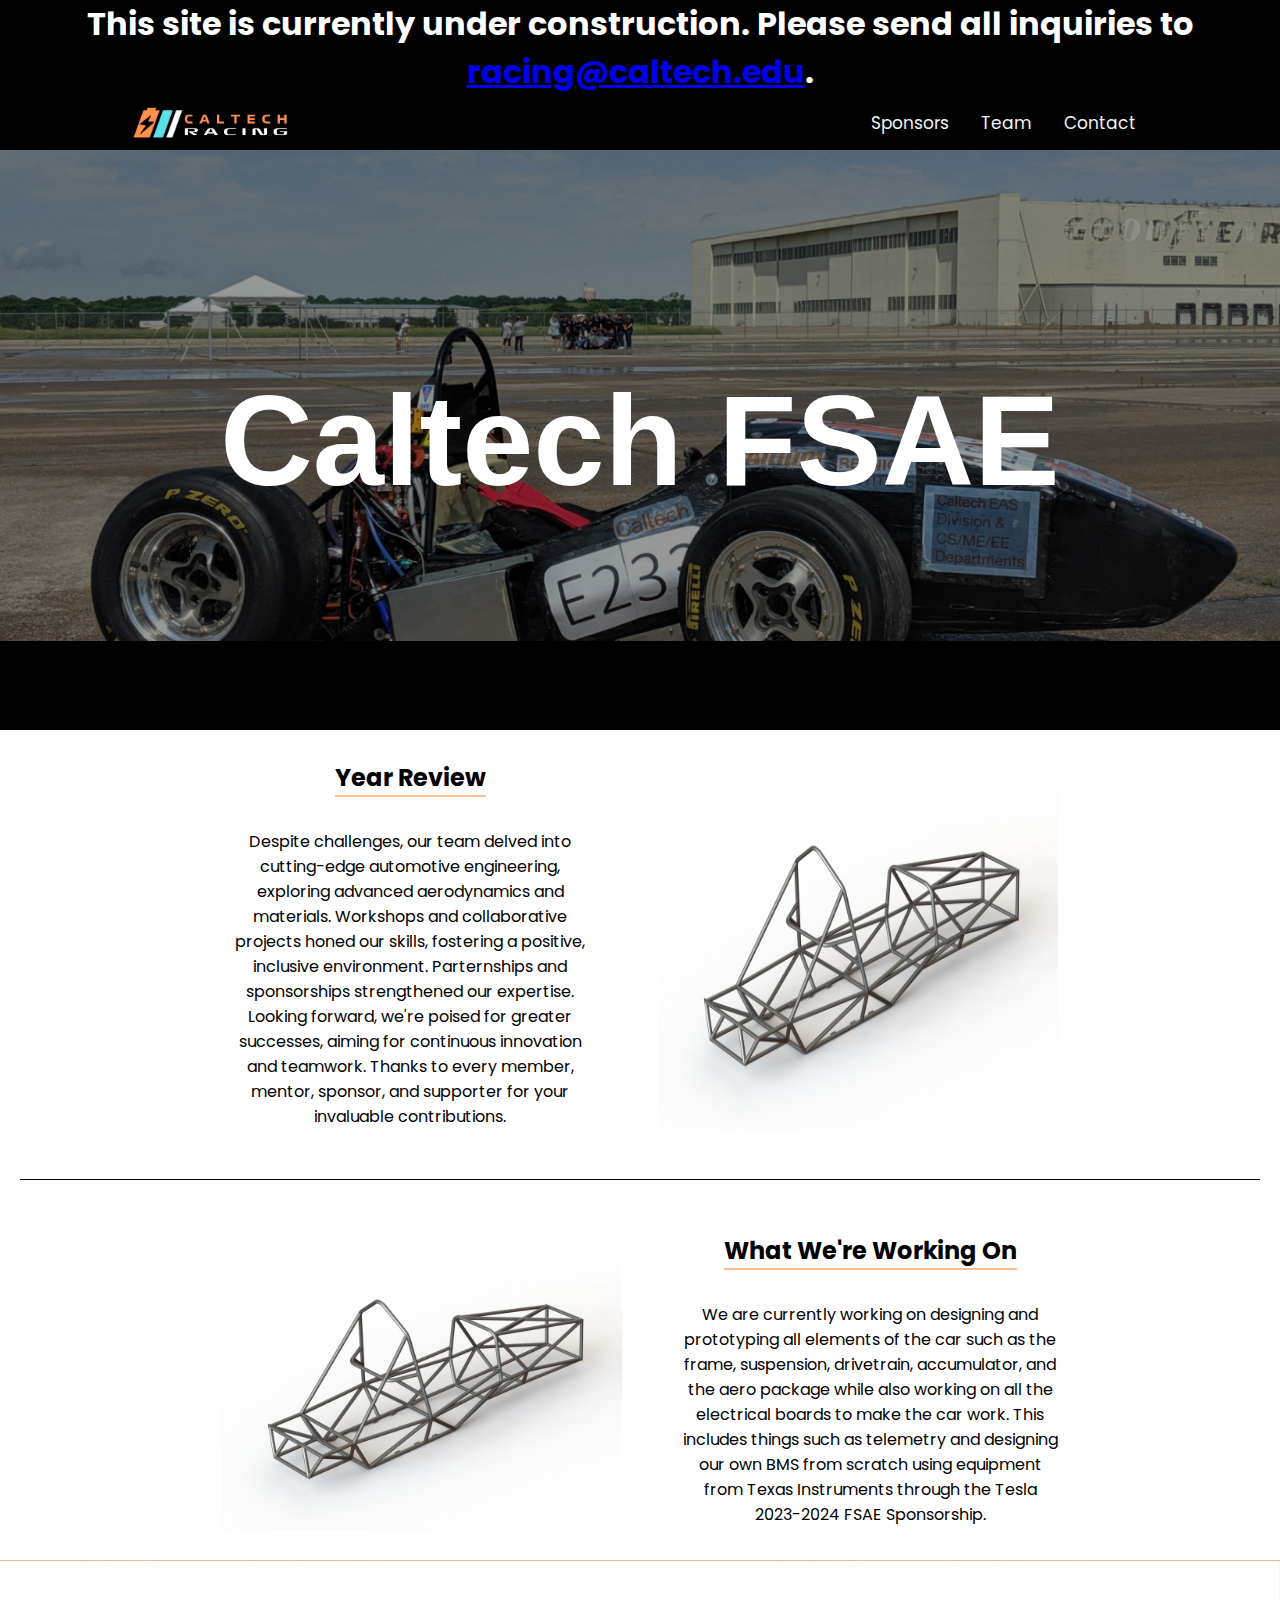
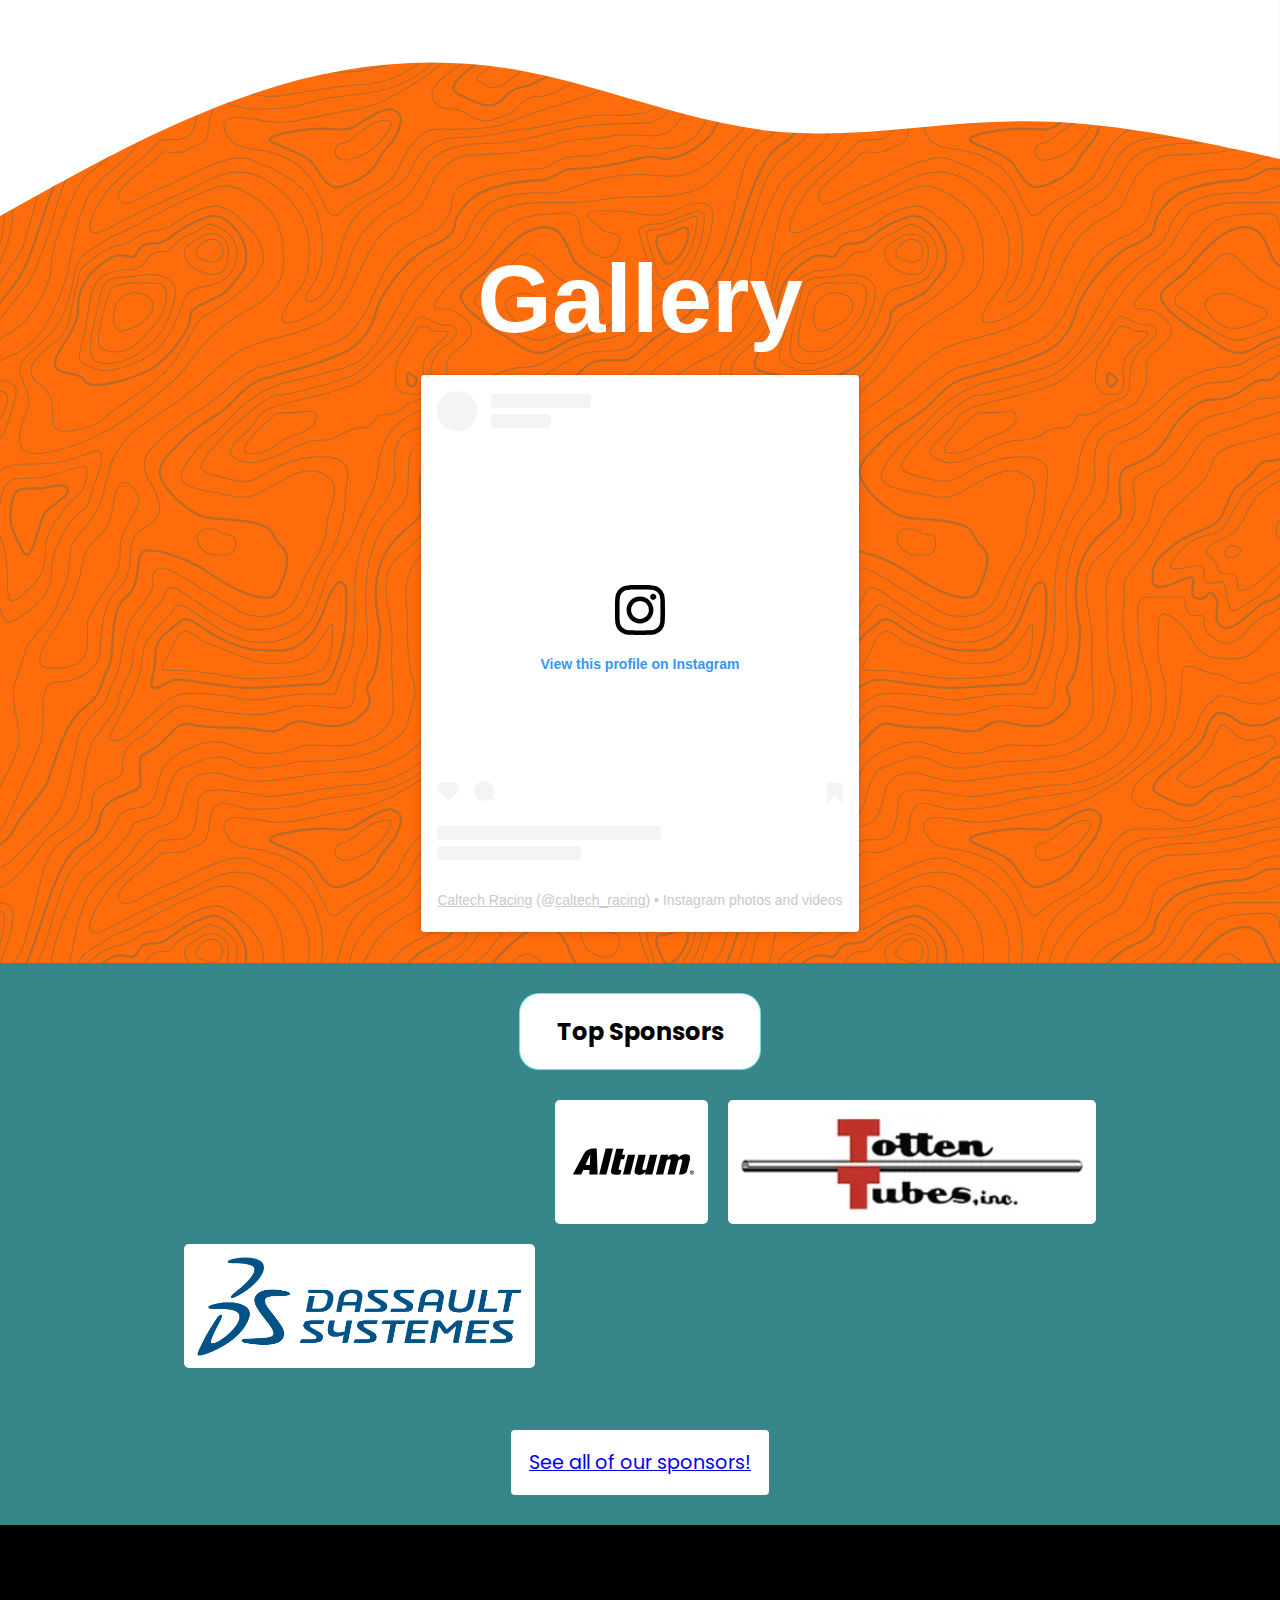
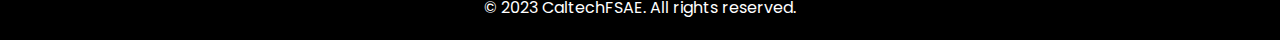
==== commit e3e38e02: "Added instagram div container" ====
--- a/index.html
+++ b/index.html
@@ -53,7 +53,7 @@
     <svg class="waveSvg" xmlns="http://www.w3.org/2000/svg" viewBox="0 0 1440 320"><path fill="#FFFFFF" fill-opacity="1" d="M0,96L48,106.7C96,117,192,139,288,138.7C384,139,480,117,576,128C672,139,768,181,864,197.3C960,213,1056,203,1152,170.7C1248,139,1344,85,1392,58.7L1440,32L1440,320L1392,320C1344,320,1248,320,1152,320C1056,320,960,320,864,320C768,320,672,320,576,320C480,320,384,320,288,320C192,320,96,320,48,320L0,320Z"></path></svg>
 
 <div class="photoheader"><h2>Gallery</h2></div>
-    <blockquote class="instagram-media" data-instgrm-permalink="https://www.instagram.com/caltech_racing/?utm_source=ig_embed&amp;utm_campaign=loading" data-instgrm-version="14" style=" background:#FFF; border:0; border-radius:3px; box-shadow:0 0 1px 0 rgba(0,0,0,0.5),0 1px 10px 0 rgba(0,0,0,0.15); margin: 1px; max-width:540px; min-width:326px; padding:0; width:99.375%; width:-webkit-calc(100% - 2px); width:calc(100% - 2px);"><div style="padding:16px;"> <a href="https://www.instagram.com/caltech_racing/?utm_source=ig_embed&amp;utm_campaign=loading" style=" background:#FFFFFF; line-height:0; padding:0 0; text-align:center; text-decoration:none; width:100%;" target="_blank"> <div style=" display: flex; flex-direction: row; align-items: center;"> <div style="background-color: #F4F4F4; border-radius: 50%; flex-grow: 0; height: 40px; margin-right: 14px; width: 40px;"></div> <div style="display: flex; flex-direction: column; flex-grow: 1; justify-content: center;"> <div style=" background-color: #F4F4F4; border-radius: 4px; flex-grow: 0; height: 14px; margin-bottom: 6px; width: 100px;"></div> <div style=" background-color: #F4F4F4; border-radius: 4px; flex-grow: 0; height: 14px; width: 60px;"></div></div></div><div style="padding: 19% 0;"></div> <div style="display:block; height:50px; margin:0 auto 12px; width:50px;"><svg width="50px" height="50px" viewBox="0 0 60 60" version="1.1" xmlns="https://www.w3.org/2000/svg" xmlns:xlink="https://www.w3.org/1999/xlink"><g stroke="none" stroke-width="1" fill="none" fill-rule="evenodd"><g transform="translate(-511.000000, -20.000000)" fill="#000000"><g><path d="M556.869,30.41 C554.814,30.41 553.148,32.076 553.148,34.131 C553.148,36.186 554.814,37.852 556.869,37.852 C558.924,37.852 560.59,36.186 560.59,34.131 C560.59,32.076 558.924,30.41 556.869,30.41 M541,60.657 C535.114,60.657 530.342,55.887 530.342,50 C530.342,44.114 535.114,39.342 541,39.342 C546.887,39.342 551.658,44.114 551.658,50 C551.658,55.887 546.887,60.657 541,60.657 M541,33.886 C532.1,33.886 524.886,41.1 524.886,50 C524.886,58.899 532.1,66.113 541,66.113 C549.9,66.113 557.115,58.899 557.115,50 C557.115,41.1 549.9,33.886 541,33.886 M565.378,62.101 C565.244,65.022 564.756,66.606 564.346,67.663 C563.803,69.06 563.154,70.057 562.106,71.106 C561.058,72.155 560.06,72.803 558.662,73.347 C557.607,73.757 556.021,74.244 553.102,74.378 C549.944,74.521 548.997,74.552 541,74.552 C533.003,74.552 532.056,74.521 528.898,74.378 C525.979,74.244 524.393,73.757 523.338,73.347 C521.94,72.803 520.942,72.155 519.894,71.106 C518.846,70.057 518.197,69.06 517.654,67.663 C517.244,66.606 516.755,65.022 516.623,62.101 C516.479,58.943 516.448,57.996 516.448,50 C516.448,42.003 516.479,41.056 516.623,37.899 C516.755,34.978 517.244,33.391 517.654,32.338 C518.197,30.938 518.846,29.942 519.894,28.894 C520.942,27.846 521.94,27.196 523.338,26.654 C524.393,26.244 525.979,25.756 528.898,25.623 C532.057,25.479 533.004,25.448 541,25.448 C548.997,25.448 549.943,25.479 553.102,25.623 C556.021,25.756 557.607,26.244 558.662,26.654 C560.06,27.196 561.058,27.846 562.106,28.894 C563.154,29.942 563.803,30.938 564.346,32.338 C564.756,33.391 565.244,34.978 565.378,37.899 C565.522,41.056 565.552,42.003 565.552,50 C565.552,57.996 565.522,58.943 565.378,62.101 M570.82,37.631 C570.674,34.438 570.167,32.258 569.425,30.349 C568.659,28.377 567.633,26.702 565.965,25.035 C564.297,23.368 562.623,22.342 560.652,21.575 C558.743,20.834 556.562,20.326 553.369,20.18 C550.169,20.033 549.148,20 541,20 C532.853,20 531.831,20.033 528.631,20.18 C525.438,20.326 523.257,20.834 521.349,21.575 C519.376,22.342 517.703,23.368 516.035,25.035 C514.368,26.702 513.342,28.377 512.574,30.349 C511.834,32.258 511.326,34.438 511.181,37.631 C511.035,40.831 511,41.851 511,50 C511,58.147 511.035,59.17 511.181,62.369 C511.326,65.562 511.834,67.743 512.574,69.651 C513.342,71.625 514.368,73.296 516.035,74.965 C517.703,76.634 519.376,77.658 521.349,78.425 C523.257,79.167 525.438,79.673 528.631,79.82 C531.831,79.965 532.853,80.001 541,80.001 C549.148,80.001 550.169,79.965 553.369,79.82 C556.562,79.673 558.743,79.167 560.652,78.425 C562.623,77.658 564.297,76.634 565.965,74.965 C567.633,73.296 568.659,71.625 569.425,69.651 C570.167,67.743 570.674,65.562 570.82,62.369 C570.966,59.17 571,58.147 571,50 C571,41.851 570.966,40.831 570.82,37.631"></path></g></g></g></svg></div><div style="padding-top: 8px;"> <div style=" color:#3897f0; font-family:Arial,sans-serif; font-size:14px; font-style:normal; font-weight:550; line-height:18px;">View this profile on Instagram</div></div><div style="padding: 12.5% 0;"></div> <div style="display: flex; flex-direction: row; margin-bottom: 14px; align-items: center;"><div> <div style="background-color: #F4F4F4; border-radius: 50%; height: 12.5px; width: 12.5px; transform: translateX(0px) translateY(7px);"></div> <div style="background-color: #F4F4F4; height: 12.5px; transform: rotate(-45deg) translateX(3px) translateY(1px); width: 12.5px; flex-grow: 0; margin-right: 14px; margin-left: 2px;"></div> <div style="background-color: #F4F4F4; border-radius: 50%; height: 12.5px; width: 12.5px; transform: translateX(9px) translateY(-18px);"></div></div><div style="margin-left: 8px;"> <div style=" background-color: #F4F4F4; border-radius: 50%; flex-grow: 0; height: 20px; width: 20px;"></div> <div style=" width: 0; height: 0; border-top: 2px solid transparent; border-left: 6px solid #f4f4f4; border-bottom: 2px solid transparent; transform: translateX(16px) translateY(-4px) rotate(30deg)"></div></div><div style="margin-left: auto;"> <div style=" width: 0px; border-top: 8px solid #F4F4F4; border-right: 8px solid transparent; transform: translateY(16px);"></div> <div style=" background-color: #F4F4F4; flex-grow: 0; height: 12px; width: 16px; transform: translateY(-4px);"></div> <div style=" width: 0; height: 0; border-top: 8px solid #F4F4F4; border-left: 8px solid transparent; transform: translateY(-4px) translateX(8px);"></div></div></div> <div style="display: flex; flex-direction: column; flex-grow: 1; justify-content: center; margin-bottom: 24px;"> <div style=" background-color: #F4F4F4; border-radius: 4px; flex-grow: 0; height: 14px; margin-bottom: 6px; width: 224px;"></div> <div style=" background-color: #F4F4F4; border-radius: 4px; flex-grow: 0; height: 14px; width: 144px;"></div></div></a><p style=" color:#c9c8cd; font-family:Arial,sans-serif; font-size:14px; line-height:17px; margin-bottom:0; margin-top:8px; overflow:hidden; padding:8px 0 7px; text-align:center; text-overflow:ellipsis; white-space:nowrap;"><a href="https://www.instagram.com/caltech_racing/?utm_source=ig_embed&amp;utm_campaign=loading" style=" color:#c9c8cd; font-family:Arial,sans-serif; font-size:14px; font-style:normal; font-weight:normal; line-height:17px;" target="_blank">Caltech Racing</a> (@<a href="https://www.instagram.com/caltech_racing/?utm_source=ig_embed&amp;utm_campaign=loading" style=" color:#c9c8cd; font-family:Arial,sans-serif; font-size:14px; font-style:normal; font-weight:normal; line-height:17px;" target="_blank">caltech_racing</a>) • Instagram photos and videos</p></div></blockquote> <script async src="//www.instagram.com/embed.js"></script>
+<div style="align-self: center;"><blockquote class="instagram-media" data-instgrm-permalink="https://www.instagram.com/caltech_racing/?utm_source=ig_embed&amp;utm_campaign=loading" data-instgrm-version="14" style=" background:#FFF; border:0; border-radius:3px; box-shadow:0 0 1px 0 rgba(0,0,0,0.5),0 1px 10px 0 rgba(0,0,0,0.15); margin: 1px; max-width:540px; min-width:326px; padding:0; width:99.375%; width:-webkit-calc(100% - 2px); width:calc(100% - 2px);"><div style="padding:16px;"> <a href="https://www.instagram.com/caltech_racing/?utm_source=ig_embed&amp;utm_campaign=loading" style=" background:#FFFFFF; line-height:0; padding:0 0; text-align:center; text-decoration:none; width:100%;" target="_blank"> <div style=" display: flex; flex-direction: row; align-items: center;"> <div style="background-color: #F4F4F4; border-radius: 50%; flex-grow: 0; height: 40px; margin-right: 14px; width: 40px;"></div> <div style="display: flex; flex-direction: column; flex-grow: 1; justify-content: center;"> <div style=" background-color: #F4F4F4; border-radius: 4px; flex-grow: 0; height: 14px; margin-bottom: 6px; width: 100px;"></div> <div style=" background-color: #F4F4F4; border-radius: 4px; flex-grow: 0; height: 14px; width: 60px;"></div></div></div><div style="padding: 19% 0;"></div> <div style="display:block; height:50px; margin:0 auto 12px; width:50px;"><svg width="50px" height="50px" viewBox="0 0 60 60" version="1.1" xmlns="https://www.w3.org/2000/svg" xmlns:xlink="https://www.w3.org/1999/xlink"><g stroke="none" stroke-width="1" fill="none" fill-rule="evenodd"><g transform="translate(-511.000000, -20.000000)" fill="#000000"><g><path d="M556.869,30.41 C554.814,30.41 553.148,32.076 553.148,34.131 C553.148,36.186 554.814,37.852 556.869,37.852 C558.924,37.852 560.59,36.186 560.59,34.131 C560.59,32.076 558.924,30.41 556.869,30.41 M541,60.657 C535.114,60.657 530.342,55.887 530.342,50 C530.342,44.114 535.114,39.342 541,39.342 C546.887,39.342 551.658,44.114 551.658,50 C551.658,55.887 546.887,60.657 541,60.657 M541,33.886 C532.1,33.886 524.886,41.1 524.886,50 C524.886,58.899 532.1,66.113 541,66.113 C549.9,66.113 557.115,58.899 557.115,50 C557.115,41.1 549.9,33.886 541,33.886 M565.378,62.101 C565.244,65.022 564.756,66.606 564.346,67.663 C563.803,69.06 563.154,70.057 562.106,71.106 C561.058,72.155 560.06,72.803 558.662,73.347 C557.607,73.757 556.021,74.244 553.102,74.378 C549.944,74.521 548.997,74.552 541,74.552 C533.003,74.552 532.056,74.521 528.898,74.378 C525.979,74.244 524.393,73.757 523.338,73.347 C521.94,72.803 520.942,72.155 519.894,71.106 C518.846,70.057 518.197,69.06 517.654,67.663 C517.244,66.606 516.755,65.022 516.623,62.101 C516.479,58.943 516.448,57.996 516.448,50 C516.448,42.003 516.479,41.056 516.623,37.899 C516.755,34.978 517.244,33.391 517.654,32.338 C518.197,30.938 518.846,29.942 519.894,28.894 C520.942,27.846 521.94,27.196 523.338,26.654 C524.393,26.244 525.979,25.756 528.898,25.623 C532.057,25.479 533.004,25.448 541,25.448 C548.997,25.448 549.943,25.479 553.102,25.623 C556.021,25.756 557.607,26.244 558.662,26.654 C560.06,27.196 561.058,27.846 562.106,28.894 C563.154,29.942 563.803,30.938 564.346,32.338 C564.756,33.391 565.244,34.978 565.378,37.899 C565.522,41.056 565.552,42.003 565.552,50 C565.552,57.996 565.522,58.943 565.378,62.101 M570.82,37.631 C570.674,34.438 570.167,32.258 569.425,30.349 C568.659,28.377 567.633,26.702 565.965,25.035 C564.297,23.368 562.623,22.342 560.652,21.575 C558.743,20.834 556.562,20.326 553.369,20.18 C550.169,20.033 549.148,20 541,20 C532.853,20 531.831,20.033 528.631,20.18 C525.438,20.326 523.257,20.834 521.349,21.575 C519.376,22.342 517.703,23.368 516.035,25.035 C514.368,26.702 513.342,28.377 512.574,30.349 C511.834,32.258 511.326,34.438 511.181,37.631 C511.035,40.831 511,41.851 511,50 C511,58.147 511.035,59.17 511.181,62.369 C511.326,65.562 511.834,67.743 512.574,69.651 C513.342,71.625 514.368,73.296 516.035,74.965 C517.703,76.634 519.376,77.658 521.349,78.425 C523.257,79.167 525.438,79.673 528.631,79.82 C531.831,79.965 532.853,80.001 541,80.001 C549.148,80.001 550.169,79.965 553.369,79.82 C556.562,79.673 558.743,79.167 560.652,78.425 C562.623,77.658 564.297,76.634 565.965,74.965 C567.633,73.296 568.659,71.625 569.425,69.651 C570.167,67.743 570.674,65.562 570.82,62.369 C570.966,59.17 571,58.147 571,50 C571,41.851 570.966,40.831 570.82,37.631"></path></g></g></g></svg></div><div style="padding-top: 8px;"> <div style=" color:#3897f0; font-family:Arial,sans-serif; font-size:14px; font-style:normal; font-weight:550; line-height:18px;">View this profile on Instagram</div></div><div style="padding: 12.5% 0;"></div> <div style="display: flex; flex-direction: row; margin-bottom: 14px; align-items: center;"><div> <div style="background-color: #F4F4F4; border-radius: 50%; height: 12.5px; width: 12.5px; transform: translateX(0px) translateY(7px);"></div> <div style="background-color: #F4F4F4; height: 12.5px; transform: rotate(-45deg) translateX(3px) translateY(1px); width: 12.5px; flex-grow: 0; margin-right: 14px; margin-left: 2px;"></div> <div style="background-color: #F4F4F4; border-radius: 50%; height: 12.5px; width: 12.5px; transform: translateX(9px) translateY(-18px);"></div></div><div style="margin-left: 8px;"> <div style=" background-color: #F4F4F4; border-radius: 50%; flex-grow: 0; height: 20px; width: 20px;"></div> <div style=" width: 0; height: 0; border-top: 2px solid transparent; border-left: 6px solid #f4f4f4; border-bottom: 2px solid transparent; transform: translateX(16px) translateY(-4px) rotate(30deg)"></div></div><div style="margin-left: auto;"> <div style=" width: 0px; border-top: 8px solid #F4F4F4; border-right: 8px solid transparent; transform: translateY(16px);"></div> <div style=" background-color: #F4F4F4; flex-grow: 0; height: 12px; width: 16px; transform: translateY(-4px);"></div> <div style=" width: 0; height: 0; border-top: 8px solid #F4F4F4; border-left: 8px solid transparent; transform: translateY(-4px) translateX(8px);"></div></div></div> <div style="display: flex; flex-direction: column; flex-grow: 1; justify-content: center; margin-bottom: 24px;"> <div style=" background-color: #F4F4F4; border-radius: 4px; flex-grow: 0; height: 14px; margin-bottom: 6px; width: 224px;"></div> <div style=" background-color: #F4F4F4; border-radius: 4px; flex-grow: 0; height: 14px; width: 144px;"></div></div></a><p style=" color:#c9c8cd; font-family:Arial,sans-serif; font-size:14px; line-height:17px; margin-bottom:0; margin-top:8px; overflow:hidden; padding:8px 0 7px; text-align:center; text-overflow:ellipsis; white-space:nowrap;"><a href="https://www.instagram.com/caltech_racing/?utm_source=ig_embed&amp;utm_campaign=loading" style=" color:#c9c8cd; font-family:Arial,sans-serif; font-size:14px; font-style:normal; font-weight:normal; line-height:17px;" target="_blank">Caltech Racing</a> (@<a href="https://www.instagram.com/caltech_racing/?utm_source=ig_embed&amp;utm_campaign=loading" style=" color:#c9c8cd; font-family:Arial,sans-serif; font-size:14px; font-style:normal; font-weight:normal; line-height:17px;" target="_blank">caltech_racing</a>) • Instagram photos and videos</p></div></blockquote> <script async src="//www.instagram.com/embed.js"></script></div>
 </div>
 <div class="sponsorcontainer">
     <div class="sponsorheader"><h2>Top Sponsors</h2></div>
--- a/style.css
+++ b/style.css
@@ -190,6 +190,7 @@
     flex-direction:column;
     text-align: center;
     padding-bottom: 30px;
+    align-items: center;
     /* background-color: rgb(var(--blue), .6); */
     background-color: #FF6C0C;
     align-items: center;
@@ -255,6 +256,7 @@
     color:black;
     padding:20px;
     background-color:white;
+    grid-column: 1 / span 3;
     border:1px solid rgb(92, 225, 230, .9);
     width:200px;
     text-align: center;
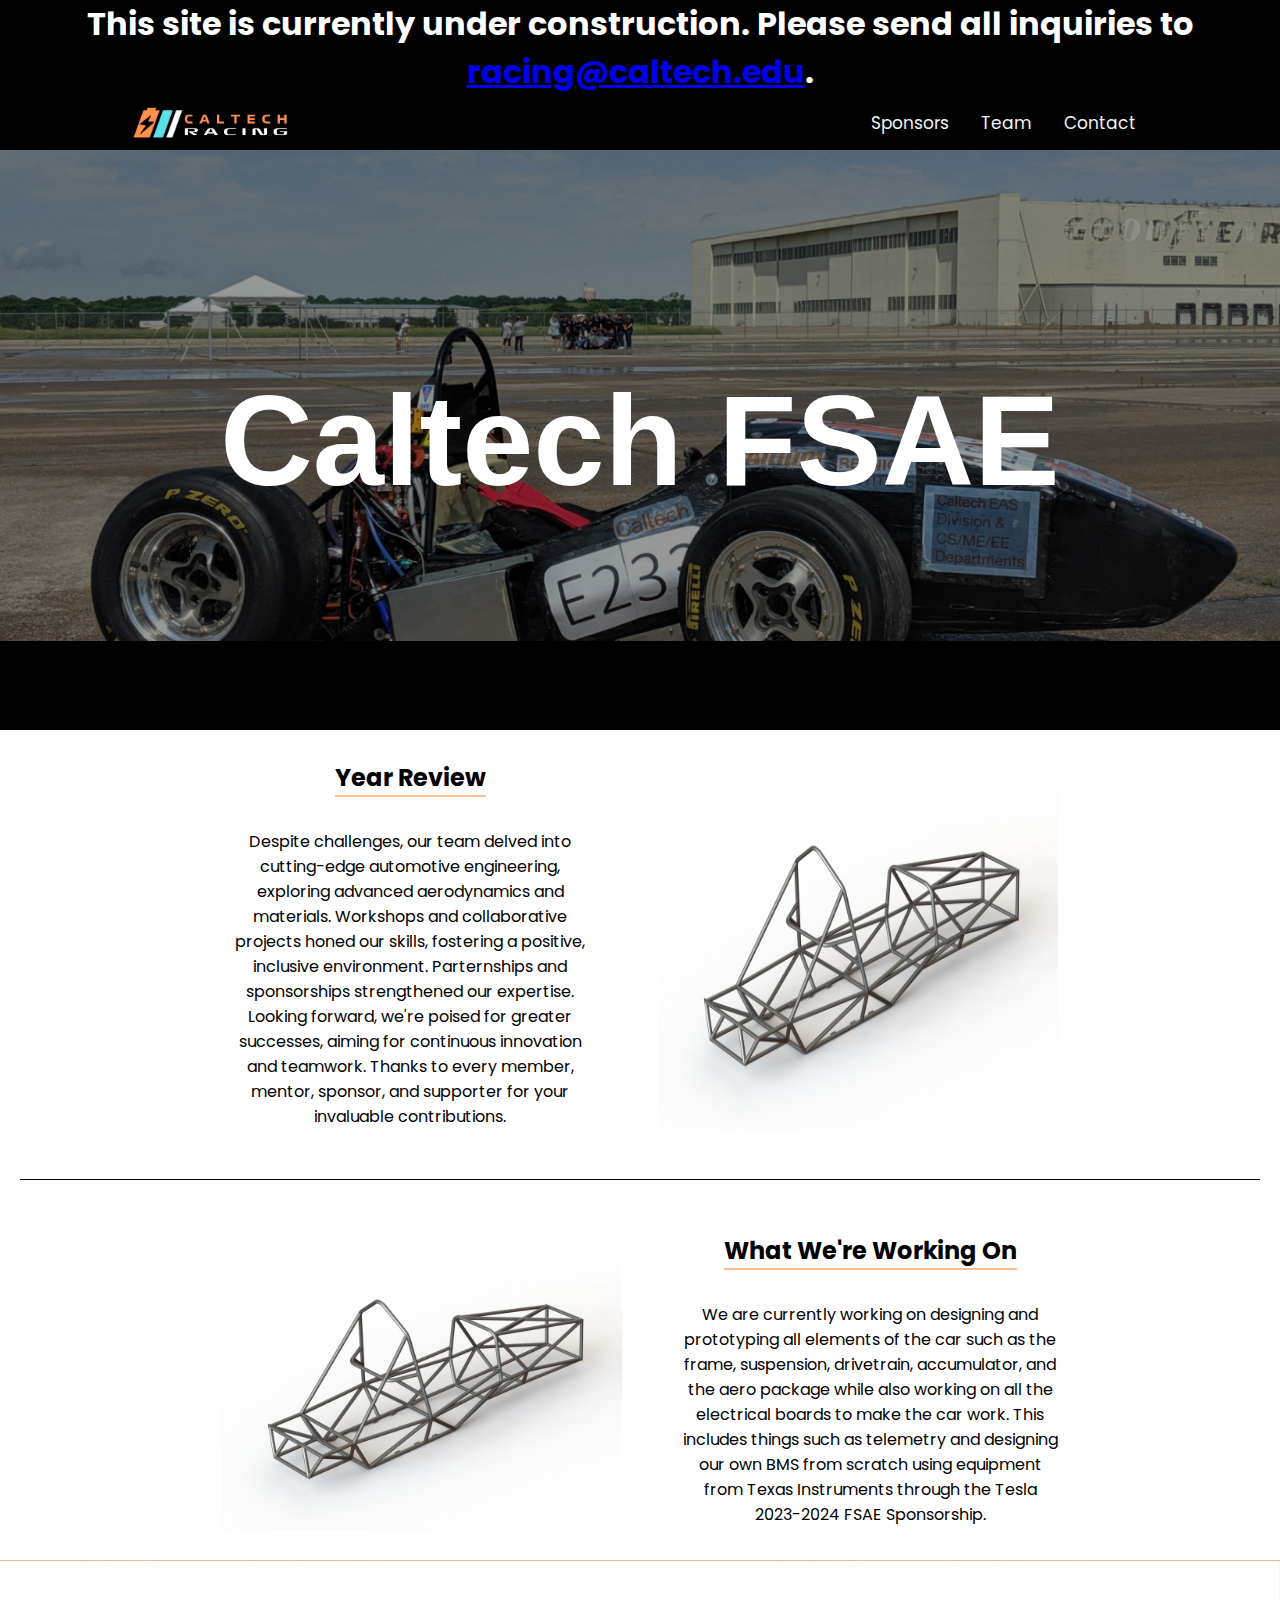
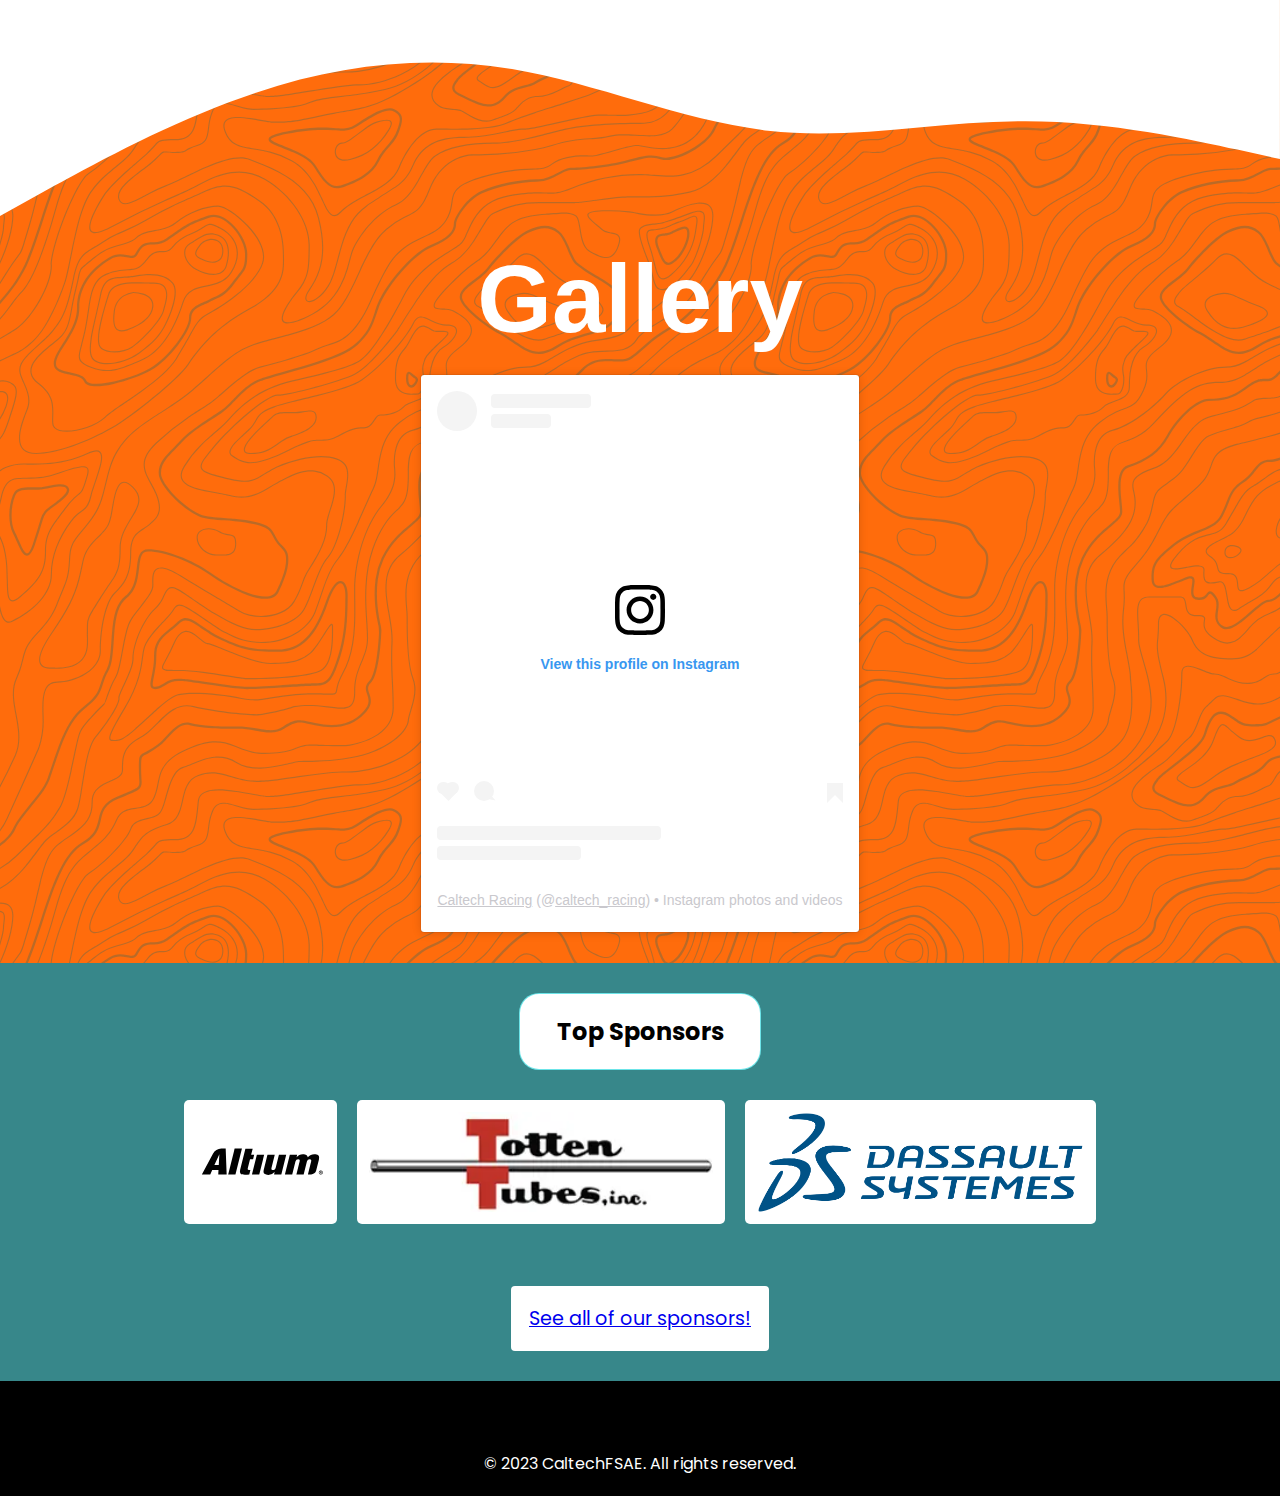
==== commit e94c0149: "Cleaned up sponsor section" ====
--- a/index.html
+++ b/index.html
@@ -58,8 +58,6 @@
 <div class="sponsorcontainer">
     <div class="sponsorheader"><h2>Top Sponsors</h2></div>
     <div class="sponsorcontent">
-<div class="modelcontainer">
-</div>
         <img class="sponsorimage" src="assets/Altium_Logo.svg">
         <img class="sponsorimage" src="assets/Totten_Tubes.webp">
         <img class="sponsorimage" src="assets/Dassault.png">
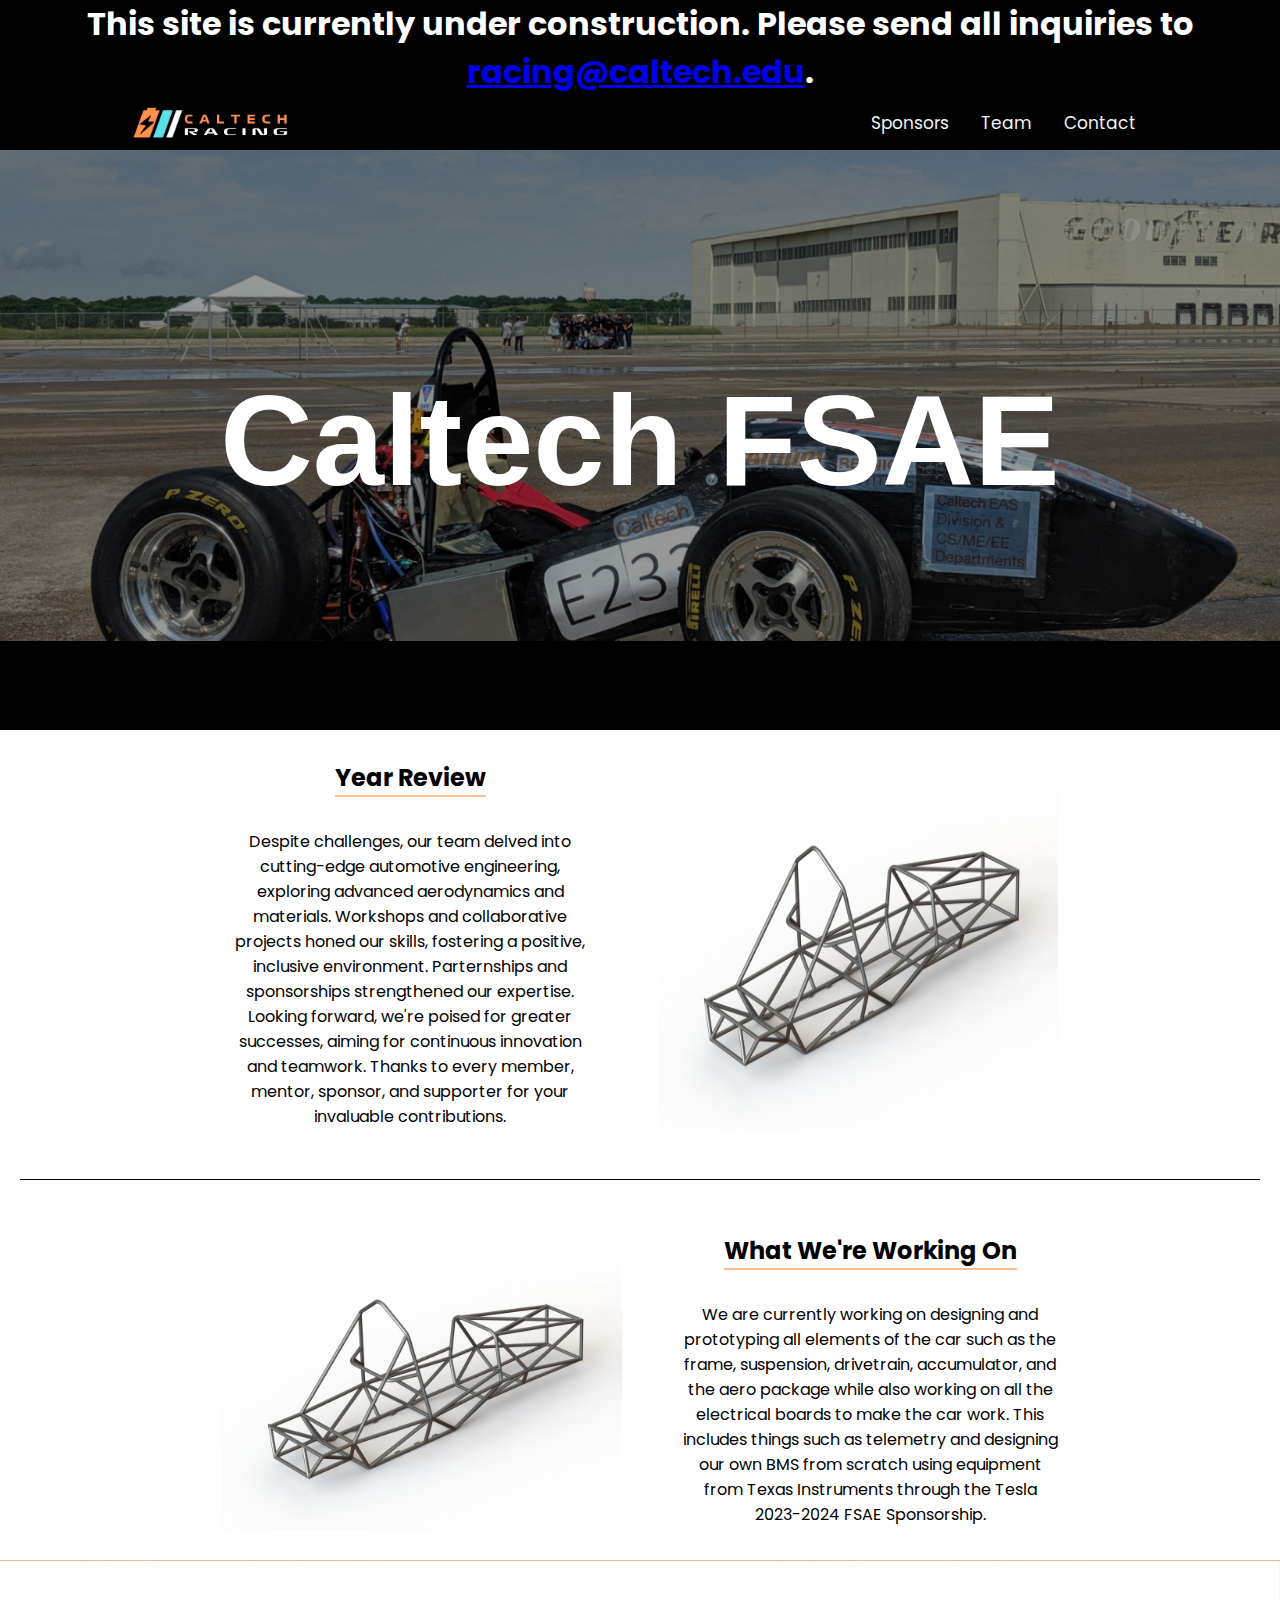
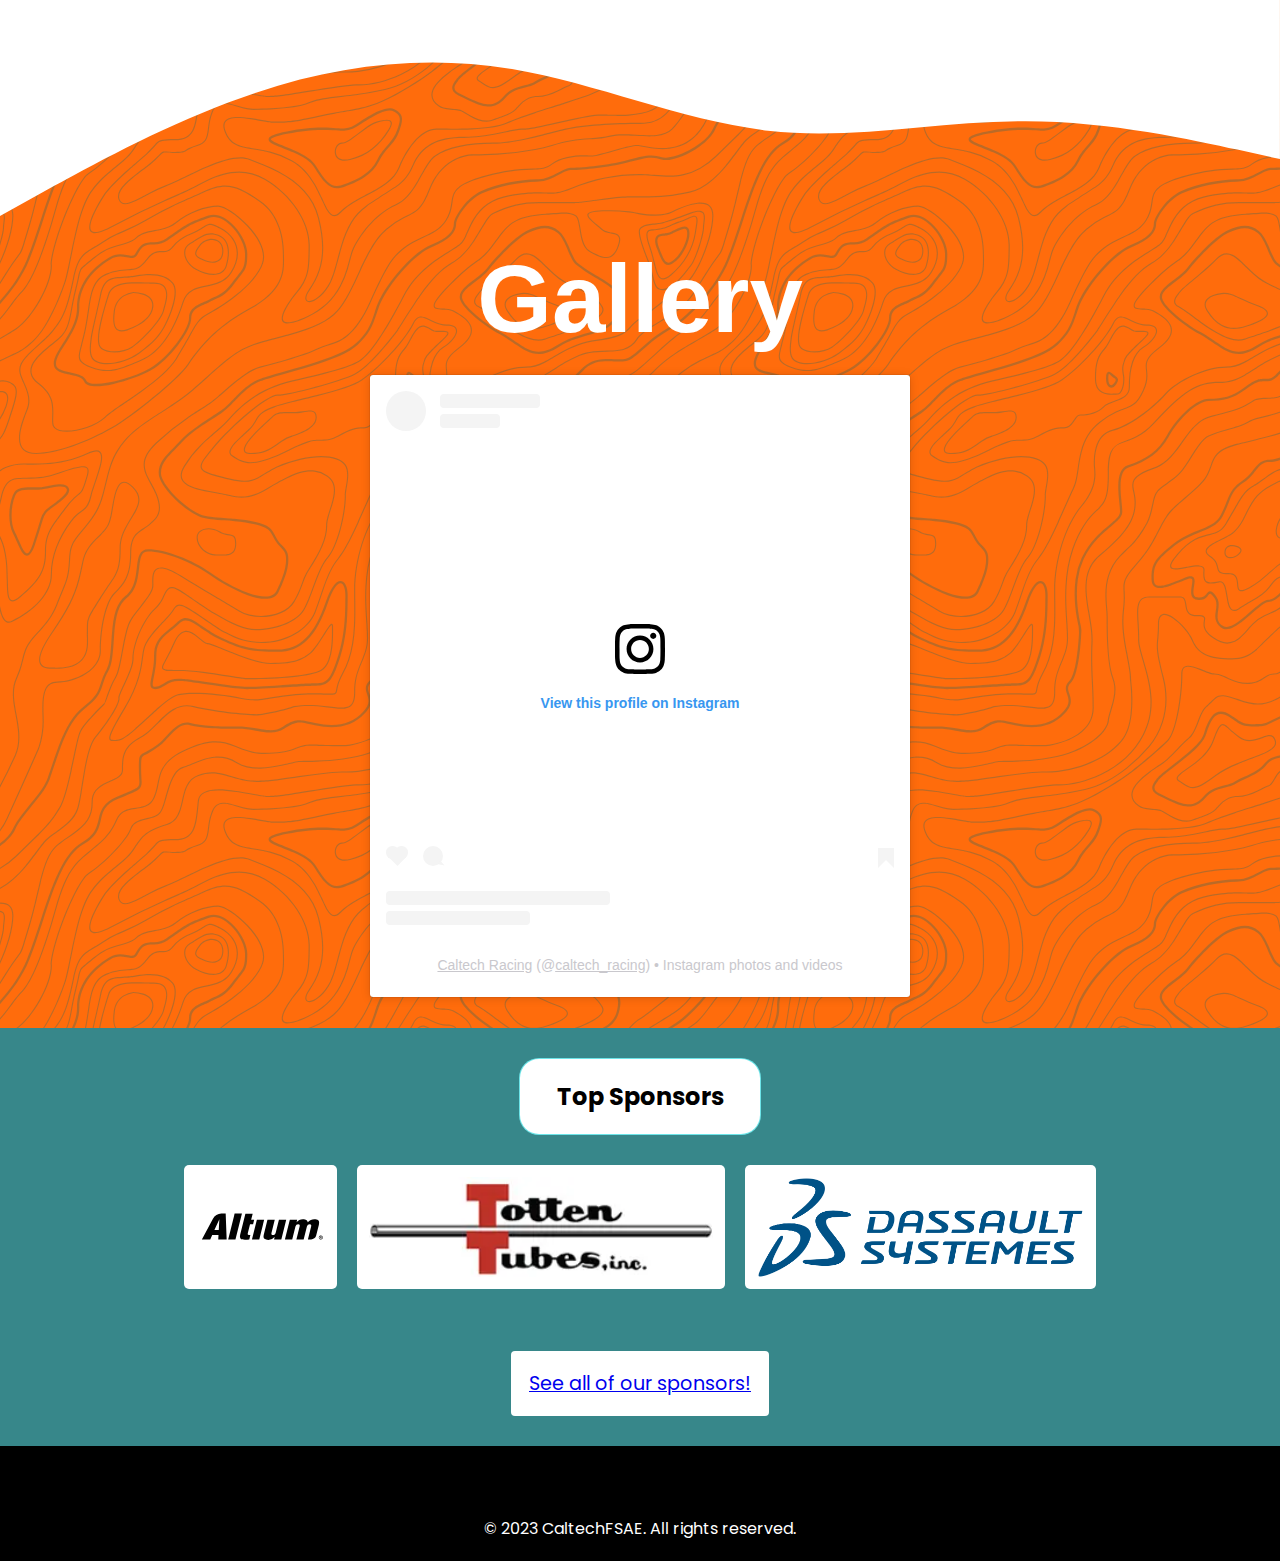
==== commit 6bf32d24: "Cleaned insta" ====
--- a/index.html
+++ b/index.html
@@ -53,7 +53,7 @@
     <svg class="waveSvg" xmlns="http://www.w3.org/2000/svg" viewBox="0 0 1440 320"><path fill="#FFFFFF" fill-opacity="1" d="M0,96L48,106.7C96,117,192,139,288,138.7C384,139,480,117,576,128C672,139,768,181,864,197.3C960,213,1056,203,1152,170.7C1248,139,1344,85,1392,58.7L1440,32L1440,320L1392,320C1344,320,1248,320,1152,320C1056,320,960,320,864,320C768,320,672,320,576,320C480,320,384,320,288,320C192,320,96,320,48,320L0,320Z"></path></svg>
 
 <div class="photoheader"><h2>Gallery</h2></div>
-<div style="align-self: center;"><blockquote class="instagram-media" data-instgrm-permalink="https://www.instagram.com/caltech_racing/?utm_source=ig_embed&amp;utm_campaign=loading" data-instgrm-version="14" style=" background:#FFF; border:0; border-radius:3px; box-shadow:0 0 1px 0 rgba(0,0,0,0.5),0 1px 10px 0 rgba(0,0,0,0.15); margin: 1px; max-width:540px; min-width:326px; padding:0; width:99.375%; width:-webkit-calc(100% - 2px); width:calc(100% - 2px);"><div style="padding:16px;"> <a href="https://www.instagram.com/caltech_racing/?utm_source=ig_embed&amp;utm_campaign=loading" style=" background:#FFFFFF; line-height:0; padding:0 0; text-align:center; text-decoration:none; width:100%;" target="_blank"> <div style=" display: flex; flex-direction: row; align-items: center;"> <div style="background-color: #F4F4F4; border-radius: 50%; flex-grow: 0; height: 40px; margin-right: 14px; width: 40px;"></div> <div style="display: flex; flex-direction: column; flex-grow: 1; justify-content: center;"> <div style=" background-color: #F4F4F4; border-radius: 4px; flex-grow: 0; height: 14px; margin-bottom: 6px; width: 100px;"></div> <div style=" background-color: #F4F4F4; border-radius: 4px; flex-grow: 0; height: 14px; width: 60px;"></div></div></div><div style="padding: 19% 0;"></div> <div style="display:block; height:50px; margin:0 auto 12px; width:50px;"><svg width="50px" height="50px" viewBox="0 0 60 60" version="1.1" xmlns="https://www.w3.org/2000/svg" xmlns:xlink="https://www.w3.org/1999/xlink"><g stroke="none" stroke-width="1" fill="none" fill-rule="evenodd"><g transform="translate(-511.000000, -20.000000)" fill="#000000"><g><path d="M556.869,30.41 C554.814,30.41 553.148,32.076 553.148,34.131 C553.148,36.186 554.814,37.852 556.869,37.852 C558.924,37.852 560.59,36.186 560.59,34.131 C560.59,32.076 558.924,30.41 556.869,30.41 M541,60.657 C535.114,60.657 530.342,55.887 530.342,50 C530.342,44.114 535.114,39.342 541,39.342 C546.887,39.342 551.658,44.114 551.658,50 C551.658,55.887 546.887,60.657 541,60.657 M541,33.886 C532.1,33.886 524.886,41.1 524.886,50 C524.886,58.899 532.1,66.113 541,66.113 C549.9,66.113 557.115,58.899 557.115,50 C557.115,41.1 549.9,33.886 541,33.886 M565.378,62.101 C565.244,65.022 564.756,66.606 564.346,67.663 C563.803,69.06 563.154,70.057 562.106,71.106 C561.058,72.155 560.06,72.803 558.662,73.347 C557.607,73.757 556.021,74.244 553.102,74.378 C549.944,74.521 548.997,74.552 541,74.552 C533.003,74.552 532.056,74.521 528.898,74.378 C525.979,74.244 524.393,73.757 523.338,73.347 C521.94,72.803 520.942,72.155 519.894,71.106 C518.846,70.057 518.197,69.06 517.654,67.663 C517.244,66.606 516.755,65.022 516.623,62.101 C516.479,58.943 516.448,57.996 516.448,50 C516.448,42.003 516.479,41.056 516.623,37.899 C516.755,34.978 517.244,33.391 517.654,32.338 C518.197,30.938 518.846,29.942 519.894,28.894 C520.942,27.846 521.94,27.196 523.338,26.654 C524.393,26.244 525.979,25.756 528.898,25.623 C532.057,25.479 533.004,25.448 541,25.448 C548.997,25.448 549.943,25.479 553.102,25.623 C556.021,25.756 557.607,26.244 558.662,26.654 C560.06,27.196 561.058,27.846 562.106,28.894 C563.154,29.942 563.803,30.938 564.346,32.338 C564.756,33.391 565.244,34.978 565.378,37.899 C565.522,41.056 565.552,42.003 565.552,50 C565.552,57.996 565.522,58.943 565.378,62.101 M570.82,37.631 C570.674,34.438 570.167,32.258 569.425,30.349 C568.659,28.377 567.633,26.702 565.965,25.035 C564.297,23.368 562.623,22.342 560.652,21.575 C558.743,20.834 556.562,20.326 553.369,20.18 C550.169,20.033 549.148,20 541,20 C532.853,20 531.831,20.033 528.631,20.18 C525.438,20.326 523.257,20.834 521.349,21.575 C519.376,22.342 517.703,23.368 516.035,25.035 C514.368,26.702 513.342,28.377 512.574,30.349 C511.834,32.258 511.326,34.438 511.181,37.631 C511.035,40.831 511,41.851 511,50 C511,58.147 511.035,59.17 511.181,62.369 C511.326,65.562 511.834,67.743 512.574,69.651 C513.342,71.625 514.368,73.296 516.035,74.965 C517.703,76.634 519.376,77.658 521.349,78.425 C523.257,79.167 525.438,79.673 528.631,79.82 C531.831,79.965 532.853,80.001 541,80.001 C549.148,80.001 550.169,79.965 553.369,79.82 C556.562,79.673 558.743,79.167 560.652,78.425 C562.623,77.658 564.297,76.634 565.965,74.965 C567.633,73.296 568.659,71.625 569.425,69.651 C570.167,67.743 570.674,65.562 570.82,62.369 C570.966,59.17 571,58.147 571,50 C571,41.851 570.966,40.831 570.82,37.631"></path></g></g></g></svg></div><div style="padding-top: 8px;"> <div style=" color:#3897f0; font-family:Arial,sans-serif; font-size:14px; font-style:normal; font-weight:550; line-height:18px;">View this profile on Instagram</div></div><div style="padding: 12.5% 0;"></div> <div style="display: flex; flex-direction: row; margin-bottom: 14px; align-items: center;"><div> <div style="background-color: #F4F4F4; border-radius: 50%; height: 12.5px; width: 12.5px; transform: translateX(0px) translateY(7px);"></div> <div style="background-color: #F4F4F4; height: 12.5px; transform: rotate(-45deg) translateX(3px) translateY(1px); width: 12.5px; flex-grow: 0; margin-right: 14px; margin-left: 2px;"></div> <div style="background-color: #F4F4F4; border-radius: 50%; height: 12.5px; width: 12.5px; transform: translateX(9px) translateY(-18px);"></div></div><div style="margin-left: 8px;"> <div style=" background-color: #F4F4F4; border-radius: 50%; flex-grow: 0; height: 20px; width: 20px;"></div> <div style=" width: 0; height: 0; border-top: 2px solid transparent; border-left: 6px solid #f4f4f4; border-bottom: 2px solid transparent; transform: translateX(16px) translateY(-4px) rotate(30deg)"></div></div><div style="margin-left: auto;"> <div style=" width: 0px; border-top: 8px solid #F4F4F4; border-right: 8px solid transparent; transform: translateY(16px);"></div> <div style=" background-color: #F4F4F4; flex-grow: 0; height: 12px; width: 16px; transform: translateY(-4px);"></div> <div style=" width: 0; height: 0; border-top: 8px solid #F4F4F4; border-left: 8px solid transparent; transform: translateY(-4px) translateX(8px);"></div></div></div> <div style="display: flex; flex-direction: column; flex-grow: 1; justify-content: center; margin-bottom: 24px;"> <div style=" background-color: #F4F4F4; border-radius: 4px; flex-grow: 0; height: 14px; margin-bottom: 6px; width: 224px;"></div> <div style=" background-color: #F4F4F4; border-radius: 4px; flex-grow: 0; height: 14px; width: 144px;"></div></div></a><p style=" color:#c9c8cd; font-family:Arial,sans-serif; font-size:14px; line-height:17px; margin-bottom:0; margin-top:8px; overflow:hidden; padding:8px 0 7px; text-align:center; text-overflow:ellipsis; white-space:nowrap;"><a href="https://www.instagram.com/caltech_racing/?utm_source=ig_embed&amp;utm_campaign=loading" style=" color:#c9c8cd; font-family:Arial,sans-serif; font-size:14px; font-style:normal; font-weight:normal; line-height:17px;" target="_blank">Caltech Racing</a> (@<a href="https://www.instagram.com/caltech_racing/?utm_source=ig_embed&amp;utm_campaign=loading" style=" color:#c9c8cd; font-family:Arial,sans-serif; font-size:14px; font-style:normal; font-weight:normal; line-height:17px;" target="_blank">caltech_racing</a>) • Instagram photos and videos</p></div></blockquote> <script async src="//www.instagram.com/embed.js"></script></div>
+<div class="instagram-container"><blockquote class="instagram-media" data-instgrm-permalink="https://www.instagram.com/caltech_racing/?utm_source=ig_embed&amp;utm_campaign=loading" data-instgrm-version="14" style=" background:#FFF; border:0; border-radius:3px; box-shadow:0 0 1px 0 rgba(0,0,0,0.5),0 1px 10px 0 rgba(0,0,0,0.15); margin: 1px; max-width:540px; min-width:326px; padding:0; width:99.375%; width:-webkit-calc(100% - 2px); width:calc(100% - 2px);"><div style="padding:16px;"> <a href="https://www.instagram.com/caltech_racing/?utm_source=ig_embed&amp;utm_campaign=loading" style=" background:#FFFFFF; line-height:0; padding:0 0; text-align:center; text-decoration:none; width:100%;" target="_blank"> <div style=" display: flex; flex-direction: row; align-items: center;"> <div style="background-color: #F4F4F4; border-radius: 50%; flex-grow: 0; height: 40px; margin-right: 14px; width: 40px;"></div> <div style="display: flex; flex-direction: column; flex-grow: 1; justify-content: center;"> <div style=" background-color: #F4F4F4; border-radius: 4px; flex-grow: 0; height: 14px; margin-bottom: 6px; width: 100px;"></div> <div style=" background-color: #F4F4F4; border-radius: 4px; flex-grow: 0; height: 14px; width: 60px;"></div></div></div><div style="padding: 19% 0;"></div> <div style="display:block; height:50px; margin:0 auto 12px; width:50px;"><svg width="50px" height="50px" viewBox="0 0 60 60" version="1.1" xmlns="https://www.w3.org/2000/svg" xmlns:xlink="https://www.w3.org/1999/xlink"><g stroke="none" stroke-width="1" fill="none" fill-rule="evenodd"><g transform="translate(-511.000000, -20.000000)" fill="#000000"><g><path d="M556.869,30.41 C554.814,30.41 553.148,32.076 553.148,34.131 C553.148,36.186 554.814,37.852 556.869,37.852 C558.924,37.852 560.59,36.186 560.59,34.131 C560.59,32.076 558.924,30.41 556.869,30.41 M541,60.657 C535.114,60.657 530.342,55.887 530.342,50 C530.342,44.114 535.114,39.342 541,39.342 C546.887,39.342 551.658,44.114 551.658,50 C551.658,55.887 546.887,60.657 541,60.657 M541,33.886 C532.1,33.886 524.886,41.1 524.886,50 C524.886,58.899 532.1,66.113 541,66.113 C549.9,66.113 557.115,58.899 557.115,50 C557.115,41.1 549.9,33.886 541,33.886 M565.378,62.101 C565.244,65.022 564.756,66.606 564.346,67.663 C563.803,69.06 563.154,70.057 562.106,71.106 C561.058,72.155 560.06,72.803 558.662,73.347 C557.607,73.757 556.021,74.244 553.102,74.378 C549.944,74.521 548.997,74.552 541,74.552 C533.003,74.552 532.056,74.521 528.898,74.378 C525.979,74.244 524.393,73.757 523.338,73.347 C521.94,72.803 520.942,72.155 519.894,71.106 C518.846,70.057 518.197,69.06 517.654,67.663 C517.244,66.606 516.755,65.022 516.623,62.101 C516.479,58.943 516.448,57.996 516.448,50 C516.448,42.003 516.479,41.056 516.623,37.899 C516.755,34.978 517.244,33.391 517.654,32.338 C518.197,30.938 518.846,29.942 519.894,28.894 C520.942,27.846 521.94,27.196 523.338,26.654 C524.393,26.244 525.979,25.756 528.898,25.623 C532.057,25.479 533.004,25.448 541,25.448 C548.997,25.448 549.943,25.479 553.102,25.623 C556.021,25.756 557.607,26.244 558.662,26.654 C560.06,27.196 561.058,27.846 562.106,28.894 C563.154,29.942 563.803,30.938 564.346,32.338 C564.756,33.391 565.244,34.978 565.378,37.899 C565.522,41.056 565.552,42.003 565.552,50 C565.552,57.996 565.522,58.943 565.378,62.101 M570.82,37.631 C570.674,34.438 570.167,32.258 569.425,30.349 C568.659,28.377 567.633,26.702 565.965,25.035 C564.297,23.368 562.623,22.342 560.652,21.575 C558.743,20.834 556.562,20.326 553.369,20.18 C550.169,20.033 549.148,20 541,20 C532.853,20 531.831,20.033 528.631,20.18 C525.438,20.326 523.257,20.834 521.349,21.575 C519.376,22.342 517.703,23.368 516.035,25.035 C514.368,26.702 513.342,28.377 512.574,30.349 C511.834,32.258 511.326,34.438 511.181,37.631 C511.035,40.831 511,41.851 511,50 C511,58.147 511.035,59.17 511.181,62.369 C511.326,65.562 511.834,67.743 512.574,69.651 C513.342,71.625 514.368,73.296 516.035,74.965 C517.703,76.634 519.376,77.658 521.349,78.425 C523.257,79.167 525.438,79.673 528.631,79.82 C531.831,79.965 532.853,80.001 541,80.001 C549.148,80.001 550.169,79.965 553.369,79.82 C556.562,79.673 558.743,79.167 560.652,78.425 C562.623,77.658 564.297,76.634 565.965,74.965 C567.633,73.296 568.659,71.625 569.425,69.651 C570.167,67.743 570.674,65.562 570.82,62.369 C570.966,59.17 571,58.147 571,50 C571,41.851 570.966,40.831 570.82,37.631"></path></g></g></g></svg></div><div style="padding-top: 8px;"> <div style=" color:#3897f0; font-family:Arial,sans-serif; font-size:14px; font-style:normal; font-weight:550; line-height:18px;">View this profile on Instagram</div></div><div style="padding: 12.5% 0;"></div> <div style="display: flex; flex-direction: row; margin-bottom: 14px; align-items: center;"><div> <div style="background-color: #F4F4F4; border-radius: 50%; height: 12.5px; width: 12.5px; transform: translateX(0px) translateY(7px);"></div> <div style="background-color: #F4F4F4; height: 12.5px; transform: rotate(-45deg) translateX(3px) translateY(1px); width: 12.5px; flex-grow: 0; margin-right: 14px; margin-left: 2px;"></div> <div style="background-color: #F4F4F4; border-radius: 50%; height: 12.5px; width: 12.5px; transform: translateX(9px) translateY(-18px);"></div></div><div style="margin-left: 8px;"> <div style=" background-color: #F4F4F4; border-radius: 50%; flex-grow: 0; height: 20px; width: 20px;"></div> <div style=" width: 0; height: 0; border-top: 2px solid transparent; border-left: 6px solid #f4f4f4; border-bottom: 2px solid transparent; transform: translateX(16px) translateY(-4px) rotate(30deg)"></div></div><div style="margin-left: auto;"> <div style=" width: 0px; border-top: 8px solid #F4F4F4; border-right: 8px solid transparent; transform: translateY(16px);"></div> <div style=" background-color: #F4F4F4; flex-grow: 0; height: 12px; width: 16px; transform: translateY(-4px);"></div> <div style=" width: 0; height: 0; border-top: 8px solid #F4F4F4; border-left: 8px solid transparent; transform: translateY(-4px) translateX(8px);"></div></div></div> <div style="display: flex; flex-direction: column; flex-grow: 1; justify-content: center; margin-bottom: 24px;"> <div style=" background-color: #F4F4F4; border-radius: 4px; flex-grow: 0; height: 14px; margin-bottom: 6px; width: 224px;"></div> <div style=" background-color: #F4F4F4; border-radius: 4px; flex-grow: 0; height: 14px; width: 144px;"></div></div></a><p style=" color:#c9c8cd; font-family:Arial,sans-serif; font-size:14px; line-height:17px; margin-bottom:0; margin-top:8px; overflow:hidden; padding:8px 0 7px; text-align:center; text-overflow:ellipsis; white-space:nowrap;"><a href="https://www.instagram.com/caltech_racing/?utm_source=ig_embed&amp;utm_campaign=loading" style=" color:#c9c8cd; font-family:Arial,sans-serif; font-size:14px; font-style:normal; font-weight:normal; line-height:17px;" target="_blank">Caltech Racing</a> (@<a href="https://www.instagram.com/caltech_racing/?utm_source=ig_embed&amp;utm_campaign=loading" style=" color:#c9c8cd; font-family:Arial,sans-serif; font-size:14px; font-style:normal; font-weight:normal; line-height:17px;" target="_blank">caltech_racing</a>) • Instagram photos and videos</p></div></blockquote> <script async src="//www.instagram.com/embed.js"></script></div>
 </div>
 <div class="sponsorcontainer">
     <div class="sponsorheader"><h2>Top Sponsors</h2></div>
--- a/style.css
+++ b/style.css
@@ -37,6 +37,7 @@
 }
 .summarycontainer {
     width:100%;
+    min-height: 350px;
     display:flex;
     flex-direction: column;
     justify-content: space-between;
@@ -226,6 +227,13 @@
     /* width: 50%; */
     /* border-radius: 1rem; */
 }
+.instagram-container {
+    align-self: center;
+    width: 50vw;
+    display: flex;
+    justify-content: center;
+    align-items: center;
+}
 .sponsorcontainer {
     display:flex;
     flex-direction: column;
@@ -256,7 +264,6 @@
     color:black;
     padding:20px;
     background-color:white;
-    grid-column: 1 / span 3;
     border:1px solid rgb(92, 225, 230, .9);
     width:200px;
     text-align: center;
